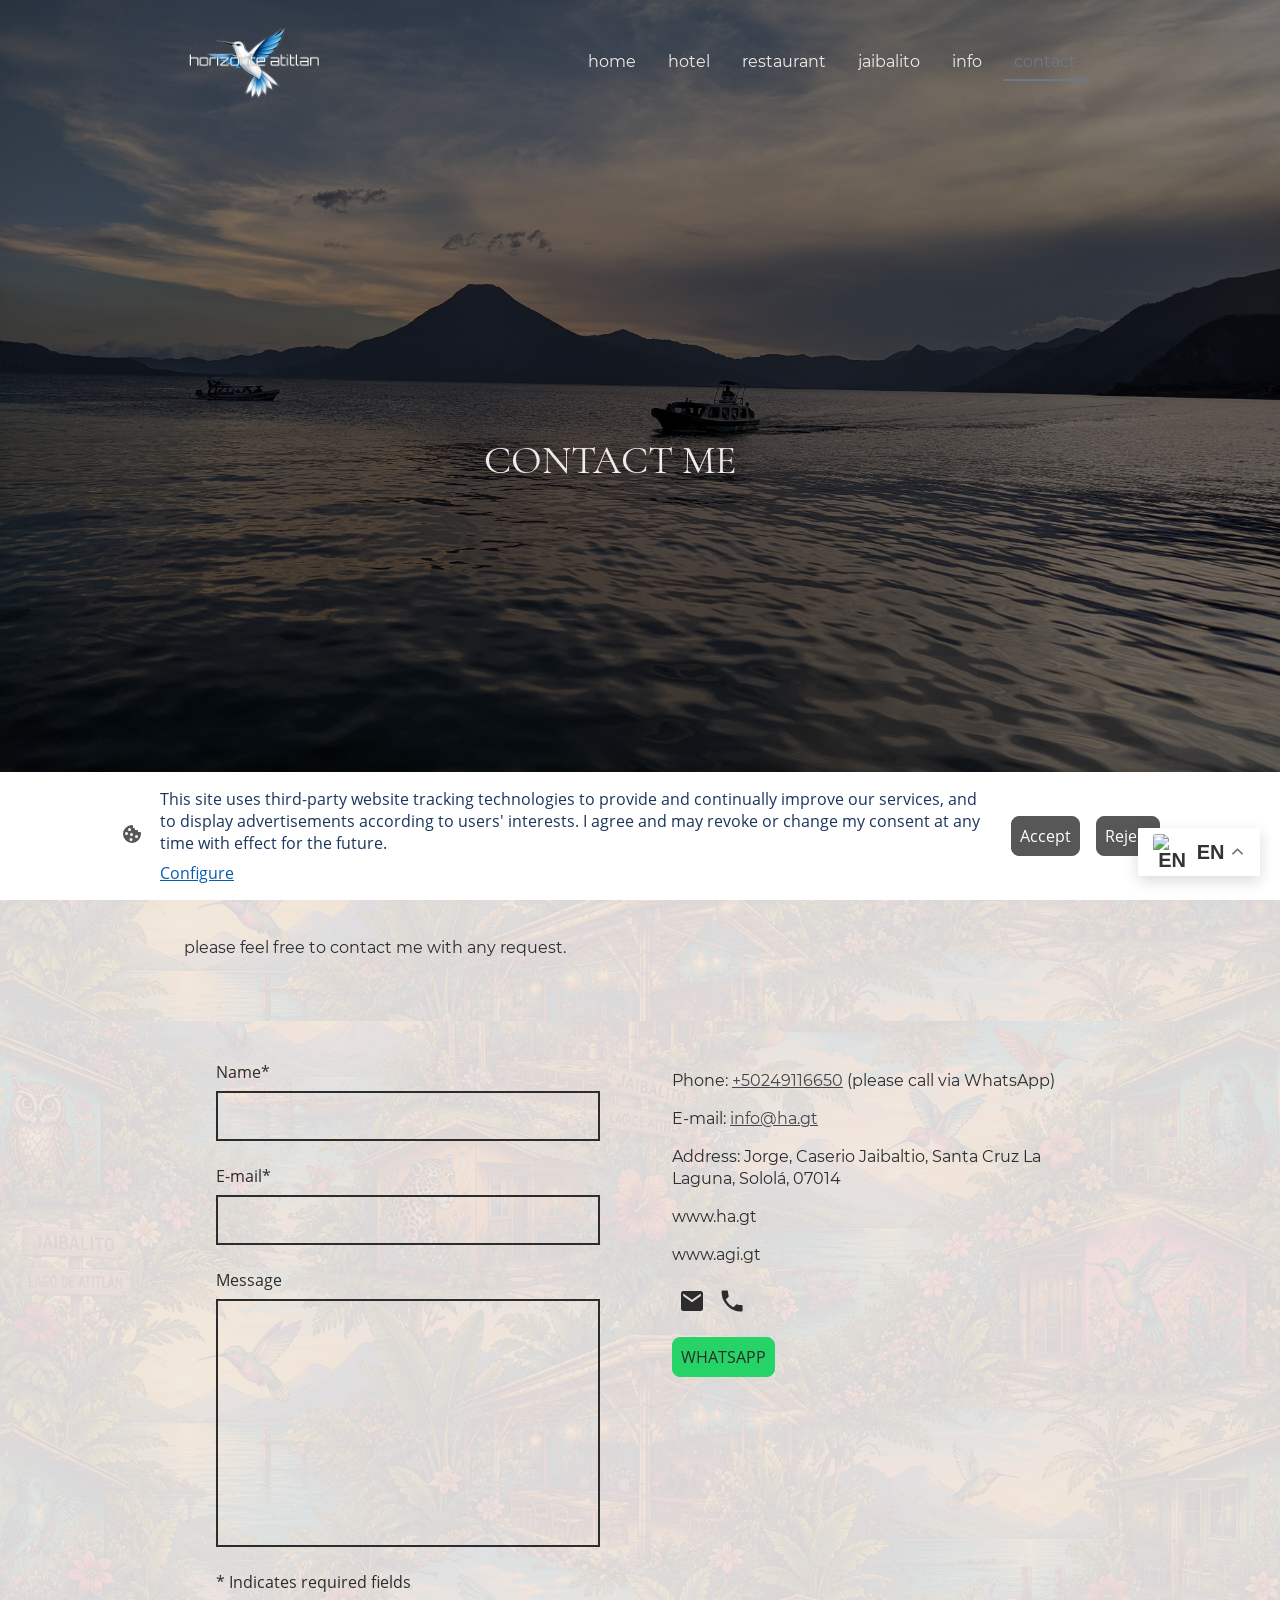
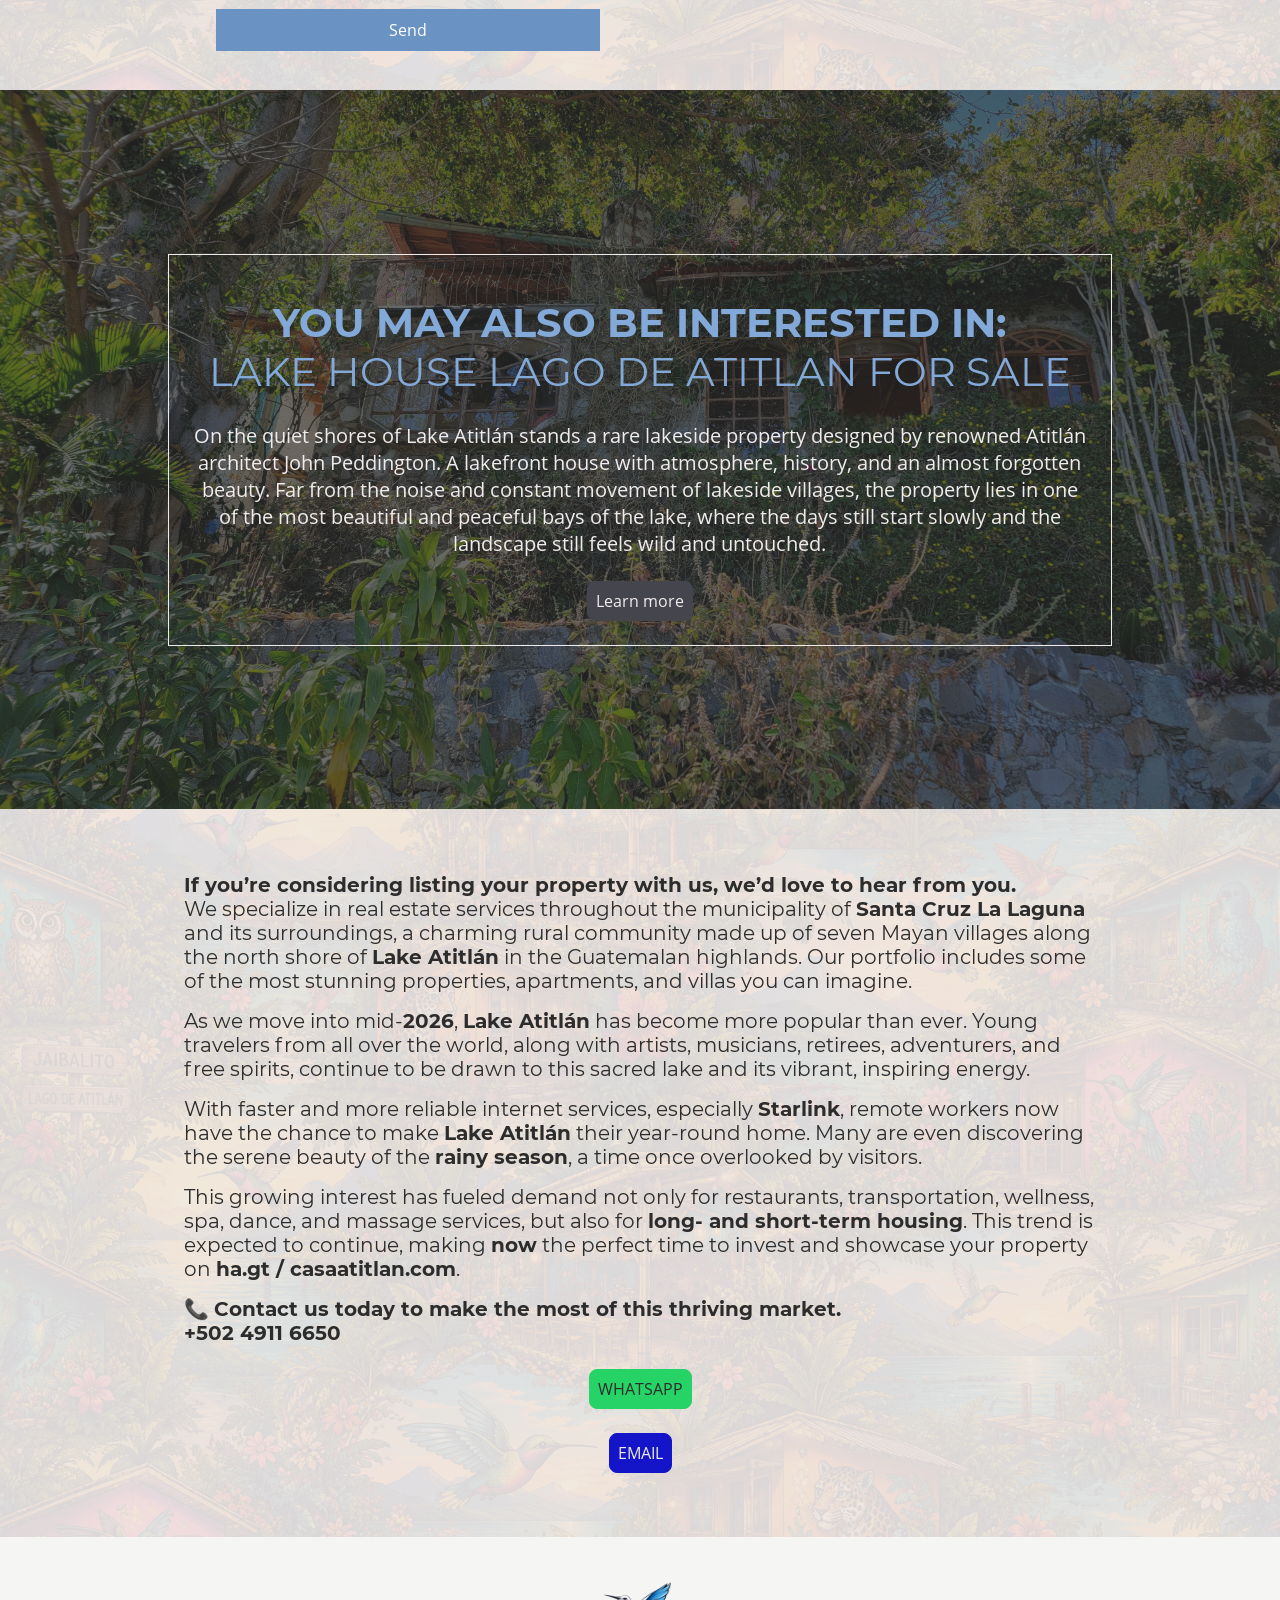
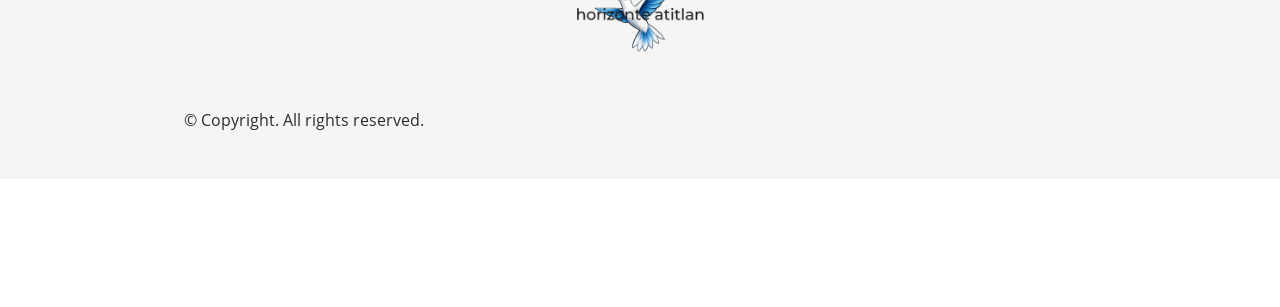
==== contact/index.html @ b368cf09 "Static mirror of ha.gt from IONOS" ====
<!DOCTYPE html PUBLIC "-//W3C//DTD XHTML 1.1//EN"
   "http://www.w3.org/TR/xhtml11/DTD/xhtml11.dtd">
<html lang="en-US">
<head>
	<meta charset="UTF-8" />
	<meta name="viewport" content="width=device-width, initial-scale=1" />
	<link rel="profile" href="https://gmpg.org/xfn/11" />
	<title>Contact | Hotel &amp; Hostel Property at Lake Atitlán</title>
<meta name='robots' content='max-image-preview:large' />
	<style>img:is([sizes="auto" i], [sizes^="auto," i]) { contain-intrinsic-size: 3000px 1500px }</style>
	<link rel="alternate" type="application/rss+xml" title=" &raquo; Feed" href="../feed/index.html" />
<link rel="alternate" type="application/rss+xml" title=" &raquo; Comments Feed" href="../comments/feed/index.html" />
<script type="text/javascript">
/* <![CDATA[ */
window._wpemojiSettings = {"baseUrl":"https:\/\/s.w.org\/images\/core\/emoji\/15.0.3\/72x72\/","ext":".png","svgUrl":"https:\/\/s.w.org\/images\/core\/emoji\/15.0.3\/svg\/","svgExt":".svg","source":{"concatemoji":"https:\/\/www.ha.gt\/wp-includes\/js\/wp-emoji-release.min.js?ver=6.7.5"}};
/*! This file is auto-generated */
!function(i,n){var o,s,e;function c(e){try{var t={supportTests:e,timestamp:(new Date).valueOf()};sessionStorage.setItem(o,JSON.stringify(t))}catch(e){}}function p(e,t,n){e.clearRect(0,0,e.canvas.width,e.canvas.height),e.fillText(t,0,0);var t=new Uint32Array(e.getImageData(0,0,e.canvas.width,e.canvas.height).data),r=(e.clearRect(0,0,e.canvas.width,e.canvas.height),e.fillText(n,0,0),new Uint32Array(e.getImageData(0,0,e.canvas.width,e.canvas.height).data));return t.every(function(e,t){return e===r[t]})}function u(e,t,n){switch(t){case"flag":return n(e,"\ud83c\udff3\ufe0f\u200d\u26a7\ufe0f","\ud83c\udff3\ufe0f\u200b\u26a7\ufe0f")?!1:!n(e,"\ud83c\uddfa\ud83c\uddf3","\ud83c\uddfa\u200b\ud83c\uddf3")&&!n(e,"\ud83c\udff4\udb40\udc67\udb40\udc62\udb40\udc65\udb40\udc6e\udb40\udc67\udb40\udc7f","\ud83c\udff4\u200b\udb40\udc67\u200b\udb40\udc62\u200b\udb40\udc65\u200b\udb40\udc6e\u200b\udb40\udc67\u200b\udb40\udc7f");case"emoji":return!n(e,"\ud83d\udc26\u200d\u2b1b","\ud83d\udc26\u200b\u2b1b")}return!1}function f(e,t,n){var r="undefined"!=typeof WorkerGlobalScope&&self instanceof WorkerGlobalScope?new OffscreenCanvas(300,150):i.createElement("canvas"),a=r.getContext("2d",{willReadFrequently:!0}),o=(a.textBaseline="top",a.font="600 32px Arial",{});return e.forEach(function(e){o[e]=t(a,e,n)}),o}function t(e){var t=i.createElement("script");t.src=e,t.defer=!0,i.head.appendChild(t)}"undefined"!=typeof Promise&&(o="wpEmojiSettingsSupports",s=["flag","emoji"],n.supports={everything:!0,everythingExceptFlag:!0},e=new Promise(function(e){i.addEventListener("DOMContentLoaded",e,{once:!0})}),new Promise(function(t){var n=function(){try{var e=JSON.parse(sessionStorage.getItem(o));if("object"==typeof e&&"number"==typeof e.timestamp&&(new Date).valueOf()<e.timestamp+604800&&"object"==typeof e.supportTests)return e.supportTests}catch(e){}return null}();if(!n){if("undefined"!=typeof Worker&&"undefined"!=typeof OffscreenCanvas&&"undefined"!=typeof URL&&URL.createObjectURL&&"undefined"!=typeof Blob)try{var e="postMessage("+f.toString()+"("+[JSON.stringify(s),u.toString(),p.toString()].join(",")+"));",r=new Blob([e],{type:"text/javascript"}),a=new Worker(URL.createObjectURL(r),{name:"wpTestEmojiSupports"});return void(a.onmessage=function(e){c(n=e.data),a.terminate(),t(n)})}catch(e){}c(n=f(s,u,p))}t(n)}).then(function(e){for(var t in e)n.supports[t]=e[t],n.supports.everything=n.supports.everything&&n.supports[t],"flag"!==t&&(n.supports.everythingExceptFlag=n.supports.everythingExceptFlag&&n.supports[t]);n.supports.everythingExceptFlag=n.supports.everythingExceptFlag&&!n.supports.flag,n.DOMReady=!1,n.readyCallback=function(){n.DOMReady=!0}}).then(function(){return e}).then(function(){var e;n.supports.everything||(n.readyCallback(),(e=n.source||{}).concatemoji?t(e.concatemoji):e.wpemoji&&e.twemoji&&(t(e.twemoji),t(e.wpemoji)))}))}((window,document),window._wpemojiSettings);
/* ]]> */
</script>
<style id='wp-emoji-styles-inline-css' type='text/css'>

	img.wp-smiley, img.emoji {
		display: inline !important;
		border: none !important;
		box-shadow: none !important;
		height: 1em !important;
		width: 1em !important;
		margin: 0 0.07em !important;
		vertical-align: -0.1em !important;
		background: none !important;
		padding: 0 !important;
	}
</style>
<link rel='stylesheet' id='wp-block-library-css' href='../wp-content/plugins/gutenberg/build/block-library/style.css%3Fver=20.7.0.css' type='text/css' media='all' />
<style id='classic-theme-styles-inline-css' type='text/css'>
/*! This file is auto-generated */
.wp-block-button__link{color:#fff;background-color:#32373c;border-radius:9999px;box-shadow:none;text-decoration:none;padding:calc(.667em + 2px) calc(1.333em + 2px);font-size:1.125em}.wp-block-file__button{background:#32373c;color:#fff;text-decoration:none}
</style>
<link rel='stylesheet' id='go-x-post-editor-css' href='../wp-content/plugins/go-x-post-editor/src/index-fe.css%3Fver=1784101480.css' type='text/css' media='all' />
<link rel='stylesheet' id='gox-style-0-css' href='../wp-content/uploads/go-x/style.css%3Fver=1.0.6+adb6d41c88.css' type='text/css' media='all' />
<style id='global-styles-inline-css' type='text/css'>
:root{--wp--preset--aspect-ratio--square: 1;--wp--preset--aspect-ratio--4-3: 4/3;--wp--preset--aspect-ratio--3-4: 3/4;--wp--preset--aspect-ratio--3-2: 3/2;--wp--preset--aspect-ratio--2-3: 2/3;--wp--preset--aspect-ratio--16-9: 16/9;--wp--preset--aspect-ratio--9-16: 9/16;--wp--preset--color--black: #000000;--wp--preset--color--cyan-bluish-gray: #abb8c3;--wp--preset--color--white: #ffffff;--wp--preset--color--pale-pink: #f78da7;--wp--preset--color--vivid-red: #cf2e2e;--wp--preset--color--luminous-vivid-orange: #ff6900;--wp--preset--color--luminous-vivid-amber: #fcb900;--wp--preset--color--light-green-cyan: #7bdcb5;--wp--preset--color--vivid-green-cyan: #00d084;--wp--preset--color--pale-cyan-blue: #8ed1fc;--wp--preset--color--vivid-cyan-blue: #0693e3;--wp--preset--color--vivid-purple: #9b51e0;--wp--preset--gradient--vivid-cyan-blue-to-vivid-purple: linear-gradient(135deg,rgba(6,147,227,1) 0%,rgb(155,81,224) 100%);--wp--preset--gradient--light-green-cyan-to-vivid-green-cyan: linear-gradient(135deg,rgb(122,220,180) 0%,rgb(0,208,130) 100%);--wp--preset--gradient--luminous-vivid-amber-to-luminous-vivid-orange: linear-gradient(135deg,rgba(252,185,0,1) 0%,rgba(255,105,0,1) 100%);--wp--preset--gradient--luminous-vivid-orange-to-vivid-red: linear-gradient(135deg,rgba(255,105,0,1) 0%,rgb(207,46,46) 100%);--wp--preset--gradient--very-light-gray-to-cyan-bluish-gray: linear-gradient(135deg,rgb(238,238,238) 0%,rgb(169,184,195) 100%);--wp--preset--gradient--cool-to-warm-spectrum: linear-gradient(135deg,rgb(74,234,220) 0%,rgb(151,120,209) 20%,rgb(207,42,186) 40%,rgb(238,44,130) 60%,rgb(251,105,98) 80%,rgb(254,248,76) 100%);--wp--preset--gradient--blush-light-purple: linear-gradient(135deg,rgb(255,206,236) 0%,rgb(152,150,240) 100%);--wp--preset--gradient--blush-bordeaux: linear-gradient(135deg,rgb(254,205,165) 0%,rgb(254,45,45) 50%,rgb(107,0,62) 100%);--wp--preset--gradient--luminous-dusk: linear-gradient(135deg,rgb(255,203,112) 0%,rgb(199,81,192) 50%,rgb(65,88,208) 100%);--wp--preset--gradient--pale-ocean: linear-gradient(135deg,rgb(255,245,203) 0%,rgb(182,227,212) 50%,rgb(51,167,181) 100%);--wp--preset--gradient--electric-grass: linear-gradient(135deg,rgb(202,248,128) 0%,rgb(113,206,126) 100%);--wp--preset--gradient--midnight: linear-gradient(135deg,rgb(2,3,129) 0%,rgb(40,116,252) 100%);--wp--preset--font-size--small: 13px;--wp--preset--font-size--medium: 20px;--wp--preset--font-size--large: 36px;--wp--preset--font-size--x-large: 42px;--wp--preset--spacing--20: 0.44rem;--wp--preset--spacing--30: 0.67rem;--wp--preset--spacing--40: 1rem;--wp--preset--spacing--50: 1.5rem;--wp--preset--spacing--60: 2.25rem;--wp--preset--spacing--70: 3.38rem;--wp--preset--spacing--80: 5.06rem;--wp--preset--shadow--natural: 6px 6px 9px rgba(0, 0, 0, 0.2);--wp--preset--shadow--deep: 12px 12px 50px rgba(0, 0, 0, 0.4);--wp--preset--shadow--sharp: 6px 6px 0px rgba(0, 0, 0, 0.2);--wp--preset--shadow--outlined: 6px 6px 0px -3px rgba(255, 255, 255, 1), 6px 6px rgba(0, 0, 0, 1);--wp--preset--shadow--crisp: 6px 6px 0px rgba(0, 0, 0, 1);}:where(.is-layout-flex){gap: 0.5em;}:where(.is-layout-grid){gap: 0.5em;}body .is-layout-flex{display: flex;}.is-layout-flex{flex-wrap: wrap;align-items: center;}.is-layout-flex > :is(*, div){margin: 0;}body .is-layout-grid{display: grid;}.is-layout-grid > :is(*, div){margin: 0;}:where(.wp-block-columns.is-layout-flex){gap: 2em;}:where(.wp-block-columns.is-layout-grid){gap: 2em;}:where(.wp-block-post-template.is-layout-flex){gap: 1.25em;}:where(.wp-block-post-template.is-layout-grid){gap: 1.25em;}.has-black-color{color: var(--wp--preset--color--black) !important;}.has-cyan-bluish-gray-color{color: var(--wp--preset--color--cyan-bluish-gray) !important;}.has-white-color{color: var(--wp--preset--color--white) !important;}.has-pale-pink-color{color: var(--wp--preset--color--pale-pink) !important;}.has-vivid-red-color{color: var(--wp--preset--color--vivid-red) !important;}.has-luminous-vivid-orange-color{color: var(--wp--preset--color--luminous-vivid-orange) !important;}.has-luminous-vivid-amber-color{color: var(--wp--preset--color--luminous-vivid-amber) !important;}.has-light-green-cyan-color{color: var(--wp--preset--color--light-green-cyan) !important;}.has-vivid-green-cyan-color{color: var(--wp--preset--color--vivid-green-cyan) !important;}.has-pale-cyan-blue-color{color: var(--wp--preset--color--pale-cyan-blue) !important;}.has-vivid-cyan-blue-color{color: var(--wp--preset--color--vivid-cyan-blue) !important;}.has-vivid-purple-color{color: var(--wp--preset--color--vivid-purple) !important;}.has-black-background-color{background-color: var(--wp--preset--color--black) !important;}.has-cyan-bluish-gray-background-color{background-color: var(--wp--preset--color--cyan-bluish-gray) !important;}.has-white-background-color{background-color: var(--wp--preset--color--white) !important;}.has-pale-pink-background-color{background-color: var(--wp--preset--color--pale-pink) !important;}.has-vivid-red-background-color{background-color: var(--wp--preset--color--vivid-red) !important;}.has-luminous-vivid-orange-background-color{background-color: var(--wp--preset--color--luminous-vivid-orange) !important;}.has-luminous-vivid-amber-background-color{background-color: var(--wp--preset--color--luminous-vivid-amber) !important;}.has-light-green-cyan-background-color{background-color: var(--wp--preset--color--light-green-cyan) !important;}.has-vivid-green-cyan-background-color{background-color: var(--wp--preset--color--vivid-green-cyan) !important;}.has-pale-cyan-blue-background-color{background-color: var(--wp--preset--color--pale-cyan-blue) !important;}.has-vivid-cyan-blue-background-color{background-color: var(--wp--preset--color--vivid-cyan-blue) !important;}.has-vivid-purple-background-color{background-color: var(--wp--preset--color--vivid-purple) !important;}.has-black-border-color{border-color: var(--wp--preset--color--black) !important;}.has-cyan-bluish-gray-border-color{border-color: var(--wp--preset--color--cyan-bluish-gray) !important;}.has-white-border-color{border-color: var(--wp--preset--color--white) !important;}.has-pale-pink-border-color{border-color: var(--wp--preset--color--pale-pink) !important;}.has-vivid-red-border-color{border-color: var(--wp--preset--color--vivid-red) !important;}.has-luminous-vivid-orange-border-color{border-color: var(--wp--preset--color--luminous-vivid-orange) !important;}.has-luminous-vivid-amber-border-color{border-color: var(--wp--preset--color--luminous-vivid-amber) !important;}.has-light-green-cyan-border-color{border-color: var(--wp--preset--color--light-green-cyan) !important;}.has-vivid-green-cyan-border-color{border-color: var(--wp--preset--color--vivid-green-cyan) !important;}.has-pale-cyan-blue-border-color{border-color: var(--wp--preset--color--pale-cyan-blue) !important;}.has-vivid-cyan-blue-border-color{border-color: var(--wp--preset--color--vivid-cyan-blue) !important;}.has-vivid-purple-border-color{border-color: var(--wp--preset--color--vivid-purple) !important;}.has-vivid-cyan-blue-to-vivid-purple-gradient-background{background: var(--wp--preset--gradient--vivid-cyan-blue-to-vivid-purple) !important;}.has-light-green-cyan-to-vivid-green-cyan-gradient-background{background: var(--wp--preset--gradient--light-green-cyan-to-vivid-green-cyan) !important;}.has-luminous-vivid-amber-to-luminous-vivid-orange-gradient-background{background: var(--wp--preset--gradient--luminous-vivid-amber-to-luminous-vivid-orange) !important;}.has-luminous-vivid-orange-to-vivid-red-gradient-background{background: var(--wp--preset--gradient--luminous-vivid-orange-to-vivid-red) !important;}.has-very-light-gray-to-cyan-bluish-gray-gradient-background{background: var(--wp--preset--gradient--very-light-gray-to-cyan-bluish-gray) !important;}.has-cool-to-warm-spectrum-gradient-background{background: var(--wp--preset--gradient--cool-to-warm-spectrum) !important;}.has-blush-light-purple-gradient-background{background: var(--wp--preset--gradient--blush-light-purple) !important;}.has-blush-bordeaux-gradient-background{background: var(--wp--preset--gradient--blush-bordeaux) !important;}.has-luminous-dusk-gradient-background{background: var(--wp--preset--gradient--luminous-dusk) !important;}.has-pale-ocean-gradient-background{background: var(--wp--preset--gradient--pale-ocean) !important;}.has-electric-grass-gradient-background{background: var(--wp--preset--gradient--electric-grass) !important;}.has-midnight-gradient-background{background: var(--wp--preset--gradient--midnight) !important;}.has-small-font-size{font-size: var(--wp--preset--font-size--small) !important;}.has-medium-font-size{font-size: var(--wp--preset--font-size--medium) !important;}.has-large-font-size{font-size: var(--wp--preset--font-size--large) !important;}.has-x-large-font-size{font-size: var(--wp--preset--font-size--x-large) !important;}
:where(.wp-block-columns.is-layout-flex){gap: 2em;}:where(.wp-block-columns.is-layout-grid){gap: 2em;}
:root :where(.wp-block-pullquote){font-size: 1.5em;line-height: 1.6;}
:where(.wp-block-post-template.is-layout-flex){gap: 1.25em;}:where(.wp-block-post-template.is-layout-grid){gap: 1.25em;}
</style>
<script type="text/javascript" src="../wp-content/plugins/gutenberg/build/hooks/index.min.js%3Fver=84e753e2b66eb7028d38" id="wp-hooks-js"></script>
<script type="text/javascript" src="../wp-content/plugins/gutenberg/build/i18n/index.min.js%3Fver=bd5a2533e717a1043151" id="wp-i18n-js"></script>
<script type="text/javascript" id="wp-i18n-js-after">
/* <![CDATA[ */
wp.i18n.setLocaleData( { 'text direction\u0004ltr': [ 'ltr' ] } );
/* ]]> */
</script>
<link rel="https://api.w.org/" href="https://www.ha.gt/wp-json/" /><link rel="alternate" title="JSON" type="application/json" href="https://www.ha.gt/wp-json/wp/v2/pages/7752" /><link rel="EditURI" type="application/rsd+xml" title="RSD" href="https://www.ha.gt/xmlrpc.php?rsd" />
<meta name="generator" content="MyWebsite NOW" />
<link rel="canonical" href="index.html" />
<link rel='shortlink' href='../index.html%3Fp=7752.html' />
<link rel="alternate" title="oEmbed (JSON)" type="application/json+oembed" href="https://www.ha.gt/wp-json/oembed/1.0/embed?url=https%3A%2F%2Fwww.ha.gt%2Fcontact%2F" />
<link rel="alternate" title="oEmbed (XML)" type="text/xml+oembed" href="https://www.ha.gt/wp-json/oembed/1.0/embed?url=https%3A%2F%2Fwww.ha.gt%2Fcontact%2F&#038;format=xml" />
				<script>
					window.goxwpDeployment=true;
				</script>
	<script type="application/ld+json">
                    {"@context":"https://schema.org","@type":"LocalBusiness","address":{"@type":"PostalAddress","addressLocality":null,"streetAddress":"Lake Atitlán","addressRegion":null},"telephone":"+50249116650","logo":"","url":"https://ha.gt","longitude":-91.20252070000001,"latitude":14.6906713,"name":"","openingHours":{"weekDays":["Mo 07:00-18:00","Tu 07:00-18:00","We 07:00-18:00","Th 07:00-18:00","Fr 07:00-18:00","Sa ","Su "],"timeFormat":"24"},"email":"","founder":"Jorge S."}
                </script><link rel="shortcut icon" href="../wp-content/uploads/go-x/u/22ed8949-f3c7-4e05-9acd-6dbbfa31af20/w16,h16,rtfit,bg,el1,ex1,fico/image.ico%3Fv=1781477514457" type="image/x-icon" /><link rel="icon" href="../wp-content/uploads/go-x/u/22ed8949-f3c7-4e05-9acd-6dbbfa31af20/w16,h16,rtfit,bg,el1,ex1,fico/image.ico%3Fv=1781477514457" type="image/x-icon" /><link rel="apple-touch-icon" sizes="180x180" href="../wp-content/uploads/go-x/u/22ed8949-f3c7-4e05-9acd-6dbbfa31af20/w180,h180,rtfit,bgdde1e5,el1,ex1,fpng/image.png%3Fv=1781477514457" type="image/png" /><link rel="icon" type="image/png" sizes="32x32" href="../wp-content/uploads/go-x/u/22ed8949-f3c7-4e05-9acd-6dbbfa31af20/w32,h32,rtfit,bg,el1,ex1,fpng/image.png%3Fv=1781477514457" type="image/png" /><link rel="icon" type="image/png" sizes="192x192" href="../wp-content/uploads/go-x/u/22ed8949-f3c7-4e05-9acd-6dbbfa31af20/w192,h192,rtfit,bg,el1,ex1,fpng/image.png%3Fv=1781477514457" type="image/png" /><link rel="icon" type="image/png" sizes="16x16" href="../wp-content/uploads/go-x/u/22ed8949-f3c7-4e05-9acd-6dbbfa31af20/w16,h16,rtfit,bg,el1,ex1,fpng/image.png%3Fv=1781477514457" type="image/png" />		<style type="text/css" id="wp-custom-css">
			@font-face{src:url(../wp-content/themes/gox/public/fonts/Montserrat-latin_latin-ext-100.eot);src:local("Montserrat Thin"),local("Montserrat-Thin");src:url(../wp-content/themes/gox/public/fonts/Montserrat-latin_latin-ext-100.eot%3F) format("embedded-opentype");src:url(../wp-content/themes/gox/public/fonts/Montserrat-latin_latin-ext-100.woff2) format("woff2");src:url(../wp-content/themes/gox/public/fonts/Montserrat-latin_latin-ext-100.woff) format("woff");src:url(../wp-content/themes/gox/public/fonts/Montserrat-latin_latin-ext-100.ttf) format("truetype");src:url(../wp-content/themes/gox/public/fonts/Montserrat-latin_latin-ext-100.svg) format("svg");font-family:Montserrat;font-style:normal;font-weight:100;src:url(../wp-content/themes/gox/public/fonts/Montserrat-latin_latin-ext-100.woff) format("woff")}@font-face{src:url(../wp-content/themes/gox/public/fonts/Montserrat-latin_latin-ext-100italic.eot);src:local("Montserrat ThinItalic"),local("Montserrat-ThinItalic");src:url(../wp-content/themes/gox/public/fonts/Montserrat-latin_latin-ext-100italic.eot%3F) format("embedded-opentype");src:url(../wp-content/themes/gox/public/fonts/Montserrat-latin_latin-ext-100italic.woff2) format("woff2");src:url(../wp-content/themes/gox/public/fonts/Montserrat-latin_latin-ext-100italic.woff) format("woff");src:url(../wp-content/themes/gox/public/fonts/Montserrat-latin_latin-ext-100italic.ttf) format("truetype");src:url(../wp-content/themes/gox/public/fonts/Montserrat-latin_latin-ext-100italic.svg) format("svg");font-family:Montserrat;font-style:italic;font-weight:100;src:url(../wp-content/themes/gox/public/fonts/Montserrat-latin_latin-ext-100italic.woff) format("woff")}@font-face{src:url(../wp-content/themes/gox/public/fonts/Montserrat-latin_latin-ext-200.eot);src:local("Montserrat ExtraLight"),local("Montserrat-ExtraLight");src:url(../wp-content/themes/gox/public/fonts/Montserrat-latin_latin-ext-200.eot%3F) format("embedded-opentype");src:url(../wp-content/themes/gox/public/fonts/Montserrat-latin_latin-ext-200.woff2) format("woff2");src:url(../wp-content/themes/gox/public/fonts/Montserrat-latin_latin-ext-200.woff) format("woff");src:url(../wp-content/themes/gox/public/fonts/Montserrat-latin_latin-ext-200.ttf) format("truetype");src:url(../wp-content/themes/gox/public/fonts/Montserrat-latin_latin-ext-200.svg) format("svg");font-family:Montserrat;font-style:normal;font-weight:200;src:url(../wp-content/themes/gox/public/fonts/Montserrat-latin_latin-ext-200.woff) format("woff")}@font-face{src:url(../wp-content/themes/gox/public/fonts/Montserrat-latin_latin-ext-200italic.eot);src:local("Montserrat ExtraLightItalic"),local("Montserrat-ExtraLightItalic");src:url(../wp-content/themes/gox/public/fonts/Montserrat-latin_latin-ext-200italic.eot%3F) format("embedded-opentype");src:url(../wp-content/themes/gox/public/fonts/Montserrat-latin_latin-ext-200italic.woff2) format("woff2");src:url(../wp-content/themes/gox/public/fonts/Montserrat-latin_latin-ext-200italic.woff) format("woff");src:url(../wp-content/themes/gox/public/fonts/Montserrat-latin_latin-ext-200italic.ttf) format("truetype");src:url(../wp-content/themes/gox/public/fonts/Montserrat-latin_latin-ext-200italic.svg) format("svg");font-family:Montserrat;font-style:italic;font-weight:200;src:url(../wp-content/themes/gox/public/fonts/Montserrat-latin_latin-ext-200italic.woff) format("woff")}@font-face{src:url(../wp-content/themes/gox/public/fonts/Montserrat-latin_latin-ext-300.eot);src:local("Montserrat Light"),local("Montserrat-Light");src:url(../wp-content/themes/gox/public/fonts/Montserrat-latin_latin-ext-300.eot%3F) format("embedded-opentype");src:url(../wp-content/themes/gox/public/fonts/Montserrat-latin_latin-ext-300.woff2) format("woff2");src:url(../wp-content/themes/gox/public/fonts/Montserrat-latin_latin-ext-300.woff) format("woff");src:url(../wp-content/themes/gox/public/fonts/Montserrat-latin_latin-ext-300.ttf) format("truetype");src:url(../wp-content/themes/gox/public/fonts/Montserrat-latin_latin-ext-300.svg) format("svg");font-family:Montserrat;font-style:normal;font-weight:300;src:url(../wp-content/themes/gox/public/fonts/Montserrat-latin_latin-ext-300.woff) format("woff")}@font-face{src:url(../wp-content/themes/gox/public/fonts/Montserrat-latin_latin-ext-300italic.eot);src:local("Montserrat LightItalic"),local("Montserrat-LightItalic");src:url(../wp-content/themes/gox/public/fonts/Montserrat-latin_latin-ext-300italic.eot%3F) format("embedded-opentype");src:url(../wp-content/themes/gox/public/fonts/Montserrat-latin_latin-ext-300italic.woff2) format("woff2");src:url(../wp-content/themes/gox/public/fonts/Montserrat-latin_latin-ext-300italic.woff) format("woff");src:url(../wp-content/themes/gox/public/fonts/Montserrat-latin_latin-ext-300italic.ttf) format("truetype");src:url(../wp-content/themes/gox/public/fonts/Montserrat-latin_latin-ext-300italic.svg) format("svg");font-family:Montserrat;font-style:italic;font-weight:300;src:url(../wp-content/themes/gox/public/fonts/Montserrat-latin_latin-ext-300italic.woff) format("woff")}@font-face{src:url(../wp-content/themes/gox/public/fonts/Montserrat-latin_latin-ext-regular.eot);src:local("Montserrat Regular"),local("Montserrat-Regular");src:url(../wp-content/themes/gox/public/fonts/Montserrat-latin_latin-ext-regular.eot%3F) format("embedded-opentype");src:url(../wp-content/themes/gox/public/fonts/Montserrat-latin_latin-ext-regular.woff2) format("woff2");src:url(../wp-content/themes/gox/public/fonts/Montserrat-latin_latin-ext-regular.woff) format("woff");src:url(../wp-content/themes/gox/public/fonts/Montserrat-latin_latin-ext-regular.ttf) format("truetype");src:url(../wp-content/themes/gox/public/fonts/Montserrat-latin_latin-ext-regular.svg) format("svg");font-family:Montserrat;font-style:normal;font-weight:400;src:url(../wp-content/themes/gox/public/fonts/Montserrat-latin_latin-ext-regular.woff) format("woff")}@font-face{src:url(../wp-content/themes/gox/public/fonts/Montserrat-latin_latin-ext-italic.eot);src:local("Montserrat Italic"),local("Montserrat-Italic");src:url(../wp-content/themes/gox/public/fonts/Montserrat-latin_latin-ext-italic.eot%3F) format("embedded-opentype");src:url(../wp-content/themes/gox/public/fonts/Montserrat-latin_latin-ext-italic.woff2) format("woff2");src:url(../wp-content/themes/gox/public/fonts/Montserrat-latin_latin-ext-italic.woff) format("woff");src:url(../wp-content/themes/gox/public/fonts/Montserrat-latin_latin-ext-italic.ttf) format("truetype");src:url(../wp-content/themes/gox/public/fonts/Montserrat-latin_latin-ext-italic.svg) format("svg");font-family:Montserrat;font-style:italic;font-weight:400;src:url(../wp-content/themes/gox/public/fonts/Montserrat-latin_latin-ext-italic.woff) format("woff")}@font-face{src:url(../wp-content/themes/gox/public/fonts/Montserrat-latin_latin-ext-500.eot);src:local("Montserrat Medium"),local("Montserrat-Medium");src:url(../wp-content/themes/gox/public/fonts/Montserrat-latin_latin-ext-500.eot%3F) format("embedded-opentype");src:url(../wp-content/themes/gox/public/fonts/Montserrat-latin_latin-ext-500.woff2) format("woff2");src:url(../wp-content/themes/gox/public/fonts/Montserrat-latin_latin-ext-500.woff) format("woff");src:url(../wp-content/themes/gox/public/fonts/Montserrat-latin_latin-ext-500.ttf) format("truetype");src:url(../wp-content/themes/gox/public/fonts/Montserrat-latin_latin-ext-500.svg) format("svg");font-family:Montserrat;font-style:normal;font-weight:500;src:url(../wp-content/themes/gox/public/fonts/Montserrat-latin_latin-ext-500.woff) format("woff")}@font-face{src:url(../wp-content/themes/gox/public/fonts/Montserrat-latin_latin-ext-500italic.eot);src:local("Montserrat MediumItalic"),local("Montserrat-MediumItalic");src:url(../wp-content/themes/gox/public/fonts/Montserrat-latin_latin-ext-500italic.eot%3F) format("embedded-opentype");src:url(../wp-content/themes/gox/public/fonts/Montserrat-latin_latin-ext-500italic.woff2) format("woff2");src:url(../wp-content/themes/gox/public/fonts/Montserrat-latin_latin-ext-500italic.woff) format("woff");src:url(../wp-content/themes/gox/public/fonts/Montserrat-latin_latin-ext-500italic.ttf) format("truetype");src:url(../wp-content/themes/gox/public/fonts/Montserrat-latin_latin-ext-500italic.svg) format("svg");font-family:Montserrat;font-style:italic;font-weight:500;src:url(../wp-content/themes/gox/public/fonts/Montserrat-latin_latin-ext-500italic.woff) format("woff")}@font-face{src:url(../wp-content/themes/gox/public/fonts/Montserrat-latin_latin-ext-600.eot);src:local("Montserrat SemiBold"),local("Montserrat-SemiBold");src:url(../wp-content/themes/gox/public/fonts/Montserrat-latin_latin-ext-600.eot%3F) format("embedded-opentype");src:url(../wp-content/themes/gox/public/fonts/Montserrat-latin_latin-ext-600.woff2) format("woff2");src:url(../wp-content/themes/gox/public/fonts/Montserrat-latin_latin-ext-600.woff) format("woff");src:url(../wp-content/themes/gox/public/fonts/Montserrat-latin_latin-ext-600.ttf) format("truetype");src:url(../wp-content/themes/gox/public/fonts/Montserrat-latin_latin-ext-600.svg) format("svg");font-family:Montserrat;font-style:normal;font-weight:600;src:url(../wp-content/themes/gox/public/fonts/Montserrat-latin_latin-ext-600.woff) format("woff")}@font-face{src:url(../wp-content/themes/gox/public/fonts/Montserrat-latin_latin-ext-600italic.eot);src:local("Montserrat SemiBoldItalic"),local("Montserrat-SemiBoldItalic");src:url(../wp-content/themes/gox/public/fonts/Montserrat-latin_latin-ext-600italic.eot%3F) format("embedded-opentype");src:url(../wp-content/themes/gox/public/fonts/Montserrat-latin_latin-ext-600italic.woff2) format("woff2");src:url(../wp-content/themes/gox/public/fonts/Montserrat-latin_latin-ext-600italic.woff) format("woff");src:url(../wp-content/themes/gox/public/fonts/Montserrat-latin_latin-ext-600italic.ttf) format("truetype");src:url(../wp-content/themes/gox/public/fonts/Montserrat-latin_latin-ext-600italic.svg) format("svg");font-family:Montserrat;font-style:italic;font-weight:600;src:url(../wp-content/themes/gox/public/fonts/Montserrat-latin_latin-ext-600italic.woff) format("woff")}@font-face{src:url(../wp-content/themes/gox/public/fonts/Montserrat-latin_latin-ext-700.eot);src:local("Montserrat Bold"),local("Montserrat-Bold");src:url(../wp-content/themes/gox/public/fonts/Montserrat-latin_latin-ext-700.eot%3F) format("embedded-opentype");src:url(../wp-content/themes/gox/public/fonts/Montserrat-latin_latin-ext-700.woff2) format("woff2");src:url(../wp-content/themes/gox/public/fonts/Montserrat-latin_latin-ext-700.woff) format("woff");src:url(../wp-content/themes/gox/public/fonts/Montserrat-latin_latin-ext-700.ttf) format("truetype");src:url(../wp-content/themes/gox/public/fonts/Montserrat-latin_latin-ext-700.svg) format("svg");font-family:Montserrat;font-style:normal;font-weight:700;src:url(../wp-content/themes/gox/public/fonts/Montserrat-latin_latin-ext-700.woff) format("woff")}@font-face{src:url(../wp-content/themes/gox/public/fonts/Montserrat-latin_latin-ext-700italic.eot);src:local("Montserrat BoldItalic"),local("Montserrat-BoldItalic");src:url(../wp-content/themes/gox/public/fonts/Montserrat-latin_latin-ext-700italic.eot%3F) format("embedded-opentype");src:url(../wp-content/themes/gox/public/fonts/Montserrat-latin_latin-ext-700italic.woff2) format("woff2");src:url(../wp-content/themes/gox/public/fonts/Montserrat-latin_latin-ext-700italic.woff) format("woff");src:url(../wp-content/themes/gox/public/fonts/Montserrat-latin_latin-ext-700italic.ttf) format("truetype");src:url(../wp-content/themes/gox/public/fonts/Montserrat-latin_latin-ext-700italic.svg) format("svg");font-family:Montserrat;font-style:italic;font-weight:700;src:url(../wp-content/themes/gox/public/fonts/Montserrat-latin_latin-ext-700italic.woff) format("woff")}@font-face{src:url(../wp-content/themes/gox/public/fonts/Montserrat-latin_latin-ext-800.eot);src:local("Montserrat ExtraBold"),local("Montserrat-ExtraBold");src:url(../wp-content/themes/gox/public/fonts/Montserrat-latin_latin-ext-800.eot%3F) format("embedded-opentype");src:url(../wp-content/themes/gox/public/fonts/Montserrat-latin_latin-ext-800.woff2) format("woff2");src:url(../wp-content/themes/gox/public/fonts/Montserrat-latin_latin-ext-800.woff) format("woff");src:url(../wp-content/themes/gox/public/fonts/Montserrat-latin_latin-ext-800.ttf) format("truetype");src:url(../wp-content/themes/gox/public/fonts/Montserrat-latin_latin-ext-800.svg) format("svg");font-family:Montserrat;font-style:normal;font-weight:800;src:url(../wp-content/themes/gox/public/fonts/Montserrat-latin_latin-ext-800.woff) format("woff")}@font-face{src:url(../wp-content/themes/gox/public/fonts/Montserrat-latin_latin-ext-800italic.eot);src:local("Montserrat ExtraBoldItalic"),local("Montserrat-ExtraBoldItalic");src:url(../wp-content/themes/gox/public/fonts/Montserrat-latin_latin-ext-800italic.eot%3F) format("embedded-opentype");src:url(../wp-content/themes/gox/public/fonts/Montserrat-latin_latin-ext-800italic.woff2) format("woff2");src:url(../wp-content/themes/gox/public/fonts/Montserrat-latin_latin-ext-800italic.woff) format("woff");src:url(../wp-content/themes/gox/public/fonts/Montserrat-latin_latin-ext-800italic.ttf) format("truetype");src:url(../wp-content/themes/gox/public/fonts/Montserrat-latin_latin-ext-800italic.svg) format("svg");font-family:Montserrat;font-style:italic;font-weight:800;src:url(../wp-content/themes/gox/public/fonts/Montserrat-latin_latin-ext-800italic.woff) format("woff")}@font-face{src:url(../wp-content/themes/gox/public/fonts/Montserrat-latin_latin-ext-900.eot);src:local("Montserrat Black"),local("Montserrat-Black");src:url(../wp-content/themes/gox/public/fonts/Montserrat-latin_latin-ext-900.eot%3F) format("embedded-opentype");src:url(../wp-content/themes/gox/public/fonts/Montserrat-latin_latin-ext-900.woff2) format("woff2");src:url(../wp-content/themes/gox/public/fonts/Montserrat-latin_latin-ext-900.woff) format("woff");src:url(../wp-content/themes/gox/public/fonts/Montserrat-latin_latin-ext-900.ttf) format("truetype");src:url(../wp-content/themes/gox/public/fonts/Montserrat-latin_latin-ext-900.svg) format("svg");font-family:Montserrat;font-style:normal;font-weight:900;src:url(../wp-content/themes/gox/public/fonts/Montserrat-latin_latin-ext-900.woff) format("woff")}@font-face{src:url(../wp-content/themes/gox/public/fonts/Montserrat-latin_latin-ext-900italic.eot);src:local("Montserrat BlackItalic"),local("Montserrat-BlackItalic");src:url(../wp-content/themes/gox/public/fonts/Montserrat-latin_latin-ext-900italic.eot%3F) format("embedded-opentype");src:url(../wp-content/themes/gox/public/fonts/Montserrat-latin_latin-ext-900italic.woff2) format("woff2");src:url(../wp-content/themes/gox/public/fonts/Montserrat-latin_latin-ext-900italic.woff) format("woff");src:url(../wp-content/themes/gox/public/fonts/Montserrat-latin_latin-ext-900italic.ttf) format("truetype");src:url(../wp-content/themes/gox/public/fonts/Montserrat-latin_latin-ext-900italic.svg) format("svg");font-family:Montserrat;font-style:italic;font-weight:900;src:url(../wp-content/themes/gox/public/fonts/Montserrat-latin_latin-ext-900italic.woff) format("woff")}@font-face{src:url(../wp-content/themes/gox/public/fonts/OpenSans-latin_latin-ext-300.eot);src:local("OpenSans Light"),local("OpenSans-Light");src:url(../wp-content/themes/gox/public/fonts/OpenSans-latin_latin-ext-300.eot%3F) format("embedded-opentype");src:url(../wp-content/themes/gox/public/fonts/OpenSans-latin_latin-ext-300.woff2) format("woff2");src:url(../wp-content/themes/gox/public/fonts/OpenSans-latin_latin-ext-300.woff) format("woff");src:url(../wp-content/themes/gox/public/fonts/OpenSans-latin_latin-ext-300.ttf) format("truetype");src:url(../wp-content/themes/gox/public/fonts/OpenSans-latin_latin-ext-300.svg) format("svg");font-family:OpenSans;font-style:normal;font-weight:300;src:url(../wp-content/themes/gox/public/fonts/OpenSans-latin_latin-ext-300.woff) format("woff")}@font-face{src:url(https://www.ha.gt/wp-content/themes/gox/public/fonts/OpenSans-latin_latin-ext-300italic.eot);src:local("OpenSans LightItalic"),local("OpenSans-LightItalic");src:url(https://www.ha.gt/wp-content/themes/gox/public/fonts/OpenSans-latin_latin-ext-300italic.eot?) format("embedded-opentype");src:url(https://www.ha.gt/wp-content/themes/gox/public/fonts/OpenSans-latin_latin-ext-300italic.woff2) format("woff2");src:url(https://www.ha.gt/wp-content/themes/gox/public/fonts/OpenSans-latin_latin-ext-300italic.woff) format("woff");src:url(https://www.ha.gt/wp-content/themes/gox/public/fonts/OpenSans-latin_latin-ext-300italic.ttf) format("truetype");src:url(https://www.ha.gt/wp-content/themes/gox/public/fonts/OpenSans-latin_latin-ext-300italic.svg) format("svg");font-family:OpenSans;font-style:italic;font-weight:300;src:url(https://www.ha.gt/wp-content/themes/gox/public/fonts/OpenSans-latin_latin-ext-300italic.woff) format("woff")}@font-face{src:url(../wp-content/themes/gox/public/fonts/OpenSans-latin_latin-ext-regular.eot);src:local("OpenSans Regular"),local("OpenSans-Regular");src:url(../wp-content/themes/gox/public/fonts/OpenSans-latin_latin-ext-regular.eot%3F) format("embedded-opentype");src:url(../wp-content/themes/gox/public/fonts/OpenSans-latin_latin-ext-regular.woff2) format("woff2");src:url(../wp-content/themes/gox/public/fonts/OpenSans-latin_latin-ext-regular.woff) format("woff");src:url(../wp-content/themes/gox/public/fonts/OpenSans-latin_latin-ext-regular.ttf) format("truetype");src:url(../wp-content/themes/gox/public/fonts/OpenSans-latin_latin-ext-regular.svg) format("svg");font-family:OpenSans;font-style:normal;font-weight:400;src:url(../wp-content/themes/gox/public/fonts/OpenSans-latin_latin-ext-regular.woff) format("woff")}@font-face{src:url(../wp-content/themes/gox/public/fonts/OpenSans-latin_latin-ext-italic.eot);src:local("OpenSans Italic"),local("OpenSans-Italic");src:url(../wp-content/themes/gox/public/fonts/OpenSans-latin_latin-ext-italic.eot%3F) format("embedded-opentype");src:url(../wp-content/themes/gox/public/fonts/OpenSans-latin_latin-ext-italic.woff2) format("woff2");src:url(../wp-content/themes/gox/public/fonts/OpenSans-latin_latin-ext-italic.woff) format("woff");src:url(../wp-content/themes/gox/public/fonts/OpenSans-latin_latin-ext-italic.ttf) format("truetype");src:url(../wp-content/themes/gox/public/fonts/OpenSans-latin_latin-ext-italic.svg) format("svg");font-family:OpenSans;font-style:italic;font-weight:400;src:url(../wp-content/themes/gox/public/fonts/OpenSans-latin_latin-ext-italic.woff) format("woff")}@font-face{src:url(../wp-content/themes/gox/public/fonts/OpenSans-latin_latin-ext-500.eot);src:local("OpenSans Medium"),local("OpenSans-Medium");src:url(../wp-content/themes/gox/public/fonts/OpenSans-latin_latin-ext-500.eot%3F) format("embedded-opentype");src:url(../wp-content/themes/gox/public/fonts/OpenSans-latin_latin-ext-500.woff2) format("woff2");src:url(../wp-content/themes/gox/public/fonts/OpenSans-latin_latin-ext-500.woff) format("woff");src:url(../wp-content/themes/gox/public/fonts/OpenSans-latin_latin-ext-500.ttf) format("truetype");src:url(../wp-content/themes/gox/public/fonts/OpenSans-latin_latin-ext-500.svg) format("svg");font-family:OpenSans;font-style:normal;font-weight:500;src:url(../wp-content/themes/gox/public/fonts/OpenSans-latin_latin-ext-500.woff) format("woff")}@font-face{src:url(https://www.ha.gt/wp-content/themes/gox/public/fonts/OpenSans-latin_latin-ext-500italic.eot);src:local("OpenSans MediumItalic"),local("OpenSans-MediumItalic");src:url(https://www.ha.gt/wp-content/themes/gox/public/fonts/OpenSans-latin_latin-ext-500italic.eot?) format("embedded-opentype");src:url(https://www.ha.gt/wp-content/themes/gox/public/fonts/OpenSans-latin_latin-ext-500italic.woff2) format("woff2");src:url(https://www.ha.gt/wp-content/themes/gox/public/fonts/OpenSans-latin_latin-ext-500italic.woff) format("woff");src:url(https://www.ha.gt/wp-content/themes/gox/public/fonts/OpenSans-latin_latin-ext-500italic.ttf) format("truetype");src:url(https://www.ha.gt/wp-content/themes/gox/public/fonts/OpenSans-latin_latin-ext-500italic.svg) format("svg");font-family:OpenSans;font-style:italic;font-weight:500;src:url(https://www.ha.gt/wp-content/themes/gox/public/fonts/OpenSans-latin_latin-ext-500italic.woff) format("woff")}@font-face{src:url(../wp-content/themes/gox/public/fonts/OpenSans-latin_latin-ext-600.eot);src:local("OpenSans SemiBold"),local("OpenSans-SemiBold");src:url(../wp-content/themes/gox/public/fonts/OpenSans-latin_latin-ext-600.eot%3F) format("embedded-opentype");src:url(../wp-content/themes/gox/public/fonts/OpenSans-latin_latin-ext-600.woff2) format("woff2");src:url(../wp-content/themes/gox/public/fonts/OpenSans-latin_latin-ext-600.woff) format("woff");src:url(../wp-content/themes/gox/public/fonts/OpenSans-latin_latin-ext-600.ttf) format("truetype");src:url(../wp-content/themes/gox/public/fonts/OpenSans-latin_latin-ext-600.svg) format("svg");font-family:OpenSans;font-style:normal;font-weight:600;src:url(../wp-content/themes/gox/public/fonts/OpenSans-latin_latin-ext-600.woff) format("woff")}@font-face{src:url(../wp-content/themes/gox/public/fonts/OpenSans-latin_latin-ext-600italic.eot);src:local("OpenSans SemiBoldItalic"),local("OpenSans-SemiBoldItalic");src:url(../wp-content/themes/gox/public/fonts/OpenSans-latin_latin-ext-600italic.eot%3F) format("embedded-opentype");src:url(../wp-content/themes/gox/public/fonts/OpenSans-latin_latin-ext-600italic.woff2) format("woff2");src:url(../wp-content/themes/gox/public/fonts/OpenSans-latin_latin-ext-600italic.woff) format("woff");src:url(../wp-content/themes/gox/public/fonts/OpenSans-latin_latin-ext-600italic.ttf) format("truetype");src:url(../wp-content/themes/gox/public/fonts/OpenSans-latin_latin-ext-600italic.svg) format("svg");font-family:OpenSans;font-style:italic;font-weight:600;src:url(../wp-content/themes/gox/public/fonts/OpenSans-latin_latin-ext-600italic.woff) format("woff")}@font-face{src:url(../wp-content/themes/gox/public/fonts/OpenSans-latin_latin-ext-700.eot);src:local("OpenSans Bold"),local("OpenSans-Bold");src:url(../wp-content/themes/gox/public/fonts/OpenSans-latin_latin-ext-700.eot%3F) format("embedded-opentype");src:url(../wp-content/themes/gox/public/fonts/OpenSans-latin_latin-ext-700.woff2) format("woff2");src:url(../wp-content/themes/gox/public/fonts/OpenSans-latin_latin-ext-700.woff) format("woff");src:url(../wp-content/themes/gox/public/fonts/OpenSans-latin_latin-ext-700.ttf) format("truetype");src:url(../wp-content/themes/gox/public/fonts/OpenSans-latin_latin-ext-700.svg) format("svg");font-family:OpenSans;font-style:normal;font-weight:700;src:url(../wp-content/themes/gox/public/fonts/OpenSans-latin_latin-ext-700.woff) format("woff")}@font-face{src:url(../wp-content/themes/gox/public/fonts/OpenSans-latin_latin-ext-700italic.eot);src:local("OpenSans BoldItalic"),local("OpenSans-BoldItalic");src:url(../wp-content/themes/gox/public/fonts/OpenSans-latin_latin-ext-700italic.eot%3F) format("embedded-opentype");src:url(../wp-content/themes/gox/public/fonts/OpenSans-latin_latin-ext-700italic.woff2) format("woff2");src:url(../wp-content/themes/gox/public/fonts/OpenSans-latin_latin-ext-700italic.woff) format("woff");src:url(../wp-content/themes/gox/public/fonts/OpenSans-latin_latin-ext-700italic.ttf) format("truetype");src:url(../wp-content/themes/gox/public/fonts/OpenSans-latin_latin-ext-700italic.svg) format("svg");font-family:OpenSans;font-style:italic;font-weight:700;src:url(../wp-content/themes/gox/public/fonts/OpenSans-latin_latin-ext-700italic.woff) format("woff")}@font-face{src:url(../wp-content/themes/gox/public/fonts/OpenSans-latin_latin-ext-800.eot);src:local("OpenSans ExtraBold"),local("OpenSans-ExtraBold");src:url(../wp-content/themes/gox/public/fonts/OpenSans-latin_latin-ext-800.eot%3F) format("embedded-opentype");src:url(../wp-content/themes/gox/public/fonts/OpenSans-latin_latin-ext-800.woff2) format("woff2");src:url(../wp-content/themes/gox/public/fonts/OpenSans-latin_latin-ext-800.woff) format("woff");src:url(../wp-content/themes/gox/public/fonts/OpenSans-latin_latin-ext-800.ttf) format("truetype");src:url(../wp-content/themes/gox/public/fonts/OpenSans-latin_latin-ext-800.svg) format("svg");font-family:OpenSans;font-style:normal;font-weight:800;src:url(../wp-content/themes/gox/public/fonts/OpenSans-latin_latin-ext-800.woff) format("woff")}@font-face{src:url(https://www.ha.gt/wp-content/themes/gox/public/fonts/OpenSans-latin_latin-ext-800italic.eot);src:local("OpenSans ExtraBoldItalic"),local("OpenSans-ExtraBoldItalic");src:url(https://www.ha.gt/wp-content/themes/gox/public/fonts/OpenSans-latin_latin-ext-800italic.eot?) format("embedded-opentype");src:url(https://www.ha.gt/wp-content/themes/gox/public/fonts/OpenSans-latin_latin-ext-800italic.woff2) format("woff2");src:url(https://www.ha.gt/wp-content/themes/gox/public/fonts/OpenSans-latin_latin-ext-800italic.woff) format("woff");src:url(https://www.ha.gt/wp-content/themes/gox/public/fonts/OpenSans-latin_latin-ext-800italic.ttf) format("truetype");src:url(https://www.ha.gt/wp-content/themes/gox/public/fonts/OpenSans-latin_latin-ext-800italic.svg) format("svg");font-family:OpenSans;font-style:italic;font-weight:800;src:url(https://www.ha.gt/wp-content/themes/gox/public/fonts/OpenSans-latin_latin-ext-800italic.woff) format("woff")}.accessNavigationLink{font-family:'Open Sans',sans-serif;border-radius:8px;text-align:center;padding:13px 0;color:#00f;font-size:16px;font-weight:700;width:100%;top:-50px;position:absolute;text-decoration:none;opacity:0}.accessNavigationLink:focus-visible{top:5px;outline:2px solid #00f;outline-offset:2px;box-shadow:0 0 0 2px #fff;left:6px;width:calc(100% - 6px);position:static;display:block;margin-top:5px;margin-left:6px;background-color:#fff;opacity:1}.accessNavigationList{margin:0;list-style:none;padding:0;z-index:1;position:relative}.animation-flip-top:not(.is-visible){visibility:hidden}.theming-theme-accent1-sticky{color:#45454d!important}.theming-theme-accent2-sticky{color:#555e6e!important}.theming-theme-accent3-sticky{color:#4b698c!important}.theming-theme-light-sticky{color:#825d65!important}.theming-theme-dark-sticky{color:#2c2c2c!important}.theming-basic-Grey-sticky{color:#676767!important}.theming-basic-Red-sticky{color:#ce0f0a!important}.theming-basic-Orange-sticky{color:#a64d02!important}.theming-basic-Yellow-sticky{color:#7e6400!important}.theming-basic-Green-sticky{color:#1e770f!important}.theming-basic-Cyan-sticky{color:#007187!important}.theming-basic-Blue-sticky{color:#1414c9!important}.theming-basic-Purple-sticky{color:#941196!important}.logo-59a2b9a0-90d1-4855-aeac-c97087fe120b .theming-theme-accent1{color:#76767e!important}.logo-59a2b9a0-90d1-4855-aeac-c97087fe120b .theming-theme-accent2{color:#6c788b!important}.logo-59a2b9a0-90d1-4855-aeac-c97087fe120b .theming-theme-accent3{color:#6a93c3!important}.logo-59a2b9a0-90d1-4855-aeac-c97087fe120b .theming-theme-light{color:#f0ebec!important}.logo-59a2b9a0-90d1-4855-aeac-c97087fe120b .theming-theme-dark{color:#777!important}.logo-59a2b9a0-90d1-4855-aeac-c97087fe120b .theming-basic-Grey{color:#777!important}.logo-59a2b9a0-90d1-4855-aeac-c97087fe120b .theming-basic-Red{color:#ed130d!important}.logo-59a2b9a0-90d1-4855-aeac-c97087fe120b .theming-basic-Orange{color:#e96f05!important}.logo-59a2b9a0-90d1-4855-aeac-c97087fe120b .theming-basic-Yellow{color:#f2c200!important}.logo-59a2b9a0-90d1-4855-aeac-c97087fe120b .theming-basic-Green{color:#258d14!important}.logo-59a2b9a0-90d1-4855-aeac-c97087fe120b .theming-basic-Cyan{color:#00bbde!important}.logo-59a2b9a0-90d1-4855-aeac-c97087fe120b .theming-basic-Blue{color:#6464f7!important}.logo-59a2b9a0-90d1-4855-aeac-c97087fe120b .theming-basic-Purple{color:#cd1cd0!important}@media (min-width:1024px){.grid-column-91e6b5a3-34bc-497c-af5b-0bbfdd6575d8{align-content:center!important}}@media (min-width:0px) and (max-width:767.95px){.module-container-506a1216-8db8-495a-adcd-e9ac2d479c9c{display:none!important}}@media (min-width:768px) and (max-width:1023.95px){.module-container-506a1216-8db8-495a-adcd-e9ac2d479c9c{display:none!important}}@font-face{src:url(../wp-content/themes/gox/public/fonts/Montserrat-latin_latin-ext-100.eot);src:local("Montserrat Thin"),local("Montserrat-Thin");src:url(../wp-content/themes/gox/public/fonts/Montserrat-latin_latin-ext-100.eot%3F) format("embedded-opentype");src:url(../wp-content/themes/gox/public/fonts/Montserrat-latin_latin-ext-100.woff2) format("woff2");src:url(../wp-content/themes/gox/public/fonts/Montserrat-latin_latin-ext-100.woff) format("woff");src:url(../wp-content/themes/gox/public/fonts/Montserrat-latin_latin-ext-100.ttf) format("truetype");src:url(../wp-content/themes/gox/public/fonts/Montserrat-latin_latin-ext-100.svg) format("svg");font-family:Montserrat;font-style:normal;font-weight:100;src:url(../wp-content/themes/gox/public/fonts/Montserrat-latin_latin-ext-100.woff) format("woff")}@font-face{src:url(../wp-content/themes/gox/public/fonts/Montserrat-latin_latin-ext-100italic.eot);src:local("Montserrat ThinItalic"),local("Montserrat-ThinItalic");src:url(../wp-content/themes/gox/public/fonts/Montserrat-latin_latin-ext-100italic.eot%3F) format("embedded-opentype");src:url(../wp-content/themes/gox/public/fonts/Montserrat-latin_latin-ext-100italic.woff2) format("woff2");src:url(../wp-content/themes/gox/public/fonts/Montserrat-latin_latin-ext-100italic.woff) format("woff");src:url(../wp-content/themes/gox/public/fonts/Montserrat-latin_latin-ext-100italic.ttf) format("truetype");src:url(../wp-content/themes/gox/public/fonts/Montserrat-latin_latin-ext-100italic.svg) format("svg");font-family:Montserrat;font-style:italic;font-weight:100;src:url(../wp-content/themes/gox/public/fonts/Montserrat-latin_latin-ext-100italic.woff) format("woff")}@font-face{src:url(../wp-content/themes/gox/public/fonts/Montserrat-latin_latin-ext-200.eot);src:local("Montserrat ExtraLight"),local("Montserrat-ExtraLight");src:url(../wp-content/themes/gox/public/fonts/Montserrat-latin_latin-ext-200.eot%3F) format("embedded-opentype");src:url(../wp-content/themes/gox/public/fonts/Montserrat-latin_latin-ext-200.woff2) format("woff2");src:url(../wp-content/themes/gox/public/fonts/Montserrat-latin_latin-ext-200.woff) format("woff");src:url(../wp-content/themes/gox/public/fonts/Montserrat-latin_latin-ext-200.ttf) format("truetype");src:url(../wp-content/themes/gox/public/fonts/Montserrat-latin_latin-ext-200.svg) format("svg");font-family:Montserrat;font-style:normal;font-weight:200;src:url(../wp-content/themes/gox/public/fonts/Montserrat-latin_latin-ext-200.woff) format("woff")}@font-face{src:url(../wp-content/themes/gox/public/fonts/Montserrat-latin_latin-ext-200italic.eot);src:local("Montserrat ExtraLightItalic"),local("Montserrat-ExtraLightItalic");src:url(../wp-content/themes/gox/public/fonts/Montserrat-latin_latin-ext-200italic.eot%3F) format("embedded-opentype");src:url(../wp-content/themes/gox/public/fonts/Montserrat-latin_latin-ext-200italic.woff2) format("woff2");src:url(../wp-content/themes/gox/public/fonts/Montserrat-latin_latin-ext-200italic.woff) format("woff");src:url(../wp-content/themes/gox/public/fonts/Montserrat-latin_latin-ext-200italic.ttf) format("truetype");src:url(../wp-content/themes/gox/public/fonts/Montserrat-latin_latin-ext-200italic.svg) format("svg");font-family:Montserrat;font-style:italic;font-weight:200;src:url(../wp-content/themes/gox/public/fonts/Montserrat-latin_latin-ext-200italic.woff) format("woff")}@font-face{src:url(../wp-content/themes/gox/public/fonts/Montserrat-latin_latin-ext-300.eot);src:local("Montserrat Light"),local("Montserrat-Light");src:url(../wp-content/themes/gox/public/fonts/Montserrat-latin_latin-ext-300.eot%3F) format("embedded-opentype");src:url(../wp-content/themes/gox/public/fonts/Montserrat-latin_latin-ext-300.woff2) format("woff2");src:url(../wp-content/themes/gox/public/fonts/Montserrat-latin_latin-ext-300.woff) format("woff");src:url(../wp-content/themes/gox/public/fonts/Montserrat-latin_latin-ext-300.ttf) format("truetype");src:url(../wp-content/themes/gox/public/fonts/Montserrat-latin_latin-ext-300.svg) format("svg");font-family:Montserrat;font-style:normal;font-weight:300;src:url(../wp-content/themes/gox/public/fonts/Montserrat-latin_latin-ext-300.woff) format("woff")}@font-face{src:url(../wp-content/themes/gox/public/fonts/Montserrat-latin_latin-ext-300italic.eot);src:local("Montserrat LightItalic"),local("Montserrat-LightItalic");src:url(../wp-content/themes/gox/public/fonts/Montserrat-latin_latin-ext-300italic.eot%3F) format("embedded-opentype");src:url(../wp-content/themes/gox/public/fonts/Montserrat-latin_latin-ext-300italic.woff2) format("woff2");src:url(../wp-content/themes/gox/public/fonts/Montserrat-latin_latin-ext-300italic.woff) format("woff");src:url(../wp-content/themes/gox/public/fonts/Montserrat-latin_latin-ext-300italic.ttf) format("truetype");src:url(../wp-content/themes/gox/public/fonts/Montserrat-latin_latin-ext-300italic.svg) format("svg");font-family:Montserrat;font-style:italic;font-weight:300;src:url(../wp-content/themes/gox/public/fonts/Montserrat-latin_latin-ext-300italic.woff) format("woff")}@font-face{src:url(../wp-content/themes/gox/public/fonts/Montserrat-latin_latin-ext-regular.eot);src:local("Montserrat Regular"),local("Montserrat-Regular");src:url(../wp-content/themes/gox/public/fonts/Montserrat-latin_latin-ext-regular.eot%3F) format("embedded-opentype");src:url(../wp-content/themes/gox/public/fonts/Montserrat-latin_latin-ext-regular.woff2) format("woff2");src:url(../wp-content/themes/gox/public/fonts/Montserrat-latin_latin-ext-regular.woff) format("woff");src:url(../wp-content/themes/gox/public/fonts/Montserrat-latin_latin-ext-regular.ttf) format("truetype");src:url(../wp-content/themes/gox/public/fonts/Montserrat-latin_latin-ext-regular.svg) format("svg");font-family:Montserrat;font-style:normal;font-weight:400;src:url(../wp-content/themes/gox/public/fonts/Montserrat-latin_latin-ext-regular.woff) format("woff")}@font-face{src:url(../wp-content/themes/gox/public/fonts/Montserrat-latin_latin-ext-italic.eot);src:local("Montserrat Italic"),local("Montserrat-Italic");src:url(../wp-content/themes/gox/public/fonts/Montserrat-latin_latin-ext-italic.eot%3F) format("embedded-opentype");src:url(../wp-content/themes/gox/public/fonts/Montserrat-latin_latin-ext-italic.woff2) format("woff2");src:url(../wp-content/themes/gox/public/fonts/Montserrat-latin_latin-ext-italic.woff) format("woff");src:url(../wp-content/themes/gox/public/fonts/Montserrat-latin_latin-ext-italic.ttf) format("truetype");src:url(../wp-content/themes/gox/public/fonts/Montserrat-latin_latin-ext-italic.svg) format("svg");font-family:Montserrat;font-style:italic;font-weight:400;src:url(../wp-content/themes/gox/public/fonts/Montserrat-latin_latin-ext-italic.woff) format("woff")}@font-face{src:url(../wp-content/themes/gox/public/fonts/Montserrat-latin_latin-ext-500.eot);src:local("Montserrat Medium"),local("Montserrat-Medium");src:url(../wp-content/themes/gox/public/fonts/Montserrat-latin_latin-ext-500.eot%3F) format("embedded-opentype");src:url(../wp-content/themes/gox/public/fonts/Montserrat-latin_latin-ext-500.woff2) format("woff2");src:url(../wp-content/themes/gox/public/fonts/Montserrat-latin_latin-ext-500.woff) format("woff");src:url(../wp-content/themes/gox/public/fonts/Montserrat-latin_latin-ext-500.ttf) format("truetype");src:url(../wp-content/themes/gox/public/fonts/Montserrat-latin_latin-ext-500.svg) format("svg");font-family:Montserrat;font-style:normal;font-weight:500;src:url(../wp-content/themes/gox/public/fonts/Montserrat-latin_latin-ext-500.woff) format("woff")}@font-face{src:url(../wp-content/themes/gox/public/fonts/Montserrat-latin_latin-ext-500italic.eot);src:local("Montserrat MediumItalic"),local("Montserrat-MediumItalic");src:url(../wp-content/themes/gox/public/fonts/Montserrat-latin_latin-ext-500italic.eot%3F) format("embedded-opentype");src:url(../wp-content/themes/gox/public/fonts/Montserrat-latin_latin-ext-500italic.woff2) format("woff2");src:url(../wp-content/themes/gox/public/fonts/Montserrat-latin_latin-ext-500italic.woff) format("woff");src:url(../wp-content/themes/gox/public/fonts/Montserrat-latin_latin-ext-500italic.ttf) format("truetype");src:url(../wp-content/themes/gox/public/fonts/Montserrat-latin_latin-ext-500italic.svg) format("svg");font-family:Montserrat;font-style:italic;font-weight:500;src:url(../wp-content/themes/gox/public/fonts/Montserrat-latin_latin-ext-500italic.woff) format("woff")}@font-face{src:url(../wp-content/themes/gox/public/fonts/Montserrat-latin_latin-ext-600.eot);src:local("Montserrat SemiBold"),local("Montserrat-SemiBold");src:url(../wp-content/themes/gox/public/fonts/Montserrat-latin_latin-ext-600.eot%3F) format("embedded-opentype");src:url(../wp-content/themes/gox/public/fonts/Montserrat-latin_latin-ext-600.woff2) format("woff2");src:url(../wp-content/themes/gox/public/fonts/Montserrat-latin_latin-ext-600.woff) format("woff");src:url(../wp-content/themes/gox/public/fonts/Montserrat-latin_latin-ext-600.ttf) format("truetype");src:url(../wp-content/themes/gox/public/fonts/Montserrat-latin_latin-ext-600.svg) format("svg");font-family:Montserrat;font-style:normal;font-weight:600;src:url(../wp-content/themes/gox/public/fonts/Montserrat-latin_latin-ext-600.woff) format("woff")}@font-face{src:url(../wp-content/themes/gox/public/fonts/Montserrat-latin_latin-ext-600italic.eot);src:local("Montserrat SemiBoldItalic"),local("Montserrat-SemiBoldItalic");src:url(../wp-content/themes/gox/public/fonts/Montserrat-latin_latin-ext-600italic.eot%3F) format("embedded-opentype");src:url(../wp-content/themes/gox/public/fonts/Montserrat-latin_latin-ext-600italic.woff2) format("woff2");src:url(../wp-content/themes/gox/public/fonts/Montserrat-latin_latin-ext-600italic.woff) format("woff");src:url(../wp-content/themes/gox/public/fonts/Montserrat-latin_latin-ext-600italic.ttf) format("truetype");src:url(../wp-content/themes/gox/public/fonts/Montserrat-latin_latin-ext-600italic.svg) format("svg");font-family:Montserrat;font-style:italic;font-weight:600;src:url(../wp-content/themes/gox/public/fonts/Montserrat-latin_latin-ext-600italic.woff) format("woff")}@font-face{src:url(../wp-content/themes/gox/public/fonts/Montserrat-latin_latin-ext-700.eot);src:local("Montserrat Bold"),local("Montserrat-Bold");src:url(../wp-content/themes/gox/public/fonts/Montserrat-latin_latin-ext-700.eot%3F) format("embedded-opentype");src:url(../wp-content/themes/gox/public/fonts/Montserrat-latin_latin-ext-700.woff2) format("woff2");src:url(../wp-content/themes/gox/public/fonts/Montserrat-latin_latin-ext-700.woff) format("woff");src:url(../wp-content/themes/gox/public/fonts/Montserrat-latin_latin-ext-700.ttf) format("truetype");src:url(../wp-content/themes/gox/public/fonts/Montserrat-latin_latin-ext-700.svg) format("svg");font-family:Montserrat;font-style:normal;font-weight:700;src:url(../wp-content/themes/gox/public/fonts/Montserrat-latin_latin-ext-700.woff) format("woff")}@font-face{src:url(../wp-content/themes/gox/public/fonts/Montserrat-latin_latin-ext-700italic.eot);src:local("Montserrat BoldItalic"),local("Montserrat-BoldItalic");src:url(../wp-content/themes/gox/public/fonts/Montserrat-latin_latin-ext-700italic.eot%3F) format("embedded-opentype");src:url(../wp-content/themes/gox/public/fonts/Montserrat-latin_latin-ext-700italic.woff2) format("woff2");src:url(../wp-content/themes/gox/public/fonts/Montserrat-latin_latin-ext-700italic.woff) format("woff");src:url(../wp-content/themes/gox/public/fonts/Montserrat-latin_latin-ext-700italic.ttf) format("truetype");src:url(../wp-content/themes/gox/public/fonts/Montserrat-latin_latin-ext-700italic.svg) format("svg");font-family:Montserrat;font-style:italic;font-weight:700;src:url(../wp-content/themes/gox/public/fonts/Montserrat-latin_latin-ext-700italic.woff) format("woff")}@font-face{src:url(../wp-content/themes/gox/public/fonts/Montserrat-latin_latin-ext-800.eot);src:local("Montserrat ExtraBold"),local("Montserrat-ExtraBold");src:url(../wp-content/themes/gox/public/fonts/Montserrat-latin_latin-ext-800.eot%3F) format("embedded-opentype");src:url(../wp-content/themes/gox/public/fonts/Montserrat-latin_latin-ext-800.woff2) format("woff2");src:url(../wp-content/themes/gox/public/fonts/Montserrat-latin_latin-ext-800.woff) format("woff");src:url(../wp-content/themes/gox/public/fonts/Montserrat-latin_latin-ext-800.ttf) format("truetype");src:url(../wp-content/themes/gox/public/fonts/Montserrat-latin_latin-ext-800.svg) format("svg");font-family:Montserrat;font-style:normal;font-weight:800;src:url(../wp-content/themes/gox/public/fonts/Montserrat-latin_latin-ext-800.woff) format("woff")}@font-face{src:url(../wp-content/themes/gox/public/fonts/Montserrat-latin_latin-ext-800italic.eot);src:local("Montserrat ExtraBoldItalic"),local("Montserrat-ExtraBoldItalic");src:url(../wp-content/themes/gox/public/fonts/Montserrat-latin_latin-ext-800italic.eot%3F) format("embedded-opentype");src:url(../wp-content/themes/gox/public/fonts/Montserrat-latin_latin-ext-800italic.woff2) format("woff2");src:url(../wp-content/themes/gox/public/fonts/Montserrat-latin_latin-ext-800italic.woff) format("woff");src:url(../wp-content/themes/gox/public/fonts/Montserrat-latin_latin-ext-800italic.ttf) format("truetype");src:url(../wp-content/themes/gox/public/fonts/Montserrat-latin_latin-ext-800italic.svg) format("svg");font-family:Montserrat;font-style:italic;font-weight:800;src:url(../wp-content/themes/gox/public/fonts/Montserrat-latin_latin-ext-800italic.woff) format("woff")}@font-face{src:url(../wp-content/themes/gox/public/fonts/Montserrat-latin_latin-ext-900.eot);src:local("Montserrat Black"),local("Montserrat-Black");src:url(../wp-content/themes/gox/public/fonts/Montserrat-latin_latin-ext-900.eot%3F) format("embedded-opentype");src:url(../wp-content/themes/gox/public/fonts/Montserrat-latin_latin-ext-900.woff2) format("woff2");src:url(../wp-content/themes/gox/public/fonts/Montserrat-latin_latin-ext-900.woff) format("woff");src:url(../wp-content/themes/gox/public/fonts/Montserrat-latin_latin-ext-900.ttf) format("truetype");src:url(../wp-content/themes/gox/public/fonts/Montserrat-latin_latin-ext-900.svg) format("svg");font-family:Montserrat;font-style:normal;font-weight:900;src:url(../wp-content/themes/gox/public/fonts/Montserrat-latin_latin-ext-900.woff) format("woff")}@font-face{src:url(../wp-content/themes/gox/public/fonts/Montserrat-latin_latin-ext-900italic.eot);src:local("Montserrat BlackItalic"),local("Montserrat-BlackItalic");src:url(../wp-content/themes/gox/public/fonts/Montserrat-latin_latin-ext-900italic.eot%3F) format("embedded-opentype");src:url(../wp-content/themes/gox/public/fonts/Montserrat-latin_latin-ext-900italic.woff2) format("woff2");src:url(../wp-content/themes/gox/public/fonts/Montserrat-latin_latin-ext-900italic.woff) format("woff");src:url(../wp-content/themes/gox/public/fonts/Montserrat-latin_latin-ext-900italic.ttf) format("truetype");src:url(../wp-content/themes/gox/public/fonts/Montserrat-latin_latin-ext-900italic.svg) format("svg");font-family:Montserrat;font-style:italic;font-weight:900;src:url(../wp-content/themes/gox/public/fonts/Montserrat-latin_latin-ext-900italic.woff) format("woff")}.downloadWarningOverlay{position:fixed;z-index:1000;left:0;top:0;width:100%;height:100%;background-color:rgba(0,0,0,.65);display:none}.downloadWarningModal{background-color:#fff;position:fixed;left:50%;top:50%;transform:translate(-50%,-50%);max-width:480px;width:calc(100% - 10px);padding:24px 36px;pointer-events:none;opacity:0;transition:all .3s ease-in-out;z-index:1001;border-radius:8px}.downladWarningBtnContainer{margin-top:24px;display:flex;justify-content:center}.downladWarningBtnContainer a:focus,.downladWarningBtnContainer button:focus{outline:2px solid #00f;outline-offset:2px;box-shadow:0 0 0 2px #fff}.downladWarningBtn{min-width:60px;cursor:pointer;display:inline-block;padding:9px 18px;font-size:14px;margin-top:8px;word-break:break-word;font-weight:400;border-radius:5px;margin:0 8px;overflow-wrap:break-word;border:none;display:flex;align-items:center;position:relative}.downladWarningBtn a[data-link-type=document]{position:absolute;display:block;left:0;top:0;width:100%;height:100%}.showElement{display:block}.hideElement{display:none}.showModal{opacity:1;pointer-events:auto}@media screen and (max-width:450px){.downladWarningBtnContainer{align-items:center;flex-direction:column-reverse}.downladWarningBtn{margin:10px;justify-content:center}}.download-warning-modal-font{font-family:OpenSans;font-size:16px;font-weight:400;word-wrap:break-word;overflow-wrap:break-word}.download-warning-button-font{font-family:OpenSans;font-size:16px;font-weight:400;word-wrap:break-word;overflow-wrap:break-word}#section-content-with-grid-b2b8f63b-15f4-46a1-b01e-c6ce2af661c6{--section-content-with-grid-grid-template-columns:repeat(12, 69px [col-start]);--section-content-with-grid-grid-template-rows:repeat(13, minmax(40px, auto) [col-start]);--section-content-with-grid-mobile-min-height:auto}@font-face{src:url(../wp-content/themes/gox/public/fonts/CormorantGaramond-latin_latin-ext-300.eot);src:local("CormorantGaramond Light"),local("CormorantGaramond-Light");src:url(../wp-content/themes/gox/public/fonts/CormorantGaramond-latin_latin-ext-300.eot%3F) format("embedded-opentype");src:url(../wp-content/themes/gox/public/fonts/CormorantGaramond-latin_latin-ext-300.woff2) format("woff2");src:url(../wp-content/themes/gox/public/fonts/CormorantGaramond-latin_latin-ext-300.woff) format("woff");src:url(../wp-content/themes/gox/public/fonts/CormorantGaramond-latin_latin-ext-300.ttf) format("truetype");src:url(../wp-content/themes/gox/public/fonts/CormorantGaramond-latin_latin-ext-300.svg) format("svg");font-family:CormorantGaramond;font-style:normal;font-weight:300;src:url(../wp-content/themes/gox/public/fonts/CormorantGaramond-latin_latin-ext-300.woff) format("woff")}@font-face{src:url(../wp-content/themes/gox/public/fonts/CormorantGaramond-latin_latin-ext-300italic.eot);src:local("CormorantGaramond LightItalic"),local("CormorantGaramond-LightItalic");src:url(../wp-content/themes/gox/public/fonts/CormorantGaramond-latin_latin-ext-300italic.eot%3F) format("embedded-opentype");src:url(../wp-content/themes/gox/public/fonts/CormorantGaramond-latin_latin-ext-300italic.woff2) format("woff2");src:url(../wp-content/themes/gox/public/fonts/CormorantGaramond-latin_latin-ext-300italic.woff) format("woff");src:url(../wp-content/themes/gox/public/fonts/CormorantGaramond-latin_latin-ext-300italic.ttf) format("truetype");src:url(../wp-content/themes/gox/public/fonts/CormorantGaramond-latin_latin-ext-300italic.svg) format("svg");font-family:CormorantGaramond;font-style:italic;font-weight:300;src:url(../wp-content/themes/gox/public/fonts/CormorantGaramond-latin_latin-ext-300italic.woff) format("woff")}@font-face{src:url(../wp-content/themes/gox/public/fonts/CormorantGaramond-latin_latin-ext-regular.eot);src:local("CormorantGaramond Regular"),local("CormorantGaramond-Regular");src:url(../wp-content/themes/gox/public/fonts/CormorantGaramond-latin_latin-ext-regular.eot%3F) format("embedded-opentype");src:url(../wp-content/themes/gox/public/fonts/CormorantGaramond-latin_latin-ext-regular.woff2) format("woff2");src:url(../wp-content/themes/gox/public/fonts/CormorantGaramond-latin_latin-ext-regular.woff) format("woff");src:url(../wp-content/themes/gox/public/fonts/CormorantGaramond-latin_latin-ext-regular.ttf) format("truetype");src:url(../wp-content/themes/gox/public/fonts/CormorantGaramond-latin_latin-ext-regular.svg) format("svg");font-family:CormorantGaramond;font-style:normal;font-weight:400;src:url(../wp-content/themes/gox/public/fonts/CormorantGaramond-latin_latin-ext-regular.woff) format("woff")}@font-face{src:url(../wp-content/themes/gox/public/fonts/CormorantGaramond-latin_latin-ext-italic.eot);src:local("CormorantGaramond Italic"),local("CormorantGaramond-Italic");src:url(../wp-content/themes/gox/public/fonts/CormorantGaramond-latin_latin-ext-italic.eot%3F) format("embedded-opentype");src:url(../wp-content/themes/gox/public/fonts/CormorantGaramond-latin_latin-ext-italic.woff2) format("woff2");src:url(../wp-content/themes/gox/public/fonts/CormorantGaramond-latin_latin-ext-italic.woff) format("woff");src:url(../wp-content/themes/gox/public/fonts/CormorantGaramond-latin_latin-ext-italic.ttf) format("truetype");src:url(../wp-content/themes/gox/public/fonts/CormorantGaramond-latin_latin-ext-italic.svg) format("svg");font-family:CormorantGaramond;font-style:italic;font-weight:400;src:url(../wp-content/themes/gox/public/fonts/CormorantGaramond-latin_latin-ext-italic.woff) format("woff")}@font-face{src:url(../wp-content/themes/gox/public/fonts/CormorantGaramond-latin_latin-ext-500.eot);src:local("CormorantGaramond Medium"),local("CormorantGaramond-Medium");src:url(../wp-content/themes/gox/public/fonts/CormorantGaramond-latin_latin-ext-500.eot%3F) format("embedded-opentype");src:url(../wp-content/themes/gox/public/fonts/CormorantGaramond-latin_latin-ext-500.woff2) format("woff2");src:url(../wp-content/themes/gox/public/fonts/CormorantGaramond-latin_latin-ext-500.woff) format("woff");src:url(../wp-content/themes/gox/public/fonts/CormorantGaramond-latin_latin-ext-500.ttf) format("truetype");src:url(../wp-content/themes/gox/public/fonts/CormorantGaramond-latin_latin-ext-500.svg) format("svg");font-family:CormorantGaramond;font-style:normal;font-weight:500;src:url(../wp-content/themes/gox/public/fonts/CormorantGaramond-latin_latin-ext-500.woff) format("woff")}@font-face{src:url(../wp-content/themes/gox/public/fonts/CormorantGaramond-latin_latin-ext-500italic.eot);src:local("CormorantGaramond MediumItalic"),local("CormorantGaramond-MediumItalic");src:url(../wp-content/themes/gox/public/fonts/CormorantGaramond-latin_latin-ext-500italic.eot%3F) format("embedded-opentype");src:url(../wp-content/themes/gox/public/fonts/CormorantGaramond-latin_latin-ext-500italic.woff2) format("woff2");src:url(../wp-content/themes/gox/public/fonts/CormorantGaramond-latin_latin-ext-500italic.woff) format("woff");src:url(../wp-content/themes/gox/public/fonts/CormorantGaramond-latin_latin-ext-500italic.ttf) format("truetype");src:url(../wp-content/themes/gox/public/fonts/CormorantGaramond-latin_latin-ext-500italic.svg) format("svg");font-family:CormorantGaramond;font-style:italic;font-weight:500;src:url(../wp-content/themes/gox/public/fonts/CormorantGaramond-latin_latin-ext-500italic.woff) format("woff")}@font-face{src:url(../wp-content/themes/gox/public/fonts/CormorantGaramond-latin_latin-ext-600.eot);src:local("CormorantGaramond SemiBold"),local("CormorantGaramond-SemiBold");src:url(../wp-content/themes/gox/public/fonts/CormorantGaramond-latin_latin-ext-600.eot%3F) format("embedded-opentype");src:url(../wp-content/themes/gox/public/fonts/CormorantGaramond-latin_latin-ext-600.woff2) format("woff2");src:url(../wp-content/themes/gox/public/fonts/CormorantGaramond-latin_latin-ext-600.woff) format("woff");src:url(../wp-content/themes/gox/public/fonts/CormorantGaramond-latin_latin-ext-600.ttf) format("truetype");src:url(../wp-content/themes/gox/public/fonts/CormorantGaramond-latin_latin-ext-600.svg) format("svg");font-family:CormorantGaramond;font-style:normal;font-weight:600;src:url(../wp-content/themes/gox/public/fonts/CormorantGaramond-latin_latin-ext-600.woff) format("woff")}@font-face{src:url(../wp-content/themes/gox/public/fonts/CormorantGaramond-latin_latin-ext-600italic.eot);src:local("CormorantGaramond SemiBoldItalic"),local("CormorantGaramond-SemiBoldItalic");src:url(../wp-content/themes/gox/public/fonts/CormorantGaramond-latin_latin-ext-600italic.eot%3F) format("embedded-opentype");src:url(../wp-content/themes/gox/public/fonts/CormorantGaramond-latin_latin-ext-600italic.woff2) format("woff2");src:url(../wp-content/themes/gox/public/fonts/CormorantGaramond-latin_latin-ext-600italic.woff) format("woff");src:url(../wp-content/themes/gox/public/fonts/CormorantGaramond-latin_latin-ext-600italic.ttf) format("truetype");src:url(../wp-content/themes/gox/public/fonts/CormorantGaramond-latin_latin-ext-600italic.svg) format("svg");font-family:CormorantGaramond;font-style:italic;font-weight:600;src:url(../wp-content/themes/gox/public/fonts/CormorantGaramond-latin_latin-ext-600italic.woff) format("woff")}@font-face{src:url(../wp-content/themes/gox/public/fonts/CormorantGaramond-latin_latin-ext-700.eot);src:local("CormorantGaramond Bold"),local("CormorantGaramond-Bold");src:url(../wp-content/themes/gox/public/fonts/CormorantGaramond-latin_latin-ext-700.eot%3F) format("embedded-opentype");src:url(../wp-content/themes/gox/public/fonts/CormorantGaramond-latin_latin-ext-700.woff2) format("woff2");src:url(../wp-content/themes/gox/public/fonts/CormorantGaramond-latin_latin-ext-700.woff) format("woff");src:url(../wp-content/themes/gox/public/fonts/CormorantGaramond-latin_latin-ext-700.ttf) format("truetype");src:url(../wp-content/themes/gox/public/fonts/CormorantGaramond-latin_latin-ext-700.svg) format("svg");font-family:CormorantGaramond;font-style:normal;font-weight:700;src:url(../wp-content/themes/gox/public/fonts/CormorantGaramond-latin_latin-ext-700.woff) format("woff")}@font-face{src:url(../wp-content/themes/gox/public/fonts/CormorantGaramond-latin_latin-ext-700italic.eot);src:local("CormorantGaramond BoldItalic"),local("CormorantGaramond-BoldItalic");src:url(../wp-content/themes/gox/public/fonts/CormorantGaramond-latin_latin-ext-700italic.eot%3F) format("embedded-opentype");src:url(../wp-content/themes/gox/public/fonts/CormorantGaramond-latin_latin-ext-700italic.woff2) format("woff2");src:url(../wp-content/themes/gox/public/fonts/CormorantGaramond-latin_latin-ext-700italic.woff) format("woff");src:url(../wp-content/themes/gox/public/fonts/CormorantGaramond-latin_latin-ext-700italic.ttf) format("truetype");src:url(../wp-content/themes/gox/public/fonts/CormorantGaramond-latin_latin-ext-700italic.svg) format("svg");font-family:CormorantGaramond;font-style:italic;font-weight:700;src:url(../wp-content/themes/gox/public/fonts/CormorantGaramond-latin_latin-ext-700italic.woff) format("woff")}.heading-module-a3e7b9d0-1f32-46be-ad56-ca15c694a3d3 .theming-theme-accent1{color:#76767e!important}.heading-module-a3e7b9d0-1f32-46be-ad56-ca15c694a3d3 .theming-theme-accent2{color:#6c788b!important}.heading-module-a3e7b9d0-1f32-46be-ad56-ca15c694a3d3 .theming-theme-accent3{color:#6a93c3!important}.heading-module-a3e7b9d0-1f32-46be-ad56-ca15c694a3d3 .theming-theme-light{color:#f0ebec!important}.heading-module-a3e7b9d0-1f32-46be-ad56-ca15c694a3d3 .theming-theme-dark{color:#777!important}.heading-module-a3e7b9d0-1f32-46be-ad56-ca15c694a3d3 .theming-basic-Grey{color:#777!important}.heading-module-a3e7b9d0-1f32-46be-ad56-ca15c694a3d3 .theming-basic-Red{color:#ed130d!important}.heading-module-a3e7b9d0-1f32-46be-ad56-ca15c694a3d3 .theming-basic-Orange{color:#e96f05!important}.heading-module-a3e7b9d0-1f32-46be-ad56-ca15c694a3d3 .theming-basic-Yellow{color:#f2c200!important}.heading-module-a3e7b9d0-1f32-46be-ad56-ca15c694a3d3 .theming-basic-Green{color:#258d14!important}.heading-module-a3e7b9d0-1f32-46be-ad56-ca15c694a3d3 .theming-basic-Cyan{color:#00bbde!important}.heading-module-a3e7b9d0-1f32-46be-ad56-ca15c694a3d3 .theming-basic-Blue{color:#6464f7!important}.heading-module-a3e7b9d0-1f32-46be-ad56-ca15c694a3d3 .theming-basic-Purple{color:#cd1cd0!important}.heading-module-fdd6ac41-d3dd-4296-8c79-c2e625e1d656 .theming-theme-accent1{color:#45454d!important}.heading-module-fdd6ac41-d3dd-4296-8c79-c2e625e1d656 .theming-theme-accent2{color:#555e6e!important}.heading-module-fdd6ac41-d3dd-4296-8c79-c2e625e1d656 .theming-theme-accent3{color:#4b698c!important}.heading-module-fdd6ac41-d3dd-4296-8c79-c2e625e1d656 .theming-theme-light{color:#825d65!important}.heading-module-fdd6ac41-d3dd-4296-8c79-c2e625e1d656 .theming-theme-dark{color:#2c2c2c!important}.heading-module-fdd6ac41-d3dd-4296-8c79-c2e625e1d656 .theming-basic-Grey{color:#676767!important}.heading-module-fdd6ac41-d3dd-4296-8c79-c2e625e1d656 .theming-basic-Red{color:#ce0f0a!important}.heading-module-fdd6ac41-d3dd-4296-8c79-c2e625e1d656 .theming-basic-Orange{color:#a64d02!important}.heading-module-fdd6ac41-d3dd-4296-8c79-c2e625e1d656 .theming-basic-Yellow{color:#7e6400!important}.heading-module-fdd6ac41-d3dd-4296-8c79-c2e625e1d656 .theming-basic-Green{color:#1e770f!important}.heading-module-fdd6ac41-d3dd-4296-8c79-c2e625e1d656 .theming-basic-Cyan{color:#007187!important}.heading-module-fdd6ac41-d3dd-4296-8c79-c2e625e1d656 .theming-basic-Blue{color:#1414c9!important}.heading-module-fdd6ac41-d3dd-4296-8c79-c2e625e1d656 .theming-basic-Purple{color:#941196!important}.text-d2ad5d61-594f-466a-a282-2d472f4d37fc .theming-theme-accent1{color:#45454d!important}.text-d2ad5d61-594f-466a-a282-2d472f4d37fc .theming-theme-accent2{color:#555e6e!important}.text-d2ad5d61-594f-466a-a282-2d472f4d37fc .theming-theme-accent3{color:#4b698c!important}.text-d2ad5d61-594f-466a-a282-2d472f4d37fc .theming-theme-light{color:#825d65!important}.text-d2ad5d61-594f-466a-a282-2d472f4d37fc .theming-theme-dark{color:#2c2c2c!important}.text-d2ad5d61-594f-466a-a282-2d472f4d37fc .theming-basic-Grey{color:#676767!important}.text-d2ad5d61-594f-466a-a282-2d472f4d37fc .theming-basic-Red{color:#ce0f0a!important}.text-d2ad5d61-594f-466a-a282-2d472f4d37fc .theming-basic-Orange{color:#a64d02!important}.text-d2ad5d61-594f-466a-a282-2d472f4d37fc .theming-basic-Yellow{color:#7e6400!important}.text-d2ad5d61-594f-466a-a282-2d472f4d37fc .theming-basic-Green{color:#1e770f!important}.text-d2ad5d61-594f-466a-a282-2d472f4d37fc .theming-basic-Cyan{color:#007187!important}.text-d2ad5d61-594f-466a-a282-2d472f4d37fc .theming-basic-Blue{color:#1414c9!important}.text-d2ad5d61-594f-466a-a282-2d472f4d37fc .theming-basic-Purple{color:#941196!important}.formCapOverlay{position:fixed;z-index:1000;left:0;top:0;width:100%;height:100%;background-color:rgba(0,0,0,.65);display:none}.refreshBtn{cursor:pointer;opacity:.5}.capSendBtn{align-self:center;margin:24px 0}.capImgContainer{width:133px;height:50px;overflow:hidden;margin-right:8px}.capContainer+input{min-width:310px}.formCapModal{background-color:#fff;position:fixed;left:50%;top:50%;transform:translate(-50%,-50%);padding:0 32px;pointer-events:none;opacity:0;transition:all .3s ease-in-out;z-index:1001}.formCapContainer{display:flex;flex-direction:column;text-align:center}.comboContainer{display:flex;align-items:center;justify-content:space-around;flex-wrap:wrap}.capContainer{display:flex;align-items:center}.error{color:#ce0909;border-color:#ce0909}.loader{display:inline-block;width:80px;height:80px;position:absolute;top:50%;left:50%;transform:translate(-50%,-50%)}.loader:after{content:" ";display:block;width:64px;height:64px;margin:8px;border-radius:50%;border:6px solid #000;border-color:#000 transparent #000 transparent;animation:loader 1.2s linear infinite}.showElement{display:block}.hideElement{display:none}.showModal{opacity:1;pointer-events:auto}@keyframes loader{0%{transform:rotate(0)}100%{transform:rotate(360deg)}}#form-module-626597a4-28c4-4889-b467-183fb65b6e7b{--form-checkbox-svg:url('[data-uri]')}.text-99998b3c-a5e8-4cfc-850d-dbabf0ced264 .theming-theme-accent1{color:#45454d!important}.text-99998b3c-a5e8-4cfc-850d-dbabf0ced264 .theming-theme-accent2{color:#555e6e!important}.text-99998b3c-a5e8-4cfc-850d-dbabf0ced264 .theming-theme-accent3{color:#4b698c!important}.text-99998b3c-a5e8-4cfc-850d-dbabf0ced264 .theming-theme-light{color:#825d65!important}.text-99998b3c-a5e8-4cfc-850d-dbabf0ced264 .theming-theme-dark{color:#2c2c2c!important}.text-99998b3c-a5e8-4cfc-850d-dbabf0ced264 .theming-basic-Grey{color:#676767!important}.text-99998b3c-a5e8-4cfc-850d-dbabf0ced264 .theming-basic-Red{color:#ce0f0a!important}.text-99998b3c-a5e8-4cfc-850d-dbabf0ced264 .theming-basic-Orange{color:#a64d02!important}.text-99998b3c-a5e8-4cfc-850d-dbabf0ced264 .theming-basic-Yellow{color:#7e6400!important}.text-99998b3c-a5e8-4cfc-850d-dbabf0ced264 .theming-basic-Green{color:#1e770f!important}.text-99998b3c-a5e8-4cfc-850d-dbabf0ced264 .theming-basic-Cyan{color:#007187!important}.text-99998b3c-a5e8-4cfc-850d-dbabf0ced264 .theming-basic-Blue{color:#1414c9!important}.text-99998b3c-a5e8-4cfc-850d-dbabf0ced264 .theming-basic-Purple{color:#941196!important}@media (min-width:1024px){.grid-column-a698ef50-42b4-4cc0-826d-6c47e628aa76{flex-basis:80%!important}}.text-49735b9d-34dc-4e9a-afb0-79e23f526cae .theming-theme-accent1{color:#a5a5ab!important}.text-49735b9d-34dc-4e9a-afb0-79e23f526cae .theming-theme-accent2{color:#9ba6bb!important}.text-49735b9d-34dc-4e9a-afb0-79e23f526cae .theming-theme-accent3{color:#83a9d8!important}.text-49735b9d-34dc-4e9a-afb0-79e23f526cae .theming-theme-light{color:#f0ebec!important}.text-49735b9d-34dc-4e9a-afb0-79e23f526cae .theming-theme-dark{color:#a6a6a6!important}.text-49735b9d-34dc-4e9a-afb0-79e23f526cae .theming-basic-Grey{color:#a6a6a6!important}.text-49735b9d-34dc-4e9a-afb0-79e23f526cae .theming-basic-Red{color:#fd8080!important}.text-49735b9d-34dc-4e9a-afb0-79e23f526cae .theming-basic-Orange{color:#ff843d!important}.text-49735b9d-34dc-4e9a-afb0-79e23f526cae .theming-basic-Yellow{color:#f2c200!important}.text-49735b9d-34dc-4e9a-afb0-79e23f526cae .theming-basic-Green{color:#35bf1f!important}.text-49735b9d-34dc-4e9a-afb0-79e23f526cae .theming-basic-Cyan{color:#00bbde!important}.text-49735b9d-34dc-4e9a-afb0-79e23f526cae .theming-basic-Blue{color:#9c9cfa!important}.text-49735b9d-34dc-4e9a-afb0-79e23f526cae .theming-basic-Purple{color:#f86dfb!important}.heading-module-a6aa3456-65af-44ec-ad53-8084eb81daef .theming-theme-accent1{color:#a5a5ab!important}.heading-module-a6aa3456-65af-44ec-ad53-8084eb81daef .theming-theme-accent2{color:#9ba6bb!important}.heading-module-a6aa3456-65af-44ec-ad53-8084eb81daef .theming-theme-accent3{color:#83a9d8!important}.heading-module-a6aa3456-65af-44ec-ad53-8084eb81daef .theming-theme-light{color:#f0ebec!important}.heading-module-a6aa3456-65af-44ec-ad53-8084eb81daef .theming-theme-dark{color:#a6a6a6!important}.heading-module-a6aa3456-65af-44ec-ad53-8084eb81daef .theming-basic-Grey{color:#a6a6a6!important}.heading-module-a6aa3456-65af-44ec-ad53-8084eb81daef .theming-basic-Red{color:#fd8080!important}.heading-module-a6aa3456-65af-44ec-ad53-8084eb81daef .theming-basic-Orange{color:#ff843d!important}.heading-module-a6aa3456-65af-44ec-ad53-8084eb81daef .theming-basic-Yellow{color:#f2c200!important}.heading-module-a6aa3456-65af-44ec-ad53-8084eb81daef .theming-basic-Green{color:#35bf1f!important}.heading-module-a6aa3456-65af-44ec-ad53-8084eb81daef .theming-basic-Cyan{color:#00bbde!important}.heading-module-a6aa3456-65af-44ec-ad53-8084eb81daef .theming-basic-Blue{color:#9c9cfa!important}.heading-module-a6aa3456-65af-44ec-ad53-8084eb81daef .theming-basic-Purple{color:#f86dfb!important}.text-b6c80373-84a5-4799-9514-884522b90a8d .theming-theme-accent1{color:#a5a5ab!important}.text-b6c80373-84a5-4799-9514-884522b90a8d .theming-theme-accent2{color:#9ba6bb!important}.text-b6c80373-84a5-4799-9514-884522b90a8d .theming-theme-accent3{color:#83a9d8!important}.text-b6c80373-84a5-4799-9514-884522b90a8d .theming-theme-light{color:#f0ebec!important}.text-b6c80373-84a5-4799-9514-884522b90a8d .theming-theme-dark{color:#a6a6a6!important}.text-b6c80373-84a5-4799-9514-884522b90a8d .theming-basic-Grey{color:#a6a6a6!important}.text-b6c80373-84a5-4799-9514-884522b90a8d .theming-basic-Red{color:#fd8080!important}.text-b6c80373-84a5-4799-9514-884522b90a8d .theming-basic-Orange{color:#ff843d!important}.text-b6c80373-84a5-4799-9514-884522b90a8d .theming-basic-Yellow{color:#f2c200!important}.text-b6c80373-84a5-4799-9514-884522b90a8d .theming-basic-Green{color:#35bf1f!important}.text-b6c80373-84a5-4799-9514-884522b90a8d .theming-basic-Cyan{color:#00bbde!important}.text-b6c80373-84a5-4799-9514-884522b90a8d .theming-basic-Blue{color:#9c9cfa!important}.text-b6c80373-84a5-4799-9514-884522b90a8d .theming-basic-Purple{color:#f86dfb!important}.text-47e3be8d-70b0-437a-a2a0-1b386ae0ad29 .theming-theme-accent1{color:#45454d!important}.text-47e3be8d-70b0-437a-a2a0-1b386ae0ad29 .theming-theme-accent2{color:#555e6e!important}.text-47e3be8d-70b0-437a-a2a0-1b386ae0ad29 .theming-theme-accent3{color:#4b698c!important}.text-47e3be8d-70b0-437a-a2a0-1b386ae0ad29 .theming-theme-light{color:#825d65!important}.text-47e3be8d-70b0-437a-a2a0-1b386ae0ad29 .theming-theme-dark{color:#2c2c2c!important}.text-47e3be8d-70b0-437a-a2a0-1b386ae0ad29 .theming-basic-Grey{color:#676767!important}.text-47e3be8d-70b0-437a-a2a0-1b386ae0ad29 .theming-basic-Red{color:#ce0f0a!important}.text-47e3be8d-70b0-437a-a2a0-1b386ae0ad29 .theming-basic-Orange{color:#a64d02!important}.text-47e3be8d-70b0-437a-a2a0-1b386ae0ad29 .theming-basic-Yellow{color:#7e6400!important}.text-47e3be8d-70b0-437a-a2a0-1b386ae0ad29 .theming-basic-Green{color:#1e770f!important}.text-47e3be8d-70b0-437a-a2a0-1b386ae0ad29 .theming-basic-Cyan{color:#007187!important}.text-47e3be8d-70b0-437a-a2a0-1b386ae0ad29 .theming-basic-Blue{color:#1414c9!important}.text-47e3be8d-70b0-437a-a2a0-1b386ae0ad29 .theming-basic-Purple{color:#941196!important}.logo-42c7b191-9c03-4a54-8710-a619f5d94207 .theming-theme-accent1{color:#45454d!important}.logo-42c7b191-9c03-4a54-8710-a619f5d94207 .theming-theme-accent2{color:#555e6e!important}.logo-42c7b191-9c03-4a54-8710-a619f5d94207 .theming-theme-accent3{color:#507196!important}.logo-42c7b191-9c03-4a54-8710-a619f5d94207 .theming-theme-light{color:#8b646d!important}.logo-42c7b191-9c03-4a54-8710-a619f5d94207 .theming-theme-dark{color:#2c2c2c!important}.logo-42c7b191-9c03-4a54-8710-a619f5d94207 .theming-basic-Grey{color:#6e6e6e!important}.logo-42c7b191-9c03-4a54-8710-a619f5d94207 .theming-basic-Red{color:#dc100c!important}.logo-42c7b191-9c03-4a54-8710-a619f5d94207 .theming-basic-Orange{color:#b25303!important}.logo-42c7b191-9c03-4a54-8710-a619f5d94207 .theming-basic-Yellow{color:#876b00!important}.logo-42c7b191-9c03-4a54-8710-a619f5d94207 .theming-basic-Green{color:#217f11!important}.logo-42c7b191-9c03-4a54-8710-a619f5d94207 .theming-basic-Cyan{color:#007990!important}.logo-42c7b191-9c03-4a54-8710-a619f5d94207 .theming-basic-Blue{color:#1414c9!important}.logo-42c7b191-9c03-4a54-8710-a619f5d94207 .theming-basic-Purple{color:#941196!important}.text-70b97c0c-c3fc-40ad-8028-92d1789c5e94 .theming-theme-accent1{color:#45454d!important}.text-70b97c0c-c3fc-40ad-8028-92d1789c5e94 .theming-theme-accent2{color:#555e6e!important}.text-70b97c0c-c3fc-40ad-8028-92d1789c5e94 .theming-theme-accent3{color:#507196!important}.text-70b97c0c-c3fc-40ad-8028-92d1789c5e94 .theming-theme-light{color:#8b646d!important}.text-70b97c0c-c3fc-40ad-8028-92d1789c5e94 .theming-theme-dark{color:#2c2c2c!important}.text-70b97c0c-c3fc-40ad-8028-92d1789c5e94 .theming-basic-Grey{color:#6e6e6e!important}.text-70b97c0c-c3fc-40ad-8028-92d1789c5e94 .theming-basic-Red{color:#dc100c!important}.text-70b97c0c-c3fc-40ad-8028-92d1789c5e94 .theming-basic-Orange{color:#b25303!important}.text-70b97c0c-c3fc-40ad-8028-92d1789c5e94 .theming-basic-Yellow{color:#876b00!important}.text-70b97c0c-c3fc-40ad-8028-92d1789c5e94 .theming-basic-Green{color:#217f11!important}.text-70b97c0c-c3fc-40ad-8028-92d1789c5e94 .theming-basic-Cyan{color:#007990!important}.text-70b97c0c-c3fc-40ad-8028-92d1789c5e94 .theming-basic-Blue{color:#1414c9!important}.text-70b97c0c-c3fc-40ad-8028-92d1789c5e94 .theming-basic-Purple{color:#941196!important}:root{--theme-bodyBackground-color:#f0ebec;--theme-bodyText-color:#2c2c2c;--theme-h1-color:#45454d;--theme-h2-color:#45454d;--theme-h3-color:#45454d;--theme-h4-color:#45454d;--theme-h5-color:#2c2c2c;--theme-h6-color:#2c2c2c;--theme-link-color:#45454d;--theme-button-color:#6a93c3;--theme-navigationActive-color:#555e6e;--theme-heading-font-sizes-large-h1-size:45px;--theme-heading-font-sizes-large-h2-size:37px;--theme-heading-font-sizes-large-h3-size:31px;--theme-heading-font-sizes-large-h4-size:26px;--theme-heading-font-sizes-large-h5-size:22px;--theme-heading-font-sizes-large-h6-size:18px;--theme-heading-font-sizes-small-h1-size:35px;--theme-heading-font-sizes-small-h2-size:29px;--theme-heading-font-sizes-small-h3-size:24px;--theme-heading-font-sizes-small-h4-size:20px;--theme-heading-font-sizes-small-h5-size:16px;--theme-heading-font-sizes-small-h6-size:14px;--theme-heading-font-sizes-medium-h1-size:40px;--theme-heading-font-sizes-medium-h2-size:33px;--theme-heading-font-sizes-medium-h3-size:28px;--theme-heading-font-sizes-medium-h4-size:23px;--theme-heading-font-sizes-medium-h5-size:19px;--theme-heading-font-sizes-medium-h6-size:16px;--theme-heading-font-family:Montserrat;--theme-body-font-sizes-large-body-size:18px;--theme-body-font-sizes-large-button-size:18px;--theme-body-font-sizes-small-body-size:14px;--theme-body-font-sizes-small-button-size:14px;--theme-body-font-sizes-medium-body-size:16px;--theme-body-font-sizes-medium-button-size:16px;--theme-body-font-family:OpenSans}		</style>
		</head>
<body class="page-template-default page page-id-7752 no-sidebar">
	<!-- #root -->
<div id="root">
<link rel="preload" as="image" imagesrcset="/wp-content/uploads/go-x/u/00d015b1-cfca-497a-8198-4ef3510af7e3/image-160x107.png 160w,/wp-content/uploads/go-x/u/00d015b1-cfca-497a-8198-4ef3510af7e3/image-240x160.png 240w,/wp-content/uploads/go-x/u/00d015b1-cfca-497a-8198-4ef3510af7e3/image-342x228.png 342w,/wp-content/uploads/go-x/u/00d015b1-cfca-497a-8198-4ef3510af7e3/image-192x128.png 192w,/wp-content/uploads/go-x/u/00d015b1-cfca-497a-8198-4ef3510af7e3/image-384x256.png 384w,/wp-content/uploads/go-x/u/00d015b1-cfca-497a-8198-4ef3510af7e3/image-188x125.png 188w" imagesizes="(min-width: 1024px) 160px,(min-width: 960px) 240px,(min-width: 768px) 25vw,(min-width: 0px) 50vw"/><link rel="preload" as="image" imagesrcset="/wp-content/uploads/go-x/u/aabd2472-8148-4f5b-a861-11ccddd95d3f/image-160x107.png 160w,/wp-content/uploads/go-x/u/aabd2472-8148-4f5b-a861-11ccddd95d3f/image-228x152.png 228w,/wp-content/uploads/go-x/u/aabd2472-8148-4f5b-a861-11ccddd95d3f/image-128x85.png 128w,/wp-content/uploads/go-x/u/aabd2472-8148-4f5b-a861-11ccddd95d3f/image-256x171.png 256w,/wp-content/uploads/go-x/u/aabd2472-8148-4f5b-a861-11ccddd95d3f/image-125x83.png 125w" imagesizes="(min-width: 1024px) 160px,(min-width: 960px) 160px,(min-width: 768px) 17vw,(min-width: 0px) 33vw"/><title>Contact | Hotel &amp; Hostel Property at Lake Atitlán</title><meta name="description" content="Contact us for information, pricing and private viewings of this hotel, hostel and hospitality property in Jaibalito Guatemala."/><meta property="og:image" content="https://ha.gt/wp-content/uploads/go-x/u/54563717-5f7a-4a97-9c2d-2ae7bbc8aa2d/image-1200x800.png"/><!-- wp:go-x/page {"classes":"page-root","styles":{"u002du002dpage-background-color":"#f0ebec","u002du002dpage-color":"#2c2c2c","u002du002dtheme-fonts-pair-body-sizes-large-body-size":"18px","u002du002dtheme-fonts-pair-body-sizes-large-button-size":"18px","u002du002dtheme-fonts-pair-body-sizes-small-body-size":"14px","u002du002dtheme-fonts-pair-body-sizes-small-button-size":"14px","u002du002dtheme-fonts-pair-body-sizes-medium-body-size":"16px","u002du002dtheme-fonts-pair-body-sizes-medium-button-size":"16px","u002du002dtheme-fonts-pair-body-family":"OpenSans","u002du002dtheme-fonts-pair-heading-sizes-large-h1-size":"45px","u002du002dtheme-fonts-pair-heading-sizes-large-h2-size":"37px","u002du002dtheme-fonts-pair-heading-sizes-large-h3-size":"31px","u002du002dtheme-fonts-pair-heading-sizes-large-h4-size":"26px","u002du002dtheme-fonts-pair-heading-sizes-large-h5-size":"22px","u002du002dtheme-fonts-pair-heading-sizes-large-h6-size":"18px","u002du002dtheme-fonts-pair-heading-sizes-small-h1-size":"35px","u002du002dtheme-fonts-pair-heading-sizes-small-h2-size":"29px","u002du002dtheme-fonts-pair-heading-sizes-small-h3-size":"24px","u002du002dtheme-fonts-pair-heading-sizes-small-h4-size":"20px","u002du002dtheme-fonts-pair-heading-sizes-small-h5-size":"16px","u002du002dtheme-fonts-pair-heading-sizes-small-h6-size":"14px","u002du002dtheme-fonts-pair-heading-sizes-medium-h1-size":"40px","u002du002dtheme-fonts-pair-heading-sizes-medium-h2-size":"33px","u002du002dtheme-fonts-pair-heading-sizes-medium-h3-size":"28px","u002du002dtheme-fonts-pair-heading-sizes-medium-h4-size":"23px","u002du002dtheme-fonts-pair-heading-sizes-medium-h5-size":"19px","u002du002dtheme-fonts-pair-heading-sizes-medium-h6-size":"16px","u002du002dtheme-fonts-pair-heading-family":"Montserrat","u002du002dtheme-fonts-sizeType":"medium","u002du002dtheme-colors-palette-dark":"#2c2c2c","u002du002dtheme-colors-palette-type":"default","u002du002dtheme-colors-palette-light":"#f0ebec","u002du002dtheme-colors-palette-accent1":"#45454d","u002du002dtheme-colors-palette-accent2":"#555e6e","u002du002dtheme-colors-palette-accent3":"#6a93c3","u002du002dtheme-colors-contrast":"high","u002du002dtheme-colors-variation":"4px","u002du002dtheme-colors-luminosity":"light","u002du002dtheme-colors-availablePalettes-0-dark":"#090a0a","u002du002dtheme-colors-availablePalettes-0-type":"custom","u002du002dtheme-colors-availablePalettes-0-light":"#ffffff","u002du002dtheme-colors-availablePalettes-0-accent1":"#2c344c","u002du002dtheme-colors-availablePalettes-0-accent2":"#405f83","u002du002dtheme-colors-availablePalettes-0-accent3":"#22a6a4","u002du002dtheme-spacing-type":"medium","u002du002dtheme-spacing-unit":"8px","u002du002dtheme-spacing-units-large":"16px","u002du002dtheme-spacing-units-small":"4px","u002du002dtheme-spacing-units-medium":"8px","u002du002dtheme-geometry-set-name":"rectangle","u002du002dtheme-geometry-set-homepagePattern-footer-0-image-name":"rectangle","u002du002dtheme-geometry-set-homepagePattern-footer-0-section-name":"rectangle","u002du002dtheme-geometry-set-homepagePattern-header-0-image-name":"rectangle","u002du002dtheme-geometry-set-homepagePattern-header-0-section-name":"rectangle","u002du002dtheme-geometry-set-homepagePattern-content-0-image-name":"rectangle","u002du002dtheme-geometry-set-homepagePattern-content-0-section-name":"rectangle","u002du002dtheme-geometry-set-contentpagePattern-footer-0-image-name":"rectangle","u002du002dtheme-geometry-set-contentpagePattern-footer-0-section-name":"rectangle","u002du002dtheme-geometry-set-contentpagePattern-header-0-image-name":"rectangle","u002du002dtheme-geometry-set-contentpagePattern-header-0-section-name":"rectangle","u002du002dtheme-geometry-set-contentpagePattern-content-0-image-name":"rectangle","u002du002dtheme-geometry-set-contentpagePattern-content-0-section-name":"rectangle","u002du002dtheme-geometry-lastUpdated":"1753472169686px","u002du002dtheme-animation-animationPreset-name":"none","u002du002dtheme-animation-animationPreset-columnAnimation":"","u002du002dtheme-animation-animationPreset-sectionAnimation":"","u002du002dtheme-customColors-0":"#000000","u002du002dtheme-customColors-1":"#045b91","u002du002dtheme-customColors-2":"#008eb2","u002du002dtheme-customColors-3":"#ff9a0b","u002du002dtheme-customColors-4":"#25d366","u002du002dtheme-customColors-5":"#b9f8f4","u002du002dtheme-customColors-6":"#faf7dd","u002du002dtheme-customColors-7":"#f5f5f4","u002du002dheading-color-h1":"#45454d","u002du002dfont-family-h1":"Montserrat","u002du002dfont-size-h1":"40px","u002du002dfont-weight-h1":"normal","u002du002dword-wrap-h1":"break-word","u002du002doverflow-wrap-h1":"break-word","u002du002dfont-style-h1":"normal","u002du002dtext-decoration-h1":"none","u002du002dletter-spacing-h1":"normal","u002du002dline-height-h1":"normal","u002du002dtext-transform-h1":"none","u002du002dtablet-font-downscale-h1":0.875,"u002du002dmobile-font-downscale-h1":0.875,"u002du002dheading-color-h2":"#45454d","u002du002dfont-family-h2":"Montserrat","u002du002dfont-size-h2":"33px","u002du002dfont-weight-h2":"normal","u002du002dword-wrap-h2":"break-word","u002du002doverflow-wrap-h2":"break-word","u002du002dfont-style-h2":"normal","u002du002dtext-decoration-h2":"none","u002du002dletter-spacing-h2":"normal","u002du002dline-height-h2":"normal","u002du002dtext-transform-h2":"none","u002du002dtablet-font-downscale-h2":0.875,"u002du002dmobile-font-downscale-h2":0.875,"u002du002dheading-color-h3":"#45454d","u002du002dfont-family-h3":"Montserrat","u002du002dfont-size-h3":"28px","u002du002dfont-weight-h3":"normal","u002du002dword-wrap-h3":"break-word","u002du002doverflow-wrap-h3":"break-word","u002du002dfont-style-h3":"normal","u002du002dtext-decoration-h3":"none","u002du002dletter-spacing-h3":"normal","u002du002dline-height-h3":"normal","u002du002dtext-transform-h3":"none","u002du002dtablet-font-downscale-h3":0.875,"u002du002dmobile-font-downscale-h3":0.875,"u002du002dheading-color-h4":"#45454d","u002du002dfont-family-h4":"Montserrat","u002du002dfont-size-h4":"23px","u002du002dfont-weight-h4":"normal","u002du002dword-wrap-h4":"break-word","u002du002doverflow-wrap-h4":"break-word","u002du002dfont-style-h4":"normal","u002du002dtext-decoration-h4":"none","u002du002dletter-spacing-h4":"normal","u002du002dline-height-h4":"normal","u002du002dtext-transform-h4":"none","u002du002dtablet-font-downscale-h4":0.875,"u002du002dmobile-font-downscale-h4":0.875,"u002du002dheading-color-h5":"#2c2c2c","u002du002dfont-family-h5":"Montserrat","u002du002dfont-size-h5":"19px","u002du002dfont-weight-h5":"normal","u002du002dword-wrap-h5":"break-word","u002du002doverflow-wrap-h5":"break-word","u002du002dfont-style-h5":"normal","u002du002dtext-decoration-h5":"none","u002du002dletter-spacing-h5":"normal","u002du002dline-height-h5":"normal","u002du002dtext-transform-h5":"none","u002du002dtablet-font-downscale-h5":0.875,"u002du002dmobile-font-downscale-h5":0.875,"u002du002dheading-color-h6":"#2c2c2c","u002du002dfont-family-h6":"Montserrat","u002du002dfont-size-h6":"16px","u002du002dfont-weight-h6":"normal","u002du002dword-wrap-h6":"break-word","u002du002doverflow-wrap-h6":"break-word","u002du002dfont-style-h6":"normal","u002du002dtext-decoration-h6":"none","u002du002dletter-spacing-h6":"normal","u002du002dline-height-h6":"normal","u002du002dtext-transform-h6":"none","u002du002dtablet-font-downscale-h6":0.875,"u002du002dmobile-font-downscale-h6":0.875,"u002du002dtext-container-color":"#2c2c2c","u002du002dtext-container-anchor-color":"#45454d","u002du002dfont-family":"OpenSans","u002du002dfont-size":"16px","u002du002dfont-weight":"normal","u002du002dword-wrap":"break-word","u002du002doverflow-wrap":"break-word","u002du002dfont-style":"normal","u002du002dtext-decoration":"none","u002du002dletter-spacing":"normal","u002du002dline-height":"normal","u002du002dtext-transform":"none","u002du002dtablet-font-downscale":0.875,"u002du002dmobile-font-downscale":0.875}} --><div id="page-root" style="--page-background-color:#f0ebec;--page-color:#2c2c2c;--theme-fonts-pair-body-sizes-large-body-size:18px;--theme-fonts-pair-body-sizes-large-button-size:18px;--theme-fonts-pair-body-sizes-small-body-size:14px;--theme-fonts-pair-body-sizes-small-button-size:14px;--theme-fonts-pair-body-sizes-medium-body-size:16px;--theme-fonts-pair-body-sizes-medium-button-size:16px;--theme-fonts-pair-body-family:OpenSans;--theme-fonts-pair-heading-sizes-large-h1-size:45px;--theme-fonts-pair-heading-sizes-large-h2-size:37px;--theme-fonts-pair-heading-sizes-large-h3-size:31px;--theme-fonts-pair-heading-sizes-large-h4-size:26px;--theme-fonts-pair-heading-sizes-large-h5-size:22px;--theme-fonts-pair-heading-sizes-large-h6-size:18px;--theme-fonts-pair-heading-sizes-small-h1-size:35px;--theme-fonts-pair-heading-sizes-small-h2-size:29px;--theme-fonts-pair-heading-sizes-small-h3-size:24px;--theme-fonts-pair-heading-sizes-small-h4-size:20px;--theme-fonts-pair-heading-sizes-small-h5-size:16px;--theme-fonts-pair-heading-sizes-small-h6-size:14px;--theme-fonts-pair-heading-sizes-medium-h1-size:40px;--theme-fonts-pair-heading-sizes-medium-h2-size:33px;--theme-fonts-pair-heading-sizes-medium-h3-size:28px;--theme-fonts-pair-heading-sizes-medium-h4-size:23px;--theme-fonts-pair-heading-sizes-medium-h5-size:19px;--theme-fonts-pair-heading-sizes-medium-h6-size:16px;--theme-fonts-pair-heading-family:Montserrat;--theme-fonts-sizeType:medium;--theme-colors-palette-dark:#2c2c2c;--theme-colors-palette-type:default;--theme-colors-palette-light:#f0ebec;--theme-colors-palette-accent1:#45454d;--theme-colors-palette-accent2:#555e6e;--theme-colors-palette-accent3:#6a93c3;--theme-colors-contrast:high;--theme-colors-variation:4px;--theme-colors-luminosity:light;--theme-colors-availablePalettes-0-dark:#090a0a;--theme-colors-availablePalettes-0-type:custom;--theme-colors-availablePalettes-0-light:#ffffff;--theme-colors-availablePalettes-0-accent1:#2c344c;--theme-colors-availablePalettes-0-accent2:#405f83;--theme-colors-availablePalettes-0-accent3:#22a6a4;--theme-spacing-type:medium;--theme-spacing-unit:8px;--theme-spacing-units-large:16px;--theme-spacing-units-small:4px;--theme-spacing-units-medium:8px;--theme-geometry-set-name:rectangle;--theme-geometry-set-homepagePattern-footer-0-image-name:rectangle;--theme-geometry-set-homepagePattern-footer-0-section-name:rectangle;--theme-geometry-set-homepagePattern-header-0-image-name:rectangle;--theme-geometry-set-homepagePattern-header-0-section-name:rectangle;--theme-geometry-set-homepagePattern-content-0-image-name:rectangle;--theme-geometry-set-homepagePattern-content-0-section-name:rectangle;--theme-geometry-set-contentpagePattern-footer-0-image-name:rectangle;--theme-geometry-set-contentpagePattern-footer-0-section-name:rectangle;--theme-geometry-set-contentpagePattern-header-0-image-name:rectangle;--theme-geometry-set-contentpagePattern-header-0-section-name:rectangle;--theme-geometry-set-contentpagePattern-content-0-image-name:rectangle;--theme-geometry-set-contentpagePattern-content-0-section-name:rectangle;--theme-geometry-lastUpdated:1753472169686px;--theme-animation-animationPreset-name:none;--theme-customColors-0:#000000;--theme-customColors-1:#045b91;--theme-customColors-2:#008eb2;--theme-customColors-3:#ff9a0b;--theme-customColors-4:#25d366;--theme-customColors-5:#b9f8f4;--theme-customColors-6:#faf7dd;--theme-customColors-7:#f5f5f4;--heading-color-h1:#45454d;--font-family-h1:Montserrat;--font-size-h1:40px;--font-weight-h1:normal;--word-wrap-h1:break-word;--overflow-wrap-h1:break-word;--font-style-h1:normal;--text-decoration-h1:none;--letter-spacing-h1:normal;--line-height-h1:normal;--text-transform-h1:none;--tablet-font-downscale-h1:0.875;--mobile-font-downscale-h1:0.875;--heading-color-h2:#45454d;--font-family-h2:Montserrat;--font-size-h2:33px;--font-weight-h2:normal;--word-wrap-h2:break-word;--overflow-wrap-h2:break-word;--font-style-h2:normal;--text-decoration-h2:none;--letter-spacing-h2:normal;--line-height-h2:normal;--text-transform-h2:none;--tablet-font-downscale-h2:0.875;--mobile-font-downscale-h2:0.875;--heading-color-h3:#45454d;--font-family-h3:Montserrat;--font-size-h3:28px;--font-weight-h3:normal;--word-wrap-h3:break-word;--overflow-wrap-h3:break-word;--font-style-h3:normal;--text-decoration-h3:none;--letter-spacing-h3:normal;--line-height-h3:normal;--text-transform-h3:none;--tablet-font-downscale-h3:0.875;--mobile-font-downscale-h3:0.875;--heading-color-h4:#45454d;--font-family-h4:Montserrat;--font-size-h4:23px;--font-weight-h4:normal;--word-wrap-h4:break-word;--overflow-wrap-h4:break-word;--font-style-h4:normal;--text-decoration-h4:none;--letter-spacing-h4:normal;--line-height-h4:normal;--text-transform-h4:none;--tablet-font-downscale-h4:0.875;--mobile-font-downscale-h4:0.875;--heading-color-h5:#2c2c2c;--font-family-h5:Montserrat;--font-size-h5:19px;--font-weight-h5:normal;--word-wrap-h5:break-word;--overflow-wrap-h5:break-word;--font-style-h5:normal;--text-decoration-h5:none;--letter-spacing-h5:normal;--line-height-h5:normal;--text-transform-h5:none;--tablet-font-downscale-h5:0.875;--mobile-font-downscale-h5:0.875;--heading-color-h6:#2c2c2c;--font-family-h6:Montserrat;--font-size-h6:16px;--font-weight-h6:normal;--word-wrap-h6:break-word;--overflow-wrap-h6:break-word;--font-style-h6:normal;--text-decoration-h6:none;--letter-spacing-h6:normal;--line-height-h6:normal;--text-transform-h6:none;--tablet-font-downscale-h6:0.875;--mobile-font-downscale-h6:0.875;--text-container-color:#2c2c2c;--text-container-anchor-color:#45454d;--font-family:OpenSans;--font-size:16px;--font-weight:normal;--word-wrap:break-word;--overflow-wrap:break-word;--font-style:normal;--text-decoration:none;--letter-spacing:normal;--line-height:normal;--text-transform:none;--tablet-font-downscale:0.875;--mobile-font-downscale:0.875" class="page-root"><!-- wp:go-x/section {"section":{"id":"f23a4e02-9386-469d-8df4-ba1bf394742f"},"rootClasses":"section section-root animated-element section-overlaps section-geometry section-geometry-rectangle","rootProps":{"data-zone-type":"header"},"bgClasses":"section-inner section-edge18Inner","contentClasses":"section-content","usedGeometryAttr":"rectangle","sectionSettingsStyles":{"backgroundColor":"#f0ebec","color":"#2c2c2c","backgroundImage":"linear-gradient(rgba(0, 0, 0, 0.5), rgba(0, 0, 0, 0.5)), url('/wp-content/uploads/go-x/u/0346b3a8-ddf1-4450-a681-986fca4fb5be/image.jpg')","backgroundSize":"cover","backgroundRepeat":"no-repeat","backgroundPosition":"50% 50%","backgroundAttachment":"scroll","opacity":0},"styles":{"u002du002dheading-color-h1":"#6a93c3","u002du002dfont-family-h1":"Montserrat","u002du002dfont-size-h1":"40px","u002du002dfont-weight-h1":"normal","u002du002dword-wrap-h1":"break-word","u002du002doverflow-wrap-h1":"break-word","u002du002dfont-style-h1":"normal","u002du002dtext-decoration-h1":"none","u002du002dletter-spacing-h1":"normal","u002du002dline-height-h1":"normal","u002du002dtext-transform-h1":"none","u002du002dtablet-font-downscale-h1":0.875,"u002du002dmobile-font-downscale-h1":0.875,"u002du002dheading-color-h2":"#6a93c3","u002du002dfont-family-h2":"Montserrat","u002du002dfont-size-h2":"33px","u002du002dfont-weight-h2":"normal","u002du002dword-wrap-h2":"break-word","u002du002doverflow-wrap-h2":"break-word","u002du002dfont-style-h2":"normal","u002du002dtext-decoration-h2":"none","u002du002dletter-spacing-h2":"normal","u002du002dline-height-h2":"normal","u002du002dtext-transform-h2":"none","u002du002dtablet-font-downscale-h2":0.875,"u002du002dmobile-font-downscale-h2":0.875,"u002du002dheading-color-h3":"#6a93c3","u002du002dfont-family-h3":"Montserrat","u002du002dfont-size-h3":"28px","u002du002dfont-weight-h3":"normal","u002du002dword-wrap-h3":"break-word","u002du002doverflow-wrap-h3":"break-word","u002du002dfont-style-h3":"normal","u002du002dtext-decoration-h3":"none","u002du002dletter-spacing-h3":"normal","u002du002dline-height-h3":"normal","u002du002dtext-transform-h3":"none","u002du002dtablet-font-downscale-h3":0.875,"u002du002dmobile-font-downscale-h3":0.875,"u002du002dheading-color-h4":"#6a93c3","u002du002dfont-family-h4":"Montserrat","u002du002dfont-size-h4":"23px","u002du002dfont-weight-h4":"normal","u002du002dword-wrap-h4":"break-word","u002du002doverflow-wrap-h4":"break-word","u002du002dfont-style-h4":"normal","u002du002dtext-decoration-h4":"none","u002du002dletter-spacing-h4":"normal","u002du002dline-height-h4":"normal","u002du002dtext-transform-h4":"none","u002du002dtablet-font-downscale-h4":0.875,"u002du002dmobile-font-downscale-h4":0.875,"u002du002dheading-color-h5":"#777777","u002du002dfont-family-h5":"Montserrat","u002du002dfont-size-h5":"19px","u002du002dfont-weight-h5":"normal","u002du002dword-wrap-h5":"break-word","u002du002doverflow-wrap-h5":"break-word","u002du002dfont-style-h5":"normal","u002du002dtext-decoration-h5":"none","u002du002dletter-spacing-h5":"normal","u002du002dline-height-h5":"normal","u002du002dtext-transform-h5":"none","u002du002dtablet-font-downscale-h5":0.875,"u002du002dmobile-font-downscale-h5":0.875,"u002du002dheading-color-h6":"#777777","u002du002dfont-family-h6":"Montserrat","u002du002dfont-size-h6":"16px","u002du002dfont-weight-h6":"normal","u002du002dword-wrap-h6":"break-word","u002du002doverflow-wrap-h6":"break-word","u002du002dfont-style-h6":"normal","u002du002dtext-decoration-h6":"none","u002du002dletter-spacing-h6":"normal","u002du002dline-height-h6":"normal","u002du002dtext-transform-h6":"none","u002du002dtablet-font-downscale-h6":0.875,"u002du002dmobile-font-downscale-h6":0.875,"u002du002dtext-container-color":"#777777","u002du002dtext-container-anchor-color":"#6a93c3","u002du002dfont-family":"OpenSans","u002du002dfont-size":"16px","u002du002dfont-weight":"normal","u002du002dword-wrap":"break-word","u002du002doverflow-wrap":"break-word","u002du002dfont-style":"normal","u002du002dtext-decoration":"none","u002du002dletter-spacing":"normal","u002du002dline-height":"normal","u002du002dtext-transform":"none","u002du002dtablet-font-downscale":0.875,"u002du002dmobile-font-downscale":0.875,"u002du002dsection-geometry":"section-geometry-rectangle","zIndex":400,"u002du002dheader-height":"100%"}} --><header data-zone-type="header" class="section section-root animated-element section-overlaps section-geometry section-geometry-rectangle" data-shape="rectangle" style="--heading-color-h1:#6a93c3;--font-family-h1:Montserrat;--font-size-h1:40px;--font-weight-h1:normal;--word-wrap-h1:break-word;--overflow-wrap-h1:break-word;--font-style-h1:normal;--text-decoration-h1:none;--letter-spacing-h1:normal;--line-height-h1:normal;--text-transform-h1:none;--tablet-font-downscale-h1:0.875;--mobile-font-downscale-h1:0.875;--heading-color-h2:#6a93c3;--font-family-h2:Montserrat;--font-size-h2:33px;--font-weight-h2:normal;--word-wrap-h2:break-word;--overflow-wrap-h2:break-word;--font-style-h2:normal;--text-decoration-h2:none;--letter-spacing-h2:normal;--line-height-h2:normal;--text-transform-h2:none;--tablet-font-downscale-h2:0.875;--mobile-font-downscale-h2:0.875;--heading-color-h3:#6a93c3;--font-family-h3:Montserrat;--font-size-h3:28px;--font-weight-h3:normal;--word-wrap-h3:break-word;--overflow-wrap-h3:break-word;--font-style-h3:normal;--text-decoration-h3:none;--letter-spacing-h3:normal;--line-height-h3:normal;--text-transform-h3:none;--tablet-font-downscale-h3:0.875;--mobile-font-downscale-h3:0.875;--heading-color-h4:#6a93c3;--font-family-h4:Montserrat;--font-size-h4:23px;--font-weight-h4:normal;--word-wrap-h4:break-word;--overflow-wrap-h4:break-word;--font-style-h4:normal;--text-decoration-h4:none;--letter-spacing-h4:normal;--line-height-h4:normal;--text-transform-h4:none;--tablet-font-downscale-h4:0.875;--mobile-font-downscale-h4:0.875;--heading-color-h5:#777777;--font-family-h5:Montserrat;--font-size-h5:19px;--font-weight-h5:normal;--word-wrap-h5:break-word;--overflow-wrap-h5:break-word;--font-style-h5:normal;--text-decoration-h5:none;--letter-spacing-h5:normal;--line-height-h5:normal;--text-transform-h5:none;--tablet-font-downscale-h5:0.875;--mobile-font-downscale-h5:0.875;--heading-color-h6:#777777;--font-family-h6:Montserrat;--font-size-h6:16px;--font-weight-h6:normal;--word-wrap-h6:break-word;--overflow-wrap-h6:break-word;--font-style-h6:normal;--text-decoration-h6:none;--letter-spacing-h6:normal;--line-height-h6:normal;--text-transform-h6:none;--tablet-font-downscale-h6:0.875;--mobile-font-downscale-h6:0.875;--text-container-color:#777777;--text-container-anchor-color:#6a93c3;--font-family:OpenSans;--font-size:16px;--font-weight:normal;--word-wrap:break-word;--overflow-wrap:break-word;--font-style:normal;--text-decoration:none;--letter-spacing:normal;--line-height:normal;--text-transform:none;--tablet-font-downscale:0.875;--mobile-font-downscale:0.875;--section-geometry:section-geometry-rectangle;z-index:400;--header-height:100%"><div style="background-color:#f0ebec;color:#2c2c2c;background-image:linear-gradient(rgba(0, 0, 0, 0.5), rgba(0, 0, 0, 0.5)), url('../wp-content/uploads/go-x/u/0346b3a8-ddf1-4450-a681-986fca4fb5be/image.jpg');background-size:cover;background-repeat:no-repeat;background-position:50% 50%;background-attachment:scroll;opacity:0" class="section-inner section-edge18Inner" data-styled-section-id="f23a4e02-9386-469d-8df4-ba1bf394742f"></div><div class="section-inner-width section-inner-width-small" style="--section-small-width:960px;--section-medium-width:1280px;--section-large-width:1920px"><div class="section-content"><!-- wp:go-x/row {"topLevel":true,"classes":{"root":"grid-row-root","hasRows":"grid-row-has-rows","hasColumns":"grid-row-has-columns","nonFullWidth":"grid-row-non-full-width","topLevel":"grid-row-top-level","fullWidth":"grid-row-full-width","custom":"grid-row-custom"},"rootProps":{},"hasRows":true,"styles":{"u002du002dgrid-row-no-full-width":"960px","u002du002dgrid-row-full-width":"1920px","u002du002dgrid-row-spacing-unit":"8px","u002du002dgrid-row-top-level-padding":"16px","u002du002dgrid-row-top-level-padding-lg":"8px"}} --><div class="grid-row-root grid-row-has-rows grid-row-top-level" data-top-level="true" style="--grid-row-no-full-width:960px;--grid-row-full-width:1920px;--grid-row-spacing-unit:8px;--grid-row-top-level-padding:16px;--grid-row-top-level-padding-lg:8px"><!-- wp:go-x/row {"classes":{"root":"grid-row-root","hasRows":"grid-row-has-rows","hasColumns":"grid-row-has-columns","nonFullWidth":"grid-row-non-full-width","topLevel":"grid-row-top-level","fullWidth":"grid-row-full-width","custom":"grid-row-custom"},"rootProps":{},"hasRows":false,"styles":{"u002du002dgrid-row-no-full-width":"960px","u002du002dgrid-row-full-width":"1920px","u002du002dgrid-row-spacing-unit":"8px","u002du002dgrid-row-top-level-padding":"16px","u002du002dgrid-row-top-level-padding-lg":"8px"}} --><div class="grid-row-root grid-row-has-columns" style="--grid-row-no-full-width:960px;--grid-row-full-width:1920px;--grid-row-spacing-unit:8px;--grid-row-top-level-padding:16px;--grid-row-top-level-padding-lg:8px"><!-- wp:go-x/column {"classes":{"root":"grid-column-root","custom":"grid-column-custom","spacing":"grid-column-spacing","animatedElement":"animated-element","animationClass":"","customClassName":"grid-column-52db9759-9580-4188-98ef-6a0b854297a3"},"size":{"small":12,"medium":12,"large":12},"rootProps":{},"styles":{"display":"flex","justifyContent":"flex-end","u002du002dgrid-column-spacing-unit":"8px","u002du002dgrid-column-vertical-spacing":"16px"}} --><div class="grid-column-root grid-column-small-12 grid-column-medium-12 grid-column-large-12 grid-column-52db9759-9580-4188-98ef-6a0b854297a3 animated-element" style="display:flex;justify-content:flex-end;--grid-column-spacing-unit:8px;--grid-column-vertical-spacing:16px"></div><!-- /wp:go-x/column --></div><!-- /wp:go-x/row --><!-- wp:go-x/row {"classes":{"root":"grid-row-root","hasRows":"grid-row-has-rows","hasColumns":"grid-row-has-columns","nonFullWidth":"grid-row-non-full-width","topLevel":"grid-row-top-level","fullWidth":"grid-row-full-width","custom":"grid-row-custom"},"rootProps":{},"hasRows":false,"styles":{"u002du002dgrid-row-no-full-width":"960px","u002du002dgrid-row-full-width":"1920px","u002du002dgrid-row-spacing-unit":"8px","u002du002dgrid-row-top-level-padding":"16px","u002du002dgrid-row-top-level-padding-lg":"8px"}} --><div class="grid-row-root grid-row-has-columns" style="--grid-row-no-full-width:960px;--grid-row-full-width:1920px;--grid-row-spacing-unit:8px;--grid-row-top-level-padding:16px;--grid-row-top-level-padding-lg:8px"><!-- wp:go-x/column {"classes":{"root":"grid-column-root","custom":"grid-column-custom","spacing":"grid-column-spacing","animatedElement":"animated-element","animationClass":"","customClassName":"grid-column-daf2b44f-9680-48b6-98c0-321534bc5abb"},"size":{"small":6,"medium":3,"large":2},"rootProps":{},"styles":{"alignSelf":"center","alignItems":"center","u002du002dgrid-column-spacing-unit":"8px","u002du002dgrid-column-vertical-spacing":"16px"}} --><div class="grid-column-root grid-column-small-6 grid-column-medium-3 grid-column-large-2 grid-column-daf2b44f-9680-48b6-98c0-321534bc5abb animated-element" style="align-self:center;align-items:center;--grid-column-spacing-unit:8px;--grid-column-vertical-spacing:16px"><!-- wp:go-x/module-container {"classnames":"module-container-custom module-container-root","styles":{}} --><div class="module-container-custom module-container-root"><!-- wp:go-x/logo {"classes":{"imageContainer":"logo-image-container","image":"logo-image","text":"logo-text","level":"logo-text-level-1","link":"logo-link"},"payload":{"alt":"","type":"image","origin":{"id":"00d015b1-cfca-497a-8198-4ef3510af7e3","type":"files","width":1536,"height":1024,"fileName":"haweissDAS.png","location":"9cb8d1bb-4325-4d20-80ee-fda9fbdca862","contentType":"image/png"},"resizeWidth":100},"rootHeadingClass":"heading-root","themingContainerClass":"logo-59a2b9a0-90d1-4855-aeac-c97087fe120b","responsiveImageAttributes":{"src":"/wp-content/uploads/go-x/u/00d015b1-cfca-497a-8198-4ef3510af7e3/image-384x256.png","srcSet":"/wp-content/uploads/go-x/u/00d015b1-cfca-497a-8198-4ef3510af7e3/image-160x107.png 160w,/wp-content/uploads/go-x/u/00d015b1-cfca-497a-8198-4ef3510af7e3/image-240x160.png 240w,/wp-content/uploads/go-x/u/00d015b1-cfca-497a-8198-4ef3510af7e3/image-342x228.png 342w,/wp-content/uploads/go-x/u/00d015b1-cfca-497a-8198-4ef3510af7e3/image-192x128.png 192w,/wp-content/uploads/go-x/u/00d015b1-cfca-497a-8198-4ef3510af7e3/image-384x256.png 384w,/wp-content/uploads/go-x/u/00d015b1-cfca-497a-8198-4ef3510af7e3/image-188x125.png 188w","sizes":"(min-width: 1024px) 160px,(min-width: 960px) 240px,(min-width: 768px) 25vw,(min-width: 0px) 50vw"},"customStyles":{"justifyContent":"flex-start"},"Img":"img","locale":"en-US"} --><div style="display:flex;justify-content:flex-start"><div style="padding-bottom:66.66666666666667%;width:100%" class="logo-image-container"><a href="../comments/feed/index.html" class="logo-link" aria-label="Site logo"><img src="../wp-content/uploads/go-x/u/00d015b1-cfca-497a-8198-4ef3510af7e3/image-384x256.png" srcset="../wp-content/uploads/go-x/u/00d015b1-cfca-497a-8198-4ef3510af7e3/image-160x107.png 160w,../wp-content/uploads/go-x/u/00d015b1-cfca-497a-8198-4ef3510af7e3/image-240x160.png 240w,../wp-content/uploads/go-x/u/00d015b1-cfca-497a-8198-4ef3510af7e3/image-342x228.png 342w,../wp-content/uploads/go-x/u/00d015b1-cfca-497a-8198-4ef3510af7e3/image-192x128.png 192w,../wp-content/uploads/go-x/u/00d015b1-cfca-497a-8198-4ef3510af7e3/image-384x256.png 384w,../wp-content/uploads/go-x/u/00d015b1-cfca-497a-8198-4ef3510af7e3/image-188x125.png 188w" sizes="(min-width: 1024px) 160px,(min-width: 960px) 240px,(min-width: 768px) 25vw,(min-width: 0px) 50vw" alt="" class="logo-image"/></a></div></div><!-- /wp:go-x/logo --></div><!-- /wp:go-x/module-container --></div><!-- /wp:go-x/column --><!-- wp:go-x/column {"classes":{"root":"grid-column-root","custom":"grid-column-custom","spacing":"grid-column-spacing","animatedElement":"animated-element","animationClass":"","customClassName":"grid-column-91e6b5a3-34bc-497c-af5b-0bbfdd6575d8"},"size":{"small":6,"medium":9,"large":10},"rootProps":{},"styles":{"u002du002dgrid-column-spacing-unit":"8px","u002du002dgrid-column-vertical-spacing":"16px"}} --><div class="grid-column-root grid-column-small-6 grid-column-medium-9 grid-column-large-10 grid-column-91e6b5a3-34bc-497c-af5b-0bbfdd6575d8 animated-element" style="--grid-column-spacing-unit:8px;--grid-column-vertical-spacing:16px"><!-- wp:go-x/module-container {"classnames":"module-container-custom module-container-root module-container-bd7708c2-3673-444f-8ba5-57f199db92a6","styles":{"display":"flex","justifyContent":"flex-end"}} --><div style="display:flex;justify-content:flex-end" class="module-container-custom module-container-root module-container-bd7708c2-3673-444f-8ba5-57f199db92a6"><!-- wp:go-x/navigation {"classes":{"root":"navigation-root","item":"navigation-item","menuToggleTrigger":"navigation-menu-toggle-trigger","mobileIcons":"navigation-mobile-icons","mobileIcon":"navigation-mobile-icon","menuIcon":"navigation-menu-icon","menuIconWrapper":"navigation-menu-icon-wrapper","closeIcon":"navigation-close-icon","list":"navigation-list","menuItemWrapper":"navigation-menu-item-wrapper","itemSubpagesWrapper":"navigation-item-subpages-wrapper","moreItemWrapper":"navigation-more-item-wrapper","collapsibleSubpages":"navigation-collapsible-subpages","collapsibleSubpagesWrapper":"navigation-collapsible-subpages-wrapper","moreItem":"navigation-more-item","moreIcon":"navigation-more-icon","moreButton":"navigation-more-button","collapsibleSubpagesButton":"navigation-collapsible-subpages-button","listMore":"navigation-list-more","bgReplacer":"navigation-bg-replacer","selected":"navigation-selected","fillFilled":"navigation-fill-filled","fillOutline":"navigation-fill-outline","fillNone":"navigation-fill-none","shapeRound":"navigation-shape-round","shapeSquare":"navigation-shape-square","shapeSmooth":"navigation-shape-smooth","labelLarge":"navigation-label-large","labelMedium":"navigation-label-medium","labelSmall":"navigation-label-small","rootFooter":"navigation-root-footer","wrapper":"navigation-wrapper","vertical":"navigation-vertical","alignLeft":"navigation-align-left","alignRight":"navigation-align-right","itemVertical":"navigation-item-vertical","rootAlignLeft":"navigation-root-align-left","rootAlignRight":"navigation-root-align-right","rootAlignCenter":"navigation-root-align-center","listMoreCenter":"navigation-list-more-center","listMoreLeft":"navigation-list-more-left"},"inFooter":false,"inSection":false,"styles":{"u002du002dfont-family":"OpenSans","u002du002dfont-size":"16px","u002du002dfont-weight":"normal","u002du002dword-wrap":"break-word","u002du002doverflow-wrap":"break-word","u002du002dfont-style":"normal","u002du002dtext-decoration":"none","u002du002dletter-spacing":"normal","u002du002dline-height":"normal","u002du002dtext-transform":"none","u002du002dtablet-font-downscale":0.875,"u002du002dmobile-font-downscale":0.875,"u002du002dnavigation-background-color":"#000000","u002du002dnavigation-background-color-active":"rgba(108, 120, 139, 0.1)","u002du002dnavigation-background-color-active-second":"rgba(108, 120, 139, 0.05)","u002du002dnavigation-color":"#f0ebec","u002du002dnavigation-spacing":"16px","u002du002dnavigation-active-color":"#6c788b","u002du002dnavigation-contrast-color":"#ffffff","u002du002dnavigation-label-size":"16px","u002du002dnavigation-mobile-anchor-spacing":"12px","u002du002dsticky-overlaps-navigation-background-color":"#f0ebec","u002du002dsticky-overlaps-navigation-color":"#2c2c2c","u002du002dsticky-overlaps-navigation-background-color-active":"rgba(85, 94, 110, 0.1)","u002du002dsticky-overlaps-navigation-background-color-active-second":"rgba(85, 94, 110, 0.05)","u002du002dsticky-overlaps-navigation-active-color":"#555e6e","u002du002dsticky-overlaps-navigation-contrast-color":"#f0ebec","u002du002dsticky-social-colors":"#2c2c2c","u002du002dsticky-text-container-color":"#2c2c2c","u002du002dsticky-bg-image":"{}","u002du002dsticky-heading-color-h1":"#45454d","u002du002dsticky-heading-color-h2":"#45454d","u002du002dsticky-heading-color-h3":"#45454d","u002du002dsticky-heading-color-h4":"#45454d","u002du002dsticky-heading-color-h5":"#2c2c2c","u002du002dsticky-heading-color-h6":"#2c2c2c","u002du002dsticky-theme-active":"","fontFamily":"Montserrat"},"payload":{"style":{"fill":"none","shape":"square"},"labelSize":"medium","fontFamily":"Montserrat","navigationType":"Default","maxDisplayedItems":-1,"customNavigationPages":[{"id":"47811aee-f8ae-4b2e-bbdc-6dd314e4e9c6","slug":"property-02","type":"page","label":"property 02","locale":"en-US","children":[],"properties":{"type":null,"hidden":false,"slugGenerated":false}},{"id":"59dfae53-69d5-49b7-8990-76db6d17dcca","slug":"jaibalito","type":"page","label":"jaibalito","locale":"en-US","children":null,"properties":{"type":null,"hidden":false,"slugGenerated":true}},{"id":"2a60d74e-2b75-47fb-a6f9-2c76b46c0fb1","slug":"info","type":"page","label":"info","locale":"en-US","children":null,"properties":{"type":null,"hidden":false,"slugGenerated":true}},{"id":"a71eda90-55b1-49d2-bbac-262f9391099f","slug":"contact","type":"page","label":"contact","locale":"en-US","children":[],"properties":{"type":null,"hidden":false,"slugGenerated":true}}]},"pages":[{"id":"62b53bdb-8203-4a35-a0c9-0b473ee819fb","slug":"","type":"page","label":"home","locale":"en-US","children":[{"id":"bcde6102-9213-4e7f-b9c7-a92c0d931fe1","slug":"jaibalito01","type":"page","label":"jaibalito01","locale":"en-US","children":null,"properties":{"type":null,"hidden":true,"slugGenerated":true}},{"id":"8766abc2-0bbf-4eec-9daa-4cbac9a81fab","slug":"hotel","type":"page","label":"hotel","locale":"en-US","children":null,"properties":{"type":null,"hidden":null,"slugGenerated":true}},{"id":"cf9ad560-ef94-4cd6-be49-2e8ff1cb0aae","slug":"restaurant","type":"page","label":"restaurant","locale":"en-US","children":null,"properties":{"type":null,"hidden":null,"slugGenerated":true}},{"id":"47811aee-f8ae-4b2e-bbdc-6dd314e4e9c6","slug":"property-02","type":"page","label":"property 02","locale":"en-US","children":[],"properties":{"type":null,"hidden":true,"slugGenerated":false}},{"id":"59dfae53-69d5-49b7-8990-76db6d17dcca","slug":"jaibalito","type":"page","label":"jaibalito","locale":"en-US","children":null,"properties":{"type":null,"hidden":false,"slugGenerated":true}},{"id":"2a60d74e-2b75-47fb-a6f9-2c76b46c0fb1","slug":"info","type":"page","label":"info","locale":"en-US","children":null,"properties":{"type":null,"hidden":false,"slugGenerated":true}},{"id":"a71eda90-55b1-49d2-bbac-262f9391099f","slug":"contact","type":"page","label":"contact","locale":"en-US","children":[],"properties":{"type":null,"hidden":false,"slugGenerated":true}},{"id":"95235a21-ec1a-44da-b756-7b10ce353a85","slug":"for-sale","type":"page","label":"for sale","locale":"en-US","children":null,"properties":{"type":null,"hidden":true,"slugGenerated":true}},{"id":"db87f857-2df1-4fa8-9f4e-36e04c04c879","slug":"for-rent","type":"page","label":"for rent","locale":"en-US","children":[],"properties":{"type":null,"hidden":true,"slugGenerated":true}},{"id":"903bff88-3314-426b-9006-bf91cad4fbff","slug":"casa-amarilla","type":"page","label":"Casa Amarilla","locale":"en-US","children":null,"properties":{"type":null,"hidden":true,"slugGenerated":true}},{"id":"f73ffbf5-2112-4e33-b5ce-ac8e140eeaba","slug":"casita-amarilla","type":"page","label":"Casita Amarilla","locale":"en-US","children":null,"properties":{"type":null,"hidden":true,"slugGenerated":true}},{"id":"ff774b43-d186-4700-8ab3-c3e14544a513","slug":"casa-del-sol","type":"page","label":"Casa Del Sol","locale":"en-US","children":[],"properties":{"type":null,"hidden":true,"slugGenerated":true}},{"id":"a1299196-bffb-4d76-b0ec-cec2d1ee775b","slug":"casa-persia","type":"page","label":"Casa Persia","locale":"en-US","children":null,"properties":{"type":null,"hidden":true,"slugGenerated":true}},{"id":"1d46c2c8-86fd-498c-9019-737514f0758d","slug":"getting-there","type":"page","label":"getting there","locale":"en-US","children":null,"properties":{"type":null,"hidden":true,"slugGenerated":true}}],"properties":null},{"id":"bcde6102-9213-4e7f-b9c7-a92c0d931fe1","slug":"jaibalito01","type":"page","label":"jaibalito01","locale":"en-US","children":null,"properties":{"type":null,"hidden":true,"slugGenerated":true}},{"id":"8766abc2-0bbf-4eec-9daa-4cbac9a81fab","slug":"hotel","type":"page","label":"hotel","locale":"en-US","children":null,"properties":{"type":null,"hidden":null,"slugGenerated":true}},{"id":"cf9ad560-ef94-4cd6-be49-2e8ff1cb0aae","slug":"restaurant","type":"page","label":"restaurant","locale":"en-US","children":null,"properties":{"type":null,"hidden":null,"slugGenerated":true}},{"id":"47811aee-f8ae-4b2e-bbdc-6dd314e4e9c6","slug":"property-02","type":"page","label":"property 02","locale":"en-US","children":[],"properties":{"type":null,"hidden":true,"slugGenerated":false}},{"id":"59dfae53-69d5-49b7-8990-76db6d17dcca","slug":"jaibalito","type":"page","label":"jaibalito","locale":"en-US","children":null,"properties":{"type":null,"hidden":false,"slugGenerated":true}},{"id":"2a60d74e-2b75-47fb-a6f9-2c76b46c0fb1","slug":"info","type":"page","label":"info","locale":"en-US","children":null,"properties":{"type":null,"hidden":false,"slugGenerated":true}},{"id":"a71eda90-55b1-49d2-bbac-262f9391099f","slug":"contact","type":"page","label":"contact","locale":"en-US","children":[],"properties":{"type":null,"hidden":false,"slugGenerated":true}},{"id":"95235a21-ec1a-44da-b756-7b10ce353a85","slug":"for-sale","type":"page","label":"for sale","locale":"en-US","children":null,"properties":{"type":null,"hidden":true,"slugGenerated":true}},{"id":"db87f857-2df1-4fa8-9f4e-36e04c04c879","slug":"for-rent","type":"page","label":"for rent","locale":"en-US","children":[],"properties":{"type":null,"hidden":true,"slugGenerated":true}},{"id":"903bff88-3314-426b-9006-bf91cad4fbff","slug":"casa-amarilla","type":"page","label":"Casa Amarilla","locale":"en-US","children":null,"properties":{"type":null,"hidden":true,"slugGenerated":true}},{"id":"f73ffbf5-2112-4e33-b5ce-ac8e140eeaba","slug":"casita-amarilla","type":"page","label":"Casita Amarilla","locale":"en-US","children":null,"properties":{"type":null,"hidden":true,"slugGenerated":true}},{"id":"ff774b43-d186-4700-8ab3-c3e14544a513","slug":"casa-del-sol","type":"page","label":"Casa Del Sol","locale":"en-US","children":[],"properties":{"type":null,"hidden":true,"slugGenerated":true}},{"id":"a1299196-bffb-4d76-b0ec-cec2d1ee775b","slug":"casa-persia","type":"page","label":"Casa Persia","locale":"en-US","children":null,"properties":{"type":null,"hidden":true,"slugGenerated":true}},{"id":"1d46c2c8-86fd-498c-9019-737514f0758d","slug":"getting-there","type":"page","label":"getting there","locale":"en-US","children":null,"properties":{"type":null,"hidden":true,"slugGenerated":true}}],"selectedPageId":"a71eda90-55b1-49d2-bbac-262f9391099f","locale":"en-US"} --><nav class="navigation-root navigation" style="--font-family:OpenSans;--font-size:16px;--font-weight:normal;--word-wrap:break-word;--overflow-wrap:break-word;--font-style:normal;--text-decoration:none;--letter-spacing:normal;--line-height:normal;--text-transform:none;--tablet-font-downscale:0.875;--mobile-font-downscale:0.875;--navigation-background-color:#000000;--navigation-background-color-active:rgba(108, 120, 139, 0.1);--navigation-background-color-active-second:rgba(108, 120, 139, 0.05);--navigation-color:#f0ebec;--navigation-spacing:16px;--navigation-active-color:#6c788b;--navigation-contrast-color:#ffffff;--navigation-label-size:16px;--navigation-mobile-anchor-spacing:12px;--sticky-overlaps-navigation-background-color:#f0ebec;--sticky-overlaps-navigation-color:#2c2c2c;--sticky-overlaps-navigation-background-color-active:rgba(85, 94, 110, 0.1);--sticky-overlaps-navigation-background-color-active-second:rgba(85, 94, 110, 0.05);--sticky-overlaps-navigation-active-color:#555e6e;--sticky-overlaps-navigation-contrast-color:#f0ebec;--sticky-social-colors:#2c2c2c;--sticky-text-container-color:#2c2c2c;--sticky-bg-image:{};--sticky-heading-color-h1:#45454d;--sticky-heading-color-h2:#45454d;--sticky-heading-color-h3:#45454d;--sticky-heading-color-h4:#45454d;--sticky-heading-color-h5:#2c2c2c;--sticky-heading-color-h6:#2c2c2c;font-family:Montserrat" aria-label="Header navigation"><label for="menuToggleTrigger" aria-label="menuToggleTrigger"></label><input id="menuToggleTrigger" type="checkbox" class="navigation-menu-toggle-trigger"/><div class="navigation-mobile-icons"><svg class="navigation-mobile-icon navigation-menu-icon" xmlns="http://www.w3.org/2000/svg" viewBox="0 0 48 48"><g transform="translate(-32 -27)"><rect width="48" height="6" transform="translate(32 34)"></rect><rect width="48" height="6" transform="translate(32 48)"></rect><rect width="48" height="6" transform="translate(32 62)"></rect></g></svg><svg class="navigation-mobile-icon navigation-close-icon" xmlns="http://www.w3.org/2000/svg" viewBox="0 0 48 48"><g transform="translate(20.464 -51.66) rotate(45)"><rect width="48" height="6" transform="translate(32 48)"></rect><rect width="48" height="6" transform="translate(53 75) rotate(-90)"></rect></g></svg></div><div class="navigation-list"><div class="navigation-menu-item-wrapper"><a data-page-id="62b53bdb-8203-4a35-a0c9-0b473ee819fb" data-shop-page="false" data-shop-subpage-id="false" data-testid="NavigationModule/Page-" data-link-type="page" href="../comments/feed/index.html" data-navigation-anchor="true" target="_self" rel="noreferrer" class="navigation-item navigation-fill-none navigation-shape-square navigation-label-medium"><span>home </span></a><div class="navigation-collapsible-subpages-wrapper"><div class="navigation-collapsible-subpages"><a data-page-id="8766abc2-0bbf-4eec-9daa-4cbac9a81fab" data-shop-page="false" data-shop-subpage-id="false" data-testid="NavigationModule/Subpage-hotel" data-link-type="page" href="../hotel/index.html" data-navigation-anchor="true" target="_self" rel="noreferrer" class="navigation-item navigation-fill-none navigation-shape-square navigation-label-medium"><span>hotel </span></a><a data-page-id="cf9ad560-ef94-4cd6-be49-2e8ff1cb0aae" data-shop-page="false" data-shop-subpage-id="false" data-testid="NavigationModule/Subpage-restaurant" data-link-type="page" href="../restaurant/index.html" data-navigation-anchor="true" target="_self" rel="noreferrer" class="navigation-item navigation-fill-none navigation-shape-square navigation-label-medium"><span>restaurant </span></a><a data-page-id="59dfae53-69d5-49b7-8990-76db6d17dcca" data-shop-page="false" data-shop-subpage-id="false" data-testid="NavigationModule/Subpage-jaibalito" data-link-type="page" href="../jaibalito/index.html" data-navigation-anchor="true" target="_self" rel="noreferrer" class="navigation-item navigation-fill-none navigation-shape-square navigation-label-medium"><span>jaibalito </span></a><a data-page-id="2a60d74e-2b75-47fb-a6f9-2c76b46c0fb1" data-shop-page="false" data-shop-subpage-id="false" data-testid="NavigationModule/Subpage-info" data-link-type="page" href="../info/index.html" data-navigation-anchor="true" target="_self" rel="noreferrer" class="navigation-item navigation-fill-none navigation-shape-square navigation-label-medium"><span>info </span></a><a data-page-id="a71eda90-55b1-49d2-bbac-262f9391099f" data-shop-page="false" data-shop-subpage-id="false" data-testid="NavigationModule/Subpage-contact" data-link-type="page" href="index.html" data-navigation-anchor="true" target="_self" rel="noreferrer" class="navigation-item navigation-selected navigation-fill-none navigation-shape-square navigation-label-medium"><span>contact </span></a></div></div></div><div class="navigation-menu-item-wrapper"><a data-page-id="8766abc2-0bbf-4eec-9daa-4cbac9a81fab" data-shop-page="false" data-shop-subpage-id="false" data-testid="NavigationModule/Page-hotel" data-link-type="page" href="../hotel/index.html" data-navigation-anchor="true" target="_self" rel="noreferrer" class="navigation-item navigation-fill-none navigation-shape-square navigation-label-medium"><span>hotel </span></a></div><div class="navigation-menu-item-wrapper"><a data-page-id="cf9ad560-ef94-4cd6-be49-2e8ff1cb0aae" data-shop-page="false" data-shop-subpage-id="false" data-testid="NavigationModule/Page-restaurant" data-link-type="page" href="../restaurant/index.html" data-navigation-anchor="true" target="_self" rel="noreferrer" class="navigation-item navigation-fill-none navigation-shape-square navigation-label-medium"><span>restaurant </span></a></div><div class="navigation-menu-item-wrapper"><a data-page-id="59dfae53-69d5-49b7-8990-76db6d17dcca" data-shop-page="false" data-shop-subpage-id="false" data-testid="NavigationModule/Page-jaibalito" data-link-type="page" href="../jaibalito/index.html" data-navigation-anchor="true" target="_self" rel="noreferrer" class="navigation-item navigation-fill-none navigation-shape-square navigation-label-medium"><span>jaibalito </span></a></div><div class="navigation-menu-item-wrapper"><a data-page-id="2a60d74e-2b75-47fb-a6f9-2c76b46c0fb1" data-shop-page="false" data-shop-subpage-id="false" data-testid="NavigationModule/Page-info" data-link-type="page" href="../info/index.html" data-navigation-anchor="true" target="_self" rel="noreferrer" class="navigation-item navigation-fill-none navigation-shape-square navigation-label-medium"><span>info </span></a></div><div class="navigation-menu-item-wrapper"><a data-page-id="a71eda90-55b1-49d2-bbac-262f9391099f" data-shop-page="false" data-shop-subpage-id="false" data-testid="NavigationModule/Page-contact" data-link-type="page" href="index.html" data-navigation-anchor="true" target="_self" rel="noreferrer" class="navigation-item navigation-selected navigation-fill-none navigation-shape-square navigation-label-medium"><span>contact </span></a></div></div><div class="navigation-bg-replacer"></div><div class="navigation-wrapper"></div></nav><!-- /wp:go-x/navigation --></div><!-- /wp:go-x/module-container --></div><!-- /wp:go-x/column --></div><!-- /wp:go-x/row --><!-- wp:go-x/row {"classes":{"root":"grid-row-root","hasRows":"grid-row-has-rows","hasColumns":"grid-row-has-columns","nonFullWidth":"grid-row-non-full-width","topLevel":"grid-row-top-level","fullWidth":"grid-row-full-width","custom":"grid-row-custom"},"rootProps":{},"hasRows":false,"styles":{"u002du002dgrid-row-no-full-width":"960px","u002du002dgrid-row-full-width":"1920px","u002du002dgrid-row-spacing-unit":"8px","u002du002dgrid-row-top-level-padding":"16px","u002du002dgrid-row-top-level-padding-lg":"8px"}} --><div class="grid-row-root grid-row-has-columns" style="--grid-row-no-full-width:960px;--grid-row-full-width:1920px;--grid-row-spacing-unit:8px;--grid-row-top-level-padding:16px;--grid-row-top-level-padding-lg:8px"><!-- wp:go-x/column {"classes":{"root":"grid-column-root","custom":"grid-column-custom","spacing":"grid-column-spacing","animatedElement":"animated-element","animationClass":""},"size":{"small":12,"medium":12,"large":12},"rootProps":{},"styles":{"u002du002dgrid-column-spacing-unit":"8px","u002du002dgrid-column-vertical-spacing":"16px"}} --><div class="grid-column-root grid-column-small-12 grid-column-medium-12 grid-column-large-12 animated-element" style="--grid-column-spacing-unit:8px;--grid-column-vertical-spacing:16px"></div><!-- /wp:go-x/column --></div><!-- /wp:go-x/row --></div><!-- /wp:go-x/row --></div></div></header><!-- /wp:go-x/section --><main id="main">
<div data-zone-type="content" class="section section-root animated-element section-geometry section-geometry-rectangle" data-shape="rectangle" style="--heading-color-h1:#6a93c3;--font-family-h1:Montserrat;--font-size-h1:40px;--font-weight-h1:normal;--word-wrap-h1:break-word;--overflow-wrap-h1:break-word;--font-style-h1:normal;--text-decoration-h1:none;--letter-spacing-h1:normal;--line-height-h1:normal;--text-transform-h1:none;--tablet-font-downscale-h1:0.875;--mobile-font-downscale-h1:0.875;--heading-color-h2:#6a93c3;--font-family-h2:Montserrat;--font-size-h2:33px;--font-weight-h2:normal;--word-wrap-h2:break-word;--overflow-wrap-h2:break-word;--font-style-h2:normal;--text-decoration-h2:none;--letter-spacing-h2:normal;--line-height-h2:normal;--text-transform-h2:none;--tablet-font-downscale-h2:0.875;--mobile-font-downscale-h2:0.875;--heading-color-h3:#6a93c3;--font-family-h3:Montserrat;--font-size-h3:28px;--font-weight-h3:normal;--word-wrap-h3:break-word;--overflow-wrap-h3:break-word;--font-style-h3:normal;--text-decoration-h3:none;--letter-spacing-h3:normal;--line-height-h3:normal;--text-transform-h3:none;--tablet-font-downscale-h3:0.875;--mobile-font-downscale-h3:0.875;--heading-color-h4:#6a93c3;--font-family-h4:Montserrat;--font-size-h4:23px;--font-weight-h4:normal;--word-wrap-h4:break-word;--overflow-wrap-h4:break-word;--font-style-h4:normal;--text-decoration-h4:none;--letter-spacing-h4:normal;--line-height-h4:normal;--text-transform-h4:none;--tablet-font-downscale-h4:0.875;--mobile-font-downscale-h4:0.875;--heading-color-h5:#777777;--font-family-h5:Montserrat;--font-size-h5:19px;--font-weight-h5:normal;--word-wrap-h5:break-word;--overflow-wrap-h5:break-word;--font-style-h5:normal;--text-decoration-h5:none;--letter-spacing-h5:normal;--line-height-h5:normal;--text-transform-h5:none;--tablet-font-downscale-h5:0.875;--mobile-font-downscale-h5:0.875;--heading-color-h6:#777777;--font-family-h6:Montserrat;--font-size-h6:16px;--font-weight-h6:normal;--word-wrap-h6:break-word;--overflow-wrap-h6:break-word;--font-style-h6:normal;--text-decoration-h6:none;--letter-spacing-h6:normal;--line-height-h6:normal;--text-transform-h6:none;--tablet-font-downscale-h6:0.875;--mobile-font-downscale-h6:0.875;--text-container-color:#777777;--text-container-anchor-color:#6a93c3;--font-family:OpenSans;--font-size:16px;--font-weight:normal;--word-wrap:break-word;--overflow-wrap:break-word;--font-style:normal;--text-decoration:none;--letter-spacing:normal;--line-height:normal;--text-transform:none;--tablet-font-downscale:0.875;--mobile-font-downscale:0.875;--section-geometry:section-geometry-rectangle;--header-height:100%"><div style="background-color:#f0ebec;color:#2c2c2c;background-image:linear-gradient(rgba(0, 0, 0, 0.5), rgba(0, 0, 0, 0.5)), url('../wp-content/uploads/go-x/u/0346b3a8-ddf1-4450-a681-986fca4fb5be/image.jpg');background-size:cover;background-repeat:no-repeat;background-position:50% 50%;background-attachment:scroll" class="section-inner section-edge18Inner" data-styled-section-id="b2b8f63b-15f4-46a1-b01e-c6ce2af661c6"></div><div class="section-inner-width section-inner-width-small" style="--section-small-width:960px;--section-medium-width:1280px;--section-large-width:1920px"><div class="section-content"><div class="section-content-with-grid-custom animated-element" data-top-level="true"><div id="section-content-with-grid-b2b8f63b-15f4-46a1-b01e-c6ce2af661c6" class="section-content-with-grid-grid-wrapper" style="--section-content-with-grid-content-width:960px;--section-content-with-grid-gap:12px"><div class="grid-module-container-root animated-element" style="--grid-module-container-v-alignment:flex-start;--grid-module-container-h-alignment:flex-start;--grid-module-container-text-alignment:left;--grid-module-grid-area-large:7 / 5 / 9 / 9;--grid-module-grid-area-small:1 / 1 / 2 / 2;--grid-module-z-index-large:0;--grid-module-max-height:initial;transition-delay:200ms;--heading-color-h1:#6a93c3;--font-family-h1:Montserrat;--font-size-h1:40px;--font-weight-h1:normal;--word-wrap-h1:break-word;--overflow-wrap-h1:break-word;--font-style-h1:normal;--text-decoration-h1:none;--letter-spacing-h1:normal;--line-height-h1:normal;--text-transform-h1:none;--tablet-font-downscale-h1:0.875;--mobile-font-downscale-h1:0.875;--heading-color-h2:#6a93c3;--font-family-h2:Montserrat;--font-size-h2:33px;--font-weight-h2:normal;--word-wrap-h2:break-word;--overflow-wrap-h2:break-word;--font-style-h2:normal;--text-decoration-h2:none;--letter-spacing-h2:normal;--line-height-h2:normal;--text-transform-h2:none;--tablet-font-downscale-h2:0.875;--mobile-font-downscale-h2:0.875;--heading-color-h3:#6a93c3;--font-family-h3:Montserrat;--font-size-h3:28px;--font-weight-h3:normal;--word-wrap-h3:break-word;--overflow-wrap-h3:break-word;--font-style-h3:normal;--text-decoration-h3:none;--letter-spacing-h3:normal;--line-height-h3:normal;--text-transform-h3:none;--tablet-font-downscale-h3:0.875;--mobile-font-downscale-h3:0.875;--heading-color-h4:#6a93c3;--font-family-h4:Montserrat;--font-size-h4:23px;--font-weight-h4:normal;--word-wrap-h4:break-word;--overflow-wrap-h4:break-word;--font-style-h4:normal;--text-decoration-h4:none;--letter-spacing-h4:normal;--line-height-h4:normal;--text-transform-h4:none;--tablet-font-downscale-h4:0.875;--mobile-font-downscale-h4:0.875;--heading-color-h5:#777777;--font-family-h5:Montserrat;--font-size-h5:19px;--font-weight-h5:normal;--word-wrap-h5:break-word;--overflow-wrap-h5:break-word;--font-style-h5:normal;--text-decoration-h5:none;--letter-spacing-h5:normal;--line-height-h5:normal;--text-transform-h5:none;--tablet-font-downscale-h5:0.875;--mobile-font-downscale-h5:0.875;--heading-color-h6:#777777;--font-family-h6:Montserrat;--font-size-h6:16px;--font-weight-h6:normal;--word-wrap-h6:break-word;--overflow-wrap-h6:break-word;--font-style-h6:normal;--text-decoration-h6:none;--letter-spacing-h6:normal;--line-height-h6:normal;--text-transform-h6:none;--tablet-font-downscale-h6:0.875;--mobile-font-downscale-h6:0.875"><div style="hyphens:none;width:100%" class="heading-module-a3e7b9d0-1f32-46be-ad56-ca15c694a3d3 heading-root"><div><h1><span class="theming-theme-light" style="font-family:CormorantGaramond;">CONTACT ME</span></h1></div></div></div></div></div></div></div></div><div data-zone-type="content" class="section section-root animated-element section-geometry section-geometry-rectangle" data-shape="rectangle" style="--heading-color-h1:#45454d;--font-family-h1:Montserrat;--font-size-h1:40px;--font-weight-h1:normal;--word-wrap-h1:break-word;--overflow-wrap-h1:break-word;--font-style-h1:normal;--text-decoration-h1:none;--letter-spacing-h1:normal;--line-height-h1:normal;--text-transform-h1:none;--tablet-font-downscale-h1:0.875;--mobile-font-downscale-h1:0.875;--heading-color-h2:#45454d;--font-family-h2:Montserrat;--font-size-h2:33px;--font-weight-h2:normal;--word-wrap-h2:break-word;--overflow-wrap-h2:break-word;--font-style-h2:normal;--text-decoration-h2:none;--letter-spacing-h2:normal;--line-height-h2:normal;--text-transform-h2:none;--tablet-font-downscale-h2:0.875;--mobile-font-downscale-h2:0.875;--heading-color-h3:#45454d;--font-family-h3:Montserrat;--font-size-h3:28px;--font-weight-h3:normal;--word-wrap-h3:break-word;--overflow-wrap-h3:break-word;--font-style-h3:normal;--text-decoration-h3:none;--letter-spacing-h3:normal;--line-height-h3:normal;--text-transform-h3:none;--tablet-font-downscale-h3:0.875;--mobile-font-downscale-h3:0.875;--heading-color-h4:#45454d;--font-family-h4:Montserrat;--font-size-h4:23px;--font-weight-h4:normal;--word-wrap-h4:break-word;--overflow-wrap-h4:break-word;--font-style-h4:normal;--text-decoration-h4:none;--letter-spacing-h4:normal;--line-height-h4:normal;--text-transform-h4:none;--tablet-font-downscale-h4:0.875;--mobile-font-downscale-h4:0.875;--heading-color-h5:#2c2c2c;--font-family-h5:Montserrat;--font-size-h5:19px;--font-weight-h5:normal;--word-wrap-h5:break-word;--overflow-wrap-h5:break-word;--font-style-h5:normal;--text-decoration-h5:none;--letter-spacing-h5:normal;--line-height-h5:normal;--text-transform-h5:none;--tablet-font-downscale-h5:0.875;--mobile-font-downscale-h5:0.875;--heading-color-h6:#2c2c2c;--font-family-h6:Montserrat;--font-size-h6:16px;--font-weight-h6:normal;--word-wrap-h6:break-word;--overflow-wrap-h6:break-word;--font-style-h6:normal;--text-decoration-h6:none;--letter-spacing-h6:normal;--line-height-h6:normal;--text-transform-h6:none;--tablet-font-downscale-h6:0.875;--mobile-font-downscale-h6:0.875;--text-container-color:#2c2c2c;--text-container-anchor-color:#45454d;--font-family:OpenSans;--font-size:16px;--font-weight:normal;--word-wrap:break-word;--overflow-wrap:break-word;--font-style:normal;--text-decoration:none;--letter-spacing:normal;--line-height:normal;--text-transform:none;--tablet-font-downscale:0.875;--mobile-font-downscale:0.875;--section-geometry:section-geometry-rectangle;--header-height:100%"><div style="background-image:linear-gradient(rgba(240, 235, 236, 0.9), rgba(240, 235, 236, 0.9)), url('../wp-content/uploads/go-x/u/3280dfd8-59de-4c34-97bc-1d0c55c4c05a/image.png');background-size:cover;background-repeat:no-repeat;background-position:50% 50%;background-attachment:scroll" class="section-inner section-edge18Inner" data-styled-section-id="04f30dcb-0c53-4e4a-bf32-ec8c1dd38537"></div><div class="section-inner-width section-inner-width-small" style="--section-small-width:960px;--section-medium-width:1280px;--section-large-width:1920px"><div class="section-content"><div class="grid-row-root grid-row-has-rows grid-row-top-level grid-row-467a48b0-0e74-4161-90ed-0b5b42b3f7f3" data-top-level="true" style="display:flex;padding-top:32px;flex-direction:column;padding-bottom:32px;justify-content:center;--grid-row-no-full-width:960px;--grid-row-full-width:1920px;--grid-row-spacing-unit:8px;--grid-row-top-level-padding:16px;--grid-row-top-level-padding-lg:8px"><div class="grid-row-root grid-row-has-rows" style="--grid-row-no-full-width:960px;--grid-row-full-width:1920px;--grid-row-spacing-unit:8px;--grid-row-top-level-padding:16px;--grid-row-top-level-padding-lg:8px"><div class="grid-row-root grid-row-has-columns" style="--grid-row-no-full-width:960px;--grid-row-full-width:1920px;--grid-row-spacing-unit:8px;--grid-row-top-level-padding:16px;--grid-row-top-level-padding-lg:8px"><div class="grid-column-root grid-column-small-2 grid-column-medium-3 grid-column-large-4 animated-element" style="--grid-column-spacing-unit:8px;--grid-column-vertical-spacing:16px;transition-delay:200ms"></div><div class="grid-column-root grid-column-small-8 grid-column-medium-6 grid-column-large-4 animated-element" style="--grid-column-spacing-unit:8px;--grid-column-vertical-spacing:16px;transition-delay:400ms"></div><div class="grid-column-root grid-column-small-2 grid-column-medium-3 grid-column-large-4 animated-element" style="--grid-column-spacing-unit:8px;--grid-column-vertical-spacing:16px;transition-delay:600ms"></div></div><div class="grid-row-root grid-row-has-columns" style="--grid-row-no-full-width:960px;--grid-row-full-width:1920px;--grid-row-spacing-unit:8px;--grid-row-top-level-padding:16px;--grid-row-top-level-padding-lg:8px"><div class="grid-column-root grid-column-small-12 grid-column-medium-12 grid-column-large-12 animated-element" style="--grid-column-spacing-unit:8px;--grid-column-vertical-spacing:16px;transition-delay:200ms"><div class="module-container-custom module-container-root"><div style="hyphens:none" class="heading-module-fdd6ac41-d3dd-4296-8c79-c2e625e1d656 heading-root"><div><h1 style="text-align:left"><strong>Contact&nbsp;</strong></h1></div></div></div><div class="module-container-custom module-container-root"><div class="text-root text-d2ad5d61-594f-466a-a282-2d472f4d37fc" style="--text-container-color:#2c2c2c;--text-container-anchor-color:#45454d;--font-family:OpenSans;--font-size:16px;--font-weight:normal;--word-wrap:break-word;--overflow-wrap:break-word;--font-style:normal;--text-decoration:none;--letter-spacing:normal;--line-height:normal;--text-transform:none;--tablet-font-downscale:0.875;--mobile-font-downscale:0.875;hyphens:none"><div><p><span class="" style="font-family:Montserrat;">please feel free to contact me with any request.</span></p></div></div></div></div></div><div class="grid-row-root grid-row-has-columns" style="--grid-row-no-full-width:960px;--grid-row-full-width:1920px;--grid-row-spacing-unit:8px;--grid-row-top-level-padding:16px;--grid-row-top-level-padding-lg:8px"></div></div></div></div></div></div><div data-zone-type="content" class="section section-root animated-element section-geometry section-geometry-rectangle" data-shape="rectangle" style="--heading-color-h1:#45454d;--font-family-h1:Montserrat;--font-size-h1:40px;--font-weight-h1:normal;--word-wrap-h1:break-word;--overflow-wrap-h1:break-word;--font-style-h1:normal;--text-decoration-h1:none;--letter-spacing-h1:normal;--line-height-h1:normal;--text-transform-h1:none;--tablet-font-downscale-h1:0.875;--mobile-font-downscale-h1:0.875;--heading-color-h2:#45454d;--font-family-h2:Montserrat;--font-size-h2:33px;--font-weight-h2:normal;--word-wrap-h2:break-word;--overflow-wrap-h2:break-word;--font-style-h2:normal;--text-decoration-h2:none;--letter-spacing-h2:normal;--line-height-h2:normal;--text-transform-h2:none;--tablet-font-downscale-h2:0.875;--mobile-font-downscale-h2:0.875;--heading-color-h3:#45454d;--font-family-h3:Montserrat;--font-size-h3:28px;--font-weight-h3:normal;--word-wrap-h3:break-word;--overflow-wrap-h3:break-word;--font-style-h3:normal;--text-decoration-h3:none;--letter-spacing-h3:normal;--line-height-h3:normal;--text-transform-h3:none;--tablet-font-downscale-h3:0.875;--mobile-font-downscale-h3:0.875;--heading-color-h4:#45454d;--font-family-h4:Montserrat;--font-size-h4:23px;--font-weight-h4:normal;--word-wrap-h4:break-word;--overflow-wrap-h4:break-word;--font-style-h4:normal;--text-decoration-h4:none;--letter-spacing-h4:normal;--line-height-h4:normal;--text-transform-h4:none;--tablet-font-downscale-h4:0.875;--mobile-font-downscale-h4:0.875;--heading-color-h5:#2c2c2c;--font-family-h5:Montserrat;--font-size-h5:19px;--font-weight-h5:normal;--word-wrap-h5:break-word;--overflow-wrap-h5:break-word;--font-style-h5:normal;--text-decoration-h5:none;--letter-spacing-h5:normal;--line-height-h5:normal;--text-transform-h5:none;--tablet-font-downscale-h5:0.875;--mobile-font-downscale-h5:0.875;--heading-color-h6:#2c2c2c;--font-family-h6:Montserrat;--font-size-h6:16px;--font-weight-h6:normal;--word-wrap-h6:break-word;--overflow-wrap-h6:break-word;--font-style-h6:normal;--text-decoration-h6:none;--letter-spacing-h6:normal;--line-height-h6:normal;--text-transform-h6:none;--tablet-font-downscale-h6:0.875;--mobile-font-downscale-h6:0.875;--text-container-color:#2c2c2c;--text-container-anchor-color:#45454d;--font-family:OpenSans;--font-size:16px;--font-weight:normal;--word-wrap:break-word;--overflow-wrap:break-word;--font-style:normal;--text-decoration:none;--letter-spacing:normal;--line-height:normal;--text-transform:none;--tablet-font-downscale:0.875;--mobile-font-downscale:0.875;--section-geometry:section-geometry-rectangle;--header-height:100%"><div style="background-image:linear-gradient(rgba(240, 235, 236, 0.9), rgba(240, 235, 236, 0.9)), url('../wp-content/uploads/go-x/u/3280dfd8-59de-4c34-97bc-1d0c55c4c05a/image.png');background-size:cover;background-repeat:no-repeat;background-position:50% 50%;background-attachment:scroll" class="section-inner section-edge18Inner" data-styled-section-id="ebe1a0e0-11ed-4433-89a4-c9b99e32366b"></div><div class="section-inner-width section-inner-width-small" style="--section-small-width:960px;--section-medium-width:1280px;--section-large-width:1920px"><div class="section-content"><div class="grid-row-root grid-row-has-rows grid-row-top-level" data-top-level="true" style="--grid-row-no-full-width:960px;--grid-row-full-width:1920px;--grid-row-spacing-unit:8px;--grid-row-top-level-padding:16px;--grid-row-top-level-padding-lg:8px"><div class="grid-row-root grid-row-has-columns" style="--grid-row-no-full-width:960px;--grid-row-full-width:1920px;--grid-row-spacing-unit:8px;--grid-row-top-level-padding:16px;--grid-row-top-level-padding-lg:8px"><div class="grid-column-root grid-column-small-12 grid-column-medium-6 grid-column-large-6 grid-column-b858cf42-1306-41a9-a525-b795af5e4f97 animated-element" style="padding:32px;--grid-column-spacing-unit:8px;--grid-column-vertical-spacing:16px;transition-delay:200ms"><div class="module-container-custom module-container-root"><div id="form-module-626597a4-28c4-4889-b467-183fb65b6e7b" style="--font-family:OpenSans;--font-size:16px;--font-weight:normal;--word-wrap:break-word;--overflow-wrap:break-word;--font-style:normal;--text-decoration:none;--letter-spacing:normal;--line-height:normal;--text-transform:none;--tablet-font-downscale:0.875;--mobile-font-downscale:0.875;--font-family-button:OpenSans;--font-size-button:16px;--font-weight-button:normal;--word-wrap-button:break-word;--overflow-wrap-button:break-word;--font-style-button:normal;--text-decoration-button:none;--letter-spacing-button:normal;--line-height-button:normal;--text-transform-button:none;--tablet-font-downscale-button:0.875;--mobile-font-downscale-button:0.875;--button-background-color:#4b698c;--button-color-primary:#f0ebec;--button-color-link:#4b698c;--button-color-ghost:#4b698c;--form-button-palette-color:#6a93c3;--form-body-text-color:#2c2c2c;--form-button-contrast-color:#4b698c;--form-captcha-bg-color:#fff;--form-captcha-text-color:#000000;--form-contrast-error-color:rgb(255, 176, 176);--form-error-color:rgb(206, 9, 9);--form-error-color-important:rgb(206, 9, 9) !important;--form-higher-button-contrast-color:#ffffff;--form-module-active-color-body-text:#2c2c2c;--form-module-active-color-button:#4b698c;--form-padding:12px 16px;--form-success-color:rgb(0, 124, 0);--form-module-active-color-body-text-fade-02:rgba(44, 44, 44, 0.2);--form-module-active-color-body-text-fade-01:rgba(44, 44, 44, 0.1);--form-button-contrast-color-fade-01:rgba(75, 105, 140, 0.1);--form-button-contrast-color-fade-09:rgba(75, 105, 140, 0.9);--form-button-palette-color-fade-09:rgba(106, 147, 195, 0.9);--form-checkbox-svg:url('[data-uri]');--form-checkbox-size:16px;--form-checkbox-icon-size:20px" class="form-container form-626597a4-28c4-4889-b467-183fb65b6e7b"><form class="form-form" data-id="626597a4-28c4-4889-b467-183fb65b6e7b" novalidate><div class="form-input-combo"><label for="14ec0818-6b79-44f6-89ec-7a05df57ec5e" class="form-label">Name<span>*</span></label><input type="text" data-required="true" data-id="626597a4-28c4-4889-b467-183fb65b6e7binput0" maxlength="200" class="form-input form-input-outline" autocomplete="off" id="14ec0818-6b79-44f6-89ec-7a05df57ec5e" /><div class="form-label-error form-display-none" role="alert" aria-live="assertive"><p>This field is mandatory</p></div></div><div class="form-input-combo"><label for="8c039018-388f-40dd-a9cf-702d5d571584" class="form-label">E-mail<span>*</span></label><input type="email" data-required="true" data-id="626597a4-28c4-4889-b467-183fb65b6e7binput1" maxlength="200" class="form-input form-input-outline" autocomplete="nope" id="8c039018-388f-40dd-a9cf-702d5d571584" /><div class="form-label-error form-display-none" role="alert" aria-live="assertive"><p>This field is mandatory</p></div><div role="alert" aria-live="assertive" class="form-label-error form-display-none"><p>The e-mail address is invalid</p></div></div><div class="form-input-combo"><label for="15155255-9141-4a7e-9316-72de78ac1ac4" class="form-label">Message</label><textarea data-id="626597a4-28c4-4889-b467-183fb65b6e7binput2" rows="10" maxlength="2500" class="form-input form-input-outline" autocomplete="off" data-required="false" id="15155255-9141-4a7e-9316-72de78ac1ac4"></textarea></div><div class="form-input-combo">* Indicates required fields</div><button type="submit" class="form-button form-button-fill-filled">Send</button></form><div role="alert" aria-live="assertive" class="form-message form-error form-display-none" id="626597a4-28c4-4889-b467-183fb65b6e7berror"><svg version="1.1" id="Layer_1" xmlns="http://www.w3.org/2000/svg" xmlns-xlink="http://www.w3.org/1999/xlink" x="0px" y="0px" viewBox="0 0 24 24" xml:space="preserve" width="24" height="24" class="form-message-icon"><g id="icon_2_" transform="translate(-2062 -1184.8)"><path id="Path_686_2_" style="fill:none" d="M2062,1184.8h24v24h-24V1184.8z"></path><path id="ic_warning_24px" d="M2063,1206.3h22l-11-19L2063,1206.3z M2075,1203.3h-2v-2h2V1203.3z M2075,1199.3h-2v-4h2V1199.3z"></path></g></svg><span>There was an error submitting your message. Please try again.</span></div><div aria-live="polite" class="form-message form-success form-display-none" id="626597a4-28c4-4889-b467-183fb65b6e7bsuccess"><svg version="1.1" id="Layer_1" xmlns="http://www.w3.org/2000/svg" xmlns-xlink="http://www.w3.org/1999/xlink" width="24" height="24" viewBox="0 0 24 24" xml:space="preserve" class="form-message-icon"><path d="M18.5,6.2l-7.3,12.9c-0.3,0.5-0.9,0.8-1.4,0.7c-0.4,0-0.8-0.3-1.1-0.7l-3.3-5.8c-0.4-0.7-0.2-1.5,0.5-1.9
c0.6-0.4,1.5-0.2,1.8,0.5c0,0,0,0,0,0l2.2,3.8l6.1-10.9c0.4-0.7,1.2-0.9,1.8-0.5c0,0,0,0,0,0C18.7,4.7,18.9,5.6,18.5,6.2z"></path></svg><span>Thank you! We will get back to you as soon as possible.</span></div><div id="626597a4-28c4-4889-b467-183fb65b6e7bloading" class="form-loading-overlay form-display-none"></div></div></div></div><div class="grid-column-root grid-column-small-12 grid-column-medium-6 grid-column-large-6 grid-column-3355edcf-b72b-49cc-801d-c2e22d99fbdf animated-element" style="padding:32px;--grid-column-spacing-unit:8px;--grid-column-vertical-spacing:16px;transition-delay:400ms"><div style="--margin-top:0px;--margin-bottom:8px;--margin-left:0px;--margin-right:0px" class="module-container-custom module-container-root"><div class="text-root text-99998b3c-a5e8-4cfc-850d-dbabf0ced264" style="--text-container-color:#2c2c2c;--text-container-anchor-color:#45454d;--font-family:OpenSans;--font-size:16px;--font-weight:normal;--word-wrap:break-word;--overflow-wrap:break-word;--font-style:normal;--text-decoration:none;--letter-spacing:normal;--line-height:normal;--text-transform:none;--tablet-font-downscale:0.875;--mobile-font-downscale:0.875;hyphens:none"><div><p><span class="" style="font-family:Montserrat;">Phone: </span><a href="tel:001555123456789"><span class="" style="font-family:Montserrat;">+50249116650</span></a><span class="" style="font-family:Montserrat;"> (please call via WhatsApp)</span></p><p><span class="" style="font-family:Montserrat;">E-mail: </span><a href="mailto:jorge@casaatitlan.com"><span class="" style="font-family:Montserrat;">info@ha.gt</span></a></p><p><span class="" style="font-family:Montserrat;">Address: Jorge, Caserio Jaibaltio, Santa Cruz La Laguna, Sololá, 07014</span></p><p><span class="" style="font-family:Montserrat;">www.ha.gt</span></p><p><span class="" style="font-family:Montserrat;">www.agi.gt</span></p></div></div></div><div style="--margin-top:0px;--margin-bottom:8px;--margin-left:0px;--margin-right:0px" class="module-container-custom module-container-root"><div class="social-media-container" style="justify-content:flex-start;--font-family:OpenSans;--font-size:16px;--font-weight:normal;--word-wrap:break-word;--overflow-wrap:break-word;--font-style:normal;--text-decoration:none;--letter-spacing:normal;--line-height:normal;--text-transform:none;--tablet-font-downscale:0.875;--mobile-font-downscale:0.875;--social-media-spacing:8px"><a href="mailto:info@ha.gt" aria-label="Email" target="_blank" rel="noopener noreferrer" class="social-media-link-item-small"><svg xmlns="http://www.w3.org/2000/svg" viewBox="0 0 24 24" width="24" height="24"><path id="background" fill="none" d="M0,0h24v24H0V0z"></path><path data-name="email" d="M20.8,2H3.2C2,2,1,3.1,1,4.5l0,15C1,20.9,2,22,3.2,22h17.6c1.2,0,2.2-1.1,2.2-2.5v-15C23,3.1,22,2,20.8,2z
                M20.8,7L12,13.3L3.2,7V4.5l8.8,6.3l8.8-6.3V7z" fill="#2c2c2c"></path></svg></a><a href="tel:+50249116650" aria-label="Tel" target="_blank" rel="noopener noreferrer" class="social-media-link-item-small"><svg width="24" height="24" xmlns="http://www.w3.org/2000/svg" viewBox="0 0 24 24"><path fill="none" d="M0,0h24v24H0V0z"></path><path data-name="phone" fill="#2c2c2c" d="M5.7,10.6c1.7,3.3,4.4,6,7.7,7.7l2.6-2.6c0.3-0.3,0.8-0.4,1.2-0.3c1.3,0.4,2.8,0.7,4.2,0.7
       c0.6,0,1.2,0.5,1.2,1.2v4.1c0,0.6-0.5,1.2-1.2,1.2c-11,0-19.8-8.9-19.8-19.8c0,0,0,0,0,0C1.5,2,2,1.5,2.7,1.5h4.1
       c0.6,0,1.2,0.5,1.2,1.2c0,1.4,0.2,2.8,0.7,4.2c0.1,0.4,0,0.9-0.3,1.2L5.7,10.6z"></path></svg></a></div></div><div style="--margin-top:0px;--margin-bottom:8px;--margin-left:0px;--margin-right:0px" class="module-container-custom module-container-root"><div style="--font-family-button:OpenSans;--font-size-button:16px;--font-weight-button:normal;--word-wrap-button:break-word;--overflow-wrap-button:break-word;--font-style-button:normal;--text-decoration-button:none;--letter-spacing-button:normal;--line-height-button:normal;--text-transform-button:none;--tablet-font-downscale-button:0.875;--mobile-font-downscale-button:0.875;--button-background-color:#25d366;--button-color-primary:#2c2c2c;--button-color-link:#25d366;--button-color-ghost:#25d366;text-align:left"><a href="https://wa.me/+50249116650" class="button-primary-button button-button" target="_self">WHATSAPP</a></div></div></div></div></div></div></div></div><div data-zone-type="content" class="section section-root animated-element section-geometry section-geometry-rectangle" data-shape="rectangle" style="--heading-color-h1:#83a9d8;--font-family-h1:Montserrat;--font-size-h1:40px;--font-weight-h1:normal;--word-wrap-h1:break-word;--overflow-wrap-h1:break-word;--font-style-h1:normal;--text-decoration-h1:none;--letter-spacing-h1:normal;--line-height-h1:normal;--text-transform-h1:none;--tablet-font-downscale-h1:0.875;--mobile-font-downscale-h1:0.875;--heading-color-h2:#83a9d8;--font-family-h2:Montserrat;--font-size-h2:33px;--font-weight-h2:normal;--word-wrap-h2:break-word;--overflow-wrap-h2:break-word;--font-style-h2:normal;--text-decoration-h2:none;--letter-spacing-h2:normal;--line-height-h2:normal;--text-transform-h2:none;--tablet-font-downscale-h2:0.875;--mobile-font-downscale-h2:0.875;--heading-color-h3:#83a9d8;--font-family-h3:Montserrat;--font-size-h3:28px;--font-weight-h3:normal;--word-wrap-h3:break-word;--overflow-wrap-h3:break-word;--font-style-h3:normal;--text-decoration-h3:none;--letter-spacing-h3:normal;--line-height-h3:normal;--text-transform-h3:none;--tablet-font-downscale-h3:0.875;--mobile-font-downscale-h3:0.875;--heading-color-h4:#83a9d8;--font-family-h4:Montserrat;--font-size-h4:23px;--font-weight-h4:normal;--word-wrap-h4:break-word;--overflow-wrap-h4:break-word;--font-style-h4:normal;--text-decoration-h4:none;--letter-spacing-h4:normal;--line-height-h4:normal;--text-transform-h4:none;--tablet-font-downscale-h4:0.875;--mobile-font-downscale-h4:0.875;--heading-color-h5:#f0ebec;--font-family-h5:Montserrat;--font-size-h5:19px;--font-weight-h5:normal;--word-wrap-h5:break-word;--overflow-wrap-h5:break-word;--font-style-h5:normal;--text-decoration-h5:none;--letter-spacing-h5:normal;--line-height-h5:normal;--text-transform-h5:none;--tablet-font-downscale-h5:0.875;--mobile-font-downscale-h5:0.875;--heading-color-h6:#f0ebec;--font-family-h6:Montserrat;--font-size-h6:16px;--font-weight-h6:normal;--word-wrap-h6:break-word;--overflow-wrap-h6:break-word;--font-style-h6:normal;--text-decoration-h6:none;--letter-spacing-h6:normal;--line-height-h6:normal;--text-transform-h6:none;--tablet-font-downscale-h6:0.875;--mobile-font-downscale-h6:0.875;--text-container-color:#f0ebec;--text-container-anchor-color:#83a9d8;--font-family:OpenSans;--font-size:16px;--font-weight:normal;--word-wrap:break-word;--overflow-wrap:break-word;--font-style:normal;--text-decoration:none;--letter-spacing:normal;--line-height:normal;--text-transform:none;--tablet-font-downscale:0.875;--mobile-font-downscale:0.875;--section-geometry:section-geometry-rectangle;--header-height:100%"><div style="background-color:#2c2c2c;color:#f0ebec;background-image:linear-gradient(rgba(44, 44, 44, 0.7), rgba(44, 44, 44, 0.7)), url('../wp-content/uploads/go-x/u/eba78f44-a1b7-459c-ab08-6d9011b92b51/image.jpg');background-size:cover;background-repeat:no-repeat;background-position:50% 50%;background-attachment:scroll" class="section-inner section-edge18Inner" data-styled-section-id="d90bab3d-8404-4b11-a67c-98cebdf855fc"></div><div class="section-inner-width section-inner-width-large" style="--section-small-width:960px;--section-medium-width:1280px;--section-large-width:1920px"><div class="section-content"><div class="grid-row-root grid-row-has-rows grid-row-top-level" data-top-level="true" style="--grid-row-no-full-width:960px;--grid-row-full-width:1920px;--grid-row-spacing-unit:8px;--grid-row-top-level-padding:16px;--grid-row-top-level-padding-lg:8px"><div class="grid-row-root grid-row-has-columns grid-row-974b0fa5-edd1-4547-9845-23ce96f8a7c1" style="min-height:80vh;align-items:center;justify-content:center;--grid-row-no-full-width:960px;--grid-row-full-width:1920px;--grid-row-spacing-unit:8px;--grid-row-top-level-padding:16px;--grid-row-top-level-padding-lg:8px"><div class="grid-column-root grid-column-small-12 grid-column-medium-12 grid-column-large-12 grid-column-a698ef50-42b4-4cc0-826d-6c47e628aa76 animated-element" style="--grid-column-spacing-unit:8px;--grid-column-vertical-spacing:16px;transition-delay:200ms"><div class="grid-row-root grid-row-has-columns grid-row-271f9b82-5c0c-4d4f-8789-64b32cb9f86d" style="justify-content:center;--grid-row-no-full-width:960px;--grid-row-full-width:1920px;--grid-row-spacing-unit:8px;--grid-row-top-level-padding:16px;--grid-row-top-level-padding-lg:8px"><div class="grid-column-root grid-column-small-12 grid-column-medium-12 grid-column-large-12 grid-column-7ec7ecb7-ef27-4e4b-bacb-0bb611fc147d animated-element" style="border:1px solid;max-width:calc(960px - calc(2 * var(--grid-column-spacing-unit)));border-color:var(--text-container-color);padding-left:calc(12px + 1.5*(var(--grid-column-spacing-unit)));padding-right:calc(12px + 1.5*(var(--grid-column-spacing-unit)));--grid-column-spacing-unit:8px;--grid-column-vertical-spacing:16px"><div class="module-container-custom module-container-root"><div class="text-root text-49735b9d-34dc-4e9a-afb0-79e23f526cae" style="--text-container-color:#f0ebec;--text-container-anchor-color:#83a9d8;--font-family:OpenSans;--font-size:16px;--font-weight:normal;--word-wrap:break-word;--overflow-wrap:break-word;--font-style:normal;--text-decoration:none;--letter-spacing:normal;--line-height:normal;--text-transform:none;--tablet-font-downscale:0.875;--mobile-font-downscale:0.875;hyphens:none"><div></div></div></div><div class="module-container-custom module-container-root"><div style="hyphens:none" class="heading-module-a6aa3456-65af-44ec-ad53-8084eb81daef heading-root"><div><h1 style="text-align:center"><strong>YOU MAY ALSO BE INTERESTED IN:</strong><br>LAKE HOUSE LAGO DE ATITLAN FOR SALE</h1></div></div></div><div class="module-container-custom module-container-root"><div class="text-root text-b6c80373-84a5-4799-9514-884522b90a8d" style="--text-container-color:#f0ebec;--text-container-anchor-color:#83a9d8;--font-family:OpenSans;--font-size:16px;--font-weight:normal;--word-wrap:break-word;--overflow-wrap:break-word;--font-style:normal;--text-decoration:none;--letter-spacing:normal;--line-height:normal;--text-transform:none;--tablet-font-downscale:0.875;--mobile-font-downscale:0.875;hyphens:none"><div><p style="text-align:center;"><span class="desktop-font-size-20">On the quiet shores of </span><span class="whitespace-normal desktop-font-size-20">Lake Atitlán</span><span class="desktop-font-size-20"> stands a rare lakeside property designed by renowned Atitlán architect </span><span class="whitespace-normal desktop-font-size-20">John Peddington.</span><span class="desktop-font-size-20"> A lakefront house with atmosphere, history, and an almost forgotten beauty. Far from the noise and constant movement of lakeside villages, the property lies in one of the most beautiful and peaceful bays of the lake, where the days still start slowly and the landscape still feels wild and untouched.</span></p></div></div></div><div class="module-container-custom module-container-root"><div style="--font-family-button:OpenSans;--font-size-button:16px;--font-weight-button:normal;--word-wrap-button:break-word;--overflow-wrap-button:break-word;--font-style-button:normal;--text-decoration-button:none;--letter-spacing-button:normal;--line-height-button:normal;--text-transform-button:none;--tablet-font-downscale-button:0.875;--mobile-font-downscale-button:0.875;--button-background-color:#45454d;--button-color-primary:#f0ebec;--button-color-link:#45454d;--button-color-ghost:#45454d;text-align:center"><a href="http://www.agi.gt" class="button-primary-button button-button" target="_blank">Learn more</a></div></div></div></div></div></div></div></div></div></div><div data-zone-type="content" class="section section-root animated-element section-geometry section-geometry-rectangle" data-shape="rectangle" style="--heading-color-h1:#45454d;--font-family-h1:Montserrat;--font-size-h1:40px;--font-weight-h1:normal;--word-wrap-h1:break-word;--overflow-wrap-h1:break-word;--font-style-h1:normal;--text-decoration-h1:none;--letter-spacing-h1:normal;--line-height-h1:normal;--text-transform-h1:none;--tablet-font-downscale-h1:0.875;--mobile-font-downscale-h1:0.875;--heading-color-h2:#45454d;--font-family-h2:Montserrat;--font-size-h2:33px;--font-weight-h2:normal;--word-wrap-h2:break-word;--overflow-wrap-h2:break-word;--font-style-h2:normal;--text-decoration-h2:none;--letter-spacing-h2:normal;--line-height-h2:normal;--text-transform-h2:none;--tablet-font-downscale-h2:0.875;--mobile-font-downscale-h2:0.875;--heading-color-h3:#45454d;--font-family-h3:Montserrat;--font-size-h3:28px;--font-weight-h3:normal;--word-wrap-h3:break-word;--overflow-wrap-h3:break-word;--font-style-h3:normal;--text-decoration-h3:none;--letter-spacing-h3:normal;--line-height-h3:normal;--text-transform-h3:none;--tablet-font-downscale-h3:0.875;--mobile-font-downscale-h3:0.875;--heading-color-h4:#45454d;--font-family-h4:Montserrat;--font-size-h4:23px;--font-weight-h4:normal;--word-wrap-h4:break-word;--overflow-wrap-h4:break-word;--font-style-h4:normal;--text-decoration-h4:none;--letter-spacing-h4:normal;--line-height-h4:normal;--text-transform-h4:none;--tablet-font-downscale-h4:0.875;--mobile-font-downscale-h4:0.875;--heading-color-h5:#2c2c2c;--font-family-h5:Montserrat;--font-size-h5:19px;--font-weight-h5:normal;--word-wrap-h5:break-word;--overflow-wrap-h5:break-word;--font-style-h5:normal;--text-decoration-h5:none;--letter-spacing-h5:normal;--line-height-h5:normal;--text-transform-h5:none;--tablet-font-downscale-h5:0.875;--mobile-font-downscale-h5:0.875;--heading-color-h6:#2c2c2c;--font-family-h6:Montserrat;--font-size-h6:16px;--font-weight-h6:normal;--word-wrap-h6:break-word;--overflow-wrap-h6:break-word;--font-style-h6:normal;--text-decoration-h6:none;--letter-spacing-h6:normal;--line-height-h6:normal;--text-transform-h6:none;--tablet-font-downscale-h6:0.875;--mobile-font-downscale-h6:0.875;--text-container-color:#2c2c2c;--text-container-anchor-color:#45454d;--font-family:OpenSans;--font-size:16px;--font-weight:normal;--word-wrap:break-word;--overflow-wrap:break-word;--font-style:normal;--text-decoration:none;--letter-spacing:normal;--line-height:normal;--text-transform:none;--tablet-font-downscale:0.875;--mobile-font-downscale:0.875;--section-geometry:section-geometry-rectangle;--header-height:100%"><div style="background-image:linear-gradient(rgba(240, 235, 236, 0.9), rgba(240, 235, 236, 0.9)), url('../wp-content/uploads/go-x/u/3280dfd8-59de-4c34-97bc-1d0c55c4c05a/image.png');background-size:cover;background-repeat:no-repeat;background-position:50% 50%;background-attachment:scroll" class="section-inner section-edge18Inner" data-styled-section-id="2accd346-970c-4065-8844-149a70146177"></div><div class="section-inner-width section-inner-width-small" style="--section-small-width:960px;--section-medium-width:1280px;--section-large-width:1920px"><div class="section-content"><div class="grid-row-root grid-row-has-rows grid-row-top-level grid-row-c980a479-642c-4ad5-941e-f3d873079fbf" data-top-level="true" style="padding-top:32px;padding-bottom:32px;--grid-row-no-full-width:960px;--grid-row-full-width:1920px;--grid-row-spacing-unit:8px;--grid-row-top-level-padding:16px;--grid-row-top-level-padding-lg:8px"><div class="grid-row-root grid-row-has-columns" style="--grid-row-no-full-width:960px;--grid-row-full-width:1920px;--grid-row-spacing-unit:8px;--grid-row-top-level-padding:16px;--grid-row-top-level-padding-lg:8px"><div class="grid-column-root grid-column-small-12 grid-column-medium-12 grid-column-large-12 animated-element" style="--grid-column-spacing-unit:8px;--grid-column-vertical-spacing:16px;transition-delay:200ms"></div></div><div class="grid-row-root grid-row-has-columns" style="--grid-row-no-full-width:960px;--grid-row-full-width:1920px;--grid-row-spacing-unit:8px;--grid-row-top-level-padding:16px;--grid-row-top-level-padding-lg:8px"><div class="grid-column-root grid-column-small-12 grid-column-medium-12 grid-column-large-12 animated-element" style="--grid-column-spacing-unit:8px;--grid-column-vertical-spacing:16px;transition-delay:200ms"><div style="--margin-top:0px;--margin-bottom:8px;--margin-left:0px;--margin-right:0px" class="module-container-custom module-container-root"><div class="text-root text-47e3be8d-70b0-437a-a2a0-1b386ae0ad29" style="--text-container-color:#2c2c2c;--text-container-anchor-color:#45454d;--font-family:OpenSans;--font-size:16px;--font-weight:normal;--word-wrap:break-word;--overflow-wrap:break-word;--font-style:normal;--text-decoration:none;--letter-spacing:normal;--line-height:normal;--text-transform:none;--tablet-font-downscale:0.875;--mobile-font-downscale:0.875;hyphens:none"><div><p><span class="desktop-font-size-20" style="font-family:Montserrat;"><strong>If you’re considering listing your property with us, we’d love to hear from you.</strong></span><br><span class="desktop-font-size-20" style="font-family:Montserrat;">We specialize in real estate services throughout the municipality of <strong>Santa Cruz La Laguna</strong> and its surroundings, a charming rural community made up of seven Mayan villages along the north shore of <strong>Lake Atitlán</strong> in the Guatemalan highlands. Our portfolio includes some of the most stunning properties, apartments, and villas you can imagine.</span></p><p><span class="desktop-font-size-20" style="font-family:Montserrat;">As we move into mid-<strong>2026</strong>, <strong>Lake Atitlán</strong> has become more popular than ever. Young travelers from all over the world, along with artists, musicians, retirees, adventurers, and free spirits, continue to be drawn to this sacred lake and its vibrant, inspiring energy.</span></p><p><span class="desktop-font-size-20" style="font-family:Montserrat;">With faster and more reliable internet services, especially <strong>Starlink</strong>, remote workers now have the chance to make <strong>Lake Atitlán</strong> their year-round home. Many are even discovering the serene beauty of the <strong>rainy season</strong>, a time once overlooked by visitors.</span></p><p><span class="desktop-font-size-20" style="font-family:Montserrat;">This growing interest has fueled demand not only for restaurants, transportation, wellness, spa, dance, and massage services, but also for <strong>long- and short-term housing</strong>. This trend is expected to continue, making <strong>now</strong> the perfect time to invest and showcase your property on <strong>ha.gt / casaatitlan.com</strong>.</span></p><p><span class="desktop-font-size-20" style="font-family:Montserrat;">📞 <strong>Contact us today to make the most of this thriving market.</strong></span><br><span class="desktop-font-size-20" style="font-family:Montserrat;"><strong>+502 4911 6650</strong></span></p></div></div></div><div style="--margin-top:0px;--margin-bottom:8px;--margin-left:0px;--margin-right:0px" class="module-container-custom module-container-root"><div style="--font-family-button:OpenSans;--font-size-button:16px;--font-weight-button:normal;--word-wrap-button:break-word;--overflow-wrap-button:break-word;--font-style-button:normal;--text-decoration-button:none;--letter-spacing-button:normal;--line-height-button:normal;--text-transform-button:none;--tablet-font-downscale-button:0.875;--mobile-font-downscale-button:0.875;--button-background-color:#25d366;--button-color-primary:#2c2c2c;--button-color-link:#25d366;--button-color-ghost:#25d366;text-align:center"><a href="https://wa.me/+50249116650" class="button-primary-button button-button" target="_self">WHATSAPP</a></div></div><div style="--margin-top:0px;--margin-bottom:8px;--margin-left:0px;--margin-right:0px" class="module-container-custom module-container-root"><div style="--font-family-button:OpenSans;--font-size-button:16px;--font-weight-button:normal;--word-wrap-button:break-word;--overflow-wrap-button:break-word;--font-style-button:normal;--text-decoration-button:none;--letter-spacing-button:normal;--line-height-button:normal;--text-transform-button:none;--tablet-font-downscale-button:0.875;--mobile-font-downscale-button:0.875;--button-background-color:#1414c9;--button-color-primary:#f0ebec;--button-color-link:#1414c9;--button-color-ghost:#1414c9;text-align:center"><a href="mailto:jorge@casaatitlan.com" class="button-primary-button button-button" target="_self">EMAIL</a></div></div></div></div></div></div></div></div></main><!-- wp:go-x/section {"section":{"id":"f39c2091-bc12-4700-bb70-e987099b7edb"},"rootClasses":"section section-root animated-element section-geometry section-geometry-rectangle","rootProps":{"data-zone-type":"footer"},"bgClasses":"section-inner section-edge18Inner","contentClasses":"section-content","usedGeometryAttr":"rectangle","sectionSettingsStyles":{"backgroundColor":"#f5f5f4"},"styles":{"u002du002dheading-color-h1":"#45454d","u002du002dfont-family-h1":"Montserrat","u002du002dfont-size-h1":"40px","u002du002dfont-weight-h1":"normal","u002du002dword-wrap-h1":"break-word","u002du002doverflow-wrap-h1":"break-word","u002du002dfont-style-h1":"normal","u002du002dtext-decoration-h1":"none","u002du002dletter-spacing-h1":"normal","u002du002dline-height-h1":"normal","u002du002dtext-transform-h1":"none","u002du002dtablet-font-downscale-h1":0.875,"u002du002dmobile-font-downscale-h1":0.875,"u002du002dheading-color-h2":"#45454d","u002du002dfont-family-h2":"Montserrat","u002du002dfont-size-h2":"33px","u002du002dfont-weight-h2":"normal","u002du002dword-wrap-h2":"break-word","u002du002doverflow-wrap-h2":"break-word","u002du002dfont-style-h2":"normal","u002du002dtext-decoration-h2":"none","u002du002dletter-spacing-h2":"normal","u002du002dline-height-h2":"normal","u002du002dtext-transform-h2":"none","u002du002dtablet-font-downscale-h2":0.875,"u002du002dmobile-font-downscale-h2":0.875,"u002du002dheading-color-h3":"#45454d","u002du002dfont-family-h3":"Montserrat","u002du002dfont-size-h3":"28px","u002du002dfont-weight-h3":"normal","u002du002dword-wrap-h3":"break-word","u002du002doverflow-wrap-h3":"break-word","u002du002dfont-style-h3":"normal","u002du002dtext-decoration-h3":"none","u002du002dletter-spacing-h3":"normal","u002du002dline-height-h3":"normal","u002du002dtext-transform-h3":"none","u002du002dtablet-font-downscale-h3":0.875,"u002du002dmobile-font-downscale-h3":0.875,"u002du002dheading-color-h4":"#45454d","u002du002dfont-family-h4":"Montserrat","u002du002dfont-size-h4":"23px","u002du002dfont-weight-h4":"normal","u002du002dword-wrap-h4":"break-word","u002du002doverflow-wrap-h4":"break-word","u002du002dfont-style-h4":"normal","u002du002dtext-decoration-h4":"none","u002du002dletter-spacing-h4":"normal","u002du002dline-height-h4":"normal","u002du002dtext-transform-h4":"none","u002du002dtablet-font-downscale-h4":0.875,"u002du002dmobile-font-downscale-h4":0.875,"u002du002dheading-color-h5":"#2c2c2c","u002du002dfont-family-h5":"Montserrat","u002du002dfont-size-h5":"19px","u002du002dfont-weight-h5":"normal","u002du002dword-wrap-h5":"break-word","u002du002doverflow-wrap-h5":"break-word","u002du002dfont-style-h5":"normal","u002du002dtext-decoration-h5":"none","u002du002dletter-spacing-h5":"normal","u002du002dline-height-h5":"normal","u002du002dtext-transform-h5":"none","u002du002dtablet-font-downscale-h5":0.875,"u002du002dmobile-font-downscale-h5":0.875,"u002du002dheading-color-h6":"#2c2c2c","u002du002dfont-family-h6":"Montserrat","u002du002dfont-size-h6":"16px","u002du002dfont-weight-h6":"normal","u002du002dword-wrap-h6":"break-word","u002du002doverflow-wrap-h6":"break-word","u002du002dfont-style-h6":"normal","u002du002dtext-decoration-h6":"none","u002du002dletter-spacing-h6":"normal","u002du002dline-height-h6":"normal","u002du002dtext-transform-h6":"none","u002du002dtablet-font-downscale-h6":0.875,"u002du002dmobile-font-downscale-h6":0.875,"u002du002dtext-container-color":"#2c2c2c","u002du002dtext-container-anchor-color":"#45454d","u002du002dfont-family":"OpenSans","u002du002dfont-size":"16px","u002du002dfont-weight":"normal","u002du002dword-wrap":"break-word","u002du002doverflow-wrap":"break-word","u002du002dfont-style":"normal","u002du002dtext-decoration":"none","u002du002dletter-spacing":"normal","u002du002dline-height":"normal","u002du002dtext-transform":"none","u002du002dtablet-font-downscale":0.875,"u002du002dmobile-font-downscale":0.875,"u002du002dsection-geometry":"section-geometry-rectangle","u002du002dheader-height":"100%"}} --><footer id="footer" data-zone-type="footer" class="section section-root animated-element section-geometry section-geometry-rectangle" data-shape="rectangle" style="--heading-color-h1:#45454d;--font-family-h1:Montserrat;--font-size-h1:40px;--font-weight-h1:normal;--word-wrap-h1:break-word;--overflow-wrap-h1:break-word;--font-style-h1:normal;--text-decoration-h1:none;--letter-spacing-h1:normal;--line-height-h1:normal;--text-transform-h1:none;--tablet-font-downscale-h1:0.875;--mobile-font-downscale-h1:0.875;--heading-color-h2:#45454d;--font-family-h2:Montserrat;--font-size-h2:33px;--font-weight-h2:normal;--word-wrap-h2:break-word;--overflow-wrap-h2:break-word;--font-style-h2:normal;--text-decoration-h2:none;--letter-spacing-h2:normal;--line-height-h2:normal;--text-transform-h2:none;--tablet-font-downscale-h2:0.875;--mobile-font-downscale-h2:0.875;--heading-color-h3:#45454d;--font-family-h3:Montserrat;--font-size-h3:28px;--font-weight-h3:normal;--word-wrap-h3:break-word;--overflow-wrap-h3:break-word;--font-style-h3:normal;--text-decoration-h3:none;--letter-spacing-h3:normal;--line-height-h3:normal;--text-transform-h3:none;--tablet-font-downscale-h3:0.875;--mobile-font-downscale-h3:0.875;--heading-color-h4:#45454d;--font-family-h4:Montserrat;--font-size-h4:23px;--font-weight-h4:normal;--word-wrap-h4:break-word;--overflow-wrap-h4:break-word;--font-style-h4:normal;--text-decoration-h4:none;--letter-spacing-h4:normal;--line-height-h4:normal;--text-transform-h4:none;--tablet-font-downscale-h4:0.875;--mobile-font-downscale-h4:0.875;--heading-color-h5:#2c2c2c;--font-family-h5:Montserrat;--font-size-h5:19px;--font-weight-h5:normal;--word-wrap-h5:break-word;--overflow-wrap-h5:break-word;--font-style-h5:normal;--text-decoration-h5:none;--letter-spacing-h5:normal;--line-height-h5:normal;--text-transform-h5:none;--tablet-font-downscale-h5:0.875;--mobile-font-downscale-h5:0.875;--heading-color-h6:#2c2c2c;--font-family-h6:Montserrat;--font-size-h6:16px;--font-weight-h6:normal;--word-wrap-h6:break-word;--overflow-wrap-h6:break-word;--font-style-h6:normal;--text-decoration-h6:none;--letter-spacing-h6:normal;--line-height-h6:normal;--text-transform-h6:none;--tablet-font-downscale-h6:0.875;--mobile-font-downscale-h6:0.875;--text-container-color:#2c2c2c;--text-container-anchor-color:#45454d;--font-family:OpenSans;--font-size:16px;--font-weight:normal;--word-wrap:break-word;--overflow-wrap:break-word;--font-style:normal;--text-decoration:none;--letter-spacing:normal;--line-height:normal;--text-transform:none;--tablet-font-downscale:0.875;--mobile-font-downscale:0.875;--section-geometry:section-geometry-rectangle;--header-height:100%;overflow:hidden"><div style="background-color:#f5f5f4" class="section-inner section-edge18Inner" data-styled-section-id="f39c2091-bc12-4700-bb70-e987099b7edb"></div><div class="section-inner-width section-inner-width-small" style="--section-small-width:960px;--section-medium-width:1280px;--section-large-width:1920px"><div class="section-content"><!-- wp:go-x/row {"topLevel":true,"classes":{"root":"grid-row-root","hasRows":"grid-row-has-rows","hasColumns":"grid-row-has-columns","nonFullWidth":"grid-row-non-full-width","topLevel":"grid-row-top-level","fullWidth":"grid-row-full-width","custom":"grid-row-custom","customClassName":"grid-row-628e3de6-ad5b-43ca-95cb-c918f167644b"},"rootProps":{},"hasRows":true,"styles":{"paddingTop":"16px","paddingBottom":"16px","u002du002dgrid-row-no-full-width":"960px","u002du002dgrid-row-full-width":"1920px","u002du002dgrid-row-spacing-unit":"8px","u002du002dgrid-row-top-level-padding":"16px","u002du002dgrid-row-top-level-padding-lg":"8px"}} --><div class="grid-row-root grid-row-has-rows grid-row-top-level grid-row-628e3de6-ad5b-43ca-95cb-c918f167644b" data-top-level="true" style="padding-top:16px;padding-bottom:16px;--grid-row-no-full-width:960px;--grid-row-full-width:1920px;--grid-row-spacing-unit:8px;--grid-row-top-level-padding:16px;--grid-row-top-level-padding-lg:8px"><!-- wp:go-x/row {"fullWidth":false,"classes":{"root":"grid-row-root","hasRows":"grid-row-has-rows","hasColumns":"grid-row-has-columns","nonFullWidth":"grid-row-non-full-width","topLevel":"grid-row-top-level","fullWidth":"grid-row-full-width","custom":"grid-row-custom"},"rootProps":{},"hasRows":false,"styles":{"u002du002dgrid-row-no-full-width":"960px","u002du002dgrid-row-full-width":"1920px","u002du002dgrid-row-spacing-unit":"8px","u002du002dgrid-row-top-level-padding":"16px","u002du002dgrid-row-top-level-padding-lg":"8px"}} --><div class="grid-row-root grid-row-has-columns" style="--grid-row-no-full-width:960px;--grid-row-full-width:1920px;--grid-row-spacing-unit:8px;--grid-row-top-level-padding:16px;--grid-row-top-level-padding-lg:8px"><!-- wp:go-x/column {"classes":{"root":"grid-column-root","custom":"grid-column-custom","spacing":"grid-column-spacing","animatedElement":"animated-element","animationClass":""},"size":{"small":4,"medium":5,"large":5},"rootProps":{},"styles":{"u002du002dgrid-column-spacing-unit":"8px","u002du002dgrid-column-vertical-spacing":"16px","transitionDelay":"200ms"}} --><div class="grid-column-root grid-column-small-4 grid-column-medium-5 grid-column-large-5 animated-element" style="--grid-column-spacing-unit:8px;--grid-column-vertical-spacing:16px;transition-delay:200ms"></div><!-- /wp:go-x/column --><!-- wp:go-x/column {"classes":{"root":"grid-column-root","custom":"grid-column-custom","spacing":"grid-column-spacing","animatedElement":"animated-element","animationClass":""},"size":{"small":4,"medium":2,"large":2},"rootProps":{},"styles":{"u002du002dgrid-column-spacing-unit":"8px","u002du002dgrid-column-vertical-spacing":"16px","transitionDelay":"400ms"}} --><div class="grid-column-root grid-column-small-4 grid-column-medium-2 grid-column-large-2 animated-element" style="--grid-column-spacing-unit:8px;--grid-column-vertical-spacing:16px;transition-delay:400ms"><!-- wp:go-x/module-container {"classnames":"module-container-custom module-container-root","styles":{}} --><div class="module-container-custom module-container-root"><!-- wp:go-x/logo {"classes":{"imageContainer":"logo-image-container","image":"logo-image","text":"logo-text","level":"logo-text-level-1","link":"logo-link"},"payload":{"alt":"Logo","origin":{"id":"aabd2472-8148-4f5b-a861-11ccddd95d3f","type":"files","width":1536,"height":1024,"fileName":"kolibri.png","location":"9cb8d1bb-4325-4d20-80ee-fda9fbdca862","contentType":"image/png"},"resizeWidth":100},"rootHeadingClass":"heading-root","themingContainerClass":"logo-42c7b191-9c03-4a54-8710-a619f5d94207","responsiveImageAttributes":{"src":"/wp-content/uploads/go-x/u/aabd2472-8148-4f5b-a861-11ccddd95d3f/image-256x171.png","srcSet":"/wp-content/uploads/go-x/u/aabd2472-8148-4f5b-a861-11ccddd95d3f/image-160x107.png 160w,/wp-content/uploads/go-x/u/aabd2472-8148-4f5b-a861-11ccddd95d3f/image-228x152.png 228w,/wp-content/uploads/go-x/u/aabd2472-8148-4f5b-a861-11ccddd95d3f/image-128x85.png 128w,/wp-content/uploads/go-x/u/aabd2472-8148-4f5b-a861-11ccddd95d3f/image-256x171.png 256w,/wp-content/uploads/go-x/u/aabd2472-8148-4f5b-a861-11ccddd95d3f/image-125x83.png 125w","sizes":"(min-width: 1024px) 160px,(min-width: 960px) 160px,(min-width: 768px) 17vw,(min-width: 0px) 33vw"},"customStyles":{"justifyContent":"center"},"Img":"img","locale":"en-US"} --><div style="display:flex;justify-content:center"><div style="padding-bottom:66.66666666666667%;width:100%" class="logo-image-container"><a href="../comments/feed/index.html" class="logo-link" aria-label="Site logo"><img src="../wp-content/uploads/go-x/u/aabd2472-8148-4f5b-a861-11ccddd95d3f/image-256x171.png" srcset="../wp-content/uploads/go-x/u/aabd2472-8148-4f5b-a861-11ccddd95d3f/image-160x107.png 160w,../wp-content/uploads/go-x/u/aabd2472-8148-4f5b-a861-11ccddd95d3f/image-228x152.png 228w,../wp-content/uploads/go-x/u/aabd2472-8148-4f5b-a861-11ccddd95d3f/image-128x85.png 128w,../wp-content/uploads/go-x/u/aabd2472-8148-4f5b-a861-11ccddd95d3f/image-256x171.png 256w,../wp-content/uploads/go-x/u/aabd2472-8148-4f5b-a861-11ccddd95d3f/image-125x83.png 125w" sizes="(min-width: 1024px) 160px,(min-width: 960px) 160px,(min-width: 768px) 17vw,(min-width: 0px) 33vw" alt="Logo" class="logo-image"/></a></div></div><!-- /wp:go-x/logo --></div><!-- /wp:go-x/module-container --></div><!-- /wp:go-x/column --><!-- wp:go-x/column {"classes":{"root":"grid-column-root","custom":"grid-column-custom","spacing":"grid-column-spacing","animatedElement":"animated-element","animationClass":""},"size":{"small":4,"medium":5,"large":5},"rootProps":{},"styles":{"u002du002dgrid-column-spacing-unit":"8px","u002du002dgrid-column-vertical-spacing":"16px","transitionDelay":"600ms"}} --><div class="grid-column-root grid-column-small-4 grid-column-medium-5 grid-column-large-5 animated-element" style="--grid-column-spacing-unit:8px;--grid-column-vertical-spacing:16px;transition-delay:600ms"></div><!-- /wp:go-x/column --></div><!-- /wp:go-x/row --><!-- wp:go-x/row {"fullWidth":false,"classes":{"root":"grid-row-root","hasRows":"grid-row-has-rows","hasColumns":"grid-row-has-columns","nonFullWidth":"grid-row-non-full-width","topLevel":"grid-row-top-level","fullWidth":"grid-row-full-width","custom":"grid-row-custom"},"rootProps":{},"hasRows":false,"styles":{"u002du002dgrid-row-no-full-width":"960px","u002du002dgrid-row-full-width":"1920px","u002du002dgrid-row-spacing-unit":"8px","u002du002dgrid-row-top-level-padding":"16px","u002du002dgrid-row-top-level-padding-lg":"8px"}} --><div class="grid-row-root grid-row-has-columns" style="--grid-row-no-full-width:960px;--grid-row-full-width:1920px;--grid-row-spacing-unit:8px;--grid-row-top-level-padding:16px;--grid-row-top-level-padding-lg:8px"><!-- wp:go-x/column {"classes":{"root":"grid-column-root","custom":"grid-column-custom","spacing":"grid-column-spacing","animatedElement":"animated-element","animationClass":""},"size":{"small":12,"medium":12,"large":12},"rootProps":{},"styles":{"u002du002dgrid-column-spacing-unit":"8px","u002du002dgrid-column-vertical-spacing":"16px","transitionDelay":"200ms"}} --><div class="grid-column-root grid-column-small-12 grid-column-medium-12 grid-column-large-12 animated-element" style="--grid-column-spacing-unit:8px;--grid-column-vertical-spacing:16px;transition-delay:200ms"><!-- wp:go-x/module-container {"classnames":"module-container-custom module-container-root","styles":{}} --><div class="module-container-custom module-container-root"><!-- wp:go-x/text {"payload":{},"styles":{"u002du002dtext-container-color":"#2c2c2c","u002du002dtext-container-anchor-color":"#45454d","u002du002dfont-family":"OpenSans","u002du002dfont-size":"16px","u002du002dfont-weight":"normal","u002du002dword-wrap":"break-word","u002du002doverflow-wrap":"break-word","u002du002dfont-style":"normal","u002du002dtext-decoration":"none","u002du002dletter-spacing":"normal","u002du002dline-height":"normal","u002du002dtext-transform":"none","u002du002dtablet-font-downscale":0.875,"u002du002dmobile-font-downscale":0.875,"hyphens":"none"},"textContainerClass":"text-root","themingContainerClass":"text-70b97c0c-c3fc-40ad-8028-92d1789c5e94","onGrid":false} --><div class="text-root text-70b97c0c-c3fc-40ad-8028-92d1789c5e94" style="--text-container-color:#2c2c2c;--text-container-anchor-color:#45454d;--font-family:OpenSans;--font-size:16px;--font-weight:normal;--word-wrap:break-word;--overflow-wrap:break-word;--font-style:normal;--text-decoration:none;--letter-spacing:normal;--line-height:normal;--text-transform:none;--tablet-font-downscale:0.875;--mobile-font-downscale:0.875;hyphens:none"><div><p>© Copyright.&nbsp;All rights reserved.</p></div></div><!-- /wp:go-x/text --></div><!-- /wp:go-x/module-container --></div><!-- /wp:go-x/column --></div><!-- /wp:go-x/row --></div><!-- /wp:go-x/row --></div></div></footer><!-- /wp:go-x/section --></div><!-- /wp:go-x/page --><!-- wp:go-x/page-blocker {"classes":{"modal":"page-blocker-modal","blocker":"page-blocker-blocker","button":"page-blocker-button","title":"page-blocker-title","text":"page-blocker-text","icon":"page-blocker-icon","actionZone":"page-blocker-actionZone"},"messages":{"title":"We need your consent to load the translations","description":"We use a third-party service to translate the website content that may collect data about your activity. Please review the details in the privacy policy and accept the service to view the translations.","accept":"Accept","decline":"Decline"}} --><div id="pbModal" class="page-blocker-modal"><div id="pbBlocker" class="page-blocker-blocker"><div class="page-blocker-icon"><svg xmlns="http://www.w3.org/2000/svg" height="24" viewBox="0 -960 960 960" width="24"><title>Information icon</title><path d="M444-288h72v-240h-72v240Zm35.789-312Q495-600 505.5-610.289q10.5-10.29 10.5-25.5Q516-651 505.711-661.5q-10.29-10.5-25.5-10.5Q465-672 454.5-661.711q-10.5 10.29-10.5 25.5Q444-621 454.289-610.5q10.29 10.5 25.5 10.5Zm.487 504Q401-96 331-126q-70-30-122.5-82.5T126-330.958q-30-69.959-30-149.5Q96-560 126-629.5t82.5-122Q261-804 330.958-834q69.959-30 149.5-30Q560-864 629.5-834t122 82.5Q804-699 834-629.276q30 69.725 30 149Q864-401 834-331q-30 70-82.5 122.5T629.276-126q-69.725 30-149 30Z"></path></svg></div><p class="page-blocker-title">We need your consent to load the translations</p><p class="page-blocker-text">We use a third-party service to translate the website content that may collect data about your activity. Please review the details in the privacy policy and accept the service to view the translations.</p><div class="page-blocker-actionZone"><button id="pbButtonDecline" class="page-blocker-button">Decline</button><button id="pbButtonAccept" class="page-blocker-button">Accept</button></div></div></div><!-- /wp:go-x/page-blocker --><!-- wp:go-x/consent-banner {"classes":{"root":"consent-banner-root","banner":"consent-banner-banner","message":"consent-banner-message","icon":"consent-banner-icon","buttonConsent":"consent-banner-button","buttonContainer":"consent-banner-button-container"},"buttonClasses":{"button":"button-button","primaryButton":"button-primary-button","ghostButton":"button-ghost-button","linkButton":"button-link-button"},"textContainerClass":"text-root","styles":{"u002du002dfont-family-button":"OpenSans, Arial, Helvetica, sans-serif","u002du002dfont-size-button":"16px","u002du002dfont-weight-button":"normal","u002du002dword-wrap-button":"break-word","u002du002doverflow-wrap-button":"break-word","u002du002dfont-style-button":"normal","u002du002dtext-decoration-button":"none","u002du002dletter-spacing-button":"normal","u002du002dline-height-button":"normal","u002du002dtext-transform-button":"none","u002du002dtablet-font-downscale-button":0.875,"u002du002dmobile-font-downscale-button":0.875,"u002du002dbutton-background-color":"#4b698c","u002du002dbutton-color-primary":"#f0ebec","u002du002dbutton-color-link":"#4b698c","u002du002dbutton-color-ghost":"#4b698c","u002du002dtext-container-color":"#2c2c2c","u002du002dtext-container-anchor-color":"#45454d","u002du002dfont-family":"OpenSans, Arial, Helvetica, sans-serif","u002du002dfont-size":"16px","u002du002dfont-weight":"normal","u002du002dword-wrap":"break-word","u002du002doverflow-wrap":"break-word","u002du002dfont-style":"normal","u002du002dtext-decoration":"none","u002du002dletter-spacing":"normal","u002du002dline-height":"normal","u002du002dtext-transform":"none","u002du002dtablet-font-downscale":0.875,"u002du002dmobile-font-downscale":0.875,"u002du002dconsent-background-color":"#ffffff","u002du002dconsent-non-full-width":"960px","u002du002dconsent-text-color":"#1B365D","u002du002dconsent-link-color":"#095BB1","u002du002dconsent-button-color":"#575757","u002du002dconsent-icon-color":"#575757","u002du002dconsent-max-width-banner-mobile":"1040px"},"t":{"message":"This site uses third-party website tracking technologies to provide and continually improve our services, and ton        display advertisements according to users' interests. I agree and may revoke or change my consent at any timen        with effect for the future.","privacy":"Privacy Policy","impressum":"Legal Notice","more":"Configure","accept":"Accept","reject":"Reject","settings":"Privacy Settings","showDescription":"More","hideDescription":"Less","settingsDescription":"This tool helps you to select and deactivate various tags / trackers / analytic tools used on this website.","saveSettings":"Save Settings","servicesTitles":{"websiteTranslator":"Website Translator","maps":"Google Maps","shops":"Store","video":"YouTube Video","analytics":"IONOS SiteAnalytics"},"functional":"Select all services"},"privacyLink":"","impressumLink":""} --><div class="consent-banner-root banner-consent-all" style="--font-family-button:OpenSans, Arial, Helvetica, sans-serif;--font-size-button:16px;--font-weight-button:normal;--word-wrap-button:break-word;--overflow-wrap-button:break-word;--font-style-button:normal;--text-decoration-button:none;--letter-spacing-button:normal;--line-height-button:normal;--text-transform-button:none;--tablet-font-downscale-button:0.875;--mobile-font-downscale-button:0.875;--button-background-color:#4b698c;--button-color-primary:#f0ebec;--button-color-link:#4b698c;--button-color-ghost:#4b698c;--text-container-color:#2c2c2c;--text-container-anchor-color:#45454d;--font-family:OpenSans, Arial, Helvetica, sans-serif;--font-size:16px;--font-weight:normal;--word-wrap:break-word;--overflow-wrap:break-word;--font-style:normal;--text-decoration:none;--letter-spacing:normal;--line-height:normal;--text-transform:none;--tablet-font-downscale:0.875;--mobile-font-downscale:0.875;--consent-background-color:#ffffff;--consent-non-full-width:960px;--consent-text-color:#1B365D;--consent-link-color:#095BB1;--consent-button-color:#575757;--consent-icon-color:#575757;--consent-max-width-banner-mobile:1040px;visibility:hidden"><div class="consent-banner-banner"><div class="text-root consent-banner-message banner-consent-text"><p class="consent-banner-icon"><svg xmlns="http://www.w3.org/2000/svg" version="1.1" width="24" height="24" viewBox="0 0 24 24"><title>Cookie icon</title><path d="M12,3A9,9 0 0,0 3,12A9,9 0 0,0 12,21A9,9 0 0,0 21,12C21,11.5 20.96,11 20.87,10.5C20.6,10 20,10 20,10H18V9C18,8 17,8 17,8H15V7C15,6 14,6 14,6H13V4C13,3 12,3 12,3M9.5,6A1.5,1.5 0 0,1 11,7.5A1.5,1.5 0 0,1 9.5,9A1.5,1.5 0 0,1 8,7.5A1.5,1.5 0 0,1 9.5,6M6.5,10A1.5,1.5 0 0,1 8,11.5A1.5,1.5 0 0,1 6.5,13A1.5,1.5 0 0,1 5,11.5A1.5,1.5 0 0,1 6.5,10M11.5,11A1.5,1.5 0 0,1 13,12.5A1.5,1.5 0 0,1 11.5,14A1.5,1.5 0 0,1 10,12.5A1.5,1.5 0 0,1 11.5,11M16.5,13A1.5,1.5 0 0,1 18,14.5A1.5,1.5 0 0,1 16.5,16H16.5A1.5,1.5 0 0,1 15,14.5H15A1.5,1.5 0 0,1 16.5,13M11,16A1.5,1.5 0 0,1 12.5,17.5A1.5,1.5 0 0,1 11,19A1.5,1.5 0 0,1 9.5,17.5A1.5,1.5 0 0,1 11,16Z"></path></svg></p><p>This site uses third-party website tracking technologies to provide and continually improve our services, and to
        display advertisements according to users' interests. I agree and may revoke or change my consent at any time
        with effect for the future.<!-- --> <br/><a href="index.html#" class="banner-consent-action-more">Configure</a></p></div><div class="consent-banner-button-container"><a href="index.html#" class="button-ghost-button button-button consent-banner-button accept-consent-all">Accept</a><a href="index.html#" class="button-ghost-button button-button consent-banner-button reject-consent-all">Reject</a></div></div></div><!-- /wp:go-x/consent-banner --><!-- wp:go-x/privacy-settings {"styles":{"u002du002dfont-family-button":"OpenSans, Arial, Helvetica, sans-serif","u002du002dfont-size-button":"16px","u002du002dfont-weight-button":"normal","u002du002dword-wrap-button":"break-word","u002du002doverflow-wrap-button":"break-word","u002du002dfont-style-button":"normal","u002du002dtext-decoration-button":"none","u002du002dletter-spacing-button":"normal","u002du002dline-height-button":"normal","u002du002dtext-transform-button":"none","u002du002dtablet-font-downscale-button":0.875,"u002du002dmobile-font-downscale-button":0.875,"u002du002dbutton-background-color":"#4b698c","u002du002dbutton-color-primary":"#f0ebec","u002du002dbutton-color-link":"#4b698c","u002du002dbutton-color-ghost":"#4b698c","u002du002dtext-container-color":"#2c2c2c","u002du002dtext-container-anchor-color":"#45454d","u002du002dfont-family":"OpenSans, Arial, Helvetica, sans-serif","u002du002dfont-size":"16px","u002du002dfont-weight":"normal","u002du002dword-wrap":"break-word","u002du002doverflow-wrap":"break-word","u002du002dfont-style":"normal","u002du002dtext-decoration":"none","u002du002dletter-spacing":"normal","u002du002dline-height":"normal","u002du002dtext-transform":"none","u002du002dtablet-font-downscale":0.875,"u002du002dmobile-font-downscale":0.875,"u002du002dprivacy-settings-consent-color-background":"#ffffff","u002du002dprivacy-settings-consent-color-title":"#1B365D","u002du002dprivacy-settings-consent-color-text":"#1B365D","u002du002dprivacy-settings-consent-color-link":"#095BB1","u002du002dprivacy-settings-consent-color-button":"#575757"},"textContainerClass":"text-root","buttonClasses":{"button":"button-button","primaryButton":"button-primary-button","ghostButton":"button-ghost-button","linkButton":"button-link-button"},"classes":{"serviceShowDescriptionlsWrapper":"privacy-settings-service-show-description-ls-wrapper","root":"privacy-settings-root","cookieIcon":"privacy-settings-cookie-icon","buttonText":"privacy-settings-button-text"},"types":["video","websiteTranslator","analytics"],"userDefinedConsentIds":[],"actionTypes":[{"type":"websiteTranslator","actionType":["websiteTranslatorModule"]},{"type":"analytics","actionType":["trackingPixel"]},{"type":"video","actionType":["videoModule"]}],"t":{"message":"This site uses third-party website tracking technologies to provide and continually improve our services, and ton        display advertisements according to users' interests. I agree and may revoke or change my consent at any timen        with effect for the future.","privacy":"Privacy Policy","impressum":"Legal Notice","more":"Configure","accept":"Accept","reject":"Reject","settings":"Privacy Settings","showDescription":"More","hideDescription":"Less","settingsDescription":"This tool helps you to select and deactivate various tags / trackers / analytic tools used on this website.","saveSettings":"Save Settings","servicesTitles":{"websiteTranslator":"Website Translator","maps":"Google Maps","shops":"Store","video":"YouTube Video","analytics":"IONOS SiteAnalytics"},"functional":"Select all services"},"locale":"en-US","rootHeadingClass":"heading-root","overwrittenConsentsMap":{}} --><aside><div class="privacy-settings-root text-root privacy-settings-button consent-hidden" style="--font-family-button:OpenSans, Arial, Helvetica, sans-serif;--font-size-button:16px;--font-weight-button:normal;--word-wrap-button:break-word;--overflow-wrap-button:break-word;--font-style-button:normal;--text-decoration-button:none;--letter-spacing-button:normal;--line-height-button:normal;--text-transform-button:none;--tablet-font-downscale-button:0.875;--mobile-font-downscale-button:0.875;--button-background-color:#4b698c;--button-color-primary:#f0ebec;--button-color-link:#4b698c;--button-color-ghost:#4b698c;--text-container-color:#2c2c2c;--text-container-anchor-color:#45454d;--font-family:OpenSans, Arial, Helvetica, sans-serif;--font-size:16px;--font-weight:normal;--word-wrap:break-word;--overflow-wrap:break-word;--font-style:normal;--text-decoration:none;--letter-spacing:normal;--line-height:normal;--text-transform:none;--tablet-font-downscale:0.875;--mobile-font-downscale:0.875;--privacy-settings-consent-color-background:#ffffff;--privacy-settings-consent-color-title:#1B365D;--privacy-settings-consent-color-text:#1B365D;--privacy-settings-consent-color-link:#095BB1;--privacy-settings-consent-color-button:#575757"><a aria-label="Privacy Settings" href="index.html#" class="privacy-settings-button-action"><svg xmlns="http://www.w3.org/2000/svg" version="1.1" width="24" height="24" viewBox="0 0 24 24" class="privacy-settings-cookie-icon"><title>Cookie icon</title><path d="M12,3A9,9 0 0,0 3,12A9,9 0 0,0 12,21A9,9 0 0,0 21,12C21,11.5 20.96,11 20.87,10.5C20.6,10 20,10 20,10H18V9C18,8 17,8 17,8H15V7C15,6 14,6 14,6H13V4C13,3 12,3 12,3M9.5,6A1.5,1.5 0 0,1 11,7.5A1.5,1.5 0 0,1 9.5,9A1.5,1.5 0 0,1 8,7.5A1.5,1.5 0 0,1 9.5,6M6.5,10A1.5,1.5 0 0,1 8,11.5A1.5,1.5 0 0,1 6.5,13A1.5,1.5 0 0,1 5,11.5A1.5,1.5 0 0,1 6.5,10M11.5,11A1.5,1.5 0 0,1 13,12.5A1.5,1.5 0 0,1 11.5,14A1.5,1.5 0 0,1 10,12.5A1.5,1.5 0 0,1 11.5,11M16.5,13A1.5,1.5 0 0,1 18,14.5A1.5,1.5 0 0,1 16.5,16H16.5A1.5,1.5 0 0,1 15,14.5H15A1.5,1.5 0 0,1 16.5,13M11,16A1.5,1.5 0 0,1 12.5,17.5A1.5,1.5 0 0,1 11,19A1.5,1.5 0 0,1 9.5,17.5A1.5,1.5 0 0,1 11,16Z"></path></svg><span class="privacy-settings-button-text">Privacy Settings</span></a></div><div class="privacy-settings-root text-root heading-root privacy-settings-popup-container consent-hidden" data-types="video,websiteTranslator,analytics" data-overwritten-consents="{}" style="--font-family-button:OpenSans, Arial, Helvetica, sans-serif;--font-size-button:16px;--font-weight-button:normal;--word-wrap-button:break-word;--overflow-wrap-button:break-word;--font-style-button:normal;--text-decoration-button:none;--letter-spacing-button:normal;--line-height-button:normal;--text-transform-button:none;--tablet-font-downscale-button:0.875;--mobile-font-downscale-button:0.875;--button-background-color:#4b698c;--button-color-primary:#f0ebec;--button-color-link:#4b698c;--button-color-ghost:#4b698c;--text-container-color:#2c2c2c;--text-container-anchor-color:#45454d;--font-family:OpenSans, Arial, Helvetica, sans-serif;--font-size:16px;--font-weight:normal;--word-wrap:break-word;--overflow-wrap:break-word;--font-style:normal;--text-decoration:none;--letter-spacing:normal;--line-height:normal;--text-transform:none;--tablet-font-downscale:0.875;--mobile-font-downscale:0.875;--privacy-settings-consent-color-background:#ffffff;--privacy-settings-consent-color-title:#1B365D;--privacy-settings-consent-color-text:#1B365D;--privacy-settings-consent-color-link:#095BB1;--privacy-settings-consent-color-button:#575757" data-locale="en-US"><div class="privacy-settings-inner-wrapper"><div class="privacy-settings-popup" role="dialog" aria-label="Privacy Settings"><div class="privacy-settings-popup-column"><div class="privacy-settings-popup-header"><p class="privacy-settings-leftColumn-anchor" data-type="websiteTranslator" data-action-types="websiteTranslatorModule"><a href="index.html#websiteTranslator" data-description-element-id="websiteTranslator">Website Translator</a></p><p class="privacy-settings-leftColumn-anchor" data-type="analytics" data-action-types="trackingPixel"><a href="index.html#analytics" data-description-element-id="analytics">IONOS SiteAnalytics</a></p><p class="privacy-settings-leftColumn-anchor" data-type="video" data-action-types="videoModule"><a href="index.html#video" data-description-element-id="video">YouTube Video</a></p></div></div><div class="privacy-settings-popup-column"><button class="privacy-settings-close-button"><svg focusable="false" viewBox="0 0 24 24" aria-hidden="true" width="24" height="24"><path d="M19 6.41L17.59 5 12 10.59 6.41 5 5 6.41 10.59 12 5 17.59 6.41 19 12 13.41 17.59 19 19 17.59 13.41 12z"></path></svg></button><div class="privacy-settings-popup-header"><p>Privacy Settings</p><p>This tool helps you to select and deactivate various tags / trackers / analytic tools used on this website.</p></div><div class="privacy-settings-services-wrapper privacy-settings-functional"><div class="privacy-settings-services-container"><div class="toggle-wrapper"><label class="toggleswitch" for="privacy-settings-functional"><input class="privacy-settings-action-functional toggleswitch " type="checkbox" id="privacy-settings-functional" data-type="functional" name="privacy-settings-functional"/><span>Toggle</span></label><div class="privacy-settings-service-title-container"><p class="privacy-settings-service-title">Select all services</p></div></div></div></div><div class="privacy-settings-services-wrapper"><div class="privacy-settings-services-container"><div class="privacy-settings-service-container privacy-settings-service-hide-description " data-type="websiteTranslator" data-action-types="websiteTranslatorModule" id="websiteTranslator"><div class="toggle-wrapper"><label for="privacy-settings-websiteTranslator" class="toggleswitch"><input class="privacy-settings-action toggleswitch" type="checkbox" id="privacy-settings-websiteTranslator" data-type="websiteTranslator" data-action-types="websiteTranslatorModule" name="privacy-settings-websiteTranslator"/><span>Toggle</span></label><div class="privacy-settings-service-title-container"><p class="privacy-settings-service-title">Website Translator</p></div><div class="privacy-settings-service-show-description-ls-wrapper"><a href="index.html#" class="button-link-button button-button privacy-settings-service-show-description"><span>More</span><span class="hidden">Less</span></a></div></div><div class="privacy-settings-service-description"></div></div><div class="privacy-settings-service-container privacy-settings-service-hide-description " data-type="analytics" data-action-types="trackingPixel" id="analytics"><div class="toggle-wrapper"><label for="privacy-settings-analytics" class="toggleswitch"><input class="privacy-settings-action toggleswitch" type="checkbox" id="privacy-settings-analytics" data-type="analytics" data-action-types="trackingPixel" name="privacy-settings-analytics"/><span>Toggle</span></label><div class="privacy-settings-service-title-container"><p class="privacy-settings-service-title">IONOS SiteAnalytics</p></div><div class="privacy-settings-service-show-description-ls-wrapper"><a href="index.html#" class="button-link-button button-button privacy-settings-service-show-description"><span>More</span><span class="hidden">Less</span></a></div></div><div class="privacy-settings-service-description"></div></div><div class="privacy-settings-service-container privacy-settings-service-hide-description " data-type="video" data-action-types="videoModule" id="video"><div class="toggle-wrapper"><label for="privacy-settings-video" class="toggleswitch"><input class="privacy-settings-action toggleswitch" type="checkbox" id="privacy-settings-video" data-type="video" data-action-types="videoModule" name="privacy-settings-video"/><span>Toggle</span></label><div class="privacy-settings-service-title-container"><p class="privacy-settings-service-title">YouTube Video</p></div><div class="privacy-settings-service-show-description-ls-wrapper"><a href="index.html#" class="button-link-button button-button privacy-settings-service-show-description"><span>More</span><span class="hidden">Less</span></a></div></div><div class="privacy-settings-service-description"></div></div></div></div></div></div><div class="privacy-settings-action-bar"><a href="index.html#" class="privacy-settings-save"><span>Save Settings</span></a></div></div></div></aside><!-- /wp:go-x/privacy-settings --><div class="module-blocker-consent-analytics-hidden" data-tracking-id="stcW5OA2GXHCRl7JwnfbYVPe3FLn7rlJmoSeQEvSInKE5GOj3R1+IH5P0g5Dzs0iMnWWzPIAEsq9InOkV3ovr+A/754FBwia5UnexqtdMy4=" style="display:none"></div></div>
<!-- #root -->
<div class="iwt_wrapper" id="iwt-wrapper-32398019"></div><script type="text/javascript" src="../wp-content/plugins/go-x-post-editor/build/index-fe.js%3Fver=cf25f4114917fa0d10f8" id="go-x-post-editor-js"></script>
<script type="text/javascript" src="../wp-content/plugins/go-x-blocks/js/accessNavigationList/accessNavigationList.js%3Fver=1.0.6+caf325ed45" id="gox-script-0-js"></script>
<script type="text/javascript" src="../wp-content/plugins/go-x-blocks/js/consent/consent.js%3Fver=1.0.6+caf325ed45" id="gox-script-1-js"></script>
<script type="text/javascript" src="../wp-content/plugins/go-x-blocks/js/downloadWarning/downloadWarning.js%3Fver=1.0.6+caf325ed45" id="gox-script-2-js"></script>
<script type="text/javascript" src="../wp-content/plugins/go-x-blocks/js/forms/forms.js%3Fver=1.0.6+caf325ed45" id="gox-script-3-js"></script>
<script type="text/javascript" id="gox-script-3-js-after">
/* <![CDATA[ */
(function(){window.AccessNavigationList('a71eda90-55b1-49d2-bbac-262f9391099f','{"skipNavigation":"Skip to Navigation","skipMainContent":"Skip to Main Content","skipFooter":"Skip to Footer"}');})();
(function(){
        if (typeof Object.assign != "function") {
            Object.defineProperty(Object, "assign", {
              value: function assign(target, varArgs) {
                "use strict";
                if (target == null) {
                  throw new TypeError("Cannot convert undefined or null to object");
                }
                var to = Object(target);
                for (var index = 1; index < arguments.length; index++) {
                  var nextSource = arguments[index];
                  if (nextSource != null) {
                    for (var nextKey in nextSource) {
                      if (Object.prototype.hasOwnProperty.call(nextSource, nextKey)) {
                        to[nextKey] = nextSource[nextKey];
                      }
                    }
                  }
                }
                return to;
              },
              writable: true,
              configurable: true
            });
        }
        })();
(function(){
            window.CONSENT_REGISTRY = Object.assign(
                {},
                window.CONSENT_REGISTRY && window.CONSENT_REGISTRY, {
                    'websiteTranslator': Object.assign(
                        {},
                        window.CONSENT_REGISTRY && Object.assign(
                            {},
                            window.CONSENT_REGISTRY['websiteTranslator'] && window.CONSENT_REGISTRY['websiteTranslator']
                        ), {
                            'websiteTranslatorModule': {
                                consentAction: function(element) {
                                    
            document.querySelectorAll('.iwt_switcher_wrapper').forEach((el)=>{
                el.removeEventListener('click', window.CONSENT_REGISTRY.websiteTranslator.websiteTranslatorModule.showBlocker)
            });
            window.CONSENT_REGISTRY.websiteTranslator.websiteTranslatorModule.load_tlib();
            
                                },
                                revokeAction: function(element){
                                    
            document.querySelectorAll('.iwt_switcher_wrapper').forEach((el)=>{
                el.addEventListener('click', window.CONSENT_REGISTRY.websiteTranslator.websiteTranslatorModule.showBlocker)
            });
            
                                },
                                showBlocker:function() {document.getElementById('pbModal').style.display = 'flex';},load_tlib:function() {
                    if (!window.iwt_translate_script) {
                        window.iwt_translate_script = document.createElement('script');
                        iwt_translate_script.src =
                            'https://translate.google.com/translate_a/element.js?cb=googleTranslateElementInit2';
                        document.body.appendChild(iwt_translate_script);
                    }
                },
                            }
                        }
                    )
                }
            );
        })();
(function(){

        function markVisible(el) {
            if (!el) return;

            if (el.classList && el.classList.contains('animated-element')) {
                el.classList.add('is-visible');
            }

            const animatedChildren = el.querySelectorAll(
                '.animation-section-blur-in,' +
                '.animation-blur-in,' +
                '.animation-fade-bottom,' +
                '.animation-fade-left,' +
                '.animation-zoom-in,' +
                '.animation-zoom-out,' +
                '.animation-flip-top'
            );
            animatedChildren.forEach(child => child.classList.add('is-visible'));
        }

        function isInViewport(el) {
            const rect = el.getBoundingClientRect();
            const viewHeight = window.innerHeight || document.documentElement.clientHeight;
            const viewWidth = window.innerWidth || document.documentElement.clientWidth;

            return (
                rect.bottom >= 0 &&
                rect.right >= 0 &&
                rect.top <= viewHeight &&
                rect.left <= viewWidth
            );
        }

        var observerOptions = {
            root: null,
            rootMargin: '0px',
            threshold: [0, 0.01, 0.25, 0.5, 0.75, 1],
        };

        var animationsIntersectionObserver = null;
        if (typeof IntersectionObserver !== 'undefined') {
            animationsIntersectionObserver = new IntersectionObserver(function(entries) {
                entries.forEach(function(entry) {
                    if (entry.isIntersecting) {
                        // Add is-visible only to the observed element itself — no cascade.
                        // markVisible() cascades to all animation-class descendants, which
                        // prematurely marks off-screen sibling columns visible when the
                        // section root barely enters the viewport. Each animated child has
                        // animated-element and is individually observed, so it will trigger
                        // on its own scroll entry.
                        if (entry.target.classList) {
                            entry.target.classList.add('is-visible');
                        }
                        animationsIntersectionObserver.unobserve(entry.target);
                    }
                });
            }, observerOptions);
        }

        function observeAnimatedElements(elements) {
            if (!elements || !animationsIntersectionObserver) return;

            elements.forEach(function(element) {
                if (element.classList && element.classList.contains('animated-element')) {
                    animationsIntersectionObserver.unobserve(element);
                    animationsIntersectionObserver.observe(element);
                }
            });
        }

        function triggerVisibleOnLoad() {
            var animatedElements = document.querySelectorAll('.animated-element');

            animatedElements.forEach(function(el) {
                if (isInViewport(el)) {
                    markVisible(el);
                } else {
                    observeAnimatedElements([el]);
                }
            });
        }

        if (document.readyState === 'loading') {
            document.addEventListener('DOMContentLoaded', triggerVisibleOnLoad);
        } else {
            triggerVisibleOnLoad();
        }
    

    })();
(function(){
        var moreItems = document.getElementsByClassName('navigation-more-item');
        var moreItemsButton = document.getElementsByClassName('navigation-more-item-wrapper');
        var anchors = document.getElementsByClassName('navigation-anchor');
        var menuToggler = document.getElementById('menuToggleTrigger');
        var menuTogglerFooter = document.getElementById('menuToggleTrigger-footer');
        var subpageToggle = document.getElementsByClassName('subpageToggle');
        var headerSectionInner = document.querySelector('[data-zone-type="header"] .section-inner');
        var sectionRoot = document.getElementsByClassName('section-root');
        var stickySection = document.getElementsByClassName('section-sticky');
        var navigation = document.getElementsByClassName('navigation');

        if(stickySection[0]){
            for (const child of sectionRoot) {
                child.style.scrollMarginTop = headerSectionInner.offsetHeight + 'px'
            }
        }
        for(i = 0; i < moreItems.length; i++) {
            moreItems[i].setAttribute("onclick", "");
        }
        for(i = 0; i < moreItemsButton.length; i++) {
            moreItemsButton[i].setAttribute("onclick", "");
        }

        // close navigation in tablet/mobile mode when anchor is pressed
        for(i = 0; i < anchors.length; i++) {
            anchors[i].addEventListener("click", function(){
                if(menuToggler?.checked) {
                    menuToggler?.click();
                }
                if(menuTogglerFooter?.checked) {
                    menuTogglerFooter?.click();
                }
            } )
        }
        if(menuToggler) {
            menuToggler.addEventListener('keydown', function(event) {
                if (event.key === 'Enter' || event.keyCode === 13) {
                    event.preventDefault();
                    menuToggler.click();
                }
            });
            menuToggler.addEventListener('click', function() {
                for (let i = 0; i < navigation.length; i++) {
                    navigation[i].setAttribute('aria-expanded', menuToggler.checked.toString());
                }
            });
        }
        if(menuTogglerFooter) {
            menuTogglerFooter.addEventListener('keydown', function(event) {
                if (event.key === 'Enter' || event.keyCode === 13) {
                    event.preventDefault();
                    menuTogglerFooter.click();
                }
            });
            menuTogglerFooter.addEventListener('click', function() {
                for (let i = 0; i < navigation.length; i++) {
                    navigation[i].setAttribute('aria-expanded', menuTogglerFooter.checked.toString());
                }
            });
        }
        if (subpageToggle.length > 0) {
            for (let i = 0; i < subpageToggle.length; i++) {
                subpageToggle[i].addEventListener('keydown', function(event) {
                    if (event.key === 'Enter' || event.keyCode === 13) {
                        event.preventDefault();
                        subpageToggle[i].click();
                    }
                });
            }
        }
      if(navigation) {
         for (let i = 0; i < navigation.length; i++) {
            navigation[i].setAttribute('aria-expanded', "false");
            navigation[i].addEventListener('keydown', function(event) {
            if (event.key === 'Escape' || event.keyCode === 27) {
                event.preventDefault();
                if(menuToggler?.checked){
                   menuToggler?.click();
                }
                if(menuTogglerFooter?.checked){
                   menuTogglerFooter?.click();
                }
            }
            });
         }
        }
    })();
(function(){window.DownloadWarning({"iconSize":"16px","buttonClass":"download-warning-button-font","modalClass":"download-warning-modal-font","message":"You are about to download a file.<br/>Do you want to proceed?","cancelBtn":"Cancel","downloadBtn":"Download"});})();
(function(){
        
        var headerSectionInner = document.querySelector('[data-zone-type="header"] .section-inner');
        var sectionRoot = document.getElementsByClassName('section-root');
        var header = document.querySelector('[data-zone-type="header"]');
        var navigation = document.getElementsByClassName('navigation-root')[0];
        var firstSectionContent = document.getElementsByClassName('section-content')[0];
        var shoppingCart = document.getElementsByClassName('shopping-cart-root')[0];
        var shoppingBox = document.getElementsByClassName('shopping-searchbox-root')[0];
        var shoppingAccount = document.getElementsByClassName('shopping-account-root')[0];
        var textRoot = document.getElementsByClassName('text-root');
        var socialMediaIcons = document.getElementsByClassName('social-media-icon');
        var socialMediaStroke = document.getElementsByClassName('social-media-stroke');
        var logo = document.getElementsByClassName(getComputedStyle(navigation).getPropertyValue('--sticky-theme-active'))[0]
        var activeThemeClass = getComputedStyle(navigation).getPropertyValue('--sticky-theme-active');
    ;
        var hadSticky = false;
        if(header?.classList.contains('section-sticky') && header?.classList.contains('section-overlaps')){
            header.classList.remove('section-sticky');
            hadSticky = true;
        }
        // Set immediately so sections have the correct --header-height on first paint,
        // preventing the visible layout shift when the load event fires later.
        for (const child of sectionRoot) {
        child.style.setProperty('--header-height', headerSectionInner.offsetHeight + 'px');
    };
        window.addEventListener("load", () => {
            // Re-run after load in case webfonts or images changed the header height.
            for (const child of sectionRoot) {
        child.style.setProperty('--header-height', headerSectionInner.offsetHeight + 'px');
    };
        });
        window.addEventListener("resize", () => {
            for (const child of sectionRoot) {
        child.style.setProperty('--header-height', headerSectionInner.offsetHeight + 'px');
    };
        });
        if(hadSticky){
            
        var headerBackgroundProps = JSON.parse(getComputedStyle(navigation).getPropertyValue('--sticky-bg-image'));

        if(headerBackgroundProps.backgroundAttachment){
            headerSectionInner.style.backgroundAttachment = headerBackgroundProps.backgroundAttachment;
        }
        if(headerBackgroundProps.backgroundImage){
            headerSectionInner.style.backgroundImage = headerBackgroundProps.backgroundImage;
        }else {
            headerSectionInner.style.backgroundImage = 'unset';
        }
        if(headerBackgroundProps.backgroundSize){
            headerSectionInner.style.backgroundSize = headerBackgroundProps.backgroundSize;
        }
        if(headerBackgroundProps.backgroundRepeat){
            headerSectionInner.style.backgroundRepeat = headerBackgroundProps.backgroundRepeat;
        }
        if(headerBackgroundProps.backgroundPosition){
            headerSectionInner.style.backgroundPosition = headerBackgroundProps.backgroundPosition;
        }
        headerSectionInner.style.backgroundColor = getComputedStyle(navigation).getPropertyValue('--sticky-overlaps-navigation-background-color');
    ;
            
        var initialNavigationColor = getComputedStyle(navigation).getPropertyValue('--navigation-color');
        var initialNavigationBackgroundColor = getComputedStyle(navigation).getPropertyValue('--navigation-background-color');
        var initialBackgroundColorActive = getComputedStyle(navigation).getPropertyValue('--navigation-background-color-active');
        var initialBackgroundColorActiveSecond = getComputedStyle(navigation).getPropertyValue('--navigation-background-color-active-second');
        var initialNavigationActiveColor =  getComputedStyle(navigation).getPropertyValue('--navigation-active-color');
        var initialNavigationContrastColor =  getComputedStyle(navigation).getPropertyValue('--navigation-contrast-color');
        var initialTextContainerColor = getComputedStyle(textRoot[0]).getPropertyValue('--text-container-color');
        var initialSocialColor = document.getElementsByClassName('social-media-icon')[0]?.getAttribute("fill");
        var initialH1 = firstSectionContent.getAttribute("--heading-color-h1");
        var initialH2 = firstSectionContent.getAttribute("--heading-color-h2");
        var initialH3 = firstSectionContent.getAttribute("--heading-color-h3");
        var initialH4 = firstSectionContent.getAttribute("--heading-color-h4");
        var initialH5 = firstSectionContent.getAttribute("--heading-color-h5");
        var initialH6 = firstSectionContent.getAttribute("--heading-color-h6");
    ;
            document.addEventListener('scroll', function(){
                if(window.scrollY){
                    
        header.classList.add('section-sticky');
        headerSectionInner.style.opacity = 1;

        if (activeThemeClass) {
            logo?.classList.add(activeThemeClass+'-sticky');
            logo?.classList.remove(activeThemeClass);
        }

        if(firstSectionContent){
            firstSectionContent.style.setProperty('--heading-color-h1', getComputedStyle(navigation).getPropertyValue('--sticky-heading-color-h1'));
            firstSectionContent.style.setProperty('--heading-color-h2', getComputedStyle(navigation).getPropertyValue('--sticky-heading-color-h2'));
            firstSectionContent.style.setProperty('--heading-color-h3', getComputedStyle(navigation).getPropertyValue('--sticky-heading-color-h3'));
            firstSectionContent.style.setProperty('--heading-color-h4', getComputedStyle(navigation).getPropertyValue('--sticky-heading-color-h4'));
            firstSectionContent.style.setProperty('--heading-color-h5', getComputedStyle(navigation).getPropertyValue('--sticky-heading-color-h5'));
            firstSectionContent.style.setProperty('--heading-color-h6', getComputedStyle(navigation).getPropertyValue('--sticky-heading-color-h6'));
        }

        // add geometry
        var sectionGeometryName = getComputedStyle(header).getPropertyValue('--section-geometry');
        if (sectionGeometryName) {
            header.classList.add(sectionGeometryName, 'section-geometry');
        }

        // override the navigation css variables on scroll
        navigation.style.setProperty(
            '--navigation-color',
            getComputedStyle(navigation).getPropertyValue('--sticky-overlaps-navigation-color')
        );
        navigation.style.setProperty(
            '--navigation-background-color',
            getComputedStyle(navigation).getPropertyValue('--sticky-overlaps-navigation-background-color')
        );
        navigation.style.setProperty(
            '--navigation-background-color-active',
            getComputedStyle(navigation).getPropertyValue('--sticky-overlaps-navigation-background-color-active')
        );
        navigation.style.setProperty(
            '--navigation-background-color-active-second',
            getComputedStyle(navigation).getPropertyValue('--sticky-overlaps-navigation-background-color-active-second')
        );
        navigation.style.setProperty(
            '--navigation-active-color',
            getComputedStyle(navigation).getPropertyValue('--sticky-overlaps-navigation-active-color')
        );
        navigation.style.setProperty(
            '--navigation-contrast-color',
            getComputedStyle(navigation).getPropertyValue('--sticky-overlaps-navigation-contrast-color')
        );

        // set description module
        if (header.contains(textRoot[0])) {
            textRoot[0].style.setProperty(
                '--text-container-color',
                getComputedStyle(navigation).getPropertyValue('--sticky-text-container-color')
            );
        }

        //set shopping modules
        shoppingCart?.style.setProperty(
            '--shopping-cart-color',
            getComputedStyle(navigation).getPropertyValue('--sticky-overlaps-navigation-color')
        );
        shoppingBox?.style.setProperty(
            '--shopping-searchbox-body-text-color',
            getComputedStyle(navigation).getPropertyValue('--sticky-overlaps-navigation-color')
        );
        shoppingBox?.style.setProperty(
            '--shopping-searchbox-color',
            getComputedStyle(navigation).getPropertyValue('--sticky-overlaps-navigation-color')
        );
        shoppingAccount?.style.setProperty(
            '--shopping-account-color',
            getComputedStyle(navigation).getPropertyValue('--sticky-overlaps-navigation-color')
        );

        // set social media colors
        for (const item of socialMediaIcons) {
            if (header.contains(item)) {
                item.style.fill = getComputedStyle(navigation).getPropertyValue('--sticky-social-colors');
            }
        }
        for (const item of socialMediaStroke) {
            if (header.contains(item)) {
                item.style.stroke = getComputedStyle(navigation).getPropertyValue('--sticky-social-colors');
            }
        }

   ;

                }else{
                    
        headerSectionInner.style.opacity = 0;
        header.classList.remove('section-sticky');
        if (activeThemeClass) {
            logo?.classList.remove(activeThemeClass+'-sticky');
            logo?.classList.add(activeThemeClass);
        }


        var sectionGeometryName = getComputedStyle(header).getPropertyValue('--section-geometry');
        if (sectionGeometryName) {
            header.classList.remove(sectionGeometryName, 'section-geometry');
        }

        // revert styles
        navigation.style.setProperty('--navigation-color', initialNavigationColor);
        navigation.style.setProperty('--navigation-background-color', initialNavigationBackgroundColor);
        navigation.style.setProperty('--navigation-background-color-active', initialBackgroundColorActive);
        navigation.style.setProperty('--navigation-background-color-active-second', initialBackgroundColorActiveSecond);
        navigation.style.setProperty('--navigation-active-color', initialNavigationActiveColor);
        navigation.style.setProperty('--navigation-contrast-color', initialNavigationContrastColor);
        shoppingCart?.style.setProperty('--shopping-cart-color', initialNavigationColor);
        shoppingBox?.style.setProperty('--shopping-searchbox-color', initialNavigationColor);
        shoppingBox?.style.setProperty('--shopping-searchbox-body-text-color', initialNavigationColor);
        shoppingAccount?.style.setProperty('--shopping-account-color', initialNavigationColor);

        for (const item of socialMediaIcons) {
            if (header.contains(item)) {
                item.style.fill = initialSocialColor;
            }
        }

        for (const item of socialMediaStroke) {
            if (header.contains(item)) {
                item.style.stroke = initialSocialColor;
            }
        }

        if (header.contains(textRoot[0])) {
            textRoot[0].style.setProperty('--text-container-color', initialTextContainerColor);
        }

        if(firstSectionContent) {
            firstSectionContent.style.setProperty('--heading-color-h1', initialH1);
            firstSectionContent.style.setProperty('--heading-color-h2', initialH2);
            firstSectionContent.style.setProperty('--heading-color-h3', initialH3);
            firstSectionContent.style.setProperty('--heading-color-h4', initialH4);
            firstSectionContent.style.setProperty('--heading-color-h5', initialH5);
            firstSectionContent.style.setProperty('--heading-color-h6', initialH6);
        }
    ;
                }
            })

        }
    })();
(function(){
    window.initFormProcessors = window.initFormProcessors || [];
    window.initFormProcessors.push(function() {
        window.FormProcessor({
            formId: '626597a4-28c4-4889-b467-183fb65b6e7b',
            errorClasses: {
                textInput: 'form-input-error',
                checkboxInput: 'form-checkbox-icon-error',
                label: 'form-label-error'
            },
            captcha: {
                isActive: true,
                texts: {
                    title: 'Security Check',
                    inputPlaceholder: 'Please enter the code',
                    button: 'Submit',
                    error: 'Invalid Captcha code. Try again.'
                },
                classes: {
                    modal: 'form-captcha-modal',
                    button: 'form-button form-button-fill-filled',
                    input: 'form-input form-input-outline'
                },
                styles: {"--font-family":"OpenSans","--font-size":"16px","--font-weight":"normal","--word-wrap":"break-word","--overflow-wrap":"break-word","--font-style":"normal","--text-decoration":"none","--letter-spacing":"normal","--line-height":"normal","--text-transform":"none","--tablet-font-downscale":0.875,"--mobile-font-downscale":0.875,"--font-family-button":"OpenSans","--font-size-button":"16px","--font-weight-button":"normal","--word-wrap-button":"break-word","--overflow-wrap-button":"break-word","--font-style-button":"normal","--text-decoration-button":"none","--letter-spacing-button":"normal","--line-height-button":"normal","--text-transform-button":"none","--tablet-font-downscale-button":0.875,"--mobile-font-downscale-button":0.875,"--button-background-color":"#4b698c","--button-color-primary":"#f0ebec","--button-color-link":"#4b698c","--button-color-ghost":"#4b698c","--form-button-palette-color":"#6a93c3","--form-body-text-color":"#2c2c2c","--form-button-contrast-color":"#4b698c","--form-captcha-bg-color":"#fff","--form-captcha-text-color":"#000000","--form-contrast-error-color":"rgb(255, 176, 176)","--form-error-color":"rgb(206, 9, 9)","--form-error-color-important":"rgb(206, 9, 9) !important","--form-higher-button-contrast-color":"#ffffff","--form-module-active-color-body-text":"#2c2c2c","--form-module-active-color-button":"#4b698c","--form-padding":"12px 16px","--form-success-color":"rgb(0, 124, 0)","--form-module-active-color-body-text-fade-02":"rgba(44, 44, 44, 0.2)","--form-module-active-color-body-text-fade-01":"rgba(44, 44, 44, 0.1)","--form-button-contrast-color-fade-01":"rgba(75, 105, 140, 0.1)","--form-button-contrast-color-fade-09":"rgba(75, 105, 140, 0.9)","--form-button-palette-color-fade-09":"rgba(106, 147, 195, 0.9)","--form-checkbox-svg":"url('[data-uri]')","--form-checkbox-size":"16px","--form-checkbox-icon-size":"20px"}
            }
        });
    });
    })();
(function(){function detectIOS() {return (['iPad Simulator', 'iPhone Simulator', 'iPod Simulator', 'iPad', 'iPhone', 'iPod'].indexOf(navigator.platform) > 0 ||(navigator.userAgent.indexOf('Mac') > 0 && 'ontouchend' in document));}const isIOS = detectIOS();if (isIOS) {let sections = window.document.body.querySelectorAll("[data-styled-section-id]");sections.forEach(function(section){section.style.backgroundAttachment= 'scroll';});}})();
(function(){var ua = window.navigator.userAgent;var trident = ua.indexOf('Trident/');var msie = ua.indexOf("MSIE");if(trident > 0 || msie > 0) {setTimeout(function() {document.getElementById('old-browser-banner').style.top = 0;},1000);function handleCloseIEBanner() {document.getElementById('old-browser-banner').style.top = '-500px';}document.head.insertAdjacentHTML("beforeend", "    <style>        .old-browser-banner,        .old-browser-banner * {            box-sizing: border-box;        }        .old-browser-banner .banner-close-btn {            position: absolute;            top: 50%;            padding: 7px;            transform: translateY(-50%);            -webkit-transform: translateY(-50%);            -ms-transform: translateY(-50%);            right: 10px;            z-index: 2;            color: white;            cursor: pointer;            border-radius: 4px;            background-color: #111;        }        .old-browser-banner .banner-close-btn:hover {            background-color: #222;        }        .old-browser-banner {            display: flex;            display: -ms-flexbox;            position: fixed;            width: 100%;            top: -500px;            left: 0;            margin: 0;            padding: 0;            overflow: hidden;            background: white;            box-shadow: 0 6px 10px rgba(0, 0, 0, 0.3);            font-family: sans-serif;            font-size: 16px;            z-index: 333;            transition: all ease-out 1s;            -ms-transition: all ease-out 1s;        }        .old-browser-banner a {            text-decoration: none;            margin: 0 2px 0 2px;        }        .old-browser-banner .banner-wrapper {            background: white;            color: #718095;            padding: 0.5em;            width: 100%;            display: flex;            display: -ms-flexbox;            align-items: center;            justify-content: center;            position: relative;            max-width: 960px;            margin: 0 auto;        }        .old-browser-banner .banner-text {            margin-right: 12px;        }        .old-browser-banner h3 {            font-weight: normal;            font-size: 16px;            margin: 0.5em;        }        .old-browser-banner h3 svg {            vertical-align: middle;            position: relative;            top: -2px;        }        .old-browser-banner h3 strong {            display: inline-block;            background-color: #014a97;            background-image: radial-gradient(                ellipse 100% 160% at 65% 28%,                rgba(0, 0, 0, 0),                rgba(0, 0, 0, 0.7),                rgba(0, 0, 0, 0.7)            );            color: white;            padding: 0.3em;            font-weight: normal;            border-radius: 3px;            font-size: 17px;        }        @media screen AND (max-width: 768px) {            .old-browser-banner .banner-wrapper {                flex-direction: column;                -ms-flex-direction: column;            }            .old-browser-banner .banner-wrapper .browsers {                margin: 10px 0 52px 0;            }            .old-browser-banner .banner-close-btn {                right: 50%;                transform: translateX(50%);                -webkit-transform: translateX(50%);                -ms-transform: translateX(50%);                bottom: 15px;                top: auto;            }        }        @media screen AND (max-width: 600px) {            .old-browser-banner h3 {                font-size: 14px;                text-align: center;            }            .old-browser-banner h3 strong {                font-size: 14px;                display: flex;                display: -ms-flexbox;                flex-direction: column;                -ms-flex-direction: column;                align-items: center;            }        }    </style>");document.body.insertAdjacentHTML("beforeend", "<div class='old-browser-banner' id='old-browser-banner'>    <div class='banner-close-btn' id='banner-close-btn' onclick='handleCloseIEBanner()'>        Close    </div>    <div class='banner-wrapper'>        <div class='banner-text'>            <h3>                <strong>                    <svg                        xmlns='http://www.w3.org/2000/svg'                        height='24px'                        viewBox='0 0 24 24'                        width='24px'                        fill='#ffffff'                    >                        <path d='M1 21h22L12 2 1 21zm12-3h-2v-2h2v2zm0-4h-2v-4h2v4z' />                    </svg>                    <span id='banner-title'>Your web browser is old and not fully supported.</span>                </strong>            </h3>            <h3 id='banner-subtitle'>                For a better experience, please use a modern browser:            </h3>        </div>        <div class='browsers'>            <a href='https://www.google.com/chrome/' target='_blank'>                <svg enable-background='new 0 0 32 32' height='32px' id='Layer_1' version='1.0' viewBox='0 0 32 32' width='32px' xml:space='preserve' xmlns='http://www.w3.org/2000/svg' xmlns:xlink='http://www.w3.org/1999/xlink'><g><path d='M16,24.188c-1.625,0-3.104-0.438-4.438-1.312c-1.334-0.875-2.334-2-3-3.375L2,8c-1.375,2.459-2,5.209-2,8   c0,4,1.302,7.49,3.906,10.469c2.604,2.979,5.844,4.76,9.719,5.344l4.641-8.031C17.799,23.919,17.02,24.188,16,24.188z' fill='#4AAE48'/><path d='M10.969,9.531C12.447,8.386,14.125,8,16,8c0.25,0,13.75,0,13.75,0c-1.417-2.416-3.344-4.458-5.781-5.875   C21.531,0.709,18.875,0,16,0c-2.5,0-4.834,0.531-7,1.594C6.833,2.656,4.828,4.203,3.359,6.188L8,14   C8.458,12.209,9.489,10.678,10.969,9.531z' fill='#EA3939'/><path d='M30.797,10H21.5c1.625,1.625,2.688,3.709,2.688,6c0,1.709-0.479,3.271-1.438,4.688L16.188,32   c4.375-0.042,8.104-1.625,11.188-4.75C30.458,24.125,32,20.375,32,16C32,13.959,31.656,11.812,30.797,10z' fill='#FED14B'/><circle cx='16' cy='16' fill='#188FD1' r='6'/></g><g/><g/><g/><g/><g/><g/></svg>            </a>            <a href='https://www.mozilla.org/firefox/download/' target='_blank'>                <svg enable-background='new 0 0 32 32' height='32px' id='Layer_1' version='1.0' viewBox='0 0 32 32' width='32px' xml:space='preserve' xmlns='http://www.w3.org/2000/svg' xmlns:xlink='http://www.w3.org/1999/xlink'><g><path d='M32,11.105c0,0.396-0.031,1.168-0.094,2.315c-0.063,1.146-0.198,2.273-0.406,3.379   c-0.209,1.105-0.594,2.346-1.156,3.723c-0.563,1.376-1.25,2.618-2.063,3.723c-0.812,1.104-1.927,2.148-3.343,3.128   c-1.417,0.979-3.021,1.68-4.812,2.096c-0.959,0.251-1.938,0.396-2.938,0.438c-0.041,0-0.124,0.021-0.249,0.062   c-0.835,0.041-1.667,0.041-2.5,0c-5.167-0.416-9.104-2.961-11.812-7.633c-1.25-2.212-1.96-4.317-2.125-6.319   c-0.125,0.584-0.21,1.085-0.25,1.501c-0.125-2.377,0.062-4.316,0.562-5.818C0.438,12.326,0.165,12.909,0,13.452   c0.333-1.877,0.771-3.358,1.312-4.442c0.04-0.25,0.29-0.71,0.75-1.376c0-0.084,0-0.146,0-0.188   C1.978,6.277,2.094,5.224,2.406,4.286s0.571-1.523,0.781-1.752c0.208-0.229,0.375-0.406,0.5-0.531   C3.728,3.003,4.25,3.962,5.25,4.88C5.5,4.921,5.728,4.943,5.938,4.943c1.04-0.209,2.125-0.188,3.25,0.062   c0.665-0.835,1.688-1.398,3.062-1.689l1.188-0.062c-1.21,0.709-1.938,1.73-2.188,3.065c0.458,0.959,1.062,1.439,1.812,1.439   c0.625,0,1.083,0,1.375,0c0.708,0,1.083,0.062,1.125,0.188v0.062v0.062c0.04,0.041,0.04,0.104,0,0.188v0.062v0.062   c-0.042,0.417-0.188,0.729-0.438,0.939c-0.042,0-0.062,0.01-0.062,0.031c0,0.021-0.022,0.031-0.062,0.031   c0,0.041-0.188,0.166-0.562,0.375c-0.5,0.333-0.897,0.604-1.188,0.813c-0.542,0.333-0.812,0.562-0.812,0.688v0.062h-0.062   c0.125,0.25,0.208,0.562,0.25,0.938c0.083,0.375,0.103,0.604,0.062,0.688c0,0.209,0,0.396,0,0.563c-0.5-0.25-0.979-0.417-1.438-0.5   c-0.585,0.25-0.917,0.521-1,0.812c-0.042,0.167-0.085,0.334-0.125,0.501c0,0.792,0.562,1.523,1.688,2.189   c0.458,0.292,0.927,0.46,1.406,0.501c0.478,0.042,0.853,0.021,1.125-0.062c0.271-0.084,0.603-0.209,1-0.376   c0.396-0.166,0.677-0.271,0.844-0.312c1.25-0.334,2.271-0.041,3.062,0.876c0.251,0.25,0.303,0.491,0.157,0.72   c-0.146,0.229-0.365,0.303-0.657,0.219c-0.124,0.041-0.208,0.053-0.249,0.031c-0.042-0.021-0.136,0-0.282,0.062   c-0.146,0.062-0.249,0.104-0.312,0.125c-0.063,0.021-0.167,0.084-0.312,0.188c-0.146,0.105-0.261,0.179-0.345,0.22   c-0.083,0.041-0.218,0.135-0.406,0.281c-0.188,0.146-0.343,0.24-0.468,0.281c-0.5,0.376-1.219,0.647-2.156,0.813   s-1.719,0.166-2.344,0c0.5,0.376,0.896,0.647,1.188,0.813c0.29,0.167,0.771,0.429,1.438,0.782c0.665,0.354,1.239,0.585,1.719,0.688   c0.478,0.104,1.083,0.156,1.812,0.156c0.729,0,1.396-0.125,2-0.376c0.604-0.25,1.249-0.677,1.938-1.282   c0.687-0.604,1.343-1.365,1.969-2.283c0.125-0.21,0.208-0.335,0.249-0.376c0.084,0-0.021,0.563-0.312,1.689   c-0.125,0.585-0.166,0.876-0.125,0.876c0.709-0.501,1.198-1.461,1.469-2.878c0.271-1.418,0.303-2.794,0.094-4.13   c0.5,0.209,0.854,0.604,1.062,1.189l0.126,0.125c0.249-0.793,0.396-1.825,0.438-3.098c0.041-1.272-0.084-2.325-0.375-3.159   c0.541,0.166,1.041,0.709,1.5,1.627c-0.125-0.668-0.313-1.283-0.562-1.846c-0.251-0.563-0.531-1.043-0.845-1.439   c-0.312-0.396-0.646-0.772-1-1.126c-0.354-0.354-0.718-0.647-1.093-0.876c-0.376-0.229-0.74-0.438-1.094-0.626   c-0.354-0.188-0.688-0.334-1-0.438c-0.313-0.104-0.595-0.188-0.844-0.25c-0.251-0.062-0.438-0.105-0.562-0.126   c-0.125-0.021-0.167-0.031-0.125-0.031c1.041-0.292,2.104-0.438,3.188-0.438C24,3.044,23.76,2.856,23.406,2.69   c-0.354-0.167-0.74-0.312-1.157-0.438c-0.416-0.125-0.822-0.229-1.218-0.312c-0.396-0.085-0.865-0.188-1.406-0.313h-0.062h0.124   c1.167-0.334,3-0.084,5.5,0.751c0.917,0.291,1.751,0.823,2.5,1.596c0.751,0.771,1.22,1.345,1.407,1.721   c0.187,0.375,0.322,0.688,0.406,0.938V6.381c0.041-0.209,0.01-0.531-0.094-0.97c-0.104-0.438-0.261-0.907-0.469-1.407   c0.041,0,0.104,0.031,0.188,0.094c0.083,0.062,0.239,0.291,0.469,0.688c0.229,0.396,0.489,0.97,0.78,1.72   c0.459,1.127,0.854,3.149,1.188,6.069l0.375-2.378C31.979,10.407,32,10.708,32,11.105z' fill='#EA7015'/></g><g/><g/><g/><g/><g/><g/></svg>            </a>            <a href='https://www.microsoft.com/edge' target='_blank'>                <svg xmlns='http://www.w3.org/2000/svg' width='32px' height='32px' viewBox='0 0 256 256'><defs><radialGradient id='b' cx='161.83' cy='68.91' r='95.38' gradientTransform='matrix(1 0 0 -.95 0 248.84)' gradientUnits='userSpaceOnUse'><stop offset='.72' stop-opacity='0'/><stop offset='.95' stop-opacity='.53'/><stop offset='1'/></radialGradient><radialGradient id='d' cx='-340.29' cy='62.99' r='143.24' gradientTransform='matrix(.15 -.99 -.8 -.12 176.64 -125.4)' gradientUnits='userSpaceOnUse'><stop offset='.76' stop-opacity='0'/><stop offset='.95' stop-opacity='.5'/><stop offset='1'/></radialGradient><radialGradient id='e' cx='113.37' cy='570.21' r='202.43' gradientTransform='matrix(-.04 1 2.13 .08 -1179.54 -106.69)' gradientUnits='userSpaceOnUse'><stop offset='0' stop-color='#35c1f1'/><stop offset='.11' stop-color='#34c1ed'/><stop offset='.23' stop-color='#2fc2df'/><stop offset='.31' stop-color='#2bc3d2'/><stop offset='.67' stop-color='#36c752'/></radialGradient><radialGradient id='f' cx='376.52' cy='567.97' r='97.34' gradientTransform='matrix(.28 .96 .78 -.23 -303.76 -148.5)' gradientUnits='userSpaceOnUse'><stop offset='0' stop-color='#66eb6e'/><stop offset='1' stop-color='#66eb6e' stop-opacity='0'/></radialGradient><linearGradient id='a' x1='63.33' y1='84.03' x2='241.67' y2='84.03' gradientTransform='matrix(1 0 0 -1 0 266)' gradientUnits='userSpaceOnUse'><stop offset='0' stop-color='#0c59a4'/><stop offset='1' stop-color='#114a8b'/></linearGradient><linearGradient id='c' x1='157.35' y1='161.39' x2='45.96' y2='40.06' gradientTransform='matrix(1 0 0 -1 0 266)' gradientUnits='userSpaceOnUse'><stop offset='0' stop-color='#1b9de2'/><stop offset='.16' stop-color='#1595df'/><stop offset='.67' stop-color='#0680d7'/><stop offset='1' stop-color='#0078d4'/></linearGradient></defs><path d='M235.68 195.46a93.73 93.73 0 01-10.54 4.71 101.87 101.87 0 01-35.9 6.46c-47.32 0-88.54-32.55-88.54-74.32A31.48 31.48 0 01117.13 105c-42.8 1.8-53.8 46.4-53.8 72.53 0 73.88 68.09 81.37 82.76 81.37 7.91 0 19.84-2.3 27-4.56l1.31-.44a128.34 128.34 0 0066.6-52.8 4 4 0 00-5.32-5.64z' transform='translate(-4.63 -4.92)' fill='url(#a)'/><path d='M235.68 195.46a93.73 93.73 0 01-10.54 4.71 101.87 101.87 0 01-35.9 6.46c-47.32 0-88.54-32.55-88.54-74.32A31.48 31.48 0 01117.13 105c-42.8 1.8-53.8 46.4-53.8 72.53 0 73.88 68.09 81.37 82.76 81.37 7.91 0 19.84-2.3 27-4.56l1.31-.44a128.34 128.34 0 0066.6-52.8 4 4 0 00-5.32-5.64z' transform='translate(-4.63 -4.92)' style='isolation:isolate' opacity='.35' fill='url(#b)'/><path d='M110.34 246.34A79.2 79.2 0 0187.6 225a80.72 80.72 0 0129.53-120c3.12-1.47 8.45-4.13 15.54-4a32.35 32.35 0 0125.69 13 31.88 31.88 0 016.36 18.66c0-.21 24.46-79.6-80-79.6-43.9 0-80 41.66-80 78.21a130.15 130.15 0 0012.11 56 128 128 0 00156.38 67.11 75.55 75.55 0 01-62.78-8z' transform='translate(-4.63 -4.92)' fill='url(#c)'/><path d='M110.34 246.34A79.2 79.2 0 0187.6 225a80.72 80.72 0 0129.53-120c3.12-1.47 8.45-4.13 15.54-4a32.35 32.35 0 0125.69 13 31.88 31.88 0 016.36 18.66c0-.21 24.46-79.6-80-79.6-43.9 0-80 41.66-80 78.21a130.15 130.15 0 0012.11 56 128 128 0 00156.38 67.11 75.55 75.55 0 01-62.78-8z' transform='translate(-4.63 -4.92)' style='isolation:isolate' opacity='.41' fill='url(#d)'/><path d='M156.94 153.78c-.81 1.05-3.3 2.5-3.3 5.66 0 2.61 1.7 5.12 4.72 7.23 14.38 10 41.49 8.68 41.56 8.68a59.56 59.56 0 0030.27-8.35 61.38 61.38 0 0030.43-52.88c.26-22.41-8-37.31-11.34-43.91-21.19-41.45-66.93-65.29-116.67-65.29a128 128 0 00-128 126.2c.48-36.54 36.8-66.05 80-66.05 3.5 0 23.46.34 42 10.07 16.34 8.58 24.9 18.94 30.85 29.21 6.18 10.67 7.28 24.15 7.28 29.52s-2.74 13.33-7.8 19.91z' transform='translate(-4.63 -4.92)' fill='url(#e)'/><path d='M156.94 153.78c-.81 1.05-3.3 2.5-3.3 5.66 0 2.61 1.7 5.12 4.72 7.23 14.38 10 41.49 8.68 41.56 8.68a59.56 59.56 0 0030.27-8.35 61.38 61.38 0 0030.43-52.88c.26-22.41-8-37.31-11.34-43.91-21.19-41.45-66.93-65.29-116.67-65.29a128 128 0 00-128 126.2c.48-36.54 36.8-66.05 80-66.05 3.5 0 23.46.34 42 10.07 16.34 8.58 24.9 18.94 30.85 29.21 6.18 10.67 7.28 24.15 7.28 29.52s-2.74 13.33-7.8 19.91z' transform='translate(-4.63 -4.92)' fill='url(#f)'/></svg>            </a>            <a href='https://www.opera.com/download' target='_blank'>                <svg enable-background='new 0 0 32 32' height='32px' id='Layer_1' version='1.0' viewBox='0 0 32 32' width='32px' xml:space='preserve' xmlns='http://www.w3.org/2000/svg' xmlns:xlink='http://www.w3.org/1999/xlink'><g><path d='M26.737,4.375c2.842,2.917,4.264,6.75,4.264,11.5c0,4.334-1.422,8.104-4.264,11.312   C23.895,30.396,20.295,32,15.938,32c-4.316,0-7.885-1.604-10.706-4.812C2.41,23.979,1,20.209,1,15.875   c0-4.75,1.39-8.583,4.171-11.5C7.95,1.459,11.54,0,15.938,0C20.295,0,23.895,1.459,26.737,4.375z M21.291,11.062   c-0.124-1.291-0.373-2.552-0.747-3.781c-0.373-1.229-0.944-2.177-1.711-2.844c-0.769-0.666-1.733-1-2.895-1   c-1.162,0-2.116,0.323-2.863,0.969C12.328,5.053,11.778,6,11.426,7.25S10.835,9.75,10.71,11c-0.124,1.25-0.187,2.771-0.187,4.562   c0,1.125,0.021,2.073,0.062,2.844c0.04,0.771,0.113,1.709,0.218,2.812c0.103,1.104,0.27,2.031,0.498,2.781   c0.228,0.75,0.538,1.49,0.934,2.219c0.394,0.729,0.902,1.281,1.524,1.656s1.348,0.562,2.179,0.562c0.829,0,1.565-0.188,2.21-0.562   c0.643-0.375,1.161-0.927,1.556-1.656C20.098,25.49,20.42,24.75,20.669,24s0.436-1.677,0.56-2.781   c0.125-1.104,0.197-2.052,0.219-2.844c0.02-0.791,0.03-1.729,0.03-2.812C21.478,13.854,21.416,12.354,21.291,11.062z' fill='#EA3939'/></g><g/><g/><g/><g/><g/><g/></svg>            </a>        </div>    </div></div>");var language = document.documentElement.lang;var title = document.getElementById("banner-title");var subtitle = document.getElementById("banner-subtitle");var closeBtn = document.getElementById("banner-close-btn");switch(language) {case "en":title.innerText = "Your web browser is old and not fully supported.";subtitle.innerText = "For a better experience, please use a modern browser:";closeBtn.innerText = "Close";break;case "it":title.innerText = "Il tuo browser è vecchio e non pienamente supportato.";subtitle.innerText = "Per una migliore esperienza, si prega di utilizzare un browser moderno:";closeBtn.innerText = "Chiudi";break;case "de":title.innerText = "Ihr Webbrowser ist veraltet und wird nicht vollständig unterstützt.";subtitle.innerText = "Für ein besseres Erlebnis verwenden Sie bitte einen modernen Browser:";closeBtn.innerText = "Schließen";break;case "fr":title.innerText = "Votre navigateur Web est ancien et n'est pas entièrement pris en charge.";subtitle.innerText = "Pour une meilleure expérience, veuillez utiliser un navigateur moderne :";closeBtn.innerText = "Fermer";break;case "es":title.innerText = "Su navegador es antiguo y no es totalmente compatible.";subtitle.innerText = "Para una mejor experiencia, utilice un navegador moderno:";closeBtn.innerText = "Cerrar";break;}}})();
(function(){function selectStoreSubpage(subpageId){var shopPage = document.querySelectorAll("[data-shop-page=true]");var shopSubpage = document.querySelectorAll(`[data-shop-subpage-id="${subpageId.substring(1,10)}"]`);if (shopPage) {shopPage.forEach( item => item.classList.remove('navigation-selected'));}if(shopSubpage){shopSubpage.forEach( item => item.classList.add("navigation-selected"))}const expandButton = document.querySelector("[data-shop-collapse=true]");if(expandButton){ expandButton.checked = true };};function selectStorePage(oldSubpageId) {var shopPage = document.querySelector("[data-shop-page=true]");var shopSubpage = document.querySelector(`[data-shop-subpage-id="${oldSubpageId.substring(1,10)}"]`);if (shopPage) {shopPage.classList.add('navigation-selected');}if(shopSubpage){shopSubpage.classList.remove("navigation-selected");}const expandButton = document.querySelector("[data-shop-collapse=true]");if(expandButton){expandButton.checked = false};};function changeSelectedPage() {const shopSubpageId = document.location.href.endsWith('/') ? document.location.href.slice(-11, -1) : document.location.href.slice(-10);const regex = new RegExp(/^c[0-9]*$/);if(shopSubpageId.length === 10 && regex.test(shopSubpageId)){const isSubcategory = document.querySelectorAll(`[data-shop-subpage-id="${shopSubpageId.substring(1,10)}"]`).length === 0;if(isSubcategory) { return };selectStoreSubpage(shopSubpageId);};};function changeSelectedPageInsideShopNavigation(oldHref) {if(document.location.hash.startsWith('#!/')){return};const oldSubpageId = oldHref.endsWith('/') ? oldHref.slice(-11, -1) : oldHref.slice(-10);const shopSubpageId = document.location.href.endsWith('/') ? document.location.href.slice(-11, -1) : document.location.href.slice(-10);const regex = new RegExp(/^c[0-9]*$/);const isCurrentPageCategory = regex.test(shopSubpageId);const isSubcategory = document.querySelectorAll(`[data-shop-subpage-id="${shopSubpageId.substring(1,10)}"]`).length === 0;if(!isCurrentPageCategory || isSubcategory) {selectStorePage(oldSubpageId);} else if (isCurrentPageCategory && !isSubcategory) {selectStoreSubpage(shopSubpageId);};};const observeUrlChange = () => {if(new RegExp("^/undefined/.").test(document.location.pathname)){changeSelectedPage();}let oldHref = document.location.href;const body = document.querySelector("body");const observer = new MutationObserver(mutations => {if (oldHref !== document.location.href) {changeSelectedPageInsideShopNavigation(oldHref);oldHref = document.location.href;}});observer.observe(body, { childList: true, subtree: true });};window.onload = observeUrlChange;})();
(function(){function stylePopupBrowser(){const productBrowserPopup = document.querySelector('.ecwid-ProductBrowserPopup');productBrowserPopup.firstChild.style.background = "#FFF";productBrowserPopup.firstChild.style.borderColor = "transparent";const productBrowser = document.querySelector('.ecwid-productBrowser');productBrowser.style.backgroundColor = 'transparent';productBrowser.style.color = '#444';const closeButton = document.querySelector('.ecwid-popup-closeButton');closeButton.background = '#666 !important';closeButton.innerText = 'X';};const ecwidObserver = new MutationObserver(mutations => {if(mutations[0].addedNodes.length > 0){const nodeClassName = mutations[0].addedNodes[0].className;if(nodeClassName){if(nodeClassName.includes("ec-store__product-page") && document.location.hash.startsWith('#!')){stylePopupBrowser();document.head.insertAdjacentHTML("beforeend",'<style>.form-control--select{background: #FFF !important;color: #444 !important;}.form-control__radio-view-inner{background: #FFF !important;}.form-control__checkbox-view{color: #FFF !important;}.form-control__checkbox-view::after,.form-control__radio-view::after{border: 1px solid #444 !important;}.form-control__checkbox-view::after{background: #FFF !important;}.form-control__checkbox:checked~.form-control__checkbox-view::after{background: #444 !important;}.form-control--checkbox-button .form-control__inline-label label{background-color: #666 !important;color: #FFF !important;}.form-control--checkbox-button .form-control__inline-label label:hover{background: #333 !important;}.form-control__radio:checked~.form-control__inline-label label{background: #222 !important; color: #FFF !important;border-color: #222 !important;}.form-control:not(.form-control--loading) .form-control__button{background: #333 !important;color: #FFF !important;}.ec-likely__widget{background: #444 !important; color: #FFF !important;}.ec-likely__widget:hover{background: #333 !important;}.ec-likely svg{fill: #FFF !important;}.product-details__navigation{border: 1px solid #444 !important;}.product-details__navigation--arrow-left:hover{background:#f1f1f1 !important; fill: #444 !important;}.product-details__navigation--arrow-right:hover{background:#f1f1f1 !important; fill: #444 !important;}.ec-link--muted{color: #444 !important;}.ec-link--muted:hover{color: #666 !important;}.product-details-module__btn-more a{color: #444 !important;}.product-details-module__content--collapsed::after{background-image:linear-gradient(180deg, rgba(178,57,186,0) 0%, #555 95%) !important;}.ec-store .ec-footer{display: none !important;}.ec-store .form-control__text{background: #FFF !important; color: #444 !important; border-color: #444 !important;}.ec-store .form-control__textarea{background: #FFF !important; color: #444 !important; border-color: #444 !important;}.ec-store .form-control{color: #444 !important;}.ec-store .form-control:hover{background: #FFF !important;}.ec-pika-button--bound{background: #FFF !important;}.ec-pika-label{background: #FFF !important;}.ec-pika-button{background:#999 !important;}.ec-pika-button:hover{background #555 !important; color: #000 !important;}.ec-pika-button--today .ec-pika-button{color: #FFF !important;}.ec-pika-button--selected .ec-pika-button{background: #444 !important; color: #000 !important;}.breadcrumbs__link{color: #444 !important;}.breadcrumbs__link:hover{color: #555 !important;}.ec-text-muted,.product-details__product-price,.product-details__product-price-discount,.details-product-price-discount__text,.details-product-price-discount__value{color: #444 !important;}</style>')};if(nodeClassName === 'ec-notice ec-notice--info' && document.location.hash.startsWith('#!')){document.head.insertAdjacentHTML("beforeend",'<style>.ec-notice--info{background: #FFF !important;}.ec-notice__text,.ec-notice--info .ec-notice__icon{color: #444 !important;}</style>')};if(nodeClassName.includes("ec-store__cart-page--only-checkout") && document.location.hash.startsWith('#!')){stylePopupBrowser();document.head.insertAdjacentHTML("beforeend",'<style>.ec-text-muted,.ec-cart-item__control-inner{color: #444 !important;}.form-control__text{color: #444 !important!; background: #FFF !important;}.form-control__checkbox-wrap{color: #FFF !important;}.ec-cart__products,.ec-cart-next__header{border-color: #444 !important;}</style>')};if(nodeClassName.includes("ec-store__checkout-page") && document.location.hash.startsWith('#!')){stylePopupBrowser();document.head.insertAdjacentHTML("beforeend",'<style>.form-control__text{color: #444 !important; background: #FFF !important;}.form-control__radio-view-inner{background: #FFF;}.form-control__radio-view::after{border: 1px solid #444 !important;}.ec-cart-step__title,.form-control__select-text,.ec-cart-step__icon > svg ,.breadcrumbs__link{color: #444 !important;}.ec-cart-step__icon,.ec-cart-step--payment,.ec-cart__products,.ec-radiogroup__items{border-color: #444 !important;}.ec-radiogroup::before,.ec-radiogroup::after {background: transparent !important;}.ec-radiogroup__item{box-shadow: 0 0px 0 0 #e6e6e6 !important;}.ec-radiogroup__item--checked{background: #e8e8e8 !important; box-shadow: 0 0 0 1px #444, 0 0 0 1px #444 inset !important;}</style>')};if((nodeClassName === 'ec-confirmation' || nodeClassName.includes('ec-store__confirmation-page')) && document.location.hash.startsWith('#!')){stylePopupBrowser();document.querySelectorAll('.ec-confirmation__step').forEach(item => item.style.borderColor = '#444');document.querySelectorAll('.form-control__button').forEach(button => {button.style.background = '#333';button.style.color = '#FFF';button.style.border = 'none';});};if(mutations[0].addedNodes[0].className.startsWith("ec-storefront-v2 ec-minicart")){mutations[0].addedNodes[0].remove();return;};if(mutations[0].addedNodes[0].className.startsWith("ec-minicart__body")){mutations[0].addedNodes[0].parentElement.remove();};};};});ecwidObserver.observe(document.querySelector("body"), { childList: true, subtree: true });})();
(function(){let sel = document.createElement("script");sel.type = 'text/javascript';sel.defer = true;sel.async = true;let viewport = window.document.querySelector("meta[name=viewport]");function detectIOS() {return (['iPad Simulator', 'iPhone Simulator', 'iPod Simulator', 'iPad', 'iPhone', 'iPod'].indexOf(navigator.platform) > 0 ||(navigator.userAgent.indexOf('Mac') > 0 && 'ontouchend' in document));}function detectIOSTablet() {if ([768, 810, 820, 834, 960].includes(document.documentElement.clientWidth) && detectIOS()) {return true;}return false;}const isIosTablet = detectIOSTablet();if(isIosTablet) {viewport.setAttribute('content', 'initial-scale=0.75, maximum-scale=0.75, user-scalable=0');} else if (document.documentElement.clientWidth >= 768 && document.documentElement.clientWidth < 1024) {viewport.setAttribute('content', 'width=device-width, initial-scale=0.75, maximum-scale=0.75, user-scalable=0');}window.addEventListener("orientationchange", function() {let orientation = (screen.orientation || {}).type || screen.mozOrientation || screen.msOrientation;if (orientation === 'portrait-secondary' || orientation === 'portrait-primary') {if(isIosTablet) {viewport.setAttribute('content', 'initial-scale=0.75, maximum-scale=0.75, user-scalable=0');} else {viewport.setAttribute('content', 'width=device-width, initial-scale=0.75, maximum-scale=0.75, user-scalable=0');}}if (orientation === 'landscape-primary' || orientation === 'landscape-secondary') {if(isIosTablet) {viewport.setAttribute('content', 'initial-scale=1.0001, maximum-scale=1.0001, user-scalable=0');} else {viewport.setAttribute('content', 'width=device-width, initial-scale=1, maximum-scale=1, user-scalable=0');}}});document.head.appendChild(sel);})();
window.addEventListener('DOMContentLoaded', function() { [].forEach.call(document.querySelectorAll('a[data-link-type=document]'), function(e){e.download=e.href.replace(new RegExp('.*/([^/]*)$'), '$1')}) })
/* ]]> */
</script>
<script type="text/javascript" id="iwt_widget_script_32398019-js-before">
/* <![CDATA[ */
window.websiteTranslatorSettings = /* document.write */ window.websiteTranslatorSettings || {};window.websiteTranslatorSettings['32398019'] = {"default_language":"en","languages":["nl","en","fr","de","it","pt","ru","es"],"url_structure":"none","flag_style":"3d","wrapper_selector":"#iwt-wrapper-32398019","alt_flags":{"en":"usa"},"float_switcher_open_direction":"top","switcher_horizontal_position":"right","switcher_vertical_position":"bottom","flags_location":"\/wp-content\/plugins\/website-translator\/flags\/"};
/* ]]> */
</script><script src="../wp-content/plugins/website-translator/js/float.js%3Fver=3.0.8-1" data-no-optimize="1" data-no-minify="1" data-iwt-orig-url="/contact/" data-iwt-orig-domain="www.ha.gt" data-iwt-widget-id="32398019" defer></script><script>

    document.addEventListener('DOMContentLoaded', () => {
        const findUrl = '/' + window.location.pathname.trim().replace(/\/$/, '').split("/")[1];
        const navElements = document.querySelectorAll(".navigation-list .navigation-menu-item-wrapper > div");

        navElements.forEach((e) => {
            if (!e.classList.contains('navigation-selected')) {
                if (e.querySelector(`a[href="${findUrl}"]`)) {
                    e.classList.add("navigation-selected");
                }
            }
        });
    });
</script>
</body>

</html>
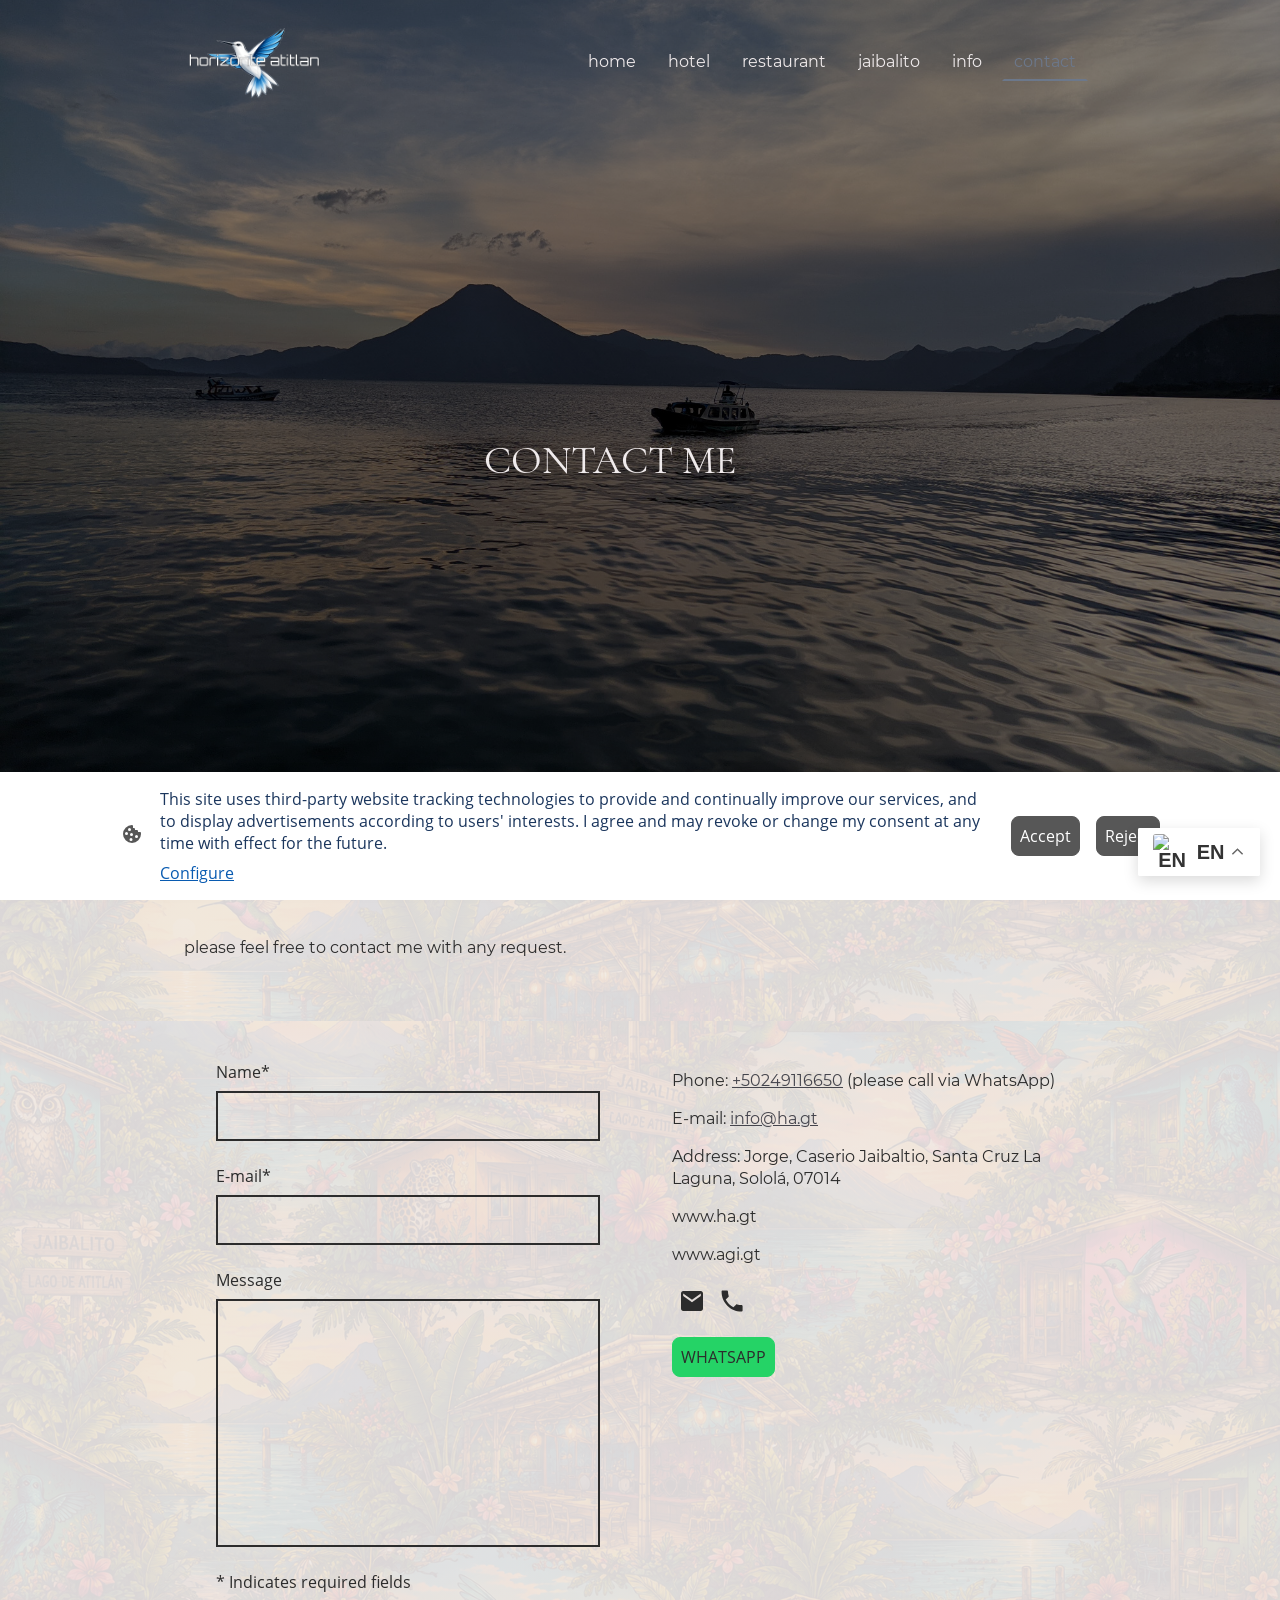
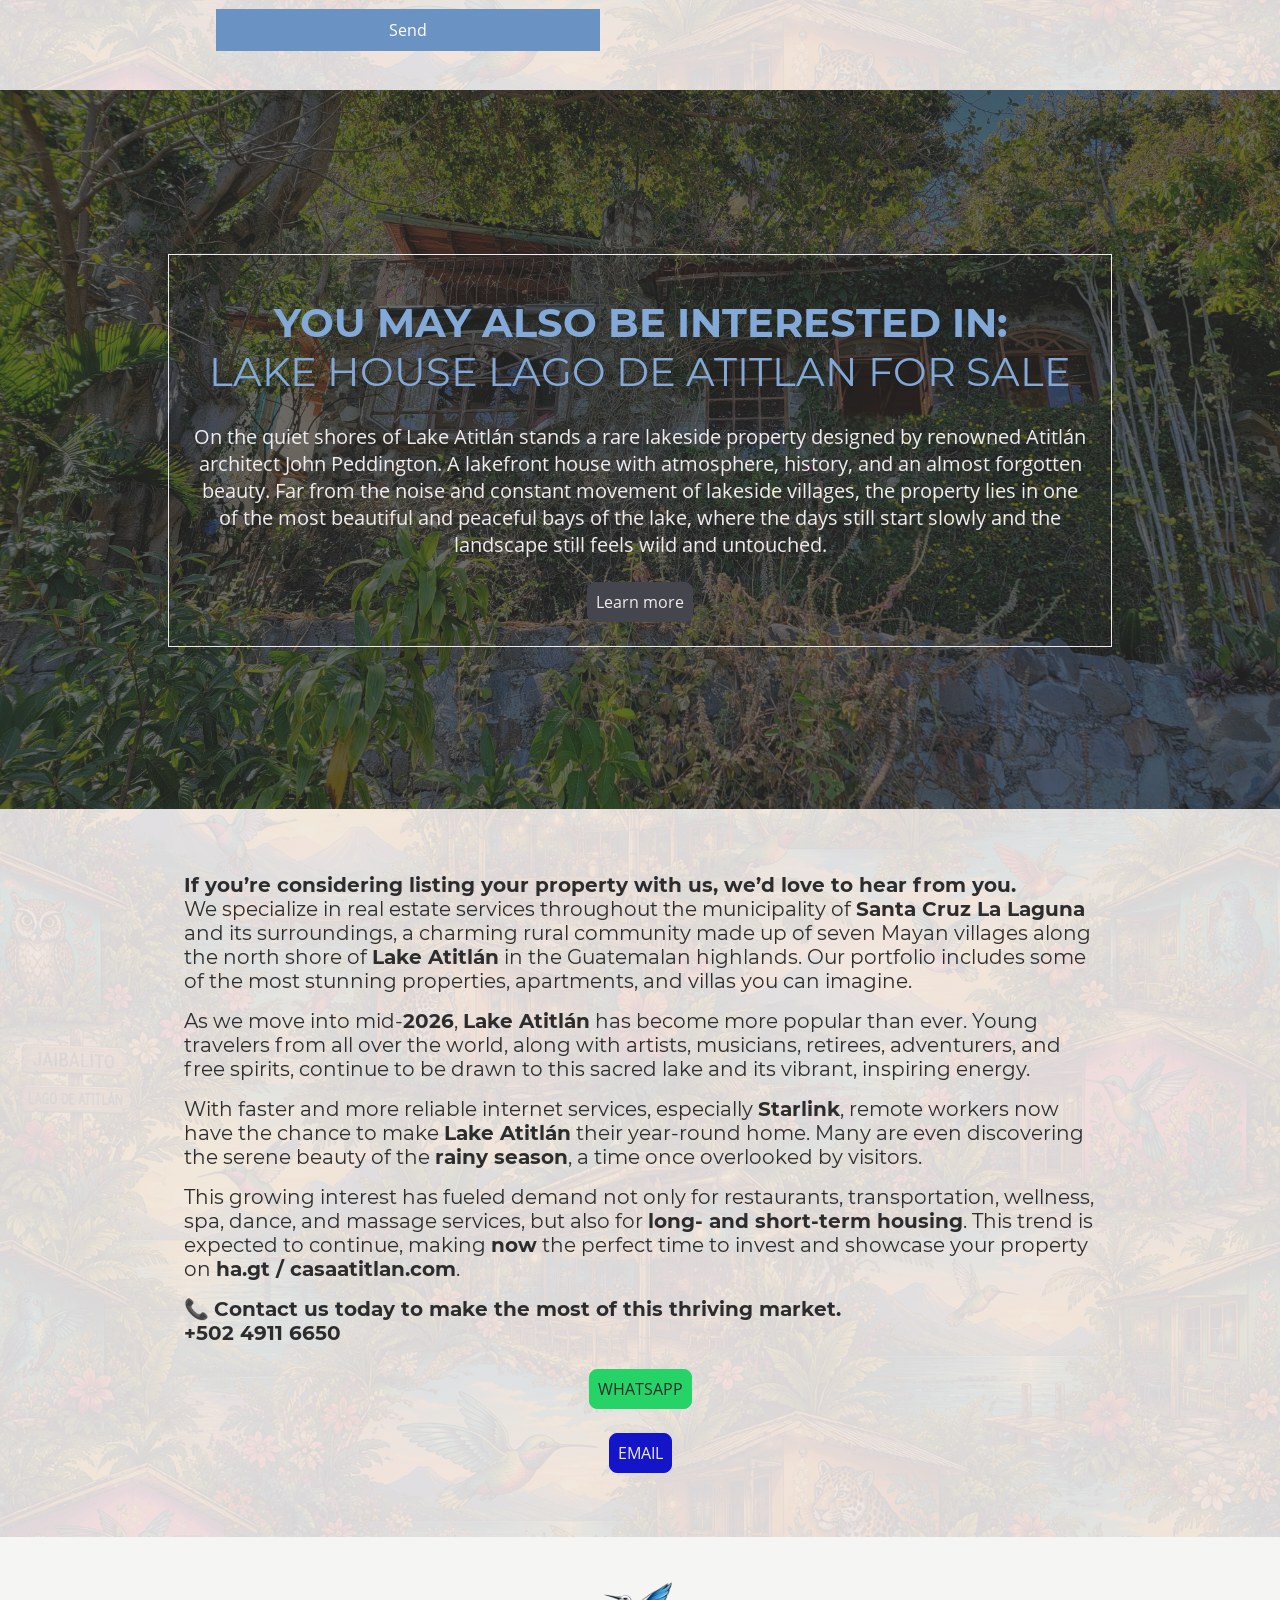
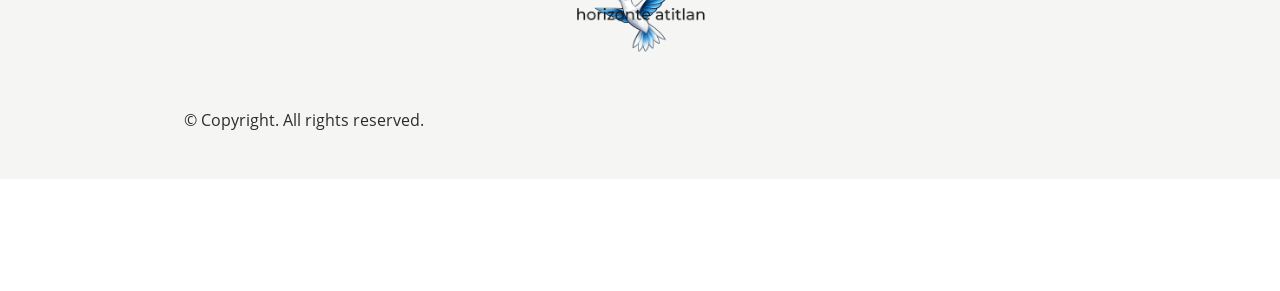
==== commit a54a425c: "Add scroll animations and hover effects to all pages" ====
--- a/contact/index.html
+++ b/contact/index.html
@@ -64,7 +64,8 @@
                     {"@context":"https://schema.org","@type":"LocalBusiness","address":{"@type":"PostalAddress","addressLocality":null,"streetAddress":"Lake Atitlán","addressRegion":null},"telephone":"+50249116650","logo":"","url":"https://ha.gt","longitude":-91.20252070000001,"latitude":14.6906713,"name":"","openingHours":{"weekDays":["Mo 07:00-18:00","Tu 07:00-18:00","We 07:00-18:00","Th 07:00-18:00","Fr 07:00-18:00","Sa ","Su "],"timeFormat":"24"},"email":"","founder":"Jorge S."}
                 </script><link rel="shortcut icon" href="../wp-content/uploads/go-x/u/22ed8949-f3c7-4e05-9acd-6dbbfa31af20/w16,h16,rtfit,bg,el1,ex1,fico/image.ico%3Fv=1781477514457" type="image/x-icon" /><link rel="icon" href="../wp-content/uploads/go-x/u/22ed8949-f3c7-4e05-9acd-6dbbfa31af20/w16,h16,rtfit,bg,el1,ex1,fico/image.ico%3Fv=1781477514457" type="image/x-icon" /><link rel="apple-touch-icon" sizes="180x180" href="../wp-content/uploads/go-x/u/22ed8949-f3c7-4e05-9acd-6dbbfa31af20/w180,h180,rtfit,bgdde1e5,el1,ex1,fpng/image.png%3Fv=1781477514457" type="image/png" /><link rel="icon" type="image/png" sizes="32x32" href="../wp-content/uploads/go-x/u/22ed8949-f3c7-4e05-9acd-6dbbfa31af20/w32,h32,rtfit,bg,el1,ex1,fpng/image.png%3Fv=1781477514457" type="image/png" /><link rel="icon" type="image/png" sizes="192x192" href="../wp-content/uploads/go-x/u/22ed8949-f3c7-4e05-9acd-6dbbfa31af20/w192,h192,rtfit,bg,el1,ex1,fpng/image.png%3Fv=1781477514457" type="image/png" /><link rel="icon" type="image/png" sizes="16x16" href="../wp-content/uploads/go-x/u/22ed8949-f3c7-4e05-9acd-6dbbfa31af20/w16,h16,rtfit,bg,el1,ex1,fpng/image.png%3Fv=1781477514457" type="image/png" />		<style type="text/css" id="wp-custom-css">
 			@font-face{src:url(../wp-content/themes/gox/public/fonts/Montserrat-latin_latin-ext-100.eot);src:local("Montserrat Thin"),local("Montserrat-Thin");src:url(../wp-content/themes/gox/public/fonts/Montserrat-latin_latin-ext-100.eot%3F) format("embedded-opentype");src:url(../wp-content/themes/gox/public/fonts/Montserrat-latin_latin-ext-100.woff2) format("woff2");src:url(../wp-content/themes/gox/public/fonts/Montserrat-latin_latin-ext-100.woff) format("woff");src:url(../wp-content/themes/gox/public/fonts/Montserrat-latin_latin-ext-100.ttf) format("truetype");src:url(../wp-content/themes/gox/public/fonts/Montserrat-latin_latin-ext-100.svg) format("svg");font-family:Montserrat;font-style:normal;font-weight:100;src:url(../wp-content/themes/gox/public/fonts/Montserrat-latin_latin-ext-100.woff) format("woff")}@font-face{src:url(../wp-content/themes/gox/public/fonts/Montserrat-latin_latin-ext-100italic.eot);src:local("Montserrat ThinItalic"),local("Montserrat-ThinItalic");src:url(../wp-content/themes/gox/public/fonts/Montserrat-latin_latin-ext-100italic.eot%3F) format("embedded-opentype");src:url(../wp-content/themes/gox/public/fonts/Montserrat-latin_latin-ext-100italic.woff2) format("woff2");src:url(../wp-content/themes/gox/public/fonts/Montserrat-latin_latin-ext-100italic.woff) format("woff");src:url(../wp-content/themes/gox/public/fonts/Montserrat-latin_latin-ext-100italic.ttf) format("truetype");src:url(../wp-content/themes/gox/public/fonts/Montserrat-latin_latin-ext-100italic.svg) format("svg");font-family:Montserrat;font-style:italic;font-weight:100;src:url(../wp-content/themes/gox/public/fonts/Montserrat-latin_latin-ext-100italic.woff) format("woff")}@font-face{src:url(../wp-content/themes/gox/public/fonts/Montserrat-latin_latin-ext-200.eot);src:local("Montserrat ExtraLight"),local("Montserrat-ExtraLight");src:url(../wp-content/themes/gox/public/fonts/Montserrat-latin_latin-ext-200.eot%3F) format("embedded-opentype");src:url(../wp-content/themes/gox/public/fonts/Montserrat-latin_latin-ext-200.woff2) format("woff2");src:url(../wp-content/themes/gox/public/fonts/Montserrat-latin_latin-ext-200.woff) format("woff");src:url(../wp-content/themes/gox/public/fonts/Montserrat-latin_latin-ext-200.ttf) format("truetype");src:url(../wp-content/themes/gox/public/fonts/Montserrat-latin_latin-ext-200.svg) format("svg");font-family:Montserrat;font-style:normal;font-weight:200;src:url(../wp-content/themes/gox/public/fonts/Montserrat-latin_latin-ext-200.woff) format("woff")}@font-face{src:url(../wp-content/themes/gox/public/fonts/Montserrat-latin_latin-ext-200italic.eot);src:local("Montserrat ExtraLightItalic"),local("Montserrat-ExtraLightItalic");src:url(../wp-content/themes/gox/public/fonts/Montserrat-latin_latin-ext-200italic.eot%3F) format("embedded-opentype");src:url(../wp-content/themes/gox/public/fonts/Montserrat-latin_latin-ext-200italic.woff2) format("woff2");src:url(../wp-content/themes/gox/public/fonts/Montserrat-latin_latin-ext-200italic.woff) format("woff");src:url(../wp-content/themes/gox/public/fonts/Montserrat-latin_latin-ext-200italic.ttf) format("truetype");src:url(../wp-content/themes/gox/public/fonts/Montserrat-latin_latin-ext-200italic.svg) format("svg");font-family:Montserrat;font-style:italic;font-weight:200;src:url(../wp-content/themes/gox/public/fonts/Montserrat-latin_latin-ext-200italic.woff) format("woff")}@font-face{src:url(../wp-content/themes/gox/public/fonts/Montserrat-latin_latin-ext-300.eot);src:local("Montserrat Light"),local("Montserrat-Light");src:url(../wp-content/themes/gox/public/fonts/Montserrat-latin_latin-ext-300.eot%3F) format("embedded-opentype");src:url(../wp-content/themes/gox/public/fonts/Montserrat-latin_latin-ext-300.woff2) format("woff2");src:url(../wp-content/themes/gox/public/fonts/Montserrat-latin_latin-ext-300.woff) format("woff");src:url(../wp-content/themes/gox/public/fonts/Montserrat-latin_latin-ext-300.ttf) format("truetype");src:url(../wp-content/themes/gox/public/fonts/Montserrat-latin_latin-ext-300.svg) format("svg");font-family:Montserrat;font-style:normal;font-weight:300;src:url(../wp-content/themes/gox/public/fonts/Montserrat-latin_latin-ext-300.woff) format("woff")}@font-face{src:url(../wp-content/themes/gox/public/fonts/Montserrat-latin_latin-ext-300italic.eot);src:local("Montserrat LightItalic"),local("Montserrat-LightItalic");src:url(../wp-content/themes/gox/public/fonts/Montserrat-latin_latin-ext-300italic.eot%3F) format("embedded-opentype");src:url(../wp-content/themes/gox/public/fonts/Montserrat-latin_latin-ext-300italic.woff2) format("woff2");src:url(../wp-content/themes/gox/public/fonts/Montserrat-latin_latin-ext-300italic.woff) format("woff");src:url(../wp-content/themes/gox/public/fonts/Montserrat-latin_latin-ext-300italic.ttf) format("truetype");src:url(../wp-content/themes/gox/public/fonts/Montserrat-latin_latin-ext-300italic.svg) format("svg");font-family:Montserrat;font-style:italic;font-weight:300;src:url(../wp-content/themes/gox/public/fonts/Montserrat-latin_latin-ext-300italic.woff) format("woff")}@font-face{src:url(../wp-content/themes/gox/public/fonts/Montserrat-latin_latin-ext-regular.eot);src:local("Montserrat Regular"),local("Montserrat-Regular");src:url(../wp-content/themes/gox/public/fonts/Montserrat-latin_latin-ext-regular.eot%3F) format("embedded-opentype");src:url(../wp-content/themes/gox/public/fonts/Montserrat-latin_latin-ext-regular.woff2) format("woff2");src:url(../wp-content/themes/gox/public/fonts/Montserrat-latin_latin-ext-regular.woff) format("woff");src:url(../wp-content/themes/gox/public/fonts/Montserrat-latin_latin-ext-regular.ttf) format("truetype");src:url(../wp-content/themes/gox/public/fonts/Montserrat-latin_latin-ext-regular.svg) format("svg");font-family:Montserrat;font-style:normal;font-weight:400;src:url(../wp-content/themes/gox/public/fonts/Montserrat-latin_latin-ext-regular.woff) format("woff")}@font-face{src:url(../wp-content/themes/gox/public/fonts/Montserrat-latin_latin-ext-italic.eot);src:local("Montserrat Italic"),local("Montserrat-Italic");src:url(../wp-content/themes/gox/public/fonts/Montserrat-latin_latin-ext-italic.eot%3F) format("embedded-opentype");src:url(../wp-content/themes/gox/public/fonts/Montserrat-latin_latin-ext-italic.woff2) format("woff2");src:url(../wp-content/themes/gox/public/fonts/Montserrat-latin_latin-ext-italic.woff) format("woff");src:url(../wp-content/themes/gox/public/fonts/Montserrat-latin_latin-ext-italic.ttf) format("truetype");src:url(../wp-content/themes/gox/public/fonts/Montserrat-latin_latin-ext-italic.svg) format("svg");font-family:Montserrat;font-style:italic;font-weight:400;src:url(../wp-content/themes/gox/public/fonts/Montserrat-latin_latin-ext-italic.woff) format("woff")}@font-face{src:url(../wp-content/themes/gox/public/fonts/Montserrat-latin_latin-ext-500.eot);src:local("Montserrat Medium"),local("Montserrat-Medium");src:url(../wp-content/themes/gox/public/fonts/Montserrat-latin_latin-ext-500.eot%3F) format("embedded-opentype");src:url(../wp-content/themes/gox/public/fonts/Montserrat-latin_latin-ext-500.woff2) format("woff2");src:url(../wp-content/themes/gox/public/fonts/Montserrat-latin_latin-ext-500.woff) format("woff");src:url(../wp-content/themes/gox/public/fonts/Montserrat-latin_latin-ext-500.ttf) format("truetype");src:url(../wp-content/themes/gox/public/fonts/Montserrat-latin_latin-ext-500.svg) format("svg");font-family:Montserrat;font-style:normal;font-weight:500;src:url(../wp-content/themes/gox/public/fonts/Montserrat-latin_latin-ext-500.woff) format("woff")}@font-face{src:url(../wp-content/themes/gox/public/fonts/Montserrat-latin_latin-ext-500italic.eot);src:local("Montserrat MediumItalic"),local("Montserrat-MediumItalic");src:url(../wp-content/themes/gox/public/fonts/Montserrat-latin_latin-ext-500italic.eot%3F) format("embedded-opentype");src:url(../wp-content/themes/gox/public/fonts/Montserrat-latin_latin-ext-500italic.woff2) format("woff2");src:url(../wp-content/themes/gox/public/fonts/Montserrat-latin_latin-ext-500italic.woff) format("woff");src:url(../wp-content/themes/gox/public/fonts/Montserrat-latin_latin-ext-500italic.ttf) format("truetype");src:url(../wp-content/themes/gox/public/fonts/Montserrat-latin_latin-ext-500italic.svg) format("svg");font-family:Montserrat;font-style:italic;font-weight:500;src:url(../wp-content/themes/gox/public/fonts/Montserrat-latin_latin-ext-500italic.woff) format("woff")}@font-face{src:url(../wp-content/themes/gox/public/fonts/Montserrat-latin_latin-ext-600.eot);src:local("Montserrat SemiBold"),local("Montserrat-SemiBold");src:url(../wp-content/themes/gox/public/fonts/Montserrat-latin_latin-ext-600.eot%3F) format("embedded-opentype");src:url(../wp-content/themes/gox/public/fonts/Montserrat-latin_latin-ext-600.woff2) format("woff2");src:url(../wp-content/themes/gox/public/fonts/Montserrat-latin_latin-ext-600.woff) format("woff");src:url(../wp-content/themes/gox/public/fonts/Montserrat-latin_latin-ext-600.ttf) format("truetype");src:url(../wp-content/themes/gox/public/fonts/Montserrat-latin_latin-ext-600.svg) format("svg");font-family:Montserrat;font-style:normal;font-weight:600;src:url(../wp-content/themes/gox/public/fonts/Montserrat-latin_latin-ext-600.woff) format("woff")}@font-face{src:url(../wp-content/themes/gox/public/fonts/Montserrat-latin_latin-ext-600italic.eot);src:local("Montserrat SemiBoldItalic"),local("Montserrat-SemiBoldItalic");src:url(../wp-content/themes/gox/public/fonts/Montserrat-latin_latin-ext-600italic.eot%3F) format("embedded-opentype");src:url(../wp-content/themes/gox/public/fonts/Montserrat-latin_latin-ext-600italic.woff2) format("woff2");src:url(../wp-content/themes/gox/public/fonts/Montserrat-latin_latin-ext-600italic.woff) format("woff");src:url(../wp-content/themes/gox/public/fonts/Montserrat-latin_latin-ext-600italic.ttf) format("truetype");src:url(../wp-content/themes/gox/public/fonts/Montserrat-latin_latin-ext-600italic.svg) format("svg");font-family:Montserrat;font-style:italic;font-weight:600;src:url(../wp-content/themes/gox/public/fonts/Montserrat-latin_latin-ext-600italic.woff) format("woff")}@font-face{src:url(../wp-content/themes/gox/public/fonts/Montserrat-latin_latin-ext-700.eot);src:local("Montserrat Bold"),local("Montserrat-Bold");src:url(../wp-content/themes/gox/public/fonts/Montserrat-latin_latin-ext-700.eot%3F) format("embedded-opentype");src:url(../wp-content/themes/gox/public/fonts/Montserrat-latin_latin-ext-700.woff2) format("woff2");src:url(../wp-content/themes/gox/public/fonts/Montserrat-latin_latin-ext-700.woff) format("woff");src:url(../wp-content/themes/gox/public/fonts/Montserrat-latin_latin-ext-700.ttf) format("truetype");src:url(../wp-content/themes/gox/public/fonts/Montserrat-latin_latin-ext-700.svg) format("svg");font-family:Montserrat;font-style:normal;font-weight:700;src:url(../wp-content/themes/gox/public/fonts/Montserrat-latin_latin-ext-700.woff) format("woff")}@font-face{src:url(../wp-content/themes/gox/public/fonts/Montserrat-latin_latin-ext-700italic.eot);src:local("Montserrat BoldItalic"),local("Montserrat-BoldItalic");src:url(../wp-content/themes/gox/public/fonts/Montserrat-latin_latin-ext-700italic.eot%3F) format("embedded-opentype");src:url(../wp-content/themes/gox/public/fonts/Montserrat-latin_latin-ext-700italic.woff2) format("woff2");src:url(../wp-content/themes/gox/public/fonts/Montserrat-latin_latin-ext-700italic.woff) format("woff");src:url(../wp-content/themes/gox/public/fonts/Montserrat-latin_latin-ext-700italic.ttf) format("truetype");src:url(../wp-content/themes/gox/public/fonts/Montserrat-latin_latin-ext-700italic.svg) format("svg");font-family:Montserrat;font-style:italic;font-weight:700;src:url(../wp-content/themes/gox/public/fonts/Montserrat-latin_latin-ext-700italic.woff) format("woff")}@font-face{src:url(../wp-content/themes/gox/public/fonts/Montserrat-latin_latin-ext-800.eot);src:local("Montserrat ExtraBold"),local("Montserrat-ExtraBold");src:url(../wp-content/themes/gox/public/fonts/Montserrat-latin_latin-ext-800.eot%3F) format("embedded-opentype");src:url(../wp-content/themes/gox/public/fonts/Montserrat-latin_latin-ext-800.woff2) format("woff2");src:url(../wp-content/themes/gox/public/fonts/Montserrat-latin_latin-ext-800.woff) format("woff");src:url(../wp-content/themes/gox/public/fonts/Montserrat-latin_latin-ext-800.ttf) format("truetype");src:url(../wp-content/themes/gox/public/fonts/Montserrat-latin_latin-ext-800.svg) format("svg");font-family:Montserrat;font-style:normal;font-weight:800;src:url(../wp-content/themes/gox/public/fonts/Montserrat-latin_latin-ext-800.woff) format("woff")}@font-face{src:url(../wp-content/themes/gox/public/fonts/Montserrat-latin_latin-ext-800italic.eot);src:local("Montserrat ExtraBoldItalic"),local("Montserrat-ExtraBoldItalic");src:url(../wp-content/themes/gox/public/fonts/Montserrat-latin_latin-ext-800italic.eot%3F) format("embedded-opentype");src:url(../wp-content/themes/gox/public/fonts/Montserrat-latin_latin-ext-800italic.woff2) format("woff2");src:url(../wp-content/themes/gox/public/fonts/Montserrat-latin_latin-ext-800italic.woff) format("woff");src:url(../wp-content/themes/gox/public/fonts/Montserrat-latin_latin-ext-800italic.ttf) format("truetype");src:url(../wp-content/themes/gox/public/fonts/Montserrat-latin_latin-ext-800italic.svg) format("svg");font-family:Montserrat;font-style:italic;font-weight:800;src:url(../wp-content/themes/gox/public/fonts/Montserrat-latin_latin-ext-800italic.woff) format("woff")}@font-face{src:url(../wp-content/themes/gox/public/fonts/Montserrat-latin_latin-ext-900.eot);src:local("Montserrat Black"),local("Montserrat-Black");src:url(../wp-content/themes/gox/public/fonts/Montserrat-latin_latin-ext-900.eot%3F) format("embedded-opentype");src:url(../wp-content/themes/gox/public/fonts/Montserrat-latin_latin-ext-900.woff2) format("woff2");src:url(../wp-content/themes/gox/public/fonts/Montserrat-latin_latin-ext-900.woff) format("woff");src:url(../wp-content/themes/gox/public/fonts/Montserrat-latin_latin-ext-900.ttf) format("truetype");src:url(../wp-content/themes/gox/public/fonts/Montserrat-latin_latin-ext-900.svg) format("svg");font-family:Montserrat;font-style:normal;font-weight:900;src:url(../wp-content/themes/gox/public/fonts/Montserrat-latin_latin-ext-900.woff) format("woff")}@font-face{src:url(../wp-content/themes/gox/public/fonts/Montserrat-latin_latin-ext-900italic.eot);src:local("Montserrat BlackItalic"),local("Montserrat-BlackItalic");src:url(../wp-content/themes/gox/public/fonts/Montserrat-latin_latin-ext-900italic.eot%3F) format("embedded-opentype");src:url(../wp-content/themes/gox/public/fonts/Montserrat-latin_latin-ext-900italic.woff2) format("woff2");src:url(../wp-content/themes/gox/public/fonts/Montserrat-latin_latin-ext-900italic.woff) format("woff");src:url(../wp-content/themes/gox/public/fonts/Montserrat-latin_latin-ext-900italic.ttf) format("truetype");src:url(../wp-content/themes/gox/public/fonts/Montserrat-latin_latin-ext-900italic.svg) format("svg");font-family:Montserrat;font-style:italic;font-weight:900;src:url(../wp-content/themes/gox/public/fonts/Montserrat-latin_latin-ext-900italic.woff) format("woff")}@font-face{src:url(../wp-content/themes/gox/public/fonts/OpenSans-latin_latin-ext-300.eot);src:local("OpenSans Light"),local("OpenSans-Light");src:url(../wp-content/themes/gox/public/fonts/OpenSans-latin_latin-ext-300.eot%3F) format("embedded-opentype");src:url(../wp-content/themes/gox/public/fonts/OpenSans-latin_latin-ext-300.woff2) format("woff2");src:url(../wp-content/themes/gox/public/fonts/OpenSans-latin_latin-ext-300.woff) format("woff");src:url(../wp-content/themes/gox/public/fonts/OpenSans-latin_latin-ext-300.ttf) format("truetype");src:url(../wp-content/themes/gox/public/fonts/OpenSans-latin_latin-ext-300.svg) format("svg");font-family:OpenSans;font-style:normal;font-weight:300;src:url(../wp-content/themes/gox/public/fonts/OpenSans-latin_latin-ext-300.woff) format("woff")}@font-face{src:url(https://www.ha.gt/wp-content/themes/gox/public/fonts/OpenSans-latin_latin-ext-300italic.eot);src:local("OpenSans LightItalic"),local("OpenSans-LightItalic");src:url(https://www.ha.gt/wp-content/themes/gox/public/fonts/OpenSans-latin_latin-ext-300italic.eot?) format("embedded-opentype");src:url(https://www.ha.gt/wp-content/themes/gox/public/fonts/OpenSans-latin_latin-ext-300italic.woff2) format("woff2");src:url(https://www.ha.gt/wp-content/themes/gox/public/fonts/OpenSans-latin_latin-ext-300italic.woff) format("woff");src:url(https://www.ha.gt/wp-content/themes/gox/public/fonts/OpenSans-latin_latin-ext-300italic.ttf) format("truetype");src:url(https://www.ha.gt/wp-content/themes/gox/public/fonts/OpenSans-latin_latin-ext-300italic.svg) format("svg");font-family:OpenSans;font-style:italic;font-weight:300;src:url(https://www.ha.gt/wp-content/themes/gox/public/fonts/OpenSans-latin_latin-ext-300italic.woff) format("woff")}@font-face{src:url(../wp-content/themes/gox/public/fonts/OpenSans-latin_latin-ext-regular.eot);src:local("OpenSans Regular"),local("OpenSans-Regular");src:url(../wp-content/themes/gox/public/fonts/OpenSans-latin_latin-ext-regular.eot%3F) format("embedded-opentype");src:url(../wp-content/themes/gox/public/fonts/OpenSans-latin_latin-ext-regular.woff2) format("woff2");src:url(../wp-content/themes/gox/public/fonts/OpenSans-latin_latin-ext-regular.woff) format("woff");src:url(../wp-content/themes/gox/public/fonts/OpenSans-latin_latin-ext-regular.ttf) format("truetype");src:url(../wp-content/themes/gox/public/fonts/OpenSans-latin_latin-ext-regular.svg) format("svg");font-family:OpenSans;font-style:normal;font-weight:400;src:url(../wp-content/themes/gox/public/fonts/OpenSans-latin_latin-ext-regular.woff) format("woff")}@font-face{src:url(../wp-content/themes/gox/public/fonts/OpenSans-latin_latin-ext-italic.eot);src:local("OpenSans Italic"),local("OpenSans-Italic");src:url(../wp-content/themes/gox/public/fonts/OpenSans-latin_latin-ext-italic.eot%3F) format("embedded-opentype");src:url(../wp-content/themes/gox/public/fonts/OpenSans-latin_latin-ext-italic.woff2) format("woff2");src:url(../wp-content/themes/gox/public/fonts/OpenSans-latin_latin-ext-italic.woff) format("woff");src:url(../wp-content/themes/gox/public/fonts/OpenSans-latin_latin-ext-italic.ttf) format("truetype");src:url(../wp-content/themes/gox/public/fonts/OpenSans-latin_latin-ext-italic.svg) format("svg");font-family:OpenSans;font-style:italic;font-weight:400;src:url(../wp-content/themes/gox/public/fonts/OpenSans-latin_latin-ext-italic.woff) format("woff")}@font-face{src:url(../wp-content/themes/gox/public/fonts/OpenSans-latin_latin-ext-500.eot);src:local("OpenSans Medium"),local("OpenSans-Medium");src:url(../wp-content/themes/gox/public/fonts/OpenSans-latin_latin-ext-500.eot%3F) format("embedded-opentype");src:url(../wp-content/themes/gox/public/fonts/OpenSans-latin_latin-ext-500.woff2) format("woff2");src:url(../wp-content/themes/gox/public/fonts/OpenSans-latin_latin-ext-500.woff) format("woff");src:url(../wp-content/themes/gox/public/fonts/OpenSans-latin_latin-ext-500.ttf) format("truetype");src:url(../wp-content/themes/gox/public/fonts/OpenSans-latin_latin-ext-500.svg) format("svg");font-family:OpenSans;font-style:normal;font-weight:500;src:url(../wp-content/themes/gox/public/fonts/OpenSans-latin_latin-ext-500.woff) format("woff")}@font-face{src:url(https://www.ha.gt/wp-content/themes/gox/public/fonts/OpenSans-latin_latin-ext-500italic.eot);src:local("OpenSans MediumItalic"),local("OpenSans-MediumItalic");src:url(https://www.ha.gt/wp-content/themes/gox/public/fonts/OpenSans-latin_latin-ext-500italic.eot?) format("embedded-opentype");src:url(https://www.ha.gt/wp-content/themes/gox/public/fonts/OpenSans-latin_latin-ext-500italic.woff2) format("woff2");src:url(https://www.ha.gt/wp-content/themes/gox/public/fonts/OpenSans-latin_latin-ext-500italic.woff) format("woff");src:url(https://www.ha.gt/wp-content/themes/gox/public/fonts/OpenSans-latin_latin-ext-500italic.ttf) format("truetype");src:url(https://www.ha.gt/wp-content/themes/gox/public/fonts/OpenSans-latin_latin-ext-500italic.svg) format("svg");font-family:OpenSans;font-style:italic;font-weight:500;src:url(https://www.ha.gt/wp-content/themes/gox/public/fonts/OpenSans-latin_latin-ext-500italic.woff) format("woff")}@font-face{src:url(../wp-content/themes/gox/public/fonts/OpenSans-latin_latin-ext-600.eot);src:local("OpenSans SemiBold"),local("OpenSans-SemiBold");src:url(../wp-content/themes/gox/public/fonts/OpenSans-latin_latin-ext-600.eot%3F) format("embedded-opentype");src:url(../wp-content/themes/gox/public/fonts/OpenSans-latin_latin-ext-600.woff2) format("woff2");src:url(../wp-content/themes/gox/public/fonts/OpenSans-latin_latin-ext-600.woff) format("woff");src:url(../wp-content/themes/gox/public/fonts/OpenSans-latin_latin-ext-600.ttf) format("truetype");src:url(../wp-content/themes/gox/public/fonts/OpenSans-latin_latin-ext-600.svg) format("svg");font-family:OpenSans;font-style:normal;font-weight:600;src:url(../wp-content/themes/gox/public/fonts/OpenSans-latin_latin-ext-600.woff) format("woff")}@font-face{src:url(../wp-content/themes/gox/public/fonts/OpenSans-latin_latin-ext-600italic.eot);src:local("OpenSans SemiBoldItalic"),local("OpenSans-SemiBoldItalic");src:url(../wp-content/themes/gox/public/fonts/OpenSans-latin_latin-ext-600italic.eot%3F) format("embedded-opentype");src:url(../wp-content/themes/gox/public/fonts/OpenSans-latin_latin-ext-600italic.woff2) format("woff2");src:url(../wp-content/themes/gox/public/fonts/OpenSans-latin_latin-ext-600italic.woff) format("woff");src:url(../wp-content/themes/gox/public/fonts/OpenSans-latin_latin-ext-600italic.ttf) format("truetype");src:url(../wp-content/themes/gox/public/fonts/OpenSans-latin_latin-ext-600italic.svg) format("svg");font-family:OpenSans;font-style:italic;font-weight:600;src:url(../wp-content/themes/gox/public/fonts/OpenSans-latin_latin-ext-600italic.woff) format("woff")}@font-face{src:url(../wp-content/themes/gox/public/fonts/OpenSans-latin_latin-ext-700.eot);src:local("OpenSans Bold"),local("OpenSans-Bold");src:url(../wp-content/themes/gox/public/fonts/OpenSans-latin_latin-ext-700.eot%3F) format("embedded-opentype");src:url(../wp-content/themes/gox/public/fonts/OpenSans-latin_latin-ext-700.woff2) format("woff2");src:url(../wp-content/themes/gox/public/fonts/OpenSans-latin_latin-ext-700.woff) format("woff");src:url(../wp-content/themes/gox/public/fonts/OpenSans-latin_latin-ext-700.ttf) format("truetype");src:url(../wp-content/themes/gox/public/fonts/OpenSans-latin_latin-ext-700.svg) format("svg");font-family:OpenSans;font-style:normal;font-weight:700;src:url(../wp-content/themes/gox/public/fonts/OpenSans-latin_latin-ext-700.woff) format("woff")}@font-face{src:url(../wp-content/themes/gox/public/fonts/OpenSans-latin_latin-ext-700italic.eot);src:local("OpenSans BoldItalic"),local("OpenSans-BoldItalic");src:url(../wp-content/themes/gox/public/fonts/OpenSans-latin_latin-ext-700italic.eot%3F) format("embedded-opentype");src:url(../wp-content/themes/gox/public/fonts/OpenSans-latin_latin-ext-700italic.woff2) format("woff2");src:url(../wp-content/themes/gox/public/fonts/OpenSans-latin_latin-ext-700italic.woff) format("woff");src:url(../wp-content/themes/gox/public/fonts/OpenSans-latin_latin-ext-700italic.ttf) format("truetype");src:url(../wp-content/themes/gox/public/fonts/OpenSans-latin_latin-ext-700italic.svg) format("svg");font-family:OpenSans;font-style:italic;font-weight:700;src:url(../wp-content/themes/gox/public/fonts/OpenSans-latin_latin-ext-700italic.woff) format("woff")}@font-face{src:url(../wp-content/themes/gox/public/fonts/OpenSans-latin_latin-ext-800.eot);src:local("OpenSans ExtraBold"),local("OpenSans-ExtraBold");src:url(../wp-content/themes/gox/public/fonts/OpenSans-latin_latin-ext-800.eot%3F) format("embedded-opentype");src:url(../wp-content/themes/gox/public/fonts/OpenSans-latin_latin-ext-800.woff2) format("woff2");src:url(../wp-content/themes/gox/public/fonts/OpenSans-latin_latin-ext-800.woff) format("woff");src:url(../wp-content/themes/gox/public/fonts/OpenSans-latin_latin-ext-800.ttf) format("truetype");src:url(../wp-content/themes/gox/public/fonts/OpenSans-latin_latin-ext-800.svg) format("svg");font-family:OpenSans;font-style:normal;font-weight:800;src:url(../wp-content/themes/gox/public/fonts/OpenSans-latin_latin-ext-800.woff) format("woff")}@font-face{src:url(https://www.ha.gt/wp-content/themes/gox/public/fonts/OpenSans-latin_latin-ext-800italic.eot);src:local("OpenSans ExtraBoldItalic"),local("OpenSans-ExtraBoldItalic");src:url(https://www.ha.gt/wp-content/themes/gox/public/fonts/OpenSans-latin_latin-ext-800italic.eot?) format("embedded-opentype");src:url(https://www.ha.gt/wp-content/themes/gox/public/fonts/OpenSans-latin_latin-ext-800italic.woff2) format("woff2");src:url(https://www.ha.gt/wp-content/themes/gox/public/fonts/OpenSans-latin_latin-ext-800italic.woff) format("woff");src:url(https://www.ha.gt/wp-content/themes/gox/public/fonts/OpenSans-latin_latin-ext-800italic.ttf) format("truetype");src:url(https://www.ha.gt/wp-content/themes/gox/public/fonts/OpenSans-latin_latin-ext-800italic.svg) format("svg");font-family:OpenSans;font-style:italic;font-weight:800;src:url(https://www.ha.gt/wp-content/themes/gox/public/fonts/OpenSans-latin_latin-ext-800italic.woff) format("woff")}.accessNavigationLink{font-family:'Open Sans',sans-serif;border-radius:8px;text-align:center;padding:13px 0;color:#00f;font-size:16px;font-weight:700;width:100%;top:-50px;position:absolute;text-decoration:none;opacity:0}.accessNavigationLink:focus-visible{top:5px;outline:2px solid #00f;outline-offset:2px;box-shadow:0 0 0 2px #fff;left:6px;width:calc(100% - 6px);position:static;display:block;margin-top:5px;margin-left:6px;background-color:#fff;opacity:1}.accessNavigationList{margin:0;list-style:none;padding:0;z-index:1;position:relative}.animation-flip-top:not(.is-visible){visibility:hidden}.theming-theme-accent1-sticky{color:#45454d!important}.theming-theme-accent2-sticky{color:#555e6e!important}.theming-theme-accent3-sticky{color:#4b698c!important}.theming-theme-light-sticky{color:#825d65!important}.theming-theme-dark-sticky{color:#2c2c2c!important}.theming-basic-Grey-sticky{color:#676767!important}.theming-basic-Red-sticky{color:#ce0f0a!important}.theming-basic-Orange-sticky{color:#a64d02!important}.theming-basic-Yellow-sticky{color:#7e6400!important}.theming-basic-Green-sticky{color:#1e770f!important}.theming-basic-Cyan-sticky{color:#007187!important}.theming-basic-Blue-sticky{color:#1414c9!important}.theming-basic-Purple-sticky{color:#941196!important}.logo-59a2b9a0-90d1-4855-aeac-c97087fe120b .theming-theme-accent1{color:#76767e!important}.logo-59a2b9a0-90d1-4855-aeac-c97087fe120b .theming-theme-accent2{color:#6c788b!important}.logo-59a2b9a0-90d1-4855-aeac-c97087fe120b .theming-theme-accent3{color:#6a93c3!important}.logo-59a2b9a0-90d1-4855-aeac-c97087fe120b .theming-theme-light{color:#f0ebec!important}.logo-59a2b9a0-90d1-4855-aeac-c97087fe120b .theming-theme-dark{color:#777!important}.logo-59a2b9a0-90d1-4855-aeac-c97087fe120b .theming-basic-Grey{color:#777!important}.logo-59a2b9a0-90d1-4855-aeac-c97087fe120b .theming-basic-Red{color:#ed130d!important}.logo-59a2b9a0-90d1-4855-aeac-c97087fe120b .theming-basic-Orange{color:#e96f05!important}.logo-59a2b9a0-90d1-4855-aeac-c97087fe120b .theming-basic-Yellow{color:#f2c200!important}.logo-59a2b9a0-90d1-4855-aeac-c97087fe120b .theming-basic-Green{color:#258d14!important}.logo-59a2b9a0-90d1-4855-aeac-c97087fe120b .theming-basic-Cyan{color:#00bbde!important}.logo-59a2b9a0-90d1-4855-aeac-c97087fe120b .theming-basic-Blue{color:#6464f7!important}.logo-59a2b9a0-90d1-4855-aeac-c97087fe120b .theming-basic-Purple{color:#cd1cd0!important}@media (min-width:1024px){.grid-column-91e6b5a3-34bc-497c-af5b-0bbfdd6575d8{align-content:center!important}}@media (min-width:0px) and (max-width:767.95px){.module-container-506a1216-8db8-495a-adcd-e9ac2d479c9c{display:none!important}}@media (min-width:768px) and (max-width:1023.95px){.module-container-506a1216-8db8-495a-adcd-e9ac2d479c9c{display:none!important}}@font-face{src:url(../wp-content/themes/gox/public/fonts/Montserrat-latin_latin-ext-100.eot);src:local("Montserrat Thin"),local("Montserrat-Thin");src:url(../wp-content/themes/gox/public/fonts/Montserrat-latin_latin-ext-100.eot%3F) format("embedded-opentype");src:url(../wp-content/themes/gox/public/fonts/Montserrat-latin_latin-ext-100.woff2) format("woff2");src:url(../wp-content/themes/gox/public/fonts/Montserrat-latin_latin-ext-100.woff) format("woff");src:url(../wp-content/themes/gox/public/fonts/Montserrat-latin_latin-ext-100.ttf) format("truetype");src:url(../wp-content/themes/gox/public/fonts/Montserrat-latin_latin-ext-100.svg) format("svg");font-family:Montserrat;font-style:normal;font-weight:100;src:url(../wp-content/themes/gox/public/fonts/Montserrat-latin_latin-ext-100.woff) format("woff")}@font-face{src:url(../wp-content/themes/gox/public/fonts/Montserrat-latin_latin-ext-100italic.eot);src:local("Montserrat ThinItalic"),local("Montserrat-ThinItalic");src:url(../wp-content/themes/gox/public/fonts/Montserrat-latin_latin-ext-100italic.eot%3F) format("embedded-opentype");src:url(../wp-content/themes/gox/public/fonts/Montserrat-latin_latin-ext-100italic.woff2) format("woff2");src:url(../wp-content/themes/gox/public/fonts/Montserrat-latin_latin-ext-100italic.woff) format("woff");src:url(../wp-content/themes/gox/public/fonts/Montserrat-latin_latin-ext-100italic.ttf) format("truetype");src:url(../wp-content/themes/gox/public/fonts/Montserrat-latin_latin-ext-100italic.svg) format("svg");font-family:Montserrat;font-style:italic;font-weight:100;src:url(../wp-content/themes/gox/public/fonts/Montserrat-latin_latin-ext-100italic.woff) format("woff")}@font-face{src:url(../wp-content/themes/gox/public/fonts/Montserrat-latin_latin-ext-200.eot);src:local("Montserrat ExtraLight"),local("Montserrat-ExtraLight");src:url(../wp-content/themes/gox/public/fonts/Montserrat-latin_latin-ext-200.eot%3F) format("embedded-opentype");src:url(../wp-content/themes/gox/public/fonts/Montserrat-latin_latin-ext-200.woff2) format("woff2");src:url(../wp-content/themes/gox/public/fonts/Montserrat-latin_latin-ext-200.woff) format("woff");src:url(../wp-content/themes/gox/public/fonts/Montserrat-latin_latin-ext-200.ttf) format("truetype");src:url(../wp-content/themes/gox/public/fonts/Montserrat-latin_latin-ext-200.svg) format("svg");font-family:Montserrat;font-style:normal;font-weight:200;src:url(../wp-content/themes/gox/public/fonts/Montserrat-latin_latin-ext-200.woff) format("woff")}@font-face{src:url(../wp-content/themes/gox/public/fonts/Montserrat-latin_latin-ext-200italic.eot);src:local("Montserrat ExtraLightItalic"),local("Montserrat-ExtraLightItalic");src:url(../wp-content/themes/gox/public/fonts/Montserrat-latin_latin-ext-200italic.eot%3F) format("embedded-opentype");src:url(../wp-content/themes/gox/public/fonts/Montserrat-latin_latin-ext-200italic.woff2) format("woff2");src:url(../wp-content/themes/gox/public/fonts/Montserrat-latin_latin-ext-200italic.woff) format("woff");src:url(../wp-content/themes/gox/public/fonts/Montserrat-latin_latin-ext-200italic.ttf) format("truetype");src:url(../wp-content/themes/gox/public/fonts/Montserrat-latin_latin-ext-200italic.svg) format("svg");font-family:Montserrat;font-style:italic;font-weight:200;src:url(../wp-content/themes/gox/public/fonts/Montserrat-latin_latin-ext-200italic.woff) format("woff")}@font-face{src:url(../wp-content/themes/gox/public/fonts/Montserrat-latin_latin-ext-300.eot);src:local("Montserrat Light"),local("Montserrat-Light");src:url(../wp-content/themes/gox/public/fonts/Montserrat-latin_latin-ext-300.eot%3F) format("embedded-opentype");src:url(../wp-content/themes/gox/public/fonts/Montserrat-latin_latin-ext-300.woff2) format("woff2");src:url(../wp-content/themes/gox/public/fonts/Montserrat-latin_latin-ext-300.woff) format("woff");src:url(../wp-content/themes/gox/public/fonts/Montserrat-latin_latin-ext-300.ttf) format("truetype");src:url(../wp-content/themes/gox/public/fonts/Montserrat-latin_latin-ext-300.svg) format("svg");font-family:Montserrat;font-style:normal;font-weight:300;src:url(../wp-content/themes/gox/public/fonts/Montserrat-latin_latin-ext-300.woff) format("woff")}@font-face{src:url(../wp-content/themes/gox/public/fonts/Montserrat-latin_latin-ext-300italic.eot);src:local("Montserrat LightItalic"),local("Montserrat-LightItalic");src:url(../wp-content/themes/gox/public/fonts/Montserrat-latin_latin-ext-300italic.eot%3F) format("embedded-opentype");src:url(../wp-content/themes/gox/public/fonts/Montserrat-latin_latin-ext-300italic.woff2) format("woff2");src:url(../wp-content/themes/gox/public/fonts/Montserrat-latin_latin-ext-300italic.woff) format("woff");src:url(../wp-content/themes/gox/public/fonts/Montserrat-latin_latin-ext-300italic.ttf) format("truetype");src:url(../wp-content/themes/gox/public/fonts/Montserrat-latin_latin-ext-300italic.svg) format("svg");font-family:Montserrat;font-style:italic;font-weight:300;src:url(../wp-content/themes/gox/public/fonts/Montserrat-latin_latin-ext-300italic.woff) format("woff")}@font-face{src:url(../wp-content/themes/gox/public/fonts/Montserrat-latin_latin-ext-regular.eot);src:local("Montserrat Regular"),local("Montserrat-Regular");src:url(../wp-content/themes/gox/public/fonts/Montserrat-latin_latin-ext-regular.eot%3F) format("embedded-opentype");src:url(../wp-content/themes/gox/public/fonts/Montserrat-latin_latin-ext-regular.woff2) format("woff2");src:url(../wp-content/themes/gox/public/fonts/Montserrat-latin_latin-ext-regular.woff) format("woff");src:url(../wp-content/themes/gox/public/fonts/Montserrat-latin_latin-ext-regular.ttf) format("truetype");src:url(../wp-content/themes/gox/public/fonts/Montserrat-latin_latin-ext-regular.svg) format("svg");font-family:Montserrat;font-style:normal;font-weight:400;src:url(../wp-content/themes/gox/public/fonts/Montserrat-latin_latin-ext-regular.woff) format("woff")}@font-face{src:url(../wp-content/themes/gox/public/fonts/Montserrat-latin_latin-ext-italic.eot);src:local("Montserrat Italic"),local("Montserrat-Italic");src:url(../wp-content/themes/gox/public/fonts/Montserrat-latin_latin-ext-italic.eot%3F) format("embedded-opentype");src:url(../wp-content/themes/gox/public/fonts/Montserrat-latin_latin-ext-italic.woff2) format("woff2");src:url(../wp-content/themes/gox/public/fonts/Montserrat-latin_latin-ext-italic.woff) format("woff");src:url(../wp-content/themes/gox/public/fonts/Montserrat-latin_latin-ext-italic.ttf) format("truetype");src:url(../wp-content/themes/gox/public/fonts/Montserrat-latin_latin-ext-italic.svg) format("svg");font-family:Montserrat;font-style:italic;font-weight:400;src:url(../wp-content/themes/gox/public/fonts/Montserrat-latin_latin-ext-italic.woff) format("woff")}@font-face{src:url(../wp-content/themes/gox/public/fonts/Montserrat-latin_latin-ext-500.eot);src:local("Montserrat Medium"),local("Montserrat-Medium");src:url(../wp-content/themes/gox/public/fonts/Montserrat-latin_latin-ext-500.eot%3F) format("embedded-opentype");src:url(../wp-content/themes/gox/public/fonts/Montserrat-latin_latin-ext-500.woff2) format("woff2");src:url(../wp-content/themes/gox/public/fonts/Montserrat-latin_latin-ext-500.woff) format("woff");src:url(../wp-content/themes/gox/public/fonts/Montserrat-latin_latin-ext-500.ttf) format("truetype");src:url(../wp-content/themes/gox/public/fonts/Montserrat-latin_latin-ext-500.svg) format("svg");font-family:Montserrat;font-style:normal;font-weight:500;src:url(../wp-content/themes/gox/public/fonts/Montserrat-latin_latin-ext-500.woff) format("woff")}@font-face{src:url(../wp-content/themes/gox/public/fonts/Montserrat-latin_latin-ext-500italic.eot);src:local("Montserrat MediumItalic"),local("Montserrat-MediumItalic");src:url(../wp-content/themes/gox/public/fonts/Montserrat-latin_latin-ext-500italic.eot%3F) format("embedded-opentype");src:url(../wp-content/themes/gox/public/fonts/Montserrat-latin_latin-ext-500italic.woff2) format("woff2");src:url(../wp-content/themes/gox/public/fonts/Montserrat-latin_latin-ext-500italic.woff) format("woff");src:url(../wp-content/themes/gox/public/fonts/Montserrat-latin_latin-ext-500italic.ttf) format("truetype");src:url(../wp-content/themes/gox/public/fonts/Montserrat-latin_latin-ext-500italic.svg) format("svg");font-family:Montserrat;font-style:italic;font-weight:500;src:url(../wp-content/themes/gox/public/fonts/Montserrat-latin_latin-ext-500italic.woff) format("woff")}@font-face{src:url(../wp-content/themes/gox/public/fonts/Montserrat-latin_latin-ext-600.eot);src:local("Montserrat SemiBold"),local("Montserrat-SemiBold");src:url(../wp-content/themes/gox/public/fonts/Montserrat-latin_latin-ext-600.eot%3F) format("embedded-opentype");src:url(../wp-content/themes/gox/public/fonts/Montserrat-latin_latin-ext-600.woff2) format("woff2");src:url(../wp-content/themes/gox/public/fonts/Montserrat-latin_latin-ext-600.woff) format("woff");src:url(../wp-content/themes/gox/public/fonts/Montserrat-latin_latin-ext-600.ttf) format("truetype");src:url(../wp-content/themes/gox/public/fonts/Montserrat-latin_latin-ext-600.svg) format("svg");font-family:Montserrat;font-style:normal;font-weight:600;src:url(../wp-content/themes/gox/public/fonts/Montserrat-latin_latin-ext-600.woff) format("woff")}@font-face{src:url(../wp-content/themes/gox/public/fonts/Montserrat-latin_latin-ext-600italic.eot);src:local("Montserrat SemiBoldItalic"),local("Montserrat-SemiBoldItalic");src:url(../wp-content/themes/gox/public/fonts/Montserrat-latin_latin-ext-600italic.eot%3F) format("embedded-opentype");src:url(../wp-content/themes/gox/public/fonts/Montserrat-latin_latin-ext-600italic.woff2) format("woff2");src:url(../wp-content/themes/gox/public/fonts/Montserrat-latin_latin-ext-600italic.woff) format("woff");src:url(../wp-content/themes/gox/public/fonts/Montserrat-latin_latin-ext-600italic.ttf) format("truetype");src:url(../wp-content/themes/gox/public/fonts/Montserrat-latin_latin-ext-600italic.svg) format("svg");font-family:Montserrat;font-style:italic;font-weight:600;src:url(../wp-content/themes/gox/public/fonts/Montserrat-latin_latin-ext-600italic.woff) format("woff")}@font-face{src:url(../wp-content/themes/gox/public/fonts/Montserrat-latin_latin-ext-700.eot);src:local("Montserrat Bold"),local("Montserrat-Bold");src:url(../wp-content/themes/gox/public/fonts/Montserrat-latin_latin-ext-700.eot%3F) format("embedded-opentype");src:url(../wp-content/themes/gox/public/fonts/Montserrat-latin_latin-ext-700.woff2) format("woff2");src:url(../wp-content/themes/gox/public/fonts/Montserrat-latin_latin-ext-700.woff) format("woff");src:url(../wp-content/themes/gox/public/fonts/Montserrat-latin_latin-ext-700.ttf) format("truetype");src:url(../wp-content/themes/gox/public/fonts/Montserrat-latin_latin-ext-700.svg) format("svg");font-family:Montserrat;font-style:normal;font-weight:700;src:url(../wp-content/themes/gox/public/fonts/Montserrat-latin_latin-ext-700.woff) format("woff")}@font-face{src:url(../wp-content/themes/gox/public/fonts/Montserrat-latin_latin-ext-700italic.eot);src:local("Montserrat BoldItalic"),local("Montserrat-BoldItalic");src:url(../wp-content/themes/gox/public/fonts/Montserrat-latin_latin-ext-700italic.eot%3F) format("embedded-opentype");src:url(../wp-content/themes/gox/public/fonts/Montserrat-latin_latin-ext-700italic.woff2) format("woff2");src:url(../wp-content/themes/gox/public/fonts/Montserrat-latin_latin-ext-700italic.woff) format("woff");src:url(../wp-content/themes/gox/public/fonts/Montserrat-latin_latin-ext-700italic.ttf) format("truetype");src:url(../wp-content/themes/gox/public/fonts/Montserrat-latin_latin-ext-700italic.svg) format("svg");font-family:Montserrat;font-style:italic;font-weight:700;src:url(../wp-content/themes/gox/public/fonts/Montserrat-latin_latin-ext-700italic.woff) format("woff")}@font-face{src:url(../wp-content/themes/gox/public/fonts/Montserrat-latin_latin-ext-800.eot);src:local("Montserrat ExtraBold"),local("Montserrat-ExtraBold");src:url(../wp-content/themes/gox/public/fonts/Montserrat-latin_latin-ext-800.eot%3F) format("embedded-opentype");src:url(../wp-content/themes/gox/public/fonts/Montserrat-latin_latin-ext-800.woff2) format("woff2");src:url(../wp-content/themes/gox/public/fonts/Montserrat-latin_latin-ext-800.woff) format("woff");src:url(../wp-content/themes/gox/public/fonts/Montserrat-latin_latin-ext-800.ttf) format("truetype");src:url(../wp-content/themes/gox/public/fonts/Montserrat-latin_latin-ext-800.svg) format("svg");font-family:Montserrat;font-style:normal;font-weight:800;src:url(../wp-content/themes/gox/public/fonts/Montserrat-latin_latin-ext-800.woff) format("woff")}@font-face{src:url(../wp-content/themes/gox/public/fonts/Montserrat-latin_latin-ext-800italic.eot);src:local("Montserrat ExtraBoldItalic"),local("Montserrat-ExtraBoldItalic");src:url(../wp-content/themes/gox/public/fonts/Montserrat-latin_latin-ext-800italic.eot%3F) format("embedded-opentype");src:url(../wp-content/themes/gox/public/fonts/Montserrat-latin_latin-ext-800italic.woff2) format("woff2");src:url(../wp-content/themes/gox/public/fonts/Montserrat-latin_latin-ext-800italic.woff) format("woff");src:url(../wp-content/themes/gox/public/fonts/Montserrat-latin_latin-ext-800italic.ttf) format("truetype");src:url(../wp-content/themes/gox/public/fonts/Montserrat-latin_latin-ext-800italic.svg) format("svg");font-family:Montserrat;font-style:italic;font-weight:800;src:url(../wp-content/themes/gox/public/fonts/Montserrat-latin_latin-ext-800italic.woff) format("woff")}@font-face{src:url(../wp-content/themes/gox/public/fonts/Montserrat-latin_latin-ext-900.eot);src:local("Montserrat Black"),local("Montserrat-Black");src:url(../wp-content/themes/gox/public/fonts/Montserrat-latin_latin-ext-900.eot%3F) format("embedded-opentype");src:url(../wp-content/themes/gox/public/fonts/Montserrat-latin_latin-ext-900.woff2) format("woff2");src:url(../wp-content/themes/gox/public/fonts/Montserrat-latin_latin-ext-900.woff) format("woff");src:url(../wp-content/themes/gox/public/fonts/Montserrat-latin_latin-ext-900.ttf) format("truetype");src:url(../wp-content/themes/gox/public/fonts/Montserrat-latin_latin-ext-900.svg) format("svg");font-family:Montserrat;font-style:normal;font-weight:900;src:url(../wp-content/themes/gox/public/fonts/Montserrat-latin_latin-ext-900.woff) format("woff")}@font-face{src:url(../wp-content/themes/gox/public/fonts/Montserrat-latin_latin-ext-900italic.eot);src:local("Montserrat BlackItalic"),local("Montserrat-BlackItalic");src:url(../wp-content/themes/gox/public/fonts/Montserrat-latin_latin-ext-900italic.eot%3F) format("embedded-opentype");src:url(../wp-content/themes/gox/public/fonts/Montserrat-latin_latin-ext-900italic.woff2) format("woff2");src:url(../wp-content/themes/gox/public/fonts/Montserrat-latin_latin-ext-900italic.woff) format("woff");src:url(../wp-content/themes/gox/public/fonts/Montserrat-latin_latin-ext-900italic.ttf) format("truetype");src:url(../wp-content/themes/gox/public/fonts/Montserrat-latin_latin-ext-900italic.svg) format("svg");font-family:Montserrat;font-style:italic;font-weight:900;src:url(../wp-content/themes/gox/public/fonts/Montserrat-latin_latin-ext-900italic.woff) format("woff")}.downloadWarningOverlay{position:fixed;z-index:1000;left:0;top:0;width:100%;height:100%;background-color:rgba(0,0,0,.65);display:none}.downloadWarningModal{background-color:#fff;position:fixed;left:50%;top:50%;transform:translate(-50%,-50%);max-width:480px;width:calc(100% - 10px);padding:24px 36px;pointer-events:none;opacity:0;transition:all .3s ease-in-out;z-index:1001;border-radius:8px}.downladWarningBtnContainer{margin-top:24px;display:flex;justify-content:center}.downladWarningBtnContainer a:focus,.downladWarningBtnContainer button:focus{outline:2px solid #00f;outline-offset:2px;box-shadow:0 0 0 2px #fff}.downladWarningBtn{min-width:60px;cursor:pointer;display:inline-block;padding:9px 18px;font-size:14px;margin-top:8px;word-break:break-word;font-weight:400;border-radius:5px;margin:0 8px;overflow-wrap:break-word;border:none;display:flex;align-items:center;position:relative}.downladWarningBtn a[data-link-type=document]{position:absolute;display:block;left:0;top:0;width:100%;height:100%}.showElement{display:block}.hideElement{display:none}.showModal{opacity:1;pointer-events:auto}@media screen and (max-width:450px){.downladWarningBtnContainer{align-items:center;flex-direction:column-reverse}.downladWarningBtn{margin:10px;justify-content:center}}.download-warning-modal-font{font-family:OpenSans;font-size:16px;font-weight:400;word-wrap:break-word;overflow-wrap:break-word}.download-warning-button-font{font-family:OpenSans;font-size:16px;font-weight:400;word-wrap:break-word;overflow-wrap:break-word}#section-content-with-grid-b2b8f63b-15f4-46a1-b01e-c6ce2af661c6{--section-content-with-grid-grid-template-columns:repeat(12, 69px [col-start]);--section-content-with-grid-grid-template-rows:repeat(13, minmax(40px, auto) [col-start]);--section-content-with-grid-mobile-min-height:auto}@font-face{src:url(../wp-content/themes/gox/public/fonts/CormorantGaramond-latin_latin-ext-300.eot);src:local("CormorantGaramond Light"),local("CormorantGaramond-Light");src:url(../wp-content/themes/gox/public/fonts/CormorantGaramond-latin_latin-ext-300.eot%3F) format("embedded-opentype");src:url(../wp-content/themes/gox/public/fonts/CormorantGaramond-latin_latin-ext-300.woff2) format("woff2");src:url(../wp-content/themes/gox/public/fonts/CormorantGaramond-latin_latin-ext-300.woff) format("woff");src:url(../wp-content/themes/gox/public/fonts/CormorantGaramond-latin_latin-ext-300.ttf) format("truetype");src:url(../wp-content/themes/gox/public/fonts/CormorantGaramond-latin_latin-ext-300.svg) format("svg");font-family:CormorantGaramond;font-style:normal;font-weight:300;src:url(../wp-content/themes/gox/public/fonts/CormorantGaramond-latin_latin-ext-300.woff) format("woff")}@font-face{src:url(../wp-content/themes/gox/public/fonts/CormorantGaramond-latin_latin-ext-300italic.eot);src:local("CormorantGaramond LightItalic"),local("CormorantGaramond-LightItalic");src:url(../wp-content/themes/gox/public/fonts/CormorantGaramond-latin_latin-ext-300italic.eot%3F) format("embedded-opentype");src:url(../wp-content/themes/gox/public/fonts/CormorantGaramond-latin_latin-ext-300italic.woff2) format("woff2");src:url(../wp-content/themes/gox/public/fonts/CormorantGaramond-latin_latin-ext-300italic.woff) format("woff");src:url(../wp-content/themes/gox/public/fonts/CormorantGaramond-latin_latin-ext-300italic.ttf) format("truetype");src:url(../wp-content/themes/gox/public/fonts/CormorantGaramond-latin_latin-ext-300italic.svg) format("svg");font-family:CormorantGaramond;font-style:italic;font-weight:300;src:url(../wp-content/themes/gox/public/fonts/CormorantGaramond-latin_latin-ext-300italic.woff) format("woff")}@font-face{src:url(../wp-content/themes/gox/public/fonts/CormorantGaramond-latin_latin-ext-regular.eot);src:local("CormorantGaramond Regular"),local("CormorantGaramond-Regular");src:url(../wp-content/themes/gox/public/fonts/CormorantGaramond-latin_latin-ext-regular.eot%3F) format("embedded-opentype");src:url(../wp-content/themes/gox/public/fonts/CormorantGaramond-latin_latin-ext-regular.woff2) format("woff2");src:url(../wp-content/themes/gox/public/fonts/CormorantGaramond-latin_latin-ext-regular.woff) format("woff");src:url(../wp-content/themes/gox/public/fonts/CormorantGaramond-latin_latin-ext-regular.ttf) format("truetype");src:url(../wp-content/themes/gox/public/fonts/CormorantGaramond-latin_latin-ext-regular.svg) format("svg");font-family:CormorantGaramond;font-style:normal;font-weight:400;src:url(../wp-content/themes/gox/public/fonts/CormorantGaramond-latin_latin-ext-regular.woff) format("woff")}@font-face{src:url(../wp-content/themes/gox/public/fonts/CormorantGaramond-latin_latin-ext-italic.eot);src:local("CormorantGaramond Italic"),local("CormorantGaramond-Italic");src:url(../wp-content/themes/gox/public/fonts/CormorantGaramond-latin_latin-ext-italic.eot%3F) format("embedded-opentype");src:url(../wp-content/themes/gox/public/fonts/CormorantGaramond-latin_latin-ext-italic.woff2) format("woff2");src:url(../wp-content/themes/gox/public/fonts/CormorantGaramond-latin_latin-ext-italic.woff) format("woff");src:url(../wp-content/themes/gox/public/fonts/CormorantGaramond-latin_latin-ext-italic.ttf) format("truetype");src:url(../wp-content/themes/gox/public/fonts/CormorantGaramond-latin_latin-ext-italic.svg) format("svg");font-family:CormorantGaramond;font-style:italic;font-weight:400;src:url(../wp-content/themes/gox/public/fonts/CormorantGaramond-latin_latin-ext-italic.woff) format("woff")}@font-face{src:url(../wp-content/themes/gox/public/fonts/CormorantGaramond-latin_latin-ext-500.eot);src:local("CormorantGaramond Medium"),local("CormorantGaramond-Medium");src:url(../wp-content/themes/gox/public/fonts/CormorantGaramond-latin_latin-ext-500.eot%3F) format("embedded-opentype");src:url(../wp-content/themes/gox/public/fonts/CormorantGaramond-latin_latin-ext-500.woff2) format("woff2");src:url(../wp-content/themes/gox/public/fonts/CormorantGaramond-latin_latin-ext-500.woff) format("woff");src:url(../wp-content/themes/gox/public/fonts/CormorantGaramond-latin_latin-ext-500.ttf) format("truetype");src:url(../wp-content/themes/gox/public/fonts/CormorantGaramond-latin_latin-ext-500.svg) format("svg");font-family:CormorantGaramond;font-style:normal;font-weight:500;src:url(../wp-content/themes/gox/public/fonts/CormorantGaramond-latin_latin-ext-500.woff) format("woff")}@font-face{src:url(../wp-content/themes/gox/public/fonts/CormorantGaramond-latin_latin-ext-500italic.eot);src:local("CormorantGaramond MediumItalic"),local("CormorantGaramond-MediumItalic");src:url(../wp-content/themes/gox/public/fonts/CormorantGaramond-latin_latin-ext-500italic.eot%3F) format("embedded-opentype");src:url(../wp-content/themes/gox/public/fonts/CormorantGaramond-latin_latin-ext-500italic.woff2) format("woff2");src:url(../wp-content/themes/gox/public/fonts/CormorantGaramond-latin_latin-ext-500italic.woff) format("woff");src:url(../wp-content/themes/gox/public/fonts/CormorantGaramond-latin_latin-ext-500italic.ttf) format("truetype");src:url(../wp-content/themes/gox/public/fonts/CormorantGaramond-latin_latin-ext-500italic.svg) format("svg");font-family:CormorantGaramond;font-style:italic;font-weight:500;src:url(../wp-content/themes/gox/public/fonts/CormorantGaramond-latin_latin-ext-500italic.woff) format("woff")}@font-face{src:url(../wp-content/themes/gox/public/fonts/CormorantGaramond-latin_latin-ext-600.eot);src:local("CormorantGaramond SemiBold"),local("CormorantGaramond-SemiBold");src:url(../wp-content/themes/gox/public/fonts/CormorantGaramond-latin_latin-ext-600.eot%3F) format("embedded-opentype");src:url(../wp-content/themes/gox/public/fonts/CormorantGaramond-latin_latin-ext-600.woff2) format("woff2");src:url(../wp-content/themes/gox/public/fonts/CormorantGaramond-latin_latin-ext-600.woff) format("woff");src:url(../wp-content/themes/gox/public/fonts/CormorantGaramond-latin_latin-ext-600.ttf) format("truetype");src:url(../wp-content/themes/gox/public/fonts/CormorantGaramond-latin_latin-ext-600.svg) format("svg");font-family:CormorantGaramond;font-style:normal;font-weight:600;src:url(../wp-content/themes/gox/public/fonts/CormorantGaramond-latin_latin-ext-600.woff) format("woff")}@font-face{src:url(../wp-content/themes/gox/public/fonts/CormorantGaramond-latin_latin-ext-600italic.eot);src:local("CormorantGaramond SemiBoldItalic"),local("CormorantGaramond-SemiBoldItalic");src:url(../wp-content/themes/gox/public/fonts/CormorantGaramond-latin_latin-ext-600italic.eot%3F) format("embedded-opentype");src:url(../wp-content/themes/gox/public/fonts/CormorantGaramond-latin_latin-ext-600italic.woff2) format("woff2");src:url(../wp-content/themes/gox/public/fonts/CormorantGaramond-latin_latin-ext-600italic.woff) format("woff");src:url(../wp-content/themes/gox/public/fonts/CormorantGaramond-latin_latin-ext-600italic.ttf) format("truetype");src:url(../wp-content/themes/gox/public/fonts/CormorantGaramond-latin_latin-ext-600italic.svg) format("svg");font-family:CormorantGaramond;font-style:italic;font-weight:600;src:url(../wp-content/themes/gox/public/fonts/CormorantGaramond-latin_latin-ext-600italic.woff) format("woff")}@font-face{src:url(../wp-content/themes/gox/public/fonts/CormorantGaramond-latin_latin-ext-700.eot);src:local("CormorantGaramond Bold"),local("CormorantGaramond-Bold");src:url(../wp-content/themes/gox/public/fonts/CormorantGaramond-latin_latin-ext-700.eot%3F) format("embedded-opentype");src:url(../wp-content/themes/gox/public/fonts/CormorantGaramond-latin_latin-ext-700.woff2) format("woff2");src:url(../wp-content/themes/gox/public/fonts/CormorantGaramond-latin_latin-ext-700.woff) format("woff");src:url(../wp-content/themes/gox/public/fonts/CormorantGaramond-latin_latin-ext-700.ttf) format("truetype");src:url(../wp-content/themes/gox/public/fonts/CormorantGaramond-latin_latin-ext-700.svg) format("svg");font-family:CormorantGaramond;font-style:normal;font-weight:700;src:url(../wp-content/themes/gox/public/fonts/CormorantGaramond-latin_latin-ext-700.woff) format("woff")}@font-face{src:url(../wp-content/themes/gox/public/fonts/CormorantGaramond-latin_latin-ext-700italic.eot);src:local("CormorantGaramond BoldItalic"),local("CormorantGaramond-BoldItalic");src:url(../wp-content/themes/gox/public/fonts/CormorantGaramond-latin_latin-ext-700italic.eot%3F) format("embedded-opentype");src:url(../wp-content/themes/gox/public/fonts/CormorantGaramond-latin_latin-ext-700italic.woff2) format("woff2");src:url(../wp-content/themes/gox/public/fonts/CormorantGaramond-latin_latin-ext-700italic.woff) format("woff");src:url(../wp-content/themes/gox/public/fonts/CormorantGaramond-latin_latin-ext-700italic.ttf) format("truetype");src:url(../wp-content/themes/gox/public/fonts/CormorantGaramond-latin_latin-ext-700italic.svg) format("svg");font-family:CormorantGaramond;font-style:italic;font-weight:700;src:url(../wp-content/themes/gox/public/fonts/CormorantGaramond-latin_latin-ext-700italic.woff) format("woff")}.heading-module-a3e7b9d0-1f32-46be-ad56-ca15c694a3d3 .theming-theme-accent1{color:#76767e!important}.heading-module-a3e7b9d0-1f32-46be-ad56-ca15c694a3d3 .theming-theme-accent2{color:#6c788b!important}.heading-module-a3e7b9d0-1f32-46be-ad56-ca15c694a3d3 .theming-theme-accent3{color:#6a93c3!important}.heading-module-a3e7b9d0-1f32-46be-ad56-ca15c694a3d3 .theming-theme-light{color:#f0ebec!important}.heading-module-a3e7b9d0-1f32-46be-ad56-ca15c694a3d3 .theming-theme-dark{color:#777!important}.heading-module-a3e7b9d0-1f32-46be-ad56-ca15c694a3d3 .theming-basic-Grey{color:#777!important}.heading-module-a3e7b9d0-1f32-46be-ad56-ca15c694a3d3 .theming-basic-Red{color:#ed130d!important}.heading-module-a3e7b9d0-1f32-46be-ad56-ca15c694a3d3 .theming-basic-Orange{color:#e96f05!important}.heading-module-a3e7b9d0-1f32-46be-ad56-ca15c694a3d3 .theming-basic-Yellow{color:#f2c200!important}.heading-module-a3e7b9d0-1f32-46be-ad56-ca15c694a3d3 .theming-basic-Green{color:#258d14!important}.heading-module-a3e7b9d0-1f32-46be-ad56-ca15c694a3d3 .theming-basic-Cyan{color:#00bbde!important}.heading-module-a3e7b9d0-1f32-46be-ad56-ca15c694a3d3 .theming-basic-Blue{color:#6464f7!important}.heading-module-a3e7b9d0-1f32-46be-ad56-ca15c694a3d3 .theming-basic-Purple{color:#cd1cd0!important}.heading-module-fdd6ac41-d3dd-4296-8c79-c2e625e1d656 .theming-theme-accent1{color:#45454d!important}.heading-module-fdd6ac41-d3dd-4296-8c79-c2e625e1d656 .theming-theme-accent2{color:#555e6e!important}.heading-module-fdd6ac41-d3dd-4296-8c79-c2e625e1d656 .theming-theme-accent3{color:#4b698c!important}.heading-module-fdd6ac41-d3dd-4296-8c79-c2e625e1d656 .theming-theme-light{color:#825d65!important}.heading-module-fdd6ac41-d3dd-4296-8c79-c2e625e1d656 .theming-theme-dark{color:#2c2c2c!important}.heading-module-fdd6ac41-d3dd-4296-8c79-c2e625e1d656 .theming-basic-Grey{color:#676767!important}.heading-module-fdd6ac41-d3dd-4296-8c79-c2e625e1d656 .theming-basic-Red{color:#ce0f0a!important}.heading-module-fdd6ac41-d3dd-4296-8c79-c2e625e1d656 .theming-basic-Orange{color:#a64d02!important}.heading-module-fdd6ac41-d3dd-4296-8c79-c2e625e1d656 .theming-basic-Yellow{color:#7e6400!important}.heading-module-fdd6ac41-d3dd-4296-8c79-c2e625e1d656 .theming-basic-Green{color:#1e770f!important}.heading-module-fdd6ac41-d3dd-4296-8c79-c2e625e1d656 .theming-basic-Cyan{color:#007187!important}.heading-module-fdd6ac41-d3dd-4296-8c79-c2e625e1d656 .theming-basic-Blue{color:#1414c9!important}.heading-module-fdd6ac41-d3dd-4296-8c79-c2e625e1d656 .theming-basic-Purple{color:#941196!important}.text-d2ad5d61-594f-466a-a282-2d472f4d37fc .theming-theme-accent1{color:#45454d!important}.text-d2ad5d61-594f-466a-a282-2d472f4d37fc .theming-theme-accent2{color:#555e6e!important}.text-d2ad5d61-594f-466a-a282-2d472f4d37fc .theming-theme-accent3{color:#4b698c!important}.text-d2ad5d61-594f-466a-a282-2d472f4d37fc .theming-theme-light{color:#825d65!important}.text-d2ad5d61-594f-466a-a282-2d472f4d37fc .theming-theme-dark{color:#2c2c2c!important}.text-d2ad5d61-594f-466a-a282-2d472f4d37fc .theming-basic-Grey{color:#676767!important}.text-d2ad5d61-594f-466a-a282-2d472f4d37fc .theming-basic-Red{color:#ce0f0a!important}.text-d2ad5d61-594f-466a-a282-2d472f4d37fc .theming-basic-Orange{color:#a64d02!important}.text-d2ad5d61-594f-466a-a282-2d472f4d37fc .theming-basic-Yellow{color:#7e6400!important}.text-d2ad5d61-594f-466a-a282-2d472f4d37fc .theming-basic-Green{color:#1e770f!important}.text-d2ad5d61-594f-466a-a282-2d472f4d37fc .theming-basic-Cyan{color:#007187!important}.text-d2ad5d61-594f-466a-a282-2d472f4d37fc .theming-basic-Blue{color:#1414c9!important}.text-d2ad5d61-594f-466a-a282-2d472f4d37fc .theming-basic-Purple{color:#941196!important}.formCapOverlay{position:fixed;z-index:1000;left:0;top:0;width:100%;height:100%;background-color:rgba(0,0,0,.65);display:none}.refreshBtn{cursor:pointer;opacity:.5}.capSendBtn{align-self:center;margin:24px 0}.capImgContainer{width:133px;height:50px;overflow:hidden;margin-right:8px}.capContainer+input{min-width:310px}.formCapModal{background-color:#fff;position:fixed;left:50%;top:50%;transform:translate(-50%,-50%);padding:0 32px;pointer-events:none;opacity:0;transition:all .3s ease-in-out;z-index:1001}.formCapContainer{display:flex;flex-direction:column;text-align:center}.comboContainer{display:flex;align-items:center;justify-content:space-around;flex-wrap:wrap}.capContainer{display:flex;align-items:center}.error{color:#ce0909;border-color:#ce0909}.loader{display:inline-block;width:80px;height:80px;position:absolute;top:50%;left:50%;transform:translate(-50%,-50%)}.loader:after{content:" ";display:block;width:64px;height:64px;margin:8px;border-radius:50%;border:6px solid #000;border-color:#000 transparent #000 transparent;animation:loader 1.2s linear infinite}.showElement{display:block}.hideElement{display:none}.showModal{opacity:1;pointer-events:auto}@keyframes loader{0%{transform:rotate(0)}100%{transform:rotate(360deg)}}#form-module-626597a4-28c4-4889-b467-183fb65b6e7b{--form-checkbox-svg:url('[data-uri]')}.text-99998b3c-a5e8-4cfc-850d-dbabf0ced264 .theming-theme-accent1{color:#45454d!important}.text-99998b3c-a5e8-4cfc-850d-dbabf0ced264 .theming-theme-accent2{color:#555e6e!important}.text-99998b3c-a5e8-4cfc-850d-dbabf0ced264 .theming-theme-accent3{color:#4b698c!important}.text-99998b3c-a5e8-4cfc-850d-dbabf0ced264 .theming-theme-light{color:#825d65!important}.text-99998b3c-a5e8-4cfc-850d-dbabf0ced264 .theming-theme-dark{color:#2c2c2c!important}.text-99998b3c-a5e8-4cfc-850d-dbabf0ced264 .theming-basic-Grey{color:#676767!important}.text-99998b3c-a5e8-4cfc-850d-dbabf0ced264 .theming-basic-Red{color:#ce0f0a!important}.text-99998b3c-a5e8-4cfc-850d-dbabf0ced264 .theming-basic-Orange{color:#a64d02!important}.text-99998b3c-a5e8-4cfc-850d-dbabf0ced264 .theming-basic-Yellow{color:#7e6400!important}.text-99998b3c-a5e8-4cfc-850d-dbabf0ced264 .theming-basic-Green{color:#1e770f!important}.text-99998b3c-a5e8-4cfc-850d-dbabf0ced264 .theming-basic-Cyan{color:#007187!important}.text-99998b3c-a5e8-4cfc-850d-dbabf0ced264 .theming-basic-Blue{color:#1414c9!important}.text-99998b3c-a5e8-4cfc-850d-dbabf0ced264 .theming-basic-Purple{color:#941196!important}@media (min-width:1024px){.grid-column-a698ef50-42b4-4cc0-826d-6c47e628aa76{flex-basis:80%!important}}.text-49735b9d-34dc-4e9a-afb0-79e23f526cae .theming-theme-accent1{color:#a5a5ab!important}.text-49735b9d-34dc-4e9a-afb0-79e23f526cae .theming-theme-accent2{color:#9ba6bb!important}.text-49735b9d-34dc-4e9a-afb0-79e23f526cae .theming-theme-accent3{color:#83a9d8!important}.text-49735b9d-34dc-4e9a-afb0-79e23f526cae .theming-theme-light{color:#f0ebec!important}.text-49735b9d-34dc-4e9a-afb0-79e23f526cae .theming-theme-dark{color:#a6a6a6!important}.text-49735b9d-34dc-4e9a-afb0-79e23f526cae .theming-basic-Grey{color:#a6a6a6!important}.text-49735b9d-34dc-4e9a-afb0-79e23f526cae .theming-basic-Red{color:#fd8080!important}.text-49735b9d-34dc-4e9a-afb0-79e23f526cae .theming-basic-Orange{color:#ff843d!important}.text-49735b9d-34dc-4e9a-afb0-79e23f526cae .theming-basic-Yellow{color:#f2c200!important}.text-49735b9d-34dc-4e9a-afb0-79e23f526cae .theming-basic-Green{color:#35bf1f!important}.text-49735b9d-34dc-4e9a-afb0-79e23f526cae .theming-basic-Cyan{color:#00bbde!important}.text-49735b9d-34dc-4e9a-afb0-79e23f526cae .theming-basic-Blue{color:#9c9cfa!important}.text-49735b9d-34dc-4e9a-afb0-79e23f526cae .theming-basic-Purple{color:#f86dfb!important}.heading-module-a6aa3456-65af-44ec-ad53-8084eb81daef .theming-theme-accent1{color:#a5a5ab!important}.heading-module-a6aa3456-65af-44ec-ad53-8084eb81daef .theming-theme-accent2{color:#9ba6bb!important}.heading-module-a6aa3456-65af-44ec-ad53-8084eb81daef .theming-theme-accent3{color:#83a9d8!important}.heading-module-a6aa3456-65af-44ec-ad53-8084eb81daef .theming-theme-light{color:#f0ebec!important}.heading-module-a6aa3456-65af-44ec-ad53-8084eb81daef .theming-theme-dark{color:#a6a6a6!important}.heading-module-a6aa3456-65af-44ec-ad53-8084eb81daef .theming-basic-Grey{color:#a6a6a6!important}.heading-module-a6aa3456-65af-44ec-ad53-8084eb81daef .theming-basic-Red{color:#fd8080!important}.heading-module-a6aa3456-65af-44ec-ad53-8084eb81daef .theming-basic-Orange{color:#ff843d!important}.heading-module-a6aa3456-65af-44ec-ad53-8084eb81daef .theming-basic-Yellow{color:#f2c200!important}.heading-module-a6aa3456-65af-44ec-ad53-8084eb81daef .theming-basic-Green{color:#35bf1f!important}.heading-module-a6aa3456-65af-44ec-ad53-8084eb81daef .theming-basic-Cyan{color:#00bbde!important}.heading-module-a6aa3456-65af-44ec-ad53-8084eb81daef .theming-basic-Blue{color:#9c9cfa!important}.heading-module-a6aa3456-65af-44ec-ad53-8084eb81daef .theming-basic-Purple{color:#f86dfb!important}.text-b6c80373-84a5-4799-9514-884522b90a8d .theming-theme-accent1{color:#a5a5ab!important}.text-b6c80373-84a5-4799-9514-884522b90a8d .theming-theme-accent2{color:#9ba6bb!important}.text-b6c80373-84a5-4799-9514-884522b90a8d .theming-theme-accent3{color:#83a9d8!important}.text-b6c80373-84a5-4799-9514-884522b90a8d .theming-theme-light{color:#f0ebec!important}.text-b6c80373-84a5-4799-9514-884522b90a8d .theming-theme-dark{color:#a6a6a6!important}.text-b6c80373-84a5-4799-9514-884522b90a8d .theming-basic-Grey{color:#a6a6a6!important}.text-b6c80373-84a5-4799-9514-884522b90a8d .theming-basic-Red{color:#fd8080!important}.text-b6c80373-84a5-4799-9514-884522b90a8d .theming-basic-Orange{color:#ff843d!important}.text-b6c80373-84a5-4799-9514-884522b90a8d .theming-basic-Yellow{color:#f2c200!important}.text-b6c80373-84a5-4799-9514-884522b90a8d .theming-basic-Green{color:#35bf1f!important}.text-b6c80373-84a5-4799-9514-884522b90a8d .theming-basic-Cyan{color:#00bbde!important}.text-b6c80373-84a5-4799-9514-884522b90a8d .theming-basic-Blue{color:#9c9cfa!important}.text-b6c80373-84a5-4799-9514-884522b90a8d .theming-basic-Purple{color:#f86dfb!important}.text-47e3be8d-70b0-437a-a2a0-1b386ae0ad29 .theming-theme-accent1{color:#45454d!important}.text-47e3be8d-70b0-437a-a2a0-1b386ae0ad29 .theming-theme-accent2{color:#555e6e!important}.text-47e3be8d-70b0-437a-a2a0-1b386ae0ad29 .theming-theme-accent3{color:#4b698c!important}.text-47e3be8d-70b0-437a-a2a0-1b386ae0ad29 .theming-theme-light{color:#825d65!important}.text-47e3be8d-70b0-437a-a2a0-1b386ae0ad29 .theming-theme-dark{color:#2c2c2c!important}.text-47e3be8d-70b0-437a-a2a0-1b386ae0ad29 .theming-basic-Grey{color:#676767!important}.text-47e3be8d-70b0-437a-a2a0-1b386ae0ad29 .theming-basic-Red{color:#ce0f0a!important}.text-47e3be8d-70b0-437a-a2a0-1b386ae0ad29 .theming-basic-Orange{color:#a64d02!important}.text-47e3be8d-70b0-437a-a2a0-1b386ae0ad29 .theming-basic-Yellow{color:#7e6400!important}.text-47e3be8d-70b0-437a-a2a0-1b386ae0ad29 .theming-basic-Green{color:#1e770f!important}.text-47e3be8d-70b0-437a-a2a0-1b386ae0ad29 .theming-basic-Cyan{color:#007187!important}.text-47e3be8d-70b0-437a-a2a0-1b386ae0ad29 .theming-basic-Blue{color:#1414c9!important}.text-47e3be8d-70b0-437a-a2a0-1b386ae0ad29 .theming-basic-Purple{color:#941196!important}.logo-42c7b191-9c03-4a54-8710-a619f5d94207 .theming-theme-accent1{color:#45454d!important}.logo-42c7b191-9c03-4a54-8710-a619f5d94207 .theming-theme-accent2{color:#555e6e!important}.logo-42c7b191-9c03-4a54-8710-a619f5d94207 .theming-theme-accent3{color:#507196!important}.logo-42c7b191-9c03-4a54-8710-a619f5d94207 .theming-theme-light{color:#8b646d!important}.logo-42c7b191-9c03-4a54-8710-a619f5d94207 .theming-theme-dark{color:#2c2c2c!important}.logo-42c7b191-9c03-4a54-8710-a619f5d94207 .theming-basic-Grey{color:#6e6e6e!important}.logo-42c7b191-9c03-4a54-8710-a619f5d94207 .theming-basic-Red{color:#dc100c!important}.logo-42c7b191-9c03-4a54-8710-a619f5d94207 .theming-basic-Orange{color:#b25303!important}.logo-42c7b191-9c03-4a54-8710-a619f5d94207 .theming-basic-Yellow{color:#876b00!important}.logo-42c7b191-9c03-4a54-8710-a619f5d94207 .theming-basic-Green{color:#217f11!important}.logo-42c7b191-9c03-4a54-8710-a619f5d94207 .theming-basic-Cyan{color:#007990!important}.logo-42c7b191-9c03-4a54-8710-a619f5d94207 .theming-basic-Blue{color:#1414c9!important}.logo-42c7b191-9c03-4a54-8710-a619f5d94207 .theming-basic-Purple{color:#941196!important}.text-70b97c0c-c3fc-40ad-8028-92d1789c5e94 .theming-theme-accent1{color:#45454d!important}.text-70b97c0c-c3fc-40ad-8028-92d1789c5e94 .theming-theme-accent2{color:#555e6e!important}.text-70b97c0c-c3fc-40ad-8028-92d1789c5e94 .theming-theme-accent3{color:#507196!important}.text-70b97c0c-c3fc-40ad-8028-92d1789c5e94 .theming-theme-light{color:#8b646d!important}.text-70b97c0c-c3fc-40ad-8028-92d1789c5e94 .theming-theme-dark{color:#2c2c2c!important}.text-70b97c0c-c3fc-40ad-8028-92d1789c5e94 .theming-basic-Grey{color:#6e6e6e!important}.text-70b97c0c-c3fc-40ad-8028-92d1789c5e94 .theming-basic-Red{color:#dc100c!important}.text-70b97c0c-c3fc-40ad-8028-92d1789c5e94 .theming-basic-Orange{color:#b25303!important}.text-70b97c0c-c3fc-40ad-8028-92d1789c5e94 .theming-basic-Yellow{color:#876b00!important}.text-70b97c0c-c3fc-40ad-8028-92d1789c5e94 .theming-basic-Green{color:#217f11!important}.text-70b97c0c-c3fc-40ad-8028-92d1789c5e94 .theming-basic-Cyan{color:#007990!important}.text-70b97c0c-c3fc-40ad-8028-92d1789c5e94 .theming-basic-Blue{color:#1414c9!important}.text-70b97c0c-c3fc-40ad-8028-92d1789c5e94 .theming-basic-Purple{color:#941196!important}:root{--theme-bodyBackground-color:#f0ebec;--theme-bodyText-color:#2c2c2c;--theme-h1-color:#45454d;--theme-h2-color:#45454d;--theme-h3-color:#45454d;--theme-h4-color:#45454d;--theme-h5-color:#2c2c2c;--theme-h6-color:#2c2c2c;--theme-link-color:#45454d;--theme-button-color:#6a93c3;--theme-navigationActive-color:#555e6e;--theme-heading-font-sizes-large-h1-size:45px;--theme-heading-font-sizes-large-h2-size:37px;--theme-heading-font-sizes-large-h3-size:31px;--theme-heading-font-sizes-large-h4-size:26px;--theme-heading-font-sizes-large-h5-size:22px;--theme-heading-font-sizes-large-h6-size:18px;--theme-heading-font-sizes-small-h1-size:35px;--theme-heading-font-sizes-small-h2-size:29px;--theme-heading-font-sizes-small-h3-size:24px;--theme-heading-font-sizes-small-h4-size:20px;--theme-heading-font-sizes-small-h5-size:16px;--theme-heading-font-sizes-small-h6-size:14px;--theme-heading-font-sizes-medium-h1-size:40px;--theme-heading-font-sizes-medium-h2-size:33px;--theme-heading-font-sizes-medium-h3-size:28px;--theme-heading-font-sizes-medium-h4-size:23px;--theme-heading-font-sizes-medium-h5-size:19px;--theme-heading-font-sizes-medium-h6-size:16px;--theme-heading-font-family:Montserrat;--theme-body-font-sizes-large-body-size:18px;--theme-body-font-sizes-large-button-size:18px;--theme-body-font-sizes-small-body-size:14px;--theme-body-font-sizes-small-button-size:14px;--theme-body-font-sizes-medium-body-size:16px;--theme-body-font-sizes-medium-button-size:16px;--theme-body-font-family:OpenSans}		</style>
-		</head>
+		<link rel="stylesheet" href="/custom-animations.css">
+</head>
 <body class="page-template-default page page-id-7752 no-sidebar">
 	<!-- #root -->
 <div id="root">
@@ -611,6 +612,7 @@
         });
     });
 </script>
+<script src="/custom-animations.js"></script>
 </body>
 
 </html>
--- a/custom-animations.css
+++ b/custom-animations.css
@@ -0,0 +1,107 @@
+/* =========================================================
+   ha.gt – Custom Animations
+   Fügt sanfte Scroll- und Hover-Animationen zur bestehenden
+   Go-X / IONOS Baukasten-Seite hinzu, ohne das Design zu ändern.
+   ========================================================= */
+
+/* Respektiert Nutzer, die Animationen reduziert haben wollen (Barrierefreiheit) */
+@media (prefers-reduced-motion: reduce) {
+  * {
+    animation: none !important;
+    transition: none !important;
+  }
+}
+
+/* -----------------------------------------
+   1) SCROLL-REVEAL für Sections & Spalten
+   ----------------------------------------- */
+.animated-element,
+.section-root {
+  opacity: 0;
+  transform: translateY(28px);
+  transition: opacity 0.8s ease, transform 0.8s ease;
+  will-change: opacity, transform;
+}
+
+header.section-root {
+  opacity: 1;
+  transform: none;
+  transition: none;
+}
+
+.animated-element.is-visible,
+.section-root.is-visible {
+  opacity: 1;
+  transform: translateY(0);
+}
+
+.grid-row-has-columns > .grid-column-root:nth-child(1) { transition-delay: 0.05s; }
+.grid-row-has-columns > .grid-column-root:nth-child(2) { transition-delay: 0.15s; }
+.grid-row-has-columns > .grid-column-root:nth-child(3) { transition-delay: 0.25s; }
+.grid-row-has-columns > .grid-column-root:nth-child(4) { transition-delay: 0.35s; }
+
+/* -----------------------------------------
+   2) BILDER – sanfter Zoom bei Hover
+   ----------------------------------------- */
+.image-img,
+.image-gallery-wrapper-image img,
+.image-container img {
+  transition: transform 0.6s ease, filter 0.6s ease;
+  will-change: transform;
+}
+
+.image-wrapper,
+.image-container,
+.image-gallery-wrapper-item {
+  overflow: hidden;
+}
+
+.image-wrapper:hover .image-img,
+.image-gallery-wrapper-item:hover img,
+.image-container:hover img {
+  transform: scale(1.06);
+}
+
+/* -----------------------------------------
+   3) BUTTONS – etwas Leben beim Hover
+   ----------------------------------------- */
+.button-primary-button,
+.button-button {
+  transition: transform 0.3s ease, box-shadow 0.3s ease, filter 0.3s ease;
+}
+
+.button-primary-button:hover,
+.button-button:hover {
+  transform: translateY(-3px);
+  box-shadow: 0 8px 20px rgba(0, 0, 0, 0.18);
+  filter: brightness(1.05);
+}
+
+/* -----------------------------------------
+   4) HERO-HEADER – sanftes "Ken Burns"
+   ----------------------------------------- */
+header.section-root .section-inner {
+  animation: heroKenBurns 22s ease-in-out infinite alternate;
+}
+
+@keyframes heroKenBurns {
+  0%   { transform: scale(1);    }
+  100% { transform: scale(1.08); }
+}
+
+/* -----------------------------------------
+   5) NAVIGATION – sanfterer Hover
+   ----------------------------------------- */
+.navigation-item {
+  transition: color 0.3s ease, background-color 0.3s ease;
+}
+
+/* -----------------------------------------
+   6) LOGO – dezenter Hover-Effekt
+   ----------------------------------------- */
+.logo-image {
+  transition: transform 0.4s ease;
+}
+.logo-link:hover .logo-image {
+  transform: scale(1.05) rotate(-1deg);
+}
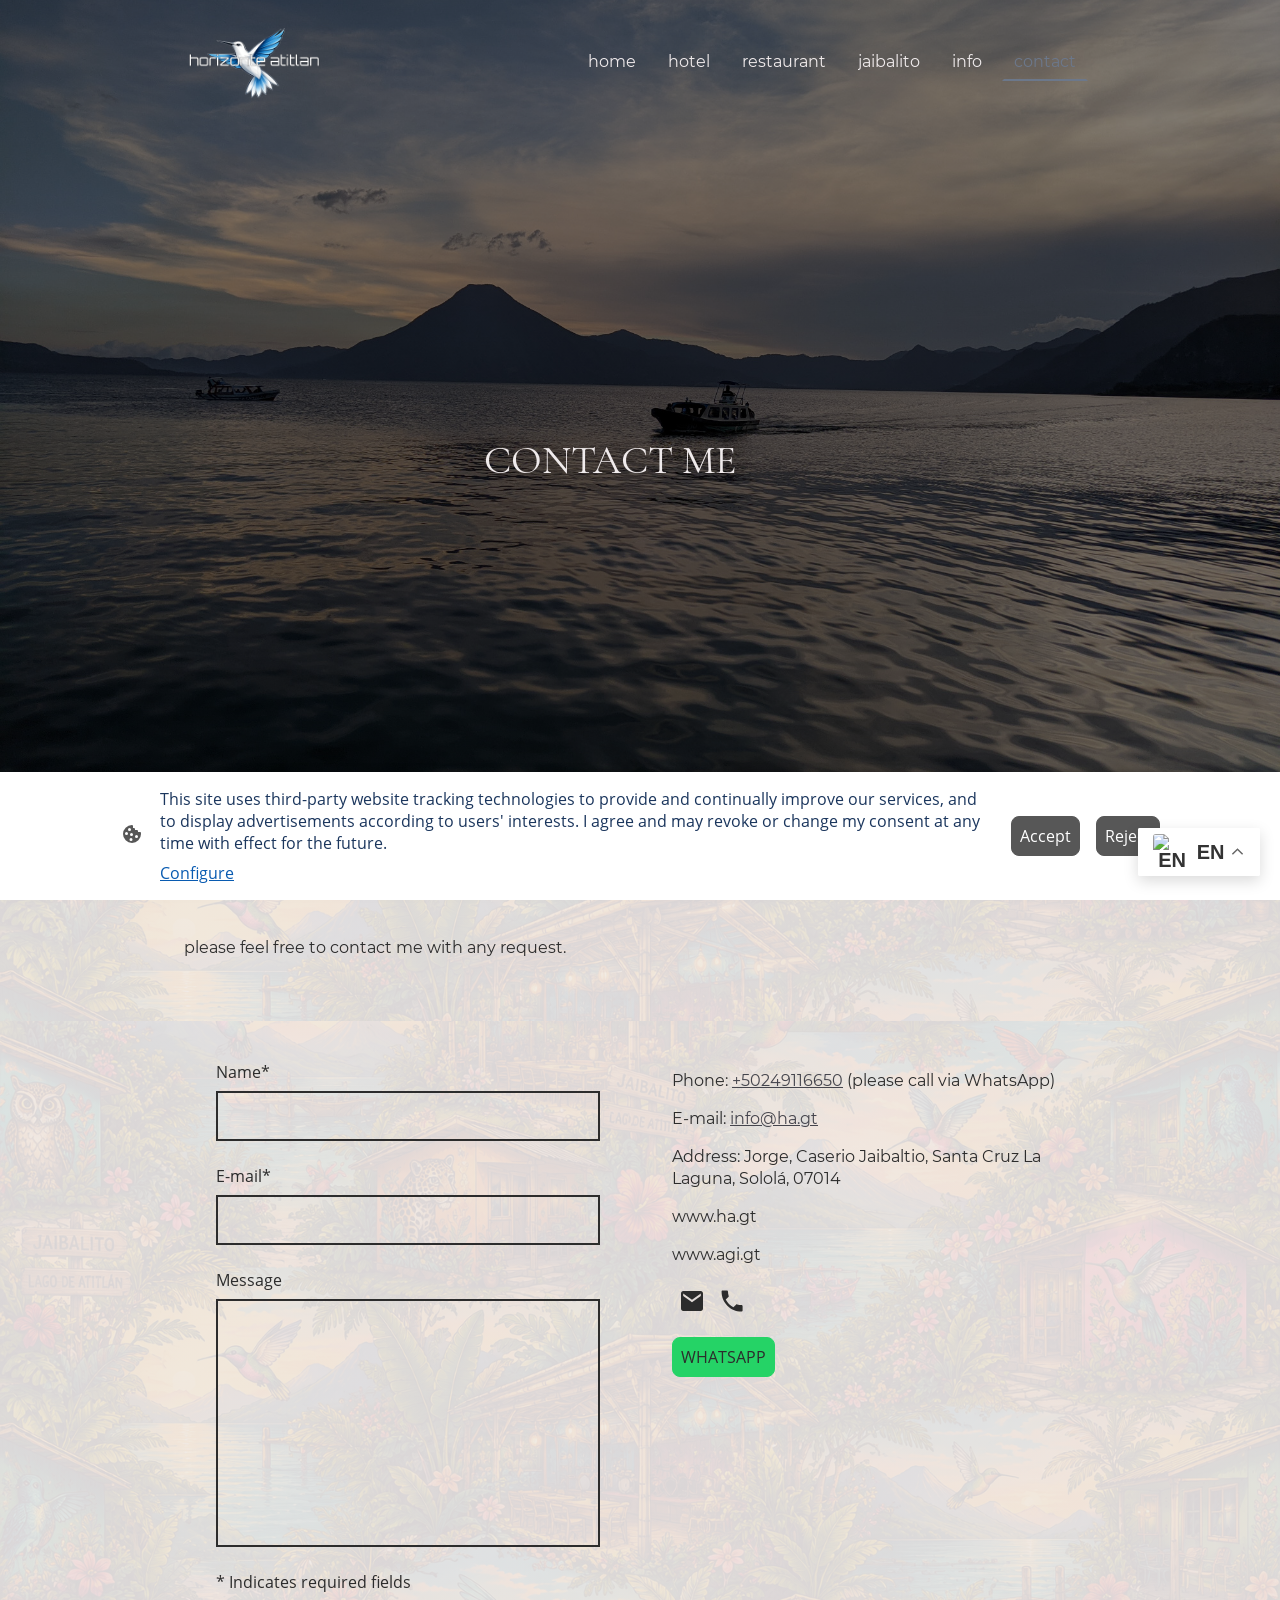
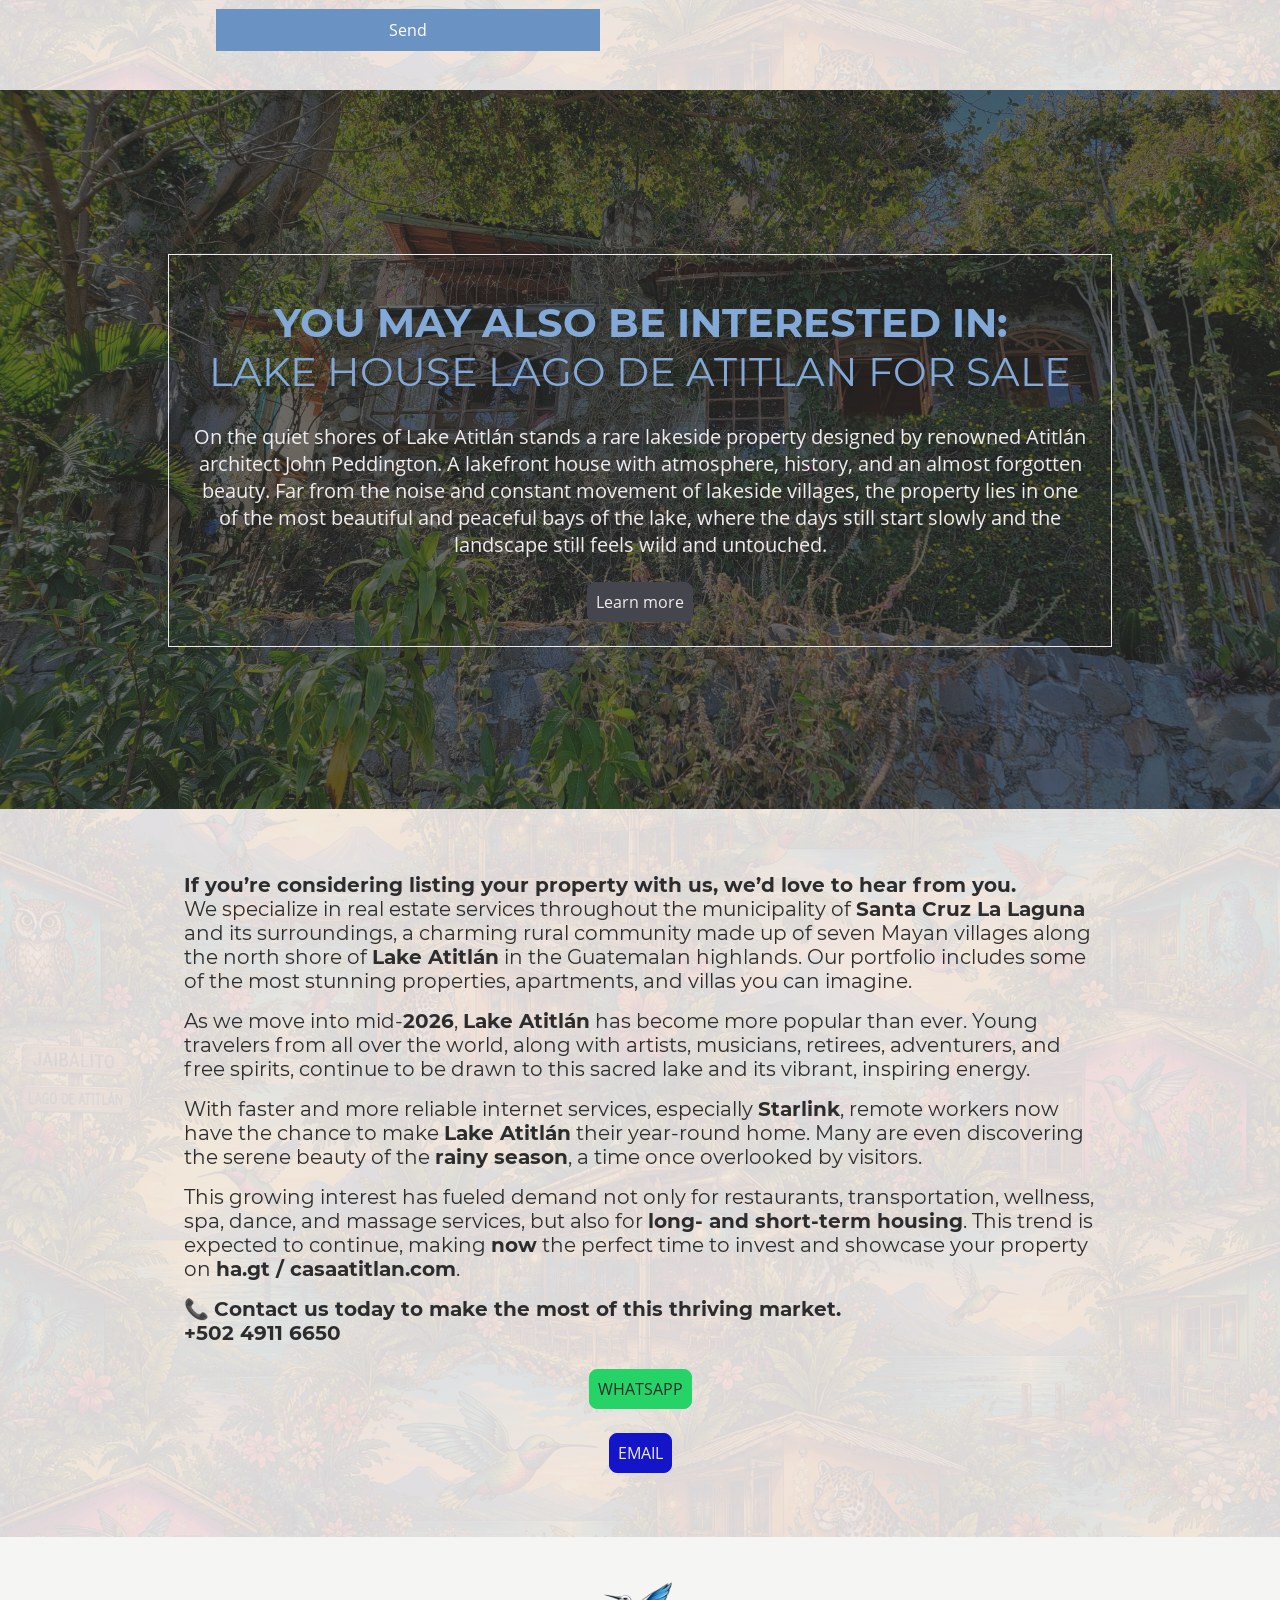
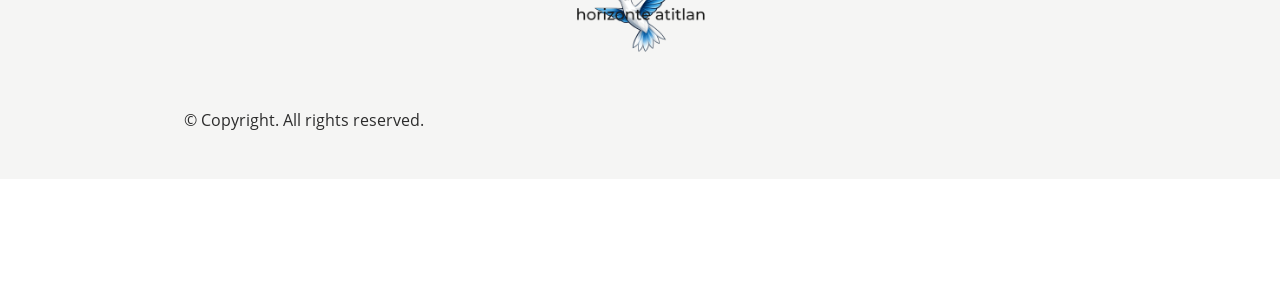
==== commit 7d06ebe6: "Fix all remaining broken comments/feed links" ====
--- a/contact/index.html
+++ b/contact/index.html
@@ -9,7 +9,7 @@
 <meta name='robots' content='max-image-preview:large' />
 	<style>img:is([sizes="auto" i], [sizes^="auto," i]) { contain-intrinsic-size: 3000px 1500px }</style>
 	<link rel="alternate" type="application/rss+xml" title=" &raquo; Feed" href="../feed/index.html" />
-<link rel="alternate" type="application/rss+xml" title=" &raquo; Comments Feed" href="../comments/feed/index.html" />
+<link rel="alternate" type="application/rss+xml" title=" &raquo; Comments Feed" href="..//index.html" />
 <script type="text/javascript">
 /* <![CDATA[ */
 window._wpemojiSettings = {"baseUrl":"https:\/\/s.w.org\/images\/core\/emoji\/15.0.3\/72x72\/","ext":".png","svgUrl":"https:\/\/s.w.org\/images\/core\/emoji\/15.0.3\/svg\/","svgExt":".svg","source":{"concatemoji":"https:\/\/www.ha.gt\/wp-includes\/js\/wp-emoji-release.min.js?ver=6.7.5"}};
@@ -69,12 +69,12 @@
 <body class="page-template-default page page-id-7752 no-sidebar">
 	<!-- #root -->
 <div id="root">
-<link rel="preload" as="image" imagesrcset="/wp-content/uploads/go-x/u/00d015b1-cfca-497a-8198-4ef3510af7e3/image-160x107.png 160w,/wp-content/uploads/go-x/u/00d015b1-cfca-497a-8198-4ef3510af7e3/image-240x160.png 240w,/wp-content/uploads/go-x/u/00d015b1-cfca-497a-8198-4ef3510af7e3/image-342x228.png 342w,/wp-content/uploads/go-x/u/00d015b1-cfca-497a-8198-4ef3510af7e3/image-192x128.png 192w,/wp-content/uploads/go-x/u/00d015b1-cfca-497a-8198-4ef3510af7e3/image-384x256.png 384w,/wp-content/uploads/go-x/u/00d015b1-cfca-497a-8198-4ef3510af7e3/image-188x125.png 188w" imagesizes="(min-width: 1024px) 160px,(min-width: 960px) 240px,(min-width: 768px) 25vw,(min-width: 0px) 50vw"/><link rel="preload" as="image" imagesrcset="/wp-content/uploads/go-x/u/aabd2472-8148-4f5b-a861-11ccddd95d3f/image-160x107.png 160w,/wp-content/uploads/go-x/u/aabd2472-8148-4f5b-a861-11ccddd95d3f/image-228x152.png 228w,/wp-content/uploads/go-x/u/aabd2472-8148-4f5b-a861-11ccddd95d3f/image-128x85.png 128w,/wp-content/uploads/go-x/u/aabd2472-8148-4f5b-a861-11ccddd95d3f/image-256x171.png 256w,/wp-content/uploads/go-x/u/aabd2472-8148-4f5b-a861-11ccddd95d3f/image-125x83.png 125w" imagesizes="(min-width: 1024px) 160px,(min-width: 960px) 160px,(min-width: 768px) 17vw,(min-width: 0px) 33vw"/><title>Contact | Hotel &amp; Hostel Property at Lake Atitlán</title><meta name="description" content="Contact us for information, pricing and private viewings of this hotel, hostel and hospitality property in Jaibalito Guatemala."/><meta property="og:image" content="https://ha.gt/wp-content/uploads/go-x/u/54563717-5f7a-4a97-9c2d-2ae7bbc8aa2d/image-1200x800.png"/><!-- wp:go-x/page {"classes":"page-root","styles":{"u002du002dpage-background-color":"#f0ebec","u002du002dpage-color":"#2c2c2c","u002du002dtheme-fonts-pair-body-sizes-large-body-size":"18px","u002du002dtheme-fonts-pair-body-sizes-large-button-size":"18px","u002du002dtheme-fonts-pair-body-sizes-small-body-size":"14px","u002du002dtheme-fonts-pair-body-sizes-small-button-size":"14px","u002du002dtheme-fonts-pair-body-sizes-medium-body-size":"16px","u002du002dtheme-fonts-pair-body-sizes-medium-button-size":"16px","u002du002dtheme-fonts-pair-body-family":"OpenSans","u002du002dtheme-fonts-pair-heading-sizes-large-h1-size":"45px","u002du002dtheme-fonts-pair-heading-sizes-large-h2-size":"37px","u002du002dtheme-fonts-pair-heading-sizes-large-h3-size":"31px","u002du002dtheme-fonts-pair-heading-sizes-large-h4-size":"26px","u002du002dtheme-fonts-pair-heading-sizes-large-h5-size":"22px","u002du002dtheme-fonts-pair-heading-sizes-large-h6-size":"18px","u002du002dtheme-fonts-pair-heading-sizes-small-h1-size":"35px","u002du002dtheme-fonts-pair-heading-sizes-small-h2-size":"29px","u002du002dtheme-fonts-pair-heading-sizes-small-h3-size":"24px","u002du002dtheme-fonts-pair-heading-sizes-small-h4-size":"20px","u002du002dtheme-fonts-pair-heading-sizes-small-h5-size":"16px","u002du002dtheme-fonts-pair-heading-sizes-small-h6-size":"14px","u002du002dtheme-fonts-pair-heading-sizes-medium-h1-size":"40px","u002du002dtheme-fonts-pair-heading-sizes-medium-h2-size":"33px","u002du002dtheme-fonts-pair-heading-sizes-medium-h3-size":"28px","u002du002dtheme-fonts-pair-heading-sizes-medium-h4-size":"23px","u002du002dtheme-fonts-pair-heading-sizes-medium-h5-size":"19px","u002du002dtheme-fonts-pair-heading-sizes-medium-h6-size":"16px","u002du002dtheme-fonts-pair-heading-family":"Montserrat","u002du002dtheme-fonts-sizeType":"medium","u002du002dtheme-colors-palette-dark":"#2c2c2c","u002du002dtheme-colors-palette-type":"default","u002du002dtheme-colors-palette-light":"#f0ebec","u002du002dtheme-colors-palette-accent1":"#45454d","u002du002dtheme-colors-palette-accent2":"#555e6e","u002du002dtheme-colors-palette-accent3":"#6a93c3","u002du002dtheme-colors-contrast":"high","u002du002dtheme-colors-variation":"4px","u002du002dtheme-colors-luminosity":"light","u002du002dtheme-colors-availablePalettes-0-dark":"#090a0a","u002du002dtheme-colors-availablePalettes-0-type":"custom","u002du002dtheme-colors-availablePalettes-0-light":"#ffffff","u002du002dtheme-colors-availablePalettes-0-accent1":"#2c344c","u002du002dtheme-colors-availablePalettes-0-accent2":"#405f83","u002du002dtheme-colors-availablePalettes-0-accent3":"#22a6a4","u002du002dtheme-spacing-type":"medium","u002du002dtheme-spacing-unit":"8px","u002du002dtheme-spacing-units-large":"16px","u002du002dtheme-spacing-units-small":"4px","u002du002dtheme-spacing-units-medium":"8px","u002du002dtheme-geometry-set-name":"rectangle","u002du002dtheme-geometry-set-homepagePattern-footer-0-image-name":"rectangle","u002du002dtheme-geometry-set-homepagePattern-footer-0-section-name":"rectangle","u002du002dtheme-geometry-set-homepagePattern-header-0-image-name":"rectangle","u002du002dtheme-geometry-set-homepagePattern-header-0-section-name":"rectangle","u002du002dtheme-geometry-set-homepagePattern-content-0-image-name":"rectangle","u002du002dtheme-geometry-set-homepagePattern-content-0-section-name":"rectangle","u002du002dtheme-geometry-set-contentpagePattern-footer-0-image-name":"rectangle","u002du002dtheme-geometry-set-contentpagePattern-footer-0-section-name":"rectangle","u002du002dtheme-geometry-set-contentpagePattern-header-0-image-name":"rectangle","u002du002dtheme-geometry-set-contentpagePattern-header-0-section-name":"rectangle","u002du002dtheme-geometry-set-contentpagePattern-content-0-image-name":"rectangle","u002du002dtheme-geometry-set-contentpagePattern-content-0-section-name":"rectangle","u002du002dtheme-geometry-lastUpdated":"1753472169686px","u002du002dtheme-animation-animationPreset-name":"none","u002du002dtheme-animation-animationPreset-columnAnimation":"","u002du002dtheme-animation-animationPreset-sectionAnimation":"","u002du002dtheme-customColors-0":"#000000","u002du002dtheme-customColors-1":"#045b91","u002du002dtheme-customColors-2":"#008eb2","u002du002dtheme-customColors-3":"#ff9a0b","u002du002dtheme-customColors-4":"#25d366","u002du002dtheme-customColors-5":"#b9f8f4","u002du002dtheme-customColors-6":"#faf7dd","u002du002dtheme-customColors-7":"#f5f5f4","u002du002dheading-color-h1":"#45454d","u002du002dfont-family-h1":"Montserrat","u002du002dfont-size-h1":"40px","u002du002dfont-weight-h1":"normal","u002du002dword-wrap-h1":"break-word","u002du002doverflow-wrap-h1":"break-word","u002du002dfont-style-h1":"normal","u002du002dtext-decoration-h1":"none","u002du002dletter-spacing-h1":"normal","u002du002dline-height-h1":"normal","u002du002dtext-transform-h1":"none","u002du002dtablet-font-downscale-h1":0.875,"u002du002dmobile-font-downscale-h1":0.875,"u002du002dheading-color-h2":"#45454d","u002du002dfont-family-h2":"Montserrat","u002du002dfont-size-h2":"33px","u002du002dfont-weight-h2":"normal","u002du002dword-wrap-h2":"break-word","u002du002doverflow-wrap-h2":"break-word","u002du002dfont-style-h2":"normal","u002du002dtext-decoration-h2":"none","u002du002dletter-spacing-h2":"normal","u002du002dline-height-h2":"normal","u002du002dtext-transform-h2":"none","u002du002dtablet-font-downscale-h2":0.875,"u002du002dmobile-font-downscale-h2":0.875,"u002du002dheading-color-h3":"#45454d","u002du002dfont-family-h3":"Montserrat","u002du002dfont-size-h3":"28px","u002du002dfont-weight-h3":"normal","u002du002dword-wrap-h3":"break-word","u002du002doverflow-wrap-h3":"break-word","u002du002dfont-style-h3":"normal","u002du002dtext-decoration-h3":"none","u002du002dletter-spacing-h3":"normal","u002du002dline-height-h3":"normal","u002du002dtext-transform-h3":"none","u002du002dtablet-font-downscale-h3":0.875,"u002du002dmobile-font-downscale-h3":0.875,"u002du002dheading-color-h4":"#45454d","u002du002dfont-family-h4":"Montserrat","u002du002dfont-size-h4":"23px","u002du002dfont-weight-h4":"normal","u002du002dword-wrap-h4":"break-word","u002du002doverflow-wrap-h4":"break-word","u002du002dfont-style-h4":"normal","u002du002dtext-decoration-h4":"none","u002du002dletter-spacing-h4":"normal","u002du002dline-height-h4":"normal","u002du002dtext-transform-h4":"none","u002du002dtablet-font-downscale-h4":0.875,"u002du002dmobile-font-downscale-h4":0.875,"u002du002dheading-color-h5":"#2c2c2c","u002du002dfont-family-h5":"Montserrat","u002du002dfont-size-h5":"19px","u002du002dfont-weight-h5":"normal","u002du002dword-wrap-h5":"break-word","u002du002doverflow-wrap-h5":"break-word","u002du002dfont-style-h5":"normal","u002du002dtext-decoration-h5":"none","u002du002dletter-spacing-h5":"normal","u002du002dline-height-h5":"normal","u002du002dtext-transform-h5":"none","u002du002dtablet-font-downscale-h5":0.875,"u002du002dmobile-font-downscale-h5":0.875,"u002du002dheading-color-h6":"#2c2c2c","u002du002dfont-family-h6":"Montserrat","u002du002dfont-size-h6":"16px","u002du002dfont-weight-h6":"normal","u002du002dword-wrap-h6":"break-word","u002du002doverflow-wrap-h6":"break-word","u002du002dfont-style-h6":"normal","u002du002dtext-decoration-h6":"none","u002du002dletter-spacing-h6":"normal","u002du002dline-height-h6":"normal","u002du002dtext-transform-h6":"none","u002du002dtablet-font-downscale-h6":0.875,"u002du002dmobile-font-downscale-h6":0.875,"u002du002dtext-container-color":"#2c2c2c","u002du002dtext-container-anchor-color":"#45454d","u002du002dfont-family":"OpenSans","u002du002dfont-size":"16px","u002du002dfont-weight":"normal","u002du002dword-wrap":"break-word","u002du002doverflow-wrap":"break-word","u002du002dfont-style":"normal","u002du002dtext-decoration":"none","u002du002dletter-spacing":"normal","u002du002dline-height":"normal","u002du002dtext-transform":"none","u002du002dtablet-font-downscale":0.875,"u002du002dmobile-font-downscale":0.875}} --><div id="page-root" style="--page-background-color:#f0ebec;--page-color:#2c2c2c;--theme-fonts-pair-body-sizes-large-body-size:18px;--theme-fonts-pair-body-sizes-large-button-size:18px;--theme-fonts-pair-body-sizes-small-body-size:14px;--theme-fonts-pair-body-sizes-small-button-size:14px;--theme-fonts-pair-body-sizes-medium-body-size:16px;--theme-fonts-pair-body-sizes-medium-button-size:16px;--theme-fonts-pair-body-family:OpenSans;--theme-fonts-pair-heading-sizes-large-h1-size:45px;--theme-fonts-pair-heading-sizes-large-h2-size:37px;--theme-fonts-pair-heading-sizes-large-h3-size:31px;--theme-fonts-pair-heading-sizes-large-h4-size:26px;--theme-fonts-pair-heading-sizes-large-h5-size:22px;--theme-fonts-pair-heading-sizes-large-h6-size:18px;--theme-fonts-pair-heading-sizes-small-h1-size:35px;--theme-fonts-pair-heading-sizes-small-h2-size:29px;--theme-fonts-pair-heading-sizes-small-h3-size:24px;--theme-fonts-pair-heading-sizes-small-h4-size:20px;--theme-fonts-pair-heading-sizes-small-h5-size:16px;--theme-fonts-pair-heading-sizes-small-h6-size:14px;--theme-fonts-pair-heading-sizes-medium-h1-size:40px;--theme-fonts-pair-heading-sizes-medium-h2-size:33px;--theme-fonts-pair-heading-sizes-medium-h3-size:28px;--theme-fonts-pair-heading-sizes-medium-h4-size:23px;--theme-fonts-pair-heading-sizes-medium-h5-size:19px;--theme-fonts-pair-heading-sizes-medium-h6-size:16px;--theme-fonts-pair-heading-family:Montserrat;--theme-fonts-sizeType:medium;--theme-colors-palette-dark:#2c2c2c;--theme-colors-palette-type:default;--theme-colors-palette-light:#f0ebec;--theme-colors-palette-accent1:#45454d;--theme-colors-palette-accent2:#555e6e;--theme-colors-palette-accent3:#6a93c3;--theme-colors-contrast:high;--theme-colors-variation:4px;--theme-colors-luminosity:light;--theme-colors-availablePalettes-0-dark:#090a0a;--theme-colors-availablePalettes-0-type:custom;--theme-colors-availablePalettes-0-light:#ffffff;--theme-colors-availablePalettes-0-accent1:#2c344c;--theme-colors-availablePalettes-0-accent2:#405f83;--theme-colors-availablePalettes-0-accent3:#22a6a4;--theme-spacing-type:medium;--theme-spacing-unit:8px;--theme-spacing-units-large:16px;--theme-spacing-units-small:4px;--theme-spacing-units-medium:8px;--theme-geometry-set-name:rectangle;--theme-geometry-set-homepagePattern-footer-0-image-name:rectangle;--theme-geometry-set-homepagePattern-footer-0-section-name:rectangle;--theme-geometry-set-homepagePattern-header-0-image-name:rectangle;--theme-geometry-set-homepagePattern-header-0-section-name:rectangle;--theme-geometry-set-homepagePattern-content-0-image-name:rectangle;--theme-geometry-set-homepagePattern-content-0-section-name:rectangle;--theme-geometry-set-contentpagePattern-footer-0-image-name:rectangle;--theme-geometry-set-contentpagePattern-footer-0-section-name:rectangle;--theme-geometry-set-contentpagePattern-header-0-image-name:rectangle;--theme-geometry-set-contentpagePattern-header-0-section-name:rectangle;--theme-geometry-set-contentpagePattern-content-0-image-name:rectangle;--theme-geometry-set-contentpagePattern-content-0-section-name:rectangle;--theme-geometry-lastUpdated:1753472169686px;--theme-animation-animationPreset-name:none;--theme-customColors-0:#000000;--theme-customColors-1:#045b91;--theme-customColors-2:#008eb2;--theme-customColors-3:#ff9a0b;--theme-customColors-4:#25d366;--theme-customColors-5:#b9f8f4;--theme-customColors-6:#faf7dd;--theme-customColors-7:#f5f5f4;--heading-color-h1:#45454d;--font-family-h1:Montserrat;--font-size-h1:40px;--font-weight-h1:normal;--word-wrap-h1:break-word;--overflow-wrap-h1:break-word;--font-style-h1:normal;--text-decoration-h1:none;--letter-spacing-h1:normal;--line-height-h1:normal;--text-transform-h1:none;--tablet-font-downscale-h1:0.875;--mobile-font-downscale-h1:0.875;--heading-color-h2:#45454d;--font-family-h2:Montserrat;--font-size-h2:33px;--font-weight-h2:normal;--word-wrap-h2:break-word;--overflow-wrap-h2:break-word;--font-style-h2:normal;--text-decoration-h2:none;--letter-spacing-h2:normal;--line-height-h2:normal;--text-transform-h2:none;--tablet-font-downscale-h2:0.875;--mobile-font-downscale-h2:0.875;--heading-color-h3:#45454d;--font-family-h3:Montserrat;--font-size-h3:28px;--font-weight-h3:normal;--word-wrap-h3:break-word;--overflow-wrap-h3:break-word;--font-style-h3:normal;--text-decoration-h3:none;--letter-spacing-h3:normal;--line-height-h3:normal;--text-transform-h3:none;--tablet-font-downscale-h3:0.875;--mobile-font-downscale-h3:0.875;--heading-color-h4:#45454d;--font-family-h4:Montserrat;--font-size-h4:23px;--font-weight-h4:normal;--word-wrap-h4:break-word;--overflow-wrap-h4:break-word;--font-style-h4:normal;--text-decoration-h4:none;--letter-spacing-h4:normal;--line-height-h4:normal;--text-transform-h4:none;--tablet-font-downscale-h4:0.875;--mobile-font-downscale-h4:0.875;--heading-color-h5:#2c2c2c;--font-family-h5:Montserrat;--font-size-h5:19px;--font-weight-h5:normal;--word-wrap-h5:break-word;--overflow-wrap-h5:break-word;--font-style-h5:normal;--text-decoration-h5:none;--letter-spacing-h5:normal;--line-height-h5:normal;--text-transform-h5:none;--tablet-font-downscale-h5:0.875;--mobile-font-downscale-h5:0.875;--heading-color-h6:#2c2c2c;--font-family-h6:Montserrat;--font-size-h6:16px;--font-weight-h6:normal;--word-wrap-h6:break-word;--overflow-wrap-h6:break-word;--font-style-h6:normal;--text-decoration-h6:none;--letter-spacing-h6:normal;--line-height-h6:normal;--text-transform-h6:none;--tablet-font-downscale-h6:0.875;--mobile-font-downscale-h6:0.875;--text-container-color:#2c2c2c;--text-container-anchor-color:#45454d;--font-family:OpenSans;--font-size:16px;--font-weight:normal;--word-wrap:break-word;--overflow-wrap:break-word;--font-style:normal;--text-decoration:none;--letter-spacing:normal;--line-height:normal;--text-transform:none;--tablet-font-downscale:0.875;--mobile-font-downscale:0.875" class="page-root"><!-- wp:go-x/section {"section":{"id":"f23a4e02-9386-469d-8df4-ba1bf394742f"},"rootClasses":"section section-root animated-element section-overlaps section-geometry section-geometry-rectangle","rootProps":{"data-zone-type":"header"},"bgClasses":"section-inner section-edge18Inner","contentClasses":"section-content","usedGeometryAttr":"rectangle","sectionSettingsStyles":{"backgroundColor":"#f0ebec","color":"#2c2c2c","backgroundImage":"linear-gradient(rgba(0, 0, 0, 0.5), rgba(0, 0, 0, 0.5)), url('/wp-content/uploads/go-x/u/0346b3a8-ddf1-4450-a681-986fca4fb5be/image.jpg')","backgroundSize":"cover","backgroundRepeat":"no-repeat","backgroundPosition":"50% 50%","backgroundAttachment":"scroll","opacity":0},"styles":{"u002du002dheading-color-h1":"#6a93c3","u002du002dfont-family-h1":"Montserrat","u002du002dfont-size-h1":"40px","u002du002dfont-weight-h1":"normal","u002du002dword-wrap-h1":"break-word","u002du002doverflow-wrap-h1":"break-word","u002du002dfont-style-h1":"normal","u002du002dtext-decoration-h1":"none","u002du002dletter-spacing-h1":"normal","u002du002dline-height-h1":"normal","u002du002dtext-transform-h1":"none","u002du002dtablet-font-downscale-h1":0.875,"u002du002dmobile-font-downscale-h1":0.875,"u002du002dheading-color-h2":"#6a93c3","u002du002dfont-family-h2":"Montserrat","u002du002dfont-size-h2":"33px","u002du002dfont-weight-h2":"normal","u002du002dword-wrap-h2":"break-word","u002du002doverflow-wrap-h2":"break-word","u002du002dfont-style-h2":"normal","u002du002dtext-decoration-h2":"none","u002du002dletter-spacing-h2":"normal","u002du002dline-height-h2":"normal","u002du002dtext-transform-h2":"none","u002du002dtablet-font-downscale-h2":0.875,"u002du002dmobile-font-downscale-h2":0.875,"u002du002dheading-color-h3":"#6a93c3","u002du002dfont-family-h3":"Montserrat","u002du002dfont-size-h3":"28px","u002du002dfont-weight-h3":"normal","u002du002dword-wrap-h3":"break-word","u002du002doverflow-wrap-h3":"break-word","u002du002dfont-style-h3":"normal","u002du002dtext-decoration-h3":"none","u002du002dletter-spacing-h3":"normal","u002du002dline-height-h3":"normal","u002du002dtext-transform-h3":"none","u002du002dtablet-font-downscale-h3":0.875,"u002du002dmobile-font-downscale-h3":0.875,"u002du002dheading-color-h4":"#6a93c3","u002du002dfont-family-h4":"Montserrat","u002du002dfont-size-h4":"23px","u002du002dfont-weight-h4":"normal","u002du002dword-wrap-h4":"break-word","u002du002doverflow-wrap-h4":"break-word","u002du002dfont-style-h4":"normal","u002du002dtext-decoration-h4":"none","u002du002dletter-spacing-h4":"normal","u002du002dline-height-h4":"normal","u002du002dtext-transform-h4":"none","u002du002dtablet-font-downscale-h4":0.875,"u002du002dmobile-font-downscale-h4":0.875,"u002du002dheading-color-h5":"#777777","u002du002dfont-family-h5":"Montserrat","u002du002dfont-size-h5":"19px","u002du002dfont-weight-h5":"normal","u002du002dword-wrap-h5":"break-word","u002du002doverflow-wrap-h5":"break-word","u002du002dfont-style-h5":"normal","u002du002dtext-decoration-h5":"none","u002du002dletter-spacing-h5":"normal","u002du002dline-height-h5":"normal","u002du002dtext-transform-h5":"none","u002du002dtablet-font-downscale-h5":0.875,"u002du002dmobile-font-downscale-h5":0.875,"u002du002dheading-color-h6":"#777777","u002du002dfont-family-h6":"Montserrat","u002du002dfont-size-h6":"16px","u002du002dfont-weight-h6":"normal","u002du002dword-wrap-h6":"break-word","u002du002doverflow-wrap-h6":"break-word","u002du002dfont-style-h6":"normal","u002du002dtext-decoration-h6":"none","u002du002dletter-spacing-h6":"normal","u002du002dline-height-h6":"normal","u002du002dtext-transform-h6":"none","u002du002dtablet-font-downscale-h6":0.875,"u002du002dmobile-font-downscale-h6":0.875,"u002du002dtext-container-color":"#777777","u002du002dtext-container-anchor-color":"#6a93c3","u002du002dfont-family":"OpenSans","u002du002dfont-size":"16px","u002du002dfont-weight":"normal","u002du002dword-wrap":"break-word","u002du002doverflow-wrap":"break-word","u002du002dfont-style":"normal","u002du002dtext-decoration":"none","u002du002dletter-spacing":"normal","u002du002dline-height":"normal","u002du002dtext-transform":"none","u002du002dtablet-font-downscale":0.875,"u002du002dmobile-font-downscale":0.875,"u002du002dsection-geometry":"section-geometry-rectangle","zIndex":400,"u002du002dheader-height":"100%"}} --><header data-zone-type="header" class="section section-root animated-element section-overlaps section-geometry section-geometry-rectangle" data-shape="rectangle" style="--heading-color-h1:#6a93c3;--font-family-h1:Montserrat;--font-size-h1:40px;--font-weight-h1:normal;--word-wrap-h1:break-word;--overflow-wrap-h1:break-word;--font-style-h1:normal;--text-decoration-h1:none;--letter-spacing-h1:normal;--line-height-h1:normal;--text-transform-h1:none;--tablet-font-downscale-h1:0.875;--mobile-font-downscale-h1:0.875;--heading-color-h2:#6a93c3;--font-family-h2:Montserrat;--font-size-h2:33px;--font-weight-h2:normal;--word-wrap-h2:break-word;--overflow-wrap-h2:break-word;--font-style-h2:normal;--text-decoration-h2:none;--letter-spacing-h2:normal;--line-height-h2:normal;--text-transform-h2:none;--tablet-font-downscale-h2:0.875;--mobile-font-downscale-h2:0.875;--heading-color-h3:#6a93c3;--font-family-h3:Montserrat;--font-size-h3:28px;--font-weight-h3:normal;--word-wrap-h3:break-word;--overflow-wrap-h3:break-word;--font-style-h3:normal;--text-decoration-h3:none;--letter-spacing-h3:normal;--line-height-h3:normal;--text-transform-h3:none;--tablet-font-downscale-h3:0.875;--mobile-font-downscale-h3:0.875;--heading-color-h4:#6a93c3;--font-family-h4:Montserrat;--font-size-h4:23px;--font-weight-h4:normal;--word-wrap-h4:break-word;--overflow-wrap-h4:break-word;--font-style-h4:normal;--text-decoration-h4:none;--letter-spacing-h4:normal;--line-height-h4:normal;--text-transform-h4:none;--tablet-font-downscale-h4:0.875;--mobile-font-downscale-h4:0.875;--heading-color-h5:#777777;--font-family-h5:Montserrat;--font-size-h5:19px;--font-weight-h5:normal;--word-wrap-h5:break-word;--overflow-wrap-h5:break-word;--font-style-h5:normal;--text-decoration-h5:none;--letter-spacing-h5:normal;--line-height-h5:normal;--text-transform-h5:none;--tablet-font-downscale-h5:0.875;--mobile-font-downscale-h5:0.875;--heading-color-h6:#777777;--font-family-h6:Montserrat;--font-size-h6:16px;--font-weight-h6:normal;--word-wrap-h6:break-word;--overflow-wrap-h6:break-word;--font-style-h6:normal;--text-decoration-h6:none;--letter-spacing-h6:normal;--line-height-h6:normal;--text-transform-h6:none;--tablet-font-downscale-h6:0.875;--mobile-font-downscale-h6:0.875;--text-container-color:#777777;--text-container-anchor-color:#6a93c3;--font-family:OpenSans;--font-size:16px;--font-weight:normal;--word-wrap:break-word;--overflow-wrap:break-word;--font-style:normal;--text-decoration:none;--letter-spacing:normal;--line-height:normal;--text-transform:none;--tablet-font-downscale:0.875;--mobile-font-downscale:0.875;--section-geometry:section-geometry-rectangle;z-index:400;--header-height:100%"><div style="background-color:#f0ebec;color:#2c2c2c;background-image:linear-gradient(rgba(0, 0, 0, 0.5), rgba(0, 0, 0, 0.5)), url('../wp-content/uploads/go-x/u/0346b3a8-ddf1-4450-a681-986fca4fb5be/image.jpg');background-size:cover;background-repeat:no-repeat;background-position:50% 50%;background-attachment:scroll;opacity:0" class="section-inner section-edge18Inner" data-styled-section-id="f23a4e02-9386-469d-8df4-ba1bf394742f"></div><div class="section-inner-width section-inner-width-small" style="--section-small-width:960px;--section-medium-width:1280px;--section-large-width:1920px"><div class="section-content"><!-- wp:go-x/row {"topLevel":true,"classes":{"root":"grid-row-root","hasRows":"grid-row-has-rows","hasColumns":"grid-row-has-columns","nonFullWidth":"grid-row-non-full-width","topLevel":"grid-row-top-level","fullWidth":"grid-row-full-width","custom":"grid-row-custom"},"rootProps":{},"hasRows":true,"styles":{"u002du002dgrid-row-no-full-width":"960px","u002du002dgrid-row-full-width":"1920px","u002du002dgrid-row-spacing-unit":"8px","u002du002dgrid-row-top-level-padding":"16px","u002du002dgrid-row-top-level-padding-lg":"8px"}} --><div class="grid-row-root grid-row-has-rows grid-row-top-level" data-top-level="true" style="--grid-row-no-full-width:960px;--grid-row-full-width:1920px;--grid-row-spacing-unit:8px;--grid-row-top-level-padding:16px;--grid-row-top-level-padding-lg:8px"><!-- wp:go-x/row {"classes":{"root":"grid-row-root","hasRows":"grid-row-has-rows","hasColumns":"grid-row-has-columns","nonFullWidth":"grid-row-non-full-width","topLevel":"grid-row-top-level","fullWidth":"grid-row-full-width","custom":"grid-row-custom"},"rootProps":{},"hasRows":false,"styles":{"u002du002dgrid-row-no-full-width":"960px","u002du002dgrid-row-full-width":"1920px","u002du002dgrid-row-spacing-unit":"8px","u002du002dgrid-row-top-level-padding":"16px","u002du002dgrid-row-top-level-padding-lg":"8px"}} --><div class="grid-row-root grid-row-has-columns" style="--grid-row-no-full-width:960px;--grid-row-full-width:1920px;--grid-row-spacing-unit:8px;--grid-row-top-level-padding:16px;--grid-row-top-level-padding-lg:8px"><!-- wp:go-x/column {"classes":{"root":"grid-column-root","custom":"grid-column-custom","spacing":"grid-column-spacing","animatedElement":"animated-element","animationClass":"","customClassName":"grid-column-52db9759-9580-4188-98ef-6a0b854297a3"},"size":{"small":12,"medium":12,"large":12},"rootProps":{},"styles":{"display":"flex","justifyContent":"flex-end","u002du002dgrid-column-spacing-unit":"8px","u002du002dgrid-column-vertical-spacing":"16px"}} --><div class="grid-column-root grid-column-small-12 grid-column-medium-12 grid-column-large-12 grid-column-52db9759-9580-4188-98ef-6a0b854297a3 animated-element" style="display:flex;justify-content:flex-end;--grid-column-spacing-unit:8px;--grid-column-vertical-spacing:16px"></div><!-- /wp:go-x/column --></div><!-- /wp:go-x/row --><!-- wp:go-x/row {"classes":{"root":"grid-row-root","hasRows":"grid-row-has-rows","hasColumns":"grid-row-has-columns","nonFullWidth":"grid-row-non-full-width","topLevel":"grid-row-top-level","fullWidth":"grid-row-full-width","custom":"grid-row-custom"},"rootProps":{},"hasRows":false,"styles":{"u002du002dgrid-row-no-full-width":"960px","u002du002dgrid-row-full-width":"1920px","u002du002dgrid-row-spacing-unit":"8px","u002du002dgrid-row-top-level-padding":"16px","u002du002dgrid-row-top-level-padding-lg":"8px"}} --><div class="grid-row-root grid-row-has-columns" style="--grid-row-no-full-width:960px;--grid-row-full-width:1920px;--grid-row-spacing-unit:8px;--grid-row-top-level-padding:16px;--grid-row-top-level-padding-lg:8px"><!-- wp:go-x/column {"classes":{"root":"grid-column-root","custom":"grid-column-custom","spacing":"grid-column-spacing","animatedElement":"animated-element","animationClass":"","customClassName":"grid-column-daf2b44f-9680-48b6-98c0-321534bc5abb"},"size":{"small":6,"medium":3,"large":2},"rootProps":{},"styles":{"alignSelf":"center","alignItems":"center","u002du002dgrid-column-spacing-unit":"8px","u002du002dgrid-column-vertical-spacing":"16px"}} --><div class="grid-column-root grid-column-small-6 grid-column-medium-3 grid-column-large-2 grid-column-daf2b44f-9680-48b6-98c0-321534bc5abb animated-element" style="align-self:center;align-items:center;--grid-column-spacing-unit:8px;--grid-column-vertical-spacing:16px"><!-- wp:go-x/module-container {"classnames":"module-container-custom module-container-root","styles":{}} --><div class="module-container-custom module-container-root"><!-- wp:go-x/logo {"classes":{"imageContainer":"logo-image-container","image":"logo-image","text":"logo-text","level":"logo-text-level-1","link":"logo-link"},"payload":{"alt":"","type":"image","origin":{"id":"00d015b1-cfca-497a-8198-4ef3510af7e3","type":"files","width":1536,"height":1024,"fileName":"haweissDAS.png","location":"9cb8d1bb-4325-4d20-80ee-fda9fbdca862","contentType":"image/png"},"resizeWidth":100},"rootHeadingClass":"heading-root","themingContainerClass":"logo-59a2b9a0-90d1-4855-aeac-c97087fe120b","responsiveImageAttributes":{"src":"/wp-content/uploads/go-x/u/00d015b1-cfca-497a-8198-4ef3510af7e3/image-384x256.png","srcSet":"/wp-content/uploads/go-x/u/00d015b1-cfca-497a-8198-4ef3510af7e3/image-160x107.png 160w,/wp-content/uploads/go-x/u/00d015b1-cfca-497a-8198-4ef3510af7e3/image-240x160.png 240w,/wp-content/uploads/go-x/u/00d015b1-cfca-497a-8198-4ef3510af7e3/image-342x228.png 342w,/wp-content/uploads/go-x/u/00d015b1-cfca-497a-8198-4ef3510af7e3/image-192x128.png 192w,/wp-content/uploads/go-x/u/00d015b1-cfca-497a-8198-4ef3510af7e3/image-384x256.png 384w,/wp-content/uploads/go-x/u/00d015b1-cfca-497a-8198-4ef3510af7e3/image-188x125.png 188w","sizes":"(min-width: 1024px) 160px,(min-width: 960px) 240px,(min-width: 768px) 25vw,(min-width: 0px) 50vw"},"customStyles":{"justifyContent":"flex-start"},"Img":"img","locale":"en-US"} --><div style="display:flex;justify-content:flex-start"><div style="padding-bottom:66.66666666666667%;width:100%" class="logo-image-container"><a href="../comments/feed/index.html" class="logo-link" aria-label="Site logo"><img src="../wp-content/uploads/go-x/u/00d015b1-cfca-497a-8198-4ef3510af7e3/image-384x256.png" srcset="../wp-content/uploads/go-x/u/00d015b1-cfca-497a-8198-4ef3510af7e3/image-160x107.png 160w,../wp-content/uploads/go-x/u/00d015b1-cfca-497a-8198-4ef3510af7e3/image-240x160.png 240w,../wp-content/uploads/go-x/u/00d015b1-cfca-497a-8198-4ef3510af7e3/image-342x228.png 342w,../wp-content/uploads/go-x/u/00d015b1-cfca-497a-8198-4ef3510af7e3/image-192x128.png 192w,../wp-content/uploads/go-x/u/00d015b1-cfca-497a-8198-4ef3510af7e3/image-384x256.png 384w,../wp-content/uploads/go-x/u/00d015b1-cfca-497a-8198-4ef3510af7e3/image-188x125.png 188w" sizes="(min-width: 1024px) 160px,(min-width: 960px) 240px,(min-width: 768px) 25vw,(min-width: 0px) 50vw" alt="" class="logo-image"/></a></div></div><!-- /wp:go-x/logo --></div><!-- /wp:go-x/module-container --></div><!-- /wp:go-x/column --><!-- wp:go-x/column {"classes":{"root":"grid-column-root","custom":"grid-column-custom","spacing":"grid-column-spacing","animatedElement":"animated-element","animationClass":"","customClassName":"grid-column-91e6b5a3-34bc-497c-af5b-0bbfdd6575d8"},"size":{"small":6,"medium":9,"large":10},"rootProps":{},"styles":{"u002du002dgrid-column-spacing-unit":"8px","u002du002dgrid-column-vertical-spacing":"16px"}} --><div class="grid-column-root grid-column-small-6 grid-column-medium-9 grid-column-large-10 grid-column-91e6b5a3-34bc-497c-af5b-0bbfdd6575d8 animated-element" style="--grid-column-spacing-unit:8px;--grid-column-vertical-spacing:16px"><!-- wp:go-x/module-container {"classnames":"module-container-custom module-container-root module-container-bd7708c2-3673-444f-8ba5-57f199db92a6","styles":{"display":"flex","justifyContent":"flex-end"}} --><div style="display:flex;justify-content:flex-end" class="module-container-custom module-container-root module-container-bd7708c2-3673-444f-8ba5-57f199db92a6"><!-- wp:go-x/navigation {"classes":{"root":"navigation-root","item":"navigation-item","menuToggleTrigger":"navigation-menu-toggle-trigger","mobileIcons":"navigation-mobile-icons","mobileIcon":"navigation-mobile-icon","menuIcon":"navigation-menu-icon","menuIconWrapper":"navigation-menu-icon-wrapper","closeIcon":"navigation-close-icon","list":"navigation-list","menuItemWrapper":"navigation-menu-item-wrapper","itemSubpagesWrapper":"navigation-item-subpages-wrapper","moreItemWrapper":"navigation-more-item-wrapper","collapsibleSubpages":"navigation-collapsible-subpages","collapsibleSubpagesWrapper":"navigation-collapsible-subpages-wrapper","moreItem":"navigation-more-item","moreIcon":"navigation-more-icon","moreButton":"navigation-more-button","collapsibleSubpagesButton":"navigation-collapsible-subpages-button","listMore":"navigation-list-more","bgReplacer":"navigation-bg-replacer","selected":"navigation-selected","fillFilled":"navigation-fill-filled","fillOutline":"navigation-fill-outline","fillNone":"navigation-fill-none","shapeRound":"navigation-shape-round","shapeSquare":"navigation-shape-square","shapeSmooth":"navigation-shape-smooth","labelLarge":"navigation-label-large","labelMedium":"navigation-label-medium","labelSmall":"navigation-label-small","rootFooter":"navigation-root-footer","wrapper":"navigation-wrapper","vertical":"navigation-vertical","alignLeft":"navigation-align-left","alignRight":"navigation-align-right","itemVertical":"navigation-item-vertical","rootAlignLeft":"navigation-root-align-left","rootAlignRight":"navigation-root-align-right","rootAlignCenter":"navigation-root-align-center","listMoreCenter":"navigation-list-more-center","listMoreLeft":"navigation-list-more-left"},"inFooter":false,"inSection":false,"styles":{"u002du002dfont-family":"OpenSans","u002du002dfont-size":"16px","u002du002dfont-weight":"normal","u002du002dword-wrap":"break-word","u002du002doverflow-wrap":"break-word","u002du002dfont-style":"normal","u002du002dtext-decoration":"none","u002du002dletter-spacing":"normal","u002du002dline-height":"normal","u002du002dtext-transform":"none","u002du002dtablet-font-downscale":0.875,"u002du002dmobile-font-downscale":0.875,"u002du002dnavigation-background-color":"#000000","u002du002dnavigation-background-color-active":"rgba(108, 120, 139, 0.1)","u002du002dnavigation-background-color-active-second":"rgba(108, 120, 139, 0.05)","u002du002dnavigation-color":"#f0ebec","u002du002dnavigation-spacing":"16px","u002du002dnavigation-active-color":"#6c788b","u002du002dnavigation-contrast-color":"#ffffff","u002du002dnavigation-label-size":"16px","u002du002dnavigation-mobile-anchor-spacing":"12px","u002du002dsticky-overlaps-navigation-background-color":"#f0ebec","u002du002dsticky-overlaps-navigation-color":"#2c2c2c","u002du002dsticky-overlaps-navigation-background-color-active":"rgba(85, 94, 110, 0.1)","u002du002dsticky-overlaps-navigation-background-color-active-second":"rgba(85, 94, 110, 0.05)","u002du002dsticky-overlaps-navigation-active-color":"#555e6e","u002du002dsticky-overlaps-navigation-contrast-color":"#f0ebec","u002du002dsticky-social-colors":"#2c2c2c","u002du002dsticky-text-container-color":"#2c2c2c","u002du002dsticky-bg-image":"{}","u002du002dsticky-heading-color-h1":"#45454d","u002du002dsticky-heading-color-h2":"#45454d","u002du002dsticky-heading-color-h3":"#45454d","u002du002dsticky-heading-color-h4":"#45454d","u002du002dsticky-heading-color-h5":"#2c2c2c","u002du002dsticky-heading-color-h6":"#2c2c2c","u002du002dsticky-theme-active":"","fontFamily":"Montserrat"},"payload":{"style":{"fill":"none","shape":"square"},"labelSize":"medium","fontFamily":"Montserrat","navigationType":"Default","maxDisplayedItems":-1,"customNavigationPages":[{"id":"47811aee-f8ae-4b2e-bbdc-6dd314e4e9c6","slug":"property-02","type":"page","label":"property 02","locale":"en-US","children":[],"properties":{"type":null,"hidden":false,"slugGenerated":false}},{"id":"59dfae53-69d5-49b7-8990-76db6d17dcca","slug":"jaibalito","type":"page","label":"jaibalito","locale":"en-US","children":null,"properties":{"type":null,"hidden":false,"slugGenerated":true}},{"id":"2a60d74e-2b75-47fb-a6f9-2c76b46c0fb1","slug":"info","type":"page","label":"info","locale":"en-US","children":null,"properties":{"type":null,"hidden":false,"slugGenerated":true}},{"id":"a71eda90-55b1-49d2-bbac-262f9391099f","slug":"contact","type":"page","label":"contact","locale":"en-US","children":[],"properties":{"type":null,"hidden":false,"slugGenerated":true}}]},"pages":[{"id":"62b53bdb-8203-4a35-a0c9-0b473ee819fb","slug":"","type":"page","label":"home","locale":"en-US","children":[{"id":"bcde6102-9213-4e7f-b9c7-a92c0d931fe1","slug":"jaibalito01","type":"page","label":"jaibalito01","locale":"en-US","children":null,"properties":{"type":null,"hidden":true,"slugGenerated":true}},{"id":"8766abc2-0bbf-4eec-9daa-4cbac9a81fab","slug":"hotel","type":"page","label":"hotel","locale":"en-US","children":null,"properties":{"type":null,"hidden":null,"slugGenerated":true}},{"id":"cf9ad560-ef94-4cd6-be49-2e8ff1cb0aae","slug":"restaurant","type":"page","label":"restaurant","locale":"en-US","children":null,"properties":{"type":null,"hidden":null,"slugGenerated":true}},{"id":"47811aee-f8ae-4b2e-bbdc-6dd314e4e9c6","slug":"property-02","type":"page","label":"property 02","locale":"en-US","children":[],"properties":{"type":null,"hidden":true,"slugGenerated":false}},{"id":"59dfae53-69d5-49b7-8990-76db6d17dcca","slug":"jaibalito","type":"page","label":"jaibalito","locale":"en-US","children":null,"properties":{"type":null,"hidden":false,"slugGenerated":true}},{"id":"2a60d74e-2b75-47fb-a6f9-2c76b46c0fb1","slug":"info","type":"page","label":"info","locale":"en-US","children":null,"properties":{"type":null,"hidden":false,"slugGenerated":true}},{"id":"a71eda90-55b1-49d2-bbac-262f9391099f","slug":"contact","type":"page","label":"contact","locale":"en-US","children":[],"properties":{"type":null,"hidden":false,"slugGenerated":true}},{"id":"95235a21-ec1a-44da-b756-7b10ce353a85","slug":"for-sale","type":"page","label":"for sale","locale":"en-US","children":null,"properties":{"type":null,"hidden":true,"slugGenerated":true}},{"id":"db87f857-2df1-4fa8-9f4e-36e04c04c879","slug":"for-rent","type":"page","label":"for rent","locale":"en-US","children":[],"properties":{"type":null,"hidden":true,"slugGenerated":true}},{"id":"903bff88-3314-426b-9006-bf91cad4fbff","slug":"casa-amarilla","type":"page","label":"Casa Amarilla","locale":"en-US","children":null,"properties":{"type":null,"hidden":true,"slugGenerated":true}},{"id":"f73ffbf5-2112-4e33-b5ce-ac8e140eeaba","slug":"casita-amarilla","type":"page","label":"Casita Amarilla","locale":"en-US","children":null,"properties":{"type":null,"hidden":true,"slugGenerated":true}},{"id":"ff774b43-d186-4700-8ab3-c3e14544a513","slug":"casa-del-sol","type":"page","label":"Casa Del Sol","locale":"en-US","children":[],"properties":{"type":null,"hidden":true,"slugGenerated":true}},{"id":"a1299196-bffb-4d76-b0ec-cec2d1ee775b","slug":"casa-persia","type":"page","label":"Casa Persia","locale":"en-US","children":null,"properties":{"type":null,"hidden":true,"slugGenerated":true}},{"id":"1d46c2c8-86fd-498c-9019-737514f0758d","slug":"getting-there","type":"page","label":"getting there","locale":"en-US","children":null,"properties":{"type":null,"hidden":true,"slugGenerated":true}}],"properties":null},{"id":"bcde6102-9213-4e7f-b9c7-a92c0d931fe1","slug":"jaibalito01","type":"page","label":"jaibalito01","locale":"en-US","children":null,"properties":{"type":null,"hidden":true,"slugGenerated":true}},{"id":"8766abc2-0bbf-4eec-9daa-4cbac9a81fab","slug":"hotel","type":"page","label":"hotel","locale":"en-US","children":null,"properties":{"type":null,"hidden":null,"slugGenerated":true}},{"id":"cf9ad560-ef94-4cd6-be49-2e8ff1cb0aae","slug":"restaurant","type":"page","label":"restaurant","locale":"en-US","children":null,"properties":{"type":null,"hidden":null,"slugGenerated":true}},{"id":"47811aee-f8ae-4b2e-bbdc-6dd314e4e9c6","slug":"property-02","type":"page","label":"property 02","locale":"en-US","children":[],"properties":{"type":null,"hidden":true,"slugGenerated":false}},{"id":"59dfae53-69d5-49b7-8990-76db6d17dcca","slug":"jaibalito","type":"page","label":"jaibalito","locale":"en-US","children":null,"properties":{"type":null,"hidden":false,"slugGenerated":true}},{"id":"2a60d74e-2b75-47fb-a6f9-2c76b46c0fb1","slug":"info","type":"page","label":"info","locale":"en-US","children":null,"properties":{"type":null,"hidden":false,"slugGenerated":true}},{"id":"a71eda90-55b1-49d2-bbac-262f9391099f","slug":"contact","type":"page","label":"contact","locale":"en-US","children":[],"properties":{"type":null,"hidden":false,"slugGenerated":true}},{"id":"95235a21-ec1a-44da-b756-7b10ce353a85","slug":"for-sale","type":"page","label":"for sale","locale":"en-US","children":null,"properties":{"type":null,"hidden":true,"slugGenerated":true}},{"id":"db87f857-2df1-4fa8-9f4e-36e04c04c879","slug":"for-rent","type":"page","label":"for rent","locale":"en-US","children":[],"properties":{"type":null,"hidden":true,"slugGenerated":true}},{"id":"903bff88-3314-426b-9006-bf91cad4fbff","slug":"casa-amarilla","type":"page","label":"Casa Amarilla","locale":"en-US","children":null,"properties":{"type":null,"hidden":true,"slugGenerated":true}},{"id":"f73ffbf5-2112-4e33-b5ce-ac8e140eeaba","slug":"casita-amarilla","type":"page","label":"Casita Amarilla","locale":"en-US","children":null,"properties":{"type":null,"hidden":true,"slugGenerated":true}},{"id":"ff774b43-d186-4700-8ab3-c3e14544a513","slug":"casa-del-sol","type":"page","label":"Casa Del Sol","locale":"en-US","children":[],"properties":{"type":null,"hidden":true,"slugGenerated":true}},{"id":"a1299196-bffb-4d76-b0ec-cec2d1ee775b","slug":"casa-persia","type":"page","label":"Casa Persia","locale":"en-US","children":null,"properties":{"type":null,"hidden":true,"slugGenerated":true}},{"id":"1d46c2c8-86fd-498c-9019-737514f0758d","slug":"getting-there","type":"page","label":"getting there","locale":"en-US","children":null,"properties":{"type":null,"hidden":true,"slugGenerated":true}}],"selectedPageId":"a71eda90-55b1-49d2-bbac-262f9391099f","locale":"en-US"} --><nav class="navigation-root navigation" style="--font-family:OpenSans;--font-size:16px;--font-weight:normal;--word-wrap:break-word;--overflow-wrap:break-word;--font-style:normal;--text-decoration:none;--letter-spacing:normal;--line-height:normal;--text-transform:none;--tablet-font-downscale:0.875;--mobile-font-downscale:0.875;--navigation-background-color:#000000;--navigation-background-color-active:rgba(108, 120, 139, 0.1);--navigation-background-color-active-second:rgba(108, 120, 139, 0.05);--navigation-color:#f0ebec;--navigation-spacing:16px;--navigation-active-color:#6c788b;--navigation-contrast-color:#ffffff;--navigation-label-size:16px;--navigation-mobile-anchor-spacing:12px;--sticky-overlaps-navigation-background-color:#f0ebec;--sticky-overlaps-navigation-color:#2c2c2c;--sticky-overlaps-navigation-background-color-active:rgba(85, 94, 110, 0.1);--sticky-overlaps-navigation-background-color-active-second:rgba(85, 94, 110, 0.05);--sticky-overlaps-navigation-active-color:#555e6e;--sticky-overlaps-navigation-contrast-color:#f0ebec;--sticky-social-colors:#2c2c2c;--sticky-text-container-color:#2c2c2c;--sticky-bg-image:{};--sticky-heading-color-h1:#45454d;--sticky-heading-color-h2:#45454d;--sticky-heading-color-h3:#45454d;--sticky-heading-color-h4:#45454d;--sticky-heading-color-h5:#2c2c2c;--sticky-heading-color-h6:#2c2c2c;font-family:Montserrat" aria-label="Header navigation"><label for="menuToggleTrigger" aria-label="menuToggleTrigger"></label><input id="menuToggleTrigger" type="checkbox" class="navigation-menu-toggle-trigger"/><div class="navigation-mobile-icons"><svg class="navigation-mobile-icon navigation-menu-icon" xmlns="http://www.w3.org/2000/svg" viewBox="0 0 48 48"><g transform="translate(-32 -27)"><rect width="48" height="6" transform="translate(32 34)"></rect><rect width="48" height="6" transform="translate(32 48)"></rect><rect width="48" height="6" transform="translate(32 62)"></rect></g></svg><svg class="navigation-mobile-icon navigation-close-icon" xmlns="http://www.w3.org/2000/svg" viewBox="0 0 48 48"><g transform="translate(20.464 -51.66) rotate(45)"><rect width="48" height="6" transform="translate(32 48)"></rect><rect width="48" height="6" transform="translate(53 75) rotate(-90)"></rect></g></svg></div><div class="navigation-list"><div class="navigation-menu-item-wrapper"><a data-page-id="62b53bdb-8203-4a35-a0c9-0b473ee819fb" data-shop-page="false" data-shop-subpage-id="false" data-testid="NavigationModule/Page-" data-link-type="page" href="../comments/feed/index.html" data-navigation-anchor="true" target="_self" rel="noreferrer" class="navigation-item navigation-fill-none navigation-shape-square navigation-label-medium"><span>home </span></a><div class="navigation-collapsible-subpages-wrapper"><div class="navigation-collapsible-subpages"><a data-page-id="8766abc2-0bbf-4eec-9daa-4cbac9a81fab" data-shop-page="false" data-shop-subpage-id="false" data-testid="NavigationModule/Subpage-hotel" data-link-type="page" href="../hotel/index.html" data-navigation-anchor="true" target="_self" rel="noreferrer" class="navigation-item navigation-fill-none navigation-shape-square navigation-label-medium"><span>hotel </span></a><a data-page-id="cf9ad560-ef94-4cd6-be49-2e8ff1cb0aae" data-shop-page="false" data-shop-subpage-id="false" data-testid="NavigationModule/Subpage-restaurant" data-link-type="page" href="../restaurant/index.html" data-navigation-anchor="true" target="_self" rel="noreferrer" class="navigation-item navigation-fill-none navigation-shape-square navigation-label-medium"><span>restaurant </span></a><a data-page-id="59dfae53-69d5-49b7-8990-76db6d17dcca" data-shop-page="false" data-shop-subpage-id="false" data-testid="NavigationModule/Subpage-jaibalito" data-link-type="page" href="../jaibalito/index.html" data-navigation-anchor="true" target="_self" rel="noreferrer" class="navigation-item navigation-fill-none navigation-shape-square navigation-label-medium"><span>jaibalito </span></a><a data-page-id="2a60d74e-2b75-47fb-a6f9-2c76b46c0fb1" data-shop-page="false" data-shop-subpage-id="false" data-testid="NavigationModule/Subpage-info" data-link-type="page" href="../info/index.html" data-navigation-anchor="true" target="_self" rel="noreferrer" class="navigation-item navigation-fill-none navigation-shape-square navigation-label-medium"><span>info </span></a><a data-page-id="a71eda90-55b1-49d2-bbac-262f9391099f" data-shop-page="false" data-shop-subpage-id="false" data-testid="NavigationModule/Subpage-contact" data-link-type="page" href="index.html" data-navigation-anchor="true" target="_self" rel="noreferrer" class="navigation-item navigation-selected navigation-fill-none navigation-shape-square navigation-label-medium"><span>contact </span></a></div></div></div><div class="navigation-menu-item-wrapper"><a data-page-id="8766abc2-0bbf-4eec-9daa-4cbac9a81fab" data-shop-page="false" data-shop-subpage-id="false" data-testid="NavigationModule/Page-hotel" data-link-type="page" href="../hotel/index.html" data-navigation-anchor="true" target="_self" rel="noreferrer" class="navigation-item navigation-fill-none navigation-shape-square navigation-label-medium"><span>hotel </span></a></div><div class="navigation-menu-item-wrapper"><a data-page-id="cf9ad560-ef94-4cd6-be49-2e8ff1cb0aae" data-shop-page="false" data-shop-subpage-id="false" data-testid="NavigationModule/Page-restaurant" data-link-type="page" href="../restaurant/index.html" data-navigation-anchor="true" target="_self" rel="noreferrer" class="navigation-item navigation-fill-none navigation-shape-square navigation-label-medium"><span>restaurant </span></a></div><div class="navigation-menu-item-wrapper"><a data-page-id="59dfae53-69d5-49b7-8990-76db6d17dcca" data-shop-page="false" data-shop-subpage-id="false" data-testid="NavigationModule/Page-jaibalito" data-link-type="page" href="../jaibalito/index.html" data-navigation-anchor="true" target="_self" rel="noreferrer" class="navigation-item navigation-fill-none navigation-shape-square navigation-label-medium"><span>jaibalito </span></a></div><div class="navigation-menu-item-wrapper"><a data-page-id="2a60d74e-2b75-47fb-a6f9-2c76b46c0fb1" data-shop-page="false" data-shop-subpage-id="false" data-testid="NavigationModule/Page-info" data-link-type="page" href="../info/index.html" data-navigation-anchor="true" target="_self" rel="noreferrer" class="navigation-item navigation-fill-none navigation-shape-square navigation-label-medium"><span>info </span></a></div><div class="navigation-menu-item-wrapper"><a data-page-id="a71eda90-55b1-49d2-bbac-262f9391099f" data-shop-page="false" data-shop-subpage-id="false" data-testid="NavigationModule/Page-contact" data-link-type="page" href="index.html" data-navigation-anchor="true" target="_self" rel="noreferrer" class="navigation-item navigation-selected navigation-fill-none navigation-shape-square navigation-label-medium"><span>contact </span></a></div></div><div class="navigation-bg-replacer"></div><div class="navigation-wrapper"></div></nav><!-- /wp:go-x/navigation --></div><!-- /wp:go-x/module-container --></div><!-- /wp:go-x/column --></div><!-- /wp:go-x/row --><!-- wp:go-x/row {"classes":{"root":"grid-row-root","hasRows":"grid-row-has-rows","hasColumns":"grid-row-has-columns","nonFullWidth":"grid-row-non-full-width","topLevel":"grid-row-top-level","fullWidth":"grid-row-full-width","custom":"grid-row-custom"},"rootProps":{},"hasRows":false,"styles":{"u002du002dgrid-row-no-full-width":"960px","u002du002dgrid-row-full-width":"1920px","u002du002dgrid-row-spacing-unit":"8px","u002du002dgrid-row-top-level-padding":"16px","u002du002dgrid-row-top-level-padding-lg":"8px"}} --><div class="grid-row-root grid-row-has-columns" style="--grid-row-no-full-width:960px;--grid-row-full-width:1920px;--grid-row-spacing-unit:8px;--grid-row-top-level-padding:16px;--grid-row-top-level-padding-lg:8px"><!-- wp:go-x/column {"classes":{"root":"grid-column-root","custom":"grid-column-custom","spacing":"grid-column-spacing","animatedElement":"animated-element","animationClass":""},"size":{"small":12,"medium":12,"large":12},"rootProps":{},"styles":{"u002du002dgrid-column-spacing-unit":"8px","u002du002dgrid-column-vertical-spacing":"16px"}} --><div class="grid-column-root grid-column-small-12 grid-column-medium-12 grid-column-large-12 animated-element" style="--grid-column-spacing-unit:8px;--grid-column-vertical-spacing:16px"></div><!-- /wp:go-x/column --></div><!-- /wp:go-x/row --></div><!-- /wp:go-x/row --></div></div></header><!-- /wp:go-x/section --><main id="main">
+<link rel="preload" as="image" imagesrcset="/wp-content/uploads/go-x/u/00d015b1-cfca-497a-8198-4ef3510af7e3/image-160x107.png 160w,/wp-content/uploads/go-x/u/00d015b1-cfca-497a-8198-4ef3510af7e3/image-240x160.png 240w,/wp-content/uploads/go-x/u/00d015b1-cfca-497a-8198-4ef3510af7e3/image-342x228.png 342w,/wp-content/uploads/go-x/u/00d015b1-cfca-497a-8198-4ef3510af7e3/image-192x128.png 192w,/wp-content/uploads/go-x/u/00d015b1-cfca-497a-8198-4ef3510af7e3/image-384x256.png 384w,/wp-content/uploads/go-x/u/00d015b1-cfca-497a-8198-4ef3510af7e3/image-188x125.png 188w" imagesizes="(min-width: 1024px) 160px,(min-width: 960px) 240px,(min-width: 768px) 25vw,(min-width: 0px) 50vw"/><link rel="preload" as="image" imagesrcset="/wp-content/uploads/go-x/u/aabd2472-8148-4f5b-a861-11ccddd95d3f/image-160x107.png 160w,/wp-content/uploads/go-x/u/aabd2472-8148-4f5b-a861-11ccddd95d3f/image-228x152.png 228w,/wp-content/uploads/go-x/u/aabd2472-8148-4f5b-a861-11ccddd95d3f/image-128x85.png 128w,/wp-content/uploads/go-x/u/aabd2472-8148-4f5b-a861-11ccddd95d3f/image-256x171.png 256w,/wp-content/uploads/go-x/u/aabd2472-8148-4f5b-a861-11ccddd95d3f/image-125x83.png 125w" imagesizes="(min-width: 1024px) 160px,(min-width: 960px) 160px,(min-width: 768px) 17vw,(min-width: 0px) 33vw"/><title>Contact | Hotel &amp; Hostel Property at Lake Atitlán</title><meta name="description" content="Contact us for information, pricing and private viewings of this hotel, hostel and hospitality property in Jaibalito Guatemala."/><meta property="og:image" content="https://ha.gt/wp-content/uploads/go-x/u/54563717-5f7a-4a97-9c2d-2ae7bbc8aa2d/image-1200x800.png"/><!-- wp:go-x/page {"classes":"page-root","styles":{"u002du002dpage-background-color":"#f0ebec","u002du002dpage-color":"#2c2c2c","u002du002dtheme-fonts-pair-body-sizes-large-body-size":"18px","u002du002dtheme-fonts-pair-body-sizes-large-button-size":"18px","u002du002dtheme-fonts-pair-body-sizes-small-body-size":"14px","u002du002dtheme-fonts-pair-body-sizes-small-button-size":"14px","u002du002dtheme-fonts-pair-body-sizes-medium-body-size":"16px","u002du002dtheme-fonts-pair-body-sizes-medium-button-size":"16px","u002du002dtheme-fonts-pair-body-family":"OpenSans","u002du002dtheme-fonts-pair-heading-sizes-large-h1-size":"45px","u002du002dtheme-fonts-pair-heading-sizes-large-h2-size":"37px","u002du002dtheme-fonts-pair-heading-sizes-large-h3-size":"31px","u002du002dtheme-fonts-pair-heading-sizes-large-h4-size":"26px","u002du002dtheme-fonts-pair-heading-sizes-large-h5-size":"22px","u002du002dtheme-fonts-pair-heading-sizes-large-h6-size":"18px","u002du002dtheme-fonts-pair-heading-sizes-small-h1-size":"35px","u002du002dtheme-fonts-pair-heading-sizes-small-h2-size":"29px","u002du002dtheme-fonts-pair-heading-sizes-small-h3-size":"24px","u002du002dtheme-fonts-pair-heading-sizes-small-h4-size":"20px","u002du002dtheme-fonts-pair-heading-sizes-small-h5-size":"16px","u002du002dtheme-fonts-pair-heading-sizes-small-h6-size":"14px","u002du002dtheme-fonts-pair-heading-sizes-medium-h1-size":"40px","u002du002dtheme-fonts-pair-heading-sizes-medium-h2-size":"33px","u002du002dtheme-fonts-pair-heading-sizes-medium-h3-size":"28px","u002du002dtheme-fonts-pair-heading-sizes-medium-h4-size":"23px","u002du002dtheme-fonts-pair-heading-sizes-medium-h5-size":"19px","u002du002dtheme-fonts-pair-heading-sizes-medium-h6-size":"16px","u002du002dtheme-fonts-pair-heading-family":"Montserrat","u002du002dtheme-fonts-sizeType":"medium","u002du002dtheme-colors-palette-dark":"#2c2c2c","u002du002dtheme-colors-palette-type":"default","u002du002dtheme-colors-palette-light":"#f0ebec","u002du002dtheme-colors-palette-accent1":"#45454d","u002du002dtheme-colors-palette-accent2":"#555e6e","u002du002dtheme-colors-palette-accent3":"#6a93c3","u002du002dtheme-colors-contrast":"high","u002du002dtheme-colors-variation":"4px","u002du002dtheme-colors-luminosity":"light","u002du002dtheme-colors-availablePalettes-0-dark":"#090a0a","u002du002dtheme-colors-availablePalettes-0-type":"custom","u002du002dtheme-colors-availablePalettes-0-light":"#ffffff","u002du002dtheme-colors-availablePalettes-0-accent1":"#2c344c","u002du002dtheme-colors-availablePalettes-0-accent2":"#405f83","u002du002dtheme-colors-availablePalettes-0-accent3":"#22a6a4","u002du002dtheme-spacing-type":"medium","u002du002dtheme-spacing-unit":"8px","u002du002dtheme-spacing-units-large":"16px","u002du002dtheme-spacing-units-small":"4px","u002du002dtheme-spacing-units-medium":"8px","u002du002dtheme-geometry-set-name":"rectangle","u002du002dtheme-geometry-set-homepagePattern-footer-0-image-name":"rectangle","u002du002dtheme-geometry-set-homepagePattern-footer-0-section-name":"rectangle","u002du002dtheme-geometry-set-homepagePattern-header-0-image-name":"rectangle","u002du002dtheme-geometry-set-homepagePattern-header-0-section-name":"rectangle","u002du002dtheme-geometry-set-homepagePattern-content-0-image-name":"rectangle","u002du002dtheme-geometry-set-homepagePattern-content-0-section-name":"rectangle","u002du002dtheme-geometry-set-contentpagePattern-footer-0-image-name":"rectangle","u002du002dtheme-geometry-set-contentpagePattern-footer-0-section-name":"rectangle","u002du002dtheme-geometry-set-contentpagePattern-header-0-image-name":"rectangle","u002du002dtheme-geometry-set-contentpagePattern-header-0-section-name":"rectangle","u002du002dtheme-geometry-set-contentpagePattern-content-0-image-name":"rectangle","u002du002dtheme-geometry-set-contentpagePattern-content-0-section-name":"rectangle","u002du002dtheme-geometry-lastUpdated":"1753472169686px","u002du002dtheme-animation-animationPreset-name":"none","u002du002dtheme-animation-animationPreset-columnAnimation":"","u002du002dtheme-animation-animationPreset-sectionAnimation":"","u002du002dtheme-customColors-0":"#000000","u002du002dtheme-customColors-1":"#045b91","u002du002dtheme-customColors-2":"#008eb2","u002du002dtheme-customColors-3":"#ff9a0b","u002du002dtheme-customColors-4":"#25d366","u002du002dtheme-customColors-5":"#b9f8f4","u002du002dtheme-customColors-6":"#faf7dd","u002du002dtheme-customColors-7":"#f5f5f4","u002du002dheading-color-h1":"#45454d","u002du002dfont-family-h1":"Montserrat","u002du002dfont-size-h1":"40px","u002du002dfont-weight-h1":"normal","u002du002dword-wrap-h1":"break-word","u002du002doverflow-wrap-h1":"break-word","u002du002dfont-style-h1":"normal","u002du002dtext-decoration-h1":"none","u002du002dletter-spacing-h1":"normal","u002du002dline-height-h1":"normal","u002du002dtext-transform-h1":"none","u002du002dtablet-font-downscale-h1":0.875,"u002du002dmobile-font-downscale-h1":0.875,"u002du002dheading-color-h2":"#45454d","u002du002dfont-family-h2":"Montserrat","u002du002dfont-size-h2":"33px","u002du002dfont-weight-h2":"normal","u002du002dword-wrap-h2":"break-word","u002du002doverflow-wrap-h2":"break-word","u002du002dfont-style-h2":"normal","u002du002dtext-decoration-h2":"none","u002du002dletter-spacing-h2":"normal","u002du002dline-height-h2":"normal","u002du002dtext-transform-h2":"none","u002du002dtablet-font-downscale-h2":0.875,"u002du002dmobile-font-downscale-h2":0.875,"u002du002dheading-color-h3":"#45454d","u002du002dfont-family-h3":"Montserrat","u002du002dfont-size-h3":"28px","u002du002dfont-weight-h3":"normal","u002du002dword-wrap-h3":"break-word","u002du002doverflow-wrap-h3":"break-word","u002du002dfont-style-h3":"normal","u002du002dtext-decoration-h3":"none","u002du002dletter-spacing-h3":"normal","u002du002dline-height-h3":"normal","u002du002dtext-transform-h3":"none","u002du002dtablet-font-downscale-h3":0.875,"u002du002dmobile-font-downscale-h3":0.875,"u002du002dheading-color-h4":"#45454d","u002du002dfont-family-h4":"Montserrat","u002du002dfont-size-h4":"23px","u002du002dfont-weight-h4":"normal","u002du002dword-wrap-h4":"break-word","u002du002doverflow-wrap-h4":"break-word","u002du002dfont-style-h4":"normal","u002du002dtext-decoration-h4":"none","u002du002dletter-spacing-h4":"normal","u002du002dline-height-h4":"normal","u002du002dtext-transform-h4":"none","u002du002dtablet-font-downscale-h4":0.875,"u002du002dmobile-font-downscale-h4":0.875,"u002du002dheading-color-h5":"#2c2c2c","u002du002dfont-family-h5":"Montserrat","u002du002dfont-size-h5":"19px","u002du002dfont-weight-h5":"normal","u002du002dword-wrap-h5":"break-word","u002du002doverflow-wrap-h5":"break-word","u002du002dfont-style-h5":"normal","u002du002dtext-decoration-h5":"none","u002du002dletter-spacing-h5":"normal","u002du002dline-height-h5":"normal","u002du002dtext-transform-h5":"none","u002du002dtablet-font-downscale-h5":0.875,"u002du002dmobile-font-downscale-h5":0.875,"u002du002dheading-color-h6":"#2c2c2c","u002du002dfont-family-h6":"Montserrat","u002du002dfont-size-h6":"16px","u002du002dfont-weight-h6":"normal","u002du002dword-wrap-h6":"break-word","u002du002doverflow-wrap-h6":"break-word","u002du002dfont-style-h6":"normal","u002du002dtext-decoration-h6":"none","u002du002dletter-spacing-h6":"normal","u002du002dline-height-h6":"normal","u002du002dtext-transform-h6":"none","u002du002dtablet-font-downscale-h6":0.875,"u002du002dmobile-font-downscale-h6":0.875,"u002du002dtext-container-color":"#2c2c2c","u002du002dtext-container-anchor-color":"#45454d","u002du002dfont-family":"OpenSans","u002du002dfont-size":"16px","u002du002dfont-weight":"normal","u002du002dword-wrap":"break-word","u002du002doverflow-wrap":"break-word","u002du002dfont-style":"normal","u002du002dtext-decoration":"none","u002du002dletter-spacing":"normal","u002du002dline-height":"normal","u002du002dtext-transform":"none","u002du002dtablet-font-downscale":0.875,"u002du002dmobile-font-downscale":0.875}} --><div id="page-root" style="--page-background-color:#f0ebec;--page-color:#2c2c2c;--theme-fonts-pair-body-sizes-large-body-size:18px;--theme-fonts-pair-body-sizes-large-button-size:18px;--theme-fonts-pair-body-sizes-small-body-size:14px;--theme-fonts-pair-body-sizes-small-button-size:14px;--theme-fonts-pair-body-sizes-medium-body-size:16px;--theme-fonts-pair-body-sizes-medium-button-size:16px;--theme-fonts-pair-body-family:OpenSans;--theme-fonts-pair-heading-sizes-large-h1-size:45px;--theme-fonts-pair-heading-sizes-large-h2-size:37px;--theme-fonts-pair-heading-sizes-large-h3-size:31px;--theme-fonts-pair-heading-sizes-large-h4-size:26px;--theme-fonts-pair-heading-sizes-large-h5-size:22px;--theme-fonts-pair-heading-sizes-large-h6-size:18px;--theme-fonts-pair-heading-sizes-small-h1-size:35px;--theme-fonts-pair-heading-sizes-small-h2-size:29px;--theme-fonts-pair-heading-sizes-small-h3-size:24px;--theme-fonts-pair-heading-sizes-small-h4-size:20px;--theme-fonts-pair-heading-sizes-small-h5-size:16px;--theme-fonts-pair-heading-sizes-small-h6-size:14px;--theme-fonts-pair-heading-sizes-medium-h1-size:40px;--theme-fonts-pair-heading-sizes-medium-h2-size:33px;--theme-fonts-pair-heading-sizes-medium-h3-size:28px;--theme-fonts-pair-heading-sizes-medium-h4-size:23px;--theme-fonts-pair-heading-sizes-medium-h5-size:19px;--theme-fonts-pair-heading-sizes-medium-h6-size:16px;--theme-fonts-pair-heading-family:Montserrat;--theme-fonts-sizeType:medium;--theme-colors-palette-dark:#2c2c2c;--theme-colors-palette-type:default;--theme-colors-palette-light:#f0ebec;--theme-colors-palette-accent1:#45454d;--theme-colors-palette-accent2:#555e6e;--theme-colors-palette-accent3:#6a93c3;--theme-colors-contrast:high;--theme-colors-variation:4px;--theme-colors-luminosity:light;--theme-colors-availablePalettes-0-dark:#090a0a;--theme-colors-availablePalettes-0-type:custom;--theme-colors-availablePalettes-0-light:#ffffff;--theme-colors-availablePalettes-0-accent1:#2c344c;--theme-colors-availablePalettes-0-accent2:#405f83;--theme-colors-availablePalettes-0-accent3:#22a6a4;--theme-spacing-type:medium;--theme-spacing-unit:8px;--theme-spacing-units-large:16px;--theme-spacing-units-small:4px;--theme-spacing-units-medium:8px;--theme-geometry-set-name:rectangle;--theme-geometry-set-homepagePattern-footer-0-image-name:rectangle;--theme-geometry-set-homepagePattern-footer-0-section-name:rectangle;--theme-geometry-set-homepagePattern-header-0-image-name:rectangle;--theme-geometry-set-homepagePattern-header-0-section-name:rectangle;--theme-geometry-set-homepagePattern-content-0-image-name:rectangle;--theme-geometry-set-homepagePattern-content-0-section-name:rectangle;--theme-geometry-set-contentpagePattern-footer-0-image-name:rectangle;--theme-geometry-set-contentpagePattern-footer-0-section-name:rectangle;--theme-geometry-set-contentpagePattern-header-0-image-name:rectangle;--theme-geometry-set-contentpagePattern-header-0-section-name:rectangle;--theme-geometry-set-contentpagePattern-content-0-image-name:rectangle;--theme-geometry-set-contentpagePattern-content-0-section-name:rectangle;--theme-geometry-lastUpdated:1753472169686px;--theme-animation-animationPreset-name:none;--theme-customColors-0:#000000;--theme-customColors-1:#045b91;--theme-customColors-2:#008eb2;--theme-customColors-3:#ff9a0b;--theme-customColors-4:#25d366;--theme-customColors-5:#b9f8f4;--theme-customColors-6:#faf7dd;--theme-customColors-7:#f5f5f4;--heading-color-h1:#45454d;--font-family-h1:Montserrat;--font-size-h1:40px;--font-weight-h1:normal;--word-wrap-h1:break-word;--overflow-wrap-h1:break-word;--font-style-h1:normal;--text-decoration-h1:none;--letter-spacing-h1:normal;--line-height-h1:normal;--text-transform-h1:none;--tablet-font-downscale-h1:0.875;--mobile-font-downscale-h1:0.875;--heading-color-h2:#45454d;--font-family-h2:Montserrat;--font-size-h2:33px;--font-weight-h2:normal;--word-wrap-h2:break-word;--overflow-wrap-h2:break-word;--font-style-h2:normal;--text-decoration-h2:none;--letter-spacing-h2:normal;--line-height-h2:normal;--text-transform-h2:none;--tablet-font-downscale-h2:0.875;--mobile-font-downscale-h2:0.875;--heading-color-h3:#45454d;--font-family-h3:Montserrat;--font-size-h3:28px;--font-weight-h3:normal;--word-wrap-h3:break-word;--overflow-wrap-h3:break-word;--font-style-h3:normal;--text-decoration-h3:none;--letter-spacing-h3:normal;--line-height-h3:normal;--text-transform-h3:none;--tablet-font-downscale-h3:0.875;--mobile-font-downscale-h3:0.875;--heading-color-h4:#45454d;--font-family-h4:Montserrat;--font-size-h4:23px;--font-weight-h4:normal;--word-wrap-h4:break-word;--overflow-wrap-h4:break-word;--font-style-h4:normal;--text-decoration-h4:none;--letter-spacing-h4:normal;--line-height-h4:normal;--text-transform-h4:none;--tablet-font-downscale-h4:0.875;--mobile-font-downscale-h4:0.875;--heading-color-h5:#2c2c2c;--font-family-h5:Montserrat;--font-size-h5:19px;--font-weight-h5:normal;--word-wrap-h5:break-word;--overflow-wrap-h5:break-word;--font-style-h5:normal;--text-decoration-h5:none;--letter-spacing-h5:normal;--line-height-h5:normal;--text-transform-h5:none;--tablet-font-downscale-h5:0.875;--mobile-font-downscale-h5:0.875;--heading-color-h6:#2c2c2c;--font-family-h6:Montserrat;--font-size-h6:16px;--font-weight-h6:normal;--word-wrap-h6:break-word;--overflow-wrap-h6:break-word;--font-style-h6:normal;--text-decoration-h6:none;--letter-spacing-h6:normal;--line-height-h6:normal;--text-transform-h6:none;--tablet-font-downscale-h6:0.875;--mobile-font-downscale-h6:0.875;--text-container-color:#2c2c2c;--text-container-anchor-color:#45454d;--font-family:OpenSans;--font-size:16px;--font-weight:normal;--word-wrap:break-word;--overflow-wrap:break-word;--font-style:normal;--text-decoration:none;--letter-spacing:normal;--line-height:normal;--text-transform:none;--tablet-font-downscale:0.875;--mobile-font-downscale:0.875" class="page-root"><!-- wp:go-x/section {"section":{"id":"f23a4e02-9386-469d-8df4-ba1bf394742f"},"rootClasses":"section section-root animated-element section-overlaps section-geometry section-geometry-rectangle","rootProps":{"data-zone-type":"header"},"bgClasses":"section-inner section-edge18Inner","contentClasses":"section-content","usedGeometryAttr":"rectangle","sectionSettingsStyles":{"backgroundColor":"#f0ebec","color":"#2c2c2c","backgroundImage":"linear-gradient(rgba(0, 0, 0, 0.5), rgba(0, 0, 0, 0.5)), url('/wp-content/uploads/go-x/u/0346b3a8-ddf1-4450-a681-986fca4fb5be/image.jpg')","backgroundSize":"cover","backgroundRepeat":"no-repeat","backgroundPosition":"50% 50%","backgroundAttachment":"scroll","opacity":0},"styles":{"u002du002dheading-color-h1":"#6a93c3","u002du002dfont-family-h1":"Montserrat","u002du002dfont-size-h1":"40px","u002du002dfont-weight-h1":"normal","u002du002dword-wrap-h1":"break-word","u002du002doverflow-wrap-h1":"break-word","u002du002dfont-style-h1":"normal","u002du002dtext-decoration-h1":"none","u002du002dletter-spacing-h1":"normal","u002du002dline-height-h1":"normal","u002du002dtext-transform-h1":"none","u002du002dtablet-font-downscale-h1":0.875,"u002du002dmobile-font-downscale-h1":0.875,"u002du002dheading-color-h2":"#6a93c3","u002du002dfont-family-h2":"Montserrat","u002du002dfont-size-h2":"33px","u002du002dfont-weight-h2":"normal","u002du002dword-wrap-h2":"break-word","u002du002doverflow-wrap-h2":"break-word","u002du002dfont-style-h2":"normal","u002du002dtext-decoration-h2":"none","u002du002dletter-spacing-h2":"normal","u002du002dline-height-h2":"normal","u002du002dtext-transform-h2":"none","u002du002dtablet-font-downscale-h2":0.875,"u002du002dmobile-font-downscale-h2":0.875,"u002du002dheading-color-h3":"#6a93c3","u002du002dfont-family-h3":"Montserrat","u002du002dfont-size-h3":"28px","u002du002dfont-weight-h3":"normal","u002du002dword-wrap-h3":"break-word","u002du002doverflow-wrap-h3":"break-word","u002du002dfont-style-h3":"normal","u002du002dtext-decoration-h3":"none","u002du002dletter-spacing-h3":"normal","u002du002dline-height-h3":"normal","u002du002dtext-transform-h3":"none","u002du002dtablet-font-downscale-h3":0.875,"u002du002dmobile-font-downscale-h3":0.875,"u002du002dheading-color-h4":"#6a93c3","u002du002dfont-family-h4":"Montserrat","u002du002dfont-size-h4":"23px","u002du002dfont-weight-h4":"normal","u002du002dword-wrap-h4":"break-word","u002du002doverflow-wrap-h4":"break-word","u002du002dfont-style-h4":"normal","u002du002dtext-decoration-h4":"none","u002du002dletter-spacing-h4":"normal","u002du002dline-height-h4":"normal","u002du002dtext-transform-h4":"none","u002du002dtablet-font-downscale-h4":0.875,"u002du002dmobile-font-downscale-h4":0.875,"u002du002dheading-color-h5":"#777777","u002du002dfont-family-h5":"Montserrat","u002du002dfont-size-h5":"19px","u002du002dfont-weight-h5":"normal","u002du002dword-wrap-h5":"break-word","u002du002doverflow-wrap-h5":"break-word","u002du002dfont-style-h5":"normal","u002du002dtext-decoration-h5":"none","u002du002dletter-spacing-h5":"normal","u002du002dline-height-h5":"normal","u002du002dtext-transform-h5":"none","u002du002dtablet-font-downscale-h5":0.875,"u002du002dmobile-font-downscale-h5":0.875,"u002du002dheading-color-h6":"#777777","u002du002dfont-family-h6":"Montserrat","u002du002dfont-size-h6":"16px","u002du002dfont-weight-h6":"normal","u002du002dword-wrap-h6":"break-word","u002du002doverflow-wrap-h6":"break-word","u002du002dfont-style-h6":"normal","u002du002dtext-decoration-h6":"none","u002du002dletter-spacing-h6":"normal","u002du002dline-height-h6":"normal","u002du002dtext-transform-h6":"none","u002du002dtablet-font-downscale-h6":0.875,"u002du002dmobile-font-downscale-h6":0.875,"u002du002dtext-container-color":"#777777","u002du002dtext-container-anchor-color":"#6a93c3","u002du002dfont-family":"OpenSans","u002du002dfont-size":"16px","u002du002dfont-weight":"normal","u002du002dword-wrap":"break-word","u002du002doverflow-wrap":"break-word","u002du002dfont-style":"normal","u002du002dtext-decoration":"none","u002du002dletter-spacing":"normal","u002du002dline-height":"normal","u002du002dtext-transform":"none","u002du002dtablet-font-downscale":0.875,"u002du002dmobile-font-downscale":0.875,"u002du002dsection-geometry":"section-geometry-rectangle","zIndex":400,"u002du002dheader-height":"100%"}} --><header data-zone-type="header" class="section section-root animated-element section-overlaps section-geometry section-geometry-rectangle" data-shape="rectangle" style="--heading-color-h1:#6a93c3;--font-family-h1:Montserrat;--font-size-h1:40px;--font-weight-h1:normal;--word-wrap-h1:break-word;--overflow-wrap-h1:break-word;--font-style-h1:normal;--text-decoration-h1:none;--letter-spacing-h1:normal;--line-height-h1:normal;--text-transform-h1:none;--tablet-font-downscale-h1:0.875;--mobile-font-downscale-h1:0.875;--heading-color-h2:#6a93c3;--font-family-h2:Montserrat;--font-size-h2:33px;--font-weight-h2:normal;--word-wrap-h2:break-word;--overflow-wrap-h2:break-word;--font-style-h2:normal;--text-decoration-h2:none;--letter-spacing-h2:normal;--line-height-h2:normal;--text-transform-h2:none;--tablet-font-downscale-h2:0.875;--mobile-font-downscale-h2:0.875;--heading-color-h3:#6a93c3;--font-family-h3:Montserrat;--font-size-h3:28px;--font-weight-h3:normal;--word-wrap-h3:break-word;--overflow-wrap-h3:break-word;--font-style-h3:normal;--text-decoration-h3:none;--letter-spacing-h3:normal;--line-height-h3:normal;--text-transform-h3:none;--tablet-font-downscale-h3:0.875;--mobile-font-downscale-h3:0.875;--heading-color-h4:#6a93c3;--font-family-h4:Montserrat;--font-size-h4:23px;--font-weight-h4:normal;--word-wrap-h4:break-word;--overflow-wrap-h4:break-word;--font-style-h4:normal;--text-decoration-h4:none;--letter-spacing-h4:normal;--line-height-h4:normal;--text-transform-h4:none;--tablet-font-downscale-h4:0.875;--mobile-font-downscale-h4:0.875;--heading-color-h5:#777777;--font-family-h5:Montserrat;--font-size-h5:19px;--font-weight-h5:normal;--word-wrap-h5:break-word;--overflow-wrap-h5:break-word;--font-style-h5:normal;--text-decoration-h5:none;--letter-spacing-h5:normal;--line-height-h5:normal;--text-transform-h5:none;--tablet-font-downscale-h5:0.875;--mobile-font-downscale-h5:0.875;--heading-color-h6:#777777;--font-family-h6:Montserrat;--font-size-h6:16px;--font-weight-h6:normal;--word-wrap-h6:break-word;--overflow-wrap-h6:break-word;--font-style-h6:normal;--text-decoration-h6:none;--letter-spacing-h6:normal;--line-height-h6:normal;--text-transform-h6:none;--tablet-font-downscale-h6:0.875;--mobile-font-downscale-h6:0.875;--text-container-color:#777777;--text-container-anchor-color:#6a93c3;--font-family:OpenSans;--font-size:16px;--font-weight:normal;--word-wrap:break-word;--overflow-wrap:break-word;--font-style:normal;--text-decoration:none;--letter-spacing:normal;--line-height:normal;--text-transform:none;--tablet-font-downscale:0.875;--mobile-font-downscale:0.875;--section-geometry:section-geometry-rectangle;z-index:400;--header-height:100%"><div style="background-color:#f0ebec;color:#2c2c2c;background-image:linear-gradient(rgba(0, 0, 0, 0.5), rgba(0, 0, 0, 0.5)), url('../wp-content/uploads/go-x/u/0346b3a8-ddf1-4450-a681-986fca4fb5be/image.jpg');background-size:cover;background-repeat:no-repeat;background-position:50% 50%;background-attachment:scroll;opacity:0" class="section-inner section-edge18Inner" data-styled-section-id="f23a4e02-9386-469d-8df4-ba1bf394742f"></div><div class="section-inner-width section-inner-width-small" style="--section-small-width:960px;--section-medium-width:1280px;--section-large-width:1920px"><div class="section-content"><!-- wp:go-x/row {"topLevel":true,"classes":{"root":"grid-row-root","hasRows":"grid-row-has-rows","hasColumns":"grid-row-has-columns","nonFullWidth":"grid-row-non-full-width","topLevel":"grid-row-top-level","fullWidth":"grid-row-full-width","custom":"grid-row-custom"},"rootProps":{},"hasRows":true,"styles":{"u002du002dgrid-row-no-full-width":"960px","u002du002dgrid-row-full-width":"1920px","u002du002dgrid-row-spacing-unit":"8px","u002du002dgrid-row-top-level-padding":"16px","u002du002dgrid-row-top-level-padding-lg":"8px"}} --><div class="grid-row-root grid-row-has-rows grid-row-top-level" data-top-level="true" style="--grid-row-no-full-width:960px;--grid-row-full-width:1920px;--grid-row-spacing-unit:8px;--grid-row-top-level-padding:16px;--grid-row-top-level-padding-lg:8px"><!-- wp:go-x/row {"classes":{"root":"grid-row-root","hasRows":"grid-row-has-rows","hasColumns":"grid-row-has-columns","nonFullWidth":"grid-row-non-full-width","topLevel":"grid-row-top-level","fullWidth":"grid-row-full-width","custom":"grid-row-custom"},"rootProps":{},"hasRows":false,"styles":{"u002du002dgrid-row-no-full-width":"960px","u002du002dgrid-row-full-width":"1920px","u002du002dgrid-row-spacing-unit":"8px","u002du002dgrid-row-top-level-padding":"16px","u002du002dgrid-row-top-level-padding-lg":"8px"}} --><div class="grid-row-root grid-row-has-columns" style="--grid-row-no-full-width:960px;--grid-row-full-width:1920px;--grid-row-spacing-unit:8px;--grid-row-top-level-padding:16px;--grid-row-top-level-padding-lg:8px"><!-- wp:go-x/column {"classes":{"root":"grid-column-root","custom":"grid-column-custom","spacing":"grid-column-spacing","animatedElement":"animated-element","animationClass":"","customClassName":"grid-column-52db9759-9580-4188-98ef-6a0b854297a3"},"size":{"small":12,"medium":12,"large":12},"rootProps":{},"styles":{"display":"flex","justifyContent":"flex-end","u002du002dgrid-column-spacing-unit":"8px","u002du002dgrid-column-vertical-spacing":"16px"}} --><div class="grid-column-root grid-column-small-12 grid-column-medium-12 grid-column-large-12 grid-column-52db9759-9580-4188-98ef-6a0b854297a3 animated-element" style="display:flex;justify-content:flex-end;--grid-column-spacing-unit:8px;--grid-column-vertical-spacing:16px"></div><!-- /wp:go-x/column --></div><!-- /wp:go-x/row --><!-- wp:go-x/row {"classes":{"root":"grid-row-root","hasRows":"grid-row-has-rows","hasColumns":"grid-row-has-columns","nonFullWidth":"grid-row-non-full-width","topLevel":"grid-row-top-level","fullWidth":"grid-row-full-width","custom":"grid-row-custom"},"rootProps":{},"hasRows":false,"styles":{"u002du002dgrid-row-no-full-width":"960px","u002du002dgrid-row-full-width":"1920px","u002du002dgrid-row-spacing-unit":"8px","u002du002dgrid-row-top-level-padding":"16px","u002du002dgrid-row-top-level-padding-lg":"8px"}} --><div class="grid-row-root grid-row-has-columns" style="--grid-row-no-full-width:960px;--grid-row-full-width:1920px;--grid-row-spacing-unit:8px;--grid-row-top-level-padding:16px;--grid-row-top-level-padding-lg:8px"><!-- wp:go-x/column {"classes":{"root":"grid-column-root","custom":"grid-column-custom","spacing":"grid-column-spacing","animatedElement":"animated-element","animationClass":"","customClassName":"grid-column-daf2b44f-9680-48b6-98c0-321534bc5abb"},"size":{"small":6,"medium":3,"large":2},"rootProps":{},"styles":{"alignSelf":"center","alignItems":"center","u002du002dgrid-column-spacing-unit":"8px","u002du002dgrid-column-vertical-spacing":"16px"}} --><div class="grid-column-root grid-column-small-6 grid-column-medium-3 grid-column-large-2 grid-column-daf2b44f-9680-48b6-98c0-321534bc5abb animated-element" style="align-self:center;align-items:center;--grid-column-spacing-unit:8px;--grid-column-vertical-spacing:16px"><!-- wp:go-x/module-container {"classnames":"module-container-custom module-container-root","styles":{}} --><div class="module-container-custom module-container-root"><!-- wp:go-x/logo {"classes":{"imageContainer":"logo-image-container","image":"logo-image","text":"logo-text","level":"logo-text-level-1","link":"logo-link"},"payload":{"alt":"","type":"image","origin":{"id":"00d015b1-cfca-497a-8198-4ef3510af7e3","type":"files","width":1536,"height":1024,"fileName":"haweissDAS.png","location":"9cb8d1bb-4325-4d20-80ee-fda9fbdca862","contentType":"image/png"},"resizeWidth":100},"rootHeadingClass":"heading-root","themingContainerClass":"logo-59a2b9a0-90d1-4855-aeac-c97087fe120b","responsiveImageAttributes":{"src":"/wp-content/uploads/go-x/u/00d015b1-cfca-497a-8198-4ef3510af7e3/image-384x256.png","srcSet":"/wp-content/uploads/go-x/u/00d015b1-cfca-497a-8198-4ef3510af7e3/image-160x107.png 160w,/wp-content/uploads/go-x/u/00d015b1-cfca-497a-8198-4ef3510af7e3/image-240x160.png 240w,/wp-content/uploads/go-x/u/00d015b1-cfca-497a-8198-4ef3510af7e3/image-342x228.png 342w,/wp-content/uploads/go-x/u/00d015b1-cfca-497a-8198-4ef3510af7e3/image-192x128.png 192w,/wp-content/uploads/go-x/u/00d015b1-cfca-497a-8198-4ef3510af7e3/image-384x256.png 384w,/wp-content/uploads/go-x/u/00d015b1-cfca-497a-8198-4ef3510af7e3/image-188x125.png 188w","sizes":"(min-width: 1024px) 160px,(min-width: 960px) 240px,(min-width: 768px) 25vw,(min-width: 0px) 50vw"},"customStyles":{"justifyContent":"flex-start"},"Img":"img","locale":"en-US"} --><div style="display:flex;justify-content:flex-start"><div style="padding-bottom:66.66666666666667%;width:100%" class="logo-image-container"><a href="..//index.html" class="logo-link" aria-label="Site logo"><img src="../wp-content/uploads/go-x/u/00d015b1-cfca-497a-8198-4ef3510af7e3/image-384x256.png" srcset="../wp-content/uploads/go-x/u/00d015b1-cfca-497a-8198-4ef3510af7e3/image-160x107.png 160w,../wp-content/uploads/go-x/u/00d015b1-cfca-497a-8198-4ef3510af7e3/image-240x160.png 240w,../wp-content/uploads/go-x/u/00d015b1-cfca-497a-8198-4ef3510af7e3/image-342x228.png 342w,../wp-content/uploads/go-x/u/00d015b1-cfca-497a-8198-4ef3510af7e3/image-192x128.png 192w,../wp-content/uploads/go-x/u/00d015b1-cfca-497a-8198-4ef3510af7e3/image-384x256.png 384w,../wp-content/uploads/go-x/u/00d015b1-cfca-497a-8198-4ef3510af7e3/image-188x125.png 188w" sizes="(min-width: 1024px) 160px,(min-width: 960px) 240px,(min-width: 768px) 25vw,(min-width: 0px) 50vw" alt="" class="logo-image"/></a></div></div><!-- /wp:go-x/logo --></div><!-- /wp:go-x/module-container --></div><!-- /wp:go-x/column --><!-- wp:go-x/column {"classes":{"root":"grid-column-root","custom":"grid-column-custom","spacing":"grid-column-spacing","animatedElement":"animated-element","animationClass":"","customClassName":"grid-column-91e6b5a3-34bc-497c-af5b-0bbfdd6575d8"},"size":{"small":6,"medium":9,"large":10},"rootProps":{},"styles":{"u002du002dgrid-column-spacing-unit":"8px","u002du002dgrid-column-vertical-spacing":"16px"}} --><div class="grid-column-root grid-column-small-6 grid-column-medium-9 grid-column-large-10 grid-column-91e6b5a3-34bc-497c-af5b-0bbfdd6575d8 animated-element" style="--grid-column-spacing-unit:8px;--grid-column-vertical-spacing:16px"><!-- wp:go-x/module-container {"classnames":"module-container-custom module-container-root module-container-bd7708c2-3673-444f-8ba5-57f199db92a6","styles":{"display":"flex","justifyContent":"flex-end"}} --><div style="display:flex;justify-content:flex-end" class="module-container-custom module-container-root module-container-bd7708c2-3673-444f-8ba5-57f199db92a6"><!-- wp:go-x/navigation {"classes":{"root":"navigation-root","item":"navigation-item","menuToggleTrigger":"navigation-menu-toggle-trigger","mobileIcons":"navigation-mobile-icons","mobileIcon":"navigation-mobile-icon","menuIcon":"navigation-menu-icon","menuIconWrapper":"navigation-menu-icon-wrapper","closeIcon":"navigation-close-icon","list":"navigation-list","menuItemWrapper":"navigation-menu-item-wrapper","itemSubpagesWrapper":"navigation-item-subpages-wrapper","moreItemWrapper":"navigation-more-item-wrapper","collapsibleSubpages":"navigation-collapsible-subpages","collapsibleSubpagesWrapper":"navigation-collapsible-subpages-wrapper","moreItem":"navigation-more-item","moreIcon":"navigation-more-icon","moreButton":"navigation-more-button","collapsibleSubpagesButton":"navigation-collapsible-subpages-button","listMore":"navigation-list-more","bgReplacer":"navigation-bg-replacer","selected":"navigation-selected","fillFilled":"navigation-fill-filled","fillOutline":"navigation-fill-outline","fillNone":"navigation-fill-none","shapeRound":"navigation-shape-round","shapeSquare":"navigation-shape-square","shapeSmooth":"navigation-shape-smooth","labelLarge":"navigation-label-large","labelMedium":"navigation-label-medium","labelSmall":"navigation-label-small","rootFooter":"navigation-root-footer","wrapper":"navigation-wrapper","vertical":"navigation-vertical","alignLeft":"navigation-align-left","alignRight":"navigation-align-right","itemVertical":"navigation-item-vertical","rootAlignLeft":"navigation-root-align-left","rootAlignRight":"navigation-root-align-right","rootAlignCenter":"navigation-root-align-center","listMoreCenter":"navigation-list-more-center","listMoreLeft":"navigation-list-more-left"},"inFooter":false,"inSection":false,"styles":{"u002du002dfont-family":"OpenSans","u002du002dfont-size":"16px","u002du002dfont-weight":"normal","u002du002dword-wrap":"break-word","u002du002doverflow-wrap":"break-word","u002du002dfont-style":"normal","u002du002dtext-decoration":"none","u002du002dletter-spacing":"normal","u002du002dline-height":"normal","u002du002dtext-transform":"none","u002du002dtablet-font-downscale":0.875,"u002du002dmobile-font-downscale":0.875,"u002du002dnavigation-background-color":"#000000","u002du002dnavigation-background-color-active":"rgba(108, 120, 139, 0.1)","u002du002dnavigation-background-color-active-second":"rgba(108, 120, 139, 0.05)","u002du002dnavigation-color":"#f0ebec","u002du002dnavigation-spacing":"16px","u002du002dnavigation-active-color":"#6c788b","u002du002dnavigation-contrast-color":"#ffffff","u002du002dnavigation-label-size":"16px","u002du002dnavigation-mobile-anchor-spacing":"12px","u002du002dsticky-overlaps-navigation-background-color":"#f0ebec","u002du002dsticky-overlaps-navigation-color":"#2c2c2c","u002du002dsticky-overlaps-navigation-background-color-active":"rgba(85, 94, 110, 0.1)","u002du002dsticky-overlaps-navigation-background-color-active-second":"rgba(85, 94, 110, 0.05)","u002du002dsticky-overlaps-navigation-active-color":"#555e6e","u002du002dsticky-overlaps-navigation-contrast-color":"#f0ebec","u002du002dsticky-social-colors":"#2c2c2c","u002du002dsticky-text-container-color":"#2c2c2c","u002du002dsticky-bg-image":"{}","u002du002dsticky-heading-color-h1":"#45454d","u002du002dsticky-heading-color-h2":"#45454d","u002du002dsticky-heading-color-h3":"#45454d","u002du002dsticky-heading-color-h4":"#45454d","u002du002dsticky-heading-color-h5":"#2c2c2c","u002du002dsticky-heading-color-h6":"#2c2c2c","u002du002dsticky-theme-active":"","fontFamily":"Montserrat"},"payload":{"style":{"fill":"none","shape":"square"},"labelSize":"medium","fontFamily":"Montserrat","navigationType":"Default","maxDisplayedItems":-1,"customNavigationPages":[{"id":"47811aee-f8ae-4b2e-bbdc-6dd314e4e9c6","slug":"property-02","type":"page","label":"property 02","locale":"en-US","children":[],"properties":{"type":null,"hidden":false,"slugGenerated":false}},{"id":"59dfae53-69d5-49b7-8990-76db6d17dcca","slug":"jaibalito","type":"page","label":"jaibalito","locale":"en-US","children":null,"properties":{"type":null,"hidden":false,"slugGenerated":true}},{"id":"2a60d74e-2b75-47fb-a6f9-2c76b46c0fb1","slug":"info","type":"page","label":"info","locale":"en-US","children":null,"properties":{"type":null,"hidden":false,"slugGenerated":true}},{"id":"a71eda90-55b1-49d2-bbac-262f9391099f","slug":"contact","type":"page","label":"contact","locale":"en-US","children":[],"properties":{"type":null,"hidden":false,"slugGenerated":true}}]},"pages":[{"id":"62b53bdb-8203-4a35-a0c9-0b473ee819fb","slug":"","type":"page","label":"home","locale":"en-US","children":[{"id":"bcde6102-9213-4e7f-b9c7-a92c0d931fe1","slug":"jaibalito01","type":"page","label":"jaibalito01","locale":"en-US","children":null,"properties":{"type":null,"hidden":true,"slugGenerated":true}},{"id":"8766abc2-0bbf-4eec-9daa-4cbac9a81fab","slug":"hotel","type":"page","label":"hotel","locale":"en-US","children":null,"properties":{"type":null,"hidden":null,"slugGenerated":true}},{"id":"cf9ad560-ef94-4cd6-be49-2e8ff1cb0aae","slug":"restaurant","type":"page","label":"restaurant","locale":"en-US","children":null,"properties":{"type":null,"hidden":null,"slugGenerated":true}},{"id":"47811aee-f8ae-4b2e-bbdc-6dd314e4e9c6","slug":"property-02","type":"page","label":"property 02","locale":"en-US","children":[],"properties":{"type":null,"hidden":true,"slugGenerated":false}},{"id":"59dfae53-69d5-49b7-8990-76db6d17dcca","slug":"jaibalito","type":"page","label":"jaibalito","locale":"en-US","children":null,"properties":{"type":null,"hidden":false,"slugGenerated":true}},{"id":"2a60d74e-2b75-47fb-a6f9-2c76b46c0fb1","slug":"info","type":"page","label":"info","locale":"en-US","children":null,"properties":{"type":null,"hidden":false,"slugGenerated":true}},{"id":"a71eda90-55b1-49d2-bbac-262f9391099f","slug":"contact","type":"page","label":"contact","locale":"en-US","children":[],"properties":{"type":null,"hidden":false,"slugGenerated":true}},{"id":"95235a21-ec1a-44da-b756-7b10ce353a85","slug":"for-sale","type":"page","label":"for sale","locale":"en-US","children":null,"properties":{"type":null,"hidden":true,"slugGenerated":true}},{"id":"db87f857-2df1-4fa8-9f4e-36e04c04c879","slug":"for-rent","type":"page","label":"for rent","locale":"en-US","children":[],"properties":{"type":null,"hidden":true,"slugGenerated":true}},{"id":"903bff88-3314-426b-9006-bf91cad4fbff","slug":"casa-amarilla","type":"page","label":"Casa Amarilla","locale":"en-US","children":null,"properties":{"type":null,"hidden":true,"slugGenerated":true}},{"id":"f73ffbf5-2112-4e33-b5ce-ac8e140eeaba","slug":"casita-amarilla","type":"page","label":"Casita Amarilla","locale":"en-US","children":null,"properties":{"type":null,"hidden":true,"slugGenerated":true}},{"id":"ff774b43-d186-4700-8ab3-c3e14544a513","slug":"casa-del-sol","type":"page","label":"Casa Del Sol","locale":"en-US","children":[],"properties":{"type":null,"hidden":true,"slugGenerated":true}},{"id":"a1299196-bffb-4d76-b0ec-cec2d1ee775b","slug":"casa-persia","type":"page","label":"Casa Persia","locale":"en-US","children":null,"properties":{"type":null,"hidden":true,"slugGenerated":true}},{"id":"1d46c2c8-86fd-498c-9019-737514f0758d","slug":"getting-there","type":"page","label":"getting there","locale":"en-US","children":null,"properties":{"type":null,"hidden":true,"slugGenerated":true}}],"properties":null},{"id":"bcde6102-9213-4e7f-b9c7-a92c0d931fe1","slug":"jaibalito01","type":"page","label":"jaibalito01","locale":"en-US","children":null,"properties":{"type":null,"hidden":true,"slugGenerated":true}},{"id":"8766abc2-0bbf-4eec-9daa-4cbac9a81fab","slug":"hotel","type":"page","label":"hotel","locale":"en-US","children":null,"properties":{"type":null,"hidden":null,"slugGenerated":true}},{"id":"cf9ad560-ef94-4cd6-be49-2e8ff1cb0aae","slug":"restaurant","type":"page","label":"restaurant","locale":"en-US","children":null,"properties":{"type":null,"hidden":null,"slugGenerated":true}},{"id":"47811aee-f8ae-4b2e-bbdc-6dd314e4e9c6","slug":"property-02","type":"page","label":"property 02","locale":"en-US","children":[],"properties":{"type":null,"hidden":true,"slugGenerated":false}},{"id":"59dfae53-69d5-49b7-8990-76db6d17dcca","slug":"jaibalito","type":"page","label":"jaibalito","locale":"en-US","children":null,"properties":{"type":null,"hidden":false,"slugGenerated":true}},{"id":"2a60d74e-2b75-47fb-a6f9-2c76b46c0fb1","slug":"info","type":"page","label":"info","locale":"en-US","children":null,"properties":{"type":null,"hidden":false,"slugGenerated":true}},{"id":"a71eda90-55b1-49d2-bbac-262f9391099f","slug":"contact","type":"page","label":"contact","locale":"en-US","children":[],"properties":{"type":null,"hidden":false,"slugGenerated":true}},{"id":"95235a21-ec1a-44da-b756-7b10ce353a85","slug":"for-sale","type":"page","label":"for sale","locale":"en-US","children":null,"properties":{"type":null,"hidden":true,"slugGenerated":true}},{"id":"db87f857-2df1-4fa8-9f4e-36e04c04c879","slug":"for-rent","type":"page","label":"for rent","locale":"en-US","children":[],"properties":{"type":null,"hidden":true,"slugGenerated":true}},{"id":"903bff88-3314-426b-9006-bf91cad4fbff","slug":"casa-amarilla","type":"page","label":"Casa Amarilla","locale":"en-US","children":null,"properties":{"type":null,"hidden":true,"slugGenerated":true}},{"id":"f73ffbf5-2112-4e33-b5ce-ac8e140eeaba","slug":"casita-amarilla","type":"page","label":"Casita Amarilla","locale":"en-US","children":null,"properties":{"type":null,"hidden":true,"slugGenerated":true}},{"id":"ff774b43-d186-4700-8ab3-c3e14544a513","slug":"casa-del-sol","type":"page","label":"Casa Del Sol","locale":"en-US","children":[],"properties":{"type":null,"hidden":true,"slugGenerated":true}},{"id":"a1299196-bffb-4d76-b0ec-cec2d1ee775b","slug":"casa-persia","type":"page","label":"Casa Persia","locale":"en-US","children":null,"properties":{"type":null,"hidden":true,"slugGenerated":true}},{"id":"1d46c2c8-86fd-498c-9019-737514f0758d","slug":"getting-there","type":"page","label":"getting there","locale":"en-US","children":null,"properties":{"type":null,"hidden":true,"slugGenerated":true}}],"selectedPageId":"a71eda90-55b1-49d2-bbac-262f9391099f","locale":"en-US"} --><nav class="navigation-root navigation" style="--font-family:OpenSans;--font-size:16px;--font-weight:normal;--word-wrap:break-word;--overflow-wrap:break-word;--font-style:normal;--text-decoration:none;--letter-spacing:normal;--line-height:normal;--text-transform:none;--tablet-font-downscale:0.875;--mobile-font-downscale:0.875;--navigation-background-color:#000000;--navigation-background-color-active:rgba(108, 120, 139, 0.1);--navigation-background-color-active-second:rgba(108, 120, 139, 0.05);--navigation-color:#f0ebec;--navigation-spacing:16px;--navigation-active-color:#6c788b;--navigation-contrast-color:#ffffff;--navigation-label-size:16px;--navigation-mobile-anchor-spacing:12px;--sticky-overlaps-navigation-background-color:#f0ebec;--sticky-overlaps-navigation-color:#2c2c2c;--sticky-overlaps-navigation-background-color-active:rgba(85, 94, 110, 0.1);--sticky-overlaps-navigation-background-color-active-second:rgba(85, 94, 110, 0.05);--sticky-overlaps-navigation-active-color:#555e6e;--sticky-overlaps-navigation-contrast-color:#f0ebec;--sticky-social-colors:#2c2c2c;--sticky-text-container-color:#2c2c2c;--sticky-bg-image:{};--sticky-heading-color-h1:#45454d;--sticky-heading-color-h2:#45454d;--sticky-heading-color-h3:#45454d;--sticky-heading-color-h4:#45454d;--sticky-heading-color-h5:#2c2c2c;--sticky-heading-color-h6:#2c2c2c;font-family:Montserrat" aria-label="Header navigation"><label for="menuToggleTrigger" aria-label="menuToggleTrigger"></label><input id="menuToggleTrigger" type="checkbox" class="navigation-menu-toggle-trigger"/><div class="navigation-mobile-icons"><svg class="navigation-mobile-icon navigation-menu-icon" xmlns="http://www.w3.org/2000/svg" viewBox="0 0 48 48"><g transform="translate(-32 -27)"><rect width="48" height="6" transform="translate(32 34)"></rect><rect width="48" height="6" transform="translate(32 48)"></rect><rect width="48" height="6" transform="translate(32 62)"></rect></g></svg><svg class="navigation-mobile-icon navigation-close-icon" xmlns="http://www.w3.org/2000/svg" viewBox="0 0 48 48"><g transform="translate(20.464 -51.66) rotate(45)"><rect width="48" height="6" transform="translate(32 48)"></rect><rect width="48" height="6" transform="translate(53 75) rotate(-90)"></rect></g></svg></div><div class="navigation-list"><div class="navigation-menu-item-wrapper"><a data-page-id="62b53bdb-8203-4a35-a0c9-0b473ee819fb" data-shop-page="false" data-shop-subpage-id="false" data-testid="NavigationModule/Page-" data-link-type="page" href="..//index.html" data-navigation-anchor="true" target="_self" rel="noreferrer" class="navigation-item navigation-fill-none navigation-shape-square navigation-label-medium"><span>home </span></a><div class="navigation-collapsible-subpages-wrapper"><div class="navigation-collapsible-subpages"><a data-page-id="8766abc2-0bbf-4eec-9daa-4cbac9a81fab" data-shop-page="false" data-shop-subpage-id="false" data-testid="NavigationModule/Subpage-hotel" data-link-type="page" href="../hotel/index.html" data-navigation-anchor="true" target="_self" rel="noreferrer" class="navigation-item navigation-fill-none navigation-shape-square navigation-label-medium"><span>hotel </span></a><a data-page-id="cf9ad560-ef94-4cd6-be49-2e8ff1cb0aae" data-shop-page="false" data-shop-subpage-id="false" data-testid="NavigationModule/Subpage-restaurant" data-link-type="page" href="../restaurant/index.html" data-navigation-anchor="true" target="_self" rel="noreferrer" class="navigation-item navigation-fill-none navigation-shape-square navigation-label-medium"><span>restaurant </span></a><a data-page-id="59dfae53-69d5-49b7-8990-76db6d17dcca" data-shop-page="false" data-shop-subpage-id="false" data-testid="NavigationModule/Subpage-jaibalito" data-link-type="page" href="../jaibalito/index.html" data-navigation-anchor="true" target="_self" rel="noreferrer" class="navigation-item navigation-fill-none navigation-shape-square navigation-label-medium"><span>jaibalito </span></a><a data-page-id="2a60d74e-2b75-47fb-a6f9-2c76b46c0fb1" data-shop-page="false" data-shop-subpage-id="false" data-testid="NavigationModule/Subpage-info" data-link-type="page" href="../info/index.html" data-navigation-anchor="true" target="_self" rel="noreferrer" class="navigation-item navigation-fill-none navigation-shape-square navigation-label-medium"><span>info </span></a><a data-page-id="a71eda90-55b1-49d2-bbac-262f9391099f" data-shop-page="false" data-shop-subpage-id="false" data-testid="NavigationModule/Subpage-contact" data-link-type="page" href="index.html" data-navigation-anchor="true" target="_self" rel="noreferrer" class="navigation-item navigation-selected navigation-fill-none navigation-shape-square navigation-label-medium"><span>contact </span></a></div></div></div><div class="navigation-menu-item-wrapper"><a data-page-id="8766abc2-0bbf-4eec-9daa-4cbac9a81fab" data-shop-page="false" data-shop-subpage-id="false" data-testid="NavigationModule/Page-hotel" data-link-type="page" href="../hotel/index.html" data-navigation-anchor="true" target="_self" rel="noreferrer" class="navigation-item navigation-fill-none navigation-shape-square navigation-label-medium"><span>hotel </span></a></div><div class="navigation-menu-item-wrapper"><a data-page-id="cf9ad560-ef94-4cd6-be49-2e8ff1cb0aae" data-shop-page="false" data-shop-subpage-id="false" data-testid="NavigationModule/Page-restaurant" data-link-type="page" href="../restaurant/index.html" data-navigation-anchor="true" target="_self" rel="noreferrer" class="navigation-item navigation-fill-none navigation-shape-square navigation-label-medium"><span>restaurant </span></a></div><div class="navigation-menu-item-wrapper"><a data-page-id="59dfae53-69d5-49b7-8990-76db6d17dcca" data-shop-page="false" data-shop-subpage-id="false" data-testid="NavigationModule/Page-jaibalito" data-link-type="page" href="../jaibalito/index.html" data-navigation-anchor="true" target="_self" rel="noreferrer" class="navigation-item navigation-fill-none navigation-shape-square navigation-label-medium"><span>jaibalito </span></a></div><div class="navigation-menu-item-wrapper"><a data-page-id="2a60d74e-2b75-47fb-a6f9-2c76b46c0fb1" data-shop-page="false" data-shop-subpage-id="false" data-testid="NavigationModule/Page-info" data-link-type="page" href="../info/index.html" data-navigation-anchor="true" target="_self" rel="noreferrer" class="navigation-item navigation-fill-none navigation-shape-square navigation-label-medium"><span>info </span></a></div><div class="navigation-menu-item-wrapper"><a data-page-id="a71eda90-55b1-49d2-bbac-262f9391099f" data-shop-page="false" data-shop-subpage-id="false" data-testid="NavigationModule/Page-contact" data-link-type="page" href="index.html" data-navigation-anchor="true" target="_self" rel="noreferrer" class="navigation-item navigation-selected navigation-fill-none navigation-shape-square navigation-label-medium"><span>contact </span></a></div></div><div class="navigation-bg-replacer"></div><div class="navigation-wrapper"></div></nav><!-- /wp:go-x/navigation --></div><!-- /wp:go-x/module-container --></div><!-- /wp:go-x/column --></div><!-- /wp:go-x/row --><!-- wp:go-x/row {"classes":{"root":"grid-row-root","hasRows":"grid-row-has-rows","hasColumns":"grid-row-has-columns","nonFullWidth":"grid-row-non-full-width","topLevel":"grid-row-top-level","fullWidth":"grid-row-full-width","custom":"grid-row-custom"},"rootProps":{},"hasRows":false,"styles":{"u002du002dgrid-row-no-full-width":"960px","u002du002dgrid-row-full-width":"1920px","u002du002dgrid-row-spacing-unit":"8px","u002du002dgrid-row-top-level-padding":"16px","u002du002dgrid-row-top-level-padding-lg":"8px"}} --><div class="grid-row-root grid-row-has-columns" style="--grid-row-no-full-width:960px;--grid-row-full-width:1920px;--grid-row-spacing-unit:8px;--grid-row-top-level-padding:16px;--grid-row-top-level-padding-lg:8px"><!-- wp:go-x/column {"classes":{"root":"grid-column-root","custom":"grid-column-custom","spacing":"grid-column-spacing","animatedElement":"animated-element","animationClass":""},"size":{"small":12,"medium":12,"large":12},"rootProps":{},"styles":{"u002du002dgrid-column-spacing-unit":"8px","u002du002dgrid-column-vertical-spacing":"16px"}} --><div class="grid-column-root grid-column-small-12 grid-column-medium-12 grid-column-large-12 animated-element" style="--grid-column-spacing-unit:8px;--grid-column-vertical-spacing:16px"></div><!-- /wp:go-x/column --></div><!-- /wp:go-x/row --></div><!-- /wp:go-x/row --></div></div></header><!-- /wp:go-x/section --><main id="main">
 <div data-zone-type="content" class="section section-root animated-element section-geometry section-geometry-rectangle" data-shape="rectangle" style="--heading-color-h1:#6a93c3;--font-family-h1:Montserrat;--font-size-h1:40px;--font-weight-h1:normal;--word-wrap-h1:break-word;--overflow-wrap-h1:break-word;--font-style-h1:normal;--text-decoration-h1:none;--letter-spacing-h1:normal;--line-height-h1:normal;--text-transform-h1:none;--tablet-font-downscale-h1:0.875;--mobile-font-downscale-h1:0.875;--heading-color-h2:#6a93c3;--font-family-h2:Montserrat;--font-size-h2:33px;--font-weight-h2:normal;--word-wrap-h2:break-word;--overflow-wrap-h2:break-word;--font-style-h2:normal;--text-decoration-h2:none;--letter-spacing-h2:normal;--line-height-h2:normal;--text-transform-h2:none;--tablet-font-downscale-h2:0.875;--mobile-font-downscale-h2:0.875;--heading-color-h3:#6a93c3;--font-family-h3:Montserrat;--font-size-h3:28px;--font-weight-h3:normal;--word-wrap-h3:break-word;--overflow-wrap-h3:break-word;--font-style-h3:normal;--text-decoration-h3:none;--letter-spacing-h3:normal;--line-height-h3:normal;--text-transform-h3:none;--tablet-font-downscale-h3:0.875;--mobile-font-downscale-h3:0.875;--heading-color-h4:#6a93c3;--font-family-h4:Montserrat;--font-size-h4:23px;--font-weight-h4:normal;--word-wrap-h4:break-word;--overflow-wrap-h4:break-word;--font-style-h4:normal;--text-decoration-h4:none;--letter-spacing-h4:normal;--line-height-h4:normal;--text-transform-h4:none;--tablet-font-downscale-h4:0.875;--mobile-font-downscale-h4:0.875;--heading-color-h5:#777777;--font-family-h5:Montserrat;--font-size-h5:19px;--font-weight-h5:normal;--word-wrap-h5:break-word;--overflow-wrap-h5:break-word;--font-style-h5:normal;--text-decoration-h5:none;--letter-spacing-h5:normal;--line-height-h5:normal;--text-transform-h5:none;--tablet-font-downscale-h5:0.875;--mobile-font-downscale-h5:0.875;--heading-color-h6:#777777;--font-family-h6:Montserrat;--font-size-h6:16px;--font-weight-h6:normal;--word-wrap-h6:break-word;--overflow-wrap-h6:break-word;--font-style-h6:normal;--text-decoration-h6:none;--letter-spacing-h6:normal;--line-height-h6:normal;--text-transform-h6:none;--tablet-font-downscale-h6:0.875;--mobile-font-downscale-h6:0.875;--text-container-color:#777777;--text-container-anchor-color:#6a93c3;--font-family:OpenSans;--font-size:16px;--font-weight:normal;--word-wrap:break-word;--overflow-wrap:break-word;--font-style:normal;--text-decoration:none;--letter-spacing:normal;--line-height:normal;--text-transform:none;--tablet-font-downscale:0.875;--mobile-font-downscale:0.875;--section-geometry:section-geometry-rectangle;--header-height:100%"><div style="background-color:#f0ebec;color:#2c2c2c;background-image:linear-gradient(rgba(0, 0, 0, 0.5), rgba(0, 0, 0, 0.5)), url('../wp-content/uploads/go-x/u/0346b3a8-ddf1-4450-a681-986fca4fb5be/image.jpg');background-size:cover;background-repeat:no-repeat;background-position:50% 50%;background-attachment:scroll" class="section-inner section-edge18Inner" data-styled-section-id="b2b8f63b-15f4-46a1-b01e-c6ce2af661c6"></div><div class="section-inner-width section-inner-width-small" style="--section-small-width:960px;--section-medium-width:1280px;--section-large-width:1920px"><div class="section-content"><div class="section-content-with-grid-custom animated-element" data-top-level="true"><div id="section-content-with-grid-b2b8f63b-15f4-46a1-b01e-c6ce2af661c6" class="section-content-with-grid-grid-wrapper" style="--section-content-with-grid-content-width:960px;--section-content-with-grid-gap:12px"><div class="grid-module-container-root animated-element" style="--grid-module-container-v-alignment:flex-start;--grid-module-container-h-alignment:flex-start;--grid-module-container-text-alignment:left;--grid-module-grid-area-large:7 / 5 / 9 / 9;--grid-module-grid-area-small:1 / 1 / 2 / 2;--grid-module-z-index-large:0;--grid-module-max-height:initial;transition-delay:200ms;--heading-color-h1:#6a93c3;--font-family-h1:Montserrat;--font-size-h1:40px;--font-weight-h1:normal;--word-wrap-h1:break-word;--overflow-wrap-h1:break-word;--font-style-h1:normal;--text-decoration-h1:none;--letter-spacing-h1:normal;--line-height-h1:normal;--text-transform-h1:none;--tablet-font-downscale-h1:0.875;--mobile-font-downscale-h1:0.875;--heading-color-h2:#6a93c3;--font-family-h2:Montserrat;--font-size-h2:33px;--font-weight-h2:normal;--word-wrap-h2:break-word;--overflow-wrap-h2:break-word;--font-style-h2:normal;--text-decoration-h2:none;--letter-spacing-h2:normal;--line-height-h2:normal;--text-transform-h2:none;--tablet-font-downscale-h2:0.875;--mobile-font-downscale-h2:0.875;--heading-color-h3:#6a93c3;--font-family-h3:Montserrat;--font-size-h3:28px;--font-weight-h3:normal;--word-wrap-h3:break-word;--overflow-wrap-h3:break-word;--font-style-h3:normal;--text-decoration-h3:none;--letter-spacing-h3:normal;--line-height-h3:normal;--text-transform-h3:none;--tablet-font-downscale-h3:0.875;--mobile-font-downscale-h3:0.875;--heading-color-h4:#6a93c3;--font-family-h4:Montserrat;--font-size-h4:23px;--font-weight-h4:normal;--word-wrap-h4:break-word;--overflow-wrap-h4:break-word;--font-style-h4:normal;--text-decoration-h4:none;--letter-spacing-h4:normal;--line-height-h4:normal;--text-transform-h4:none;--tablet-font-downscale-h4:0.875;--mobile-font-downscale-h4:0.875;--heading-color-h5:#777777;--font-family-h5:Montserrat;--font-size-h5:19px;--font-weight-h5:normal;--word-wrap-h5:break-word;--overflow-wrap-h5:break-word;--font-style-h5:normal;--text-decoration-h5:none;--letter-spacing-h5:normal;--line-height-h5:normal;--text-transform-h5:none;--tablet-font-downscale-h5:0.875;--mobile-font-downscale-h5:0.875;--heading-color-h6:#777777;--font-family-h6:Montserrat;--font-size-h6:16px;--font-weight-h6:normal;--word-wrap-h6:break-word;--overflow-wrap-h6:break-word;--font-style-h6:normal;--text-decoration-h6:none;--letter-spacing-h6:normal;--line-height-h6:normal;--text-transform-h6:none;--tablet-font-downscale-h6:0.875;--mobile-font-downscale-h6:0.875"><div style="hyphens:none;width:100%" class="heading-module-a3e7b9d0-1f32-46be-ad56-ca15c694a3d3 heading-root"><div><h1><span class="theming-theme-light" style="font-family:CormorantGaramond;">CONTACT ME</span></h1></div></div></div></div></div></div></div></div><div data-zone-type="content" class="section section-root animated-element section-geometry section-geometry-rectangle" data-shape="rectangle" style="--heading-color-h1:#45454d;--font-family-h1:Montserrat;--font-size-h1:40px;--font-weight-h1:normal;--word-wrap-h1:break-word;--overflow-wrap-h1:break-word;--font-style-h1:normal;--text-decoration-h1:none;--letter-spacing-h1:normal;--line-height-h1:normal;--text-transform-h1:none;--tablet-font-downscale-h1:0.875;--mobile-font-downscale-h1:0.875;--heading-color-h2:#45454d;--font-family-h2:Montserrat;--font-size-h2:33px;--font-weight-h2:normal;--word-wrap-h2:break-word;--overflow-wrap-h2:break-word;--font-style-h2:normal;--text-decoration-h2:none;--letter-spacing-h2:normal;--line-height-h2:normal;--text-transform-h2:none;--tablet-font-downscale-h2:0.875;--mobile-font-downscale-h2:0.875;--heading-color-h3:#45454d;--font-family-h3:Montserrat;--font-size-h3:28px;--font-weight-h3:normal;--word-wrap-h3:break-word;--overflow-wrap-h3:break-word;--font-style-h3:normal;--text-decoration-h3:none;--letter-spacing-h3:normal;--line-height-h3:normal;--text-transform-h3:none;--tablet-font-downscale-h3:0.875;--mobile-font-downscale-h3:0.875;--heading-color-h4:#45454d;--font-family-h4:Montserrat;--font-size-h4:23px;--font-weight-h4:normal;--word-wrap-h4:break-word;--overflow-wrap-h4:break-word;--font-style-h4:normal;--text-decoration-h4:none;--letter-spacing-h4:normal;--line-height-h4:normal;--text-transform-h4:none;--tablet-font-downscale-h4:0.875;--mobile-font-downscale-h4:0.875;--heading-color-h5:#2c2c2c;--font-family-h5:Montserrat;--font-size-h5:19px;--font-weight-h5:normal;--word-wrap-h5:break-word;--overflow-wrap-h5:break-word;--font-style-h5:normal;--text-decoration-h5:none;--letter-spacing-h5:normal;--line-height-h5:normal;--text-transform-h5:none;--tablet-font-downscale-h5:0.875;--mobile-font-downscale-h5:0.875;--heading-color-h6:#2c2c2c;--font-family-h6:Montserrat;--font-size-h6:16px;--font-weight-h6:normal;--word-wrap-h6:break-word;--overflow-wrap-h6:break-word;--font-style-h6:normal;--text-decoration-h6:none;--letter-spacing-h6:normal;--line-height-h6:normal;--text-transform-h6:none;--tablet-font-downscale-h6:0.875;--mobile-font-downscale-h6:0.875;--text-container-color:#2c2c2c;--text-container-anchor-color:#45454d;--font-family:OpenSans;--font-size:16px;--font-weight:normal;--word-wrap:break-word;--overflow-wrap:break-word;--font-style:normal;--text-decoration:none;--letter-spacing:normal;--line-height:normal;--text-transform:none;--tablet-font-downscale:0.875;--mobile-font-downscale:0.875;--section-geometry:section-geometry-rectangle;--header-height:100%"><div style="background-image:linear-gradient(rgba(240, 235, 236, 0.9), rgba(240, 235, 236, 0.9)), url('../wp-content/uploads/go-x/u/3280dfd8-59de-4c34-97bc-1d0c55c4c05a/image.png');background-size:cover;background-repeat:no-repeat;background-position:50% 50%;background-attachment:scroll" class="section-inner section-edge18Inner" data-styled-section-id="04f30dcb-0c53-4e4a-bf32-ec8c1dd38537"></div><div class="section-inner-width section-inner-width-small" style="--section-small-width:960px;--section-medium-width:1280px;--section-large-width:1920px"><div class="section-content"><div class="grid-row-root grid-row-has-rows grid-row-top-level grid-row-467a48b0-0e74-4161-90ed-0b5b42b3f7f3" data-top-level="true" style="display:flex;padding-top:32px;flex-direction:column;padding-bottom:32px;justify-content:center;--grid-row-no-full-width:960px;--grid-row-full-width:1920px;--grid-row-spacing-unit:8px;--grid-row-top-level-padding:16px;--grid-row-top-level-padding-lg:8px"><div class="grid-row-root grid-row-has-rows" style="--grid-row-no-full-width:960px;--grid-row-full-width:1920px;--grid-row-spacing-unit:8px;--grid-row-top-level-padding:16px;--grid-row-top-level-padding-lg:8px"><div class="grid-row-root grid-row-has-columns" style="--grid-row-no-full-width:960px;--grid-row-full-width:1920px;--grid-row-spacing-unit:8px;--grid-row-top-level-padding:16px;--grid-row-top-level-padding-lg:8px"><div class="grid-column-root grid-column-small-2 grid-column-medium-3 grid-column-large-4 animated-element" style="--grid-column-spacing-unit:8px;--grid-column-vertical-spacing:16px;transition-delay:200ms"></div><div class="grid-column-root grid-column-small-8 grid-column-medium-6 grid-column-large-4 animated-element" style="--grid-column-spacing-unit:8px;--grid-column-vertical-spacing:16px;transition-delay:400ms"></div><div class="grid-column-root grid-column-small-2 grid-column-medium-3 grid-column-large-4 animated-element" style="--grid-column-spacing-unit:8px;--grid-column-vertical-spacing:16px;transition-delay:600ms"></div></div><div class="grid-row-root grid-row-has-columns" style="--grid-row-no-full-width:960px;--grid-row-full-width:1920px;--grid-row-spacing-unit:8px;--grid-row-top-level-padding:16px;--grid-row-top-level-padding-lg:8px"><div class="grid-column-root grid-column-small-12 grid-column-medium-12 grid-column-large-12 animated-element" style="--grid-column-spacing-unit:8px;--grid-column-vertical-spacing:16px;transition-delay:200ms"><div class="module-container-custom module-container-root"><div style="hyphens:none" class="heading-module-fdd6ac41-d3dd-4296-8c79-c2e625e1d656 heading-root"><div><h1 style="text-align:left"><strong>Contact&nbsp;</strong></h1></div></div></div><div class="module-container-custom module-container-root"><div class="text-root text-d2ad5d61-594f-466a-a282-2d472f4d37fc" style="--text-container-color:#2c2c2c;--text-container-anchor-color:#45454d;--font-family:OpenSans;--font-size:16px;--font-weight:normal;--word-wrap:break-word;--overflow-wrap:break-word;--font-style:normal;--text-decoration:none;--letter-spacing:normal;--line-height:normal;--text-transform:none;--tablet-font-downscale:0.875;--mobile-font-downscale:0.875;hyphens:none"><div><p><span class="" style="font-family:Montserrat;">please feel free to contact me with any request.</span></p></div></div></div></div></div><div class="grid-row-root grid-row-has-columns" style="--grid-row-no-full-width:960px;--grid-row-full-width:1920px;--grid-row-spacing-unit:8px;--grid-row-top-level-padding:16px;--grid-row-top-level-padding-lg:8px"></div></div></div></div></div></div><div data-zone-type="content" class="section section-root animated-element section-geometry section-geometry-rectangle" data-shape="rectangle" style="--heading-color-h1:#45454d;--font-family-h1:Montserrat;--font-size-h1:40px;--font-weight-h1:normal;--word-wrap-h1:break-word;--overflow-wrap-h1:break-word;--font-style-h1:normal;--text-decoration-h1:none;--letter-spacing-h1:normal;--line-height-h1:normal;--text-transform-h1:none;--tablet-font-downscale-h1:0.875;--mobile-font-downscale-h1:0.875;--heading-color-h2:#45454d;--font-family-h2:Montserrat;--font-size-h2:33px;--font-weight-h2:normal;--word-wrap-h2:break-word;--overflow-wrap-h2:break-word;--font-style-h2:normal;--text-decoration-h2:none;--letter-spacing-h2:normal;--line-height-h2:normal;--text-transform-h2:none;--tablet-font-downscale-h2:0.875;--mobile-font-downscale-h2:0.875;--heading-color-h3:#45454d;--font-family-h3:Montserrat;--font-size-h3:28px;--font-weight-h3:normal;--word-wrap-h3:break-word;--overflow-wrap-h3:break-word;--font-style-h3:normal;--text-decoration-h3:none;--letter-spacing-h3:normal;--line-height-h3:normal;--text-transform-h3:none;--tablet-font-downscale-h3:0.875;--mobile-font-downscale-h3:0.875;--heading-color-h4:#45454d;--font-family-h4:Montserrat;--font-size-h4:23px;--font-weight-h4:normal;--word-wrap-h4:break-word;--overflow-wrap-h4:break-word;--font-style-h4:normal;--text-decoration-h4:none;--letter-spacing-h4:normal;--line-height-h4:normal;--text-transform-h4:none;--tablet-font-downscale-h4:0.875;--mobile-font-downscale-h4:0.875;--heading-color-h5:#2c2c2c;--font-family-h5:Montserrat;--font-size-h5:19px;--font-weight-h5:normal;--word-wrap-h5:break-word;--overflow-wrap-h5:break-word;--font-style-h5:normal;--text-decoration-h5:none;--letter-spacing-h5:normal;--line-height-h5:normal;--text-transform-h5:none;--tablet-font-downscale-h5:0.875;--mobile-font-downscale-h5:0.875;--heading-color-h6:#2c2c2c;--font-family-h6:Montserrat;--font-size-h6:16px;--font-weight-h6:normal;--word-wrap-h6:break-word;--overflow-wrap-h6:break-word;--font-style-h6:normal;--text-decoration-h6:none;--letter-spacing-h6:normal;--line-height-h6:normal;--text-transform-h6:none;--tablet-font-downscale-h6:0.875;--mobile-font-downscale-h6:0.875;--text-container-color:#2c2c2c;--text-container-anchor-color:#45454d;--font-family:OpenSans;--font-size:16px;--font-weight:normal;--word-wrap:break-word;--overflow-wrap:break-word;--font-style:normal;--text-decoration:none;--letter-spacing:normal;--line-height:normal;--text-transform:none;--tablet-font-downscale:0.875;--mobile-font-downscale:0.875;--section-geometry:section-geometry-rectangle;--header-height:100%"><div style="background-image:linear-gradient(rgba(240, 235, 236, 0.9), rgba(240, 235, 236, 0.9)), url('../wp-content/uploads/go-x/u/3280dfd8-59de-4c34-97bc-1d0c55c4c05a/image.png');background-size:cover;background-repeat:no-repeat;background-position:50% 50%;background-attachment:scroll" class="section-inner section-edge18Inner" data-styled-section-id="ebe1a0e0-11ed-4433-89a4-c9b99e32366b"></div><div class="section-inner-width section-inner-width-small" style="--section-small-width:960px;--section-medium-width:1280px;--section-large-width:1920px"><div class="section-content"><div class="grid-row-root grid-row-has-rows grid-row-top-level" data-top-level="true" style="--grid-row-no-full-width:960px;--grid-row-full-width:1920px;--grid-row-spacing-unit:8px;--grid-row-top-level-padding:16px;--grid-row-top-level-padding-lg:8px"><div class="grid-row-root grid-row-has-columns" style="--grid-row-no-full-width:960px;--grid-row-full-width:1920px;--grid-row-spacing-unit:8px;--grid-row-top-level-padding:16px;--grid-row-top-level-padding-lg:8px"><div class="grid-column-root grid-column-small-12 grid-column-medium-6 grid-column-large-6 grid-column-b858cf42-1306-41a9-a525-b795af5e4f97 animated-element" style="padding:32px;--grid-column-spacing-unit:8px;--grid-column-vertical-spacing:16px;transition-delay:200ms"><div class="module-container-custom module-container-root"><div id="form-module-626597a4-28c4-4889-b467-183fb65b6e7b" style="--font-family:OpenSans;--font-size:16px;--font-weight:normal;--word-wrap:break-word;--overflow-wrap:break-word;--font-style:normal;--text-decoration:none;--letter-spacing:normal;--line-height:normal;--text-transform:none;--tablet-font-downscale:0.875;--mobile-font-downscale:0.875;--font-family-button:OpenSans;--font-size-button:16px;--font-weight-button:normal;--word-wrap-button:break-word;--overflow-wrap-button:break-word;--font-style-button:normal;--text-decoration-button:none;--letter-spacing-button:normal;--line-height-button:normal;--text-transform-button:none;--tablet-font-downscale-button:0.875;--mobile-font-downscale-button:0.875;--button-background-color:#4b698c;--button-color-primary:#f0ebec;--button-color-link:#4b698c;--button-color-ghost:#4b698c;--form-button-palette-color:#6a93c3;--form-body-text-color:#2c2c2c;--form-button-contrast-color:#4b698c;--form-captcha-bg-color:#fff;--form-captcha-text-color:#000000;--form-contrast-error-color:rgb(255, 176, 176);--form-error-color:rgb(206, 9, 9);--form-error-color-important:rgb(206, 9, 9) !important;--form-higher-button-contrast-color:#ffffff;--form-module-active-color-body-text:#2c2c2c;--form-module-active-color-button:#4b698c;--form-padding:12px 16px;--form-success-color:rgb(0, 124, 0);--form-module-active-color-body-text-fade-02:rgba(44, 44, 44, 0.2);--form-module-active-color-body-text-fade-01:rgba(44, 44, 44, 0.1);--form-button-contrast-color-fade-01:rgba(75, 105, 140, 0.1);--form-button-contrast-color-fade-09:rgba(75, 105, 140, 0.9);--form-button-palette-color-fade-09:rgba(106, 147, 195, 0.9);--form-checkbox-svg:url('[data-uri]');--form-checkbox-size:16px;--form-checkbox-icon-size:20px" class="form-container form-626597a4-28c4-4889-b467-183fb65b6e7b"><form class="form-form" data-id="626597a4-28c4-4889-b467-183fb65b6e7b" novalidate><div class="form-input-combo"><label for="14ec0818-6b79-44f6-89ec-7a05df57ec5e" class="form-label">Name<span>*</span></label><input type="text" data-required="true" data-id="626597a4-28c4-4889-b467-183fb65b6e7binput0" maxlength="200" class="form-input form-input-outline" autocomplete="off" id="14ec0818-6b79-44f6-89ec-7a05df57ec5e" /><div class="form-label-error form-display-none" role="alert" aria-live="assertive"><p>This field is mandatory</p></div></div><div class="form-input-combo"><label for="8c039018-388f-40dd-a9cf-702d5d571584" class="form-label">E-mail<span>*</span></label><input type="email" data-required="true" data-id="626597a4-28c4-4889-b467-183fb65b6e7binput1" maxlength="200" class="form-input form-input-outline" autocomplete="nope" id="8c039018-388f-40dd-a9cf-702d5d571584" /><div class="form-label-error form-display-none" role="alert" aria-live="assertive"><p>This field is mandatory</p></div><div role="alert" aria-live="assertive" class="form-label-error form-display-none"><p>The e-mail address is invalid</p></div></div><div class="form-input-combo"><label for="15155255-9141-4a7e-9316-72de78ac1ac4" class="form-label">Message</label><textarea data-id="626597a4-28c4-4889-b467-183fb65b6e7binput2" rows="10" maxlength="2500" class="form-input form-input-outline" autocomplete="off" data-required="false" id="15155255-9141-4a7e-9316-72de78ac1ac4"></textarea></div><div class="form-input-combo">* Indicates required fields</div><button type="submit" class="form-button form-button-fill-filled">Send</button></form><div role="alert" aria-live="assertive" class="form-message form-error form-display-none" id="626597a4-28c4-4889-b467-183fb65b6e7berror"><svg version="1.1" id="Layer_1" xmlns="http://www.w3.org/2000/svg" xmlns-xlink="http://www.w3.org/1999/xlink" x="0px" y="0px" viewBox="0 0 24 24" xml:space="preserve" width="24" height="24" class="form-message-icon"><g id="icon_2_" transform="translate(-2062 -1184.8)"><path id="Path_686_2_" style="fill:none" d="M2062,1184.8h24v24h-24V1184.8z"></path><path id="ic_warning_24px" d="M2063,1206.3h22l-11-19L2063,1206.3z M2075,1203.3h-2v-2h2V1203.3z M2075,1199.3h-2v-4h2V1199.3z"></path></g></svg><span>There was an error submitting your message. Please try again.</span></div><div aria-live="polite" class="form-message form-success form-display-none" id="626597a4-28c4-4889-b467-183fb65b6e7bsuccess"><svg version="1.1" id="Layer_1" xmlns="http://www.w3.org/2000/svg" xmlns-xlink="http://www.w3.org/1999/xlink" width="24" height="24" viewBox="0 0 24 24" xml:space="preserve" class="form-message-icon"><path d="M18.5,6.2l-7.3,12.9c-0.3,0.5-0.9,0.8-1.4,0.7c-0.4,0-0.8-0.3-1.1-0.7l-3.3-5.8c-0.4-0.7-0.2-1.5,0.5-1.9
 c0.6-0.4,1.5-0.2,1.8,0.5c0,0,0,0,0,0l2.2,3.8l6.1-10.9c0.4-0.7,1.2-0.9,1.8-0.5c0,0,0,0,0,0C18.7,4.7,18.9,5.6,18.5,6.2z"></path></svg><span>Thank you! We will get back to you as soon as possible.</span></div><div id="626597a4-28c4-4889-b467-183fb65b6e7bloading" class="form-loading-overlay form-display-none"></div></div></div></div><div class="grid-column-root grid-column-small-12 grid-column-medium-6 grid-column-large-6 grid-column-3355edcf-b72b-49cc-801d-c2e22d99fbdf animated-element" style="padding:32px;--grid-column-spacing-unit:8px;--grid-column-vertical-spacing:16px;transition-delay:400ms"><div style="--margin-top:0px;--margin-bottom:8px;--margin-left:0px;--margin-right:0px" class="module-container-custom module-container-root"><div class="text-root text-99998b3c-a5e8-4cfc-850d-dbabf0ced264" style="--text-container-color:#2c2c2c;--text-container-anchor-color:#45454d;--font-family:OpenSans;--font-size:16px;--font-weight:normal;--word-wrap:break-word;--overflow-wrap:break-word;--font-style:normal;--text-decoration:none;--letter-spacing:normal;--line-height:normal;--text-transform:none;--tablet-font-downscale:0.875;--mobile-font-downscale:0.875;hyphens:none"><div><p><span class="" style="font-family:Montserrat;">Phone: </span><a href="tel:001555123456789"><span class="" style="font-family:Montserrat;">+50249116650</span></a><span class="" style="font-family:Montserrat;"> (please call via WhatsApp)</span></p><p><span class="" style="font-family:Montserrat;">E-mail: </span><a href="mailto:jorge@casaatitlan.com"><span class="" style="font-family:Montserrat;">info@ha.gt</span></a></p><p><span class="" style="font-family:Montserrat;">Address: Jorge, Caserio Jaibaltio, Santa Cruz La Laguna, Sololá, 07014</span></p><p><span class="" style="font-family:Montserrat;">www.ha.gt</span></p><p><span class="" style="font-family:Montserrat;">www.agi.gt</span></p></div></div></div><div style="--margin-top:0px;--margin-bottom:8px;--margin-left:0px;--margin-right:0px" class="module-container-custom module-container-root"><div class="social-media-container" style="justify-content:flex-start;--font-family:OpenSans;--font-size:16px;--font-weight:normal;--word-wrap:break-word;--overflow-wrap:break-word;--font-style:normal;--text-decoration:none;--letter-spacing:normal;--line-height:normal;--text-transform:none;--tablet-font-downscale:0.875;--mobile-font-downscale:0.875;--social-media-spacing:8px"><a href="mailto:info@ha.gt" aria-label="Email" target="_blank" rel="noopener noreferrer" class="social-media-link-item-small"><svg xmlns="http://www.w3.org/2000/svg" viewBox="0 0 24 24" width="24" height="24"><path id="background" fill="none" d="M0,0h24v24H0V0z"></path><path data-name="email" d="M20.8,2H3.2C2,2,1,3.1,1,4.5l0,15C1,20.9,2,22,3.2,22h17.6c1.2,0,2.2-1.1,2.2-2.5v-15C23,3.1,22,2,20.8,2z
                 M20.8,7L12,13.3L3.2,7V4.5l8.8,6.3l8.8-6.3V7z" fill="#2c2c2c"></path></svg></a><a href="tel:+50249116650" aria-label="Tel" target="_blank" rel="noopener noreferrer" class="social-media-link-item-small"><svg width="24" height="24" xmlns="http://www.w3.org/2000/svg" viewBox="0 0 24 24"><path fill="none" d="M0,0h24v24H0V0z"></path><path data-name="phone" fill="#2c2c2c" d="M5.7,10.6c1.7,3.3,4.4,6,7.7,7.7l2.6-2.6c0.3-0.3,0.8-0.4,1.2-0.3c1.3,0.4,2.8,0.7,4.2,0.7
        c0.6,0,1.2,0.5,1.2,1.2v4.1c0,0.6-0.5,1.2-1.2,1.2c-11,0-19.8-8.9-19.8-19.8c0,0,0,0,0,0C1.5,2,2,1.5,2.7,1.5h4.1
-       c0.6,0,1.2,0.5,1.2,1.2c0,1.4,0.2,2.8,0.7,4.2c0.1,0.4,0,0.9-0.3,1.2L5.7,10.6z"></path></svg></a></div></div><div style="--margin-top:0px;--margin-bottom:8px;--margin-left:0px;--margin-right:0px" class="module-container-custom module-container-root"><div style="--font-family-button:OpenSans;--font-size-button:16px;--font-weight-button:normal;--word-wrap-button:break-word;--overflow-wrap-button:break-word;--font-style-button:normal;--text-decoration-button:none;--letter-spacing-button:normal;--line-height-button:normal;--text-transform-button:none;--tablet-font-downscale-button:0.875;--mobile-font-downscale-button:0.875;--button-background-color:#25d366;--button-color-primary:#2c2c2c;--button-color-link:#25d366;--button-color-ghost:#25d366;text-align:left"><a href="https://wa.me/+50249116650" class="button-primary-button button-button" target="_self">WHATSAPP</a></div></div></div></div></div></div></div></div><div data-zone-type="content" class="section section-root animated-element section-geometry section-geometry-rectangle" data-shape="rectangle" style="--heading-color-h1:#83a9d8;--font-family-h1:Montserrat;--font-size-h1:40px;--font-weight-h1:normal;--word-wrap-h1:break-word;--overflow-wrap-h1:break-word;--font-style-h1:normal;--text-decoration-h1:none;--letter-spacing-h1:normal;--line-height-h1:normal;--text-transform-h1:none;--tablet-font-downscale-h1:0.875;--mobile-font-downscale-h1:0.875;--heading-color-h2:#83a9d8;--font-family-h2:Montserrat;--font-size-h2:33px;--font-weight-h2:normal;--word-wrap-h2:break-word;--overflow-wrap-h2:break-word;--font-style-h2:normal;--text-decoration-h2:none;--letter-spacing-h2:normal;--line-height-h2:normal;--text-transform-h2:none;--tablet-font-downscale-h2:0.875;--mobile-font-downscale-h2:0.875;--heading-color-h3:#83a9d8;--font-family-h3:Montserrat;--font-size-h3:28px;--font-weight-h3:normal;--word-wrap-h3:break-word;--overflow-wrap-h3:break-word;--font-style-h3:normal;--text-decoration-h3:none;--letter-spacing-h3:normal;--line-height-h3:normal;--text-transform-h3:none;--tablet-font-downscale-h3:0.875;--mobile-font-downscale-h3:0.875;--heading-color-h4:#83a9d8;--font-family-h4:Montserrat;--font-size-h4:23px;--font-weight-h4:normal;--word-wrap-h4:break-word;--overflow-wrap-h4:break-word;--font-style-h4:normal;--text-decoration-h4:none;--letter-spacing-h4:normal;--line-height-h4:normal;--text-transform-h4:none;--tablet-font-downscale-h4:0.875;--mobile-font-downscale-h4:0.875;--heading-color-h5:#f0ebec;--font-family-h5:Montserrat;--font-size-h5:19px;--font-weight-h5:normal;--word-wrap-h5:break-word;--overflow-wrap-h5:break-word;--font-style-h5:normal;--text-decoration-h5:none;--letter-spacing-h5:normal;--line-height-h5:normal;--text-transform-h5:none;--tablet-font-downscale-h5:0.875;--mobile-font-downscale-h5:0.875;--heading-color-h6:#f0ebec;--font-family-h6:Montserrat;--font-size-h6:16px;--font-weight-h6:normal;--word-wrap-h6:break-word;--overflow-wrap-h6:break-word;--font-style-h6:normal;--text-decoration-h6:none;--letter-spacing-h6:normal;--line-height-h6:normal;--text-transform-h6:none;--tablet-font-downscale-h6:0.875;--mobile-font-downscale-h6:0.875;--text-container-color:#f0ebec;--text-container-anchor-color:#83a9d8;--font-family:OpenSans;--font-size:16px;--font-weight:normal;--word-wrap:break-word;--overflow-wrap:break-word;--font-style:normal;--text-decoration:none;--letter-spacing:normal;--line-height:normal;--text-transform:none;--tablet-font-downscale:0.875;--mobile-font-downscale:0.875;--section-geometry:section-geometry-rectangle;--header-height:100%"><div style="background-color:#2c2c2c;color:#f0ebec;background-image:linear-gradient(rgba(44, 44, 44, 0.7), rgba(44, 44, 44, 0.7)), url('../wp-content/uploads/go-x/u/eba78f44-a1b7-459c-ab08-6d9011b92b51/image.jpg');background-size:cover;background-repeat:no-repeat;background-position:50% 50%;background-attachment:scroll" class="section-inner section-edge18Inner" data-styled-section-id="d90bab3d-8404-4b11-a67c-98cebdf855fc"></div><div class="section-inner-width section-inner-width-large" style="--section-small-width:960px;--section-medium-width:1280px;--section-large-width:1920px"><div class="section-content"><div class="grid-row-root grid-row-has-rows grid-row-top-level" data-top-level="true" style="--grid-row-no-full-width:960px;--grid-row-full-width:1920px;--grid-row-spacing-unit:8px;--grid-row-top-level-padding:16px;--grid-row-top-level-padding-lg:8px"><div class="grid-row-root grid-row-has-columns grid-row-974b0fa5-edd1-4547-9845-23ce96f8a7c1" style="min-height:80vh;align-items:center;justify-content:center;--grid-row-no-full-width:960px;--grid-row-full-width:1920px;--grid-row-spacing-unit:8px;--grid-row-top-level-padding:16px;--grid-row-top-level-padding-lg:8px"><div class="grid-column-root grid-column-small-12 grid-column-medium-12 grid-column-large-12 grid-column-a698ef50-42b4-4cc0-826d-6c47e628aa76 animated-element" style="--grid-column-spacing-unit:8px;--grid-column-vertical-spacing:16px;transition-delay:200ms"><div class="grid-row-root grid-row-has-columns grid-row-271f9b82-5c0c-4d4f-8789-64b32cb9f86d" style="justify-content:center;--grid-row-no-full-width:960px;--grid-row-full-width:1920px;--grid-row-spacing-unit:8px;--grid-row-top-level-padding:16px;--grid-row-top-level-padding-lg:8px"><div class="grid-column-root grid-column-small-12 grid-column-medium-12 grid-column-large-12 grid-column-7ec7ecb7-ef27-4e4b-bacb-0bb611fc147d animated-element" style="border:1px solid;max-width:calc(960px - calc(2 * var(--grid-column-spacing-unit)));border-color:var(--text-container-color);padding-left:calc(12px + 1.5*(var(--grid-column-spacing-unit)));padding-right:calc(12px + 1.5*(var(--grid-column-spacing-unit)));--grid-column-spacing-unit:8px;--grid-column-vertical-spacing:16px"><div class="module-container-custom module-container-root"><div class="text-root text-49735b9d-34dc-4e9a-afb0-79e23f526cae" style="--text-container-color:#f0ebec;--text-container-anchor-color:#83a9d8;--font-family:OpenSans;--font-size:16px;--font-weight:normal;--word-wrap:break-word;--overflow-wrap:break-word;--font-style:normal;--text-decoration:none;--letter-spacing:normal;--line-height:normal;--text-transform:none;--tablet-font-downscale:0.875;--mobile-font-downscale:0.875;hyphens:none"><div></div></div></div><div class="module-container-custom module-container-root"><div style="hyphens:none" class="heading-module-a6aa3456-65af-44ec-ad53-8084eb81daef heading-root"><div><h1 style="text-align:center"><strong>YOU MAY ALSO BE INTERESTED IN:</strong><br>LAKE HOUSE LAGO DE ATITLAN FOR SALE</h1></div></div></div><div class="module-container-custom module-container-root"><div class="text-root text-b6c80373-84a5-4799-9514-884522b90a8d" style="--text-container-color:#f0ebec;--text-container-anchor-color:#83a9d8;--font-family:OpenSans;--font-size:16px;--font-weight:normal;--word-wrap:break-word;--overflow-wrap:break-word;--font-style:normal;--text-decoration:none;--letter-spacing:normal;--line-height:normal;--text-transform:none;--tablet-font-downscale:0.875;--mobile-font-downscale:0.875;hyphens:none"><div><p style="text-align:center;"><span class="desktop-font-size-20">On the quiet shores of </span><span class="whitespace-normal desktop-font-size-20">Lake Atitlán</span><span class="desktop-font-size-20"> stands a rare lakeside property designed by renowned Atitlán architect </span><span class="whitespace-normal desktop-font-size-20">John Peddington.</span><span class="desktop-font-size-20"> A lakefront house with atmosphere, history, and an almost forgotten beauty. Far from the noise and constant movement of lakeside villages, the property lies in one of the most beautiful and peaceful bays of the lake, where the days still start slowly and the landscape still feels wild and untouched.</span></p></div></div></div><div class="module-container-custom module-container-root"><div style="--font-family-button:OpenSans;--font-size-button:16px;--font-weight-button:normal;--word-wrap-button:break-word;--overflow-wrap-button:break-word;--font-style-button:normal;--text-decoration-button:none;--letter-spacing-button:normal;--line-height-button:normal;--text-transform-button:none;--tablet-font-downscale-button:0.875;--mobile-font-downscale-button:0.875;--button-background-color:#45454d;--button-color-primary:#f0ebec;--button-color-link:#45454d;--button-color-ghost:#45454d;text-align:center"><a href="http://www.agi.gt" class="button-primary-button button-button" target="_blank">Learn more</a></div></div></div></div></div></div></div></div></div></div><div data-zone-type="content" class="section section-root animated-element section-geometry section-geometry-rectangle" data-shape="rectangle" style="--heading-color-h1:#45454d;--font-family-h1:Montserrat;--font-size-h1:40px;--font-weight-h1:normal;--word-wrap-h1:break-word;--overflow-wrap-h1:break-word;--font-style-h1:normal;--text-decoration-h1:none;--letter-spacing-h1:normal;--line-height-h1:normal;--text-transform-h1:none;--tablet-font-downscale-h1:0.875;--mobile-font-downscale-h1:0.875;--heading-color-h2:#45454d;--font-family-h2:Montserrat;--font-size-h2:33px;--font-weight-h2:normal;--word-wrap-h2:break-word;--overflow-wrap-h2:break-word;--font-style-h2:normal;--text-decoration-h2:none;--letter-spacing-h2:normal;--line-height-h2:normal;--text-transform-h2:none;--tablet-font-downscale-h2:0.875;--mobile-font-downscale-h2:0.875;--heading-color-h3:#45454d;--font-family-h3:Montserrat;--font-size-h3:28px;--font-weight-h3:normal;--word-wrap-h3:break-word;--overflow-wrap-h3:break-word;--font-style-h3:normal;--text-decoration-h3:none;--letter-spacing-h3:normal;--line-height-h3:normal;--text-transform-h3:none;--tablet-font-downscale-h3:0.875;--mobile-font-downscale-h3:0.875;--heading-color-h4:#45454d;--font-family-h4:Montserrat;--font-size-h4:23px;--font-weight-h4:normal;--word-wrap-h4:break-word;--overflow-wrap-h4:break-word;--font-style-h4:normal;--text-decoration-h4:none;--letter-spacing-h4:normal;--line-height-h4:normal;--text-transform-h4:none;--tablet-font-downscale-h4:0.875;--mobile-font-downscale-h4:0.875;--heading-color-h5:#2c2c2c;--font-family-h5:Montserrat;--font-size-h5:19px;--font-weight-h5:normal;--word-wrap-h5:break-word;--overflow-wrap-h5:break-word;--font-style-h5:normal;--text-decoration-h5:none;--letter-spacing-h5:normal;--line-height-h5:normal;--text-transform-h5:none;--tablet-font-downscale-h5:0.875;--mobile-font-downscale-h5:0.875;--heading-color-h6:#2c2c2c;--font-family-h6:Montserrat;--font-size-h6:16px;--font-weight-h6:normal;--word-wrap-h6:break-word;--overflow-wrap-h6:break-word;--font-style-h6:normal;--text-decoration-h6:none;--letter-spacing-h6:normal;--line-height-h6:normal;--text-transform-h6:none;--tablet-font-downscale-h6:0.875;--mobile-font-downscale-h6:0.875;--text-container-color:#2c2c2c;--text-container-anchor-color:#45454d;--font-family:OpenSans;--font-size:16px;--font-weight:normal;--word-wrap:break-word;--overflow-wrap:break-word;--font-style:normal;--text-decoration:none;--letter-spacing:normal;--line-height:normal;--text-transform:none;--tablet-font-downscale:0.875;--mobile-font-downscale:0.875;--section-geometry:section-geometry-rectangle;--header-height:100%"><div style="background-image:linear-gradient(rgba(240, 235, 236, 0.9), rgba(240, 235, 236, 0.9)), url('../wp-content/uploads/go-x/u/3280dfd8-59de-4c34-97bc-1d0c55c4c05a/image.png');background-size:cover;background-repeat:no-repeat;background-position:50% 50%;background-attachment:scroll" class="section-inner section-edge18Inner" data-styled-section-id="2accd346-970c-4065-8844-149a70146177"></div><div class="section-inner-width section-inner-width-small" style="--section-small-width:960px;--section-medium-width:1280px;--section-large-width:1920px"><div class="section-content"><div class="grid-row-root grid-row-has-rows grid-row-top-level grid-row-c980a479-642c-4ad5-941e-f3d873079fbf" data-top-level="true" style="padding-top:32px;padding-bottom:32px;--grid-row-no-full-width:960px;--grid-row-full-width:1920px;--grid-row-spacing-unit:8px;--grid-row-top-level-padding:16px;--grid-row-top-level-padding-lg:8px"><div class="grid-row-root grid-row-has-columns" style="--grid-row-no-full-width:960px;--grid-row-full-width:1920px;--grid-row-spacing-unit:8px;--grid-row-top-level-padding:16px;--grid-row-top-level-padding-lg:8px"><div class="grid-column-root grid-column-small-12 grid-column-medium-12 grid-column-large-12 animated-element" style="--grid-column-spacing-unit:8px;--grid-column-vertical-spacing:16px;transition-delay:200ms"></div></div><div class="grid-row-root grid-row-has-columns" style="--grid-row-no-full-width:960px;--grid-row-full-width:1920px;--grid-row-spacing-unit:8px;--grid-row-top-level-padding:16px;--grid-row-top-level-padding-lg:8px"><div class="grid-column-root grid-column-small-12 grid-column-medium-12 grid-column-large-12 animated-element" style="--grid-column-spacing-unit:8px;--grid-column-vertical-spacing:16px;transition-delay:200ms"><div style="--margin-top:0px;--margin-bottom:8px;--margin-left:0px;--margin-right:0px" class="module-container-custom module-container-root"><div class="text-root text-47e3be8d-70b0-437a-a2a0-1b386ae0ad29" style="--text-container-color:#2c2c2c;--text-container-anchor-color:#45454d;--font-family:OpenSans;--font-size:16px;--font-weight:normal;--word-wrap:break-word;--overflow-wrap:break-word;--font-style:normal;--text-decoration:none;--letter-spacing:normal;--line-height:normal;--text-transform:none;--tablet-font-downscale:0.875;--mobile-font-downscale:0.875;hyphens:none"><div><p><span class="desktop-font-size-20" style="font-family:Montserrat;"><strong>If you’re considering listing your property with us, we’d love to hear from you.</strong></span><br><span class="desktop-font-size-20" style="font-family:Montserrat;">We specialize in real estate services throughout the municipality of <strong>Santa Cruz La Laguna</strong> and its surroundings, a charming rural community made up of seven Mayan villages along the north shore of <strong>Lake Atitlán</strong> in the Guatemalan highlands. Our portfolio includes some of the most stunning properties, apartments, and villas you can imagine.</span></p><p><span class="desktop-font-size-20" style="font-family:Montserrat;">As we move into mid-<strong>2026</strong>, <strong>Lake Atitlán</strong> has become more popular than ever. Young travelers from all over the world, along with artists, musicians, retirees, adventurers, and free spirits, continue to be drawn to this sacred lake and its vibrant, inspiring energy.</span></p><p><span class="desktop-font-size-20" style="font-family:Montserrat;">With faster and more reliable internet services, especially <strong>Starlink</strong>, remote workers now have the chance to make <strong>Lake Atitlán</strong> their year-round home. Many are even discovering the serene beauty of the <strong>rainy season</strong>, a time once overlooked by visitors.</span></p><p><span class="desktop-font-size-20" style="font-family:Montserrat;">This growing interest has fueled demand not only for restaurants, transportation, wellness, spa, dance, and massage services, but also for <strong>long- and short-term housing</strong>. This trend is expected to continue, making <strong>now</strong> the perfect time to invest and showcase your property on <strong>ha.gt / casaatitlan.com</strong>.</span></p><p><span class="desktop-font-size-20" style="font-family:Montserrat;">📞 <strong>Contact us today to make the most of this thriving market.</strong></span><br><span class="desktop-font-size-20" style="font-family:Montserrat;"><strong>+502 4911 6650</strong></span></p></div></div></div><div style="--margin-top:0px;--margin-bottom:8px;--margin-left:0px;--margin-right:0px" class="module-container-custom module-container-root"><div style="--font-family-button:OpenSans;--font-size-button:16px;--font-weight-button:normal;--word-wrap-button:break-word;--overflow-wrap-button:break-word;--font-style-button:normal;--text-decoration-button:none;--letter-spacing-button:normal;--line-height-button:normal;--text-transform-button:none;--tablet-font-downscale-button:0.875;--mobile-font-downscale-button:0.875;--button-background-color:#25d366;--button-color-primary:#2c2c2c;--button-color-link:#25d366;--button-color-ghost:#25d366;text-align:center"><a href="https://wa.me/+50249116650" class="button-primary-button button-button" target="_self">WHATSAPP</a></div></div><div style="--margin-top:0px;--margin-bottom:8px;--margin-left:0px;--margin-right:0px" class="module-container-custom module-container-root"><div style="--font-family-button:OpenSans;--font-size-button:16px;--font-weight-button:normal;--word-wrap-button:break-word;--overflow-wrap-button:break-word;--font-style-button:normal;--text-decoration-button:none;--letter-spacing-button:normal;--line-height-button:normal;--text-transform-button:none;--tablet-font-downscale-button:0.875;--mobile-font-downscale-button:0.875;--button-background-color:#1414c9;--button-color-primary:#f0ebec;--button-color-link:#1414c9;--button-color-ghost:#1414c9;text-align:center"><a href="mailto:jorge@casaatitlan.com" class="button-primary-button button-button" target="_self">EMAIL</a></div></div></div></div></div></div></div></div></main><!-- wp:go-x/section {"section":{"id":"f39c2091-bc12-4700-bb70-e987099b7edb"},"rootClasses":"section section-root animated-element section-geometry section-geometry-rectangle","rootProps":{"data-zone-type":"footer"},"bgClasses":"section-inner section-edge18Inner","contentClasses":"section-content","usedGeometryAttr":"rectangle","sectionSettingsStyles":{"backgroundColor":"#f5f5f4"},"styles":{"u002du002dheading-color-h1":"#45454d","u002du002dfont-family-h1":"Montserrat","u002du002dfont-size-h1":"40px","u002du002dfont-weight-h1":"normal","u002du002dword-wrap-h1":"break-word","u002du002doverflow-wrap-h1":"break-word","u002du002dfont-style-h1":"normal","u002du002dtext-decoration-h1":"none","u002du002dletter-spacing-h1":"normal","u002du002dline-height-h1":"normal","u002du002dtext-transform-h1":"none","u002du002dtablet-font-downscale-h1":0.875,"u002du002dmobile-font-downscale-h1":0.875,"u002du002dheading-color-h2":"#45454d","u002du002dfont-family-h2":"Montserrat","u002du002dfont-size-h2":"33px","u002du002dfont-weight-h2":"normal","u002du002dword-wrap-h2":"break-word","u002du002doverflow-wrap-h2":"break-word","u002du002dfont-style-h2":"normal","u002du002dtext-decoration-h2":"none","u002du002dletter-spacing-h2":"normal","u002du002dline-height-h2":"normal","u002du002dtext-transform-h2":"none","u002du002dtablet-font-downscale-h2":0.875,"u002du002dmobile-font-downscale-h2":0.875,"u002du002dheading-color-h3":"#45454d","u002du002dfont-family-h3":"Montserrat","u002du002dfont-size-h3":"28px","u002du002dfont-weight-h3":"normal","u002du002dword-wrap-h3":"break-word","u002du002doverflow-wrap-h3":"break-word","u002du002dfont-style-h3":"normal","u002du002dtext-decoration-h3":"none","u002du002dletter-spacing-h3":"normal","u002du002dline-height-h3":"normal","u002du002dtext-transform-h3":"none","u002du002dtablet-font-downscale-h3":0.875,"u002du002dmobile-font-downscale-h3":0.875,"u002du002dheading-color-h4":"#45454d","u002du002dfont-family-h4":"Montserrat","u002du002dfont-size-h4":"23px","u002du002dfont-weight-h4":"normal","u002du002dword-wrap-h4":"break-word","u002du002doverflow-wrap-h4":"break-word","u002du002dfont-style-h4":"normal","u002du002dtext-decoration-h4":"none","u002du002dletter-spacing-h4":"normal","u002du002dline-height-h4":"normal","u002du002dtext-transform-h4":"none","u002du002dtablet-font-downscale-h4":0.875,"u002du002dmobile-font-downscale-h4":0.875,"u002du002dheading-color-h5":"#2c2c2c","u002du002dfont-family-h5":"Montserrat","u002du002dfont-size-h5":"19px","u002du002dfont-weight-h5":"normal","u002du002dword-wrap-h5":"break-word","u002du002doverflow-wrap-h5":"break-word","u002du002dfont-style-h5":"normal","u002du002dtext-decoration-h5":"none","u002du002dletter-spacing-h5":"normal","u002du002dline-height-h5":"normal","u002du002dtext-transform-h5":"none","u002du002dtablet-font-downscale-h5":0.875,"u002du002dmobile-font-downscale-h5":0.875,"u002du002dheading-color-h6":"#2c2c2c","u002du002dfont-family-h6":"Montserrat","u002du002dfont-size-h6":"16px","u002du002dfont-weight-h6":"normal","u002du002dword-wrap-h6":"break-word","u002du002doverflow-wrap-h6":"break-word","u002du002dfont-style-h6":"normal","u002du002dtext-decoration-h6":"none","u002du002dletter-spacing-h6":"normal","u002du002dline-height-h6":"normal","u002du002dtext-transform-h6":"none","u002du002dtablet-font-downscale-h6":0.875,"u002du002dmobile-font-downscale-h6":0.875,"u002du002dtext-container-color":"#2c2c2c","u002du002dtext-container-anchor-color":"#45454d","u002du002dfont-family":"OpenSans","u002du002dfont-size":"16px","u002du002dfont-weight":"normal","u002du002dword-wrap":"break-word","u002du002doverflow-wrap":"break-word","u002du002dfont-style":"normal","u002du002dtext-decoration":"none","u002du002dletter-spacing":"normal","u002du002dline-height":"normal","u002du002dtext-transform":"none","u002du002dtablet-font-downscale":0.875,"u002du002dmobile-font-downscale":0.875,"u002du002dsection-geometry":"section-geometry-rectangle","u002du002dheader-height":"100%"}} --><footer id="footer" data-zone-type="footer" class="section section-root animated-element section-geometry section-geometry-rectangle" data-shape="rectangle" style="--heading-color-h1:#45454d;--font-family-h1:Montserrat;--font-size-h1:40px;--font-weight-h1:normal;--word-wrap-h1:break-word;--overflow-wrap-h1:break-word;--font-style-h1:normal;--text-decoration-h1:none;--letter-spacing-h1:normal;--line-height-h1:normal;--text-transform-h1:none;--tablet-font-downscale-h1:0.875;--mobile-font-downscale-h1:0.875;--heading-color-h2:#45454d;--font-family-h2:Montserrat;--font-size-h2:33px;--font-weight-h2:normal;--word-wrap-h2:break-word;--overflow-wrap-h2:break-word;--font-style-h2:normal;--text-decoration-h2:none;--letter-spacing-h2:normal;--line-height-h2:normal;--text-transform-h2:none;--tablet-font-downscale-h2:0.875;--mobile-font-downscale-h2:0.875;--heading-color-h3:#45454d;--font-family-h3:Montserrat;--font-size-h3:28px;--font-weight-h3:normal;--word-wrap-h3:break-word;--overflow-wrap-h3:break-word;--font-style-h3:normal;--text-decoration-h3:none;--letter-spacing-h3:normal;--line-height-h3:normal;--text-transform-h3:none;--tablet-font-downscale-h3:0.875;--mobile-font-downscale-h3:0.875;--heading-color-h4:#45454d;--font-family-h4:Montserrat;--font-size-h4:23px;--font-weight-h4:normal;--word-wrap-h4:break-word;--overflow-wrap-h4:break-word;--font-style-h4:normal;--text-decoration-h4:none;--letter-spacing-h4:normal;--line-height-h4:normal;--text-transform-h4:none;--tablet-font-downscale-h4:0.875;--mobile-font-downscale-h4:0.875;--heading-color-h5:#2c2c2c;--font-family-h5:Montserrat;--font-size-h5:19px;--font-weight-h5:normal;--word-wrap-h5:break-word;--overflow-wrap-h5:break-word;--font-style-h5:normal;--text-decoration-h5:none;--letter-spacing-h5:normal;--line-height-h5:normal;--text-transform-h5:none;--tablet-font-downscale-h5:0.875;--mobile-font-downscale-h5:0.875;--heading-color-h6:#2c2c2c;--font-family-h6:Montserrat;--font-size-h6:16px;--font-weight-h6:normal;--word-wrap-h6:break-word;--overflow-wrap-h6:break-word;--font-style-h6:normal;--text-decoration-h6:none;--letter-spacing-h6:normal;--line-height-h6:normal;--text-transform-h6:none;--tablet-font-downscale-h6:0.875;--mobile-font-downscale-h6:0.875;--text-container-color:#2c2c2c;--text-container-anchor-color:#45454d;--font-family:OpenSans;--font-size:16px;--font-weight:normal;--word-wrap:break-word;--overflow-wrap:break-word;--font-style:normal;--text-decoration:none;--letter-spacing:normal;--line-height:normal;--text-transform:none;--tablet-font-downscale:0.875;--mobile-font-downscale:0.875;--section-geometry:section-geometry-rectangle;--header-height:100%;overflow:hidden"><div style="background-color:#f5f5f4" class="section-inner section-edge18Inner" data-styled-section-id="f39c2091-bc12-4700-bb70-e987099b7edb"></div><div class="section-inner-width section-inner-width-small" style="--section-small-width:960px;--section-medium-width:1280px;--section-large-width:1920px"><div class="section-content"><!-- wp:go-x/row {"topLevel":true,"classes":{"root":"grid-row-root","hasRows":"grid-row-has-rows","hasColumns":"grid-row-has-columns","nonFullWidth":"grid-row-non-full-width","topLevel":"grid-row-top-level","fullWidth":"grid-row-full-width","custom":"grid-row-custom","customClassName":"grid-row-628e3de6-ad5b-43ca-95cb-c918f167644b"},"rootProps":{},"hasRows":true,"styles":{"paddingTop":"16px","paddingBottom":"16px","u002du002dgrid-row-no-full-width":"960px","u002du002dgrid-row-full-width":"1920px","u002du002dgrid-row-spacing-unit":"8px","u002du002dgrid-row-top-level-padding":"16px","u002du002dgrid-row-top-level-padding-lg":"8px"}} --><div class="grid-row-root grid-row-has-rows grid-row-top-level grid-row-628e3de6-ad5b-43ca-95cb-c918f167644b" data-top-level="true" style="padding-top:16px;padding-bottom:16px;--grid-row-no-full-width:960px;--grid-row-full-width:1920px;--grid-row-spacing-unit:8px;--grid-row-top-level-padding:16px;--grid-row-top-level-padding-lg:8px"><!-- wp:go-x/row {"fullWidth":false,"classes":{"root":"grid-row-root","hasRows":"grid-row-has-rows","hasColumns":"grid-row-has-columns","nonFullWidth":"grid-row-non-full-width","topLevel":"grid-row-top-level","fullWidth":"grid-row-full-width","custom":"grid-row-custom"},"rootProps":{},"hasRows":false,"styles":{"u002du002dgrid-row-no-full-width":"960px","u002du002dgrid-row-full-width":"1920px","u002du002dgrid-row-spacing-unit":"8px","u002du002dgrid-row-top-level-padding":"16px","u002du002dgrid-row-top-level-padding-lg":"8px"}} --><div class="grid-row-root grid-row-has-columns" style="--grid-row-no-full-width:960px;--grid-row-full-width:1920px;--grid-row-spacing-unit:8px;--grid-row-top-level-padding:16px;--grid-row-top-level-padding-lg:8px"><!-- wp:go-x/column {"classes":{"root":"grid-column-root","custom":"grid-column-custom","spacing":"grid-column-spacing","animatedElement":"animated-element","animationClass":""},"size":{"small":4,"medium":5,"large":5},"rootProps":{},"styles":{"u002du002dgrid-column-spacing-unit":"8px","u002du002dgrid-column-vertical-spacing":"16px","transitionDelay":"200ms"}} --><div class="grid-column-root grid-column-small-4 grid-column-medium-5 grid-column-large-5 animated-element" style="--grid-column-spacing-unit:8px;--grid-column-vertical-spacing:16px;transition-delay:200ms"></div><!-- /wp:go-x/column --><!-- wp:go-x/column {"classes":{"root":"grid-column-root","custom":"grid-column-custom","spacing":"grid-column-spacing","animatedElement":"animated-element","animationClass":""},"size":{"small":4,"medium":2,"large":2},"rootProps":{},"styles":{"u002du002dgrid-column-spacing-unit":"8px","u002du002dgrid-column-vertical-spacing":"16px","transitionDelay":"400ms"}} --><div class="grid-column-root grid-column-small-4 grid-column-medium-2 grid-column-large-2 animated-element" style="--grid-column-spacing-unit:8px;--grid-column-vertical-spacing:16px;transition-delay:400ms"><!-- wp:go-x/module-container {"classnames":"module-container-custom module-container-root","styles":{}} --><div class="module-container-custom module-container-root"><!-- wp:go-x/logo {"classes":{"imageContainer":"logo-image-container","image":"logo-image","text":"logo-text","level":"logo-text-level-1","link":"logo-link"},"payload":{"alt":"Logo","origin":{"id":"aabd2472-8148-4f5b-a861-11ccddd95d3f","type":"files","width":1536,"height":1024,"fileName":"kolibri.png","location":"9cb8d1bb-4325-4d20-80ee-fda9fbdca862","contentType":"image/png"},"resizeWidth":100},"rootHeadingClass":"heading-root","themingContainerClass":"logo-42c7b191-9c03-4a54-8710-a619f5d94207","responsiveImageAttributes":{"src":"/wp-content/uploads/go-x/u/aabd2472-8148-4f5b-a861-11ccddd95d3f/image-256x171.png","srcSet":"/wp-content/uploads/go-x/u/aabd2472-8148-4f5b-a861-11ccddd95d3f/image-160x107.png 160w,/wp-content/uploads/go-x/u/aabd2472-8148-4f5b-a861-11ccddd95d3f/image-228x152.png 228w,/wp-content/uploads/go-x/u/aabd2472-8148-4f5b-a861-11ccddd95d3f/image-128x85.png 128w,/wp-content/uploads/go-x/u/aabd2472-8148-4f5b-a861-11ccddd95d3f/image-256x171.png 256w,/wp-content/uploads/go-x/u/aabd2472-8148-4f5b-a861-11ccddd95d3f/image-125x83.png 125w","sizes":"(min-width: 1024px) 160px,(min-width: 960px) 160px,(min-width: 768px) 17vw,(min-width: 0px) 33vw"},"customStyles":{"justifyContent":"center"},"Img":"img","locale":"en-US"} --><div style="display:flex;justify-content:center"><div style="padding-bottom:66.66666666666667%;width:100%" class="logo-image-container"><a href="../comments/feed/index.html" class="logo-link" aria-label="Site logo"><img src="../wp-content/uploads/go-x/u/aabd2472-8148-4f5b-a861-11ccddd95d3f/image-256x171.png" srcset="../wp-content/uploads/go-x/u/aabd2472-8148-4f5b-a861-11ccddd95d3f/image-160x107.png 160w,../wp-content/uploads/go-x/u/aabd2472-8148-4f5b-a861-11ccddd95d3f/image-228x152.png 228w,../wp-content/uploads/go-x/u/aabd2472-8148-4f5b-a861-11ccddd95d3f/image-128x85.png 128w,../wp-content/uploads/go-x/u/aabd2472-8148-4f5b-a861-11ccddd95d3f/image-256x171.png 256w,../wp-content/uploads/go-x/u/aabd2472-8148-4f5b-a861-11ccddd95d3f/image-125x83.png 125w" sizes="(min-width: 1024px) 160px,(min-width: 960px) 160px,(min-width: 768px) 17vw,(min-width: 0px) 33vw" alt="Logo" class="logo-image"/></a></div></div><!-- /wp:go-x/logo --></div><!-- /wp:go-x/module-container --></div><!-- /wp:go-x/column --><!-- wp:go-x/column {"classes":{"root":"grid-column-root","custom":"grid-column-custom","spacing":"grid-column-spacing","animatedElement":"animated-element","animationClass":""},"size":{"small":4,"medium":5,"large":5},"rootProps":{},"styles":{"u002du002dgrid-column-spacing-unit":"8px","u002du002dgrid-column-vertical-spacing":"16px","transitionDelay":"600ms"}} --><div class="grid-column-root grid-column-small-4 grid-column-medium-5 grid-column-large-5 animated-element" style="--grid-column-spacing-unit:8px;--grid-column-vertical-spacing:16px;transition-delay:600ms"></div><!-- /wp:go-x/column --></div><!-- /wp:go-x/row --><!-- wp:go-x/row {"fullWidth":false,"classes":{"root":"grid-row-root","hasRows":"grid-row-has-rows","hasColumns":"grid-row-has-columns","nonFullWidth":"grid-row-non-full-width","topLevel":"grid-row-top-level","fullWidth":"grid-row-full-width","custom":"grid-row-custom"},"rootProps":{},"hasRows":false,"styles":{"u002du002dgrid-row-no-full-width":"960px","u002du002dgrid-row-full-width":"1920px","u002du002dgrid-row-spacing-unit":"8px","u002du002dgrid-row-top-level-padding":"16px","u002du002dgrid-row-top-level-padding-lg":"8px"}} --><div class="grid-row-root grid-row-has-columns" style="--grid-row-no-full-width:960px;--grid-row-full-width:1920px;--grid-row-spacing-unit:8px;--grid-row-top-level-padding:16px;--grid-row-top-level-padding-lg:8px"><!-- wp:go-x/column {"classes":{"root":"grid-column-root","custom":"grid-column-custom","spacing":"grid-column-spacing","animatedElement":"animated-element","animationClass":""},"size":{"small":12,"medium":12,"large":12},"rootProps":{},"styles":{"u002du002dgrid-column-spacing-unit":"8px","u002du002dgrid-column-vertical-spacing":"16px","transitionDelay":"200ms"}} --><div class="grid-column-root grid-column-small-12 grid-column-medium-12 grid-column-large-12 animated-element" style="--grid-column-spacing-unit:8px;--grid-column-vertical-spacing:16px;transition-delay:200ms"><!-- wp:go-x/module-container {"classnames":"module-container-custom module-container-root","styles":{}} --><div class="module-container-custom module-container-root"><!-- wp:go-x/text {"payload":{},"styles":{"u002du002dtext-container-color":"#2c2c2c","u002du002dtext-container-anchor-color":"#45454d","u002du002dfont-family":"OpenSans","u002du002dfont-size":"16px","u002du002dfont-weight":"normal","u002du002dword-wrap":"break-word","u002du002doverflow-wrap":"break-word","u002du002dfont-style":"normal","u002du002dtext-decoration":"none","u002du002dletter-spacing":"normal","u002du002dline-height":"normal","u002du002dtext-transform":"none","u002du002dtablet-font-downscale":0.875,"u002du002dmobile-font-downscale":0.875,"hyphens":"none"},"textContainerClass":"text-root","themingContainerClass":"text-70b97c0c-c3fc-40ad-8028-92d1789c5e94","onGrid":false} --><div class="text-root text-70b97c0c-c3fc-40ad-8028-92d1789c5e94" style="--text-container-color:#2c2c2c;--text-container-anchor-color:#45454d;--font-family:OpenSans;--font-size:16px;--font-weight:normal;--word-wrap:break-word;--overflow-wrap:break-word;--font-style:normal;--text-decoration:none;--letter-spacing:normal;--line-height:normal;--text-transform:none;--tablet-font-downscale:0.875;--mobile-font-downscale:0.875;hyphens:none"><div><p>© Copyright.&nbsp;All rights reserved.</p></div></div><!-- /wp:go-x/text --></div><!-- /wp:go-x/module-container --></div><!-- /wp:go-x/column --></div><!-- /wp:go-x/row --></div><!-- /wp:go-x/row --></div></div></footer><!-- /wp:go-x/section --></div><!-- /wp:go-x/page --><!-- wp:go-x/page-blocker {"classes":{"modal":"page-blocker-modal","blocker":"page-blocker-blocker","button":"page-blocker-button","title":"page-blocker-title","text":"page-blocker-text","icon":"page-blocker-icon","actionZone":"page-blocker-actionZone"},"messages":{"title":"We need your consent to load the translations","description":"We use a third-party service to translate the website content that may collect data about your activity. Please review the details in the privacy policy and accept the service to view the translations.","accept":"Accept","decline":"Decline"}} --><div id="pbModal" class="page-blocker-modal"><div id="pbBlocker" class="page-blocker-blocker"><div class="page-blocker-icon"><svg xmlns="http://www.w3.org/2000/svg" height="24" viewBox="0 -960 960 960" width="24"><title>Information icon</title><path d="M444-288h72v-240h-72v240Zm35.789-312Q495-600 505.5-610.289q10.5-10.29 10.5-25.5Q516-651 505.711-661.5q-10.29-10.5-25.5-10.5Q465-672 454.5-661.711q-10.5 10.29-10.5 25.5Q444-621 454.289-610.5q10.29 10.5 25.5 10.5Zm.487 504Q401-96 331-126q-70-30-122.5-82.5T126-330.958q-30-69.959-30-149.5Q96-560 126-629.5t82.5-122Q261-804 330.958-834q69.959-30 149.5-30Q560-864 629.5-834t122 82.5Q804-699 834-629.276q30 69.725 30 149Q864-401 834-331q-30 70-82.5 122.5T629.276-126q-69.725 30-149 30Z"></path></svg></div><p class="page-blocker-title">We need your consent to load the translations</p><p class="page-blocker-text">We use a third-party service to translate the website content that may collect data about your activity. Please review the details in the privacy policy and accept the service to view the translations.</p><div class="page-blocker-actionZone"><button id="pbButtonDecline" class="page-blocker-button">Decline</button><button id="pbButtonAccept" class="page-blocker-button">Accept</button></div></div></div><!-- /wp:go-x/page-blocker --><!-- wp:go-x/consent-banner {"classes":{"root":"consent-banner-root","banner":"consent-banner-banner","message":"consent-banner-message","icon":"consent-banner-icon","buttonConsent":"consent-banner-button","buttonContainer":"consent-banner-button-container"},"buttonClasses":{"button":"button-button","primaryButton":"button-primary-button","ghostButton":"button-ghost-button","linkButton":"button-link-button"},"textContainerClass":"text-root","styles":{"u002du002dfont-family-button":"OpenSans, Arial, Helvetica, sans-serif","u002du002dfont-size-button":"16px","u002du002dfont-weight-button":"normal","u002du002dword-wrap-button":"break-word","u002du002doverflow-wrap-button":"break-word","u002du002dfont-style-button":"normal","u002du002dtext-decoration-button":"none","u002du002dletter-spacing-button":"normal","u002du002dline-height-button":"normal","u002du002dtext-transform-button":"none","u002du002dtablet-font-downscale-button":0.875,"u002du002dmobile-font-downscale-button":0.875,"u002du002dbutton-background-color":"#4b698c","u002du002dbutton-color-primary":"#f0ebec","u002du002dbutton-color-link":"#4b698c","u002du002dbutton-color-ghost":"#4b698c","u002du002dtext-container-color":"#2c2c2c","u002du002dtext-container-anchor-color":"#45454d","u002du002dfont-family":"OpenSans, Arial, Helvetica, sans-serif","u002du002dfont-size":"16px","u002du002dfont-weight":"normal","u002du002dword-wrap":"break-word","u002du002doverflow-wrap":"break-word","u002du002dfont-style":"normal","u002du002dtext-decoration":"none","u002du002dletter-spacing":"normal","u002du002dline-height":"normal","u002du002dtext-transform":"none","u002du002dtablet-font-downscale":0.875,"u002du002dmobile-font-downscale":0.875,"u002du002dconsent-background-color":"#ffffff","u002du002dconsent-non-full-width":"960px","u002du002dconsent-text-color":"#1B365D","u002du002dconsent-link-color":"#095BB1","u002du002dconsent-button-color":"#575757","u002du002dconsent-icon-color":"#575757","u002du002dconsent-max-width-banner-mobile":"1040px"},"t":{"message":"This site uses third-party website tracking technologies to provide and continually improve our services, and ton        display advertisements according to users' interests. I agree and may revoke or change my consent at any timen        with effect for the future.","privacy":"Privacy Policy","impressum":"Legal Notice","more":"Configure","accept":"Accept","reject":"Reject","settings":"Privacy Settings","showDescription":"More","hideDescription":"Less","settingsDescription":"This tool helps you to select and deactivate various tags / trackers / analytic tools used on this website.","saveSettings":"Save Settings","servicesTitles":{"websiteTranslator":"Website Translator","maps":"Google Maps","shops":"Store","video":"YouTube Video","analytics":"IONOS SiteAnalytics"},"functional":"Select all services"},"privacyLink":"","impressumLink":""} --><div class="consent-banner-root banner-consent-all" style="--font-family-button:OpenSans, Arial, Helvetica, sans-serif;--font-size-button:16px;--font-weight-button:normal;--word-wrap-button:break-word;--overflow-wrap-button:break-word;--font-style-button:normal;--text-decoration-button:none;--letter-spacing-button:normal;--line-height-button:normal;--text-transform-button:none;--tablet-font-downscale-button:0.875;--mobile-font-downscale-button:0.875;--button-background-color:#4b698c;--button-color-primary:#f0ebec;--button-color-link:#4b698c;--button-color-ghost:#4b698c;--text-container-color:#2c2c2c;--text-container-anchor-color:#45454d;--font-family:OpenSans, Arial, Helvetica, sans-serif;--font-size:16px;--font-weight:normal;--word-wrap:break-word;--overflow-wrap:break-word;--font-style:normal;--text-decoration:none;--letter-spacing:normal;--line-height:normal;--text-transform:none;--tablet-font-downscale:0.875;--mobile-font-downscale:0.875;--consent-background-color:#ffffff;--consent-non-full-width:960px;--consent-text-color:#1B365D;--consent-link-color:#095BB1;--consent-button-color:#575757;--consent-icon-color:#575757;--consent-max-width-banner-mobile:1040px;visibility:hidden"><div class="consent-banner-banner"><div class="text-root consent-banner-message banner-consent-text"><p class="consent-banner-icon"><svg xmlns="http://www.w3.org/2000/svg" version="1.1" width="24" height="24" viewBox="0 0 24 24"><title>Cookie icon</title><path d="M12,3A9,9 0 0,0 3,12A9,9 0 0,0 12,21A9,9 0 0,0 21,12C21,11.5 20.96,11 20.87,10.5C20.6,10 20,10 20,10H18V9C18,8 17,8 17,8H15V7C15,6 14,6 14,6H13V4C13,3 12,3 12,3M9.5,6A1.5,1.5 0 0,1 11,7.5A1.5,1.5 0 0,1 9.5,9A1.5,1.5 0 0,1 8,7.5A1.5,1.5 0 0,1 9.5,6M6.5,10A1.5,1.5 0 0,1 8,11.5A1.5,1.5 0 0,1 6.5,13A1.5,1.5 0 0,1 5,11.5A1.5,1.5 0 0,1 6.5,10M11.5,11A1.5,1.5 0 0,1 13,12.5A1.5,1.5 0 0,1 11.5,14A1.5,1.5 0 0,1 10,12.5A1.5,1.5 0 0,1 11.5,11M16.5,13A1.5,1.5 0 0,1 18,14.5A1.5,1.5 0 0,1 16.5,16H16.5A1.5,1.5 0 0,1 15,14.5H15A1.5,1.5 0 0,1 16.5,13M11,16A1.5,1.5 0 0,1 12.5,17.5A1.5,1.5 0 0,1 11,19A1.5,1.5 0 0,1 9.5,17.5A1.5,1.5 0 0,1 11,16Z"></path></svg></p><p>This site uses third-party website tracking technologies to provide and continually improve our services, and to
+       c0.6,0,1.2,0.5,1.2,1.2c0,1.4,0.2,2.8,0.7,4.2c0.1,0.4,0,0.9-0.3,1.2L5.7,10.6z"></path></svg></a></div></div><div style="--margin-top:0px;--margin-bottom:8px;--margin-left:0px;--margin-right:0px" class="module-container-custom module-container-root"><div style="--font-family-button:OpenSans;--font-size-button:16px;--font-weight-button:normal;--word-wrap-button:break-word;--overflow-wrap-button:break-word;--font-style-button:normal;--text-decoration-button:none;--letter-spacing-button:normal;--line-height-button:normal;--text-transform-button:none;--tablet-font-downscale-button:0.875;--mobile-font-downscale-button:0.875;--button-background-color:#25d366;--button-color-primary:#2c2c2c;--button-color-link:#25d366;--button-color-ghost:#25d366;text-align:left"><a href="https://wa.me/+50249116650" class="button-primary-button button-button" target="_self">WHATSAPP</a></div></div></div></div></div></div></div></div><div data-zone-type="content" class="section section-root animated-element section-geometry section-geometry-rectangle" data-shape="rectangle" style="--heading-color-h1:#83a9d8;--font-family-h1:Montserrat;--font-size-h1:40px;--font-weight-h1:normal;--word-wrap-h1:break-word;--overflow-wrap-h1:break-word;--font-style-h1:normal;--text-decoration-h1:none;--letter-spacing-h1:normal;--line-height-h1:normal;--text-transform-h1:none;--tablet-font-downscale-h1:0.875;--mobile-font-downscale-h1:0.875;--heading-color-h2:#83a9d8;--font-family-h2:Montserrat;--font-size-h2:33px;--font-weight-h2:normal;--word-wrap-h2:break-word;--overflow-wrap-h2:break-word;--font-style-h2:normal;--text-decoration-h2:none;--letter-spacing-h2:normal;--line-height-h2:normal;--text-transform-h2:none;--tablet-font-downscale-h2:0.875;--mobile-font-downscale-h2:0.875;--heading-color-h3:#83a9d8;--font-family-h3:Montserrat;--font-size-h3:28px;--font-weight-h3:normal;--word-wrap-h3:break-word;--overflow-wrap-h3:break-word;--font-style-h3:normal;--text-decoration-h3:none;--letter-spacing-h3:normal;--line-height-h3:normal;--text-transform-h3:none;--tablet-font-downscale-h3:0.875;--mobile-font-downscale-h3:0.875;--heading-color-h4:#83a9d8;--font-family-h4:Montserrat;--font-size-h4:23px;--font-weight-h4:normal;--word-wrap-h4:break-word;--overflow-wrap-h4:break-word;--font-style-h4:normal;--text-decoration-h4:none;--letter-spacing-h4:normal;--line-height-h4:normal;--text-transform-h4:none;--tablet-font-downscale-h4:0.875;--mobile-font-downscale-h4:0.875;--heading-color-h5:#f0ebec;--font-family-h5:Montserrat;--font-size-h5:19px;--font-weight-h5:normal;--word-wrap-h5:break-word;--overflow-wrap-h5:break-word;--font-style-h5:normal;--text-decoration-h5:none;--letter-spacing-h5:normal;--line-height-h5:normal;--text-transform-h5:none;--tablet-font-downscale-h5:0.875;--mobile-font-downscale-h5:0.875;--heading-color-h6:#f0ebec;--font-family-h6:Montserrat;--font-size-h6:16px;--font-weight-h6:normal;--word-wrap-h6:break-word;--overflow-wrap-h6:break-word;--font-style-h6:normal;--text-decoration-h6:none;--letter-spacing-h6:normal;--line-height-h6:normal;--text-transform-h6:none;--tablet-font-downscale-h6:0.875;--mobile-font-downscale-h6:0.875;--text-container-color:#f0ebec;--text-container-anchor-color:#83a9d8;--font-family:OpenSans;--font-size:16px;--font-weight:normal;--word-wrap:break-word;--overflow-wrap:break-word;--font-style:normal;--text-decoration:none;--letter-spacing:normal;--line-height:normal;--text-transform:none;--tablet-font-downscale:0.875;--mobile-font-downscale:0.875;--section-geometry:section-geometry-rectangle;--header-height:100%"><div style="background-color:#2c2c2c;color:#f0ebec;background-image:linear-gradient(rgba(44, 44, 44, 0.7), rgba(44, 44, 44, 0.7)), url('../wp-content/uploads/go-x/u/eba78f44-a1b7-459c-ab08-6d9011b92b51/image.jpg');background-size:cover;background-repeat:no-repeat;background-position:50% 50%;background-attachment:scroll" class="section-inner section-edge18Inner" data-styled-section-id="d90bab3d-8404-4b11-a67c-98cebdf855fc"></div><div class="section-inner-width section-inner-width-large" style="--section-small-width:960px;--section-medium-width:1280px;--section-large-width:1920px"><div class="section-content"><div class="grid-row-root grid-row-has-rows grid-row-top-level" data-top-level="true" style="--grid-row-no-full-width:960px;--grid-row-full-width:1920px;--grid-row-spacing-unit:8px;--grid-row-top-level-padding:16px;--grid-row-top-level-padding-lg:8px"><div class="grid-row-root grid-row-has-columns grid-row-974b0fa5-edd1-4547-9845-23ce96f8a7c1" style="min-height:80vh;align-items:center;justify-content:center;--grid-row-no-full-width:960px;--grid-row-full-width:1920px;--grid-row-spacing-unit:8px;--grid-row-top-level-padding:16px;--grid-row-top-level-padding-lg:8px"><div class="grid-column-root grid-column-small-12 grid-column-medium-12 grid-column-large-12 grid-column-a698ef50-42b4-4cc0-826d-6c47e628aa76 animated-element" style="--grid-column-spacing-unit:8px;--grid-column-vertical-spacing:16px;transition-delay:200ms"><div class="grid-row-root grid-row-has-columns grid-row-271f9b82-5c0c-4d4f-8789-64b32cb9f86d" style="justify-content:center;--grid-row-no-full-width:960px;--grid-row-full-width:1920px;--grid-row-spacing-unit:8px;--grid-row-top-level-padding:16px;--grid-row-top-level-padding-lg:8px"><div class="grid-column-root grid-column-small-12 grid-column-medium-12 grid-column-large-12 grid-column-7ec7ecb7-ef27-4e4b-bacb-0bb611fc147d animated-element" style="border:1px solid;max-width:calc(960px - calc(2 * var(--grid-column-spacing-unit)));border-color:var(--text-container-color);padding-left:calc(12px + 1.5*(var(--grid-column-spacing-unit)));padding-right:calc(12px + 1.5*(var(--grid-column-spacing-unit)));--grid-column-spacing-unit:8px;--grid-column-vertical-spacing:16px"><div class="module-container-custom module-container-root"><div class="text-root text-49735b9d-34dc-4e9a-afb0-79e23f526cae" style="--text-container-color:#f0ebec;--text-container-anchor-color:#83a9d8;--font-family:OpenSans;--font-size:16px;--font-weight:normal;--word-wrap:break-word;--overflow-wrap:break-word;--font-style:normal;--text-decoration:none;--letter-spacing:normal;--line-height:normal;--text-transform:none;--tablet-font-downscale:0.875;--mobile-font-downscale:0.875;hyphens:none"><div></div></div></div><div class="module-container-custom module-container-root"><div style="hyphens:none" class="heading-module-a6aa3456-65af-44ec-ad53-8084eb81daef heading-root"><div><h1 style="text-align:center"><strong>YOU MAY ALSO BE INTERESTED IN:</strong><br>LAKE HOUSE LAGO DE ATITLAN FOR SALE</h1></div></div></div><div class="module-container-custom module-container-root"><div class="text-root text-b6c80373-84a5-4799-9514-884522b90a8d" style="--text-container-color:#f0ebec;--text-container-anchor-color:#83a9d8;--font-family:OpenSans;--font-size:16px;--font-weight:normal;--word-wrap:break-word;--overflow-wrap:break-word;--font-style:normal;--text-decoration:none;--letter-spacing:normal;--line-height:normal;--text-transform:none;--tablet-font-downscale:0.875;--mobile-font-downscale:0.875;hyphens:none"><div><p style="text-align:center;"><span class="desktop-font-size-20">On the quiet shores of </span><span class="whitespace-normal desktop-font-size-20">Lake Atitlán</span><span class="desktop-font-size-20"> stands a rare lakeside property designed by renowned Atitlán architect </span><span class="whitespace-normal desktop-font-size-20">John Peddington.</span><span class="desktop-font-size-20"> A lakefront house with atmosphere, history, and an almost forgotten beauty. Far from the noise and constant movement of lakeside villages, the property lies in one of the most beautiful and peaceful bays of the lake, where the days still start slowly and the landscape still feels wild and untouched.</span></p></div></div></div><div class="module-container-custom module-container-root"><div style="--font-family-button:OpenSans;--font-size-button:16px;--font-weight-button:normal;--word-wrap-button:break-word;--overflow-wrap-button:break-word;--font-style-button:normal;--text-decoration-button:none;--letter-spacing-button:normal;--line-height-button:normal;--text-transform-button:none;--tablet-font-downscale-button:0.875;--mobile-font-downscale-button:0.875;--button-background-color:#45454d;--button-color-primary:#f0ebec;--button-color-link:#45454d;--button-color-ghost:#45454d;text-align:center"><a href="http://www.agi.gt" class="button-primary-button button-button" target="_blank">Learn more</a></div></div></div></div></div></div></div></div></div></div><div data-zone-type="content" class="section section-root animated-element section-geometry section-geometry-rectangle" data-shape="rectangle" style="--heading-color-h1:#45454d;--font-family-h1:Montserrat;--font-size-h1:40px;--font-weight-h1:normal;--word-wrap-h1:break-word;--overflow-wrap-h1:break-word;--font-style-h1:normal;--text-decoration-h1:none;--letter-spacing-h1:normal;--line-height-h1:normal;--text-transform-h1:none;--tablet-font-downscale-h1:0.875;--mobile-font-downscale-h1:0.875;--heading-color-h2:#45454d;--font-family-h2:Montserrat;--font-size-h2:33px;--font-weight-h2:normal;--word-wrap-h2:break-word;--overflow-wrap-h2:break-word;--font-style-h2:normal;--text-decoration-h2:none;--letter-spacing-h2:normal;--line-height-h2:normal;--text-transform-h2:none;--tablet-font-downscale-h2:0.875;--mobile-font-downscale-h2:0.875;--heading-color-h3:#45454d;--font-family-h3:Montserrat;--font-size-h3:28px;--font-weight-h3:normal;--word-wrap-h3:break-word;--overflow-wrap-h3:break-word;--font-style-h3:normal;--text-decoration-h3:none;--letter-spacing-h3:normal;--line-height-h3:normal;--text-transform-h3:none;--tablet-font-downscale-h3:0.875;--mobile-font-downscale-h3:0.875;--heading-color-h4:#45454d;--font-family-h4:Montserrat;--font-size-h4:23px;--font-weight-h4:normal;--word-wrap-h4:break-word;--overflow-wrap-h4:break-word;--font-style-h4:normal;--text-decoration-h4:none;--letter-spacing-h4:normal;--line-height-h4:normal;--text-transform-h4:none;--tablet-font-downscale-h4:0.875;--mobile-font-downscale-h4:0.875;--heading-color-h5:#2c2c2c;--font-family-h5:Montserrat;--font-size-h5:19px;--font-weight-h5:normal;--word-wrap-h5:break-word;--overflow-wrap-h5:break-word;--font-style-h5:normal;--text-decoration-h5:none;--letter-spacing-h5:normal;--line-height-h5:normal;--text-transform-h5:none;--tablet-font-downscale-h5:0.875;--mobile-font-downscale-h5:0.875;--heading-color-h6:#2c2c2c;--font-family-h6:Montserrat;--font-size-h6:16px;--font-weight-h6:normal;--word-wrap-h6:break-word;--overflow-wrap-h6:break-word;--font-style-h6:normal;--text-decoration-h6:none;--letter-spacing-h6:normal;--line-height-h6:normal;--text-transform-h6:none;--tablet-font-downscale-h6:0.875;--mobile-font-downscale-h6:0.875;--text-container-color:#2c2c2c;--text-container-anchor-color:#45454d;--font-family:OpenSans;--font-size:16px;--font-weight:normal;--word-wrap:break-word;--overflow-wrap:break-word;--font-style:normal;--text-decoration:none;--letter-spacing:normal;--line-height:normal;--text-transform:none;--tablet-font-downscale:0.875;--mobile-font-downscale:0.875;--section-geometry:section-geometry-rectangle;--header-height:100%"><div style="background-image:linear-gradient(rgba(240, 235, 236, 0.9), rgba(240, 235, 236, 0.9)), url('../wp-content/uploads/go-x/u/3280dfd8-59de-4c34-97bc-1d0c55c4c05a/image.png');background-size:cover;background-repeat:no-repeat;background-position:50% 50%;background-attachment:scroll" class="section-inner section-edge18Inner" data-styled-section-id="2accd346-970c-4065-8844-149a70146177"></div><div class="section-inner-width section-inner-width-small" style="--section-small-width:960px;--section-medium-width:1280px;--section-large-width:1920px"><div class="section-content"><div class="grid-row-root grid-row-has-rows grid-row-top-level grid-row-c980a479-642c-4ad5-941e-f3d873079fbf" data-top-level="true" style="padding-top:32px;padding-bottom:32px;--grid-row-no-full-width:960px;--grid-row-full-width:1920px;--grid-row-spacing-unit:8px;--grid-row-top-level-padding:16px;--grid-row-top-level-padding-lg:8px"><div class="grid-row-root grid-row-has-columns" style="--grid-row-no-full-width:960px;--grid-row-full-width:1920px;--grid-row-spacing-unit:8px;--grid-row-top-level-padding:16px;--grid-row-top-level-padding-lg:8px"><div class="grid-column-root grid-column-small-12 grid-column-medium-12 grid-column-large-12 animated-element" style="--grid-column-spacing-unit:8px;--grid-column-vertical-spacing:16px;transition-delay:200ms"></div></div><div class="grid-row-root grid-row-has-columns" style="--grid-row-no-full-width:960px;--grid-row-full-width:1920px;--grid-row-spacing-unit:8px;--grid-row-top-level-padding:16px;--grid-row-top-level-padding-lg:8px"><div class="grid-column-root grid-column-small-12 grid-column-medium-12 grid-column-large-12 animated-element" style="--grid-column-spacing-unit:8px;--grid-column-vertical-spacing:16px;transition-delay:200ms"><div style="--margin-top:0px;--margin-bottom:8px;--margin-left:0px;--margin-right:0px" class="module-container-custom module-container-root"><div class="text-root text-47e3be8d-70b0-437a-a2a0-1b386ae0ad29" style="--text-container-color:#2c2c2c;--text-container-anchor-color:#45454d;--font-family:OpenSans;--font-size:16px;--font-weight:normal;--word-wrap:break-word;--overflow-wrap:break-word;--font-style:normal;--text-decoration:none;--letter-spacing:normal;--line-height:normal;--text-transform:none;--tablet-font-downscale:0.875;--mobile-font-downscale:0.875;hyphens:none"><div><p><span class="desktop-font-size-20" style="font-family:Montserrat;"><strong>If you’re considering listing your property with us, we’d love to hear from you.</strong></span><br><span class="desktop-font-size-20" style="font-family:Montserrat;">We specialize in real estate services throughout the municipality of <strong>Santa Cruz La Laguna</strong> and its surroundings, a charming rural community made up of seven Mayan villages along the north shore of <strong>Lake Atitlán</strong> in the Guatemalan highlands. Our portfolio includes some of the most stunning properties, apartments, and villas you can imagine.</span></p><p><span class="desktop-font-size-20" style="font-family:Montserrat;">As we move into mid-<strong>2026</strong>, <strong>Lake Atitlán</strong> has become more popular than ever. Young travelers from all over the world, along with artists, musicians, retirees, adventurers, and free spirits, continue to be drawn to this sacred lake and its vibrant, inspiring energy.</span></p><p><span class="desktop-font-size-20" style="font-family:Montserrat;">With faster and more reliable internet services, especially <strong>Starlink</strong>, remote workers now have the chance to make <strong>Lake Atitlán</strong> their year-round home. Many are even discovering the serene beauty of the <strong>rainy season</strong>, a time once overlooked by visitors.</span></p><p><span class="desktop-font-size-20" style="font-family:Montserrat;">This growing interest has fueled demand not only for restaurants, transportation, wellness, spa, dance, and massage services, but also for <strong>long- and short-term housing</strong>. This trend is expected to continue, making <strong>now</strong> the perfect time to invest and showcase your property on <strong>ha.gt / casaatitlan.com</strong>.</span></p><p><span class="desktop-font-size-20" style="font-family:Montserrat;">📞 <strong>Contact us today to make the most of this thriving market.</strong></span><br><span class="desktop-font-size-20" style="font-family:Montserrat;"><strong>+502 4911 6650</strong></span></p></div></div></div><div style="--margin-top:0px;--margin-bottom:8px;--margin-left:0px;--margin-right:0px" class="module-container-custom module-container-root"><div style="--font-family-button:OpenSans;--font-size-button:16px;--font-weight-button:normal;--word-wrap-button:break-word;--overflow-wrap-button:break-word;--font-style-button:normal;--text-decoration-button:none;--letter-spacing-button:normal;--line-height-button:normal;--text-transform-button:none;--tablet-font-downscale-button:0.875;--mobile-font-downscale-button:0.875;--button-background-color:#25d366;--button-color-primary:#2c2c2c;--button-color-link:#25d366;--button-color-ghost:#25d366;text-align:center"><a href="https://wa.me/+50249116650" class="button-primary-button button-button" target="_self">WHATSAPP</a></div></div><div style="--margin-top:0px;--margin-bottom:8px;--margin-left:0px;--margin-right:0px" class="module-container-custom module-container-root"><div style="--font-family-button:OpenSans;--font-size-button:16px;--font-weight-button:normal;--word-wrap-button:break-word;--overflow-wrap-button:break-word;--font-style-button:normal;--text-decoration-button:none;--letter-spacing-button:normal;--line-height-button:normal;--text-transform-button:none;--tablet-font-downscale-button:0.875;--mobile-font-downscale-button:0.875;--button-background-color:#1414c9;--button-color-primary:#f0ebec;--button-color-link:#1414c9;--button-color-ghost:#1414c9;text-align:center"><a href="mailto:jorge@casaatitlan.com" class="button-primary-button button-button" target="_self">EMAIL</a></div></div></div></div></div></div></div></div></main><!-- wp:go-x/section {"section":{"id":"f39c2091-bc12-4700-bb70-e987099b7edb"},"rootClasses":"section section-root animated-element section-geometry section-geometry-rectangle","rootProps":{"data-zone-type":"footer"},"bgClasses":"section-inner section-edge18Inner","contentClasses":"section-content","usedGeometryAttr":"rectangle","sectionSettingsStyles":{"backgroundColor":"#f5f5f4"},"styles":{"u002du002dheading-color-h1":"#45454d","u002du002dfont-family-h1":"Montserrat","u002du002dfont-size-h1":"40px","u002du002dfont-weight-h1":"normal","u002du002dword-wrap-h1":"break-word","u002du002doverflow-wrap-h1":"break-word","u002du002dfont-style-h1":"normal","u002du002dtext-decoration-h1":"none","u002du002dletter-spacing-h1":"normal","u002du002dline-height-h1":"normal","u002du002dtext-transform-h1":"none","u002du002dtablet-font-downscale-h1":0.875,"u002du002dmobile-font-downscale-h1":0.875,"u002du002dheading-color-h2":"#45454d","u002du002dfont-family-h2":"Montserrat","u002du002dfont-size-h2":"33px","u002du002dfont-weight-h2":"normal","u002du002dword-wrap-h2":"break-word","u002du002doverflow-wrap-h2":"break-word","u002du002dfont-style-h2":"normal","u002du002dtext-decoration-h2":"none","u002du002dletter-spacing-h2":"normal","u002du002dline-height-h2":"normal","u002du002dtext-transform-h2":"none","u002du002dtablet-font-downscale-h2":0.875,"u002du002dmobile-font-downscale-h2":0.875,"u002du002dheading-color-h3":"#45454d","u002du002dfont-family-h3":"Montserrat","u002du002dfont-size-h3":"28px","u002du002dfont-weight-h3":"normal","u002du002dword-wrap-h3":"break-word","u002du002doverflow-wrap-h3":"break-word","u002du002dfont-style-h3":"normal","u002du002dtext-decoration-h3":"none","u002du002dletter-spacing-h3":"normal","u002du002dline-height-h3":"normal","u002du002dtext-transform-h3":"none","u002du002dtablet-font-downscale-h3":0.875,"u002du002dmobile-font-downscale-h3":0.875,"u002du002dheading-color-h4":"#45454d","u002du002dfont-family-h4":"Montserrat","u002du002dfont-size-h4":"23px","u002du002dfont-weight-h4":"normal","u002du002dword-wrap-h4":"break-word","u002du002doverflow-wrap-h4":"break-word","u002du002dfont-style-h4":"normal","u002du002dtext-decoration-h4":"none","u002du002dletter-spacing-h4":"normal","u002du002dline-height-h4":"normal","u002du002dtext-transform-h4":"none","u002du002dtablet-font-downscale-h4":0.875,"u002du002dmobile-font-downscale-h4":0.875,"u002du002dheading-color-h5":"#2c2c2c","u002du002dfont-family-h5":"Montserrat","u002du002dfont-size-h5":"19px","u002du002dfont-weight-h5":"normal","u002du002dword-wrap-h5":"break-word","u002du002doverflow-wrap-h5":"break-word","u002du002dfont-style-h5":"normal","u002du002dtext-decoration-h5":"none","u002du002dletter-spacing-h5":"normal","u002du002dline-height-h5":"normal","u002du002dtext-transform-h5":"none","u002du002dtablet-font-downscale-h5":0.875,"u002du002dmobile-font-downscale-h5":0.875,"u002du002dheading-color-h6":"#2c2c2c","u002du002dfont-family-h6":"Montserrat","u002du002dfont-size-h6":"16px","u002du002dfont-weight-h6":"normal","u002du002dword-wrap-h6":"break-word","u002du002doverflow-wrap-h6":"break-word","u002du002dfont-style-h6":"normal","u002du002dtext-decoration-h6":"none","u002du002dletter-spacing-h6":"normal","u002du002dline-height-h6":"normal","u002du002dtext-transform-h6":"none","u002du002dtablet-font-downscale-h6":0.875,"u002du002dmobile-font-downscale-h6":0.875,"u002du002dtext-container-color":"#2c2c2c","u002du002dtext-container-anchor-color":"#45454d","u002du002dfont-family":"OpenSans","u002du002dfont-size":"16px","u002du002dfont-weight":"normal","u002du002dword-wrap":"break-word","u002du002doverflow-wrap":"break-word","u002du002dfont-style":"normal","u002du002dtext-decoration":"none","u002du002dletter-spacing":"normal","u002du002dline-height":"normal","u002du002dtext-transform":"none","u002du002dtablet-font-downscale":0.875,"u002du002dmobile-font-downscale":0.875,"u002du002dsection-geometry":"section-geometry-rectangle","u002du002dheader-height":"100%"}} --><footer id="footer" data-zone-type="footer" class="section section-root animated-element section-geometry section-geometry-rectangle" data-shape="rectangle" style="--heading-color-h1:#45454d;--font-family-h1:Montserrat;--font-size-h1:40px;--font-weight-h1:normal;--word-wrap-h1:break-word;--overflow-wrap-h1:break-word;--font-style-h1:normal;--text-decoration-h1:none;--letter-spacing-h1:normal;--line-height-h1:normal;--text-transform-h1:none;--tablet-font-downscale-h1:0.875;--mobile-font-downscale-h1:0.875;--heading-color-h2:#45454d;--font-family-h2:Montserrat;--font-size-h2:33px;--font-weight-h2:normal;--word-wrap-h2:break-word;--overflow-wrap-h2:break-word;--font-style-h2:normal;--text-decoration-h2:none;--letter-spacing-h2:normal;--line-height-h2:normal;--text-transform-h2:none;--tablet-font-downscale-h2:0.875;--mobile-font-downscale-h2:0.875;--heading-color-h3:#45454d;--font-family-h3:Montserrat;--font-size-h3:28px;--font-weight-h3:normal;--word-wrap-h3:break-word;--overflow-wrap-h3:break-word;--font-style-h3:normal;--text-decoration-h3:none;--letter-spacing-h3:normal;--line-height-h3:normal;--text-transform-h3:none;--tablet-font-downscale-h3:0.875;--mobile-font-downscale-h3:0.875;--heading-color-h4:#45454d;--font-family-h4:Montserrat;--font-size-h4:23px;--font-weight-h4:normal;--word-wrap-h4:break-word;--overflow-wrap-h4:break-word;--font-style-h4:normal;--text-decoration-h4:none;--letter-spacing-h4:normal;--line-height-h4:normal;--text-transform-h4:none;--tablet-font-downscale-h4:0.875;--mobile-font-downscale-h4:0.875;--heading-color-h5:#2c2c2c;--font-family-h5:Montserrat;--font-size-h5:19px;--font-weight-h5:normal;--word-wrap-h5:break-word;--overflow-wrap-h5:break-word;--font-style-h5:normal;--text-decoration-h5:none;--letter-spacing-h5:normal;--line-height-h5:normal;--text-transform-h5:none;--tablet-font-downscale-h5:0.875;--mobile-font-downscale-h5:0.875;--heading-color-h6:#2c2c2c;--font-family-h6:Montserrat;--font-size-h6:16px;--font-weight-h6:normal;--word-wrap-h6:break-word;--overflow-wrap-h6:break-word;--font-style-h6:normal;--text-decoration-h6:none;--letter-spacing-h6:normal;--line-height-h6:normal;--text-transform-h6:none;--tablet-font-downscale-h6:0.875;--mobile-font-downscale-h6:0.875;--text-container-color:#2c2c2c;--text-container-anchor-color:#45454d;--font-family:OpenSans;--font-size:16px;--font-weight:normal;--word-wrap:break-word;--overflow-wrap:break-word;--font-style:normal;--text-decoration:none;--letter-spacing:normal;--line-height:normal;--text-transform:none;--tablet-font-downscale:0.875;--mobile-font-downscale:0.875;--section-geometry:section-geometry-rectangle;--header-height:100%;overflow:hidden"><div style="background-color:#f5f5f4" class="section-inner section-edge18Inner" data-styled-section-id="f39c2091-bc12-4700-bb70-e987099b7edb"></div><div class="section-inner-width section-inner-width-small" style="--section-small-width:960px;--section-medium-width:1280px;--section-large-width:1920px"><div class="section-content"><!-- wp:go-x/row {"topLevel":true,"classes":{"root":"grid-row-root","hasRows":"grid-row-has-rows","hasColumns":"grid-row-has-columns","nonFullWidth":"grid-row-non-full-width","topLevel":"grid-row-top-level","fullWidth":"grid-row-full-width","custom":"grid-row-custom","customClassName":"grid-row-628e3de6-ad5b-43ca-95cb-c918f167644b"},"rootProps":{},"hasRows":true,"styles":{"paddingTop":"16px","paddingBottom":"16px","u002du002dgrid-row-no-full-width":"960px","u002du002dgrid-row-full-width":"1920px","u002du002dgrid-row-spacing-unit":"8px","u002du002dgrid-row-top-level-padding":"16px","u002du002dgrid-row-top-level-padding-lg":"8px"}} --><div class="grid-row-root grid-row-has-rows grid-row-top-level grid-row-628e3de6-ad5b-43ca-95cb-c918f167644b" data-top-level="true" style="padding-top:16px;padding-bottom:16px;--grid-row-no-full-width:960px;--grid-row-full-width:1920px;--grid-row-spacing-unit:8px;--grid-row-top-level-padding:16px;--grid-row-top-level-padding-lg:8px"><!-- wp:go-x/row {"fullWidth":false,"classes":{"root":"grid-row-root","hasRows":"grid-row-has-rows","hasColumns":"grid-row-has-columns","nonFullWidth":"grid-row-non-full-width","topLevel":"grid-row-top-level","fullWidth":"grid-row-full-width","custom":"grid-row-custom"},"rootProps":{},"hasRows":false,"styles":{"u002du002dgrid-row-no-full-width":"960px","u002du002dgrid-row-full-width":"1920px","u002du002dgrid-row-spacing-unit":"8px","u002du002dgrid-row-top-level-padding":"16px","u002du002dgrid-row-top-level-padding-lg":"8px"}} --><div class="grid-row-root grid-row-has-columns" style="--grid-row-no-full-width:960px;--grid-row-full-width:1920px;--grid-row-spacing-unit:8px;--grid-row-top-level-padding:16px;--grid-row-top-level-padding-lg:8px"><!-- wp:go-x/column {"classes":{"root":"grid-column-root","custom":"grid-column-custom","spacing":"grid-column-spacing","animatedElement":"animated-element","animationClass":""},"size":{"small":4,"medium":5,"large":5},"rootProps":{},"styles":{"u002du002dgrid-column-spacing-unit":"8px","u002du002dgrid-column-vertical-spacing":"16px","transitionDelay":"200ms"}} --><div class="grid-column-root grid-column-small-4 grid-column-medium-5 grid-column-large-5 animated-element" style="--grid-column-spacing-unit:8px;--grid-column-vertical-spacing:16px;transition-delay:200ms"></div><!-- /wp:go-x/column --><!-- wp:go-x/column {"classes":{"root":"grid-column-root","custom":"grid-column-custom","spacing":"grid-column-spacing","animatedElement":"animated-element","animationClass":""},"size":{"small":4,"medium":2,"large":2},"rootProps":{},"styles":{"u002du002dgrid-column-spacing-unit":"8px","u002du002dgrid-column-vertical-spacing":"16px","transitionDelay":"400ms"}} --><div class="grid-column-root grid-column-small-4 grid-column-medium-2 grid-column-large-2 animated-element" style="--grid-column-spacing-unit:8px;--grid-column-vertical-spacing:16px;transition-delay:400ms"><!-- wp:go-x/module-container {"classnames":"module-container-custom module-container-root","styles":{}} --><div class="module-container-custom module-container-root"><!-- wp:go-x/logo {"classes":{"imageContainer":"logo-image-container","image":"logo-image","text":"logo-text","level":"logo-text-level-1","link":"logo-link"},"payload":{"alt":"Logo","origin":{"id":"aabd2472-8148-4f5b-a861-11ccddd95d3f","type":"files","width":1536,"height":1024,"fileName":"kolibri.png","location":"9cb8d1bb-4325-4d20-80ee-fda9fbdca862","contentType":"image/png"},"resizeWidth":100},"rootHeadingClass":"heading-root","themingContainerClass":"logo-42c7b191-9c03-4a54-8710-a619f5d94207","responsiveImageAttributes":{"src":"/wp-content/uploads/go-x/u/aabd2472-8148-4f5b-a861-11ccddd95d3f/image-256x171.png","srcSet":"/wp-content/uploads/go-x/u/aabd2472-8148-4f5b-a861-11ccddd95d3f/image-160x107.png 160w,/wp-content/uploads/go-x/u/aabd2472-8148-4f5b-a861-11ccddd95d3f/image-228x152.png 228w,/wp-content/uploads/go-x/u/aabd2472-8148-4f5b-a861-11ccddd95d3f/image-128x85.png 128w,/wp-content/uploads/go-x/u/aabd2472-8148-4f5b-a861-11ccddd95d3f/image-256x171.png 256w,/wp-content/uploads/go-x/u/aabd2472-8148-4f5b-a861-11ccddd95d3f/image-125x83.png 125w","sizes":"(min-width: 1024px) 160px,(min-width: 960px) 160px,(min-width: 768px) 17vw,(min-width: 0px) 33vw"},"customStyles":{"justifyContent":"center"},"Img":"img","locale":"en-US"} --><div style="display:flex;justify-content:center"><div style="padding-bottom:66.66666666666667%;width:100%" class="logo-image-container"><a href="..//index.html" class="logo-link" aria-label="Site logo"><img src="../wp-content/uploads/go-x/u/aabd2472-8148-4f5b-a861-11ccddd95d3f/image-256x171.png" srcset="../wp-content/uploads/go-x/u/aabd2472-8148-4f5b-a861-11ccddd95d3f/image-160x107.png 160w,../wp-content/uploads/go-x/u/aabd2472-8148-4f5b-a861-11ccddd95d3f/image-228x152.png 228w,../wp-content/uploads/go-x/u/aabd2472-8148-4f5b-a861-11ccddd95d3f/image-128x85.png 128w,../wp-content/uploads/go-x/u/aabd2472-8148-4f5b-a861-11ccddd95d3f/image-256x171.png 256w,../wp-content/uploads/go-x/u/aabd2472-8148-4f5b-a861-11ccddd95d3f/image-125x83.png 125w" sizes="(min-width: 1024px) 160px,(min-width: 960px) 160px,(min-width: 768px) 17vw,(min-width: 0px) 33vw" alt="Logo" class="logo-image"/></a></div></div><!-- /wp:go-x/logo --></div><!-- /wp:go-x/module-container --></div><!-- /wp:go-x/column --><!-- wp:go-x/column {"classes":{"root":"grid-column-root","custom":"grid-column-custom","spacing":"grid-column-spacing","animatedElement":"animated-element","animationClass":""},"size":{"small":4,"medium":5,"large":5},"rootProps":{},"styles":{"u002du002dgrid-column-spacing-unit":"8px","u002du002dgrid-column-vertical-spacing":"16px","transitionDelay":"600ms"}} --><div class="grid-column-root grid-column-small-4 grid-column-medium-5 grid-column-large-5 animated-element" style="--grid-column-spacing-unit:8px;--grid-column-vertical-spacing:16px;transition-delay:600ms"></div><!-- /wp:go-x/column --></div><!-- /wp:go-x/row --><!-- wp:go-x/row {"fullWidth":false,"classes":{"root":"grid-row-root","hasRows":"grid-row-has-rows","hasColumns":"grid-row-has-columns","nonFullWidth":"grid-row-non-full-width","topLevel":"grid-row-top-level","fullWidth":"grid-row-full-width","custom":"grid-row-custom"},"rootProps":{},"hasRows":false,"styles":{"u002du002dgrid-row-no-full-width":"960px","u002du002dgrid-row-full-width":"1920px","u002du002dgrid-row-spacing-unit":"8px","u002du002dgrid-row-top-level-padding":"16px","u002du002dgrid-row-top-level-padding-lg":"8px"}} --><div class="grid-row-root grid-row-has-columns" style="--grid-row-no-full-width:960px;--grid-row-full-width:1920px;--grid-row-spacing-unit:8px;--grid-row-top-level-padding:16px;--grid-row-top-level-padding-lg:8px"><!-- wp:go-x/column {"classes":{"root":"grid-column-root","custom":"grid-column-custom","spacing":"grid-column-spacing","animatedElement":"animated-element","animationClass":""},"size":{"small":12,"medium":12,"large":12},"rootProps":{},"styles":{"u002du002dgrid-column-spacing-unit":"8px","u002du002dgrid-column-vertical-spacing":"16px","transitionDelay":"200ms"}} --><div class="grid-column-root grid-column-small-12 grid-column-medium-12 grid-column-large-12 animated-element" style="--grid-column-spacing-unit:8px;--grid-column-vertical-spacing:16px;transition-delay:200ms"><!-- wp:go-x/module-container {"classnames":"module-container-custom module-container-root","styles":{}} --><div class="module-container-custom module-container-root"><!-- wp:go-x/text {"payload":{},"styles":{"u002du002dtext-container-color":"#2c2c2c","u002du002dtext-container-anchor-color":"#45454d","u002du002dfont-family":"OpenSans","u002du002dfont-size":"16px","u002du002dfont-weight":"normal","u002du002dword-wrap":"break-word","u002du002doverflow-wrap":"break-word","u002du002dfont-style":"normal","u002du002dtext-decoration":"none","u002du002dletter-spacing":"normal","u002du002dline-height":"normal","u002du002dtext-transform":"none","u002du002dtablet-font-downscale":0.875,"u002du002dmobile-font-downscale":0.875,"hyphens":"none"},"textContainerClass":"text-root","themingContainerClass":"text-70b97c0c-c3fc-40ad-8028-92d1789c5e94","onGrid":false} --><div class="text-root text-70b97c0c-c3fc-40ad-8028-92d1789c5e94" style="--text-container-color:#2c2c2c;--text-container-anchor-color:#45454d;--font-family:OpenSans;--font-size:16px;--font-weight:normal;--word-wrap:break-word;--overflow-wrap:break-word;--font-style:normal;--text-decoration:none;--letter-spacing:normal;--line-height:normal;--text-transform:none;--tablet-font-downscale:0.875;--mobile-font-downscale:0.875;hyphens:none"><div><p>© Copyright.&nbsp;All rights reserved.</p></div></div><!-- /wp:go-x/text --></div><!-- /wp:go-x/module-container --></div><!-- /wp:go-x/column --></div><!-- /wp:go-x/row --></div><!-- /wp:go-x/row --></div></div></footer><!-- /wp:go-x/section --></div><!-- /wp:go-x/page --><!-- wp:go-x/page-blocker {"classes":{"modal":"page-blocker-modal","blocker":"page-blocker-blocker","button":"page-blocker-button","title":"page-blocker-title","text":"page-blocker-text","icon":"page-blocker-icon","actionZone":"page-blocker-actionZone"},"messages":{"title":"We need your consent to load the translations","description":"We use a third-party service to translate the website content that may collect data about your activity. Please review the details in the privacy policy and accept the service to view the translations.","accept":"Accept","decline":"Decline"}} --><div id="pbModal" class="page-blocker-modal"><div id="pbBlocker" class="page-blocker-blocker"><div class="page-blocker-icon"><svg xmlns="http://www.w3.org/2000/svg" height="24" viewBox="0 -960 960 960" width="24"><title>Information icon</title><path d="M444-288h72v-240h-72v240Zm35.789-312Q495-600 505.5-610.289q10.5-10.29 10.5-25.5Q516-651 505.711-661.5q-10.29-10.5-25.5-10.5Q465-672 454.5-661.711q-10.5 10.29-10.5 25.5Q444-621 454.289-610.5q10.29 10.5 25.5 10.5Zm.487 504Q401-96 331-126q-70-30-122.5-82.5T126-330.958q-30-69.959-30-149.5Q96-560 126-629.5t82.5-122Q261-804 330.958-834q69.959-30 149.5-30Q560-864 629.5-834t122 82.5Q804-699 834-629.276q30 69.725 30 149Q864-401 834-331q-30 70-82.5 122.5T629.276-126q-69.725 30-149 30Z"></path></svg></div><p class="page-blocker-title">We need your consent to load the translations</p><p class="page-blocker-text">We use a third-party service to translate the website content that may collect data about your activity. Please review the details in the privacy policy and accept the service to view the translations.</p><div class="page-blocker-actionZone"><button id="pbButtonDecline" class="page-blocker-button">Decline</button><button id="pbButtonAccept" class="page-blocker-button">Accept</button></div></div></div><!-- /wp:go-x/page-blocker --><!-- wp:go-x/consent-banner {"classes":{"root":"consent-banner-root","banner":"consent-banner-banner","message":"consent-banner-message","icon":"consent-banner-icon","buttonConsent":"consent-banner-button","buttonContainer":"consent-banner-button-container"},"buttonClasses":{"button":"button-button","primaryButton":"button-primary-button","ghostButton":"button-ghost-button","linkButton":"button-link-button"},"textContainerClass":"text-root","styles":{"u002du002dfont-family-button":"OpenSans, Arial, Helvetica, sans-serif","u002du002dfont-size-button":"16px","u002du002dfont-weight-button":"normal","u002du002dword-wrap-button":"break-word","u002du002doverflow-wrap-button":"break-word","u002du002dfont-style-button":"normal","u002du002dtext-decoration-button":"none","u002du002dletter-spacing-button":"normal","u002du002dline-height-button":"normal","u002du002dtext-transform-button":"none","u002du002dtablet-font-downscale-button":0.875,"u002du002dmobile-font-downscale-button":0.875,"u002du002dbutton-background-color":"#4b698c","u002du002dbutton-color-primary":"#f0ebec","u002du002dbutton-color-link":"#4b698c","u002du002dbutton-color-ghost":"#4b698c","u002du002dtext-container-color":"#2c2c2c","u002du002dtext-container-anchor-color":"#45454d","u002du002dfont-family":"OpenSans, Arial, Helvetica, sans-serif","u002du002dfont-size":"16px","u002du002dfont-weight":"normal","u002du002dword-wrap":"break-word","u002du002doverflow-wrap":"break-word","u002du002dfont-style":"normal","u002du002dtext-decoration":"none","u002du002dletter-spacing":"normal","u002du002dline-height":"normal","u002du002dtext-transform":"none","u002du002dtablet-font-downscale":0.875,"u002du002dmobile-font-downscale":0.875,"u002du002dconsent-background-color":"#ffffff","u002du002dconsent-non-full-width":"960px","u002du002dconsent-text-color":"#1B365D","u002du002dconsent-link-color":"#095BB1","u002du002dconsent-button-color":"#575757","u002du002dconsent-icon-color":"#575757","u002du002dconsent-max-width-banner-mobile":"1040px"},"t":{"message":"This site uses third-party website tracking technologies to provide and continually improve our services, and ton        display advertisements according to users' interests. I agree and may revoke or change my consent at any timen        with effect for the future.","privacy":"Privacy Policy","impressum":"Legal Notice","more":"Configure","accept":"Accept","reject":"Reject","settings":"Privacy Settings","showDescription":"More","hideDescription":"Less","settingsDescription":"This tool helps you to select and deactivate various tags / trackers / analytic tools used on this website.","saveSettings":"Save Settings","servicesTitles":{"websiteTranslator":"Website Translator","maps":"Google Maps","shops":"Store","video":"YouTube Video","analytics":"IONOS SiteAnalytics"},"functional":"Select all services"},"privacyLink":"","impressumLink":""} --><div class="consent-banner-root banner-consent-all" style="--font-family-button:OpenSans, Arial, Helvetica, sans-serif;--font-size-button:16px;--font-weight-button:normal;--word-wrap-button:break-word;--overflow-wrap-button:break-word;--font-style-button:normal;--text-decoration-button:none;--letter-spacing-button:normal;--line-height-button:normal;--text-transform-button:none;--tablet-font-downscale-button:0.875;--mobile-font-downscale-button:0.875;--button-background-color:#4b698c;--button-color-primary:#f0ebec;--button-color-link:#4b698c;--button-color-ghost:#4b698c;--text-container-color:#2c2c2c;--text-container-anchor-color:#45454d;--font-family:OpenSans, Arial, Helvetica, sans-serif;--font-size:16px;--font-weight:normal;--word-wrap:break-word;--overflow-wrap:break-word;--font-style:normal;--text-decoration:none;--letter-spacing:normal;--line-height:normal;--text-transform:none;--tablet-font-downscale:0.875;--mobile-font-downscale:0.875;--consent-background-color:#ffffff;--consent-non-full-width:960px;--consent-text-color:#1B365D;--consent-link-color:#095BB1;--consent-button-color:#575757;--consent-icon-color:#575757;--consent-max-width-banner-mobile:1040px;visibility:hidden"><div class="consent-banner-banner"><div class="text-root consent-banner-message banner-consent-text"><p class="consent-banner-icon"><svg xmlns="http://www.w3.org/2000/svg" version="1.1" width="24" height="24" viewBox="0 0 24 24"><title>Cookie icon</title><path d="M12,3A9,9 0 0,0 3,12A9,9 0 0,0 12,21A9,9 0 0,0 21,12C21,11.5 20.96,11 20.87,10.5C20.6,10 20,10 20,10H18V9C18,8 17,8 17,8H15V7C15,6 14,6 14,6H13V4C13,3 12,3 12,3M9.5,6A1.5,1.5 0 0,1 11,7.5A1.5,1.5 0 0,1 9.5,9A1.5,1.5 0 0,1 8,7.5A1.5,1.5 0 0,1 9.5,6M6.5,10A1.5,1.5 0 0,1 8,11.5A1.5,1.5 0 0,1 6.5,13A1.5,1.5 0 0,1 5,11.5A1.5,1.5 0 0,1 6.5,10M11.5,11A1.5,1.5 0 0,1 13,12.5A1.5,1.5 0 0,1 11.5,14A1.5,1.5 0 0,1 10,12.5A1.5,1.5 0 0,1 11.5,11M16.5,13A1.5,1.5 0 0,1 18,14.5A1.5,1.5 0 0,1 16.5,16H16.5A1.5,1.5 0 0,1 15,14.5H15A1.5,1.5 0 0,1 16.5,13M11,16A1.5,1.5 0 0,1 12.5,17.5A1.5,1.5 0 0,1 11,19A1.5,1.5 0 0,1 9.5,17.5A1.5,1.5 0 0,1 11,16Z"></path></svg></p><p>This site uses third-party website tracking technologies to provide and continually improve our services, and to
         display advertisements according to users' interests. I agree and may revoke or change my consent at any time
         with effect for the future.<!-- --> <br/><a href="index.html#" class="banner-consent-action-more">Configure</a></p></div><div class="consent-banner-button-container"><a href="index.html#" class="button-ghost-button button-button consent-banner-button accept-consent-all">Accept</a><a href="index.html#" class="button-ghost-button button-button consent-banner-button reject-consent-all">Reject</a></div></div></div><!-- /wp:go-x/consent-banner --><!-- wp:go-x/privacy-settings {"styles":{"u002du002dfont-family-button":"OpenSans, Arial, Helvetica, sans-serif","u002du002dfont-size-button":"16px","u002du002dfont-weight-button":"normal","u002du002dword-wrap-button":"break-word","u002du002doverflow-wrap-button":"break-word","u002du002dfont-style-button":"normal","u002du002dtext-decoration-button":"none","u002du002dletter-spacing-button":"normal","u002du002dline-height-button":"normal","u002du002dtext-transform-button":"none","u002du002dtablet-font-downscale-button":0.875,"u002du002dmobile-font-downscale-button":0.875,"u002du002dbutton-background-color":"#4b698c","u002du002dbutton-color-primary":"#f0ebec","u002du002dbutton-color-link":"#4b698c","u002du002dbutton-color-ghost":"#4b698c","u002du002dtext-container-color":"#2c2c2c","u002du002dtext-container-anchor-color":"#45454d","u002du002dfont-family":"OpenSans, Arial, Helvetica, sans-serif","u002du002dfont-size":"16px","u002du002dfont-weight":"normal","u002du002dword-wrap":"break-word","u002du002doverflow-wrap":"break-word","u002du002dfont-style":"normal","u002du002dtext-decoration":"none","u002du002dletter-spacing":"normal","u002du002dline-height":"normal","u002du002dtext-transform":"none","u002du002dtablet-font-downscale":0.875,"u002du002dmobile-font-downscale":0.875,"u002du002dprivacy-settings-consent-color-background":"#ffffff","u002du002dprivacy-settings-consent-color-title":"#1B365D","u002du002dprivacy-settings-consent-color-text":"#1B365D","u002du002dprivacy-settings-consent-color-link":"#095BB1","u002du002dprivacy-settings-consent-color-button":"#575757"},"textContainerClass":"text-root","buttonClasses":{"button":"button-button","primaryButton":"button-primary-button","ghostButton":"button-ghost-button","linkButton":"button-link-button"},"classes":{"serviceShowDescriptionlsWrapper":"privacy-settings-service-show-description-ls-wrapper","root":"privacy-settings-root","cookieIcon":"privacy-settings-cookie-icon","buttonText":"privacy-settings-button-text"},"types":["video","websiteTranslator","analytics"],"userDefinedConsentIds":[],"actionTypes":[{"type":"websiteTranslator","actionType":["websiteTranslatorModule"]},{"type":"analytics","actionType":["trackingPixel"]},{"type":"video","actionType":["videoModule"]}],"t":{"message":"This site uses third-party website tracking technologies to provide and continually improve our services, and ton        display advertisements according to users' interests. I agree and may revoke or change my consent at any timen        with effect for the future.","privacy":"Privacy Policy","impressum":"Legal Notice","more":"Configure","accept":"Accept","reject":"Reject","settings":"Privacy Settings","showDescription":"More","hideDescription":"Less","settingsDescription":"This tool helps you to select and deactivate various tags / trackers / analytic tools used on this website.","saveSettings":"Save Settings","servicesTitles":{"websiteTranslator":"Website Translator","maps":"Google Maps","shops":"Store","video":"YouTube Video","analytics":"IONOS SiteAnalytics"},"functional":"Select all services"},"locale":"en-US","rootHeadingClass":"heading-root","overwrittenConsentsMap":{}} --><aside><div class="privacy-settings-root text-root privacy-settings-button consent-hidden" style="--font-family-button:OpenSans, Arial, Helvetica, sans-serif;--font-size-button:16px;--font-weight-button:normal;--word-wrap-button:break-word;--overflow-wrap-button:break-word;--font-style-button:normal;--text-decoration-button:none;--letter-spacing-button:normal;--line-height-button:normal;--text-transform-button:none;--tablet-font-downscale-button:0.875;--mobile-font-downscale-button:0.875;--button-background-color:#4b698c;--button-color-primary:#f0ebec;--button-color-link:#4b698c;--button-color-ghost:#4b698c;--text-container-color:#2c2c2c;--text-container-anchor-color:#45454d;--font-family:OpenSans, Arial, Helvetica, sans-serif;--font-size:16px;--font-weight:normal;--word-wrap:break-word;--overflow-wrap:break-word;--font-style:normal;--text-decoration:none;--letter-spacing:normal;--line-height:normal;--text-transform:none;--tablet-font-downscale:0.875;--mobile-font-downscale:0.875;--privacy-settings-consent-color-background:#ffffff;--privacy-settings-consent-color-title:#1B365D;--privacy-settings-consent-color-text:#1B365D;--privacy-settings-consent-color-link:#095BB1;--privacy-settings-consent-color-button:#575757"><a aria-label="Privacy Settings" href="index.html#" class="privacy-settings-button-action"><svg xmlns="http://www.w3.org/2000/svg" version="1.1" width="24" height="24" viewBox="0 0 24 24" class="privacy-settings-cookie-icon"><title>Cookie icon</title><path d="M12,3A9,9 0 0,0 3,12A9,9 0 0,0 12,21A9,9 0 0,0 21,12C21,11.5 20.96,11 20.87,10.5C20.6,10 20,10 20,10H18V9C18,8 17,8 17,8H15V7C15,6 14,6 14,6H13V4C13,3 12,3 12,3M9.5,6A1.5,1.5 0 0,1 11,7.5A1.5,1.5 0 0,1 9.5,9A1.5,1.5 0 0,1 8,7.5A1.5,1.5 0 0,1 9.5,6M6.5,10A1.5,1.5 0 0,1 8,11.5A1.5,1.5 0 0,1 6.5,13A1.5,1.5 0 0,1 5,11.5A1.5,1.5 0 0,1 6.5,10M11.5,11A1.5,1.5 0 0,1 13,12.5A1.5,1.5 0 0,1 11.5,14A1.5,1.5 0 0,1 10,12.5A1.5,1.5 0 0,1 11.5,11M16.5,13A1.5,1.5 0 0,1 18,14.5A1.5,1.5 0 0,1 16.5,16H16.5A1.5,1.5 0 0,1 15,14.5H15A1.5,1.5 0 0,1 16.5,13M11,16A1.5,1.5 0 0,1 12.5,17.5A1.5,1.5 0 0,1 11,19A1.5,1.5 0 0,1 9.5,17.5A1.5,1.5 0 0,1 11,16Z"></path></svg><span class="privacy-settings-button-text">Privacy Settings</span></a></div><div class="privacy-settings-root text-root heading-root privacy-settings-popup-container consent-hidden" data-types="video,websiteTranslator,analytics" data-overwritten-consents="{}" style="--font-family-button:OpenSans, Arial, Helvetica, sans-serif;--font-size-button:16px;--font-weight-button:normal;--word-wrap-button:break-word;--overflow-wrap-button:break-word;--font-style-button:normal;--text-decoration-button:none;--letter-spacing-button:normal;--line-height-button:normal;--text-transform-button:none;--tablet-font-downscale-button:0.875;--mobile-font-downscale-button:0.875;--button-background-color:#4b698c;--button-color-primary:#f0ebec;--button-color-link:#4b698c;--button-color-ghost:#4b698c;--text-container-color:#2c2c2c;--text-container-anchor-color:#45454d;--font-family:OpenSans, Arial, Helvetica, sans-serif;--font-size:16px;--font-weight:normal;--word-wrap:break-word;--overflow-wrap:break-word;--font-style:normal;--text-decoration:none;--letter-spacing:normal;--line-height:normal;--text-transform:none;--tablet-font-downscale:0.875;--mobile-font-downscale:0.875;--privacy-settings-consent-color-background:#ffffff;--privacy-settings-consent-color-title:#1B365D;--privacy-settings-consent-color-text:#1B365D;--privacy-settings-consent-color-link:#095BB1;--privacy-settings-consent-color-button:#575757" data-locale="en-US"><div class="privacy-settings-inner-wrapper"><div class="privacy-settings-popup" role="dialog" aria-label="Privacy Settings"><div class="privacy-settings-popup-column"><div class="privacy-settings-popup-header"><p class="privacy-settings-leftColumn-anchor" data-type="websiteTranslator" data-action-types="websiteTranslatorModule"><a href="index.html#websiteTranslator" data-description-element-id="websiteTranslator">Website Translator</a></p><p class="privacy-settings-leftColumn-anchor" data-type="analytics" data-action-types="trackingPixel"><a href="index.html#analytics" data-description-element-id="analytics">IONOS SiteAnalytics</a></p><p class="privacy-settings-leftColumn-anchor" data-type="video" data-action-types="videoModule"><a href="index.html#video" data-description-element-id="video">YouTube Video</a></p></div></div><div class="privacy-settings-popup-column"><button class="privacy-settings-close-button"><svg focusable="false" viewBox="0 0 24 24" aria-hidden="true" width="24" height="24"><path d="M19 6.41L17.59 5 12 10.59 6.41 5 5 6.41 10.59 12 5 17.59 6.41 19 12 13.41 17.59 19 19 17.59 13.41 12z"></path></svg></button><div class="privacy-settings-popup-header"><p>Privacy Settings</p><p>This tool helps you to select and deactivate various tags / trackers / analytic tools used on this website.</p></div><div class="privacy-settings-services-wrapper privacy-settings-functional"><div class="privacy-settings-services-container"><div class="toggle-wrapper"><label class="toggleswitch" for="privacy-settings-functional"><input class="privacy-settings-action-functional toggleswitch " type="checkbox" id="privacy-settings-functional" data-type="functional" name="privacy-settings-functional"/><span>Toggle</span></label><div class="privacy-settings-service-title-container"><p class="privacy-settings-service-title">Select all services</p></div></div></div></div><div class="privacy-settings-services-wrapper"><div class="privacy-settings-services-container"><div class="privacy-settings-service-container privacy-settings-service-hide-description " data-type="websiteTranslator" data-action-types="websiteTranslatorModule" id="websiteTranslator"><div class="toggle-wrapper"><label for="privacy-settings-websiteTranslator" class="toggleswitch"><input class="privacy-settings-action toggleswitch" type="checkbox" id="privacy-settings-websiteTranslator" data-type="websiteTranslator" data-action-types="websiteTranslatorModule" name="privacy-settings-websiteTranslator"/><span>Toggle</span></label><div class="privacy-settings-service-title-container"><p class="privacy-settings-service-title">Website Translator</p></div><div class="privacy-settings-service-show-description-ls-wrapper"><a href="index.html#" class="button-link-button button-button privacy-settings-service-show-description"><span>More</span><span class="hidden">Less</span></a></div></div><div class="privacy-settings-service-description"></div></div><div class="privacy-settings-service-container privacy-settings-service-hide-description " data-type="analytics" data-action-types="trackingPixel" id="analytics"><div class="toggle-wrapper"><label for="privacy-settings-analytics" class="toggleswitch"><input class="privacy-settings-action toggleswitch" type="checkbox" id="privacy-settings-analytics" data-type="analytics" data-action-types="trackingPixel" name="privacy-settings-analytics"/><span>Toggle</span></label><div class="privacy-settings-service-title-container"><p class="privacy-settings-service-title">IONOS SiteAnalytics</p></div><div class="privacy-settings-service-show-description-ls-wrapper"><a href="index.html#" class="button-link-button button-button privacy-settings-service-show-description"><span>More</span><span class="hidden">Less</span></a></div></div><div class="privacy-settings-service-description"></div></div><div class="privacy-settings-service-container privacy-settings-service-hide-description " data-type="video" data-action-types="videoModule" id="video"><div class="toggle-wrapper"><label for="privacy-settings-video" class="toggleswitch"><input class="privacy-settings-action toggleswitch" type="checkbox" id="privacy-settings-video" data-type="video" data-action-types="videoModule" name="privacy-settings-video"/><span>Toggle</span></label><div class="privacy-settings-service-title-container"><p class="privacy-settings-service-title">YouTube Video</p></div><div class="privacy-settings-service-show-description-ls-wrapper"><a href="index.html#" class="button-link-button button-button privacy-settings-service-show-description"><span>More</span><span class="hidden">Less</span></a></div></div><div class="privacy-settings-service-description"></div></div></div></div></div></div><div class="privacy-settings-action-bar"><a href="index.html#" class="privacy-settings-save"><span>Save Settings</span></a></div></div></div></aside><!-- /wp:go-x/privacy-settings --><div class="module-blocker-consent-analytics-hidden" data-tracking-id="stcW5OA2GXHCRl7JwnfbYVPe3FLn7rlJmoSeQEvSInKE5GOj3R1+IH5P0g5Dzs0iMnWWzPIAEsq9InOkV3ovr+A/754FBwia5UnexqtdMy4=" style="display:none"></div></div>
 <!-- #root -->
--- a/custom-animations.css
+++ b/custom-animations.css
@@ -14,6 +14,8 @@
 
 /* -----------------------------------------
    1) SCROLL-REVEAL für Sections & Spalten
+   Elemente starten unsichtbar/leicht versetzt
+   und faden beim Scrollen sanft ein.
    ----------------------------------------- */
 .animated-element,
 .section-root {
@@ -23,18 +25,21 @@
   will-change: opacity, transform;
 }
 
+/* Header/erste Section soll sofort sichtbar sein, nicht erst beim Scrollen */
 header.section-root {
   opacity: 1;
   transform: none;
   transition: none;
 }
 
+/* Sobald das JS die Klasse "is-visible" hinzufügt: einblenden */
 .animated-element.is-visible,
 .section-root.is-visible {
   opacity: 1;
   transform: translateY(0);
 }
 
+/* Leichtes zeitliches Versetzen für Elemente in derselben Reihe (Stagger-Effekt) */
 .grid-row-has-columns > .grid-column-root:nth-child(1) { transition-delay: 0.05s; }
 .grid-row-has-columns > .grid-column-root:nth-child(2) { transition-delay: 0.15s; }
 .grid-row-has-columns > .grid-column-root:nth-child(3) { transition-delay: 0.25s; }
@@ -79,6 +84,7 @@
 
 /* -----------------------------------------
    4) HERO-HEADER – sanftes "Ken Burns"
+   (langsames Reinzoomen des Hintergrundbilds)
    ----------------------------------------- */
 header.section-root .section-inner {
   animation: heroKenBurns 22s ease-in-out infinite alternate;
@@ -93,15 +99,74 @@
    5) NAVIGATION – sanfterer Hover
    ----------------------------------------- */
 .navigation-item {
-  transition: color 0.3s ease, background-color 0.3s ease;
+  transition: color 0.3s ease, background-color 0.3s ease, transform 0.3s ease;
+}
+
+/* Nur Desktop: sanftes Anheben + Farbwechsel beim Hover */
+@media (min-width: 1024px) {
+  .navigation-item:hover {
+    transform: translateY(-3px);
+    color: #dbb572 !important;
+  }
 }
 
 /* -----------------------------------------
-   6) LOGO – dezenter Hover-Effekt
+   7) HERO-TITEL — "Where the Volcano Meets the Lake"
+   Zentriert, warme Farben, Blur-Reveal mit
+   verzögertem, nachgeschobenem Untertitel.
    ----------------------------------------- */
+.hero-title-block {
+  text-align: center !important;
+  width: 100%;
+}
+
+.hero-headline {
+  display: inline-block;
+  font-size: clamp(34px, 6vw, 66px) !important;
+  line-height: 1.15;
+  color: #f7f2ea !important;
+  letter-spacing: 0.02em;
+  opacity: 0;
+  filter: blur(14px);
+  transform: translateY(14px);
+  animation: heroBlurIn 1.3s cubic-bezier(.22,.61,.36,1) 0.25s forwards;
+}
+
+.hero-subline {
+  display: inline-block;
+  margin-top: 18px;
+  font-size: clamp(16px, 2.1vw, 23px);
+  font-family: "Montserrat", sans-serif;
+  letter-spacing: 0.09em;
+  color: #dbb572 !important;
+  opacity: 0;
+  filter: blur(10px);
+  transform: translateY(10px);
+  animation: heroBlurIn 1.1s cubic-bezier(.22,.61,.36,1) 1.35s forwards;
+}
+
+@keyframes heroBlurIn {
+  from {
+    opacity: 0;
+    filter: blur(14px);
+    transform: translateY(14px);
+  }
+  to {
+    opacity: 1;
+    filter: blur(0);
+    transform: translateY(0);
+  }
+}
+
+@media (prefers-reduced-motion: reduce) {
+  .hero-headline,
+  .hero-subline {
+    animation: none !important;
+    opacity: 1 !important;
+    filter: none !important;
+    transform: none !important;
+  }
+}
 .logo-image {
-  transition: transform 0.4s ease;
+  /* bewusst ohne Animation — statisches Logo */
 }
-.logo-link:hover .logo-image {
-  transform: scale(1.05) rotate(-1deg);
-}
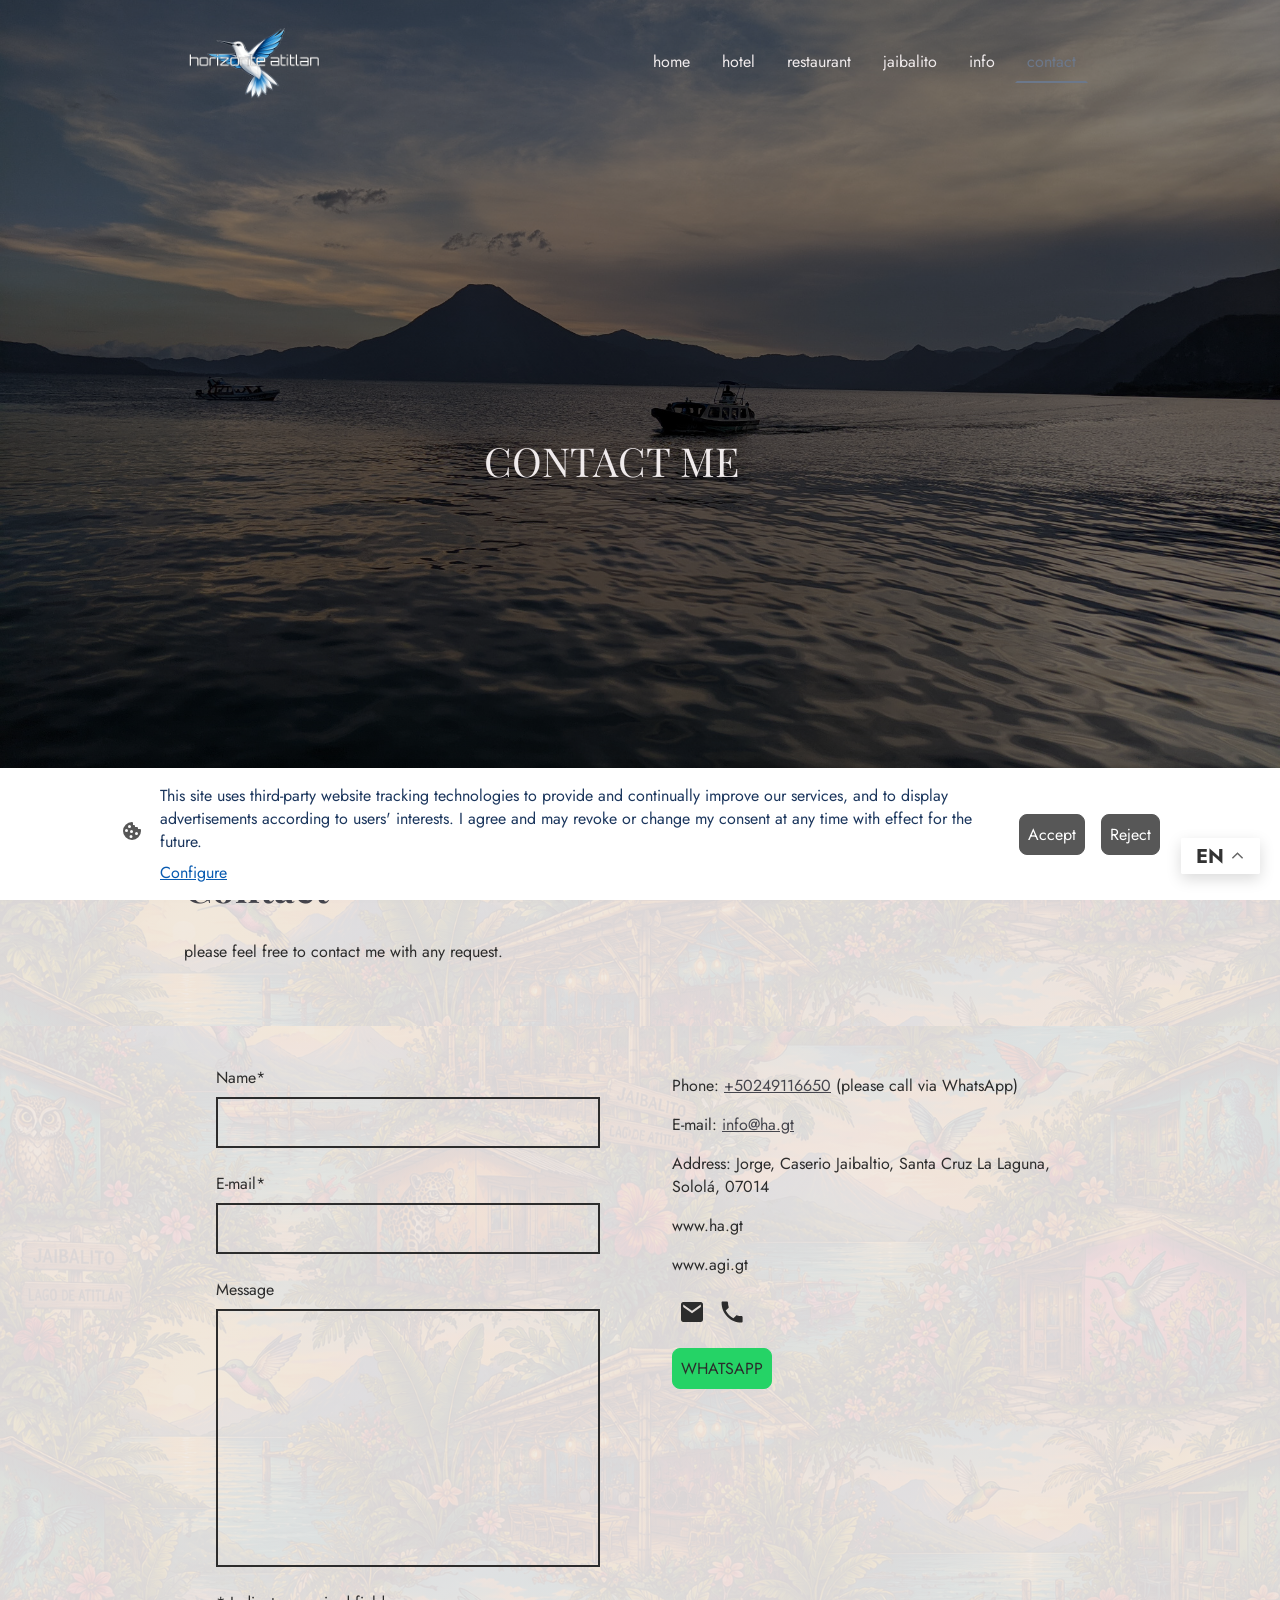
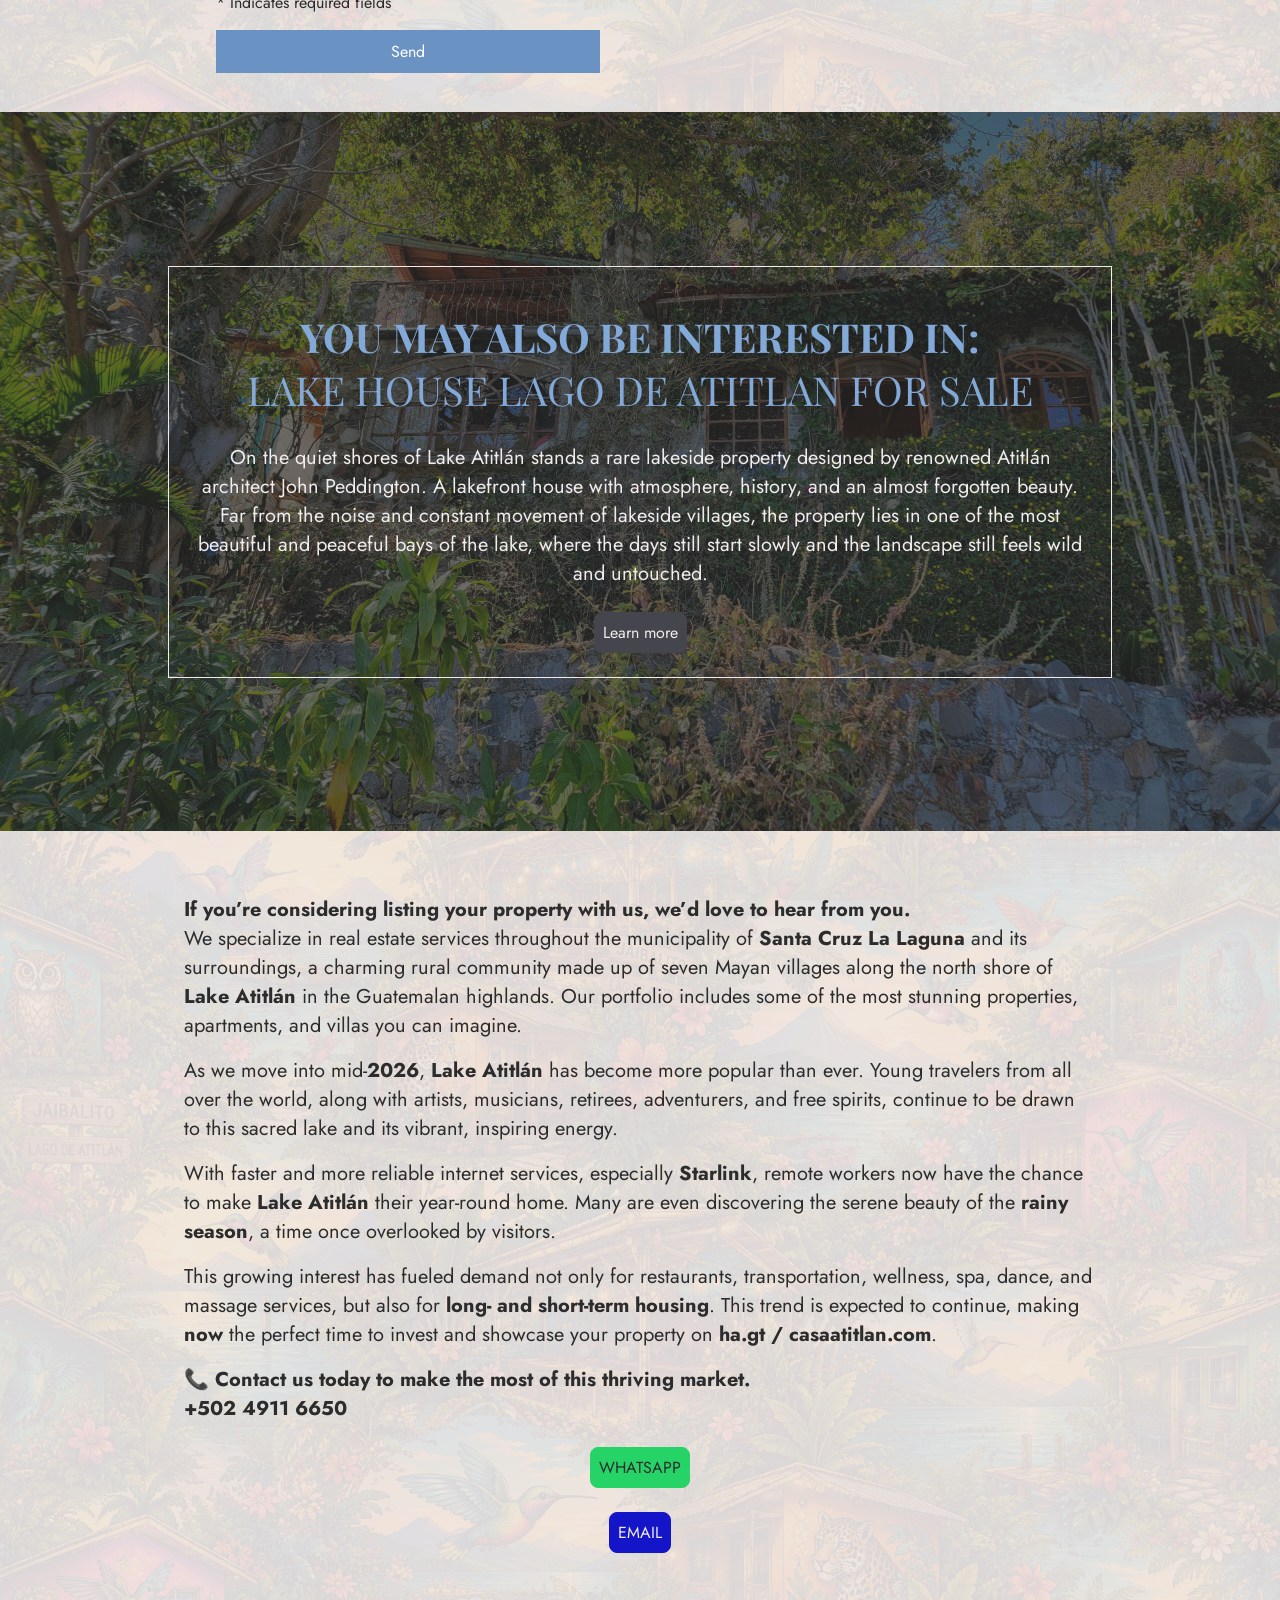
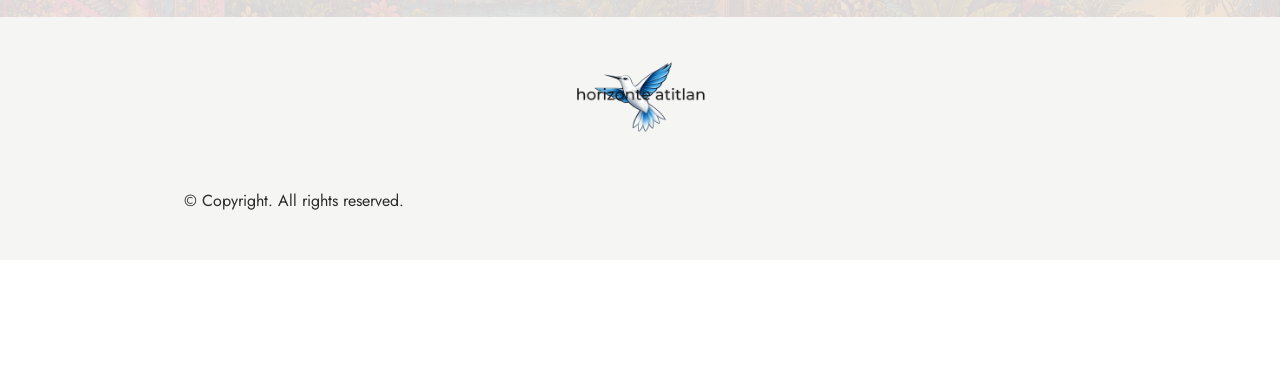
==== commit e804fc82: "Fix contact form: remove broken captcha, add Web3Forms delivery" ====
--- a/contact/index.html
+++ b/contact/index.html
@@ -70,7 +70,7 @@
 	<!-- #root -->
 <div id="root">
 <link rel="preload" as="image" imagesrcset="/wp-content/uploads/go-x/u/00d015b1-cfca-497a-8198-4ef3510af7e3/image-160x107.png 160w,/wp-content/uploads/go-x/u/00d015b1-cfca-497a-8198-4ef3510af7e3/image-240x160.png 240w,/wp-content/uploads/go-x/u/00d015b1-cfca-497a-8198-4ef3510af7e3/image-342x228.png 342w,/wp-content/uploads/go-x/u/00d015b1-cfca-497a-8198-4ef3510af7e3/image-192x128.png 192w,/wp-content/uploads/go-x/u/00d015b1-cfca-497a-8198-4ef3510af7e3/image-384x256.png 384w,/wp-content/uploads/go-x/u/00d015b1-cfca-497a-8198-4ef3510af7e3/image-188x125.png 188w" imagesizes="(min-width: 1024px) 160px,(min-width: 960px) 240px,(min-width: 768px) 25vw,(min-width: 0px) 50vw"/><link rel="preload" as="image" imagesrcset="/wp-content/uploads/go-x/u/aabd2472-8148-4f5b-a861-11ccddd95d3f/image-160x107.png 160w,/wp-content/uploads/go-x/u/aabd2472-8148-4f5b-a861-11ccddd95d3f/image-228x152.png 228w,/wp-content/uploads/go-x/u/aabd2472-8148-4f5b-a861-11ccddd95d3f/image-128x85.png 128w,/wp-content/uploads/go-x/u/aabd2472-8148-4f5b-a861-11ccddd95d3f/image-256x171.png 256w,/wp-content/uploads/go-x/u/aabd2472-8148-4f5b-a861-11ccddd95d3f/image-125x83.png 125w" imagesizes="(min-width: 1024px) 160px,(min-width: 960px) 160px,(min-width: 768px) 17vw,(min-width: 0px) 33vw"/><title>Contact | Hotel &amp; Hostel Property at Lake Atitlán</title><meta name="description" content="Contact us for information, pricing and private viewings of this hotel, hostel and hospitality property in Jaibalito Guatemala."/><meta property="og:image" content="https://ha.gt/wp-content/uploads/go-x/u/54563717-5f7a-4a97-9c2d-2ae7bbc8aa2d/image-1200x800.png"/><!-- wp:go-x/page {"classes":"page-root","styles":{"u002du002dpage-background-color":"#f0ebec","u002du002dpage-color":"#2c2c2c","u002du002dtheme-fonts-pair-body-sizes-large-body-size":"18px","u002du002dtheme-fonts-pair-body-sizes-large-button-size":"18px","u002du002dtheme-fonts-pair-body-sizes-small-body-size":"14px","u002du002dtheme-fonts-pair-body-sizes-small-button-size":"14px","u002du002dtheme-fonts-pair-body-sizes-medium-body-size":"16px","u002du002dtheme-fonts-pair-body-sizes-medium-button-size":"16px","u002du002dtheme-fonts-pair-body-family":"OpenSans","u002du002dtheme-fonts-pair-heading-sizes-large-h1-size":"45px","u002du002dtheme-fonts-pair-heading-sizes-large-h2-size":"37px","u002du002dtheme-fonts-pair-heading-sizes-large-h3-size":"31px","u002du002dtheme-fonts-pair-heading-sizes-large-h4-size":"26px","u002du002dtheme-fonts-pair-heading-sizes-large-h5-size":"22px","u002du002dtheme-fonts-pair-heading-sizes-large-h6-size":"18px","u002du002dtheme-fonts-pair-heading-sizes-small-h1-size":"35px","u002du002dtheme-fonts-pair-heading-sizes-small-h2-size":"29px","u002du002dtheme-fonts-pair-heading-sizes-small-h3-size":"24px","u002du002dtheme-fonts-pair-heading-sizes-small-h4-size":"20px","u002du002dtheme-fonts-pair-heading-sizes-small-h5-size":"16px","u002du002dtheme-fonts-pair-heading-sizes-small-h6-size":"14px","u002du002dtheme-fonts-pair-heading-sizes-medium-h1-size":"40px","u002du002dtheme-fonts-pair-heading-sizes-medium-h2-size":"33px","u002du002dtheme-fonts-pair-heading-sizes-medium-h3-size":"28px","u002du002dtheme-fonts-pair-heading-sizes-medium-h4-size":"23px","u002du002dtheme-fonts-pair-heading-sizes-medium-h5-size":"19px","u002du002dtheme-fonts-pair-heading-sizes-medium-h6-size":"16px","u002du002dtheme-fonts-pair-heading-family":"Montserrat","u002du002dtheme-fonts-sizeType":"medium","u002du002dtheme-colors-palette-dark":"#2c2c2c","u002du002dtheme-colors-palette-type":"default","u002du002dtheme-colors-palette-light":"#f0ebec","u002du002dtheme-colors-palette-accent1":"#45454d","u002du002dtheme-colors-palette-accent2":"#555e6e","u002du002dtheme-colors-palette-accent3":"#6a93c3","u002du002dtheme-colors-contrast":"high","u002du002dtheme-colors-variation":"4px","u002du002dtheme-colors-luminosity":"light","u002du002dtheme-colors-availablePalettes-0-dark":"#090a0a","u002du002dtheme-colors-availablePalettes-0-type":"custom","u002du002dtheme-colors-availablePalettes-0-light":"#ffffff","u002du002dtheme-colors-availablePalettes-0-accent1":"#2c344c","u002du002dtheme-colors-availablePalettes-0-accent2":"#405f83","u002du002dtheme-colors-availablePalettes-0-accent3":"#22a6a4","u002du002dtheme-spacing-type":"medium","u002du002dtheme-spacing-unit":"8px","u002du002dtheme-spacing-units-large":"16px","u002du002dtheme-spacing-units-small":"4px","u002du002dtheme-spacing-units-medium":"8px","u002du002dtheme-geometry-set-name":"rectangle","u002du002dtheme-geometry-set-homepagePattern-footer-0-image-name":"rectangle","u002du002dtheme-geometry-set-homepagePattern-footer-0-section-name":"rectangle","u002du002dtheme-geometry-set-homepagePattern-header-0-image-name":"rectangle","u002du002dtheme-geometry-set-homepagePattern-header-0-section-name":"rectangle","u002du002dtheme-geometry-set-homepagePattern-content-0-image-name":"rectangle","u002du002dtheme-geometry-set-homepagePattern-content-0-section-name":"rectangle","u002du002dtheme-geometry-set-contentpagePattern-footer-0-image-name":"rectangle","u002du002dtheme-geometry-set-contentpagePattern-footer-0-section-name":"rectangle","u002du002dtheme-geometry-set-contentpagePattern-header-0-image-name":"rectangle","u002du002dtheme-geometry-set-contentpagePattern-header-0-section-name":"rectangle","u002du002dtheme-geometry-set-contentpagePattern-content-0-image-name":"rectangle","u002du002dtheme-geometry-set-contentpagePattern-content-0-section-name":"rectangle","u002du002dtheme-geometry-lastUpdated":"1753472169686px","u002du002dtheme-animation-animationPreset-name":"none","u002du002dtheme-animation-animationPreset-columnAnimation":"","u002du002dtheme-animation-animationPreset-sectionAnimation":"","u002du002dtheme-customColors-0":"#000000","u002du002dtheme-customColors-1":"#045b91","u002du002dtheme-customColors-2":"#008eb2","u002du002dtheme-customColors-3":"#ff9a0b","u002du002dtheme-customColors-4":"#25d366","u002du002dtheme-customColors-5":"#b9f8f4","u002du002dtheme-customColors-6":"#faf7dd","u002du002dtheme-customColors-7":"#f5f5f4","u002du002dheading-color-h1":"#45454d","u002du002dfont-family-h1":"Montserrat","u002du002dfont-size-h1":"40px","u002du002dfont-weight-h1":"normal","u002du002dword-wrap-h1":"break-word","u002du002doverflow-wrap-h1":"break-word","u002du002dfont-style-h1":"normal","u002du002dtext-decoration-h1":"none","u002du002dletter-spacing-h1":"normal","u002du002dline-height-h1":"normal","u002du002dtext-transform-h1":"none","u002du002dtablet-font-downscale-h1":0.875,"u002du002dmobile-font-downscale-h1":0.875,"u002du002dheading-color-h2":"#45454d","u002du002dfont-family-h2":"Montserrat","u002du002dfont-size-h2":"33px","u002du002dfont-weight-h2":"normal","u002du002dword-wrap-h2":"break-word","u002du002doverflow-wrap-h2":"break-word","u002du002dfont-style-h2":"normal","u002du002dtext-decoration-h2":"none","u002du002dletter-spacing-h2":"normal","u002du002dline-height-h2":"normal","u002du002dtext-transform-h2":"none","u002du002dtablet-font-downscale-h2":0.875,"u002du002dmobile-font-downscale-h2":0.875,"u002du002dheading-color-h3":"#45454d","u002du002dfont-family-h3":"Montserrat","u002du002dfont-size-h3":"28px","u002du002dfont-weight-h3":"normal","u002du002dword-wrap-h3":"break-word","u002du002doverflow-wrap-h3":"break-word","u002du002dfont-style-h3":"normal","u002du002dtext-decoration-h3":"none","u002du002dletter-spacing-h3":"normal","u002du002dline-height-h3":"normal","u002du002dtext-transform-h3":"none","u002du002dtablet-font-downscale-h3":0.875,"u002du002dmobile-font-downscale-h3":0.875,"u002du002dheading-color-h4":"#45454d","u002du002dfont-family-h4":"Montserrat","u002du002dfont-size-h4":"23px","u002du002dfont-weight-h4":"normal","u002du002dword-wrap-h4":"break-word","u002du002doverflow-wrap-h4":"break-word","u002du002dfont-style-h4":"normal","u002du002dtext-decoration-h4":"none","u002du002dletter-spacing-h4":"normal","u002du002dline-height-h4":"normal","u002du002dtext-transform-h4":"none","u002du002dtablet-font-downscale-h4":0.875,"u002du002dmobile-font-downscale-h4":0.875,"u002du002dheading-color-h5":"#2c2c2c","u002du002dfont-family-h5":"Montserrat","u002du002dfont-size-h5":"19px","u002du002dfont-weight-h5":"normal","u002du002dword-wrap-h5":"break-word","u002du002doverflow-wrap-h5":"break-word","u002du002dfont-style-h5":"normal","u002du002dtext-decoration-h5":"none","u002du002dletter-spacing-h5":"normal","u002du002dline-height-h5":"normal","u002du002dtext-transform-h5":"none","u002du002dtablet-font-downscale-h5":0.875,"u002du002dmobile-font-downscale-h5":0.875,"u002du002dheading-color-h6":"#2c2c2c","u002du002dfont-family-h6":"Montserrat","u002du002dfont-size-h6":"16px","u002du002dfont-weight-h6":"normal","u002du002dword-wrap-h6":"break-word","u002du002doverflow-wrap-h6":"break-word","u002du002dfont-style-h6":"normal","u002du002dtext-decoration-h6":"none","u002du002dletter-spacing-h6":"normal","u002du002dline-height-h6":"normal","u002du002dtext-transform-h6":"none","u002du002dtablet-font-downscale-h6":0.875,"u002du002dmobile-font-downscale-h6":0.875,"u002du002dtext-container-color":"#2c2c2c","u002du002dtext-container-anchor-color":"#45454d","u002du002dfont-family":"OpenSans","u002du002dfont-size":"16px","u002du002dfont-weight":"normal","u002du002dword-wrap":"break-word","u002du002doverflow-wrap":"break-word","u002du002dfont-style":"normal","u002du002dtext-decoration":"none","u002du002dletter-spacing":"normal","u002du002dline-height":"normal","u002du002dtext-transform":"none","u002du002dtablet-font-downscale":0.875,"u002du002dmobile-font-downscale":0.875}} --><div id="page-root" style="--page-background-color:#f0ebec;--page-color:#2c2c2c;--theme-fonts-pair-body-sizes-large-body-size:18px;--theme-fonts-pair-body-sizes-large-button-size:18px;--theme-fonts-pair-body-sizes-small-body-size:14px;--theme-fonts-pair-body-sizes-small-button-size:14px;--theme-fonts-pair-body-sizes-medium-body-size:16px;--theme-fonts-pair-body-sizes-medium-button-size:16px;--theme-fonts-pair-body-family:OpenSans;--theme-fonts-pair-heading-sizes-large-h1-size:45px;--theme-fonts-pair-heading-sizes-large-h2-size:37px;--theme-fonts-pair-heading-sizes-large-h3-size:31px;--theme-fonts-pair-heading-sizes-large-h4-size:26px;--theme-fonts-pair-heading-sizes-large-h5-size:22px;--theme-fonts-pair-heading-sizes-large-h6-size:18px;--theme-fonts-pair-heading-sizes-small-h1-size:35px;--theme-fonts-pair-heading-sizes-small-h2-size:29px;--theme-fonts-pair-heading-sizes-small-h3-size:24px;--theme-fonts-pair-heading-sizes-small-h4-size:20px;--theme-fonts-pair-heading-sizes-small-h5-size:16px;--theme-fonts-pair-heading-sizes-small-h6-size:14px;--theme-fonts-pair-heading-sizes-medium-h1-size:40px;--theme-fonts-pair-heading-sizes-medium-h2-size:33px;--theme-fonts-pair-heading-sizes-medium-h3-size:28px;--theme-fonts-pair-heading-sizes-medium-h4-size:23px;--theme-fonts-pair-heading-sizes-medium-h5-size:19px;--theme-fonts-pair-heading-sizes-medium-h6-size:16px;--theme-fonts-pair-heading-family:Montserrat;--theme-fonts-sizeType:medium;--theme-colors-palette-dark:#2c2c2c;--theme-colors-palette-type:default;--theme-colors-palette-light:#f0ebec;--theme-colors-palette-accent1:#45454d;--theme-colors-palette-accent2:#555e6e;--theme-colors-palette-accent3:#6a93c3;--theme-colors-contrast:high;--theme-colors-variation:4px;--theme-colors-luminosity:light;--theme-colors-availablePalettes-0-dark:#090a0a;--theme-colors-availablePalettes-0-type:custom;--theme-colors-availablePalettes-0-light:#ffffff;--theme-colors-availablePalettes-0-accent1:#2c344c;--theme-colors-availablePalettes-0-accent2:#405f83;--theme-colors-availablePalettes-0-accent3:#22a6a4;--theme-spacing-type:medium;--theme-spacing-unit:8px;--theme-spacing-units-large:16px;--theme-spacing-units-small:4px;--theme-spacing-units-medium:8px;--theme-geometry-set-name:rectangle;--theme-geometry-set-homepagePattern-footer-0-image-name:rectangle;--theme-geometry-set-homepagePattern-footer-0-section-name:rectangle;--theme-geometry-set-homepagePattern-header-0-image-name:rectangle;--theme-geometry-set-homepagePattern-header-0-section-name:rectangle;--theme-geometry-set-homepagePattern-content-0-image-name:rectangle;--theme-geometry-set-homepagePattern-content-0-section-name:rectangle;--theme-geometry-set-contentpagePattern-footer-0-image-name:rectangle;--theme-geometry-set-contentpagePattern-footer-0-section-name:rectangle;--theme-geometry-set-contentpagePattern-header-0-image-name:rectangle;--theme-geometry-set-contentpagePattern-header-0-section-name:rectangle;--theme-geometry-set-contentpagePattern-content-0-image-name:rectangle;--theme-geometry-set-contentpagePattern-content-0-section-name:rectangle;--theme-geometry-lastUpdated:1753472169686px;--theme-animation-animationPreset-name:none;--theme-customColors-0:#000000;--theme-customColors-1:#045b91;--theme-customColors-2:#008eb2;--theme-customColors-3:#ff9a0b;--theme-customColors-4:#25d366;--theme-customColors-5:#b9f8f4;--theme-customColors-6:#faf7dd;--theme-customColors-7:#f5f5f4;--heading-color-h1:#45454d;--font-family-h1:Montserrat;--font-size-h1:40px;--font-weight-h1:normal;--word-wrap-h1:break-word;--overflow-wrap-h1:break-word;--font-style-h1:normal;--text-decoration-h1:none;--letter-spacing-h1:normal;--line-height-h1:normal;--text-transform-h1:none;--tablet-font-downscale-h1:0.875;--mobile-font-downscale-h1:0.875;--heading-color-h2:#45454d;--font-family-h2:Montserrat;--font-size-h2:33px;--font-weight-h2:normal;--word-wrap-h2:break-word;--overflow-wrap-h2:break-word;--font-style-h2:normal;--text-decoration-h2:none;--letter-spacing-h2:normal;--line-height-h2:normal;--text-transform-h2:none;--tablet-font-downscale-h2:0.875;--mobile-font-downscale-h2:0.875;--heading-color-h3:#45454d;--font-family-h3:Montserrat;--font-size-h3:28px;--font-weight-h3:normal;--word-wrap-h3:break-word;--overflow-wrap-h3:break-word;--font-style-h3:normal;--text-decoration-h3:none;--letter-spacing-h3:normal;--line-height-h3:normal;--text-transform-h3:none;--tablet-font-downscale-h3:0.875;--mobile-font-downscale-h3:0.875;--heading-color-h4:#45454d;--font-family-h4:Montserrat;--font-size-h4:23px;--font-weight-h4:normal;--word-wrap-h4:break-word;--overflow-wrap-h4:break-word;--font-style-h4:normal;--text-decoration-h4:none;--letter-spacing-h4:normal;--line-height-h4:normal;--text-transform-h4:none;--tablet-font-downscale-h4:0.875;--mobile-font-downscale-h4:0.875;--heading-color-h5:#2c2c2c;--font-family-h5:Montserrat;--font-size-h5:19px;--font-weight-h5:normal;--word-wrap-h5:break-word;--overflow-wrap-h5:break-word;--font-style-h5:normal;--text-decoration-h5:none;--letter-spacing-h5:normal;--line-height-h5:normal;--text-transform-h5:none;--tablet-font-downscale-h5:0.875;--mobile-font-downscale-h5:0.875;--heading-color-h6:#2c2c2c;--font-family-h6:Montserrat;--font-size-h6:16px;--font-weight-h6:normal;--word-wrap-h6:break-word;--overflow-wrap-h6:break-word;--font-style-h6:normal;--text-decoration-h6:none;--letter-spacing-h6:normal;--line-height-h6:normal;--text-transform-h6:none;--tablet-font-downscale-h6:0.875;--mobile-font-downscale-h6:0.875;--text-container-color:#2c2c2c;--text-container-anchor-color:#45454d;--font-family:OpenSans;--font-size:16px;--font-weight:normal;--word-wrap:break-word;--overflow-wrap:break-word;--font-style:normal;--text-decoration:none;--letter-spacing:normal;--line-height:normal;--text-transform:none;--tablet-font-downscale:0.875;--mobile-font-downscale:0.875" class="page-root"><!-- wp:go-x/section {"section":{"id":"f23a4e02-9386-469d-8df4-ba1bf394742f"},"rootClasses":"section section-root animated-element section-overlaps section-geometry section-geometry-rectangle","rootProps":{"data-zone-type":"header"},"bgClasses":"section-inner section-edge18Inner","contentClasses":"section-content","usedGeometryAttr":"rectangle","sectionSettingsStyles":{"backgroundColor":"#f0ebec","color":"#2c2c2c","backgroundImage":"linear-gradient(rgba(0, 0, 0, 0.5), rgba(0, 0, 0, 0.5)), url('/wp-content/uploads/go-x/u/0346b3a8-ddf1-4450-a681-986fca4fb5be/image.jpg')","backgroundSize":"cover","backgroundRepeat":"no-repeat","backgroundPosition":"50% 50%","backgroundAttachment":"scroll","opacity":0},"styles":{"u002du002dheading-color-h1":"#6a93c3","u002du002dfont-family-h1":"Montserrat","u002du002dfont-size-h1":"40px","u002du002dfont-weight-h1":"normal","u002du002dword-wrap-h1":"break-word","u002du002doverflow-wrap-h1":"break-word","u002du002dfont-style-h1":"normal","u002du002dtext-decoration-h1":"none","u002du002dletter-spacing-h1":"normal","u002du002dline-height-h1":"normal","u002du002dtext-transform-h1":"none","u002du002dtablet-font-downscale-h1":0.875,"u002du002dmobile-font-downscale-h1":0.875,"u002du002dheading-color-h2":"#6a93c3","u002du002dfont-family-h2":"Montserrat","u002du002dfont-size-h2":"33px","u002du002dfont-weight-h2":"normal","u002du002dword-wrap-h2":"break-word","u002du002doverflow-wrap-h2":"break-word","u002du002dfont-style-h2":"normal","u002du002dtext-decoration-h2":"none","u002du002dletter-spacing-h2":"normal","u002du002dline-height-h2":"normal","u002du002dtext-transform-h2":"none","u002du002dtablet-font-downscale-h2":0.875,"u002du002dmobile-font-downscale-h2":0.875,"u002du002dheading-color-h3":"#6a93c3","u002du002dfont-family-h3":"Montserrat","u002du002dfont-size-h3":"28px","u002du002dfont-weight-h3":"normal","u002du002dword-wrap-h3":"break-word","u002du002doverflow-wrap-h3":"break-word","u002du002dfont-style-h3":"normal","u002du002dtext-decoration-h3":"none","u002du002dletter-spacing-h3":"normal","u002du002dline-height-h3":"normal","u002du002dtext-transform-h3":"none","u002du002dtablet-font-downscale-h3":0.875,"u002du002dmobile-font-downscale-h3":0.875,"u002du002dheading-color-h4":"#6a93c3","u002du002dfont-family-h4":"Montserrat","u002du002dfont-size-h4":"23px","u002du002dfont-weight-h4":"normal","u002du002dword-wrap-h4":"break-word","u002du002doverflow-wrap-h4":"break-word","u002du002dfont-style-h4":"normal","u002du002dtext-decoration-h4":"none","u002du002dletter-spacing-h4":"normal","u002du002dline-height-h4":"normal","u002du002dtext-transform-h4":"none","u002du002dtablet-font-downscale-h4":0.875,"u002du002dmobile-font-downscale-h4":0.875,"u002du002dheading-color-h5":"#777777","u002du002dfont-family-h5":"Montserrat","u002du002dfont-size-h5":"19px","u002du002dfont-weight-h5":"normal","u002du002dword-wrap-h5":"break-word","u002du002doverflow-wrap-h5":"break-word","u002du002dfont-style-h5":"normal","u002du002dtext-decoration-h5":"none","u002du002dletter-spacing-h5":"normal","u002du002dline-height-h5":"normal","u002du002dtext-transform-h5":"none","u002du002dtablet-font-downscale-h5":0.875,"u002du002dmobile-font-downscale-h5":0.875,"u002du002dheading-color-h6":"#777777","u002du002dfont-family-h6":"Montserrat","u002du002dfont-size-h6":"16px","u002du002dfont-weight-h6":"normal","u002du002dword-wrap-h6":"break-word","u002du002doverflow-wrap-h6":"break-word","u002du002dfont-style-h6":"normal","u002du002dtext-decoration-h6":"none","u002du002dletter-spacing-h6":"normal","u002du002dline-height-h6":"normal","u002du002dtext-transform-h6":"none","u002du002dtablet-font-downscale-h6":0.875,"u002du002dmobile-font-downscale-h6":0.875,"u002du002dtext-container-color":"#777777","u002du002dtext-container-anchor-color":"#6a93c3","u002du002dfont-family":"OpenSans","u002du002dfont-size":"16px","u002du002dfont-weight":"normal","u002du002dword-wrap":"break-word","u002du002doverflow-wrap":"break-word","u002du002dfont-style":"normal","u002du002dtext-decoration":"none","u002du002dletter-spacing":"normal","u002du002dline-height":"normal","u002du002dtext-transform":"none","u002du002dtablet-font-downscale":0.875,"u002du002dmobile-font-downscale":0.875,"u002du002dsection-geometry":"section-geometry-rectangle","zIndex":400,"u002du002dheader-height":"100%"}} --><header data-zone-type="header" class="section section-root animated-element section-overlaps section-geometry section-geometry-rectangle" data-shape="rectangle" style="--heading-color-h1:#6a93c3;--font-family-h1:Montserrat;--font-size-h1:40px;--font-weight-h1:normal;--word-wrap-h1:break-word;--overflow-wrap-h1:break-word;--font-style-h1:normal;--text-decoration-h1:none;--letter-spacing-h1:normal;--line-height-h1:normal;--text-transform-h1:none;--tablet-font-downscale-h1:0.875;--mobile-font-downscale-h1:0.875;--heading-color-h2:#6a93c3;--font-family-h2:Montserrat;--font-size-h2:33px;--font-weight-h2:normal;--word-wrap-h2:break-word;--overflow-wrap-h2:break-word;--font-style-h2:normal;--text-decoration-h2:none;--letter-spacing-h2:normal;--line-height-h2:normal;--text-transform-h2:none;--tablet-font-downscale-h2:0.875;--mobile-font-downscale-h2:0.875;--heading-color-h3:#6a93c3;--font-family-h3:Montserrat;--font-size-h3:28px;--font-weight-h3:normal;--word-wrap-h3:break-word;--overflow-wrap-h3:break-word;--font-style-h3:normal;--text-decoration-h3:none;--letter-spacing-h3:normal;--line-height-h3:normal;--text-transform-h3:none;--tablet-font-downscale-h3:0.875;--mobile-font-downscale-h3:0.875;--heading-color-h4:#6a93c3;--font-family-h4:Montserrat;--font-size-h4:23px;--font-weight-h4:normal;--word-wrap-h4:break-word;--overflow-wrap-h4:break-word;--font-style-h4:normal;--text-decoration-h4:none;--letter-spacing-h4:normal;--line-height-h4:normal;--text-transform-h4:none;--tablet-font-downscale-h4:0.875;--mobile-font-downscale-h4:0.875;--heading-color-h5:#777777;--font-family-h5:Montserrat;--font-size-h5:19px;--font-weight-h5:normal;--word-wrap-h5:break-word;--overflow-wrap-h5:break-word;--font-style-h5:normal;--text-decoration-h5:none;--letter-spacing-h5:normal;--line-height-h5:normal;--text-transform-h5:none;--tablet-font-downscale-h5:0.875;--mobile-font-downscale-h5:0.875;--heading-color-h6:#777777;--font-family-h6:Montserrat;--font-size-h6:16px;--font-weight-h6:normal;--word-wrap-h6:break-word;--overflow-wrap-h6:break-word;--font-style-h6:normal;--text-decoration-h6:none;--letter-spacing-h6:normal;--line-height-h6:normal;--text-transform-h6:none;--tablet-font-downscale-h6:0.875;--mobile-font-downscale-h6:0.875;--text-container-color:#777777;--text-container-anchor-color:#6a93c3;--font-family:OpenSans;--font-size:16px;--font-weight:normal;--word-wrap:break-word;--overflow-wrap:break-word;--font-style:normal;--text-decoration:none;--letter-spacing:normal;--line-height:normal;--text-transform:none;--tablet-font-downscale:0.875;--mobile-font-downscale:0.875;--section-geometry:section-geometry-rectangle;z-index:400;--header-height:100%"><div style="background-color:#f0ebec;color:#2c2c2c;background-image:linear-gradient(rgba(0, 0, 0, 0.5), rgba(0, 0, 0, 0.5)), url('../wp-content/uploads/go-x/u/0346b3a8-ddf1-4450-a681-986fca4fb5be/image.jpg');background-size:cover;background-repeat:no-repeat;background-position:50% 50%;background-attachment:scroll;opacity:0" class="section-inner section-edge18Inner" data-styled-section-id="f23a4e02-9386-469d-8df4-ba1bf394742f"></div><div class="section-inner-width section-inner-width-small" style="--section-small-width:960px;--section-medium-width:1280px;--section-large-width:1920px"><div class="section-content"><!-- wp:go-x/row {"topLevel":true,"classes":{"root":"grid-row-root","hasRows":"grid-row-has-rows","hasColumns":"grid-row-has-columns","nonFullWidth":"grid-row-non-full-width","topLevel":"grid-row-top-level","fullWidth":"grid-row-full-width","custom":"grid-row-custom"},"rootProps":{},"hasRows":true,"styles":{"u002du002dgrid-row-no-full-width":"960px","u002du002dgrid-row-full-width":"1920px","u002du002dgrid-row-spacing-unit":"8px","u002du002dgrid-row-top-level-padding":"16px","u002du002dgrid-row-top-level-padding-lg":"8px"}} --><div class="grid-row-root grid-row-has-rows grid-row-top-level" data-top-level="true" style="--grid-row-no-full-width:960px;--grid-row-full-width:1920px;--grid-row-spacing-unit:8px;--grid-row-top-level-padding:16px;--grid-row-top-level-padding-lg:8px"><!-- wp:go-x/row {"classes":{"root":"grid-row-root","hasRows":"grid-row-has-rows","hasColumns":"grid-row-has-columns","nonFullWidth":"grid-row-non-full-width","topLevel":"grid-row-top-level","fullWidth":"grid-row-full-width","custom":"grid-row-custom"},"rootProps":{},"hasRows":false,"styles":{"u002du002dgrid-row-no-full-width":"960px","u002du002dgrid-row-full-width":"1920px","u002du002dgrid-row-spacing-unit":"8px","u002du002dgrid-row-top-level-padding":"16px","u002du002dgrid-row-top-level-padding-lg":"8px"}} --><div class="grid-row-root grid-row-has-columns" style="--grid-row-no-full-width:960px;--grid-row-full-width:1920px;--grid-row-spacing-unit:8px;--grid-row-top-level-padding:16px;--grid-row-top-level-padding-lg:8px"><!-- wp:go-x/column {"classes":{"root":"grid-column-root","custom":"grid-column-custom","spacing":"grid-column-spacing","animatedElement":"animated-element","animationClass":"","customClassName":"grid-column-52db9759-9580-4188-98ef-6a0b854297a3"},"size":{"small":12,"medium":12,"large":12},"rootProps":{},"styles":{"display":"flex","justifyContent":"flex-end","u002du002dgrid-column-spacing-unit":"8px","u002du002dgrid-column-vertical-spacing":"16px"}} --><div class="grid-column-root grid-column-small-12 grid-column-medium-12 grid-column-large-12 grid-column-52db9759-9580-4188-98ef-6a0b854297a3 animated-element" style="display:flex;justify-content:flex-end;--grid-column-spacing-unit:8px;--grid-column-vertical-spacing:16px"></div><!-- /wp:go-x/column --></div><!-- /wp:go-x/row --><!-- wp:go-x/row {"classes":{"root":"grid-row-root","hasRows":"grid-row-has-rows","hasColumns":"grid-row-has-columns","nonFullWidth":"grid-row-non-full-width","topLevel":"grid-row-top-level","fullWidth":"grid-row-full-width","custom":"grid-row-custom"},"rootProps":{},"hasRows":false,"styles":{"u002du002dgrid-row-no-full-width":"960px","u002du002dgrid-row-full-width":"1920px","u002du002dgrid-row-spacing-unit":"8px","u002du002dgrid-row-top-level-padding":"16px","u002du002dgrid-row-top-level-padding-lg":"8px"}} --><div class="grid-row-root grid-row-has-columns" style="--grid-row-no-full-width:960px;--grid-row-full-width:1920px;--grid-row-spacing-unit:8px;--grid-row-top-level-padding:16px;--grid-row-top-level-padding-lg:8px"><!-- wp:go-x/column {"classes":{"root":"grid-column-root","custom":"grid-column-custom","spacing":"grid-column-spacing","animatedElement":"animated-element","animationClass":"","customClassName":"grid-column-daf2b44f-9680-48b6-98c0-321534bc5abb"},"size":{"small":6,"medium":3,"large":2},"rootProps":{},"styles":{"alignSelf":"center","alignItems":"center","u002du002dgrid-column-spacing-unit":"8px","u002du002dgrid-column-vertical-spacing":"16px"}} --><div class="grid-column-root grid-column-small-6 grid-column-medium-3 grid-column-large-2 grid-column-daf2b44f-9680-48b6-98c0-321534bc5abb animated-element" style="align-self:center;align-items:center;--grid-column-spacing-unit:8px;--grid-column-vertical-spacing:16px"><!-- wp:go-x/module-container {"classnames":"module-container-custom module-container-root","styles":{}} --><div class="module-container-custom module-container-root"><!-- wp:go-x/logo {"classes":{"imageContainer":"logo-image-container","image":"logo-image","text":"logo-text","level":"logo-text-level-1","link":"logo-link"},"payload":{"alt":"","type":"image","origin":{"id":"00d015b1-cfca-497a-8198-4ef3510af7e3","type":"files","width":1536,"height":1024,"fileName":"haweissDAS.png","location":"9cb8d1bb-4325-4d20-80ee-fda9fbdca862","contentType":"image/png"},"resizeWidth":100},"rootHeadingClass":"heading-root","themingContainerClass":"logo-59a2b9a0-90d1-4855-aeac-c97087fe120b","responsiveImageAttributes":{"src":"/wp-content/uploads/go-x/u/00d015b1-cfca-497a-8198-4ef3510af7e3/image-384x256.png","srcSet":"/wp-content/uploads/go-x/u/00d015b1-cfca-497a-8198-4ef3510af7e3/image-160x107.png 160w,/wp-content/uploads/go-x/u/00d015b1-cfca-497a-8198-4ef3510af7e3/image-240x160.png 240w,/wp-content/uploads/go-x/u/00d015b1-cfca-497a-8198-4ef3510af7e3/image-342x228.png 342w,/wp-content/uploads/go-x/u/00d015b1-cfca-497a-8198-4ef3510af7e3/image-192x128.png 192w,/wp-content/uploads/go-x/u/00d015b1-cfca-497a-8198-4ef3510af7e3/image-384x256.png 384w,/wp-content/uploads/go-x/u/00d015b1-cfca-497a-8198-4ef3510af7e3/image-188x125.png 188w","sizes":"(min-width: 1024px) 160px,(min-width: 960px) 240px,(min-width: 768px) 25vw,(min-width: 0px) 50vw"},"customStyles":{"justifyContent":"flex-start"},"Img":"img","locale":"en-US"} --><div style="display:flex;justify-content:flex-start"><div style="padding-bottom:66.66666666666667%;width:100%" class="logo-image-container"><a href="..//index.html" class="logo-link" aria-label="Site logo"><img src="../wp-content/uploads/go-x/u/00d015b1-cfca-497a-8198-4ef3510af7e3/image-384x256.png" srcset="../wp-content/uploads/go-x/u/00d015b1-cfca-497a-8198-4ef3510af7e3/image-160x107.png 160w,../wp-content/uploads/go-x/u/00d015b1-cfca-497a-8198-4ef3510af7e3/image-240x160.png 240w,../wp-content/uploads/go-x/u/00d015b1-cfca-497a-8198-4ef3510af7e3/image-342x228.png 342w,../wp-content/uploads/go-x/u/00d015b1-cfca-497a-8198-4ef3510af7e3/image-192x128.png 192w,../wp-content/uploads/go-x/u/00d015b1-cfca-497a-8198-4ef3510af7e3/image-384x256.png 384w,../wp-content/uploads/go-x/u/00d015b1-cfca-497a-8198-4ef3510af7e3/image-188x125.png 188w" sizes="(min-width: 1024px) 160px,(min-width: 960px) 240px,(min-width: 768px) 25vw,(min-width: 0px) 50vw" alt="" class="logo-image"/></a></div></div><!-- /wp:go-x/logo --></div><!-- /wp:go-x/module-container --></div><!-- /wp:go-x/column --><!-- wp:go-x/column {"classes":{"root":"grid-column-root","custom":"grid-column-custom","spacing":"grid-column-spacing","animatedElement":"animated-element","animationClass":"","customClassName":"grid-column-91e6b5a3-34bc-497c-af5b-0bbfdd6575d8"},"size":{"small":6,"medium":9,"large":10},"rootProps":{},"styles":{"u002du002dgrid-column-spacing-unit":"8px","u002du002dgrid-column-vertical-spacing":"16px"}} --><div class="grid-column-root grid-column-small-6 grid-column-medium-9 grid-column-large-10 grid-column-91e6b5a3-34bc-497c-af5b-0bbfdd6575d8 animated-element" style="--grid-column-spacing-unit:8px;--grid-column-vertical-spacing:16px"><!-- wp:go-x/module-container {"classnames":"module-container-custom module-container-root module-container-bd7708c2-3673-444f-8ba5-57f199db92a6","styles":{"display":"flex","justifyContent":"flex-end"}} --><div style="display:flex;justify-content:flex-end" class="module-container-custom module-container-root module-container-bd7708c2-3673-444f-8ba5-57f199db92a6"><!-- wp:go-x/navigation {"classes":{"root":"navigation-root","item":"navigation-item","menuToggleTrigger":"navigation-menu-toggle-trigger","mobileIcons":"navigation-mobile-icons","mobileIcon":"navigation-mobile-icon","menuIcon":"navigation-menu-icon","menuIconWrapper":"navigation-menu-icon-wrapper","closeIcon":"navigation-close-icon","list":"navigation-list","menuItemWrapper":"navigation-menu-item-wrapper","itemSubpagesWrapper":"navigation-item-subpages-wrapper","moreItemWrapper":"navigation-more-item-wrapper","collapsibleSubpages":"navigation-collapsible-subpages","collapsibleSubpagesWrapper":"navigation-collapsible-subpages-wrapper","moreItem":"navigation-more-item","moreIcon":"navigation-more-icon","moreButton":"navigation-more-button","collapsibleSubpagesButton":"navigation-collapsible-subpages-button","listMore":"navigation-list-more","bgReplacer":"navigation-bg-replacer","selected":"navigation-selected","fillFilled":"navigation-fill-filled","fillOutline":"navigation-fill-outline","fillNone":"navigation-fill-none","shapeRound":"navigation-shape-round","shapeSquare":"navigation-shape-square","shapeSmooth":"navigation-shape-smooth","labelLarge":"navigation-label-large","labelMedium":"navigation-label-medium","labelSmall":"navigation-label-small","rootFooter":"navigation-root-footer","wrapper":"navigation-wrapper","vertical":"navigation-vertical","alignLeft":"navigation-align-left","alignRight":"navigation-align-right","itemVertical":"navigation-item-vertical","rootAlignLeft":"navigation-root-align-left","rootAlignRight":"navigation-root-align-right","rootAlignCenter":"navigation-root-align-center","listMoreCenter":"navigation-list-more-center","listMoreLeft":"navigation-list-more-left"},"inFooter":false,"inSection":false,"styles":{"u002du002dfont-family":"OpenSans","u002du002dfont-size":"16px","u002du002dfont-weight":"normal","u002du002dword-wrap":"break-word","u002du002doverflow-wrap":"break-word","u002du002dfont-style":"normal","u002du002dtext-decoration":"none","u002du002dletter-spacing":"normal","u002du002dline-height":"normal","u002du002dtext-transform":"none","u002du002dtablet-font-downscale":0.875,"u002du002dmobile-font-downscale":0.875,"u002du002dnavigation-background-color":"#000000","u002du002dnavigation-background-color-active":"rgba(108, 120, 139, 0.1)","u002du002dnavigation-background-color-active-second":"rgba(108, 120, 139, 0.05)","u002du002dnavigation-color":"#f0ebec","u002du002dnavigation-spacing":"16px","u002du002dnavigation-active-color":"#6c788b","u002du002dnavigation-contrast-color":"#ffffff","u002du002dnavigation-label-size":"16px","u002du002dnavigation-mobile-anchor-spacing":"12px","u002du002dsticky-overlaps-navigation-background-color":"#f0ebec","u002du002dsticky-overlaps-navigation-color":"#2c2c2c","u002du002dsticky-overlaps-navigation-background-color-active":"rgba(85, 94, 110, 0.1)","u002du002dsticky-overlaps-navigation-background-color-active-second":"rgba(85, 94, 110, 0.05)","u002du002dsticky-overlaps-navigation-active-color":"#555e6e","u002du002dsticky-overlaps-navigation-contrast-color":"#f0ebec","u002du002dsticky-social-colors":"#2c2c2c","u002du002dsticky-text-container-color":"#2c2c2c","u002du002dsticky-bg-image":"{}","u002du002dsticky-heading-color-h1":"#45454d","u002du002dsticky-heading-color-h2":"#45454d","u002du002dsticky-heading-color-h3":"#45454d","u002du002dsticky-heading-color-h4":"#45454d","u002du002dsticky-heading-color-h5":"#2c2c2c","u002du002dsticky-heading-color-h6":"#2c2c2c","u002du002dsticky-theme-active":"","fontFamily":"Montserrat"},"payload":{"style":{"fill":"none","shape":"square"},"labelSize":"medium","fontFamily":"Montserrat","navigationType":"Default","maxDisplayedItems":-1,"customNavigationPages":[{"id":"47811aee-f8ae-4b2e-bbdc-6dd314e4e9c6","slug":"property-02","type":"page","label":"property 02","locale":"en-US","children":[],"properties":{"type":null,"hidden":false,"slugGenerated":false}},{"id":"59dfae53-69d5-49b7-8990-76db6d17dcca","slug":"jaibalito","type":"page","label":"jaibalito","locale":"en-US","children":null,"properties":{"type":null,"hidden":false,"slugGenerated":true}},{"id":"2a60d74e-2b75-47fb-a6f9-2c76b46c0fb1","slug":"info","type":"page","label":"info","locale":"en-US","children":null,"properties":{"type":null,"hidden":false,"slugGenerated":true}},{"id":"a71eda90-55b1-49d2-bbac-262f9391099f","slug":"contact","type":"page","label":"contact","locale":"en-US","children":[],"properties":{"type":null,"hidden":false,"slugGenerated":true}}]},"pages":[{"id":"62b53bdb-8203-4a35-a0c9-0b473ee819fb","slug":"","type":"page","label":"home","locale":"en-US","children":[{"id":"bcde6102-9213-4e7f-b9c7-a92c0d931fe1","slug":"jaibalito01","type":"page","label":"jaibalito01","locale":"en-US","children":null,"properties":{"type":null,"hidden":true,"slugGenerated":true}},{"id":"8766abc2-0bbf-4eec-9daa-4cbac9a81fab","slug":"hotel","type":"page","label":"hotel","locale":"en-US","children":null,"properties":{"type":null,"hidden":null,"slugGenerated":true}},{"id":"cf9ad560-ef94-4cd6-be49-2e8ff1cb0aae","slug":"restaurant","type":"page","label":"restaurant","locale":"en-US","children":null,"properties":{"type":null,"hidden":null,"slugGenerated":true}},{"id":"47811aee-f8ae-4b2e-bbdc-6dd314e4e9c6","slug":"property-02","type":"page","label":"property 02","locale":"en-US","children":[],"properties":{"type":null,"hidden":true,"slugGenerated":false}},{"id":"59dfae53-69d5-49b7-8990-76db6d17dcca","slug":"jaibalito","type":"page","label":"jaibalito","locale":"en-US","children":null,"properties":{"type":null,"hidden":false,"slugGenerated":true}},{"id":"2a60d74e-2b75-47fb-a6f9-2c76b46c0fb1","slug":"info","type":"page","label":"info","locale":"en-US","children":null,"properties":{"type":null,"hidden":false,"slugGenerated":true}},{"id":"a71eda90-55b1-49d2-bbac-262f9391099f","slug":"contact","type":"page","label":"contact","locale":"en-US","children":[],"properties":{"type":null,"hidden":false,"slugGenerated":true}},{"id":"95235a21-ec1a-44da-b756-7b10ce353a85","slug":"for-sale","type":"page","label":"for sale","locale":"en-US","children":null,"properties":{"type":null,"hidden":true,"slugGenerated":true}},{"id":"db87f857-2df1-4fa8-9f4e-36e04c04c879","slug":"for-rent","type":"page","label":"for rent","locale":"en-US","children":[],"properties":{"type":null,"hidden":true,"slugGenerated":true}},{"id":"903bff88-3314-426b-9006-bf91cad4fbff","slug":"casa-amarilla","type":"page","label":"Casa Amarilla","locale":"en-US","children":null,"properties":{"type":null,"hidden":true,"slugGenerated":true}},{"id":"f73ffbf5-2112-4e33-b5ce-ac8e140eeaba","slug":"casita-amarilla","type":"page","label":"Casita Amarilla","locale":"en-US","children":null,"properties":{"type":null,"hidden":true,"slugGenerated":true}},{"id":"ff774b43-d186-4700-8ab3-c3e14544a513","slug":"casa-del-sol","type":"page","label":"Casa Del Sol","locale":"en-US","children":[],"properties":{"type":null,"hidden":true,"slugGenerated":true}},{"id":"a1299196-bffb-4d76-b0ec-cec2d1ee775b","slug":"casa-persia","type":"page","label":"Casa Persia","locale":"en-US","children":null,"properties":{"type":null,"hidden":true,"slugGenerated":true}},{"id":"1d46c2c8-86fd-498c-9019-737514f0758d","slug":"getting-there","type":"page","label":"getting there","locale":"en-US","children":null,"properties":{"type":null,"hidden":true,"slugGenerated":true}}],"properties":null},{"id":"bcde6102-9213-4e7f-b9c7-a92c0d931fe1","slug":"jaibalito01","type":"page","label":"jaibalito01","locale":"en-US","children":null,"properties":{"type":null,"hidden":true,"slugGenerated":true}},{"id":"8766abc2-0bbf-4eec-9daa-4cbac9a81fab","slug":"hotel","type":"page","label":"hotel","locale":"en-US","children":null,"properties":{"type":null,"hidden":null,"slugGenerated":true}},{"id":"cf9ad560-ef94-4cd6-be49-2e8ff1cb0aae","slug":"restaurant","type":"page","label":"restaurant","locale":"en-US","children":null,"properties":{"type":null,"hidden":null,"slugGenerated":true}},{"id":"47811aee-f8ae-4b2e-bbdc-6dd314e4e9c6","slug":"property-02","type":"page","label":"property 02","locale":"en-US","children":[],"properties":{"type":null,"hidden":true,"slugGenerated":false}},{"id":"59dfae53-69d5-49b7-8990-76db6d17dcca","slug":"jaibalito","type":"page","label":"jaibalito","locale":"en-US","children":null,"properties":{"type":null,"hidden":false,"slugGenerated":true}},{"id":"2a60d74e-2b75-47fb-a6f9-2c76b46c0fb1","slug":"info","type":"page","label":"info","locale":"en-US","children":null,"properties":{"type":null,"hidden":false,"slugGenerated":true}},{"id":"a71eda90-55b1-49d2-bbac-262f9391099f","slug":"contact","type":"page","label":"contact","locale":"en-US","children":[],"properties":{"type":null,"hidden":false,"slugGenerated":true}},{"id":"95235a21-ec1a-44da-b756-7b10ce353a85","slug":"for-sale","type":"page","label":"for sale","locale":"en-US","children":null,"properties":{"type":null,"hidden":true,"slugGenerated":true}},{"id":"db87f857-2df1-4fa8-9f4e-36e04c04c879","slug":"for-rent","type":"page","label":"for rent","locale":"en-US","children":[],"properties":{"type":null,"hidden":true,"slugGenerated":true}},{"id":"903bff88-3314-426b-9006-bf91cad4fbff","slug":"casa-amarilla","type":"page","label":"Casa Amarilla","locale":"en-US","children":null,"properties":{"type":null,"hidden":true,"slugGenerated":true}},{"id":"f73ffbf5-2112-4e33-b5ce-ac8e140eeaba","slug":"casita-amarilla","type":"page","label":"Casita Amarilla","locale":"en-US","children":null,"properties":{"type":null,"hidden":true,"slugGenerated":true}},{"id":"ff774b43-d186-4700-8ab3-c3e14544a513","slug":"casa-del-sol","type":"page","label":"Casa Del Sol","locale":"en-US","children":[],"properties":{"type":null,"hidden":true,"slugGenerated":true}},{"id":"a1299196-bffb-4d76-b0ec-cec2d1ee775b","slug":"casa-persia","type":"page","label":"Casa Persia","locale":"en-US","children":null,"properties":{"type":null,"hidden":true,"slugGenerated":true}},{"id":"1d46c2c8-86fd-498c-9019-737514f0758d","slug":"getting-there","type":"page","label":"getting there","locale":"en-US","children":null,"properties":{"type":null,"hidden":true,"slugGenerated":true}}],"selectedPageId":"a71eda90-55b1-49d2-bbac-262f9391099f","locale":"en-US"} --><nav class="navigation-root navigation" style="--font-family:OpenSans;--font-size:16px;--font-weight:normal;--word-wrap:break-word;--overflow-wrap:break-word;--font-style:normal;--text-decoration:none;--letter-spacing:normal;--line-height:normal;--text-transform:none;--tablet-font-downscale:0.875;--mobile-font-downscale:0.875;--navigation-background-color:#000000;--navigation-background-color-active:rgba(108, 120, 139, 0.1);--navigation-background-color-active-second:rgba(108, 120, 139, 0.05);--navigation-color:#f0ebec;--navigation-spacing:16px;--navigation-active-color:#6c788b;--navigation-contrast-color:#ffffff;--navigation-label-size:16px;--navigation-mobile-anchor-spacing:12px;--sticky-overlaps-navigation-background-color:#f0ebec;--sticky-overlaps-navigation-color:#2c2c2c;--sticky-overlaps-navigation-background-color-active:rgba(85, 94, 110, 0.1);--sticky-overlaps-navigation-background-color-active-second:rgba(85, 94, 110, 0.05);--sticky-overlaps-navigation-active-color:#555e6e;--sticky-overlaps-navigation-contrast-color:#f0ebec;--sticky-social-colors:#2c2c2c;--sticky-text-container-color:#2c2c2c;--sticky-bg-image:{};--sticky-heading-color-h1:#45454d;--sticky-heading-color-h2:#45454d;--sticky-heading-color-h3:#45454d;--sticky-heading-color-h4:#45454d;--sticky-heading-color-h5:#2c2c2c;--sticky-heading-color-h6:#2c2c2c;font-family:Montserrat" aria-label="Header navigation"><label for="menuToggleTrigger" aria-label="menuToggleTrigger"></label><input id="menuToggleTrigger" type="checkbox" class="navigation-menu-toggle-trigger"/><div class="navigation-mobile-icons"><svg class="navigation-mobile-icon navigation-menu-icon" xmlns="http://www.w3.org/2000/svg" viewBox="0 0 48 48"><g transform="translate(-32 -27)"><rect width="48" height="6" transform="translate(32 34)"></rect><rect width="48" height="6" transform="translate(32 48)"></rect><rect width="48" height="6" transform="translate(32 62)"></rect></g></svg><svg class="navigation-mobile-icon navigation-close-icon" xmlns="http://www.w3.org/2000/svg" viewBox="0 0 48 48"><g transform="translate(20.464 -51.66) rotate(45)"><rect width="48" height="6" transform="translate(32 48)"></rect><rect width="48" height="6" transform="translate(53 75) rotate(-90)"></rect></g></svg></div><div class="navigation-list"><div class="navigation-menu-item-wrapper"><a data-page-id="62b53bdb-8203-4a35-a0c9-0b473ee819fb" data-shop-page="false" data-shop-subpage-id="false" data-testid="NavigationModule/Page-" data-link-type="page" href="..//index.html" data-navigation-anchor="true" target="_self" rel="noreferrer" class="navigation-item navigation-fill-none navigation-shape-square navigation-label-medium"><span>home </span></a><div class="navigation-collapsible-subpages-wrapper"><div class="navigation-collapsible-subpages"><a data-page-id="8766abc2-0bbf-4eec-9daa-4cbac9a81fab" data-shop-page="false" data-shop-subpage-id="false" data-testid="NavigationModule/Subpage-hotel" data-link-type="page" href="../hotel/index.html" data-navigation-anchor="true" target="_self" rel="noreferrer" class="navigation-item navigation-fill-none navigation-shape-square navigation-label-medium"><span>hotel </span></a><a data-page-id="cf9ad560-ef94-4cd6-be49-2e8ff1cb0aae" data-shop-page="false" data-shop-subpage-id="false" data-testid="NavigationModule/Subpage-restaurant" data-link-type="page" href="../restaurant/index.html" data-navigation-anchor="true" target="_self" rel="noreferrer" class="navigation-item navigation-fill-none navigation-shape-square navigation-label-medium"><span>restaurant </span></a><a data-page-id="59dfae53-69d5-49b7-8990-76db6d17dcca" data-shop-page="false" data-shop-subpage-id="false" data-testid="NavigationModule/Subpage-jaibalito" data-link-type="page" href="../jaibalito/index.html" data-navigation-anchor="true" target="_self" rel="noreferrer" class="navigation-item navigation-fill-none navigation-shape-square navigation-label-medium"><span>jaibalito </span></a><a data-page-id="2a60d74e-2b75-47fb-a6f9-2c76b46c0fb1" data-shop-page="false" data-shop-subpage-id="false" data-testid="NavigationModule/Subpage-info" data-link-type="page" href="../info/index.html" data-navigation-anchor="true" target="_self" rel="noreferrer" class="navigation-item navigation-fill-none navigation-shape-square navigation-label-medium"><span>info </span></a><a data-page-id="a71eda90-55b1-49d2-bbac-262f9391099f" data-shop-page="false" data-shop-subpage-id="false" data-testid="NavigationModule/Subpage-contact" data-link-type="page" href="index.html" data-navigation-anchor="true" target="_self" rel="noreferrer" class="navigation-item navigation-selected navigation-fill-none navigation-shape-square navigation-label-medium"><span>contact </span></a></div></div></div><div class="navigation-menu-item-wrapper"><a data-page-id="8766abc2-0bbf-4eec-9daa-4cbac9a81fab" data-shop-page="false" data-shop-subpage-id="false" data-testid="NavigationModule/Page-hotel" data-link-type="page" href="../hotel/index.html" data-navigation-anchor="true" target="_self" rel="noreferrer" class="navigation-item navigation-fill-none navigation-shape-square navigation-label-medium"><span>hotel </span></a></div><div class="navigation-menu-item-wrapper"><a data-page-id="cf9ad560-ef94-4cd6-be49-2e8ff1cb0aae" data-shop-page="false" data-shop-subpage-id="false" data-testid="NavigationModule/Page-restaurant" data-link-type="page" href="../restaurant/index.html" data-navigation-anchor="true" target="_self" rel="noreferrer" class="navigation-item navigation-fill-none navigation-shape-square navigation-label-medium"><span>restaurant </span></a></div><div class="navigation-menu-item-wrapper"><a data-page-id="59dfae53-69d5-49b7-8990-76db6d17dcca" data-shop-page="false" data-shop-subpage-id="false" data-testid="NavigationModule/Page-jaibalito" data-link-type="page" href="../jaibalito/index.html" data-navigation-anchor="true" target="_self" rel="noreferrer" class="navigation-item navigation-fill-none navigation-shape-square navigation-label-medium"><span>jaibalito </span></a></div><div class="navigation-menu-item-wrapper"><a data-page-id="2a60d74e-2b75-47fb-a6f9-2c76b46c0fb1" data-shop-page="false" data-shop-subpage-id="false" data-testid="NavigationModule/Page-info" data-link-type="page" href="../info/index.html" data-navigation-anchor="true" target="_self" rel="noreferrer" class="navigation-item navigation-fill-none navigation-shape-square navigation-label-medium"><span>info </span></a></div><div class="navigation-menu-item-wrapper"><a data-page-id="a71eda90-55b1-49d2-bbac-262f9391099f" data-shop-page="false" data-shop-subpage-id="false" data-testid="NavigationModule/Page-contact" data-link-type="page" href="index.html" data-navigation-anchor="true" target="_self" rel="noreferrer" class="navigation-item navigation-selected navigation-fill-none navigation-shape-square navigation-label-medium"><span>contact </span></a></div></div><div class="navigation-bg-replacer"></div><div class="navigation-wrapper"></div></nav><!-- /wp:go-x/navigation --></div><!-- /wp:go-x/module-container --></div><!-- /wp:go-x/column --></div><!-- /wp:go-x/row --><!-- wp:go-x/row {"classes":{"root":"grid-row-root","hasRows":"grid-row-has-rows","hasColumns":"grid-row-has-columns","nonFullWidth":"grid-row-non-full-width","topLevel":"grid-row-top-level","fullWidth":"grid-row-full-width","custom":"grid-row-custom"},"rootProps":{},"hasRows":false,"styles":{"u002du002dgrid-row-no-full-width":"960px","u002du002dgrid-row-full-width":"1920px","u002du002dgrid-row-spacing-unit":"8px","u002du002dgrid-row-top-level-padding":"16px","u002du002dgrid-row-top-level-padding-lg":"8px"}} --><div class="grid-row-root grid-row-has-columns" style="--grid-row-no-full-width:960px;--grid-row-full-width:1920px;--grid-row-spacing-unit:8px;--grid-row-top-level-padding:16px;--grid-row-top-level-padding-lg:8px"><!-- wp:go-x/column {"classes":{"root":"grid-column-root","custom":"grid-column-custom","spacing":"grid-column-spacing","animatedElement":"animated-element","animationClass":""},"size":{"small":12,"medium":12,"large":12},"rootProps":{},"styles":{"u002du002dgrid-column-spacing-unit":"8px","u002du002dgrid-column-vertical-spacing":"16px"}} --><div class="grid-column-root grid-column-small-12 grid-column-medium-12 grid-column-large-12 animated-element" style="--grid-column-spacing-unit:8px;--grid-column-vertical-spacing:16px"></div><!-- /wp:go-x/column --></div><!-- /wp:go-x/row --></div><!-- /wp:go-x/row --></div></div></header><!-- /wp:go-x/section --><main id="main">
-<div data-zone-type="content" class="section section-root animated-element section-geometry section-geometry-rectangle" data-shape="rectangle" style="--heading-color-h1:#6a93c3;--font-family-h1:Montserrat;--font-size-h1:40px;--font-weight-h1:normal;--word-wrap-h1:break-word;--overflow-wrap-h1:break-word;--font-style-h1:normal;--text-decoration-h1:none;--letter-spacing-h1:normal;--line-height-h1:normal;--text-transform-h1:none;--tablet-font-downscale-h1:0.875;--mobile-font-downscale-h1:0.875;--heading-color-h2:#6a93c3;--font-family-h2:Montserrat;--font-size-h2:33px;--font-weight-h2:normal;--word-wrap-h2:break-word;--overflow-wrap-h2:break-word;--font-style-h2:normal;--text-decoration-h2:none;--letter-spacing-h2:normal;--line-height-h2:normal;--text-transform-h2:none;--tablet-font-downscale-h2:0.875;--mobile-font-downscale-h2:0.875;--heading-color-h3:#6a93c3;--font-family-h3:Montserrat;--font-size-h3:28px;--font-weight-h3:normal;--word-wrap-h3:break-word;--overflow-wrap-h3:break-word;--font-style-h3:normal;--text-decoration-h3:none;--letter-spacing-h3:normal;--line-height-h3:normal;--text-transform-h3:none;--tablet-font-downscale-h3:0.875;--mobile-font-downscale-h3:0.875;--heading-color-h4:#6a93c3;--font-family-h4:Montserrat;--font-size-h4:23px;--font-weight-h4:normal;--word-wrap-h4:break-word;--overflow-wrap-h4:break-word;--font-style-h4:normal;--text-decoration-h4:none;--letter-spacing-h4:normal;--line-height-h4:normal;--text-transform-h4:none;--tablet-font-downscale-h4:0.875;--mobile-font-downscale-h4:0.875;--heading-color-h5:#777777;--font-family-h5:Montserrat;--font-size-h5:19px;--font-weight-h5:normal;--word-wrap-h5:break-word;--overflow-wrap-h5:break-word;--font-style-h5:normal;--text-decoration-h5:none;--letter-spacing-h5:normal;--line-height-h5:normal;--text-transform-h5:none;--tablet-font-downscale-h5:0.875;--mobile-font-downscale-h5:0.875;--heading-color-h6:#777777;--font-family-h6:Montserrat;--font-size-h6:16px;--font-weight-h6:normal;--word-wrap-h6:break-word;--overflow-wrap-h6:break-word;--font-style-h6:normal;--text-decoration-h6:none;--letter-spacing-h6:normal;--line-height-h6:normal;--text-transform-h6:none;--tablet-font-downscale-h6:0.875;--mobile-font-downscale-h6:0.875;--text-container-color:#777777;--text-container-anchor-color:#6a93c3;--font-family:OpenSans;--font-size:16px;--font-weight:normal;--word-wrap:break-word;--overflow-wrap:break-word;--font-style:normal;--text-decoration:none;--letter-spacing:normal;--line-height:normal;--text-transform:none;--tablet-font-downscale:0.875;--mobile-font-downscale:0.875;--section-geometry:section-geometry-rectangle;--header-height:100%"><div style="background-color:#f0ebec;color:#2c2c2c;background-image:linear-gradient(rgba(0, 0, 0, 0.5), rgba(0, 0, 0, 0.5)), url('../wp-content/uploads/go-x/u/0346b3a8-ddf1-4450-a681-986fca4fb5be/image.jpg');background-size:cover;background-repeat:no-repeat;background-position:50% 50%;background-attachment:scroll" class="section-inner section-edge18Inner" data-styled-section-id="b2b8f63b-15f4-46a1-b01e-c6ce2af661c6"></div><div class="section-inner-width section-inner-width-small" style="--section-small-width:960px;--section-medium-width:1280px;--section-large-width:1920px"><div class="section-content"><div class="section-content-with-grid-custom animated-element" data-top-level="true"><div id="section-content-with-grid-b2b8f63b-15f4-46a1-b01e-c6ce2af661c6" class="section-content-with-grid-grid-wrapper" style="--section-content-with-grid-content-width:960px;--section-content-with-grid-gap:12px"><div class="grid-module-container-root animated-element" style="--grid-module-container-v-alignment:flex-start;--grid-module-container-h-alignment:flex-start;--grid-module-container-text-alignment:left;--grid-module-grid-area-large:7 / 5 / 9 / 9;--grid-module-grid-area-small:1 / 1 / 2 / 2;--grid-module-z-index-large:0;--grid-module-max-height:initial;transition-delay:200ms;--heading-color-h1:#6a93c3;--font-family-h1:Montserrat;--font-size-h1:40px;--font-weight-h1:normal;--word-wrap-h1:break-word;--overflow-wrap-h1:break-word;--font-style-h1:normal;--text-decoration-h1:none;--letter-spacing-h1:normal;--line-height-h1:normal;--text-transform-h1:none;--tablet-font-downscale-h1:0.875;--mobile-font-downscale-h1:0.875;--heading-color-h2:#6a93c3;--font-family-h2:Montserrat;--font-size-h2:33px;--font-weight-h2:normal;--word-wrap-h2:break-word;--overflow-wrap-h2:break-word;--font-style-h2:normal;--text-decoration-h2:none;--letter-spacing-h2:normal;--line-height-h2:normal;--text-transform-h2:none;--tablet-font-downscale-h2:0.875;--mobile-font-downscale-h2:0.875;--heading-color-h3:#6a93c3;--font-family-h3:Montserrat;--font-size-h3:28px;--font-weight-h3:normal;--word-wrap-h3:break-word;--overflow-wrap-h3:break-word;--font-style-h3:normal;--text-decoration-h3:none;--letter-spacing-h3:normal;--line-height-h3:normal;--text-transform-h3:none;--tablet-font-downscale-h3:0.875;--mobile-font-downscale-h3:0.875;--heading-color-h4:#6a93c3;--font-family-h4:Montserrat;--font-size-h4:23px;--font-weight-h4:normal;--word-wrap-h4:break-word;--overflow-wrap-h4:break-word;--font-style-h4:normal;--text-decoration-h4:none;--letter-spacing-h4:normal;--line-height-h4:normal;--text-transform-h4:none;--tablet-font-downscale-h4:0.875;--mobile-font-downscale-h4:0.875;--heading-color-h5:#777777;--font-family-h5:Montserrat;--font-size-h5:19px;--font-weight-h5:normal;--word-wrap-h5:break-word;--overflow-wrap-h5:break-word;--font-style-h5:normal;--text-decoration-h5:none;--letter-spacing-h5:normal;--line-height-h5:normal;--text-transform-h5:none;--tablet-font-downscale-h5:0.875;--mobile-font-downscale-h5:0.875;--heading-color-h6:#777777;--font-family-h6:Montserrat;--font-size-h6:16px;--font-weight-h6:normal;--word-wrap-h6:break-word;--overflow-wrap-h6:break-word;--font-style-h6:normal;--text-decoration-h6:none;--letter-spacing-h6:normal;--line-height-h6:normal;--text-transform-h6:none;--tablet-font-downscale-h6:0.875;--mobile-font-downscale-h6:0.875"><div style="hyphens:none;width:100%" class="heading-module-a3e7b9d0-1f32-46be-ad56-ca15c694a3d3 heading-root"><div><h1><span class="theming-theme-light" style="font-family:CormorantGaramond;">CONTACT ME</span></h1></div></div></div></div></div></div></div></div><div data-zone-type="content" class="section section-root animated-element section-geometry section-geometry-rectangle" data-shape="rectangle" style="--heading-color-h1:#45454d;--font-family-h1:Montserrat;--font-size-h1:40px;--font-weight-h1:normal;--word-wrap-h1:break-word;--overflow-wrap-h1:break-word;--font-style-h1:normal;--text-decoration-h1:none;--letter-spacing-h1:normal;--line-height-h1:normal;--text-transform-h1:none;--tablet-font-downscale-h1:0.875;--mobile-font-downscale-h1:0.875;--heading-color-h2:#45454d;--font-family-h2:Montserrat;--font-size-h2:33px;--font-weight-h2:normal;--word-wrap-h2:break-word;--overflow-wrap-h2:break-word;--font-style-h2:normal;--text-decoration-h2:none;--letter-spacing-h2:normal;--line-height-h2:normal;--text-transform-h2:none;--tablet-font-downscale-h2:0.875;--mobile-font-downscale-h2:0.875;--heading-color-h3:#45454d;--font-family-h3:Montserrat;--font-size-h3:28px;--font-weight-h3:normal;--word-wrap-h3:break-word;--overflow-wrap-h3:break-word;--font-style-h3:normal;--text-decoration-h3:none;--letter-spacing-h3:normal;--line-height-h3:normal;--text-transform-h3:none;--tablet-font-downscale-h3:0.875;--mobile-font-downscale-h3:0.875;--heading-color-h4:#45454d;--font-family-h4:Montserrat;--font-size-h4:23px;--font-weight-h4:normal;--word-wrap-h4:break-word;--overflow-wrap-h4:break-word;--font-style-h4:normal;--text-decoration-h4:none;--letter-spacing-h4:normal;--line-height-h4:normal;--text-transform-h4:none;--tablet-font-downscale-h4:0.875;--mobile-font-downscale-h4:0.875;--heading-color-h5:#2c2c2c;--font-family-h5:Montserrat;--font-size-h5:19px;--font-weight-h5:normal;--word-wrap-h5:break-word;--overflow-wrap-h5:break-word;--font-style-h5:normal;--text-decoration-h5:none;--letter-spacing-h5:normal;--line-height-h5:normal;--text-transform-h5:none;--tablet-font-downscale-h5:0.875;--mobile-font-downscale-h5:0.875;--heading-color-h6:#2c2c2c;--font-family-h6:Montserrat;--font-size-h6:16px;--font-weight-h6:normal;--word-wrap-h6:break-word;--overflow-wrap-h6:break-word;--font-style-h6:normal;--text-decoration-h6:none;--letter-spacing-h6:normal;--line-height-h6:normal;--text-transform-h6:none;--tablet-font-downscale-h6:0.875;--mobile-font-downscale-h6:0.875;--text-container-color:#2c2c2c;--text-container-anchor-color:#45454d;--font-family:OpenSans;--font-size:16px;--font-weight:normal;--word-wrap:break-word;--overflow-wrap:break-word;--font-style:normal;--text-decoration:none;--letter-spacing:normal;--line-height:normal;--text-transform:none;--tablet-font-downscale:0.875;--mobile-font-downscale:0.875;--section-geometry:section-geometry-rectangle;--header-height:100%"><div style="background-image:linear-gradient(rgba(240, 235, 236, 0.9), rgba(240, 235, 236, 0.9)), url('../wp-content/uploads/go-x/u/3280dfd8-59de-4c34-97bc-1d0c55c4c05a/image.png');background-size:cover;background-repeat:no-repeat;background-position:50% 50%;background-attachment:scroll" class="section-inner section-edge18Inner" data-styled-section-id="04f30dcb-0c53-4e4a-bf32-ec8c1dd38537"></div><div class="section-inner-width section-inner-width-small" style="--section-small-width:960px;--section-medium-width:1280px;--section-large-width:1920px"><div class="section-content"><div class="grid-row-root grid-row-has-rows grid-row-top-level grid-row-467a48b0-0e74-4161-90ed-0b5b42b3f7f3" data-top-level="true" style="display:flex;padding-top:32px;flex-direction:column;padding-bottom:32px;justify-content:center;--grid-row-no-full-width:960px;--grid-row-full-width:1920px;--grid-row-spacing-unit:8px;--grid-row-top-level-padding:16px;--grid-row-top-level-padding-lg:8px"><div class="grid-row-root grid-row-has-rows" style="--grid-row-no-full-width:960px;--grid-row-full-width:1920px;--grid-row-spacing-unit:8px;--grid-row-top-level-padding:16px;--grid-row-top-level-padding-lg:8px"><div class="grid-row-root grid-row-has-columns" style="--grid-row-no-full-width:960px;--grid-row-full-width:1920px;--grid-row-spacing-unit:8px;--grid-row-top-level-padding:16px;--grid-row-top-level-padding-lg:8px"><div class="grid-column-root grid-column-small-2 grid-column-medium-3 grid-column-large-4 animated-element" style="--grid-column-spacing-unit:8px;--grid-column-vertical-spacing:16px;transition-delay:200ms"></div><div class="grid-column-root grid-column-small-8 grid-column-medium-6 grid-column-large-4 animated-element" style="--grid-column-spacing-unit:8px;--grid-column-vertical-spacing:16px;transition-delay:400ms"></div><div class="grid-column-root grid-column-small-2 grid-column-medium-3 grid-column-large-4 animated-element" style="--grid-column-spacing-unit:8px;--grid-column-vertical-spacing:16px;transition-delay:600ms"></div></div><div class="grid-row-root grid-row-has-columns" style="--grid-row-no-full-width:960px;--grid-row-full-width:1920px;--grid-row-spacing-unit:8px;--grid-row-top-level-padding:16px;--grid-row-top-level-padding-lg:8px"><div class="grid-column-root grid-column-small-12 grid-column-medium-12 grid-column-large-12 animated-element" style="--grid-column-spacing-unit:8px;--grid-column-vertical-spacing:16px;transition-delay:200ms"><div class="module-container-custom module-container-root"><div style="hyphens:none" class="heading-module-fdd6ac41-d3dd-4296-8c79-c2e625e1d656 heading-root"><div><h1 style="text-align:left"><strong>Contact&nbsp;</strong></h1></div></div></div><div class="module-container-custom module-container-root"><div class="text-root text-d2ad5d61-594f-466a-a282-2d472f4d37fc" style="--text-container-color:#2c2c2c;--text-container-anchor-color:#45454d;--font-family:OpenSans;--font-size:16px;--font-weight:normal;--word-wrap:break-word;--overflow-wrap:break-word;--font-style:normal;--text-decoration:none;--letter-spacing:normal;--line-height:normal;--text-transform:none;--tablet-font-downscale:0.875;--mobile-font-downscale:0.875;hyphens:none"><div><p><span class="" style="font-family:Montserrat;">please feel free to contact me with any request.</span></p></div></div></div></div></div><div class="grid-row-root grid-row-has-columns" style="--grid-row-no-full-width:960px;--grid-row-full-width:1920px;--grid-row-spacing-unit:8px;--grid-row-top-level-padding:16px;--grid-row-top-level-padding-lg:8px"></div></div></div></div></div></div><div data-zone-type="content" class="section section-root animated-element section-geometry section-geometry-rectangle" data-shape="rectangle" style="--heading-color-h1:#45454d;--font-family-h1:Montserrat;--font-size-h1:40px;--font-weight-h1:normal;--word-wrap-h1:break-word;--overflow-wrap-h1:break-word;--font-style-h1:normal;--text-decoration-h1:none;--letter-spacing-h1:normal;--line-height-h1:normal;--text-transform-h1:none;--tablet-font-downscale-h1:0.875;--mobile-font-downscale-h1:0.875;--heading-color-h2:#45454d;--font-family-h2:Montserrat;--font-size-h2:33px;--font-weight-h2:normal;--word-wrap-h2:break-word;--overflow-wrap-h2:break-word;--font-style-h2:normal;--text-decoration-h2:none;--letter-spacing-h2:normal;--line-height-h2:normal;--text-transform-h2:none;--tablet-font-downscale-h2:0.875;--mobile-font-downscale-h2:0.875;--heading-color-h3:#45454d;--font-family-h3:Montserrat;--font-size-h3:28px;--font-weight-h3:normal;--word-wrap-h3:break-word;--overflow-wrap-h3:break-word;--font-style-h3:normal;--text-decoration-h3:none;--letter-spacing-h3:normal;--line-height-h3:normal;--text-transform-h3:none;--tablet-font-downscale-h3:0.875;--mobile-font-downscale-h3:0.875;--heading-color-h4:#45454d;--font-family-h4:Montserrat;--font-size-h4:23px;--font-weight-h4:normal;--word-wrap-h4:break-word;--overflow-wrap-h4:break-word;--font-style-h4:normal;--text-decoration-h4:none;--letter-spacing-h4:normal;--line-height-h4:normal;--text-transform-h4:none;--tablet-font-downscale-h4:0.875;--mobile-font-downscale-h4:0.875;--heading-color-h5:#2c2c2c;--font-family-h5:Montserrat;--font-size-h5:19px;--font-weight-h5:normal;--word-wrap-h5:break-word;--overflow-wrap-h5:break-word;--font-style-h5:normal;--text-decoration-h5:none;--letter-spacing-h5:normal;--line-height-h5:normal;--text-transform-h5:none;--tablet-font-downscale-h5:0.875;--mobile-font-downscale-h5:0.875;--heading-color-h6:#2c2c2c;--font-family-h6:Montserrat;--font-size-h6:16px;--font-weight-h6:normal;--word-wrap-h6:break-word;--overflow-wrap-h6:break-word;--font-style-h6:normal;--text-decoration-h6:none;--letter-spacing-h6:normal;--line-height-h6:normal;--text-transform-h6:none;--tablet-font-downscale-h6:0.875;--mobile-font-downscale-h6:0.875;--text-container-color:#2c2c2c;--text-container-anchor-color:#45454d;--font-family:OpenSans;--font-size:16px;--font-weight:normal;--word-wrap:break-word;--overflow-wrap:break-word;--font-style:normal;--text-decoration:none;--letter-spacing:normal;--line-height:normal;--text-transform:none;--tablet-font-downscale:0.875;--mobile-font-downscale:0.875;--section-geometry:section-geometry-rectangle;--header-height:100%"><div style="background-image:linear-gradient(rgba(240, 235, 236, 0.9), rgba(240, 235, 236, 0.9)), url('../wp-content/uploads/go-x/u/3280dfd8-59de-4c34-97bc-1d0c55c4c05a/image.png');background-size:cover;background-repeat:no-repeat;background-position:50% 50%;background-attachment:scroll" class="section-inner section-edge18Inner" data-styled-section-id="ebe1a0e0-11ed-4433-89a4-c9b99e32366b"></div><div class="section-inner-width section-inner-width-small" style="--section-small-width:960px;--section-medium-width:1280px;--section-large-width:1920px"><div class="section-content"><div class="grid-row-root grid-row-has-rows grid-row-top-level" data-top-level="true" style="--grid-row-no-full-width:960px;--grid-row-full-width:1920px;--grid-row-spacing-unit:8px;--grid-row-top-level-padding:16px;--grid-row-top-level-padding-lg:8px"><div class="grid-row-root grid-row-has-columns" style="--grid-row-no-full-width:960px;--grid-row-full-width:1920px;--grid-row-spacing-unit:8px;--grid-row-top-level-padding:16px;--grid-row-top-level-padding-lg:8px"><div class="grid-column-root grid-column-small-12 grid-column-medium-6 grid-column-large-6 grid-column-b858cf42-1306-41a9-a525-b795af5e4f97 animated-element" style="padding:32px;--grid-column-spacing-unit:8px;--grid-column-vertical-spacing:16px;transition-delay:200ms"><div class="module-container-custom module-container-root"><div id="form-module-626597a4-28c4-4889-b467-183fb65b6e7b" style="--font-family:OpenSans;--font-size:16px;--font-weight:normal;--word-wrap:break-word;--overflow-wrap:break-word;--font-style:normal;--text-decoration:none;--letter-spacing:normal;--line-height:normal;--text-transform:none;--tablet-font-downscale:0.875;--mobile-font-downscale:0.875;--font-family-button:OpenSans;--font-size-button:16px;--font-weight-button:normal;--word-wrap-button:break-word;--overflow-wrap-button:break-word;--font-style-button:normal;--text-decoration-button:none;--letter-spacing-button:normal;--line-height-button:normal;--text-transform-button:none;--tablet-font-downscale-button:0.875;--mobile-font-downscale-button:0.875;--button-background-color:#4b698c;--button-color-primary:#f0ebec;--button-color-link:#4b698c;--button-color-ghost:#4b698c;--form-button-palette-color:#6a93c3;--form-body-text-color:#2c2c2c;--form-button-contrast-color:#4b698c;--form-captcha-bg-color:#fff;--form-captcha-text-color:#000000;--form-contrast-error-color:rgb(255, 176, 176);--form-error-color:rgb(206, 9, 9);--form-error-color-important:rgb(206, 9, 9) !important;--form-higher-button-contrast-color:#ffffff;--form-module-active-color-body-text:#2c2c2c;--form-module-active-color-button:#4b698c;--form-padding:12px 16px;--form-success-color:rgb(0, 124, 0);--form-module-active-color-body-text-fade-02:rgba(44, 44, 44, 0.2);--form-module-active-color-body-text-fade-01:rgba(44, 44, 44, 0.1);--form-button-contrast-color-fade-01:rgba(75, 105, 140, 0.1);--form-button-contrast-color-fade-09:rgba(75, 105, 140, 0.9);--form-button-palette-color-fade-09:rgba(106, 147, 195, 0.9);--form-checkbox-svg:url('[data-uri]');--form-checkbox-size:16px;--form-checkbox-icon-size:20px" class="form-container form-626597a4-28c4-4889-b467-183fb65b6e7b"><form class="form-form" data-id="626597a4-28c4-4889-b467-183fb65b6e7b" novalidate><div class="form-input-combo"><label for="14ec0818-6b79-44f6-89ec-7a05df57ec5e" class="form-label">Name<span>*</span></label><input type="text" data-required="true" data-id="626597a4-28c4-4889-b467-183fb65b6e7binput0" maxlength="200" class="form-input form-input-outline" autocomplete="off" id="14ec0818-6b79-44f6-89ec-7a05df57ec5e" /><div class="form-label-error form-display-none" role="alert" aria-live="assertive"><p>This field is mandatory</p></div></div><div class="form-input-combo"><label for="8c039018-388f-40dd-a9cf-702d5d571584" class="form-label">E-mail<span>*</span></label><input type="email" data-required="true" data-id="626597a4-28c4-4889-b467-183fb65b6e7binput1" maxlength="200" class="form-input form-input-outline" autocomplete="nope" id="8c039018-388f-40dd-a9cf-702d5d571584" /><div class="form-label-error form-display-none" role="alert" aria-live="assertive"><p>This field is mandatory</p></div><div role="alert" aria-live="assertive" class="form-label-error form-display-none"><p>The e-mail address is invalid</p></div></div><div class="form-input-combo"><label for="15155255-9141-4a7e-9316-72de78ac1ac4" class="form-label">Message</label><textarea data-id="626597a4-28c4-4889-b467-183fb65b6e7binput2" rows="10" maxlength="2500" class="form-input form-input-outline" autocomplete="off" data-required="false" id="15155255-9141-4a7e-9316-72de78ac1ac4"></textarea></div><div class="form-input-combo">* Indicates required fields</div><button type="submit" class="form-button form-button-fill-filled">Send</button></form><div role="alert" aria-live="assertive" class="form-message form-error form-display-none" id="626597a4-28c4-4889-b467-183fb65b6e7berror"><svg version="1.1" id="Layer_1" xmlns="http://www.w3.org/2000/svg" xmlns-xlink="http://www.w3.org/1999/xlink" x="0px" y="0px" viewBox="0 0 24 24" xml:space="preserve" width="24" height="24" class="form-message-icon"><g id="icon_2_" transform="translate(-2062 -1184.8)"><path id="Path_686_2_" style="fill:none" d="M2062,1184.8h24v24h-24V1184.8z"></path><path id="ic_warning_24px" d="M2063,1206.3h22l-11-19L2063,1206.3z M2075,1203.3h-2v-2h2V1203.3z M2075,1199.3h-2v-4h2V1199.3z"></path></g></svg><span>There was an error submitting your message. Please try again.</span></div><div aria-live="polite" class="form-message form-success form-display-none" id="626597a4-28c4-4889-b467-183fb65b6e7bsuccess"><svg version="1.1" id="Layer_1" xmlns="http://www.w3.org/2000/svg" xmlns-xlink="http://www.w3.org/1999/xlink" width="24" height="24" viewBox="0 0 24 24" xml:space="preserve" class="form-message-icon"><path d="M18.5,6.2l-7.3,12.9c-0.3,0.5-0.9,0.8-1.4,0.7c-0.4,0-0.8-0.3-1.1-0.7l-3.3-5.8c-0.4-0.7-0.2-1.5,0.5-1.9
+<div data-zone-type="content" class="section section-root animated-element section-geometry section-geometry-rectangle" data-shape="rectangle" style="--heading-color-h1:#6a93c3;--font-family-h1:Montserrat;--font-size-h1:40px;--font-weight-h1:normal;--word-wrap-h1:break-word;--overflow-wrap-h1:break-word;--font-style-h1:normal;--text-decoration-h1:none;--letter-spacing-h1:normal;--line-height-h1:normal;--text-transform-h1:none;--tablet-font-downscale-h1:0.875;--mobile-font-downscale-h1:0.875;--heading-color-h2:#6a93c3;--font-family-h2:Montserrat;--font-size-h2:33px;--font-weight-h2:normal;--word-wrap-h2:break-word;--overflow-wrap-h2:break-word;--font-style-h2:normal;--text-decoration-h2:none;--letter-spacing-h2:normal;--line-height-h2:normal;--text-transform-h2:none;--tablet-font-downscale-h2:0.875;--mobile-font-downscale-h2:0.875;--heading-color-h3:#6a93c3;--font-family-h3:Montserrat;--font-size-h3:28px;--font-weight-h3:normal;--word-wrap-h3:break-word;--overflow-wrap-h3:break-word;--font-style-h3:normal;--text-decoration-h3:none;--letter-spacing-h3:normal;--line-height-h3:normal;--text-transform-h3:none;--tablet-font-downscale-h3:0.875;--mobile-font-downscale-h3:0.875;--heading-color-h4:#6a93c3;--font-family-h4:Montserrat;--font-size-h4:23px;--font-weight-h4:normal;--word-wrap-h4:break-word;--overflow-wrap-h4:break-word;--font-style-h4:normal;--text-decoration-h4:none;--letter-spacing-h4:normal;--line-height-h4:normal;--text-transform-h4:none;--tablet-font-downscale-h4:0.875;--mobile-font-downscale-h4:0.875;--heading-color-h5:#777777;--font-family-h5:Montserrat;--font-size-h5:19px;--font-weight-h5:normal;--word-wrap-h5:break-word;--overflow-wrap-h5:break-word;--font-style-h5:normal;--text-decoration-h5:none;--letter-spacing-h5:normal;--line-height-h5:normal;--text-transform-h5:none;--tablet-font-downscale-h5:0.875;--mobile-font-downscale-h5:0.875;--heading-color-h6:#777777;--font-family-h6:Montserrat;--font-size-h6:16px;--font-weight-h6:normal;--word-wrap-h6:break-word;--overflow-wrap-h6:break-word;--font-style-h6:normal;--text-decoration-h6:none;--letter-spacing-h6:normal;--line-height-h6:normal;--text-transform-h6:none;--tablet-font-downscale-h6:0.875;--mobile-font-downscale-h6:0.875;--text-container-color:#777777;--text-container-anchor-color:#6a93c3;--font-family:OpenSans;--font-size:16px;--font-weight:normal;--word-wrap:break-word;--overflow-wrap:break-word;--font-style:normal;--text-decoration:none;--letter-spacing:normal;--line-height:normal;--text-transform:none;--tablet-font-downscale:0.875;--mobile-font-downscale:0.875;--section-geometry:section-geometry-rectangle;--header-height:100%"><div style="background-color:#f0ebec;color:#2c2c2c;background-image:linear-gradient(rgba(0, 0, 0, 0.5), rgba(0, 0, 0, 0.5)), url('../wp-content/uploads/go-x/u/0346b3a8-ddf1-4450-a681-986fca4fb5be/image.jpg');background-size:cover;background-repeat:no-repeat;background-position:50% 50%;background-attachment:scroll" class="section-inner section-edge18Inner" data-styled-section-id="b2b8f63b-15f4-46a1-b01e-c6ce2af661c6"></div><div class="section-inner-width section-inner-width-small" style="--section-small-width:960px;--section-medium-width:1280px;--section-large-width:1920px"><div class="section-content"><div class="section-content-with-grid-custom animated-element" data-top-level="true"><div id="section-content-with-grid-b2b8f63b-15f4-46a1-b01e-c6ce2af661c6" class="section-content-with-grid-grid-wrapper" style="--section-content-with-grid-content-width:960px;--section-content-with-grid-gap:12px"><div class="grid-module-container-root animated-element" style="--grid-module-container-v-alignment:flex-start;--grid-module-container-h-alignment:flex-start;--grid-module-container-text-alignment:left;--grid-module-grid-area-large:7 / 5 / 9 / 9;--grid-module-grid-area-small:1 / 1 / 2 / 2;--grid-module-z-index-large:0;--grid-module-max-height:initial;transition-delay:200ms;--heading-color-h1:#6a93c3;--font-family-h1:Montserrat;--font-size-h1:40px;--font-weight-h1:normal;--word-wrap-h1:break-word;--overflow-wrap-h1:break-word;--font-style-h1:normal;--text-decoration-h1:none;--letter-spacing-h1:normal;--line-height-h1:normal;--text-transform-h1:none;--tablet-font-downscale-h1:0.875;--mobile-font-downscale-h1:0.875;--heading-color-h2:#6a93c3;--font-family-h2:Montserrat;--font-size-h2:33px;--font-weight-h2:normal;--word-wrap-h2:break-word;--overflow-wrap-h2:break-word;--font-style-h2:normal;--text-decoration-h2:none;--letter-spacing-h2:normal;--line-height-h2:normal;--text-transform-h2:none;--tablet-font-downscale-h2:0.875;--mobile-font-downscale-h2:0.875;--heading-color-h3:#6a93c3;--font-family-h3:Montserrat;--font-size-h3:28px;--font-weight-h3:normal;--word-wrap-h3:break-word;--overflow-wrap-h3:break-word;--font-style-h3:normal;--text-decoration-h3:none;--letter-spacing-h3:normal;--line-height-h3:normal;--text-transform-h3:none;--tablet-font-downscale-h3:0.875;--mobile-font-downscale-h3:0.875;--heading-color-h4:#6a93c3;--font-family-h4:Montserrat;--font-size-h4:23px;--font-weight-h4:normal;--word-wrap-h4:break-word;--overflow-wrap-h4:break-word;--font-style-h4:normal;--text-decoration-h4:none;--letter-spacing-h4:normal;--line-height-h4:normal;--text-transform-h4:none;--tablet-font-downscale-h4:0.875;--mobile-font-downscale-h4:0.875;--heading-color-h5:#777777;--font-family-h5:Montserrat;--font-size-h5:19px;--font-weight-h5:normal;--word-wrap-h5:break-word;--overflow-wrap-h5:break-word;--font-style-h5:normal;--text-decoration-h5:none;--letter-spacing-h5:normal;--line-height-h5:normal;--text-transform-h5:none;--tablet-font-downscale-h5:0.875;--mobile-font-downscale-h5:0.875;--heading-color-h6:#777777;--font-family-h6:Montserrat;--font-size-h6:16px;--font-weight-h6:normal;--word-wrap-h6:break-word;--overflow-wrap-h6:break-word;--font-style-h6:normal;--text-decoration-h6:none;--letter-spacing-h6:normal;--line-height-h6:normal;--text-transform-h6:none;--tablet-font-downscale-h6:0.875;--mobile-font-downscale-h6:0.875"><div style="hyphens:none;width:100%" class="heading-module-a3e7b9d0-1f32-46be-ad56-ca15c694a3d3 heading-root"><div><h1><span class="theming-theme-light" style="font-family:CormorantGaramond;">CONTACT ME</span></h1></div></div></div></div></div></div></div></div><div data-zone-type="content" class="section section-root animated-element section-geometry section-geometry-rectangle" data-shape="rectangle" style="--heading-color-h1:#45454d;--font-family-h1:Montserrat;--font-size-h1:40px;--font-weight-h1:normal;--word-wrap-h1:break-word;--overflow-wrap-h1:break-word;--font-style-h1:normal;--text-decoration-h1:none;--letter-spacing-h1:normal;--line-height-h1:normal;--text-transform-h1:none;--tablet-font-downscale-h1:0.875;--mobile-font-downscale-h1:0.875;--heading-color-h2:#45454d;--font-family-h2:Montserrat;--font-size-h2:33px;--font-weight-h2:normal;--word-wrap-h2:break-word;--overflow-wrap-h2:break-word;--font-style-h2:normal;--text-decoration-h2:none;--letter-spacing-h2:normal;--line-height-h2:normal;--text-transform-h2:none;--tablet-font-downscale-h2:0.875;--mobile-font-downscale-h2:0.875;--heading-color-h3:#45454d;--font-family-h3:Montserrat;--font-size-h3:28px;--font-weight-h3:normal;--word-wrap-h3:break-word;--overflow-wrap-h3:break-word;--font-style-h3:normal;--text-decoration-h3:none;--letter-spacing-h3:normal;--line-height-h3:normal;--text-transform-h3:none;--tablet-font-downscale-h3:0.875;--mobile-font-downscale-h3:0.875;--heading-color-h4:#45454d;--font-family-h4:Montserrat;--font-size-h4:23px;--font-weight-h4:normal;--word-wrap-h4:break-word;--overflow-wrap-h4:break-word;--font-style-h4:normal;--text-decoration-h4:none;--letter-spacing-h4:normal;--line-height-h4:normal;--text-transform-h4:none;--tablet-font-downscale-h4:0.875;--mobile-font-downscale-h4:0.875;--heading-color-h5:#2c2c2c;--font-family-h5:Montserrat;--font-size-h5:19px;--font-weight-h5:normal;--word-wrap-h5:break-word;--overflow-wrap-h5:break-word;--font-style-h5:normal;--text-decoration-h5:none;--letter-spacing-h5:normal;--line-height-h5:normal;--text-transform-h5:none;--tablet-font-downscale-h5:0.875;--mobile-font-downscale-h5:0.875;--heading-color-h6:#2c2c2c;--font-family-h6:Montserrat;--font-size-h6:16px;--font-weight-h6:normal;--word-wrap-h6:break-word;--overflow-wrap-h6:break-word;--font-style-h6:normal;--text-decoration-h6:none;--letter-spacing-h6:normal;--line-height-h6:normal;--text-transform-h6:none;--tablet-font-downscale-h6:0.875;--mobile-font-downscale-h6:0.875;--text-container-color:#2c2c2c;--text-container-anchor-color:#45454d;--font-family:OpenSans;--font-size:16px;--font-weight:normal;--word-wrap:break-word;--overflow-wrap:break-word;--font-style:normal;--text-decoration:none;--letter-spacing:normal;--line-height:normal;--text-transform:none;--tablet-font-downscale:0.875;--mobile-font-downscale:0.875;--section-geometry:section-geometry-rectangle;--header-height:100%"><div style="background-image:linear-gradient(rgba(240, 235, 236, 0.9), rgba(240, 235, 236, 0.9)), url('../wp-content/uploads/go-x/u/3280dfd8-59de-4c34-97bc-1d0c55c4c05a/image.png');background-size:cover;background-repeat:no-repeat;background-position:50% 50%;background-attachment:scroll" class="section-inner section-edge18Inner" data-styled-section-id="04f30dcb-0c53-4e4a-bf32-ec8c1dd38537"></div><div class="section-inner-width section-inner-width-small" style="--section-small-width:960px;--section-medium-width:1280px;--section-large-width:1920px"><div class="section-content"><div class="grid-row-root grid-row-has-rows grid-row-top-level grid-row-467a48b0-0e74-4161-90ed-0b5b42b3f7f3" data-top-level="true" style="display:flex;padding-top:32px;flex-direction:column;padding-bottom:32px;justify-content:center;--grid-row-no-full-width:960px;--grid-row-full-width:1920px;--grid-row-spacing-unit:8px;--grid-row-top-level-padding:16px;--grid-row-top-level-padding-lg:8px"><div class="grid-row-root grid-row-has-rows" style="--grid-row-no-full-width:960px;--grid-row-full-width:1920px;--grid-row-spacing-unit:8px;--grid-row-top-level-padding:16px;--grid-row-top-level-padding-lg:8px"><div class="grid-row-root grid-row-has-columns" style="--grid-row-no-full-width:960px;--grid-row-full-width:1920px;--grid-row-spacing-unit:8px;--grid-row-top-level-padding:16px;--grid-row-top-level-padding-lg:8px"><div class="grid-column-root grid-column-small-2 grid-column-medium-3 grid-column-large-4 animated-element" style="--grid-column-spacing-unit:8px;--grid-column-vertical-spacing:16px;transition-delay:200ms"></div><div class="grid-column-root grid-column-small-8 grid-column-medium-6 grid-column-large-4 animated-element" style="--grid-column-spacing-unit:8px;--grid-column-vertical-spacing:16px;transition-delay:400ms"></div><div class="grid-column-root grid-column-small-2 grid-column-medium-3 grid-column-large-4 animated-element" style="--grid-column-spacing-unit:8px;--grid-column-vertical-spacing:16px;transition-delay:600ms"></div></div><div class="grid-row-root grid-row-has-columns" style="--grid-row-no-full-width:960px;--grid-row-full-width:1920px;--grid-row-spacing-unit:8px;--grid-row-top-level-padding:16px;--grid-row-top-level-padding-lg:8px"><div class="grid-column-root grid-column-small-12 grid-column-medium-12 grid-column-large-12 animated-element" style="--grid-column-spacing-unit:8px;--grid-column-vertical-spacing:16px;transition-delay:200ms"><div class="module-container-custom module-container-root"><div style="hyphens:none" class="heading-module-fdd6ac41-d3dd-4296-8c79-c2e625e1d656 heading-root"><div><h1 style="text-align:left"><strong>Contact&nbsp;</strong></h1></div></div></div><div class="module-container-custom module-container-root"><div class="text-root text-d2ad5d61-594f-466a-a282-2d472f4d37fc" style="--text-container-color:#2c2c2c;--text-container-anchor-color:#45454d;--font-family:OpenSans;--font-size:16px;--font-weight:normal;--word-wrap:break-word;--overflow-wrap:break-word;--font-style:normal;--text-decoration:none;--letter-spacing:normal;--line-height:normal;--text-transform:none;--tablet-font-downscale:0.875;--mobile-font-downscale:0.875;hyphens:none"><div><p><span class="" style="font-family:Montserrat;">please feel free to contact me with any request.</span></p></div></div></div></div></div><div class="grid-row-root grid-row-has-columns" style="--grid-row-no-full-width:960px;--grid-row-full-width:1920px;--grid-row-spacing-unit:8px;--grid-row-top-level-padding:16px;--grid-row-top-level-padding-lg:8px"></div></div></div></div></div></div><div data-zone-type="content" class="section section-root animated-element section-geometry section-geometry-rectangle" data-shape="rectangle" style="--heading-color-h1:#45454d;--font-family-h1:Montserrat;--font-size-h1:40px;--font-weight-h1:normal;--word-wrap-h1:break-word;--overflow-wrap-h1:break-word;--font-style-h1:normal;--text-decoration-h1:none;--letter-spacing-h1:normal;--line-height-h1:normal;--text-transform-h1:none;--tablet-font-downscale-h1:0.875;--mobile-font-downscale-h1:0.875;--heading-color-h2:#45454d;--font-family-h2:Montserrat;--font-size-h2:33px;--font-weight-h2:normal;--word-wrap-h2:break-word;--overflow-wrap-h2:break-word;--font-style-h2:normal;--text-decoration-h2:none;--letter-spacing-h2:normal;--line-height-h2:normal;--text-transform-h2:none;--tablet-font-downscale-h2:0.875;--mobile-font-downscale-h2:0.875;--heading-color-h3:#45454d;--font-family-h3:Montserrat;--font-size-h3:28px;--font-weight-h3:normal;--word-wrap-h3:break-word;--overflow-wrap-h3:break-word;--font-style-h3:normal;--text-decoration-h3:none;--letter-spacing-h3:normal;--line-height-h3:normal;--text-transform-h3:none;--tablet-font-downscale-h3:0.875;--mobile-font-downscale-h3:0.875;--heading-color-h4:#45454d;--font-family-h4:Montserrat;--font-size-h4:23px;--font-weight-h4:normal;--word-wrap-h4:break-word;--overflow-wrap-h4:break-word;--font-style-h4:normal;--text-decoration-h4:none;--letter-spacing-h4:normal;--line-height-h4:normal;--text-transform-h4:none;--tablet-font-downscale-h4:0.875;--mobile-font-downscale-h4:0.875;--heading-color-h5:#2c2c2c;--font-family-h5:Montserrat;--font-size-h5:19px;--font-weight-h5:normal;--word-wrap-h5:break-word;--overflow-wrap-h5:break-word;--font-style-h5:normal;--text-decoration-h5:none;--letter-spacing-h5:normal;--line-height-h5:normal;--text-transform-h5:none;--tablet-font-downscale-h5:0.875;--mobile-font-downscale-h5:0.875;--heading-color-h6:#2c2c2c;--font-family-h6:Montserrat;--font-size-h6:16px;--font-weight-h6:normal;--word-wrap-h6:break-word;--overflow-wrap-h6:break-word;--font-style-h6:normal;--text-decoration-h6:none;--letter-spacing-h6:normal;--line-height-h6:normal;--text-transform-h6:none;--tablet-font-downscale-h6:0.875;--mobile-font-downscale-h6:0.875;--text-container-color:#2c2c2c;--text-container-anchor-color:#45454d;--font-family:OpenSans;--font-size:16px;--font-weight:normal;--word-wrap:break-word;--overflow-wrap:break-word;--font-style:normal;--text-decoration:none;--letter-spacing:normal;--line-height:normal;--text-transform:none;--tablet-font-downscale:0.875;--mobile-font-downscale:0.875;--section-geometry:section-geometry-rectangle;--header-height:100%"><div style="background-image:linear-gradient(rgba(240, 235, 236, 0.9), rgba(240, 235, 236, 0.9)), url('../wp-content/uploads/go-x/u/3280dfd8-59de-4c34-97bc-1d0c55c4c05a/image.png');background-size:cover;background-repeat:no-repeat;background-position:50% 50%;background-attachment:scroll" class="section-inner section-edge18Inner" data-styled-section-id="ebe1a0e0-11ed-4433-89a4-c9b99e32366b"></div><div class="section-inner-width section-inner-width-small" style="--section-small-width:960px;--section-medium-width:1280px;--section-large-width:1920px"><div class="section-content"><div class="grid-row-root grid-row-has-rows grid-row-top-level" data-top-level="true" style="--grid-row-no-full-width:960px;--grid-row-full-width:1920px;--grid-row-spacing-unit:8px;--grid-row-top-level-padding:16px;--grid-row-top-level-padding-lg:8px"><div class="grid-row-root grid-row-has-columns" style="--grid-row-no-full-width:960px;--grid-row-full-width:1920px;--grid-row-spacing-unit:8px;--grid-row-top-level-padding:16px;--grid-row-top-level-padding-lg:8px"><div class="grid-column-root grid-column-small-12 grid-column-medium-6 grid-column-large-6 grid-column-b858cf42-1306-41a9-a525-b795af5e4f97 animated-element" style="padding:32px;--grid-column-spacing-unit:8px;--grid-column-vertical-spacing:16px;transition-delay:200ms"><div class="module-container-custom module-container-root"><div id="form-module-626597a4-28c4-4889-b467-183fb65b6e7b" style="--font-family:OpenSans;--font-size:16px;--font-weight:normal;--word-wrap:break-word;--overflow-wrap:break-word;--font-style:normal;--text-decoration:none;--letter-spacing:normal;--line-height:normal;--text-transform:none;--tablet-font-downscale:0.875;--mobile-font-downscale:0.875;--font-family-button:OpenSans;--font-size-button:16px;--font-weight-button:normal;--word-wrap-button:break-word;--overflow-wrap-button:break-word;--font-style-button:normal;--text-decoration-button:none;--letter-spacing-button:normal;--line-height-button:normal;--text-transform-button:none;--tablet-font-downscale-button:0.875;--mobile-font-downscale-button:0.875;--button-background-color:#4b698c;--button-color-primary:#f0ebec;--button-color-link:#4b698c;--button-color-ghost:#4b698c;--form-button-palette-color:#6a93c3;--form-body-text-color:#2c2c2c;--form-button-contrast-color:#4b698c;--form-captcha-bg-color:#fff;--form-captcha-text-color:#000000;--form-contrast-error-color:rgb(255, 176, 176);--form-error-color:rgb(206, 9, 9);--form-error-color-important:rgb(206, 9, 9) !important;--form-higher-button-contrast-color:#ffffff;--form-module-active-color-body-text:#2c2c2c;--form-module-active-color-button:#4b698c;--form-padding:12px 16px;--form-success-color:rgb(0, 124, 0);--form-module-active-color-body-text-fade-02:rgba(44, 44, 44, 0.2);--form-module-active-color-body-text-fade-01:rgba(44, 44, 44, 0.1);--form-button-contrast-color-fade-01:rgba(75, 105, 140, 0.1);--form-button-contrast-color-fade-09:rgba(75, 105, 140, 0.9);--form-button-palette-color-fade-09:rgba(106, 147, 195, 0.9);--form-checkbox-svg:url('[data-uri]');--form-checkbox-size:16px;--form-checkbox-icon-size:20px" class="form-container form-626597a4-28c4-4889-b467-183fb65b6e7b"><form class="form-form" id="ha-contact-form" data-id="626597a4-28c4-4889-b467-183fb65b6e7b" novalidate><div class="form-input-combo"><label for="14ec0818-6b79-44f6-89ec-7a05df57ec5e" class="form-label">Name<span>*</span></label><input type="text" data-required="true" data-id="626597a4-28c4-4889-b467-183fb65b6e7binput0" maxlength="200" class="form-input form-input-outline" autocomplete="off" id="14ec0818-6b79-44f6-89ec-7a05df57ec5e" name="name" /><div class="form-label-error form-display-none" role="alert" aria-live="assertive"><p>This field is mandatory</p></div></div><div class="form-input-combo"><label for="8c039018-388f-40dd-a9cf-702d5d571584" class="form-label">E-mail<span>*</span></label><input type="email" data-required="true" data-id="626597a4-28c4-4889-b467-183fb65b6e7binput1" maxlength="200" class="form-input form-input-outline" autocomplete="nope" id="8c039018-388f-40dd-a9cf-702d5d571584" name="email" /><div class="form-label-error form-display-none" role="alert" aria-live="assertive"><p>This field is mandatory</p></div><div role="alert" aria-live="assertive" class="form-label-error form-display-none"><p>The e-mail address is invalid</p></div></div><div class="form-input-combo"><label for="15155255-9141-4a7e-9316-72de78ac1ac4" class="form-label">Message</label><textarea data-id="626597a4-28c4-4889-b467-183fb65b6e7binput2" rows="10" maxlength="2500" class="form-input form-input-outline" autocomplete="off" data-required="false" id="15155255-9141-4a7e-9316-72de78ac1ac4" name="message"></textarea></div><div class="form-input-combo">* Indicates required fields</div><button type="submit" class="form-button form-button-fill-filled">Send</button></form><div role="alert" aria-live="assertive" class="form-message form-error form-display-none" id="626597a4-28c4-4889-b467-183fb65b6e7berror"><svg version="1.1" id="Layer_1" xmlns="http://www.w3.org/2000/svg" xmlns-xlink="http://www.w3.org/1999/xlink" x="0px" y="0px" viewBox="0 0 24 24" xml:space="preserve" width="24" height="24" class="form-message-icon"><g id="icon_2_" transform="translate(-2062 -1184.8)"><path id="Path_686_2_" style="fill:none" d="M2062,1184.8h24v24h-24V1184.8z"></path><path id="ic_warning_24px" d="M2063,1206.3h22l-11-19L2063,1206.3z M2075,1203.3h-2v-2h2V1203.3z M2075,1199.3h-2v-4h2V1199.3z"></path></g></svg><span>There was an error submitting your message. Please try again.</span></div><div aria-live="polite" class="form-message form-success form-display-none" id="626597a4-28c4-4889-b467-183fb65b6e7bsuccess"><svg version="1.1" id="Layer_1" xmlns="http://www.w3.org/2000/svg" xmlns-xlink="http://www.w3.org/1999/xlink" width="24" height="24" viewBox="0 0 24 24" xml:space="preserve" class="form-message-icon"><path d="M18.5,6.2l-7.3,12.9c-0.3,0.5-0.9,0.8-1.4,0.7c-0.4,0-0.8-0.3-1.1-0.7l-3.3-5.8c-0.4-0.7-0.2-1.5,0.5-1.9
 c0.6-0.4,1.5-0.2,1.8,0.5c0,0,0,0,0,0l2.2,3.8l6.1-10.9c0.4-0.7,1.2-0.9,1.8-0.5c0,0,0,0,0,0C18.7,4.7,18.9,5.6,18.5,6.2z"></path></svg><span>Thank you! We will get back to you as soon as possible.</span></div><div id="626597a4-28c4-4889-b467-183fb65b6e7bloading" class="form-loading-overlay form-display-none"></div></div></div></div><div class="grid-column-root grid-column-small-12 grid-column-medium-6 grid-column-large-6 grid-column-3355edcf-b72b-49cc-801d-c2e22d99fbdf animated-element" style="padding:32px;--grid-column-spacing-unit:8px;--grid-column-vertical-spacing:16px;transition-delay:400ms"><div style="--margin-top:0px;--margin-bottom:8px;--margin-left:0px;--margin-right:0px" class="module-container-custom module-container-root"><div class="text-root text-99998b3c-a5e8-4cfc-850d-dbabf0ced264" style="--text-container-color:#2c2c2c;--text-container-anchor-color:#45454d;--font-family:OpenSans;--font-size:16px;--font-weight:normal;--word-wrap:break-word;--overflow-wrap:break-word;--font-style:normal;--text-decoration:none;--letter-spacing:normal;--line-height:normal;--text-transform:none;--tablet-font-downscale:0.875;--mobile-font-downscale:0.875;hyphens:none"><div><p><span class="" style="font-family:Montserrat;">Phone: </span><a href="tel:001555123456789"><span class="" style="font-family:Montserrat;">+50249116650</span></a><span class="" style="font-family:Montserrat;"> (please call via WhatsApp)</span></p><p><span class="" style="font-family:Montserrat;">E-mail: </span><a href="mailto:jorge@casaatitlan.com"><span class="" style="font-family:Montserrat;">info@ha.gt</span></a></p><p><span class="" style="font-family:Montserrat;">Address: Jorge, Caserio Jaibaltio, Santa Cruz La Laguna, Sololá, 07014</span></p><p><span class="" style="font-family:Montserrat;">www.ha.gt</span></p><p><span class="" style="font-family:Montserrat;">www.agi.gt</span></p></div></div></div><div style="--margin-top:0px;--margin-bottom:8px;--margin-left:0px;--margin-right:0px" class="module-container-custom module-container-root"><div class="social-media-container" style="justify-content:flex-start;--font-family:OpenSans;--font-size:16px;--font-weight:normal;--word-wrap:break-word;--overflow-wrap:break-word;--font-style:normal;--text-decoration:none;--letter-spacing:normal;--line-height:normal;--text-transform:none;--tablet-font-downscale:0.875;--mobile-font-downscale:0.875;--social-media-spacing:8px"><a href="mailto:info@ha.gt" aria-label="Email" target="_blank" rel="noopener noreferrer" class="social-media-link-item-small"><svg xmlns="http://www.w3.org/2000/svg" viewBox="0 0 24 24" width="24" height="24"><path id="background" fill="none" d="M0,0h24v24H0V0z"></path><path data-name="email" d="M20.8,2H3.2C2,2,1,3.1,1,4.5l0,15C1,20.9,2,22,3.2,22h17.6c1.2,0,2.2-1.1,2.2-2.5v-15C23,3.1,22,2,20.8,2z
                 M20.8,7L12,13.3L3.2,7V4.5l8.8,6.3l8.8-6.3V7z" fill="#2c2c2c"></path></svg></a><a href="tel:+50249116650" aria-label="Tel" target="_blank" rel="noopener noreferrer" class="social-media-link-item-small"><svg width="24" height="24" xmlns="http://www.w3.org/2000/svg" viewBox="0 0 24 24"><path fill="none" d="M0,0h24v24H0V0z"></path><path data-name="phone" fill="#2c2c2c" d="M5.7,10.6c1.7,3.3,4.4,6,7.7,7.7l2.6-2.6c0.3-0.3,0.8-0.4,1.2-0.3c1.3,0.4,2.8,0.7,4.2,0.7
        c0.6,0,1.2,0.5,1.2,1.2v4.1c0,0.6-0.5,1.2-1.2,1.2c-11,0-19.8-8.9-19.8-19.8c0,0,0,0,0,0C1.5,2,2,1.5,2.7,1.5h4.1
@@ -82,7 +82,7 @@
 <script type="text/javascript" src="../wp-content/plugins/go-x-blocks/js/accessNavigationList/accessNavigationList.js%3Fver=1.0.6+caf325ed45" id="gox-script-0-js"></script>
 <script type="text/javascript" src="../wp-content/plugins/go-x-blocks/js/consent/consent.js%3Fver=1.0.6+caf325ed45" id="gox-script-1-js"></script>
 <script type="text/javascript" src="../wp-content/plugins/go-x-blocks/js/downloadWarning/downloadWarning.js%3Fver=1.0.6+caf325ed45" id="gox-script-2-js"></script>
-<script type="text/javascript" src="../wp-content/plugins/go-x-blocks/js/forms/forms.js%3Fver=1.0.6+caf325ed45" id="gox-script-3-js"></script>
+
 <script type="text/javascript" id="gox-script-3-js-after">
 /* <![CDATA[ */
 (function(){window.AccessNavigationList('a71eda90-55b1-49d2-bbac-262f9391099f','{"skipNavigation":"Skip to Navigation","skipMainContent":"Skip to Main Content","skipFooter":"Skip to Footer"}');})();
@@ -558,33 +558,63 @@
         }
     })();
 (function(){
-    window.initFormProcessors = window.initFormProcessors || [];
-    window.initFormProcessors.push(function() {
-        window.FormProcessor({
-            formId: '626597a4-28c4-4889-b467-183fb65b6e7b',
-            errorClasses: {
-                textInput: 'form-input-error',
-                checkboxInput: 'form-checkbox-icon-error',
-                label: 'form-label-error'
-            },
-            captcha: {
-                isActive: true,
-                texts: {
-                    title: 'Security Check',
-                    inputPlaceholder: 'Please enter the code',
-                    button: 'Submit',
-                    error: 'Invalid Captcha code. Try again.'
-                },
-                classes: {
-                    modal: 'form-captcha-modal',
-                    button: 'form-button form-button-fill-filled',
-                    input: 'form-input form-input-outline'
-                },
-                styles: {"--font-family":"OpenSans","--font-size":"16px","--font-weight":"normal","--word-wrap":"break-word","--overflow-wrap":"break-word","--font-style":"normal","--text-decoration":"none","--letter-spacing":"normal","--line-height":"normal","--text-transform":"none","--tablet-font-downscale":0.875,"--mobile-font-downscale":0.875,"--font-family-button":"OpenSans","--font-size-button":"16px","--font-weight-button":"normal","--word-wrap-button":"break-word","--overflow-wrap-button":"break-word","--font-style-button":"normal","--text-decoration-button":"none","--letter-spacing-button":"normal","--line-height-button":"normal","--text-transform-button":"none","--tablet-font-downscale-button":0.875,"--mobile-font-downscale-button":0.875,"--button-background-color":"#4b698c","--button-color-primary":"#f0ebec","--button-color-link":"#4b698c","--button-color-ghost":"#4b698c","--form-button-palette-color":"#6a93c3","--form-body-text-color":"#2c2c2c","--form-button-contrast-color":"#4b698c","--form-captcha-bg-color":"#fff","--form-captcha-text-color":"#000000","--form-contrast-error-color":"rgb(255, 176, 176)","--form-error-color":"rgb(206, 9, 9)","--form-error-color-important":"rgb(206, 9, 9) !important","--form-higher-button-contrast-color":"#ffffff","--form-module-active-color-body-text":"#2c2c2c","--form-module-active-color-button":"#4b698c","--form-padding":"12px 16px","--form-success-color":"rgb(0, 124, 0)","--form-module-active-color-body-text-fade-02":"rgba(44, 44, 44, 0.2)","--form-module-active-color-body-text-fade-01":"rgba(44, 44, 44, 0.1)","--form-button-contrast-color-fade-01":"rgba(75, 105, 140, 0.1)","--form-button-contrast-color-fade-09":"rgba(75, 105, 140, 0.9)","--form-button-palette-color-fade-09":"rgba(106, 147, 195, 0.9)","--form-checkbox-svg":"url('[data-uri]')","--form-checkbox-size":"16px","--form-checkbox-icon-size":"20px"}
-            }
+    var form = document.getElementById('ha-contact-form');
+    if (!form) return;
+
+    var errorBox = document.getElementById('626597a4-28c4-4889-b467-183fb65b6e7berror');
+    var successBox = document.getElementById('626597a4-28c4-4889-b467-183fb65b6e7bsuccess');
+    var loadingBox = document.getElementById('626597a4-28c4-4889-b467-183fb65b6e7bloading');
+    var emailInput = document.getElementById('8c039018-388f-40dd-a9cf-702d5d571584');
+    var emailErrorBox = emailInput.closest('.form-input-combo').querySelector('.form-label-error');
+
+    function showBox(box) { if (box) box.style.display = 'flex'; }
+    function hideBox(box) { if (box) box.style.display = 'none'; }
+
+    form.addEventListener('submit', function (event) {
+        event.preventDefault();
+
+        hideBox(errorBox);
+        hideBox(successBox);
+        hideBox(emailErrorBox);
+
+        if (!emailInput.value || emailInput.value.trim() === '') {
+            if (emailErrorBox) {
+                emailErrorBox.querySelector('p').textContent = 'Please fill out your e-mail address so we can get back to you.';
+                showBox(emailErrorBox);
+            }
+            emailInput.focus();
+            return;
+        }
+
+        showBox(loadingBox);
+
+        fetch('https://api.web3forms.com/submit', {
+            method: 'POST',
+            headers: { 'Content-Type': 'application/json', 'Accept': 'application/json' },
+            body: JSON.stringify({
+                access_key: 'deeb7709-20e9-4843-a6fd-557f44c96cec',
+                subject: 'New message from ha.gt contact form',
+                name: form.querySelector('[name="name"]').value,
+                email: emailInput.value,
+                message: form.querySelector('[name="message"]').value
+            })
+        })
+        .then(function (response) { return response.json(); })
+        .then(function (data) {
+            hideBox(loadingBox);
+            if (data.success) {
+                showBox(successBox);
+                form.reset();
+            } else {
+                showBox(errorBox);
+            }
+        })
+        .catch(function () {
+            hideBox(loadingBox);
+            showBox(errorBox);
         });
     });
-    })();
+})();
 (function(){function detectIOS() {return (['iPad Simulator', 'iPhone Simulator', 'iPod Simulator', 'iPad', 'iPhone', 'iPod'].indexOf(navigator.platform) > 0 ||(navigator.userAgent.indexOf('Mac') > 0 && 'ontouchend' in document));}const isIOS = detectIOS();if (isIOS) {let sections = window.document.body.querySelectorAll("[data-styled-section-id]");sections.forEach(function(section){section.style.backgroundAttachment= 'scroll';});}})();
 (function(){var ua = window.navigator.userAgent;var trident = ua.indexOf('Trident/');var msie = ua.indexOf("MSIE");if(trident > 0 || msie > 0) {setTimeout(function() {document.getElementById('old-browser-banner').style.top = 0;},1000);function handleCloseIEBanner() {document.getElementById('old-browser-banner').style.top = '-500px';}document.head.insertAdjacentHTML("beforeend", "    <style>        .old-browser-banner,        .old-browser-banner * {            box-sizing: border-box;        }        .old-browser-banner .banner-close-btn {            position: absolute;            top: 50%;            padding: 7px;            transform: translateY(-50%);            -webkit-transform: translateY(-50%);            -ms-transform: translateY(-50%);            right: 10px;            z-index: 2;            color: white;            cursor: pointer;            border-radius: 4px;            background-color: #111;        }        .old-browser-banner .banner-close-btn:hover {            background-color: #222;        }        .old-browser-banner {            display: flex;            display: -ms-flexbox;            position: fixed;            width: 100%;            top: -500px;            left: 0;            margin: 0;            padding: 0;            overflow: hidden;            background: white;            box-shadow: 0 6px 10px rgba(0, 0, 0, 0.3);            font-family: sans-serif;            font-size: 16px;            z-index: 333;            transition: all ease-out 1s;            -ms-transition: all ease-out 1s;        }        .old-browser-banner a {            text-decoration: none;            margin: 0 2px 0 2px;        }        .old-browser-banner .banner-wrapper {            background: white;            color: #718095;            padding: 0.5em;            width: 100%;            display: flex;            display: -ms-flexbox;            align-items: center;            justify-content: center;            position: relative;            max-width: 960px;            margin: 0 auto;        }        .old-browser-banner .banner-text {            margin-right: 12px;        }        .old-browser-banner h3 {            font-weight: normal;            font-size: 16px;            margin: 0.5em;        }        .old-browser-banner h3 svg {            vertical-align: middle;            position: relative;            top: -2px;        }        .old-browser-banner h3 strong {            display: inline-block;            background-color: #014a97;            background-image: radial-gradient(                ellipse 100% 160% at 65% 28%,                rgba(0, 0, 0, 0),                rgba(0, 0, 0, 0.7),                rgba(0, 0, 0, 0.7)            );            color: white;            padding: 0.3em;            font-weight: normal;            border-radius: 3px;            font-size: 17px;        }        @media screen AND (max-width: 768px) {            .old-browser-banner .banner-wrapper {                flex-direction: column;                -ms-flex-direction: column;            }            .old-browser-banner .banner-wrapper .browsers {                margin: 10px 0 52px 0;            }            .old-browser-banner .banner-close-btn {                right: 50%;                transform: translateX(50%);                -webkit-transform: translateX(50%);                -ms-transform: translateX(50%);                bottom: 15px;                top: auto;            }        }        @media screen AND (max-width: 600px) {            .old-browser-banner h3 {                font-size: 14px;                text-align: center;            }            .old-browser-banner h3 strong {                font-size: 14px;                display: flex;                display: -ms-flexbox;                flex-direction: column;                -ms-flex-direction: column;                align-items: center;            }        }    </style>");document.body.insertAdjacentHTML("beforeend", "<div class='old-browser-banner' id='old-browser-banner'>    <div class='banner-close-btn' id='banner-close-btn' onclick='handleCloseIEBanner()'>        Close    </div>    <div class='banner-wrapper'>        <div class='banner-text'>            <h3>                <strong>                    <svg                        xmlns='http://www.w3.org/2000/svg'                        height='24px'                        viewBox='0 0 24 24'                        width='24px'                        fill='#ffffff'                    >                        <path d='M1 21h22L12 2 1 21zm12-3h-2v-2h2v2zm0-4h-2v-4h2v4z' />                    </svg>                    <span id='banner-title'>Your web browser is old and not fully supported.</span>                </strong>            </h3>            <h3 id='banner-subtitle'>                For a better experience, please use a modern browser:            </h3>        </div>        <div class='browsers'>            <a href='https://www.google.com/chrome/' target='_blank'>                <svg enable-background='new 0 0 32 32' height='32px' id='Layer_1' version='1.0' viewBox='0 0 32 32' width='32px' xml:space='preserve' xmlns='http://www.w3.org/2000/svg' xmlns:xlink='http://www.w3.org/1999/xlink'><g><path d='M16,24.188c-1.625,0-3.104-0.438-4.438-1.312c-1.334-0.875-2.334-2-3-3.375L2,8c-1.375,2.459-2,5.209-2,8   c0,4,1.302,7.49,3.906,10.469c2.604,2.979,5.844,4.76,9.719,5.344l4.641-8.031C17.799,23.919,17.02,24.188,16,24.188z' fill='#4AAE48'/><path d='M10.969,9.531C12.447,8.386,14.125,8,16,8c0.25,0,13.75,0,13.75,0c-1.417-2.416-3.344-4.458-5.781-5.875   C21.531,0.709,18.875,0,16,0c-2.5,0-4.834,0.531-7,1.594C6.833,2.656,4.828,4.203,3.359,6.188L8,14   C8.458,12.209,9.489,10.678,10.969,9.531z' fill='#EA3939'/><path d='M30.797,10H21.5c1.625,1.625,2.688,3.709,2.688,6c0,1.709-0.479,3.271-1.438,4.688L16.188,32   c4.375-0.042,8.104-1.625,11.188-4.75C30.458,24.125,32,20.375,32,16C32,13.959,31.656,11.812,30.797,10z' fill='#FED14B'/><circle cx='16' cy='16' fill='#188FD1' r='6'/></g><g/><g/><g/><g/><g/><g/></svg>            </a>            <a href='https://www.mozilla.org/firefox/download/' target='_blank'>                <svg enable-background='new 0 0 32 32' height='32px' id='Layer_1' version='1.0' viewBox='0 0 32 32' width='32px' xml:space='preserve' xmlns='http://www.w3.org/2000/svg' xmlns:xlink='http://www.w3.org/1999/xlink'><g><path d='M32,11.105c0,0.396-0.031,1.168-0.094,2.315c-0.063,1.146-0.198,2.273-0.406,3.379   c-0.209,1.105-0.594,2.346-1.156,3.723c-0.563,1.376-1.25,2.618-2.063,3.723c-0.812,1.104-1.927,2.148-3.343,3.128   c-1.417,0.979-3.021,1.68-4.812,2.096c-0.959,0.251-1.938,0.396-2.938,0.438c-0.041,0-0.124,0.021-0.249,0.062   c-0.835,0.041-1.667,0.041-2.5,0c-5.167-0.416-9.104-2.961-11.812-7.633c-1.25-2.212-1.96-4.317-2.125-6.319   c-0.125,0.584-0.21,1.085-0.25,1.501c-0.125-2.377,0.062-4.316,0.562-5.818C0.438,12.326,0.165,12.909,0,13.452   c0.333-1.877,0.771-3.358,1.312-4.442c0.04-0.25,0.29-0.71,0.75-1.376c0-0.084,0-0.146,0-0.188   C1.978,6.277,2.094,5.224,2.406,4.286s0.571-1.523,0.781-1.752c0.208-0.229,0.375-0.406,0.5-0.531   C3.728,3.003,4.25,3.962,5.25,4.88C5.5,4.921,5.728,4.943,5.938,4.943c1.04-0.209,2.125-0.188,3.25,0.062   c0.665-0.835,1.688-1.398,3.062-1.689l1.188-0.062c-1.21,0.709-1.938,1.73-2.188,3.065c0.458,0.959,1.062,1.439,1.812,1.439   c0.625,0,1.083,0,1.375,0c0.708,0,1.083,0.062,1.125,0.188v0.062v0.062c0.04,0.041,0.04,0.104,0,0.188v0.062v0.062   c-0.042,0.417-0.188,0.729-0.438,0.939c-0.042,0-0.062,0.01-0.062,0.031c0,0.021-0.022,0.031-0.062,0.031   c0,0.041-0.188,0.166-0.562,0.375c-0.5,0.333-0.897,0.604-1.188,0.813c-0.542,0.333-0.812,0.562-0.812,0.688v0.062h-0.062   c0.125,0.25,0.208,0.562,0.25,0.938c0.083,0.375,0.103,0.604,0.062,0.688c0,0.209,0,0.396,0,0.563c-0.5-0.25-0.979-0.417-1.438-0.5   c-0.585,0.25-0.917,0.521-1,0.812c-0.042,0.167-0.085,0.334-0.125,0.501c0,0.792,0.562,1.523,1.688,2.189   c0.458,0.292,0.927,0.46,1.406,0.501c0.478,0.042,0.853,0.021,1.125-0.062c0.271-0.084,0.603-0.209,1-0.376   c0.396-0.166,0.677-0.271,0.844-0.312c1.25-0.334,2.271-0.041,3.062,0.876c0.251,0.25,0.303,0.491,0.157,0.72   c-0.146,0.229-0.365,0.303-0.657,0.219c-0.124,0.041-0.208,0.053-0.249,0.031c-0.042-0.021-0.136,0-0.282,0.062   c-0.146,0.062-0.249,0.104-0.312,0.125c-0.063,0.021-0.167,0.084-0.312,0.188c-0.146,0.105-0.261,0.179-0.345,0.22   c-0.083,0.041-0.218,0.135-0.406,0.281c-0.188,0.146-0.343,0.24-0.468,0.281c-0.5,0.376-1.219,0.647-2.156,0.813   s-1.719,0.166-2.344,0c0.5,0.376,0.896,0.647,1.188,0.813c0.29,0.167,0.771,0.429,1.438,0.782c0.665,0.354,1.239,0.585,1.719,0.688   c0.478,0.104,1.083,0.156,1.812,0.156c0.729,0,1.396-0.125,2-0.376c0.604-0.25,1.249-0.677,1.938-1.282   c0.687-0.604,1.343-1.365,1.969-2.283c0.125-0.21,0.208-0.335,0.249-0.376c0.084,0-0.021,0.563-0.312,1.689   c-0.125,0.585-0.166,0.876-0.125,0.876c0.709-0.501,1.198-1.461,1.469-2.878c0.271-1.418,0.303-2.794,0.094-4.13   c0.5,0.209,0.854,0.604,1.062,1.189l0.126,0.125c0.249-0.793,0.396-1.825,0.438-3.098c0.041-1.272-0.084-2.325-0.375-3.159   c0.541,0.166,1.041,0.709,1.5,1.627c-0.125-0.668-0.313-1.283-0.562-1.846c-0.251-0.563-0.531-1.043-0.845-1.439   c-0.312-0.396-0.646-0.772-1-1.126c-0.354-0.354-0.718-0.647-1.093-0.876c-0.376-0.229-0.74-0.438-1.094-0.626   c-0.354-0.188-0.688-0.334-1-0.438c-0.313-0.104-0.595-0.188-0.844-0.25c-0.251-0.062-0.438-0.105-0.562-0.126   c-0.125-0.021-0.167-0.031-0.125-0.031c1.041-0.292,2.104-0.438,3.188-0.438C24,3.044,23.76,2.856,23.406,2.69   c-0.354-0.167-0.74-0.312-1.157-0.438c-0.416-0.125-0.822-0.229-1.218-0.312c-0.396-0.085-0.865-0.188-1.406-0.313h-0.062h0.124   c1.167-0.334,3-0.084,5.5,0.751c0.917,0.291,1.751,0.823,2.5,1.596c0.751,0.771,1.22,1.345,1.407,1.721   c0.187,0.375,0.322,0.688,0.406,0.938V6.381c0.041-0.209,0.01-0.531-0.094-0.97c-0.104-0.438-0.261-0.907-0.469-1.407   c0.041,0,0.104,0.031,0.188,0.094c0.083,0.062,0.239,0.291,0.469,0.688c0.229,0.396,0.489,0.97,0.78,1.72   c0.459,1.127,0.854,3.149,1.188,6.069l0.375-2.378C31.979,10.407,32,10.708,32,11.105z' fill='#EA7015'/></g><g/><g/><g/><g/><g/><g/></svg>            </a>            <a href='https://www.microsoft.com/edge' target='_blank'>                <svg xmlns='http://www.w3.org/2000/svg' width='32px' height='32px' viewBox='0 0 256 256'><defs><radialGradient id='b' cx='161.83' cy='68.91' r='95.38' gradientTransform='matrix(1 0 0 -.95 0 248.84)' gradientUnits='userSpaceOnUse'><stop offset='.72' stop-opacity='0'/><stop offset='.95' stop-opacity='.53'/><stop offset='1'/></radialGradient><radialGradient id='d' cx='-340.29' cy='62.99' r='143.24' gradientTransform='matrix(.15 -.99 -.8 -.12 176.64 -125.4)' gradientUnits='userSpaceOnUse'><stop offset='.76' stop-opacity='0'/><stop offset='.95' stop-opacity='.5'/><stop offset='1'/></radialGradient><radialGradient id='e' cx='113.37' cy='570.21' r='202.43' gradientTransform='matrix(-.04 1 2.13 .08 -1179.54 -106.69)' gradientUnits='userSpaceOnUse'><stop offset='0' stop-color='#35c1f1'/><stop offset='.11' stop-color='#34c1ed'/><stop offset='.23' stop-color='#2fc2df'/><stop offset='.31' stop-color='#2bc3d2'/><stop offset='.67' stop-color='#36c752'/></radialGradient><radialGradient id='f' cx='376.52' cy='567.97' r='97.34' gradientTransform='matrix(.28 .96 .78 -.23 -303.76 -148.5)' gradientUnits='userSpaceOnUse'><stop offset='0' stop-color='#66eb6e'/><stop offset='1' stop-color='#66eb6e' stop-opacity='0'/></radialGradient><linearGradient id='a' x1='63.33' y1='84.03' x2='241.67' y2='84.03' gradientTransform='matrix(1 0 0 -1 0 266)' gradientUnits='userSpaceOnUse'><stop offset='0' stop-color='#0c59a4'/><stop offset='1' stop-color='#114a8b'/></linearGradient><linearGradient id='c' x1='157.35' y1='161.39' x2='45.96' y2='40.06' gradientTransform='matrix(1 0 0 -1 0 266)' gradientUnits='userSpaceOnUse'><stop offset='0' stop-color='#1b9de2'/><stop offset='.16' stop-color='#1595df'/><stop offset='.67' stop-color='#0680d7'/><stop offset='1' stop-color='#0078d4'/></linearGradient></defs><path d='M235.68 195.46a93.73 93.73 0 01-10.54 4.71 101.87 101.87 0 01-35.9 6.46c-47.32 0-88.54-32.55-88.54-74.32A31.48 31.48 0 01117.13 105c-42.8 1.8-53.8 46.4-53.8 72.53 0 73.88 68.09 81.37 82.76 81.37 7.91 0 19.84-2.3 27-4.56l1.31-.44a128.34 128.34 0 0066.6-52.8 4 4 0 00-5.32-5.64z' transform='translate(-4.63 -4.92)' fill='url(#a)'/><path d='M235.68 195.46a93.73 93.73 0 01-10.54 4.71 101.87 101.87 0 01-35.9 6.46c-47.32 0-88.54-32.55-88.54-74.32A31.48 31.48 0 01117.13 105c-42.8 1.8-53.8 46.4-53.8 72.53 0 73.88 68.09 81.37 82.76 81.37 7.91 0 19.84-2.3 27-4.56l1.31-.44a128.34 128.34 0 0066.6-52.8 4 4 0 00-5.32-5.64z' transform='translate(-4.63 -4.92)' style='isolation:isolate' opacity='.35' fill='url(#b)'/><path d='M110.34 246.34A79.2 79.2 0 0187.6 225a80.72 80.72 0 0129.53-120c3.12-1.47 8.45-4.13 15.54-4a32.35 32.35 0 0125.69 13 31.88 31.88 0 016.36 18.66c0-.21 24.46-79.6-80-79.6-43.9 0-80 41.66-80 78.21a130.15 130.15 0 0012.11 56 128 128 0 00156.38 67.11 75.55 75.55 0 01-62.78-8z' transform='translate(-4.63 -4.92)' fill='url(#c)'/><path d='M110.34 246.34A79.2 79.2 0 0187.6 225a80.72 80.72 0 0129.53-120c3.12-1.47 8.45-4.13 15.54-4a32.35 32.35 0 0125.69 13 31.88 31.88 0 016.36 18.66c0-.21 24.46-79.6-80-79.6-43.9 0-80 41.66-80 78.21a130.15 130.15 0 0012.11 56 128 128 0 00156.38 67.11 75.55 75.55 0 01-62.78-8z' transform='translate(-4.63 -4.92)' style='isolation:isolate' opacity='.41' fill='url(#d)'/><path d='M156.94 153.78c-.81 1.05-3.3 2.5-3.3 5.66 0 2.61 1.7 5.12 4.72 7.23 14.38 10 41.49 8.68 41.56 8.68a59.56 59.56 0 0030.27-8.35 61.38 61.38 0 0030.43-52.88c.26-22.41-8-37.31-11.34-43.91-21.19-41.45-66.93-65.29-116.67-65.29a128 128 0 00-128 126.2c.48-36.54 36.8-66.05 80-66.05 3.5 0 23.46.34 42 10.07 16.34 8.58 24.9 18.94 30.85 29.21 6.18 10.67 7.28 24.15 7.28 29.52s-2.74 13.33-7.8 19.91z' transform='translate(-4.63 -4.92)' fill='url(#e)'/><path d='M156.94 153.78c-.81 1.05-3.3 2.5-3.3 5.66 0 2.61 1.7 5.12 4.72 7.23 14.38 10 41.49 8.68 41.56 8.68a59.56 59.56 0 0030.27-8.35 61.38 61.38 0 0030.43-52.88c.26-22.41-8-37.31-11.34-43.91-21.19-41.45-66.93-65.29-116.67-65.29a128 128 0 00-128 126.2c.48-36.54 36.8-66.05 80-66.05 3.5 0 23.46.34 42 10.07 16.34 8.58 24.9 18.94 30.85 29.21 6.18 10.67 7.28 24.15 7.28 29.52s-2.74 13.33-7.8 19.91z' transform='translate(-4.63 -4.92)' fill='url(#f)'/></svg>            </a>            <a href='https://www.opera.com/download' target='_blank'>                <svg enable-background='new 0 0 32 32' height='32px' id='Layer_1' version='1.0' viewBox='0 0 32 32' width='32px' xml:space='preserve' xmlns='http://www.w3.org/2000/svg' xmlns:xlink='http://www.w3.org/1999/xlink'><g><path d='M26.737,4.375c2.842,2.917,4.264,6.75,4.264,11.5c0,4.334-1.422,8.104-4.264,11.312   C23.895,30.396,20.295,32,15.938,32c-4.316,0-7.885-1.604-10.706-4.812C2.41,23.979,1,20.209,1,15.875   c0-4.75,1.39-8.583,4.171-11.5C7.95,1.459,11.54,0,15.938,0C20.295,0,23.895,1.459,26.737,4.375z M21.291,11.062   c-0.124-1.291-0.373-2.552-0.747-3.781c-0.373-1.229-0.944-2.177-1.711-2.844c-0.769-0.666-1.733-1-2.895-1   c-1.162,0-2.116,0.323-2.863,0.969C12.328,5.053,11.778,6,11.426,7.25S10.835,9.75,10.71,11c-0.124,1.25-0.187,2.771-0.187,4.562   c0,1.125,0.021,2.073,0.062,2.844c0.04,0.771,0.113,1.709,0.218,2.812c0.103,1.104,0.27,2.031,0.498,2.781   c0.228,0.75,0.538,1.49,0.934,2.219c0.394,0.729,0.902,1.281,1.524,1.656s1.348,0.562,2.179,0.562c0.829,0,1.565-0.188,2.21-0.562   c0.643-0.375,1.161-0.927,1.556-1.656C20.098,25.49,20.42,24.75,20.669,24s0.436-1.677,0.56-2.781   c0.125-1.104,0.197-2.052,0.219-2.844c0.02-0.791,0.03-1.729,0.03-2.812C21.478,13.854,21.416,12.354,21.291,11.062z' fill='#EA3939'/></g><g/><g/><g/><g/><g/><g/></svg>            </a>        </div>    </div></div>");var language = document.documentElement.lang;var title = document.getElementById("banner-title");var subtitle = document.getElementById("banner-subtitle");var closeBtn = document.getElementById("banner-close-btn");switch(language) {case "en":title.innerText = "Your web browser is old and not fully supported.";subtitle.innerText = "For a better experience, please use a modern browser:";closeBtn.innerText = "Close";break;case "it":title.innerText = "Il tuo browser è vecchio e non pienamente supportato.";subtitle.innerText = "Per una migliore esperienza, si prega di utilizzare un browser moderno:";closeBtn.innerText = "Chiudi";break;case "de":title.innerText = "Ihr Webbrowser ist veraltet und wird nicht vollständig unterstützt.";subtitle.innerText = "Für ein besseres Erlebnis verwenden Sie bitte einen modernen Browser:";closeBtn.innerText = "Schließen";break;case "fr":title.innerText = "Votre navigateur Web est ancien et n'est pas entièrement pris en charge.";subtitle.innerText = "Pour une meilleure expérience, veuillez utiliser un navigateur moderne :";closeBtn.innerText = "Fermer";break;case "es":title.innerText = "Su navegador es antiguo y no es totalmente compatible.";subtitle.innerText = "Para una mejor experiencia, utilice un navegador moderno:";closeBtn.innerText = "Cerrar";break;}}})();
 (function(){function selectStoreSubpage(subpageId){var shopPage = document.querySelectorAll("[data-shop-page=true]");var shopSubpage = document.querySelectorAll(`[data-shop-subpage-id="${subpageId.substring(1,10)}"]`);if (shopPage) {shopPage.forEach( item => item.classList.remove('navigation-selected'));}if(shopSubpage){shopSubpage.forEach( item => item.classList.add("navigation-selected"))}const expandButton = document.querySelector("[data-shop-collapse=true]");if(expandButton){ expandButton.checked = true };};function selectStorePage(oldSubpageId) {var shopPage = document.querySelector("[data-shop-page=true]");var shopSubpage = document.querySelector(`[data-shop-subpage-id="${oldSubpageId.substring(1,10)}"]`);if (shopPage) {shopPage.classList.add('navigation-selected');}if(shopSubpage){shopSubpage.classList.remove("navigation-selected");}const expandButton = document.querySelector("[data-shop-collapse=true]");if(expandButton){expandButton.checked = false};};function changeSelectedPage() {const shopSubpageId = document.location.href.endsWith('/') ? document.location.href.slice(-11, -1) : document.location.href.slice(-10);const regex = new RegExp(/^c[0-9]*$/);if(shopSubpageId.length === 10 && regex.test(shopSubpageId)){const isSubcategory = document.querySelectorAll(`[data-shop-subpage-id="${shopSubpageId.substring(1,10)}"]`).length === 0;if(isSubcategory) { return };selectStoreSubpage(shopSubpageId);};};function changeSelectedPageInsideShopNavigation(oldHref) {if(document.location.hash.startsWith('#!/')){return};const oldSubpageId = oldHref.endsWith('/') ? oldHref.slice(-11, -1) : oldHref.slice(-10);const shopSubpageId = document.location.href.endsWith('/') ? document.location.href.slice(-11, -1) : document.location.href.slice(-10);const regex = new RegExp(/^c[0-9]*$/);const isCurrentPageCategory = regex.test(shopSubpageId);const isSubcategory = document.querySelectorAll(`[data-shop-subpage-id="${shopSubpageId.substring(1,10)}"]`).length === 0;if(!isCurrentPageCategory || isSubcategory) {selectStorePage(oldSubpageId);} else if (isCurrentPageCategory && !isSubcategory) {selectStoreSubpage(shopSubpageId);};};const observeUrlChange = () => {if(new RegExp("^/undefined/.").test(document.location.pathname)){changeSelectedPage();}let oldHref = document.location.href;const body = document.querySelector("body");const observer = new MutationObserver(mutations => {if (oldHref !== document.location.href) {changeSelectedPageInsideShopNavigation(oldHref);oldHref = document.location.href;}});observer.observe(body, { childList: true, subtree: true });};window.onload = observeUrlChange;})();
--- a/custom-animations.css
+++ b/custom-animations.css
@@ -1,8 +1,26 @@
+@import url('https://fonts.googleapis.com/css2?family=Playfair+Display:ital,wght@0,400;0,600;0,700;1,500&family=Jost:wght@300;400;500;600&display=swap');
+
 /* =========================================================
    ha.gt – Custom Animations
    Fügt sanfte Scroll- und Hover-Animationen zur bestehenden
    Go-X / IONOS Baukasten-Seite hinzu, ohne das Design zu ändern.
    ========================================================= */
+
+/* -----------------------------------------
+   0) SCHRIFTARTEN – cinematisch, einheitlich
+   Playfair Display für Überschriften,
+   Jost für Menü & Fließtext.
+   (!important nötig, da die Seite viele
+   Inline-style-Angaben pro Textblock nutzt)
+   ----------------------------------------- */
+body, body * {
+  font-family: 'Jost', sans-serif !important;
+}
+
+h1, h2, h3, h4, h5, h6,
+h1 *, h2 *, h3 *, h4 *, h5 *, h6 * {
+  font-family: 'Playfair Display', serif !important;
+}
 
 /* Respektiert Nutzer, die Animationen reduziert haben wollen (Barrierefreiheit) */
 @media (prefers-reduced-motion: reduce) {
@@ -167,6 +185,17 @@
     transform: none !important;
   }
 }
+/* -----------------------------------------
+   8) ÜBERSETZER-WIDGET – fehlende Flaggen ausblenden
+   Die Flaggen-Bilder wurden beim Rettungs-Download
+   nie erfasst (JS-Nachladung). Statt sie nachzubauen,
+   blenden wir sie einfach aus — übrig bleibt sauberer
+   Text ("EN" statt "EN EN", "German" statt "de German").
+   ----------------------------------------- */
+#iwt_float_wrapper img {
+  display: none !important;
+}
+
 .logo-image {
   /* bewusst ohne Animation — statisches Logo */
 }
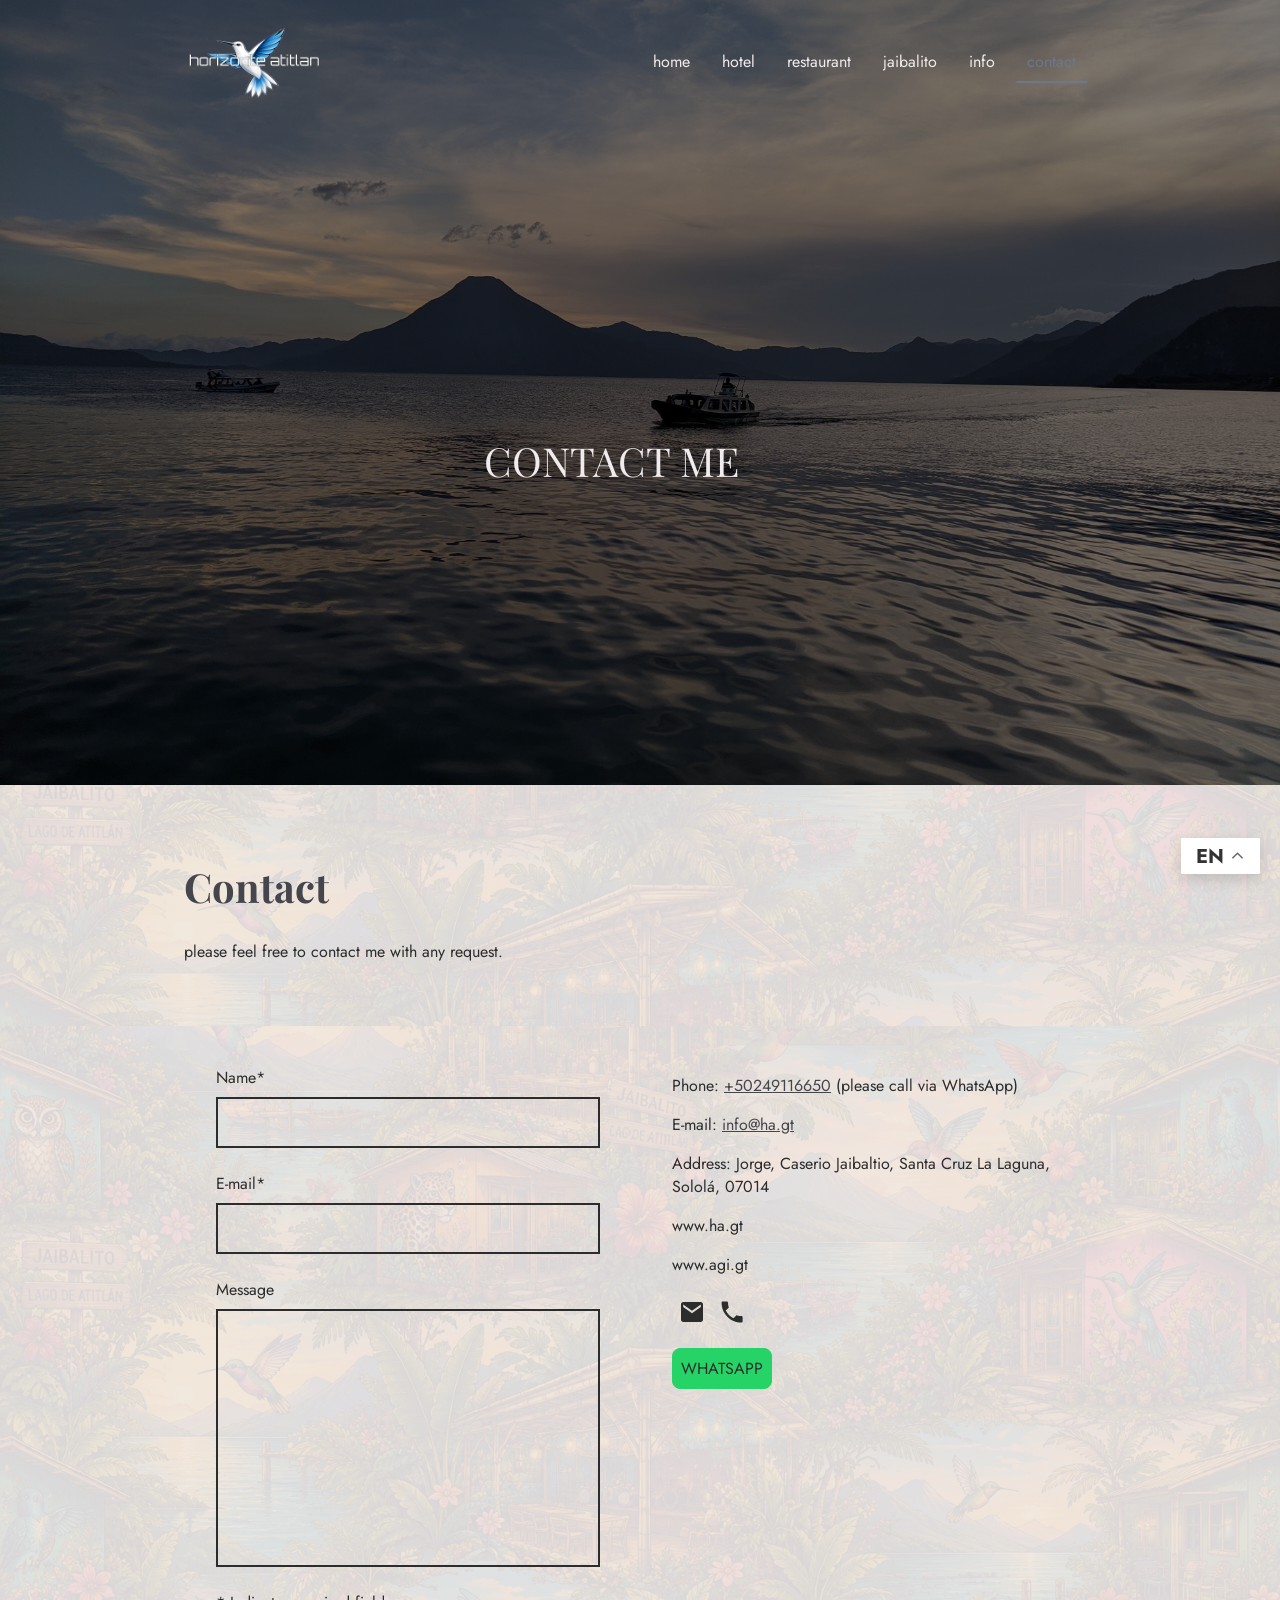
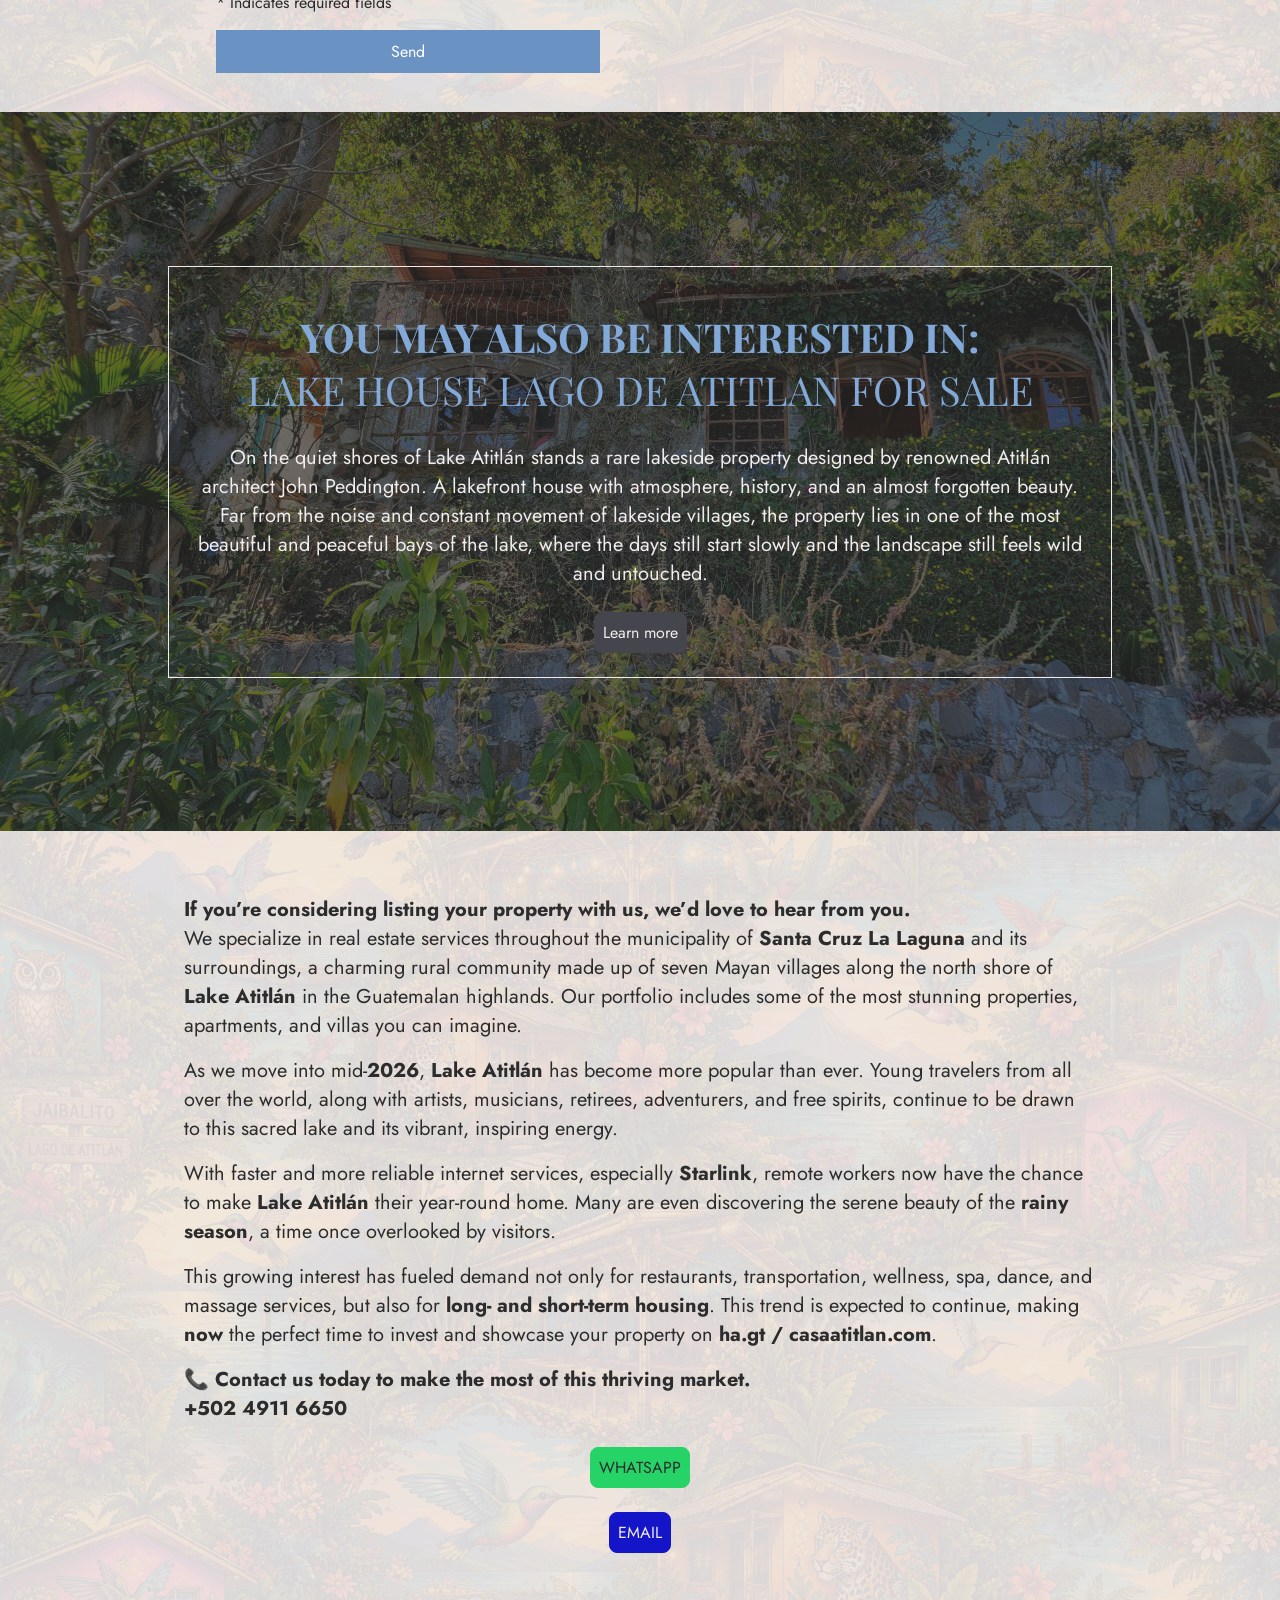
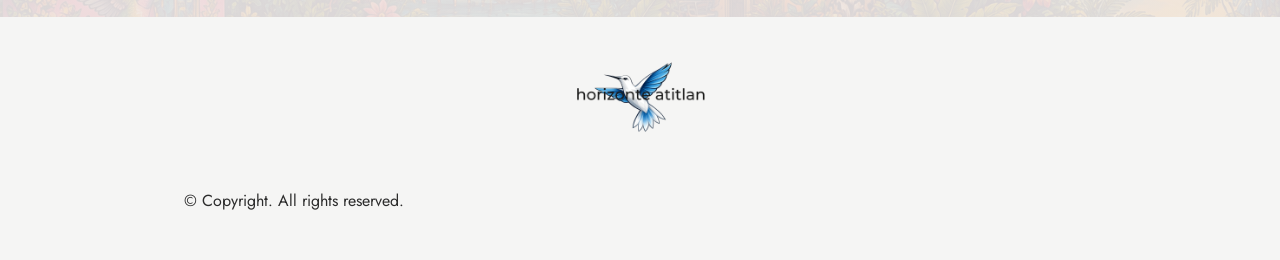
==== commit eda2bb73: "Remove consent.js script to eliminate floating privacy icon" ====
--- a/contact/index.html
+++ b/contact/index.html
@@ -74,13 +74,10 @@
 c0.6-0.4,1.5-0.2,1.8,0.5c0,0,0,0,0,0l2.2,3.8l6.1-10.9c0.4-0.7,1.2-0.9,1.8-0.5c0,0,0,0,0,0C18.7,4.7,18.9,5.6,18.5,6.2z"></path></svg><span>Thank you! We will get back to you as soon as possible.</span></div><div id="626597a4-28c4-4889-b467-183fb65b6e7bloading" class="form-loading-overlay form-display-none"></div></div></div></div><div class="grid-column-root grid-column-small-12 grid-column-medium-6 grid-column-large-6 grid-column-3355edcf-b72b-49cc-801d-c2e22d99fbdf animated-element" style="padding:32px;--grid-column-spacing-unit:8px;--grid-column-vertical-spacing:16px;transition-delay:400ms"><div style="--margin-top:0px;--margin-bottom:8px;--margin-left:0px;--margin-right:0px" class="module-container-custom module-container-root"><div class="text-root text-99998b3c-a5e8-4cfc-850d-dbabf0ced264" style="--text-container-color:#2c2c2c;--text-container-anchor-color:#45454d;--font-family:OpenSans;--font-size:16px;--font-weight:normal;--word-wrap:break-word;--overflow-wrap:break-word;--font-style:normal;--text-decoration:none;--letter-spacing:normal;--line-height:normal;--text-transform:none;--tablet-font-downscale:0.875;--mobile-font-downscale:0.875;hyphens:none"><div><p><span class="" style="font-family:Montserrat;">Phone: </span><a href="tel:001555123456789"><span class="" style="font-family:Montserrat;">+50249116650</span></a><span class="" style="font-family:Montserrat;"> (please call via WhatsApp)</span></p><p><span class="" style="font-family:Montserrat;">E-mail: </span><a href="mailto:jorge@casaatitlan.com"><span class="" style="font-family:Montserrat;">info@ha.gt</span></a></p><p><span class="" style="font-family:Montserrat;">Address: Jorge, Caserio Jaibaltio, Santa Cruz La Laguna, Sololá, 07014</span></p><p><span class="" style="font-family:Montserrat;">www.ha.gt</span></p><p><span class="" style="font-family:Montserrat;">www.agi.gt</span></p></div></div></div><div style="--margin-top:0px;--margin-bottom:8px;--margin-left:0px;--margin-right:0px" class="module-container-custom module-container-root"><div class="social-media-container" style="justify-content:flex-start;--font-family:OpenSans;--font-size:16px;--font-weight:normal;--word-wrap:break-word;--overflow-wrap:break-word;--font-style:normal;--text-decoration:none;--letter-spacing:normal;--line-height:normal;--text-transform:none;--tablet-font-downscale:0.875;--mobile-font-downscale:0.875;--social-media-spacing:8px"><a href="mailto:info@ha.gt" aria-label="Email" target="_blank" rel="noopener noreferrer" class="social-media-link-item-small"><svg xmlns="http://www.w3.org/2000/svg" viewBox="0 0 24 24" width="24" height="24"><path id="background" fill="none" d="M0,0h24v24H0V0z"></path><path data-name="email" d="M20.8,2H3.2C2,2,1,3.1,1,4.5l0,15C1,20.9,2,22,3.2,22h17.6c1.2,0,2.2-1.1,2.2-2.5v-15C23,3.1,22,2,20.8,2z
                 M20.8,7L12,13.3L3.2,7V4.5l8.8,6.3l8.8-6.3V7z" fill="#2c2c2c"></path></svg></a><a href="tel:+50249116650" aria-label="Tel" target="_blank" rel="noopener noreferrer" class="social-media-link-item-small"><svg width="24" height="24" xmlns="http://www.w3.org/2000/svg" viewBox="0 0 24 24"><path fill="none" d="M0,0h24v24H0V0z"></path><path data-name="phone" fill="#2c2c2c" d="M5.7,10.6c1.7,3.3,4.4,6,7.7,7.7l2.6-2.6c0.3-0.3,0.8-0.4,1.2-0.3c1.3,0.4,2.8,0.7,4.2,0.7
        c0.6,0,1.2,0.5,1.2,1.2v4.1c0,0.6-0.5,1.2-1.2,1.2c-11,0-19.8-8.9-19.8-19.8c0,0,0,0,0,0C1.5,2,2,1.5,2.7,1.5h4.1
-       c0.6,0,1.2,0.5,1.2,1.2c0,1.4,0.2,2.8,0.7,4.2c0.1,0.4,0,0.9-0.3,1.2L5.7,10.6z"></path></svg></a></div></div><div style="--margin-top:0px;--margin-bottom:8px;--margin-left:0px;--margin-right:0px" class="module-container-custom module-container-root"><div style="--font-family-button:OpenSans;--font-size-button:16px;--font-weight-button:normal;--word-wrap-button:break-word;--overflow-wrap-button:break-word;--font-style-button:normal;--text-decoration-button:none;--letter-spacing-button:normal;--line-height-button:normal;--text-transform-button:none;--tablet-font-downscale-button:0.875;--mobile-font-downscale-button:0.875;--button-background-color:#25d366;--button-color-primary:#2c2c2c;--button-color-link:#25d366;--button-color-ghost:#25d366;text-align:left"><a href="https://wa.me/+50249116650" class="button-primary-button button-button" target="_self">WHATSAPP</a></div></div></div></div></div></div></div></div><div data-zone-type="content" class="section section-root animated-element section-geometry section-geometry-rectangle" data-shape="rectangle" style="--heading-color-h1:#83a9d8;--font-family-h1:Montserrat;--font-size-h1:40px;--font-weight-h1:normal;--word-wrap-h1:break-word;--overflow-wrap-h1:break-word;--font-style-h1:normal;--text-decoration-h1:none;--letter-spacing-h1:normal;--line-height-h1:normal;--text-transform-h1:none;--tablet-font-downscale-h1:0.875;--mobile-font-downscale-h1:0.875;--heading-color-h2:#83a9d8;--font-family-h2:Montserrat;--font-size-h2:33px;--font-weight-h2:normal;--word-wrap-h2:break-word;--overflow-wrap-h2:break-word;--font-style-h2:normal;--text-decoration-h2:none;--letter-spacing-h2:normal;--line-height-h2:normal;--text-transform-h2:none;--tablet-font-downscale-h2:0.875;--mobile-font-downscale-h2:0.875;--heading-color-h3:#83a9d8;--font-family-h3:Montserrat;--font-size-h3:28px;--font-weight-h3:normal;--word-wrap-h3:break-word;--overflow-wrap-h3:break-word;--font-style-h3:normal;--text-decoration-h3:none;--letter-spacing-h3:normal;--line-height-h3:normal;--text-transform-h3:none;--tablet-font-downscale-h3:0.875;--mobile-font-downscale-h3:0.875;--heading-color-h4:#83a9d8;--font-family-h4:Montserrat;--font-size-h4:23px;--font-weight-h4:normal;--word-wrap-h4:break-word;--overflow-wrap-h4:break-word;--font-style-h4:normal;--text-decoration-h4:none;--letter-spacing-h4:normal;--line-height-h4:normal;--text-transform-h4:none;--tablet-font-downscale-h4:0.875;--mobile-font-downscale-h4:0.875;--heading-color-h5:#f0ebec;--font-family-h5:Montserrat;--font-size-h5:19px;--font-weight-h5:normal;--word-wrap-h5:break-word;--overflow-wrap-h5:break-word;--font-style-h5:normal;--text-decoration-h5:none;--letter-spacing-h5:normal;--line-height-h5:normal;--text-transform-h5:none;--tablet-font-downscale-h5:0.875;--mobile-font-downscale-h5:0.875;--heading-color-h6:#f0ebec;--font-family-h6:Montserrat;--font-size-h6:16px;--font-weight-h6:normal;--word-wrap-h6:break-word;--overflow-wrap-h6:break-word;--font-style-h6:normal;--text-decoration-h6:none;--letter-spacing-h6:normal;--line-height-h6:normal;--text-transform-h6:none;--tablet-font-downscale-h6:0.875;--mobile-font-downscale-h6:0.875;--text-container-color:#f0ebec;--text-container-anchor-color:#83a9d8;--font-family:OpenSans;--font-size:16px;--font-weight:normal;--word-wrap:break-word;--overflow-wrap:break-word;--font-style:normal;--text-decoration:none;--letter-spacing:normal;--line-height:normal;--text-transform:none;--tablet-font-downscale:0.875;--mobile-font-downscale:0.875;--section-geometry:section-geometry-rectangle;--header-height:100%"><div style="background-color:#2c2c2c;color:#f0ebec;background-image:linear-gradient(rgba(44, 44, 44, 0.7), rgba(44, 44, 44, 0.7)), url('../wp-content/uploads/go-x/u/eba78f44-a1b7-459c-ab08-6d9011b92b51/image.jpg');background-size:cover;background-repeat:no-repeat;background-position:50% 50%;background-attachment:scroll" class="section-inner section-edge18Inner" data-styled-section-id="d90bab3d-8404-4b11-a67c-98cebdf855fc"></div><div class="section-inner-width section-inner-width-large" style="--section-small-width:960px;--section-medium-width:1280px;--section-large-width:1920px"><div class="section-content"><div class="grid-row-root grid-row-has-rows grid-row-top-level" data-top-level="true" style="--grid-row-no-full-width:960px;--grid-row-full-width:1920px;--grid-row-spacing-unit:8px;--grid-row-top-level-padding:16px;--grid-row-top-level-padding-lg:8px"><div class="grid-row-root grid-row-has-columns grid-row-974b0fa5-edd1-4547-9845-23ce96f8a7c1" style="min-height:80vh;align-items:center;justify-content:center;--grid-row-no-full-width:960px;--grid-row-full-width:1920px;--grid-row-spacing-unit:8px;--grid-row-top-level-padding:16px;--grid-row-top-level-padding-lg:8px"><div class="grid-column-root grid-column-small-12 grid-column-medium-12 grid-column-large-12 grid-column-a698ef50-42b4-4cc0-826d-6c47e628aa76 animated-element" style="--grid-column-spacing-unit:8px;--grid-column-vertical-spacing:16px;transition-delay:200ms"><div class="grid-row-root grid-row-has-columns grid-row-271f9b82-5c0c-4d4f-8789-64b32cb9f86d" style="justify-content:center;--grid-row-no-full-width:960px;--grid-row-full-width:1920px;--grid-row-spacing-unit:8px;--grid-row-top-level-padding:16px;--grid-row-top-level-padding-lg:8px"><div class="grid-column-root grid-column-small-12 grid-column-medium-12 grid-column-large-12 grid-column-7ec7ecb7-ef27-4e4b-bacb-0bb611fc147d animated-element" style="border:1px solid;max-width:calc(960px - calc(2 * var(--grid-column-spacing-unit)));border-color:var(--text-container-color);padding-left:calc(12px + 1.5*(var(--grid-column-spacing-unit)));padding-right:calc(12px + 1.5*(var(--grid-column-spacing-unit)));--grid-column-spacing-unit:8px;--grid-column-vertical-spacing:16px"><div class="module-container-custom module-container-root"><div class="text-root text-49735b9d-34dc-4e9a-afb0-79e23f526cae" style="--text-container-color:#f0ebec;--text-container-anchor-color:#83a9d8;--font-family:OpenSans;--font-size:16px;--font-weight:normal;--word-wrap:break-word;--overflow-wrap:break-word;--font-style:normal;--text-decoration:none;--letter-spacing:normal;--line-height:normal;--text-transform:none;--tablet-font-downscale:0.875;--mobile-font-downscale:0.875;hyphens:none"><div></div></div></div><div class="module-container-custom module-container-root"><div style="hyphens:none" class="heading-module-a6aa3456-65af-44ec-ad53-8084eb81daef heading-root"><div><h1 style="text-align:center"><strong>YOU MAY ALSO BE INTERESTED IN:</strong><br>LAKE HOUSE LAGO DE ATITLAN FOR SALE</h1></div></div></div><div class="module-container-custom module-container-root"><div class="text-root text-b6c80373-84a5-4799-9514-884522b90a8d" style="--text-container-color:#f0ebec;--text-container-anchor-color:#83a9d8;--font-family:OpenSans;--font-size:16px;--font-weight:normal;--word-wrap:break-word;--overflow-wrap:break-word;--font-style:normal;--text-decoration:none;--letter-spacing:normal;--line-height:normal;--text-transform:none;--tablet-font-downscale:0.875;--mobile-font-downscale:0.875;hyphens:none"><div><p style="text-align:center;"><span class="desktop-font-size-20">On the quiet shores of </span><span class="whitespace-normal desktop-font-size-20">Lake Atitlán</span><span class="desktop-font-size-20"> stands a rare lakeside property designed by renowned Atitlán architect </span><span class="whitespace-normal desktop-font-size-20">John Peddington.</span><span class="desktop-font-size-20"> A lakefront house with atmosphere, history, and an almost forgotten beauty. Far from the noise and constant movement of lakeside villages, the property lies in one of the most beautiful and peaceful bays of the lake, where the days still start slowly and the landscape still feels wild and untouched.</span></p></div></div></div><div class="module-container-custom module-container-root"><div style="--font-family-button:OpenSans;--font-size-button:16px;--font-weight-button:normal;--word-wrap-button:break-word;--overflow-wrap-button:break-word;--font-style-button:normal;--text-decoration-button:none;--letter-spacing-button:normal;--line-height-button:normal;--text-transform-button:none;--tablet-font-downscale-button:0.875;--mobile-font-downscale-button:0.875;--button-background-color:#45454d;--button-color-primary:#f0ebec;--button-color-link:#45454d;--button-color-ghost:#45454d;text-align:center"><a href="http://www.agi.gt" class="button-primary-button button-button" target="_blank">Learn more</a></div></div></div></div></div></div></div></div></div></div><div data-zone-type="content" class="section section-root animated-element section-geometry section-geometry-rectangle" data-shape="rectangle" style="--heading-color-h1:#45454d;--font-family-h1:Montserrat;--font-size-h1:40px;--font-weight-h1:normal;--word-wrap-h1:break-word;--overflow-wrap-h1:break-word;--font-style-h1:normal;--text-decoration-h1:none;--letter-spacing-h1:normal;--line-height-h1:normal;--text-transform-h1:none;--tablet-font-downscale-h1:0.875;--mobile-font-downscale-h1:0.875;--heading-color-h2:#45454d;--font-family-h2:Montserrat;--font-size-h2:33px;--font-weight-h2:normal;--word-wrap-h2:break-word;--overflow-wrap-h2:break-word;--font-style-h2:normal;--text-decoration-h2:none;--letter-spacing-h2:normal;--line-height-h2:normal;--text-transform-h2:none;--tablet-font-downscale-h2:0.875;--mobile-font-downscale-h2:0.875;--heading-color-h3:#45454d;--font-family-h3:Montserrat;--font-size-h3:28px;--font-weight-h3:normal;--word-wrap-h3:break-word;--overflow-wrap-h3:break-word;--font-style-h3:normal;--text-decoration-h3:none;--letter-spacing-h3:normal;--line-height-h3:normal;--text-transform-h3:none;--tablet-font-downscale-h3:0.875;--mobile-font-downscale-h3:0.875;--heading-color-h4:#45454d;--font-family-h4:Montserrat;--font-size-h4:23px;--font-weight-h4:normal;--word-wrap-h4:break-word;--overflow-wrap-h4:break-word;--font-style-h4:normal;--text-decoration-h4:none;--letter-spacing-h4:normal;--line-height-h4:normal;--text-transform-h4:none;--tablet-font-downscale-h4:0.875;--mobile-font-downscale-h4:0.875;--heading-color-h5:#2c2c2c;--font-family-h5:Montserrat;--font-size-h5:19px;--font-weight-h5:normal;--word-wrap-h5:break-word;--overflow-wrap-h5:break-word;--font-style-h5:normal;--text-decoration-h5:none;--letter-spacing-h5:normal;--line-height-h5:normal;--text-transform-h5:none;--tablet-font-downscale-h5:0.875;--mobile-font-downscale-h5:0.875;--heading-color-h6:#2c2c2c;--font-family-h6:Montserrat;--font-size-h6:16px;--font-weight-h6:normal;--word-wrap-h6:break-word;--overflow-wrap-h6:break-word;--font-style-h6:normal;--text-decoration-h6:none;--letter-spacing-h6:normal;--line-height-h6:normal;--text-transform-h6:none;--tablet-font-downscale-h6:0.875;--mobile-font-downscale-h6:0.875;--text-container-color:#2c2c2c;--text-container-anchor-color:#45454d;--font-family:OpenSans;--font-size:16px;--font-weight:normal;--word-wrap:break-word;--overflow-wrap:break-word;--font-style:normal;--text-decoration:none;--letter-spacing:normal;--line-height:normal;--text-transform:none;--tablet-font-downscale:0.875;--mobile-font-downscale:0.875;--section-geometry:section-geometry-rectangle;--header-height:100%"><div style="background-image:linear-gradient(rgba(240, 235, 236, 0.9), rgba(240, 235, 236, 0.9)), url('../wp-content/uploads/go-x/u/3280dfd8-59de-4c34-97bc-1d0c55c4c05a/image.png');background-size:cover;background-repeat:no-repeat;background-position:50% 50%;background-attachment:scroll" class="section-inner section-edge18Inner" data-styled-section-id="2accd346-970c-4065-8844-149a70146177"></div><div class="section-inner-width section-inner-width-small" style="--section-small-width:960px;--section-medium-width:1280px;--section-large-width:1920px"><div class="section-content"><div class="grid-row-root grid-row-has-rows grid-row-top-level grid-row-c980a479-642c-4ad5-941e-f3d873079fbf" data-top-level="true" style="padding-top:32px;padding-bottom:32px;--grid-row-no-full-width:960px;--grid-row-full-width:1920px;--grid-row-spacing-unit:8px;--grid-row-top-level-padding:16px;--grid-row-top-level-padding-lg:8px"><div class="grid-row-root grid-row-has-columns" style="--grid-row-no-full-width:960px;--grid-row-full-width:1920px;--grid-row-spacing-unit:8px;--grid-row-top-level-padding:16px;--grid-row-top-level-padding-lg:8px"><div class="grid-column-root grid-column-small-12 grid-column-medium-12 grid-column-large-12 animated-element" style="--grid-column-spacing-unit:8px;--grid-column-vertical-spacing:16px;transition-delay:200ms"></div></div><div class="grid-row-root grid-row-has-columns" style="--grid-row-no-full-width:960px;--grid-row-full-width:1920px;--grid-row-spacing-unit:8px;--grid-row-top-level-padding:16px;--grid-row-top-level-padding-lg:8px"><div class="grid-column-root grid-column-small-12 grid-column-medium-12 grid-column-large-12 animated-element" style="--grid-column-spacing-unit:8px;--grid-column-vertical-spacing:16px;transition-delay:200ms"><div style="--margin-top:0px;--margin-bottom:8px;--margin-left:0px;--margin-right:0px" class="module-container-custom module-container-root"><div class="text-root text-47e3be8d-70b0-437a-a2a0-1b386ae0ad29" style="--text-container-color:#2c2c2c;--text-container-anchor-color:#45454d;--font-family:OpenSans;--font-size:16px;--font-weight:normal;--word-wrap:break-word;--overflow-wrap:break-word;--font-style:normal;--text-decoration:none;--letter-spacing:normal;--line-height:normal;--text-transform:none;--tablet-font-downscale:0.875;--mobile-font-downscale:0.875;hyphens:none"><div><p><span class="desktop-font-size-20" style="font-family:Montserrat;"><strong>If you’re considering listing your property with us, we’d love to hear from you.</strong></span><br><span class="desktop-font-size-20" style="font-family:Montserrat;">We specialize in real estate services throughout the municipality of <strong>Santa Cruz La Laguna</strong> and its surroundings, a charming rural community made up of seven Mayan villages along the north shore of <strong>Lake Atitlán</strong> in the Guatemalan highlands. Our portfolio includes some of the most stunning properties, apartments, and villas you can imagine.</span></p><p><span class="desktop-font-size-20" style="font-family:Montserrat;">As we move into mid-<strong>2026</strong>, <strong>Lake Atitlán</strong> has become more popular than ever. Young travelers from all over the world, along with artists, musicians, retirees, adventurers, and free spirits, continue to be drawn to this sacred lake and its vibrant, inspiring energy.</span></p><p><span class="desktop-font-size-20" style="font-family:Montserrat;">With faster and more reliable internet services, especially <strong>Starlink</strong>, remote workers now have the chance to make <strong>Lake Atitlán</strong> their year-round home. Many are even discovering the serene beauty of the <strong>rainy season</strong>, a time once overlooked by visitors.</span></p><p><span class="desktop-font-size-20" style="font-family:Montserrat;">This growing interest has fueled demand not only for restaurants, transportation, wellness, spa, dance, and massage services, but also for <strong>long- and short-term housing</strong>. This trend is expected to continue, making <strong>now</strong> the perfect time to invest and showcase your property on <strong>ha.gt / casaatitlan.com</strong>.</span></p><p><span class="desktop-font-size-20" style="font-family:Montserrat;">📞 <strong>Contact us today to make the most of this thriving market.</strong></span><br><span class="desktop-font-size-20" style="font-family:Montserrat;"><strong>+502 4911 6650</strong></span></p></div></div></div><div style="--margin-top:0px;--margin-bottom:8px;--margin-left:0px;--margin-right:0px" class="module-container-custom module-container-root"><div style="--font-family-button:OpenSans;--font-size-button:16px;--font-weight-button:normal;--word-wrap-button:break-word;--overflow-wrap-button:break-word;--font-style-button:normal;--text-decoration-button:none;--letter-spacing-button:normal;--line-height-button:normal;--text-transform-button:none;--tablet-font-downscale-button:0.875;--mobile-font-downscale-button:0.875;--button-background-color:#25d366;--button-color-primary:#2c2c2c;--button-color-link:#25d366;--button-color-ghost:#25d366;text-align:center"><a href="https://wa.me/+50249116650" class="button-primary-button button-button" target="_self">WHATSAPP</a></div></div><div style="--margin-top:0px;--margin-bottom:8px;--margin-left:0px;--margin-right:0px" class="module-container-custom module-container-root"><div style="--font-family-button:OpenSans;--font-size-button:16px;--font-weight-button:normal;--word-wrap-button:break-word;--overflow-wrap-button:break-word;--font-style-button:normal;--text-decoration-button:none;--letter-spacing-button:normal;--line-height-button:normal;--text-transform-button:none;--tablet-font-downscale-button:0.875;--mobile-font-downscale-button:0.875;--button-background-color:#1414c9;--button-color-primary:#f0ebec;--button-color-link:#1414c9;--button-color-ghost:#1414c9;text-align:center"><a href="mailto:jorge@casaatitlan.com" class="button-primary-button button-button" target="_self">EMAIL</a></div></div></div></div></div></div></div></div></main><!-- wp:go-x/section {"section":{"id":"f39c2091-bc12-4700-bb70-e987099b7edb"},"rootClasses":"section section-root animated-element section-geometry section-geometry-rectangle","rootProps":{"data-zone-type":"footer"},"bgClasses":"section-inner section-edge18Inner","contentClasses":"section-content","usedGeometryAttr":"rectangle","sectionSettingsStyles":{"backgroundColor":"#f5f5f4"},"styles":{"u002du002dheading-color-h1":"#45454d","u002du002dfont-family-h1":"Montserrat","u002du002dfont-size-h1":"40px","u002du002dfont-weight-h1":"normal","u002du002dword-wrap-h1":"break-word","u002du002doverflow-wrap-h1":"break-word","u002du002dfont-style-h1":"normal","u002du002dtext-decoration-h1":"none","u002du002dletter-spacing-h1":"normal","u002du002dline-height-h1":"normal","u002du002dtext-transform-h1":"none","u002du002dtablet-font-downscale-h1":0.875,"u002du002dmobile-font-downscale-h1":0.875,"u002du002dheading-color-h2":"#45454d","u002du002dfont-family-h2":"Montserrat","u002du002dfont-size-h2":"33px","u002du002dfont-weight-h2":"normal","u002du002dword-wrap-h2":"break-word","u002du002doverflow-wrap-h2":"break-word","u002du002dfont-style-h2":"normal","u002du002dtext-decoration-h2":"none","u002du002dletter-spacing-h2":"normal","u002du002dline-height-h2":"normal","u002du002dtext-transform-h2":"none","u002du002dtablet-font-downscale-h2":0.875,"u002du002dmobile-font-downscale-h2":0.875,"u002du002dheading-color-h3":"#45454d","u002du002dfont-family-h3":"Montserrat","u002du002dfont-size-h3":"28px","u002du002dfont-weight-h3":"normal","u002du002dword-wrap-h3":"break-word","u002du002doverflow-wrap-h3":"break-word","u002du002dfont-style-h3":"normal","u002du002dtext-decoration-h3":"none","u002du002dletter-spacing-h3":"normal","u002du002dline-height-h3":"normal","u002du002dtext-transform-h3":"none","u002du002dtablet-font-downscale-h3":0.875,"u002du002dmobile-font-downscale-h3":0.875,"u002du002dheading-color-h4":"#45454d","u002du002dfont-family-h4":"Montserrat","u002du002dfont-size-h4":"23px","u002du002dfont-weight-h4":"normal","u002du002dword-wrap-h4":"break-word","u002du002doverflow-wrap-h4":"break-word","u002du002dfont-style-h4":"normal","u002du002dtext-decoration-h4":"none","u002du002dletter-spacing-h4":"normal","u002du002dline-height-h4":"normal","u002du002dtext-transform-h4":"none","u002du002dtablet-font-downscale-h4":0.875,"u002du002dmobile-font-downscale-h4":0.875,"u002du002dheading-color-h5":"#2c2c2c","u002du002dfont-family-h5":"Montserrat","u002du002dfont-size-h5":"19px","u002du002dfont-weight-h5":"normal","u002du002dword-wrap-h5":"break-word","u002du002doverflow-wrap-h5":"break-word","u002du002dfont-style-h5":"normal","u002du002dtext-decoration-h5":"none","u002du002dletter-spacing-h5":"normal","u002du002dline-height-h5":"normal","u002du002dtext-transform-h5":"none","u002du002dtablet-font-downscale-h5":0.875,"u002du002dmobile-font-downscale-h5":0.875,"u002du002dheading-color-h6":"#2c2c2c","u002du002dfont-family-h6":"Montserrat","u002du002dfont-size-h6":"16px","u002du002dfont-weight-h6":"normal","u002du002dword-wrap-h6":"break-word","u002du002doverflow-wrap-h6":"break-word","u002du002dfont-style-h6":"normal","u002du002dtext-decoration-h6":"none","u002du002dletter-spacing-h6":"normal","u002du002dline-height-h6":"normal","u002du002dtext-transform-h6":"none","u002du002dtablet-font-downscale-h6":0.875,"u002du002dmobile-font-downscale-h6":0.875,"u002du002dtext-container-color":"#2c2c2c","u002du002dtext-container-anchor-color":"#45454d","u002du002dfont-family":"OpenSans","u002du002dfont-size":"16px","u002du002dfont-weight":"normal","u002du002dword-wrap":"break-word","u002du002doverflow-wrap":"break-word","u002du002dfont-style":"normal","u002du002dtext-decoration":"none","u002du002dletter-spacing":"normal","u002du002dline-height":"normal","u002du002dtext-transform":"none","u002du002dtablet-font-downscale":0.875,"u002du002dmobile-font-downscale":0.875,"u002du002dsection-geometry":"section-geometry-rectangle","u002du002dheader-height":"100%"}} --><footer id="footer" data-zone-type="footer" class="section section-root animated-element section-geometry section-geometry-rectangle" data-shape="rectangle" style="--heading-color-h1:#45454d;--font-family-h1:Montserrat;--font-size-h1:40px;--font-weight-h1:normal;--word-wrap-h1:break-word;--overflow-wrap-h1:break-word;--font-style-h1:normal;--text-decoration-h1:none;--letter-spacing-h1:normal;--line-height-h1:normal;--text-transform-h1:none;--tablet-font-downscale-h1:0.875;--mobile-font-downscale-h1:0.875;--heading-color-h2:#45454d;--font-family-h2:Montserrat;--font-size-h2:33px;--font-weight-h2:normal;--word-wrap-h2:break-word;--overflow-wrap-h2:break-word;--font-style-h2:normal;--text-decoration-h2:none;--letter-spacing-h2:normal;--line-height-h2:normal;--text-transform-h2:none;--tablet-font-downscale-h2:0.875;--mobile-font-downscale-h2:0.875;--heading-color-h3:#45454d;--font-family-h3:Montserrat;--font-size-h3:28px;--font-weight-h3:normal;--word-wrap-h3:break-word;--overflow-wrap-h3:break-word;--font-style-h3:normal;--text-decoration-h3:none;--letter-spacing-h3:normal;--line-height-h3:normal;--text-transform-h3:none;--tablet-font-downscale-h3:0.875;--mobile-font-downscale-h3:0.875;--heading-color-h4:#45454d;--font-family-h4:Montserrat;--font-size-h4:23px;--font-weight-h4:normal;--word-wrap-h4:break-word;--overflow-wrap-h4:break-word;--font-style-h4:normal;--text-decoration-h4:none;--letter-spacing-h4:normal;--line-height-h4:normal;--text-transform-h4:none;--tablet-font-downscale-h4:0.875;--mobile-font-downscale-h4:0.875;--heading-color-h5:#2c2c2c;--font-family-h5:Montserrat;--font-size-h5:19px;--font-weight-h5:normal;--word-wrap-h5:break-word;--overflow-wrap-h5:break-word;--font-style-h5:normal;--text-decoration-h5:none;--letter-spacing-h5:normal;--line-height-h5:normal;--text-transform-h5:none;--tablet-font-downscale-h5:0.875;--mobile-font-downscale-h5:0.875;--heading-color-h6:#2c2c2c;--font-family-h6:Montserrat;--font-size-h6:16px;--font-weight-h6:normal;--word-wrap-h6:break-word;--overflow-wrap-h6:break-word;--font-style-h6:normal;--text-decoration-h6:none;--letter-spacing-h6:normal;--line-height-h6:normal;--text-transform-h6:none;--tablet-font-downscale-h6:0.875;--mobile-font-downscale-h6:0.875;--text-container-color:#2c2c2c;--text-container-anchor-color:#45454d;--font-family:OpenSans;--font-size:16px;--font-weight:normal;--word-wrap:break-word;--overflow-wrap:break-word;--font-style:normal;--text-decoration:none;--letter-spacing:normal;--line-height:normal;--text-transform:none;--tablet-font-downscale:0.875;--mobile-font-downscale:0.875;--section-geometry:section-geometry-rectangle;--header-height:100%;overflow:hidden"><div style="background-color:#f5f5f4" class="section-inner section-edge18Inner" data-styled-section-id="f39c2091-bc12-4700-bb70-e987099b7edb"></div><div class="section-inner-width section-inner-width-small" style="--section-small-width:960px;--section-medium-width:1280px;--section-large-width:1920px"><div class="section-content"><!-- wp:go-x/row {"topLevel":true,"classes":{"root":"grid-row-root","hasRows":"grid-row-has-rows","hasColumns":"grid-row-has-columns","nonFullWidth":"grid-row-non-full-width","topLevel":"grid-row-top-level","fullWidth":"grid-row-full-width","custom":"grid-row-custom","customClassName":"grid-row-628e3de6-ad5b-43ca-95cb-c918f167644b"},"rootProps":{},"hasRows":true,"styles":{"paddingTop":"16px","paddingBottom":"16px","u002du002dgrid-row-no-full-width":"960px","u002du002dgrid-row-full-width":"1920px","u002du002dgrid-row-spacing-unit":"8px","u002du002dgrid-row-top-level-padding":"16px","u002du002dgrid-row-top-level-padding-lg":"8px"}} --><div class="grid-row-root grid-row-has-rows grid-row-top-level grid-row-628e3de6-ad5b-43ca-95cb-c918f167644b" data-top-level="true" style="padding-top:16px;padding-bottom:16px;--grid-row-no-full-width:960px;--grid-row-full-width:1920px;--grid-row-spacing-unit:8px;--grid-row-top-level-padding:16px;--grid-row-top-level-padding-lg:8px"><!-- wp:go-x/row {"fullWidth":false,"classes":{"root":"grid-row-root","hasRows":"grid-row-has-rows","hasColumns":"grid-row-has-columns","nonFullWidth":"grid-row-non-full-width","topLevel":"grid-row-top-level","fullWidth":"grid-row-full-width","custom":"grid-row-custom"},"rootProps":{},"hasRows":false,"styles":{"u002du002dgrid-row-no-full-width":"960px","u002du002dgrid-row-full-width":"1920px","u002du002dgrid-row-spacing-unit":"8px","u002du002dgrid-row-top-level-padding":"16px","u002du002dgrid-row-top-level-padding-lg":"8px"}} --><div class="grid-row-root grid-row-has-columns" style="--grid-row-no-full-width:960px;--grid-row-full-width:1920px;--grid-row-spacing-unit:8px;--grid-row-top-level-padding:16px;--grid-row-top-level-padding-lg:8px"><!-- wp:go-x/column {"classes":{"root":"grid-column-root","custom":"grid-column-custom","spacing":"grid-column-spacing","animatedElement":"animated-element","animationClass":""},"size":{"small":4,"medium":5,"large":5},"rootProps":{},"styles":{"u002du002dgrid-column-spacing-unit":"8px","u002du002dgrid-column-vertical-spacing":"16px","transitionDelay":"200ms"}} --><div class="grid-column-root grid-column-small-4 grid-column-medium-5 grid-column-large-5 animated-element" style="--grid-column-spacing-unit:8px;--grid-column-vertical-spacing:16px;transition-delay:200ms"></div><!-- /wp:go-x/column --><!-- wp:go-x/column {"classes":{"root":"grid-column-root","custom":"grid-column-custom","spacing":"grid-column-spacing","animatedElement":"animated-element","animationClass":""},"size":{"small":4,"medium":2,"large":2},"rootProps":{},"styles":{"u002du002dgrid-column-spacing-unit":"8px","u002du002dgrid-column-vertical-spacing":"16px","transitionDelay":"400ms"}} --><div class="grid-column-root grid-column-small-4 grid-column-medium-2 grid-column-large-2 animated-element" style="--grid-column-spacing-unit:8px;--grid-column-vertical-spacing:16px;transition-delay:400ms"><!-- wp:go-x/module-container {"classnames":"module-container-custom module-container-root","styles":{}} --><div class="module-container-custom module-container-root"><!-- wp:go-x/logo {"classes":{"imageContainer":"logo-image-container","image":"logo-image","text":"logo-text","level":"logo-text-level-1","link":"logo-link"},"payload":{"alt":"Logo","origin":{"id":"aabd2472-8148-4f5b-a861-11ccddd95d3f","type":"files","width":1536,"height":1024,"fileName":"kolibri.png","location":"9cb8d1bb-4325-4d20-80ee-fda9fbdca862","contentType":"image/png"},"resizeWidth":100},"rootHeadingClass":"heading-root","themingContainerClass":"logo-42c7b191-9c03-4a54-8710-a619f5d94207","responsiveImageAttributes":{"src":"/wp-content/uploads/go-x/u/aabd2472-8148-4f5b-a861-11ccddd95d3f/image-256x171.png","srcSet":"/wp-content/uploads/go-x/u/aabd2472-8148-4f5b-a861-11ccddd95d3f/image-160x107.png 160w,/wp-content/uploads/go-x/u/aabd2472-8148-4f5b-a861-11ccddd95d3f/image-228x152.png 228w,/wp-content/uploads/go-x/u/aabd2472-8148-4f5b-a861-11ccddd95d3f/image-128x85.png 128w,/wp-content/uploads/go-x/u/aabd2472-8148-4f5b-a861-11ccddd95d3f/image-256x171.png 256w,/wp-content/uploads/go-x/u/aabd2472-8148-4f5b-a861-11ccddd95d3f/image-125x83.png 125w","sizes":"(min-width: 1024px) 160px,(min-width: 960px) 160px,(min-width: 768px) 17vw,(min-width: 0px) 33vw"},"customStyles":{"justifyContent":"center"},"Img":"img","locale":"en-US"} --><div style="display:flex;justify-content:center"><div style="padding-bottom:66.66666666666667%;width:100%" class="logo-image-container"><a href="..//index.html" class="logo-link" aria-label="Site logo"><img src="../wp-content/uploads/go-x/u/aabd2472-8148-4f5b-a861-11ccddd95d3f/image-256x171.png" srcset="../wp-content/uploads/go-x/u/aabd2472-8148-4f5b-a861-11ccddd95d3f/image-160x107.png 160w,../wp-content/uploads/go-x/u/aabd2472-8148-4f5b-a861-11ccddd95d3f/image-228x152.png 228w,../wp-content/uploads/go-x/u/aabd2472-8148-4f5b-a861-11ccddd95d3f/image-128x85.png 128w,../wp-content/uploads/go-x/u/aabd2472-8148-4f5b-a861-11ccddd95d3f/image-256x171.png 256w,../wp-content/uploads/go-x/u/aabd2472-8148-4f5b-a861-11ccddd95d3f/image-125x83.png 125w" sizes="(min-width: 1024px) 160px,(min-width: 960px) 160px,(min-width: 768px) 17vw,(min-width: 0px) 33vw" alt="Logo" class="logo-image"/></a></div></div><!-- /wp:go-x/logo --></div><!-- /wp:go-x/module-container --></div><!-- /wp:go-x/column --><!-- wp:go-x/column {"classes":{"root":"grid-column-root","custom":"grid-column-custom","spacing":"grid-column-spacing","animatedElement":"animated-element","animationClass":""},"size":{"small":4,"medium":5,"large":5},"rootProps":{},"styles":{"u002du002dgrid-column-spacing-unit":"8px","u002du002dgrid-column-vertical-spacing":"16px","transitionDelay":"600ms"}} --><div class="grid-column-root grid-column-small-4 grid-column-medium-5 grid-column-large-5 animated-element" style="--grid-column-spacing-unit:8px;--grid-column-vertical-spacing:16px;transition-delay:600ms"></div><!-- /wp:go-x/column --></div><!-- /wp:go-x/row --><!-- wp:go-x/row {"fullWidth":false,"classes":{"root":"grid-row-root","hasRows":"grid-row-has-rows","hasColumns":"grid-row-has-columns","nonFullWidth":"grid-row-non-full-width","topLevel":"grid-row-top-level","fullWidth":"grid-row-full-width","custom":"grid-row-custom"},"rootProps":{},"hasRows":false,"styles":{"u002du002dgrid-row-no-full-width":"960px","u002du002dgrid-row-full-width":"1920px","u002du002dgrid-row-spacing-unit":"8px","u002du002dgrid-row-top-level-padding":"16px","u002du002dgrid-row-top-level-padding-lg":"8px"}} --><div class="grid-row-root grid-row-has-columns" style="--grid-row-no-full-width:960px;--grid-row-full-width:1920px;--grid-row-spacing-unit:8px;--grid-row-top-level-padding:16px;--grid-row-top-level-padding-lg:8px"><!-- wp:go-x/column {"classes":{"root":"grid-column-root","custom":"grid-column-custom","spacing":"grid-column-spacing","animatedElement":"animated-element","animationClass":""},"size":{"small":12,"medium":12,"large":12},"rootProps":{},"styles":{"u002du002dgrid-column-spacing-unit":"8px","u002du002dgrid-column-vertical-spacing":"16px","transitionDelay":"200ms"}} --><div class="grid-column-root grid-column-small-12 grid-column-medium-12 grid-column-large-12 animated-element" style="--grid-column-spacing-unit:8px;--grid-column-vertical-spacing:16px;transition-delay:200ms"><!-- wp:go-x/module-container {"classnames":"module-container-custom module-container-root","styles":{}} --><div class="module-container-custom module-container-root"><!-- wp:go-x/text {"payload":{},"styles":{"u002du002dtext-container-color":"#2c2c2c","u002du002dtext-container-anchor-color":"#45454d","u002du002dfont-family":"OpenSans","u002du002dfont-size":"16px","u002du002dfont-weight":"normal","u002du002dword-wrap":"break-word","u002du002doverflow-wrap":"break-word","u002du002dfont-style":"normal","u002du002dtext-decoration":"none","u002du002dletter-spacing":"normal","u002du002dline-height":"normal","u002du002dtext-transform":"none","u002du002dtablet-font-downscale":0.875,"u002du002dmobile-font-downscale":0.875,"hyphens":"none"},"textContainerClass":"text-root","themingContainerClass":"text-70b97c0c-c3fc-40ad-8028-92d1789c5e94","onGrid":false} --><div class="text-root text-70b97c0c-c3fc-40ad-8028-92d1789c5e94" style="--text-container-color:#2c2c2c;--text-container-anchor-color:#45454d;--font-family:OpenSans;--font-size:16px;--font-weight:normal;--word-wrap:break-word;--overflow-wrap:break-word;--font-style:normal;--text-decoration:none;--letter-spacing:normal;--line-height:normal;--text-transform:none;--tablet-font-downscale:0.875;--mobile-font-downscale:0.875;hyphens:none"><div><p>© Copyright.&nbsp;All rights reserved.</p></div></div><!-- /wp:go-x/text --></div><!-- /wp:go-x/module-container --></div><!-- /wp:go-x/column --></div><!-- /wp:go-x/row --></div><!-- /wp:go-x/row --></div></div></footer><!-- /wp:go-x/section --></div><!-- /wp:go-x/page --><!-- wp:go-x/page-blocker {"classes":{"modal":"page-blocker-modal","blocker":"page-blocker-blocker","button":"page-blocker-button","title":"page-blocker-title","text":"page-blocker-text","icon":"page-blocker-icon","actionZone":"page-blocker-actionZone"},"messages":{"title":"We need your consent to load the translations","description":"We use a third-party service to translate the website content that may collect data about your activity. Please review the details in the privacy policy and accept the service to view the translations.","accept":"Accept","decline":"Decline"}} --><div id="pbModal" class="page-blocker-modal"><div id="pbBlocker" class="page-blocker-blocker"><div class="page-blocker-icon"><svg xmlns="http://www.w3.org/2000/svg" height="24" viewBox="0 -960 960 960" width="24"><title>Information icon</title><path d="M444-288h72v-240h-72v240Zm35.789-312Q495-600 505.5-610.289q10.5-10.29 10.5-25.5Q516-651 505.711-661.5q-10.29-10.5-25.5-10.5Q465-672 454.5-661.711q-10.5 10.29-10.5 25.5Q444-621 454.289-610.5q10.29 10.5 25.5 10.5Zm.487 504Q401-96 331-126q-70-30-122.5-82.5T126-330.958q-30-69.959-30-149.5Q96-560 126-629.5t82.5-122Q261-804 330.958-834q69.959-30 149.5-30Q560-864 629.5-834t122 82.5Q804-699 834-629.276q30 69.725 30 149Q864-401 834-331q-30 70-82.5 122.5T629.276-126q-69.725 30-149 30Z"></path></svg></div><p class="page-blocker-title">We need your consent to load the translations</p><p class="page-blocker-text">We use a third-party service to translate the website content that may collect data about your activity. Please review the details in the privacy policy and accept the service to view the translations.</p><div class="page-blocker-actionZone"><button id="pbButtonDecline" class="page-blocker-button">Decline</button><button id="pbButtonAccept" class="page-blocker-button">Accept</button></div></div></div><!-- /wp:go-x/page-blocker --><!-- wp:go-x/consent-banner {"classes":{"root":"consent-banner-root","banner":"consent-banner-banner","message":"consent-banner-message","icon":"consent-banner-icon","buttonConsent":"consent-banner-button","buttonContainer":"consent-banner-button-container"},"buttonClasses":{"button":"button-button","primaryButton":"button-primary-button","ghostButton":"button-ghost-button","linkButton":"button-link-button"},"textContainerClass":"text-root","styles":{"u002du002dfont-family-button":"OpenSans, Arial, Helvetica, sans-serif","u002du002dfont-size-button":"16px","u002du002dfont-weight-button":"normal","u002du002dword-wrap-button":"break-word","u002du002doverflow-wrap-button":"break-word","u002du002dfont-style-button":"normal","u002du002dtext-decoration-button":"none","u002du002dletter-spacing-button":"normal","u002du002dline-height-button":"normal","u002du002dtext-transform-button":"none","u002du002dtablet-font-downscale-button":0.875,"u002du002dmobile-font-downscale-button":0.875,"u002du002dbutton-background-color":"#4b698c","u002du002dbutton-color-primary":"#f0ebec","u002du002dbutton-color-link":"#4b698c","u002du002dbutton-color-ghost":"#4b698c","u002du002dtext-container-color":"#2c2c2c","u002du002dtext-container-anchor-color":"#45454d","u002du002dfont-family":"OpenSans, Arial, Helvetica, sans-serif","u002du002dfont-size":"16px","u002du002dfont-weight":"normal","u002du002dword-wrap":"break-word","u002du002doverflow-wrap":"break-word","u002du002dfont-style":"normal","u002du002dtext-decoration":"none","u002du002dletter-spacing":"normal","u002du002dline-height":"normal","u002du002dtext-transform":"none","u002du002dtablet-font-downscale":0.875,"u002du002dmobile-font-downscale":0.875,"u002du002dconsent-background-color":"#ffffff","u002du002dconsent-non-full-width":"960px","u002du002dconsent-text-color":"#1B365D","u002du002dconsent-link-color":"#095BB1","u002du002dconsent-button-color":"#575757","u002du002dconsent-icon-color":"#575757","u002du002dconsent-max-width-banner-mobile":"1040px"},"t":{"message":"This site uses third-party website tracking technologies to provide and continually improve our services, and ton        display advertisements according to users' interests. I agree and may revoke or change my consent at any timen        with effect for the future.","privacy":"Privacy Policy","impressum":"Legal Notice","more":"Configure","accept":"Accept","reject":"Reject","settings":"Privacy Settings","showDescription":"More","hideDescription":"Less","settingsDescription":"This tool helps you to select and deactivate various tags / trackers / analytic tools used on this website.","saveSettings":"Save Settings","servicesTitles":{"websiteTranslator":"Website Translator","maps":"Google Maps","shops":"Store","video":"YouTube Video","analytics":"IONOS SiteAnalytics"},"functional":"Select all services"},"privacyLink":"","impressumLink":""} --><div class="consent-banner-root banner-consent-all" style="--font-family-button:OpenSans, Arial, Helvetica, sans-serif;--font-size-button:16px;--font-weight-button:normal;--word-wrap-button:break-word;--overflow-wrap-button:break-word;--font-style-button:normal;--text-decoration-button:none;--letter-spacing-button:normal;--line-height-button:normal;--text-transform-button:none;--tablet-font-downscale-button:0.875;--mobile-font-downscale-button:0.875;--button-background-color:#4b698c;--button-color-primary:#f0ebec;--button-color-link:#4b698c;--button-color-ghost:#4b698c;--text-container-color:#2c2c2c;--text-container-anchor-color:#45454d;--font-family:OpenSans, Arial, Helvetica, sans-serif;--font-size:16px;--font-weight:normal;--word-wrap:break-word;--overflow-wrap:break-word;--font-style:normal;--text-decoration:none;--letter-spacing:normal;--line-height:normal;--text-transform:none;--tablet-font-downscale:0.875;--mobile-font-downscale:0.875;--consent-background-color:#ffffff;--consent-non-full-width:960px;--consent-text-color:#1B365D;--consent-link-color:#095BB1;--consent-button-color:#575757;--consent-icon-color:#575757;--consent-max-width-banner-mobile:1040px;visibility:hidden"><div class="consent-banner-banner"><div class="text-root consent-banner-message banner-consent-text"><p class="consent-banner-icon"><svg xmlns="http://www.w3.org/2000/svg" version="1.1" width="24" height="24" viewBox="0 0 24 24"><title>Cookie icon</title><path d="M12,3A9,9 0 0,0 3,12A9,9 0 0,0 12,21A9,9 0 0,0 21,12C21,11.5 20.96,11 20.87,10.5C20.6,10 20,10 20,10H18V9C18,8 17,8 17,8H15V7C15,6 14,6 14,6H13V4C13,3 12,3 12,3M9.5,6A1.5,1.5 0 0,1 11,7.5A1.5,1.5 0 0,1 9.5,9A1.5,1.5 0 0,1 8,7.5A1.5,1.5 0 0,1 9.5,6M6.5,10A1.5,1.5 0 0,1 8,11.5A1.5,1.5 0 0,1 6.5,13A1.5,1.5 0 0,1 5,11.5A1.5,1.5 0 0,1 6.5,10M11.5,11A1.5,1.5 0 0,1 13,12.5A1.5,1.5 0 0,1 11.5,14A1.5,1.5 0 0,1 10,12.5A1.5,1.5 0 0,1 11.5,11M16.5,13A1.5,1.5 0 0,1 18,14.5A1.5,1.5 0 0,1 16.5,16H16.5A1.5,1.5 0 0,1 15,14.5H15A1.5,1.5 0 0,1 16.5,13M11,16A1.5,1.5 0 0,1 12.5,17.5A1.5,1.5 0 0,1 11,19A1.5,1.5 0 0,1 9.5,17.5A1.5,1.5 0 0,1 11,16Z"></path></svg></p><p>This site uses third-party website tracking technologies to provide and continually improve our services, and to
-        display advertisements according to users' interests. I agree and may revoke or change my consent at any time
-        with effect for the future.<!-- --> <br/><a href="index.html#" class="banner-consent-action-more">Configure</a></p></div><div class="consent-banner-button-container"><a href="index.html#" class="button-ghost-button button-button consent-banner-button accept-consent-all">Accept</a><a href="index.html#" class="button-ghost-button button-button consent-banner-button reject-consent-all">Reject</a></div></div></div><!-- /wp:go-x/consent-banner --><!-- wp:go-x/privacy-settings {"styles":{"u002du002dfont-family-button":"OpenSans, Arial, Helvetica, sans-serif","u002du002dfont-size-button":"16px","u002du002dfont-weight-button":"normal","u002du002dword-wrap-button":"break-word","u002du002doverflow-wrap-button":"break-word","u002du002dfont-style-button":"normal","u002du002dtext-decoration-button":"none","u002du002dletter-spacing-button":"normal","u002du002dline-height-button":"normal","u002du002dtext-transform-button":"none","u002du002dtablet-font-downscale-button":0.875,"u002du002dmobile-font-downscale-button":0.875,"u002du002dbutton-background-color":"#4b698c","u002du002dbutton-color-primary":"#f0ebec","u002du002dbutton-color-link":"#4b698c","u002du002dbutton-color-ghost":"#4b698c","u002du002dtext-container-color":"#2c2c2c","u002du002dtext-container-anchor-color":"#45454d","u002du002dfont-family":"OpenSans, Arial, Helvetica, sans-serif","u002du002dfont-size":"16px","u002du002dfont-weight":"normal","u002du002dword-wrap":"break-word","u002du002doverflow-wrap":"break-word","u002du002dfont-style":"normal","u002du002dtext-decoration":"none","u002du002dletter-spacing":"normal","u002du002dline-height":"normal","u002du002dtext-transform":"none","u002du002dtablet-font-downscale":0.875,"u002du002dmobile-font-downscale":0.875,"u002du002dprivacy-settings-consent-color-background":"#ffffff","u002du002dprivacy-settings-consent-color-title":"#1B365D","u002du002dprivacy-settings-consent-color-text":"#1B365D","u002du002dprivacy-settings-consent-color-link":"#095BB1","u002du002dprivacy-settings-consent-color-button":"#575757"},"textContainerClass":"text-root","buttonClasses":{"button":"button-button","primaryButton":"button-primary-button","ghostButton":"button-ghost-button","linkButton":"button-link-button"},"classes":{"serviceShowDescriptionlsWrapper":"privacy-settings-service-show-description-ls-wrapper","root":"privacy-settings-root","cookieIcon":"privacy-settings-cookie-icon","buttonText":"privacy-settings-button-text"},"types":["video","websiteTranslator","analytics"],"userDefinedConsentIds":[],"actionTypes":[{"type":"websiteTranslator","actionType":["websiteTranslatorModule"]},{"type":"analytics","actionType":["trackingPixel"]},{"type":"video","actionType":["videoModule"]}],"t":{"message":"This site uses third-party website tracking technologies to provide and continually improve our services, and ton        display advertisements according to users' interests. I agree and may revoke or change my consent at any timen        with effect for the future.","privacy":"Privacy Policy","impressum":"Legal Notice","more":"Configure","accept":"Accept","reject":"Reject","settings":"Privacy Settings","showDescription":"More","hideDescription":"Less","settingsDescription":"This tool helps you to select and deactivate various tags / trackers / analytic tools used on this website.","saveSettings":"Save Settings","servicesTitles":{"websiteTranslator":"Website Translator","maps":"Google Maps","shops":"Store","video":"YouTube Video","analytics":"IONOS SiteAnalytics"},"functional":"Select all services"},"locale":"en-US","rootHeadingClass":"heading-root","overwrittenConsentsMap":{}} --><aside><div class="privacy-settings-root text-root privacy-settings-button consent-hidden" style="--font-family-button:OpenSans, Arial, Helvetica, sans-serif;--font-size-button:16px;--font-weight-button:normal;--word-wrap-button:break-word;--overflow-wrap-button:break-word;--font-style-button:normal;--text-decoration-button:none;--letter-spacing-button:normal;--line-height-button:normal;--text-transform-button:none;--tablet-font-downscale-button:0.875;--mobile-font-downscale-button:0.875;--button-background-color:#4b698c;--button-color-primary:#f0ebec;--button-color-link:#4b698c;--button-color-ghost:#4b698c;--text-container-color:#2c2c2c;--text-container-anchor-color:#45454d;--font-family:OpenSans, Arial, Helvetica, sans-serif;--font-size:16px;--font-weight:normal;--word-wrap:break-word;--overflow-wrap:break-word;--font-style:normal;--text-decoration:none;--letter-spacing:normal;--line-height:normal;--text-transform:none;--tablet-font-downscale:0.875;--mobile-font-downscale:0.875;--privacy-settings-consent-color-background:#ffffff;--privacy-settings-consent-color-title:#1B365D;--privacy-settings-consent-color-text:#1B365D;--privacy-settings-consent-color-link:#095BB1;--privacy-settings-consent-color-button:#575757"><a aria-label="Privacy Settings" href="index.html#" class="privacy-settings-button-action"><svg xmlns="http://www.w3.org/2000/svg" version="1.1" width="24" height="24" viewBox="0 0 24 24" class="privacy-settings-cookie-icon"><title>Cookie icon</title><path d="M12,3A9,9 0 0,0 3,12A9,9 0 0,0 12,21A9,9 0 0,0 21,12C21,11.5 20.96,11 20.87,10.5C20.6,10 20,10 20,10H18V9C18,8 17,8 17,8H15V7C15,6 14,6 14,6H13V4C13,3 12,3 12,3M9.5,6A1.5,1.5 0 0,1 11,7.5A1.5,1.5 0 0,1 9.5,9A1.5,1.5 0 0,1 8,7.5A1.5,1.5 0 0,1 9.5,6M6.5,10A1.5,1.5 0 0,1 8,11.5A1.5,1.5 0 0,1 6.5,13A1.5,1.5 0 0,1 5,11.5A1.5,1.5 0 0,1 6.5,10M11.5,11A1.5,1.5 0 0,1 13,12.5A1.5,1.5 0 0,1 11.5,14A1.5,1.5 0 0,1 10,12.5A1.5,1.5 0 0,1 11.5,11M16.5,13A1.5,1.5 0 0,1 18,14.5A1.5,1.5 0 0,1 16.5,16H16.5A1.5,1.5 0 0,1 15,14.5H15A1.5,1.5 0 0,1 16.5,13M11,16A1.5,1.5 0 0,1 12.5,17.5A1.5,1.5 0 0,1 11,19A1.5,1.5 0 0,1 9.5,17.5A1.5,1.5 0 0,1 11,16Z"></path></svg><span class="privacy-settings-button-text">Privacy Settings</span></a></div><div class="privacy-settings-root text-root heading-root privacy-settings-popup-container consent-hidden" data-types="video,websiteTranslator,analytics" data-overwritten-consents="{}" style="--font-family-button:OpenSans, Arial, Helvetica, sans-serif;--font-size-button:16px;--font-weight-button:normal;--word-wrap-button:break-word;--overflow-wrap-button:break-word;--font-style-button:normal;--text-decoration-button:none;--letter-spacing-button:normal;--line-height-button:normal;--text-transform-button:none;--tablet-font-downscale-button:0.875;--mobile-font-downscale-button:0.875;--button-background-color:#4b698c;--button-color-primary:#f0ebec;--button-color-link:#4b698c;--button-color-ghost:#4b698c;--text-container-color:#2c2c2c;--text-container-anchor-color:#45454d;--font-family:OpenSans, Arial, Helvetica, sans-serif;--font-size:16px;--font-weight:normal;--word-wrap:break-word;--overflow-wrap:break-word;--font-style:normal;--text-decoration:none;--letter-spacing:normal;--line-height:normal;--text-transform:none;--tablet-font-downscale:0.875;--mobile-font-downscale:0.875;--privacy-settings-consent-color-background:#ffffff;--privacy-settings-consent-color-title:#1B365D;--privacy-settings-consent-color-text:#1B365D;--privacy-settings-consent-color-link:#095BB1;--privacy-settings-consent-color-button:#575757" data-locale="en-US"><div class="privacy-settings-inner-wrapper"><div class="privacy-settings-popup" role="dialog" aria-label="Privacy Settings"><div class="privacy-settings-popup-column"><div class="privacy-settings-popup-header"><p class="privacy-settings-leftColumn-anchor" data-type="websiteTranslator" data-action-types="websiteTranslatorModule"><a href="index.html#websiteTranslator" data-description-element-id="websiteTranslator">Website Translator</a></p><p class="privacy-settings-leftColumn-anchor" data-type="analytics" data-action-types="trackingPixel"><a href="index.html#analytics" data-description-element-id="analytics">IONOS SiteAnalytics</a></p><p class="privacy-settings-leftColumn-anchor" data-type="video" data-action-types="videoModule"><a href="index.html#video" data-description-element-id="video">YouTube Video</a></p></div></div><div class="privacy-settings-popup-column"><button class="privacy-settings-close-button"><svg focusable="false" viewBox="0 0 24 24" aria-hidden="true" width="24" height="24"><path d="M19 6.41L17.59 5 12 10.59 6.41 5 5 6.41 10.59 12 5 17.59 6.41 19 12 13.41 17.59 19 19 17.59 13.41 12z"></path></svg></button><div class="privacy-settings-popup-header"><p>Privacy Settings</p><p>This tool helps you to select and deactivate various tags / trackers / analytic tools used on this website.</p></div><div class="privacy-settings-services-wrapper privacy-settings-functional"><div class="privacy-settings-services-container"><div class="toggle-wrapper"><label class="toggleswitch" for="privacy-settings-functional"><input class="privacy-settings-action-functional toggleswitch " type="checkbox" id="privacy-settings-functional" data-type="functional" name="privacy-settings-functional"/><span>Toggle</span></label><div class="privacy-settings-service-title-container"><p class="privacy-settings-service-title">Select all services</p></div></div></div></div><div class="privacy-settings-services-wrapper"><div class="privacy-settings-services-container"><div class="privacy-settings-service-container privacy-settings-service-hide-description " data-type="websiteTranslator" data-action-types="websiteTranslatorModule" id="websiteTranslator"><div class="toggle-wrapper"><label for="privacy-settings-websiteTranslator" class="toggleswitch"><input class="privacy-settings-action toggleswitch" type="checkbox" id="privacy-settings-websiteTranslator" data-type="websiteTranslator" data-action-types="websiteTranslatorModule" name="privacy-settings-websiteTranslator"/><span>Toggle</span></label><div class="privacy-settings-service-title-container"><p class="privacy-settings-service-title">Website Translator</p></div><div class="privacy-settings-service-show-description-ls-wrapper"><a href="index.html#" class="button-link-button button-button privacy-settings-service-show-description"><span>More</span><span class="hidden">Less</span></a></div></div><div class="privacy-settings-service-description"></div></div><div class="privacy-settings-service-container privacy-settings-service-hide-description " data-type="analytics" data-action-types="trackingPixel" id="analytics"><div class="toggle-wrapper"><label for="privacy-settings-analytics" class="toggleswitch"><input class="privacy-settings-action toggleswitch" type="checkbox" id="privacy-settings-analytics" data-type="analytics" data-action-types="trackingPixel" name="privacy-settings-analytics"/><span>Toggle</span></label><div class="privacy-settings-service-title-container"><p class="privacy-settings-service-title">IONOS SiteAnalytics</p></div><div class="privacy-settings-service-show-description-ls-wrapper"><a href="index.html#" class="button-link-button button-button privacy-settings-service-show-description"><span>More</span><span class="hidden">Less</span></a></div></div><div class="privacy-settings-service-description"></div></div><div class="privacy-settings-service-container privacy-settings-service-hide-description " data-type="video" data-action-types="videoModule" id="video"><div class="toggle-wrapper"><label for="privacy-settings-video" class="toggleswitch"><input class="privacy-settings-action toggleswitch" type="checkbox" id="privacy-settings-video" data-type="video" data-action-types="videoModule" name="privacy-settings-video"/><span>Toggle</span></label><div class="privacy-settings-service-title-container"><p class="privacy-settings-service-title">YouTube Video</p></div><div class="privacy-settings-service-show-description-ls-wrapper"><a href="index.html#" class="button-link-button button-button privacy-settings-service-show-description"><span>More</span><span class="hidden">Less</span></a></div></div><div class="privacy-settings-service-description"></div></div></div></div></div></div><div class="privacy-settings-action-bar"><a href="index.html#" class="privacy-settings-save"><span>Save Settings</span></a></div></div></div></aside><!-- /wp:go-x/privacy-settings --><div class="module-blocker-consent-analytics-hidden" data-tracking-id="stcW5OA2GXHCRl7JwnfbYVPe3FLn7rlJmoSeQEvSInKE5GOj3R1+IH5P0g5Dzs0iMnWWzPIAEsq9InOkV3ovr+A/754FBwia5UnexqtdMy4=" style="display:none"></div></div>
+       c0.6,0,1.2,0.5,1.2,1.2c0,1.4,0.2,2.8,0.7,4.2c0.1,0.4,0,0.9-0.3,1.2L5.7,10.6z"></path></svg></a></div></div><div style="--margin-top:0px;--margin-bottom:8px;--margin-left:0px;--margin-right:0px" class="module-container-custom module-container-root"><div style="--font-family-button:OpenSans;--font-size-button:16px;--font-weight-button:normal;--word-wrap-button:break-word;--overflow-wrap-button:break-word;--font-style-button:normal;--text-decoration-button:none;--letter-spacing-button:normal;--line-height-button:normal;--text-transform-button:none;--tablet-font-downscale-button:0.875;--mobile-font-downscale-button:0.875;--button-background-color:#25d366;--button-color-primary:#2c2c2c;--button-color-link:#25d366;--button-color-ghost:#25d366;text-align:left"><a href="https://wa.me/+50249116650" class="button-primary-button button-button" target="_self">WHATSAPP</a></div></div></div></div></div></div></div></div><div data-zone-type="content" class="section section-root animated-element section-geometry section-geometry-rectangle" data-shape="rectangle" style="--heading-color-h1:#83a9d8;--font-family-h1:Montserrat;--font-size-h1:40px;--font-weight-h1:normal;--word-wrap-h1:break-word;--overflow-wrap-h1:break-word;--font-style-h1:normal;--text-decoration-h1:none;--letter-spacing-h1:normal;--line-height-h1:normal;--text-transform-h1:none;--tablet-font-downscale-h1:0.875;--mobile-font-downscale-h1:0.875;--heading-color-h2:#83a9d8;--font-family-h2:Montserrat;--font-size-h2:33px;--font-weight-h2:normal;--word-wrap-h2:break-word;--overflow-wrap-h2:break-word;--font-style-h2:normal;--text-decoration-h2:none;--letter-spacing-h2:normal;--line-height-h2:normal;--text-transform-h2:none;--tablet-font-downscale-h2:0.875;--mobile-font-downscale-h2:0.875;--heading-color-h3:#83a9d8;--font-family-h3:Montserrat;--font-size-h3:28px;--font-weight-h3:normal;--word-wrap-h3:break-word;--overflow-wrap-h3:break-word;--font-style-h3:normal;--text-decoration-h3:none;--letter-spacing-h3:normal;--line-height-h3:normal;--text-transform-h3:none;--tablet-font-downscale-h3:0.875;--mobile-font-downscale-h3:0.875;--heading-color-h4:#83a9d8;--font-family-h4:Montserrat;--font-size-h4:23px;--font-weight-h4:normal;--word-wrap-h4:break-word;--overflow-wrap-h4:break-word;--font-style-h4:normal;--text-decoration-h4:none;--letter-spacing-h4:normal;--line-height-h4:normal;--text-transform-h4:none;--tablet-font-downscale-h4:0.875;--mobile-font-downscale-h4:0.875;--heading-color-h5:#f0ebec;--font-family-h5:Montserrat;--font-size-h5:19px;--font-weight-h5:normal;--word-wrap-h5:break-word;--overflow-wrap-h5:break-word;--font-style-h5:normal;--text-decoration-h5:none;--letter-spacing-h5:normal;--line-height-h5:normal;--text-transform-h5:none;--tablet-font-downscale-h5:0.875;--mobile-font-downscale-h5:0.875;--heading-color-h6:#f0ebec;--font-family-h6:Montserrat;--font-size-h6:16px;--font-weight-h6:normal;--word-wrap-h6:break-word;--overflow-wrap-h6:break-word;--font-style-h6:normal;--text-decoration-h6:none;--letter-spacing-h6:normal;--line-height-h6:normal;--text-transform-h6:none;--tablet-font-downscale-h6:0.875;--mobile-font-downscale-h6:0.875;--text-container-color:#f0ebec;--text-container-anchor-color:#83a9d8;--font-family:OpenSans;--font-size:16px;--font-weight:normal;--word-wrap:break-word;--overflow-wrap:break-word;--font-style:normal;--text-decoration:none;--letter-spacing:normal;--line-height:normal;--text-transform:none;--tablet-font-downscale:0.875;--mobile-font-downscale:0.875;--section-geometry:section-geometry-rectangle;--header-height:100%"><div style="background-color:#2c2c2c;color:#f0ebec;background-image:linear-gradient(rgba(44, 44, 44, 0.7), rgba(44, 44, 44, 0.7)), url('../wp-content/uploads/go-x/u/eba78f44-a1b7-459c-ab08-6d9011b92b51/image.jpg');background-size:cover;background-repeat:no-repeat;background-position:50% 50%;background-attachment:scroll" class="section-inner section-edge18Inner" data-styled-section-id="d90bab3d-8404-4b11-a67c-98cebdf855fc"></div><div class="section-inner-width section-inner-width-large" style="--section-small-width:960px;--section-medium-width:1280px;--section-large-width:1920px"><div class="section-content"><div class="grid-row-root grid-row-has-rows grid-row-top-level" data-top-level="true" style="--grid-row-no-full-width:960px;--grid-row-full-width:1920px;--grid-row-spacing-unit:8px;--grid-row-top-level-padding:16px;--grid-row-top-level-padding-lg:8px"><div class="grid-row-root grid-row-has-columns grid-row-974b0fa5-edd1-4547-9845-23ce96f8a7c1" style="min-height:80vh;align-items:center;justify-content:center;--grid-row-no-full-width:960px;--grid-row-full-width:1920px;--grid-row-spacing-unit:8px;--grid-row-top-level-padding:16px;--grid-row-top-level-padding-lg:8px"><div class="grid-column-root grid-column-small-12 grid-column-medium-12 grid-column-large-12 grid-column-a698ef50-42b4-4cc0-826d-6c47e628aa76 animated-element" style="--grid-column-spacing-unit:8px;--grid-column-vertical-spacing:16px;transition-delay:200ms"><div class="grid-row-root grid-row-has-columns grid-row-271f9b82-5c0c-4d4f-8789-64b32cb9f86d" style="justify-content:center;--grid-row-no-full-width:960px;--grid-row-full-width:1920px;--grid-row-spacing-unit:8px;--grid-row-top-level-padding:16px;--grid-row-top-level-padding-lg:8px"><div class="grid-column-root grid-column-small-12 grid-column-medium-12 grid-column-large-12 grid-column-7ec7ecb7-ef27-4e4b-bacb-0bb611fc147d animated-element" style="border:1px solid;max-width:calc(960px - calc(2 * var(--grid-column-spacing-unit)));border-color:var(--text-container-color);padding-left:calc(12px + 1.5*(var(--grid-column-spacing-unit)));padding-right:calc(12px + 1.5*(var(--grid-column-spacing-unit)));--grid-column-spacing-unit:8px;--grid-column-vertical-spacing:16px"><div class="module-container-custom module-container-root"><div class="text-root text-49735b9d-34dc-4e9a-afb0-79e23f526cae" style="--text-container-color:#f0ebec;--text-container-anchor-color:#83a9d8;--font-family:OpenSans;--font-size:16px;--font-weight:normal;--word-wrap:break-word;--overflow-wrap:break-word;--font-style:normal;--text-decoration:none;--letter-spacing:normal;--line-height:normal;--text-transform:none;--tablet-font-downscale:0.875;--mobile-font-downscale:0.875;hyphens:none"><div></div></div></div><div class="module-container-custom module-container-root"><div style="hyphens:none" class="heading-module-a6aa3456-65af-44ec-ad53-8084eb81daef heading-root"><div><h1 style="text-align:center"><strong>YOU MAY ALSO BE INTERESTED IN:</strong><br>LAKE HOUSE LAGO DE ATITLAN FOR SALE</h1></div></div></div><div class="module-container-custom module-container-root"><div class="text-root text-b6c80373-84a5-4799-9514-884522b90a8d" style="--text-container-color:#f0ebec;--text-container-anchor-color:#83a9d8;--font-family:OpenSans;--font-size:16px;--font-weight:normal;--word-wrap:break-word;--overflow-wrap:break-word;--font-style:normal;--text-decoration:none;--letter-spacing:normal;--line-height:normal;--text-transform:none;--tablet-font-downscale:0.875;--mobile-font-downscale:0.875;hyphens:none"><div><p style="text-align:center;"><span class="desktop-font-size-20">On the quiet shores of </span><span class="whitespace-normal desktop-font-size-20">Lake Atitlán</span><span class="desktop-font-size-20"> stands a rare lakeside property designed by renowned Atitlán architect </span><span class="whitespace-normal desktop-font-size-20">John Peddington.</span><span class="desktop-font-size-20"> A lakefront house with atmosphere, history, and an almost forgotten beauty. Far from the noise and constant movement of lakeside villages, the property lies in one of the most beautiful and peaceful bays of the lake, where the days still start slowly and the landscape still feels wild and untouched.</span></p></div></div></div><div class="module-container-custom module-container-root"><div style="--font-family-button:OpenSans;--font-size-button:16px;--font-weight-button:normal;--word-wrap-button:break-word;--overflow-wrap-button:break-word;--font-style-button:normal;--text-decoration-button:none;--letter-spacing-button:normal;--line-height-button:normal;--text-transform-button:none;--tablet-font-downscale-button:0.875;--mobile-font-downscale-button:0.875;--button-background-color:#45454d;--button-color-primary:#f0ebec;--button-color-link:#45454d;--button-color-ghost:#45454d;text-align:center"><a href="http://www.agi.gt" class="button-primary-button button-button" target="_blank">Learn more</a></div></div></div></div></div></div></div></div></div></div><div data-zone-type="content" class="section section-root animated-element section-geometry section-geometry-rectangle" data-shape="rectangle" style="--heading-color-h1:#45454d;--font-family-h1:Montserrat;--font-size-h1:40px;--font-weight-h1:normal;--word-wrap-h1:break-word;--overflow-wrap-h1:break-word;--font-style-h1:normal;--text-decoration-h1:none;--letter-spacing-h1:normal;--line-height-h1:normal;--text-transform-h1:none;--tablet-font-downscale-h1:0.875;--mobile-font-downscale-h1:0.875;--heading-color-h2:#45454d;--font-family-h2:Montserrat;--font-size-h2:33px;--font-weight-h2:normal;--word-wrap-h2:break-word;--overflow-wrap-h2:break-word;--font-style-h2:normal;--text-decoration-h2:none;--letter-spacing-h2:normal;--line-height-h2:normal;--text-transform-h2:none;--tablet-font-downscale-h2:0.875;--mobile-font-downscale-h2:0.875;--heading-color-h3:#45454d;--font-family-h3:Montserrat;--font-size-h3:28px;--font-weight-h3:normal;--word-wrap-h3:break-word;--overflow-wrap-h3:break-word;--font-style-h3:normal;--text-decoration-h3:none;--letter-spacing-h3:normal;--line-height-h3:normal;--text-transform-h3:none;--tablet-font-downscale-h3:0.875;--mobile-font-downscale-h3:0.875;--heading-color-h4:#45454d;--font-family-h4:Montserrat;--font-size-h4:23px;--font-weight-h4:normal;--word-wrap-h4:break-word;--overflow-wrap-h4:break-word;--font-style-h4:normal;--text-decoration-h4:none;--letter-spacing-h4:normal;--line-height-h4:normal;--text-transform-h4:none;--tablet-font-downscale-h4:0.875;--mobile-font-downscale-h4:0.875;--heading-color-h5:#2c2c2c;--font-family-h5:Montserrat;--font-size-h5:19px;--font-weight-h5:normal;--word-wrap-h5:break-word;--overflow-wrap-h5:break-word;--font-style-h5:normal;--text-decoration-h5:none;--letter-spacing-h5:normal;--line-height-h5:normal;--text-transform-h5:none;--tablet-font-downscale-h5:0.875;--mobile-font-downscale-h5:0.875;--heading-color-h6:#2c2c2c;--font-family-h6:Montserrat;--font-size-h6:16px;--font-weight-h6:normal;--word-wrap-h6:break-word;--overflow-wrap-h6:break-word;--font-style-h6:normal;--text-decoration-h6:none;--letter-spacing-h6:normal;--line-height-h6:normal;--text-transform-h6:none;--tablet-font-downscale-h6:0.875;--mobile-font-downscale-h6:0.875;--text-container-color:#2c2c2c;--text-container-anchor-color:#45454d;--font-family:OpenSans;--font-size:16px;--font-weight:normal;--word-wrap:break-word;--overflow-wrap:break-word;--font-style:normal;--text-decoration:none;--letter-spacing:normal;--line-height:normal;--text-transform:none;--tablet-font-downscale:0.875;--mobile-font-downscale:0.875;--section-geometry:section-geometry-rectangle;--header-height:100%"><div style="background-image:linear-gradient(rgba(240, 235, 236, 0.9), rgba(240, 235, 236, 0.9)), url('../wp-content/uploads/go-x/u/3280dfd8-59de-4c34-97bc-1d0c55c4c05a/image.png');background-size:cover;background-repeat:no-repeat;background-position:50% 50%;background-attachment:scroll" class="section-inner section-edge18Inner" data-styled-section-id="2accd346-970c-4065-8844-149a70146177"></div><div class="section-inner-width section-inner-width-small" style="--section-small-width:960px;--section-medium-width:1280px;--section-large-width:1920px"><div class="section-content"><div class="grid-row-root grid-row-has-rows grid-row-top-level grid-row-c980a479-642c-4ad5-941e-f3d873079fbf" data-top-level="true" style="padding-top:32px;padding-bottom:32px;--grid-row-no-full-width:960px;--grid-row-full-width:1920px;--grid-row-spacing-unit:8px;--grid-row-top-level-padding:16px;--grid-row-top-level-padding-lg:8px"><div class="grid-row-root grid-row-has-columns" style="--grid-row-no-full-width:960px;--grid-row-full-width:1920px;--grid-row-spacing-unit:8px;--grid-row-top-level-padding:16px;--grid-row-top-level-padding-lg:8px"><div class="grid-column-root grid-column-small-12 grid-column-medium-12 grid-column-large-12 animated-element" style="--grid-column-spacing-unit:8px;--grid-column-vertical-spacing:16px;transition-delay:200ms"></div></div><div class="grid-row-root grid-row-has-columns" style="--grid-row-no-full-width:960px;--grid-row-full-width:1920px;--grid-row-spacing-unit:8px;--grid-row-top-level-padding:16px;--grid-row-top-level-padding-lg:8px"><div class="grid-column-root grid-column-small-12 grid-column-medium-12 grid-column-large-12 animated-element" style="--grid-column-spacing-unit:8px;--grid-column-vertical-spacing:16px;transition-delay:200ms"><div style="--margin-top:0px;--margin-bottom:8px;--margin-left:0px;--margin-right:0px" class="module-container-custom module-container-root"><div class="text-root text-47e3be8d-70b0-437a-a2a0-1b386ae0ad29" style="--text-container-color:#2c2c2c;--text-container-anchor-color:#45454d;--font-family:OpenSans;--font-size:16px;--font-weight:normal;--word-wrap:break-word;--overflow-wrap:break-word;--font-style:normal;--text-decoration:none;--letter-spacing:normal;--line-height:normal;--text-transform:none;--tablet-font-downscale:0.875;--mobile-font-downscale:0.875;hyphens:none"><div><p><span class="desktop-font-size-20" style="font-family:Montserrat;"><strong>If you’re considering listing your property with us, we’d love to hear from you.</strong></span><br><span class="desktop-font-size-20" style="font-family:Montserrat;">We specialize in real estate services throughout the municipality of <strong>Santa Cruz La Laguna</strong> and its surroundings, a charming rural community made up of seven Mayan villages along the north shore of <strong>Lake Atitlán</strong> in the Guatemalan highlands. Our portfolio includes some of the most stunning properties, apartments, and villas you can imagine.</span></p><p><span class="desktop-font-size-20" style="font-family:Montserrat;">As we move into mid-<strong>2026</strong>, <strong>Lake Atitlán</strong> has become more popular than ever. Young travelers from all over the world, along with artists, musicians, retirees, adventurers, and free spirits, continue to be drawn to this sacred lake and its vibrant, inspiring energy.</span></p><p><span class="desktop-font-size-20" style="font-family:Montserrat;">With faster and more reliable internet services, especially <strong>Starlink</strong>, remote workers now have the chance to make <strong>Lake Atitlán</strong> their year-round home. Many are even discovering the serene beauty of the <strong>rainy season</strong>, a time once overlooked by visitors.</span></p><p><span class="desktop-font-size-20" style="font-family:Montserrat;">This growing interest has fueled demand not only for restaurants, transportation, wellness, spa, dance, and massage services, but also for <strong>long- and short-term housing</strong>. This trend is expected to continue, making <strong>now</strong> the perfect time to invest and showcase your property on <strong>ha.gt / casaatitlan.com</strong>.</span></p><p><span class="desktop-font-size-20" style="font-family:Montserrat;">📞 <strong>Contact us today to make the most of this thriving market.</strong></span><br><span class="desktop-font-size-20" style="font-family:Montserrat;"><strong>+502 4911 6650</strong></span></p></div></div></div><div style="--margin-top:0px;--margin-bottom:8px;--margin-left:0px;--margin-right:0px" class="module-container-custom module-container-root"><div style="--font-family-button:OpenSans;--font-size-button:16px;--font-weight-button:normal;--word-wrap-button:break-word;--overflow-wrap-button:break-word;--font-style-button:normal;--text-decoration-button:none;--letter-spacing-button:normal;--line-height-button:normal;--text-transform-button:none;--tablet-font-downscale-button:0.875;--mobile-font-downscale-button:0.875;--button-background-color:#25d366;--button-color-primary:#2c2c2c;--button-color-link:#25d366;--button-color-ghost:#25d366;text-align:center"><a href="https://wa.me/+50249116650" class="button-primary-button button-button" target="_self">WHATSAPP</a></div></div><div style="--margin-top:0px;--margin-bottom:8px;--margin-left:0px;--margin-right:0px" class="module-container-custom module-container-root"><div style="--font-family-button:OpenSans;--font-size-button:16px;--font-weight-button:normal;--word-wrap-button:break-word;--overflow-wrap-button:break-word;--font-style-button:normal;--text-decoration-button:none;--letter-spacing-button:normal;--line-height-button:normal;--text-transform-button:none;--tablet-font-downscale-button:0.875;--mobile-font-downscale-button:0.875;--button-background-color:#1414c9;--button-color-primary:#f0ebec;--button-color-link:#1414c9;--button-color-ghost:#1414c9;text-align:center"><a href="mailto:jorge@casaatitlan.com" class="button-primary-button button-button" target="_self">EMAIL</a></div></div></div></div></div></div></div></div></main><!-- wp:go-x/section {"section":{"id":"f39c2091-bc12-4700-bb70-e987099b7edb"},"rootClasses":"section section-root animated-element section-geometry section-geometry-rectangle","rootProps":{"data-zone-type":"footer"},"bgClasses":"section-inner section-edge18Inner","contentClasses":"section-content","usedGeometryAttr":"rectangle","sectionSettingsStyles":{"backgroundColor":"#f5f5f4"},"styles":{"u002du002dheading-color-h1":"#45454d","u002du002dfont-family-h1":"Montserrat","u002du002dfont-size-h1":"40px","u002du002dfont-weight-h1":"normal","u002du002dword-wrap-h1":"break-word","u002du002doverflow-wrap-h1":"break-word","u002du002dfont-style-h1":"normal","u002du002dtext-decoration-h1":"none","u002du002dletter-spacing-h1":"normal","u002du002dline-height-h1":"normal","u002du002dtext-transform-h1":"none","u002du002dtablet-font-downscale-h1":0.875,"u002du002dmobile-font-downscale-h1":0.875,"u002du002dheading-color-h2":"#45454d","u002du002dfont-family-h2":"Montserrat","u002du002dfont-size-h2":"33px","u002du002dfont-weight-h2":"normal","u002du002dword-wrap-h2":"break-word","u002du002doverflow-wrap-h2":"break-word","u002du002dfont-style-h2":"normal","u002du002dtext-decoration-h2":"none","u002du002dletter-spacing-h2":"normal","u002du002dline-height-h2":"normal","u002du002dtext-transform-h2":"none","u002du002dtablet-font-downscale-h2":0.875,"u002du002dmobile-font-downscale-h2":0.875,"u002du002dheading-color-h3":"#45454d","u002du002dfont-family-h3":"Montserrat","u002du002dfont-size-h3":"28px","u002du002dfont-weight-h3":"normal","u002du002dword-wrap-h3":"break-word","u002du002doverflow-wrap-h3":"break-word","u002du002dfont-style-h3":"normal","u002du002dtext-decoration-h3":"none","u002du002dletter-spacing-h3":"normal","u002du002dline-height-h3":"normal","u002du002dtext-transform-h3":"none","u002du002dtablet-font-downscale-h3":0.875,"u002du002dmobile-font-downscale-h3":0.875,"u002du002dheading-color-h4":"#45454d","u002du002dfont-family-h4":"Montserrat","u002du002dfont-size-h4":"23px","u002du002dfont-weight-h4":"normal","u002du002dword-wrap-h4":"break-word","u002du002doverflow-wrap-h4":"break-word","u002du002dfont-style-h4":"normal","u002du002dtext-decoration-h4":"none","u002du002dletter-spacing-h4":"normal","u002du002dline-height-h4":"normal","u002du002dtext-transform-h4":"none","u002du002dtablet-font-downscale-h4":0.875,"u002du002dmobile-font-downscale-h4":0.875,"u002du002dheading-color-h5":"#2c2c2c","u002du002dfont-family-h5":"Montserrat","u002du002dfont-size-h5":"19px","u002du002dfont-weight-h5":"normal","u002du002dword-wrap-h5":"break-word","u002du002doverflow-wrap-h5":"break-word","u002du002dfont-style-h5":"normal","u002du002dtext-decoration-h5":"none","u002du002dletter-spacing-h5":"normal","u002du002dline-height-h5":"normal","u002du002dtext-transform-h5":"none","u002du002dtablet-font-downscale-h5":0.875,"u002du002dmobile-font-downscale-h5":0.875,"u002du002dheading-color-h6":"#2c2c2c","u002du002dfont-family-h6":"Montserrat","u002du002dfont-size-h6":"16px","u002du002dfont-weight-h6":"normal","u002du002dword-wrap-h6":"break-word","u002du002doverflow-wrap-h6":"break-word","u002du002dfont-style-h6":"normal","u002du002dtext-decoration-h6":"none","u002du002dletter-spacing-h6":"normal","u002du002dline-height-h6":"normal","u002du002dtext-transform-h6":"none","u002du002dtablet-font-downscale-h6":0.875,"u002du002dmobile-font-downscale-h6":0.875,"u002du002dtext-container-color":"#2c2c2c","u002du002dtext-container-anchor-color":"#45454d","u002du002dfont-family":"OpenSans","u002du002dfont-size":"16px","u002du002dfont-weight":"normal","u002du002dword-wrap":"break-word","u002du002doverflow-wrap":"break-word","u002du002dfont-style":"normal","u002du002dtext-decoration":"none","u002du002dletter-spacing":"normal","u002du002dline-height":"normal","u002du002dtext-transform":"none","u002du002dtablet-font-downscale":0.875,"u002du002dmobile-font-downscale":0.875,"u002du002dsection-geometry":"section-geometry-rectangle","u002du002dheader-height":"100%"}} --><footer id="footer" data-zone-type="footer" class="section section-root animated-element section-geometry section-geometry-rectangle" data-shape="rectangle" style="--heading-color-h1:#45454d;--font-family-h1:Montserrat;--font-size-h1:40px;--font-weight-h1:normal;--word-wrap-h1:break-word;--overflow-wrap-h1:break-word;--font-style-h1:normal;--text-decoration-h1:none;--letter-spacing-h1:normal;--line-height-h1:normal;--text-transform-h1:none;--tablet-font-downscale-h1:0.875;--mobile-font-downscale-h1:0.875;--heading-color-h2:#45454d;--font-family-h2:Montserrat;--font-size-h2:33px;--font-weight-h2:normal;--word-wrap-h2:break-word;--overflow-wrap-h2:break-word;--font-style-h2:normal;--text-decoration-h2:none;--letter-spacing-h2:normal;--line-height-h2:normal;--text-transform-h2:none;--tablet-font-downscale-h2:0.875;--mobile-font-downscale-h2:0.875;--heading-color-h3:#45454d;--font-family-h3:Montserrat;--font-size-h3:28px;--font-weight-h3:normal;--word-wrap-h3:break-word;--overflow-wrap-h3:break-word;--font-style-h3:normal;--text-decoration-h3:none;--letter-spacing-h3:normal;--line-height-h3:normal;--text-transform-h3:none;--tablet-font-downscale-h3:0.875;--mobile-font-downscale-h3:0.875;--heading-color-h4:#45454d;--font-family-h4:Montserrat;--font-size-h4:23px;--font-weight-h4:normal;--word-wrap-h4:break-word;--overflow-wrap-h4:break-word;--font-style-h4:normal;--text-decoration-h4:none;--letter-spacing-h4:normal;--line-height-h4:normal;--text-transform-h4:none;--tablet-font-downscale-h4:0.875;--mobile-font-downscale-h4:0.875;--heading-color-h5:#2c2c2c;--font-family-h5:Montserrat;--font-size-h5:19px;--font-weight-h5:normal;--word-wrap-h5:break-word;--overflow-wrap-h5:break-word;--font-style-h5:normal;--text-decoration-h5:none;--letter-spacing-h5:normal;--line-height-h5:normal;--text-transform-h5:none;--tablet-font-downscale-h5:0.875;--mobile-font-downscale-h5:0.875;--heading-color-h6:#2c2c2c;--font-family-h6:Montserrat;--font-size-h6:16px;--font-weight-h6:normal;--word-wrap-h6:break-word;--overflow-wrap-h6:break-word;--font-style-h6:normal;--text-decoration-h6:none;--letter-spacing-h6:normal;--line-height-h6:normal;--text-transform-h6:none;--tablet-font-downscale-h6:0.875;--mobile-font-downscale-h6:0.875;--text-container-color:#2c2c2c;--text-container-anchor-color:#45454d;--font-family:OpenSans;--font-size:16px;--font-weight:normal;--word-wrap:break-word;--overflow-wrap:break-word;--font-style:normal;--text-decoration:none;--letter-spacing:normal;--line-height:normal;--text-transform:none;--tablet-font-downscale:0.875;--mobile-font-downscale:0.875;--section-geometry:section-geometry-rectangle;--header-height:100%;overflow:hidden"><div style="background-color:#f5f5f4" class="section-inner section-edge18Inner" data-styled-section-id="f39c2091-bc12-4700-bb70-e987099b7edb"></div><div class="section-inner-width section-inner-width-small" style="--section-small-width:960px;--section-medium-width:1280px;--section-large-width:1920px"><div class="section-content"><!-- wp:go-x/row {"topLevel":true,"classes":{"root":"grid-row-root","hasRows":"grid-row-has-rows","hasColumns":"grid-row-has-columns","nonFullWidth":"grid-row-non-full-width","topLevel":"grid-row-top-level","fullWidth":"grid-row-full-width","custom":"grid-row-custom","customClassName":"grid-row-628e3de6-ad5b-43ca-95cb-c918f167644b"},"rootProps":{},"hasRows":true,"styles":{"paddingTop":"16px","paddingBottom":"16px","u002du002dgrid-row-no-full-width":"960px","u002du002dgrid-row-full-width":"1920px","u002du002dgrid-row-spacing-unit":"8px","u002du002dgrid-row-top-level-padding":"16px","u002du002dgrid-row-top-level-padding-lg":"8px"}} --><div class="grid-row-root grid-row-has-rows grid-row-top-level grid-row-628e3de6-ad5b-43ca-95cb-c918f167644b" data-top-level="true" style="padding-top:16px;padding-bottom:16px;--grid-row-no-full-width:960px;--grid-row-full-width:1920px;--grid-row-spacing-unit:8px;--grid-row-top-level-padding:16px;--grid-row-top-level-padding-lg:8px"><!-- wp:go-x/row {"fullWidth":false,"classes":{"root":"grid-row-root","hasRows":"grid-row-has-rows","hasColumns":"grid-row-has-columns","nonFullWidth":"grid-row-non-full-width","topLevel":"grid-row-top-level","fullWidth":"grid-row-full-width","custom":"grid-row-custom"},"rootProps":{},"hasRows":false,"styles":{"u002du002dgrid-row-no-full-width":"960px","u002du002dgrid-row-full-width":"1920px","u002du002dgrid-row-spacing-unit":"8px","u002du002dgrid-row-top-level-padding":"16px","u002du002dgrid-row-top-level-padding-lg":"8px"}} --><div class="grid-row-root grid-row-has-columns" style="--grid-row-no-full-width:960px;--grid-row-full-width:1920px;--grid-row-spacing-unit:8px;--grid-row-top-level-padding:16px;--grid-row-top-level-padding-lg:8px"><!-- wp:go-x/column {"classes":{"root":"grid-column-root","custom":"grid-column-custom","spacing":"grid-column-spacing","animatedElement":"animated-element","animationClass":""},"size":{"small":4,"medium":5,"large":5},"rootProps":{},"styles":{"u002du002dgrid-column-spacing-unit":"8px","u002du002dgrid-column-vertical-spacing":"16px","transitionDelay":"200ms"}} --><div class="grid-column-root grid-column-small-4 grid-column-medium-5 grid-column-large-5 animated-element" style="--grid-column-spacing-unit:8px;--grid-column-vertical-spacing:16px;transition-delay:200ms"></div><!-- /wp:go-x/column --><!-- wp:go-x/column {"classes":{"root":"grid-column-root","custom":"grid-column-custom","spacing":"grid-column-spacing","animatedElement":"animated-element","animationClass":""},"size":{"small":4,"medium":2,"large":2},"rootProps":{},"styles":{"u002du002dgrid-column-spacing-unit":"8px","u002du002dgrid-column-vertical-spacing":"16px","transitionDelay":"400ms"}} --><div class="grid-column-root grid-column-small-4 grid-column-medium-2 grid-column-large-2 animated-element" style="--grid-column-spacing-unit:8px;--grid-column-vertical-spacing:16px;transition-delay:400ms"><!-- wp:go-x/module-container {"classnames":"module-container-custom module-container-root","styles":{}} --><div class="module-container-custom module-container-root"><!-- wp:go-x/logo {"classes":{"imageContainer":"logo-image-container","image":"logo-image","text":"logo-text","level":"logo-text-level-1","link":"logo-link"},"payload":{"alt":"Logo","origin":{"id":"aabd2472-8148-4f5b-a861-11ccddd95d3f","type":"files","width":1536,"height":1024,"fileName":"kolibri.png","location":"9cb8d1bb-4325-4d20-80ee-fda9fbdca862","contentType":"image/png"},"resizeWidth":100},"rootHeadingClass":"heading-root","themingContainerClass":"logo-42c7b191-9c03-4a54-8710-a619f5d94207","responsiveImageAttributes":{"src":"/wp-content/uploads/go-x/u/aabd2472-8148-4f5b-a861-11ccddd95d3f/image-256x171.png","srcSet":"/wp-content/uploads/go-x/u/aabd2472-8148-4f5b-a861-11ccddd95d3f/image-160x107.png 160w,/wp-content/uploads/go-x/u/aabd2472-8148-4f5b-a861-11ccddd95d3f/image-228x152.png 228w,/wp-content/uploads/go-x/u/aabd2472-8148-4f5b-a861-11ccddd95d3f/image-128x85.png 128w,/wp-content/uploads/go-x/u/aabd2472-8148-4f5b-a861-11ccddd95d3f/image-256x171.png 256w,/wp-content/uploads/go-x/u/aabd2472-8148-4f5b-a861-11ccddd95d3f/image-125x83.png 125w","sizes":"(min-width: 1024px) 160px,(min-width: 960px) 160px,(min-width: 768px) 17vw,(min-width: 0px) 33vw"},"customStyles":{"justifyContent":"center"},"Img":"img","locale":"en-US"} --><div style="display:flex;justify-content:center"><div style="padding-bottom:66.66666666666667%;width:100%" class="logo-image-container"><a href="..//index.html" class="logo-link" aria-label="Site logo"><img src="../wp-content/uploads/go-x/u/aabd2472-8148-4f5b-a861-11ccddd95d3f/image-256x171.png" srcset="../wp-content/uploads/go-x/u/aabd2472-8148-4f5b-a861-11ccddd95d3f/image-160x107.png 160w,../wp-content/uploads/go-x/u/aabd2472-8148-4f5b-a861-11ccddd95d3f/image-228x152.png 228w,../wp-content/uploads/go-x/u/aabd2472-8148-4f5b-a861-11ccddd95d3f/image-128x85.png 128w,../wp-content/uploads/go-x/u/aabd2472-8148-4f5b-a861-11ccddd95d3f/image-256x171.png 256w,../wp-content/uploads/go-x/u/aabd2472-8148-4f5b-a861-11ccddd95d3f/image-125x83.png 125w" sizes="(min-width: 1024px) 160px,(min-width: 960px) 160px,(min-width: 768px) 17vw,(min-width: 0px) 33vw" alt="Logo" class="logo-image"/></a></div></div><!-- /wp:go-x/logo --></div><!-- /wp:go-x/module-container --></div><!-- /wp:go-x/column --><!-- wp:go-x/column {"classes":{"root":"grid-column-root","custom":"grid-column-custom","spacing":"grid-column-spacing","animatedElement":"animated-element","animationClass":""},"size":{"small":4,"medium":5,"large":5},"rootProps":{},"styles":{"u002du002dgrid-column-spacing-unit":"8px","u002du002dgrid-column-vertical-spacing":"16px","transitionDelay":"600ms"}} --><div class="grid-column-root grid-column-small-4 grid-column-medium-5 grid-column-large-5 animated-element" style="--grid-column-spacing-unit:8px;--grid-column-vertical-spacing:16px;transition-delay:600ms"></div><!-- /wp:go-x/column --></div><!-- /wp:go-x/row --><!-- wp:go-x/row {"fullWidth":false,"classes":{"root":"grid-row-root","hasRows":"grid-row-has-rows","hasColumns":"grid-row-has-columns","nonFullWidth":"grid-row-non-full-width","topLevel":"grid-row-top-level","fullWidth":"grid-row-full-width","custom":"grid-row-custom"},"rootProps":{},"hasRows":false,"styles":{"u002du002dgrid-row-no-full-width":"960px","u002du002dgrid-row-full-width":"1920px","u002du002dgrid-row-spacing-unit":"8px","u002du002dgrid-row-top-level-padding":"16px","u002du002dgrid-row-top-level-padding-lg":"8px"}} --><div class="grid-row-root grid-row-has-columns" style="--grid-row-no-full-width:960px;--grid-row-full-width:1920px;--grid-row-spacing-unit:8px;--grid-row-top-level-padding:16px;--grid-row-top-level-padding-lg:8px"><!-- wp:go-x/column {"classes":{"root":"grid-column-root","custom":"grid-column-custom","spacing":"grid-column-spacing","animatedElement":"animated-element","animationClass":""},"size":{"small":12,"medium":12,"large":12},"rootProps":{},"styles":{"u002du002dgrid-column-spacing-unit":"8px","u002du002dgrid-column-vertical-spacing":"16px","transitionDelay":"200ms"}} --><div class="grid-column-root grid-column-small-12 grid-column-medium-12 grid-column-large-12 animated-element" style="--grid-column-spacing-unit:8px;--grid-column-vertical-spacing:16px;transition-delay:200ms"><!-- wp:go-x/module-container {"classnames":"module-container-custom module-container-root","styles":{}} --><div class="module-container-custom module-container-root"><!-- wp:go-x/text {"payload":{},"styles":{"u002du002dtext-container-color":"#2c2c2c","u002du002dtext-container-anchor-color":"#45454d","u002du002dfont-family":"OpenSans","u002du002dfont-size":"16px","u002du002dfont-weight":"normal","u002du002dword-wrap":"break-word","u002du002doverflow-wrap":"break-word","u002du002dfont-style":"normal","u002du002dtext-decoration":"none","u002du002dletter-spacing":"normal","u002du002dline-height":"normal","u002du002dtext-transform":"none","u002du002dtablet-font-downscale":0.875,"u002du002dmobile-font-downscale":0.875,"hyphens":"none"},"textContainerClass":"text-root","themingContainerClass":"text-70b97c0c-c3fc-40ad-8028-92d1789c5e94","onGrid":false} --><div class="text-root text-70b97c0c-c3fc-40ad-8028-92d1789c5e94" style="--text-container-color:#2c2c2c;--text-container-anchor-color:#45454d;--font-family:OpenSans;--font-size:16px;--font-weight:normal;--word-wrap:break-word;--overflow-wrap:break-word;--font-style:normal;--text-decoration:none;--letter-spacing:normal;--line-height:normal;--text-transform:none;--tablet-font-downscale:0.875;--mobile-font-downscale:0.875;hyphens:none"><div><p>© Copyright.&nbsp;All rights reserved.</p></div></div><!-- /wp:go-x/text --></div><!-- /wp:go-x/module-container --></div><!-- /wp:go-x/column --></div><!-- /wp:go-x/row --></div><!-- /wp:go-x/row --></div></div></footer><!-- /wp:go-x/section --></div><!-- /wp:go-x/page --><!-- wp:go-x/page-blocker {"classes":{"modal":"page-blocker-modal","blocker":"page-blocker-blocker","button":"page-blocker-button","title":"page-blocker-title","text":"page-blocker-text","icon":"page-blocker-icon","actionZone":"page-blocker-actionZone"},"messages":{"title":"We need your consent to load the translations","description":"We use a third-party service to translate the website content that may collect data about your activity. Please review the details in the privacy policy and accept the service to view the translations.","accept":"Accept","decline":"Decline"}} --><div id="pbModal" class="page-blocker-modal"><div id="pbBlocker" class="page-blocker-blocker"><div class="page-blocker-icon"><svg xmlns="http://www.w3.org/2000/svg" height="24" viewBox="0 -960 960 960" width="24"><title>Information icon</title><path d="M444-288h72v-240h-72v240Zm35.789-312Q495-600 505.5-610.289q10.5-10.29 10.5-25.5Q516-651 505.711-661.5q-10.29-10.5-25.5-10.5Q465-672 454.5-661.711q-10.5 10.29-10.5 25.5Q444-621 454.289-610.5q10.29 10.5 25.5 10.5Zm.487 504Q401-96 331-126q-70-30-122.5-82.5T126-330.958q-30-69.959-30-149.5Q96-560 126-629.5t82.5-122Q261-804 330.958-834q69.959-30 149.5-30Q560-864 629.5-834t122 82.5Q804-699 834-629.276q30 69.725 30 149Q864-401 834-331q-30 70-82.5 122.5T629.276-126q-69.725 30-149 30Z"></path></svg></div><p class="page-blocker-title">We need your consent to load the translations</p><p class="page-blocker-text">We use a third-party service to translate the website content that may collect data about your activity. Please review the details in the privacy policy and accept the service to view the translations.</p><div class="page-blocker-actionZone"><button id="pbButtonDecline" class="page-blocker-button">Decline</button><button id="pbButtonAccept" class="page-blocker-button">Accept</button></div></div></div><!-- /wp:go-x/page-blocker --><div class="module-blocker-consent-analytics-hidden" data-tracking-id="stcW5OA2GXHCRl7JwnfbYVPe3FLn7rlJmoSeQEvSInKE5GOj3R1+IH5P0g5Dzs0iMnWWzPIAEsq9InOkV3ovr+A/754FBwia5UnexqtdMy4=" style="display:none"></div></div>
 <!-- #root -->
 <div class="iwt_wrapper" id="iwt-wrapper-32398019"></div><script type="text/javascript" src="../wp-content/plugins/go-x-post-editor/build/index-fe.js%3Fver=cf25f4114917fa0d10f8" id="go-x-post-editor-js"></script>
 <script type="text/javascript" src="../wp-content/plugins/go-x-blocks/js/accessNavigationList/accessNavigationList.js%3Fver=1.0.6+caf325ed45" id="gox-script-0-js"></script>
-<script type="text/javascript" src="../wp-content/plugins/go-x-blocks/js/consent/consent.js%3Fver=1.0.6+caf325ed45" id="gox-script-1-js"></script>
 <script type="text/javascript" src="../wp-content/plugins/go-x-blocks/js/downloadWarning/downloadWarning.js%3Fver=1.0.6+caf325ed45" id="gox-script-2-js"></script>
 
 <script type="text/javascript" id="gox-script-3-js-after">
--- a/custom-animations.css
+++ b/custom-animations.css
@@ -104,9 +104,7 @@
    4) HERO-HEADER – sanftes "Ken Burns"
    (langsames Reinzoomen des Hintergrundbilds)
    ----------------------------------------- */
-header.section-root .section-inner {
-  animation: heroKenBurns 22s ease-in-out infinite alternate;
-}
+
 
 @keyframes heroKenBurns {
   0%   { transform: scale(1);    }
@@ -199,3 +197,22 @@
 .logo-image {
   /* bewusst ohne Animation — statisches Logo */
 }
+
+/* Hero-Hintergrundbild: immer komplett sichtbar, kein Zoom/Zuschnitt mehr */
+
+
+/* Fix: --header-height war fälschlich auf 1920px eingefroren
+   (ursprünglich von IONOS-JS live berechnet, existiert nicht mehr).
+   Erzwingt einen sinnvollen, festen Wert überall auf der Seite. */
+[style*="--header-height"] {
+  --header-height: 140px !important;
+}
+
+/* Auf breiten Desktop-Bildschirmen: anderer Bildausschnitt-Fokus,
+   damit See und Himmel auch dort sichtbar bleiben */
+@media (min-width: 900px) {
+  [style*="cffd9291-cccf-4890-83ad-ed741e0171e8"] {
+    background-image: linear-gradient(rgba(0, 0, 0, 0.5), rgba(0, 0, 0, 0.5)), url("/wp-content/uploads/go-x/u/cffd9291-cccf-4890-83ad-ed741e0171e8/image-desktop.jpg") !important;
+    background-position: center center !important;
+  }
+}
